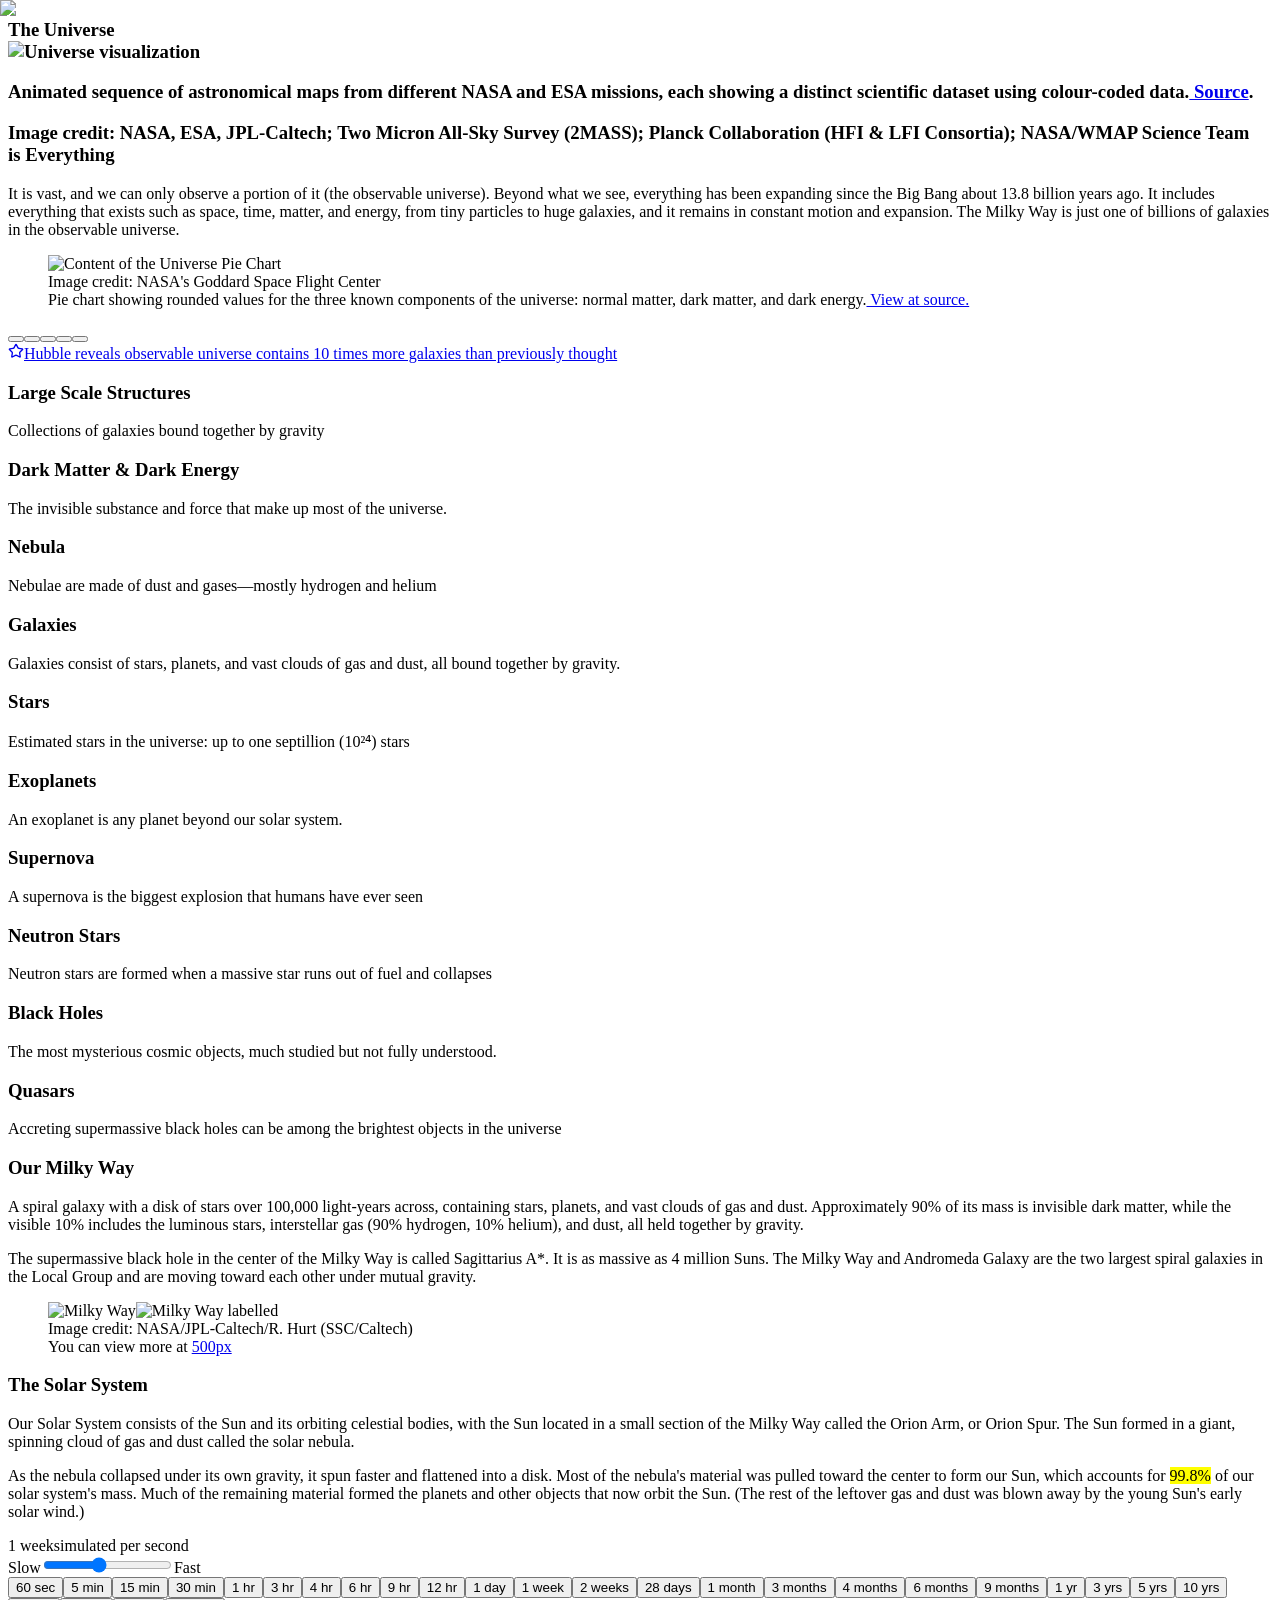
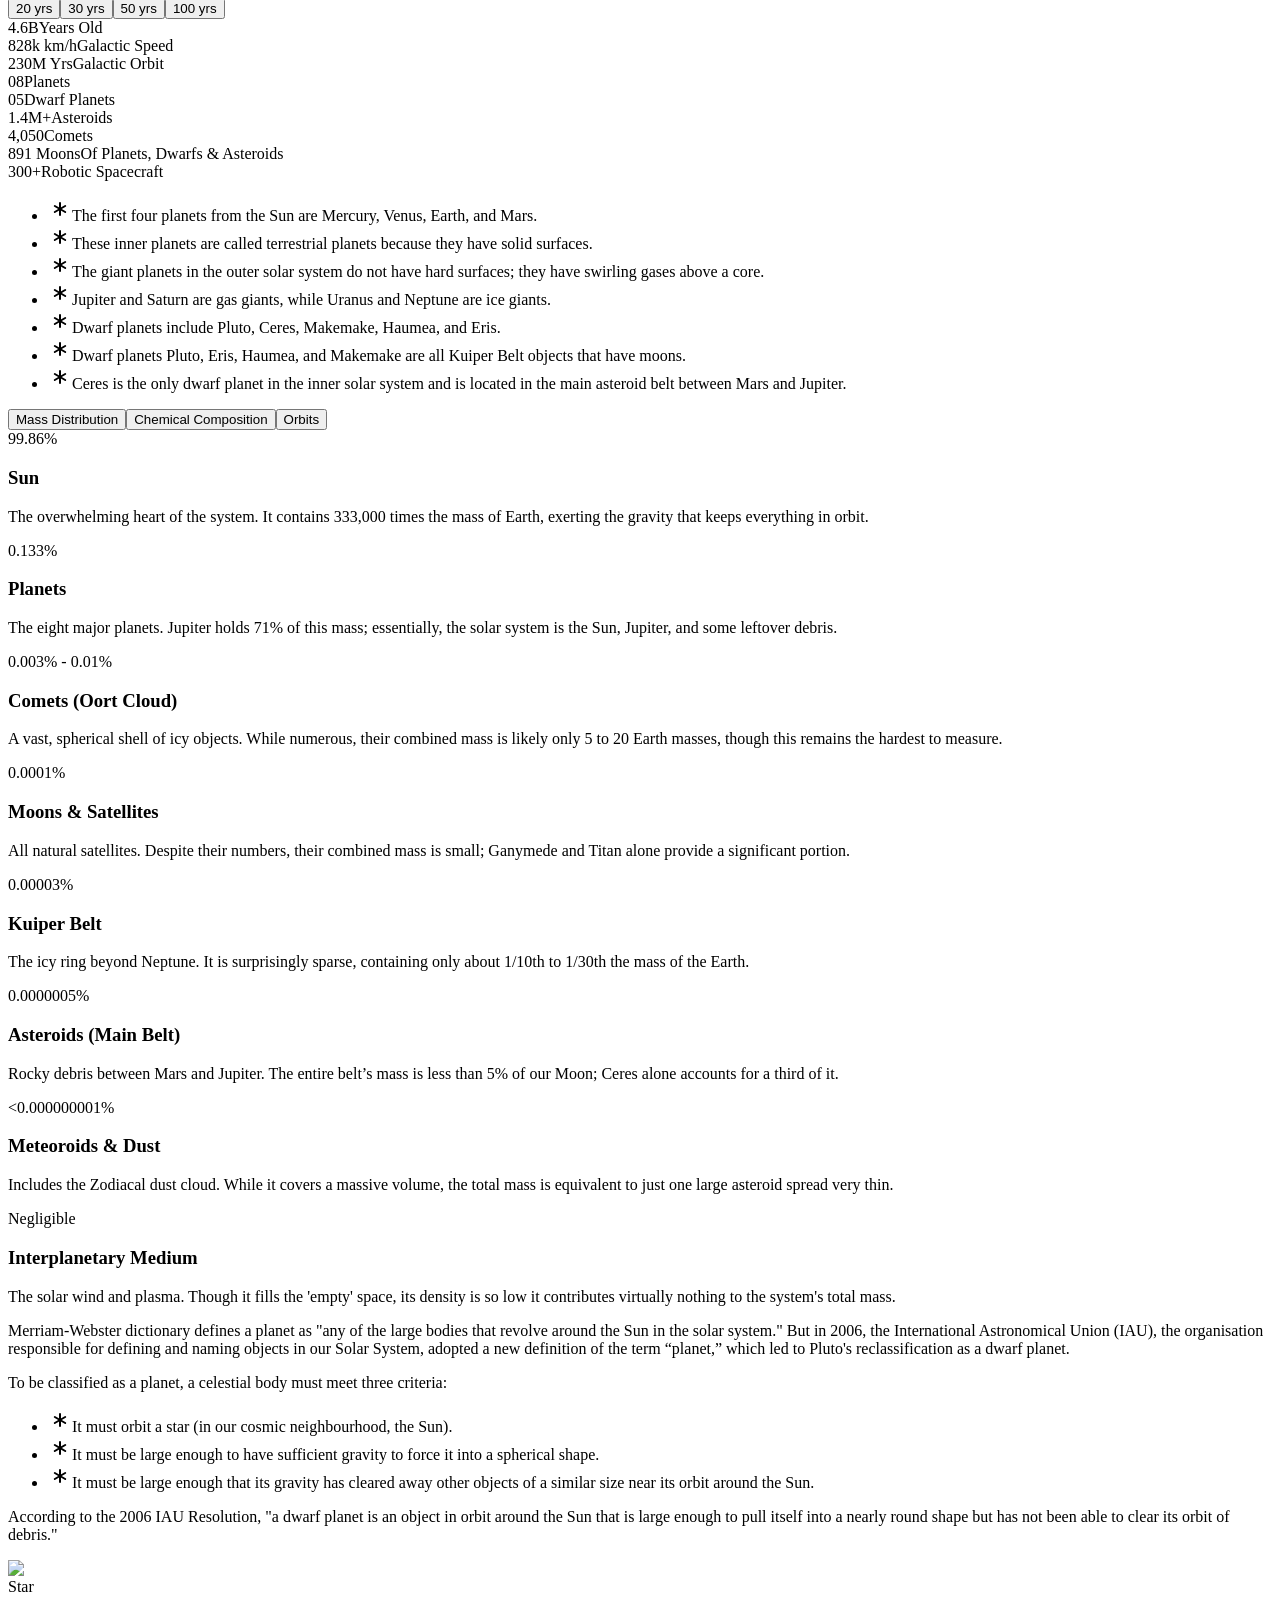
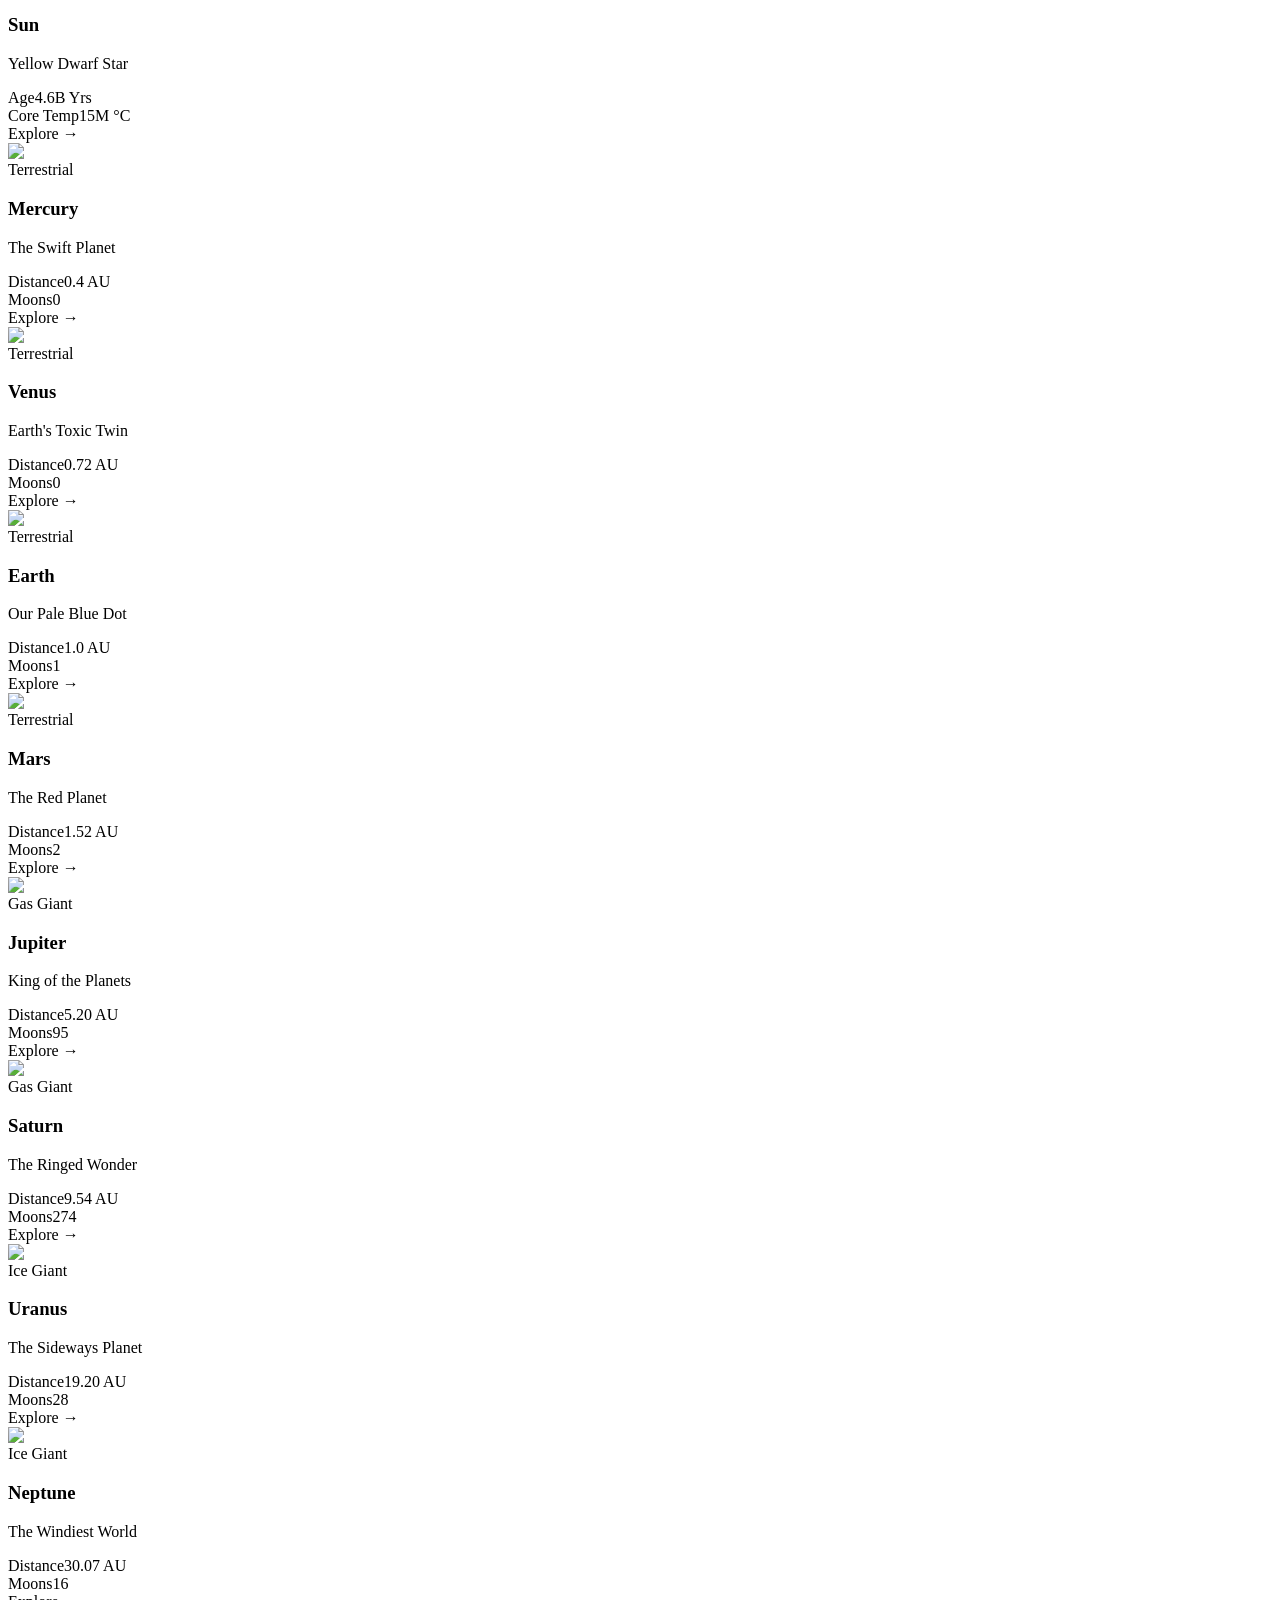
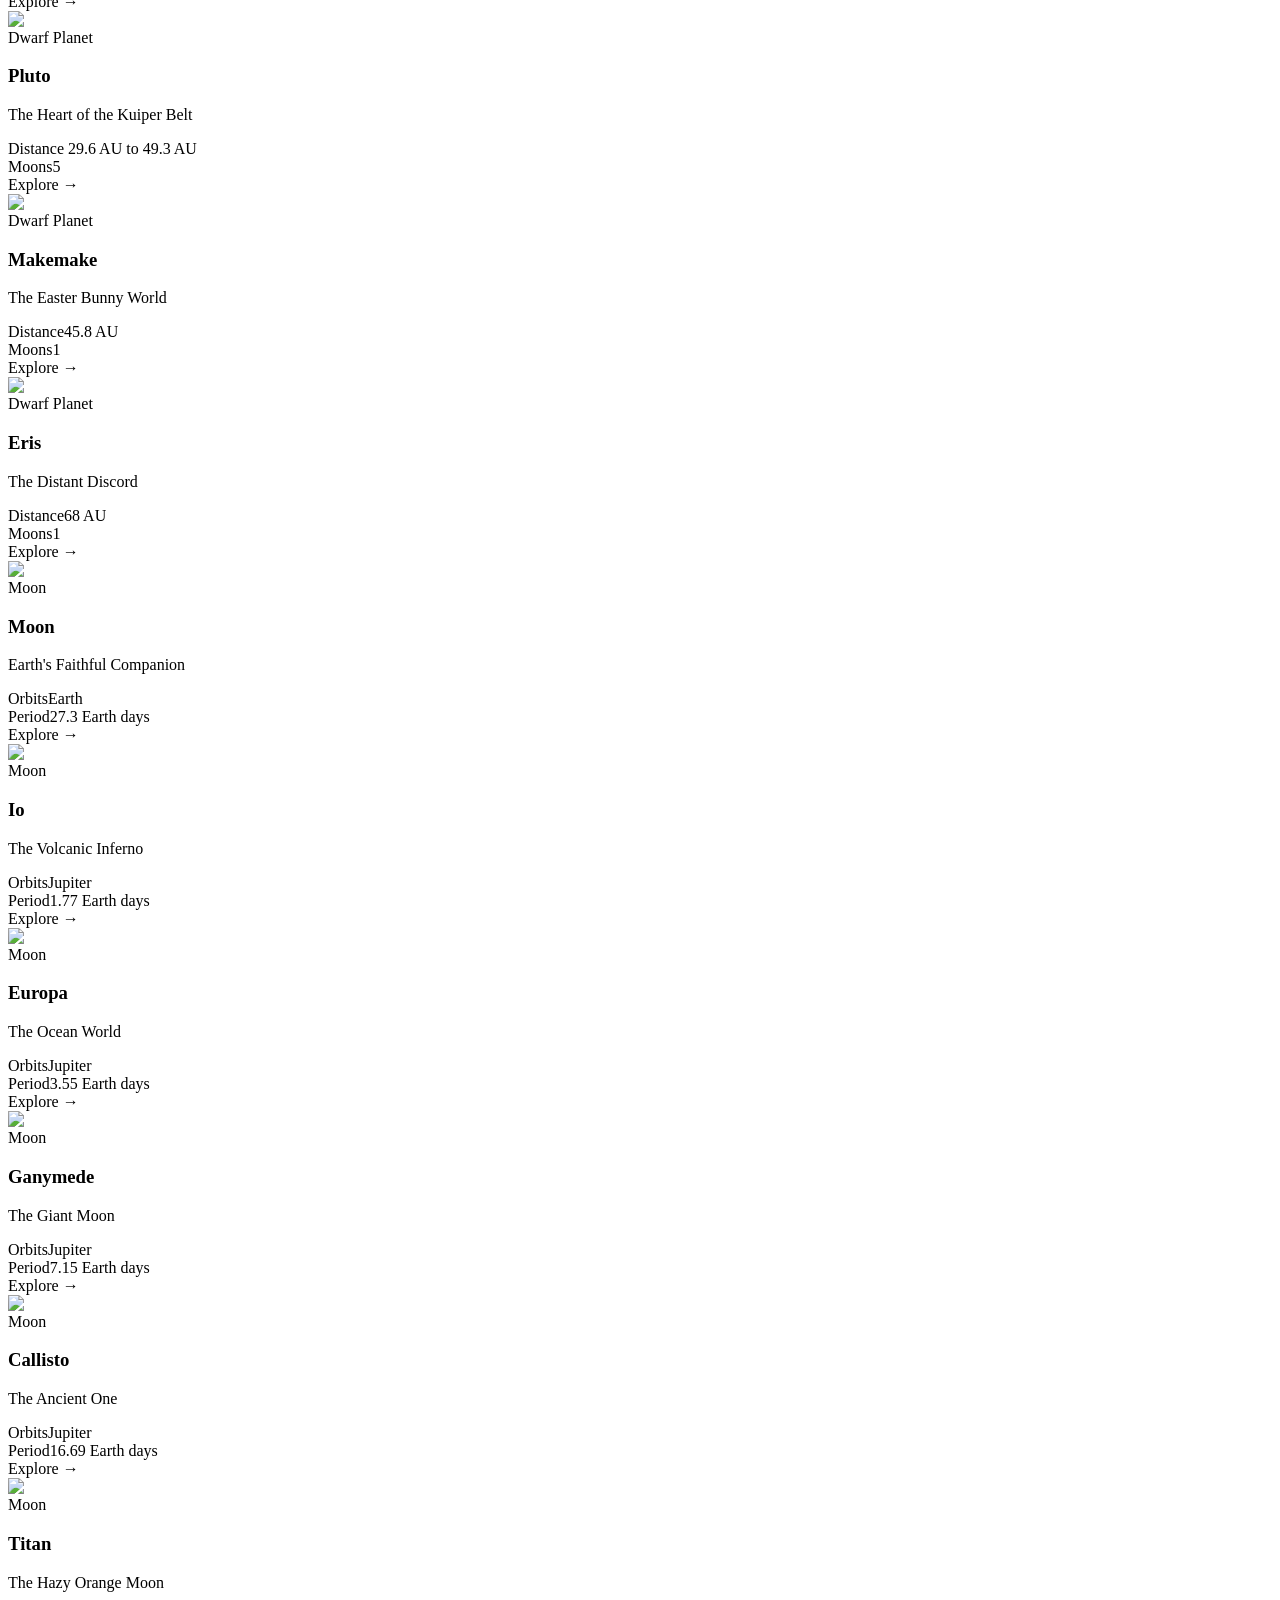
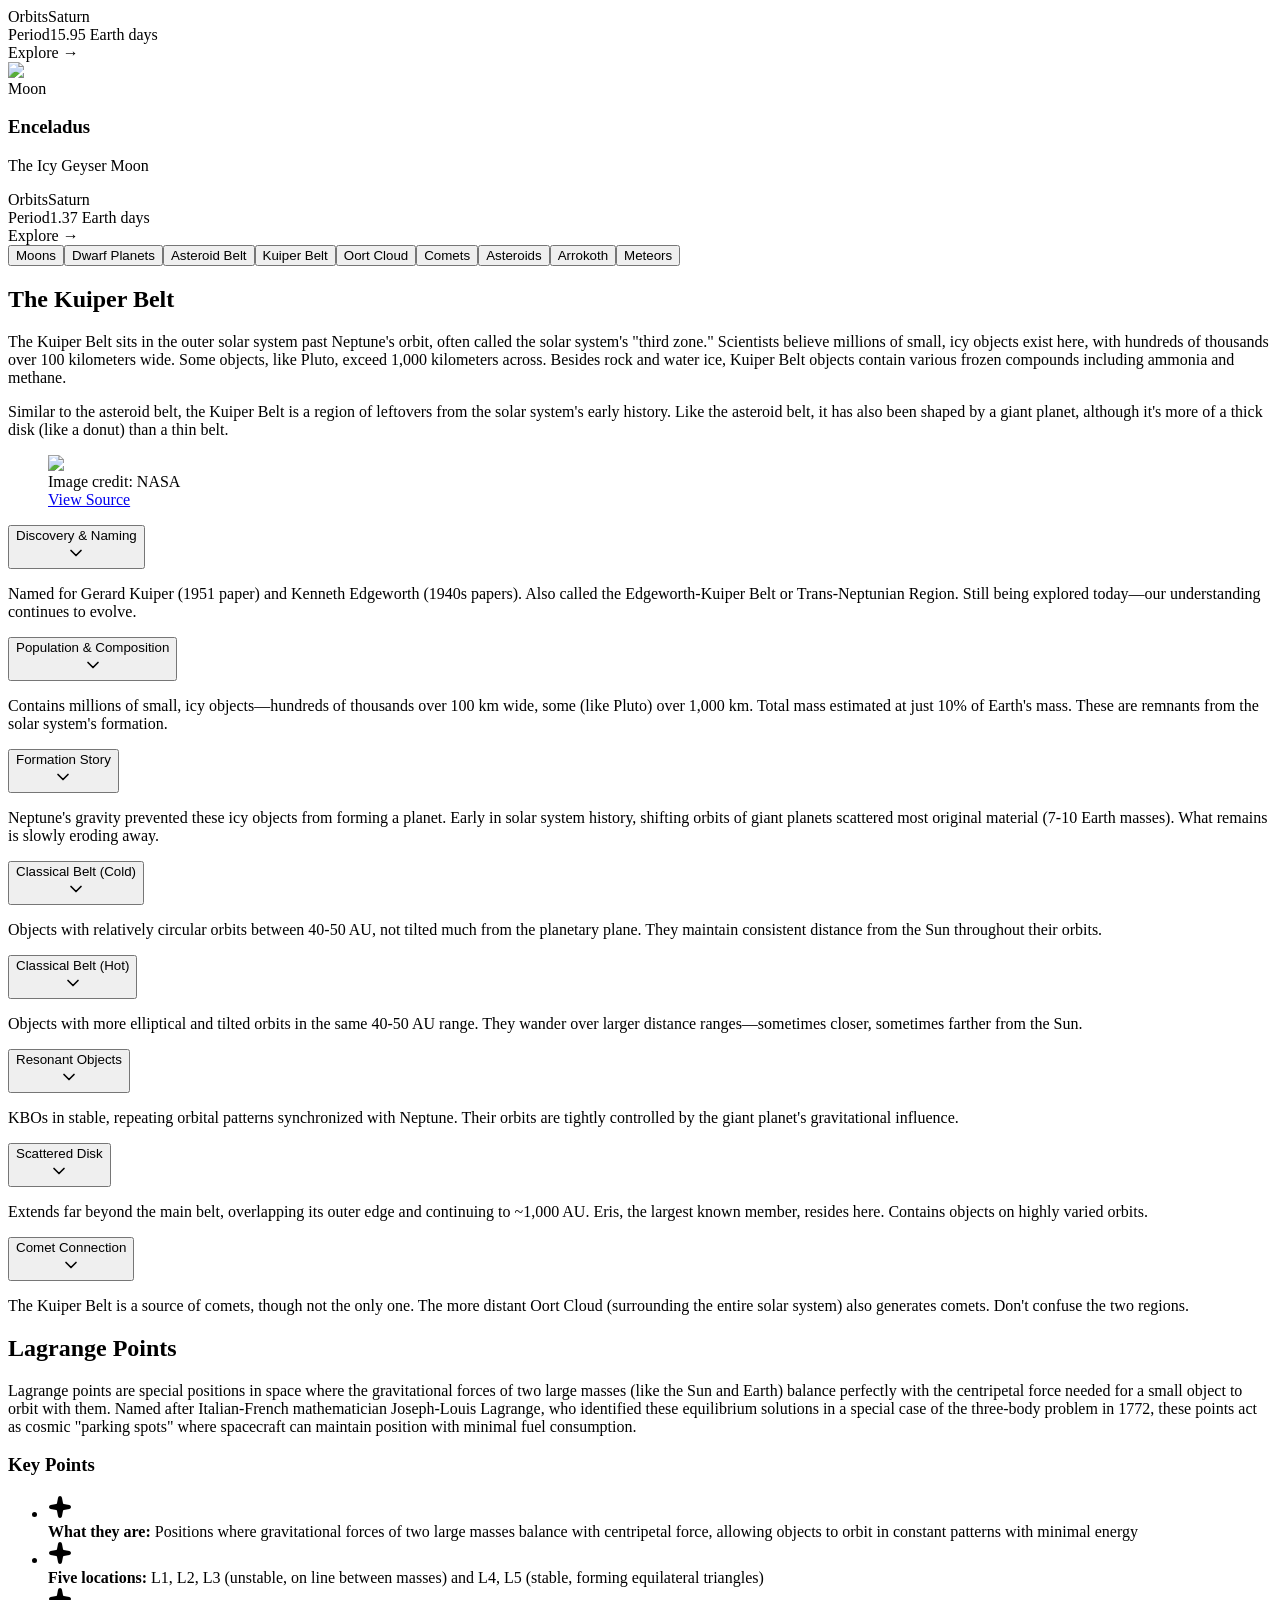
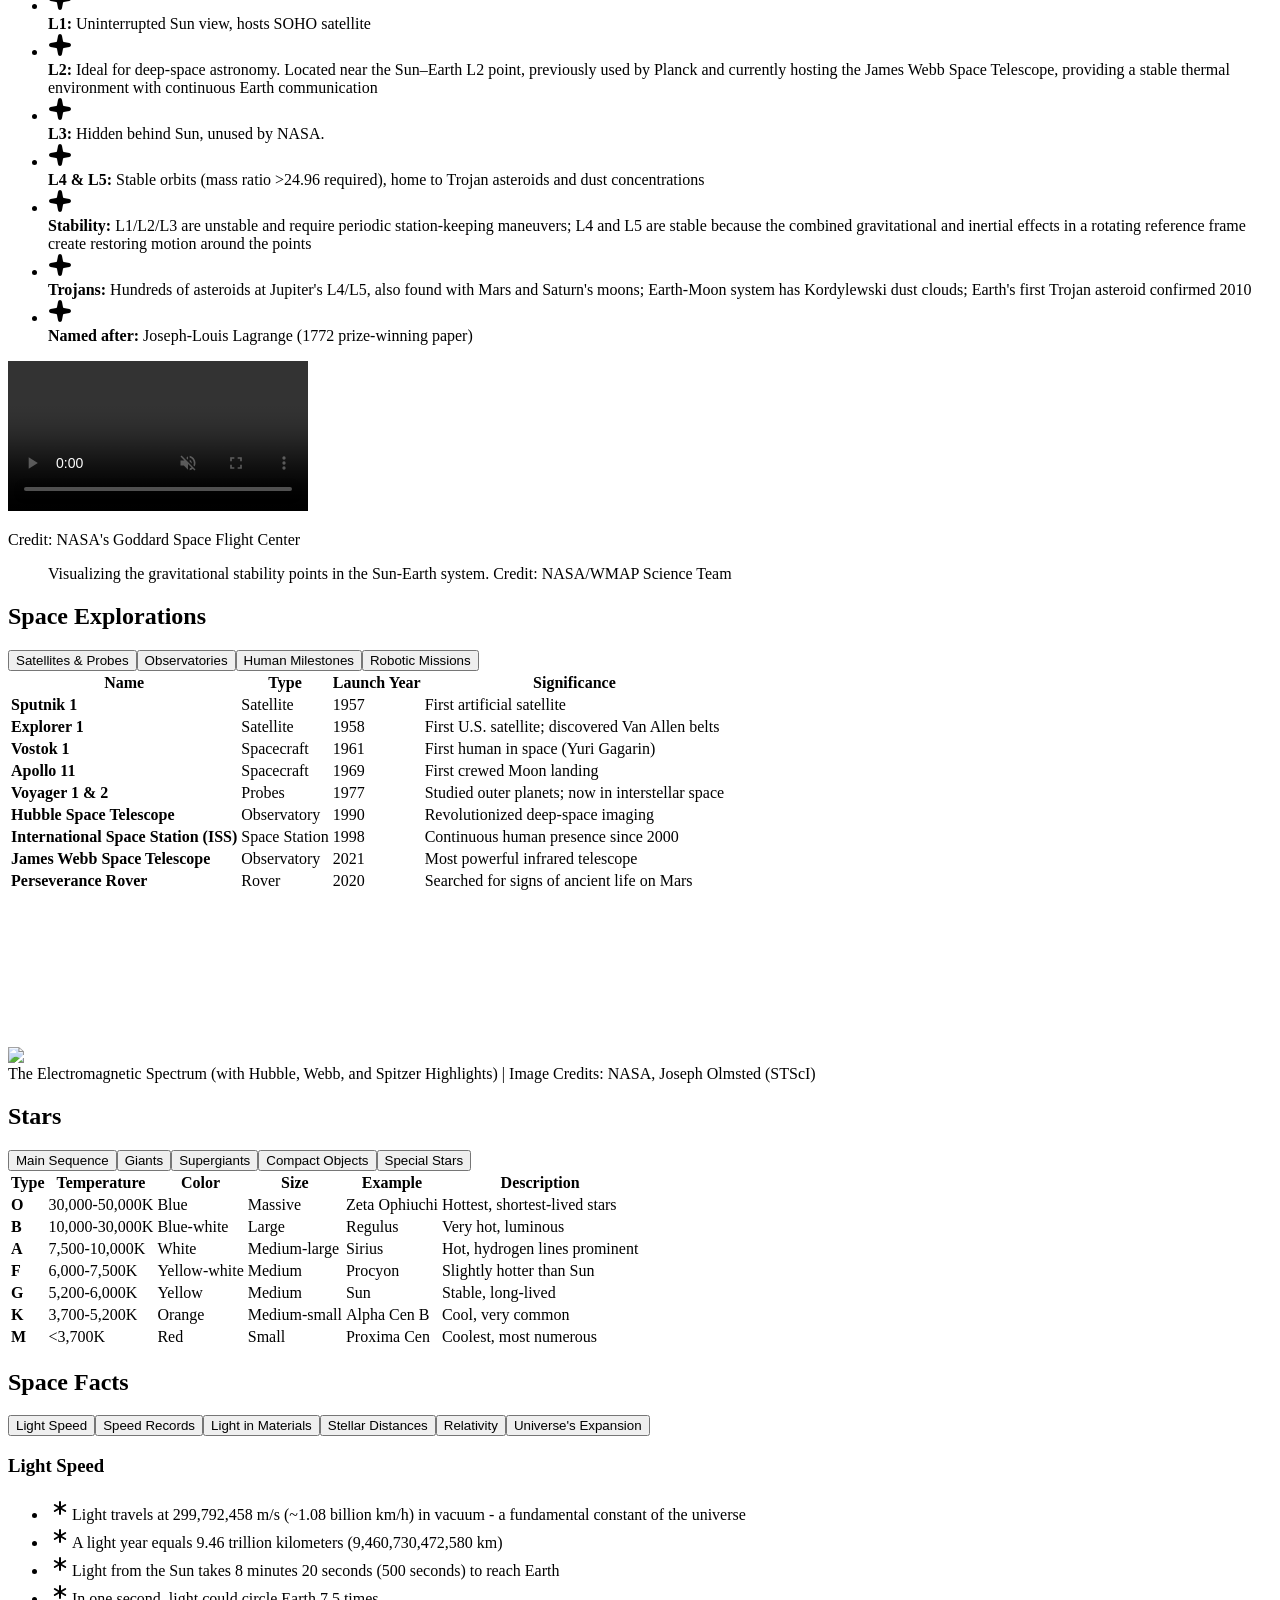
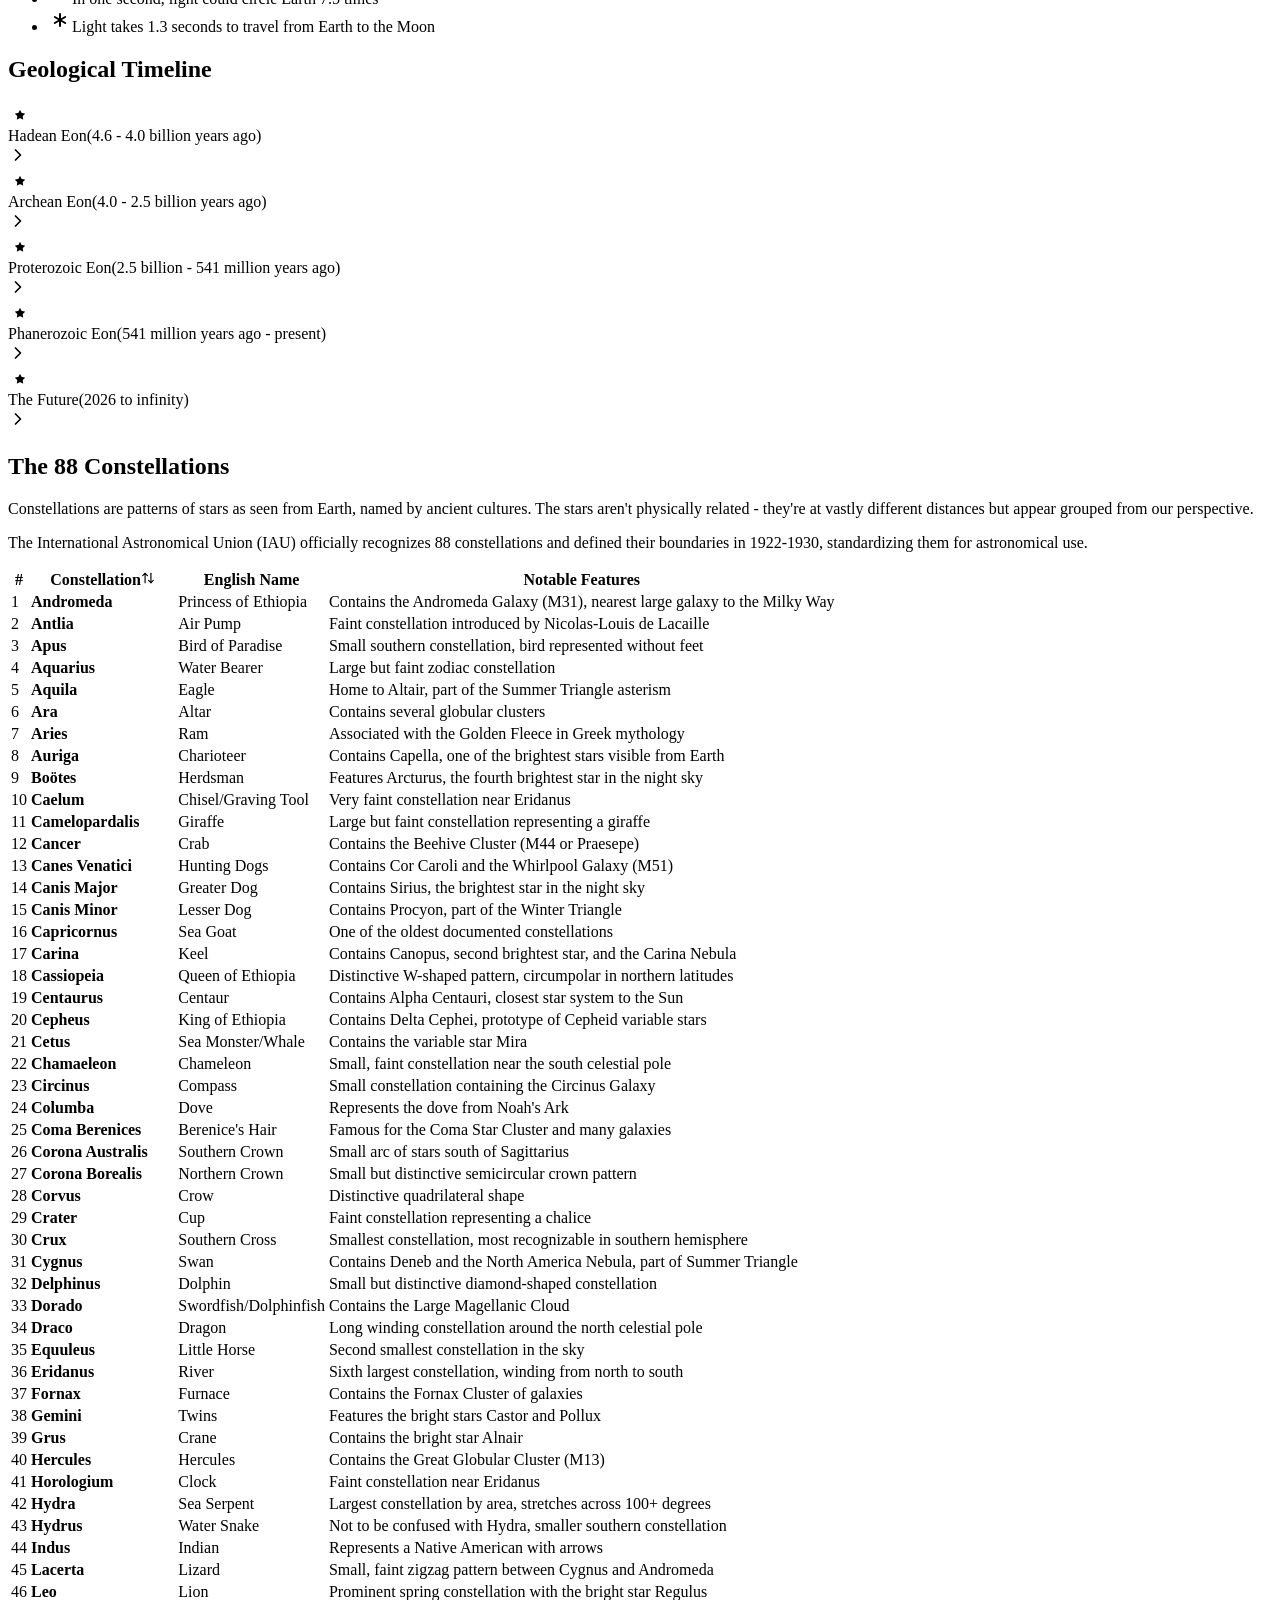
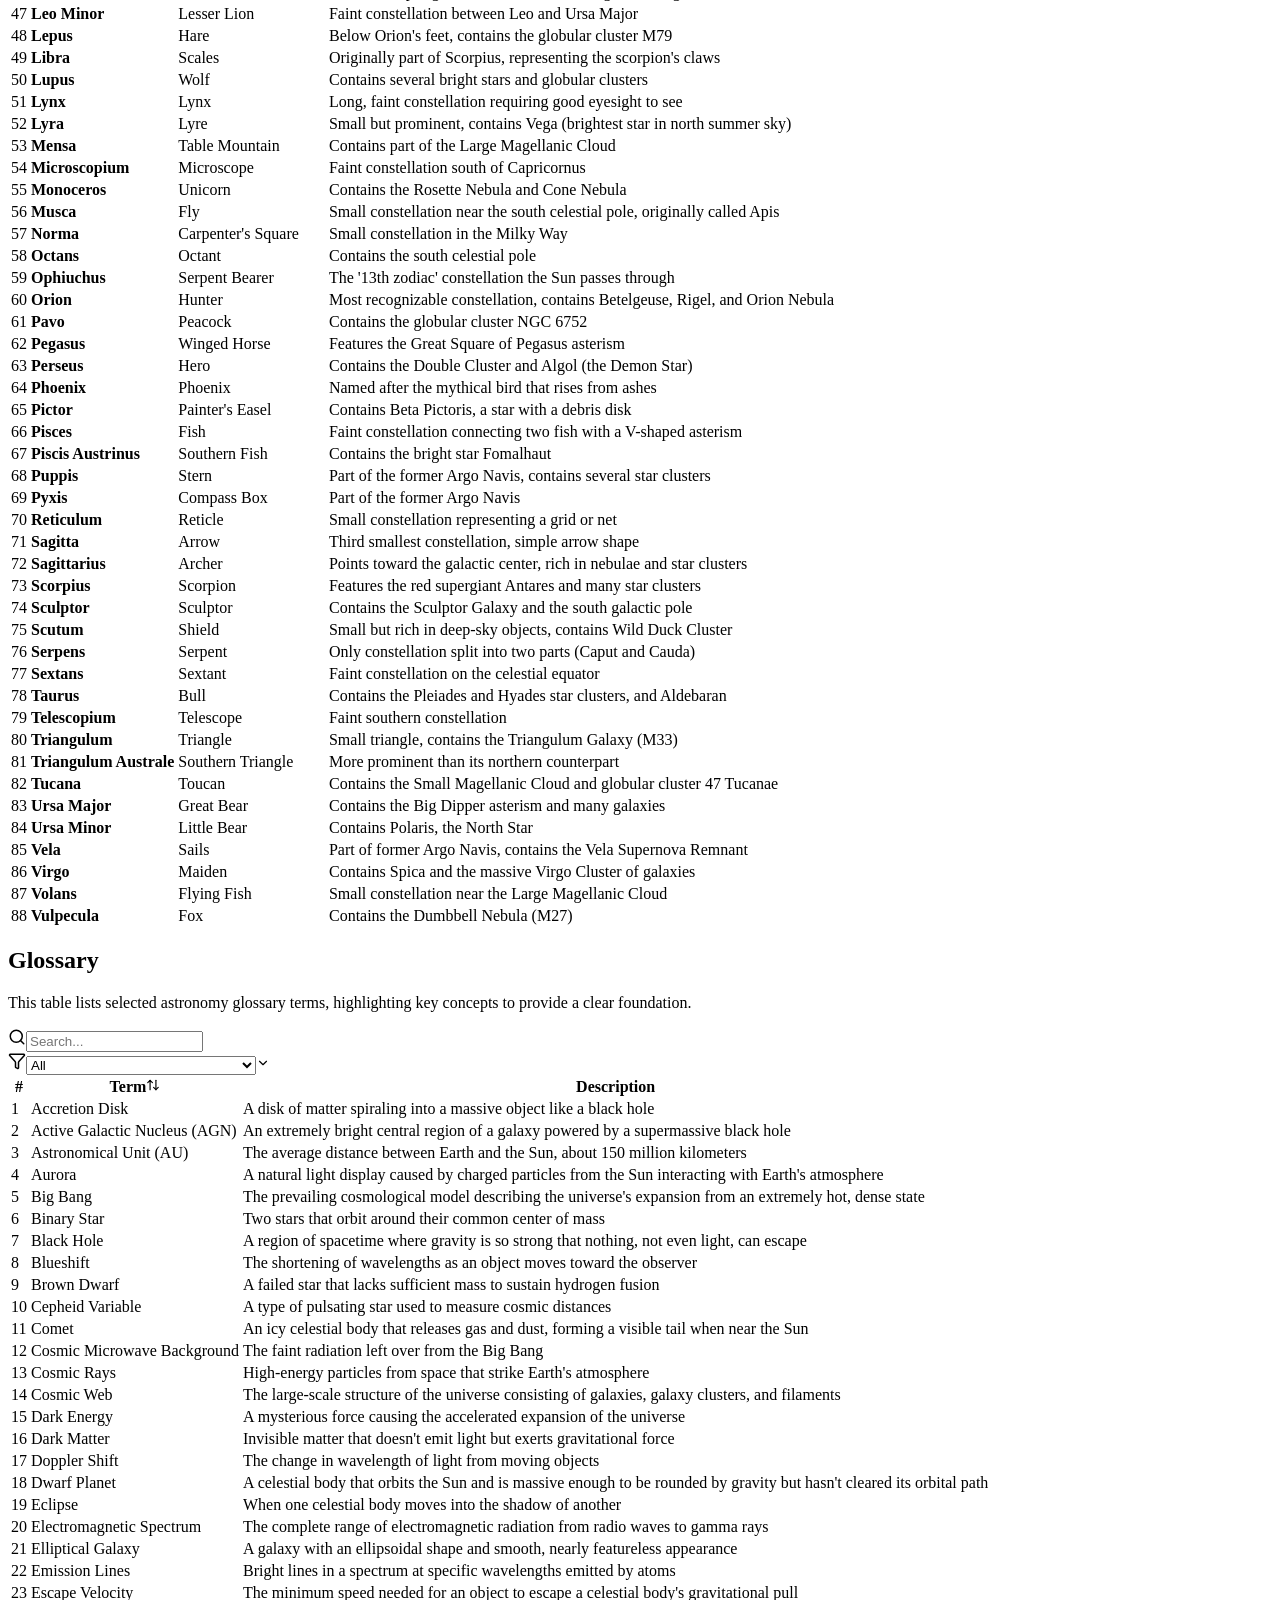
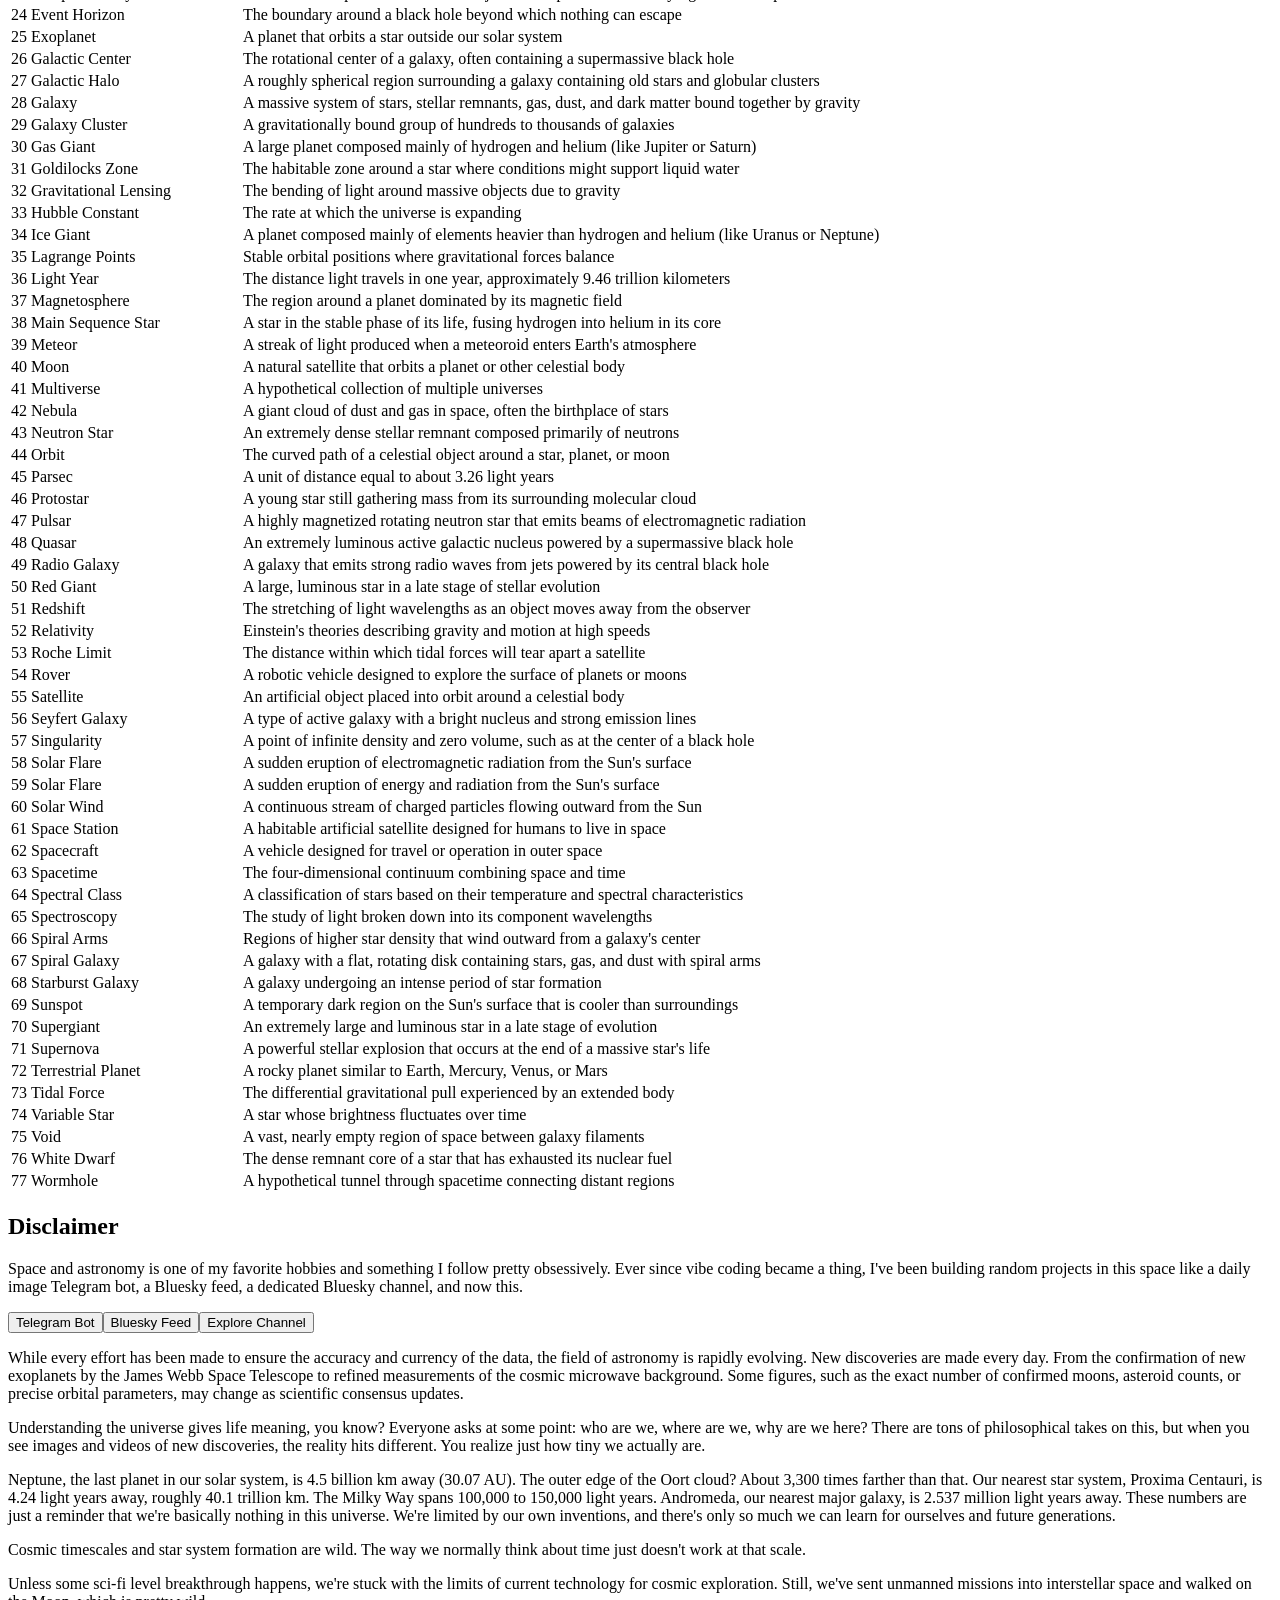
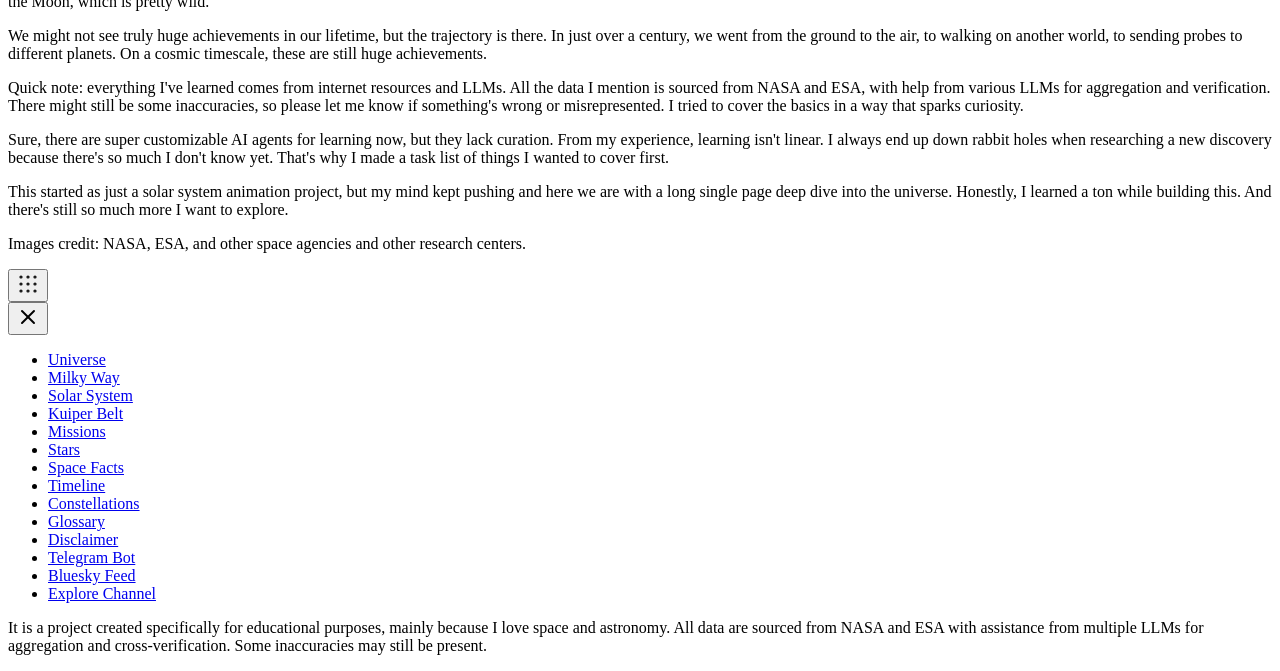
==== index.html @ 5c9b4823 "Initial draft Not cleared for use yet." ====
<!DOCTYPE html><!--BRrVXlU0elJ8Jq4TLbYz1--><html lang="en"><head><meta charSet="utf-8"/><meta name="viewport" content="width=device-width, initial-scale=1"/><link rel="preload" as="image" href="/space-and-astronomy/universe/01.avif" fetchPriority="high"/><link rel="preload" as="image" href="/space-and-astronomy/other/milkyway-galaxy-nasa.avif"/><link rel="preload" as="image" href="/space-and-astronomy/other/milkyway-galaxy-nasa-labelled.avif"/><link rel="stylesheet" href="/space-and-astronomy/_next/static/chunks/760ad3281761c9de.css" data-precedence="next"/><link rel="stylesheet" href="/space-and-astronomy/_next/static/chunks/f6a5207d11b25f4e.css" data-precedence="next"/><link rel="preload" as="script" fetchPriority="low" href="/space-and-astronomy/_next/static/chunks/21a0a4061f3ab64d.js"/><script src="/space-and-astronomy/_next/static/chunks/aee6c7720838f8a2.js" async=""></script><script src="/space-and-astronomy/_next/static/chunks/f8e8a319910bd1b5.js" async=""></script><script src="/space-and-astronomy/_next/static/chunks/turbopack-889c3ba719d094e2.js" async=""></script><script src="/space-and-astronomy/_next/static/chunks/ff1a16fafef87110.js" async=""></script><script src="/space-and-astronomy/_next/static/chunks/d2be314c3ece3fbe.js" async=""></script><script src="/space-and-astronomy/_next/static/chunks/9a900997830ccf1b.js" async=""></script><script src="/space-and-astronomy/_next/static/chunks/393705b3deb8d777.js" async=""></script><link rel="preload" href="https://fonts.googleapis.com/css2?family=Google+Sans+Flex:opsz,wght@6..144,1..1000&amp;family=Platypi:ital,wght@0,300..800;1,300..800&amp;display=swap" as="style"/><link rel="canonical" href="https://romiojoseph.github.io/space-and-astronomy"/><link rel="preconnect" href="https://fonts.googleapis.com"/><link rel="preconnect" href="https://fonts.gstatic.com" crossorigin="anonymous"/><meta name="theme-color" content="#000000"/><title>Space &amp; Astronomy</title><meta name="description" content="It is a project created specifically for educational purposes, mainly because I love space and astronomy. All data are sourced from NASA and ESA."/><meta name="robots" content="index, follow"/><meta name="googlebot" content="index, follow, max-video-preview:-1, max-image-preview:large, max-snippet:-1"/><meta property="og:title" content="Space &amp; Astronomy"/><meta property="og:description" content="It is a project created specifically for educational purposes, mainly because I love space and astronomy. All data are sourced from NASA and ESA."/><meta property="og:locale" content="en_US"/><meta property="og:image" content="http://localhost:3000/social-image.png"/><meta property="og:image:width" content="1200"/><meta property="og:image:height" content="630"/><meta property="og:image:alt" content="Space &amp; Astronomy"/><meta property="og:type" content="website"/><meta name="twitter:card" content="summary_large_image"/><meta name="twitter:title" content="Space &amp; Astronomy"/><meta name="twitter:description" content="It is a project created specifically for educational purposes, mainly because I love space and astronomy. All data are sourced from NASA and ESA."/><meta name="twitter:image" content="http://localhost:3000/social-image.png"/><link rel="shortcut icon" href="/space-and-astronomy/favicon.svg"/><link rel="icon" href="/space-and-astronomy/favicon.svg"/><link href="https://fonts.googleapis.com/css2?family=Google+Sans+Flex:opsz,wght@6..144,1..1000&amp;family=Platypi:ital,wght@0,300..800;1,300..800&amp;display=swap" rel="stylesheet"/><script src="/space-and-astronomy/_next/static/chunks/a6dad97d9634a72d.js" noModule=""></script></head><body><div hidden=""><!--$--><!--/$--></div><div class="LandingScreen-module__lHqVMq__container" style="background:#0c0c0c"></div><section id="hero" class="Dashboard-module__w7WZ1G__section"><div class="Dashboard-module__w7WZ1G__heroContent"><section class="Dashboard-module__w7WZ1G__sectionUniverse"><h1 class="Dashboard-module__w7WZ1G__heroTitle Dashboard-module__w7WZ1G__displayRow">The Universe <span class="Dashboard-module__w7WZ1G__inlineImage"><img src="/space-and-astronomy/universe/01.avif" alt="Universe visualization" style="transition:opacity 0.2s ease-in-out;display:block" fetchPriority="high"/><div class="Dashboard-module__w7WZ1G__tooltip"><div class="Dashboard-module__w7WZ1G__tooltipContent"><p>Animated sequence of astronomical maps from different NASA and ESA missions, each showing a distinct scientific dataset using colour-coded data.<a href="https://images.nasa.gov/details/PIA18913" target="_blank" rel="noopener noreferrer"> Source</a>.</p><div class="Dashboard-module__w7WZ1G__tooltipCredit">Image credit: NASA, ESA, JPL-Caltech; Two Micron All-Sky Survey (2MASS); Planck Collaboration (HFI &amp; LFI Consortia); NASA/WMAP Science Team</div></div></div></span>is Everything</h1><p class="Dashboard-module__w7WZ1G__heroSubtitle">It is vast, and we can only observe a portion of it (the observable universe). Beyond what we see, everything has been expanding since the Big Bang about 13.8 billion years ago. It includes everything that exists such as space, time, matter, and energy, from tiny particles to huge galaxies, and it remains in constant motion and expansion. The Milky Way is just one of billions of galaxies in the observable universe.</p><figure class="Dashboard-module__w7WZ1G__imageComparison"><div class="ZoomImage-module__hnnY6a__container "><img src="/space-and-astronomy/other/content-of-the-universe-pie-chart.avif" alt="Content of the Universe Pie Chart" class="ZoomImage-module__hnnY6a__mainImage" loading="lazy"/></div><figcaption class="Dashboard-module__w7WZ1G__imageCredit">Image credit: NASA&#x27;s Goddard Space Flight Center</figcaption><aside class="Dashboard-module__w7WZ1G__heroAside">Pie chart showing rounded values for the three known components of the universe: normal matter, dark matter, and dark energy.<a href="https://svs.gsfc.nasa.gov/12307/" target="_blank" rel="noopener noreferrer"> View at source.</a></aside></figure><div class="Dashboard-module__w7WZ1G__imageSwitcher"><button class="Dashboard-module__w7WZ1G__switcherBubble " aria-label="View Hubble’s Sweeping View of the Coma Cluster of Galaxies"></button><button class="Dashboard-module__w7WZ1G__switcherBubble " aria-label="View JADES deep field"></button><button class="Dashboard-module__w7WZ1G__switcherBubble Dashboard-module__w7WZ1G__switcherBubbleActive" aria-label="View Content of the Universe Pie Chart"></button><button class="Dashboard-module__w7WZ1G__switcherBubble " aria-label="View A visual feast of galaxies"></button><button class="Dashboard-module__w7WZ1G__switcherBubble " aria-label="View This view of nearly 10,000 galaxies is the deepest visible-light image of the cosmos."></button></div></section><a class="Dashboard-module__w7WZ1G__heroInfo" href="https://science.nasa.gov/missions/hubble/hubble-reveals-observable-universe-contains-10-times-more-galaxies-than-previously-thought/" target="_blank" rel="noopener noreferrer"><svg xmlns="http://www.w3.org/2000/svg" width="16" height="16" viewBox="0 0 24 24" fill="none" stroke="currentColor" stroke-width="2" stroke-linecap="round" stroke-linejoin="round" class="lucide lucide-star Dashboard-module__w7WZ1G__heroInfoIcon" aria-hidden="true"><path d="M11.525 2.295a.53.53 0 0 1 .95 0l2.31 4.679a2.123 2.123 0 0 0 1.595 1.16l5.166.756a.53.53 0 0 1 .294.904l-3.736 3.638a2.123 2.123 0 0 0-.611 1.878l.882 5.14a.53.53 0 0 1-.771.56l-4.618-2.428a2.122 2.122 0 0 0-1.973 0L6.396 21.01a.53.53 0 0 1-.77-.56l.881-5.139a2.122 2.122 0 0 0-.611-1.879L2.16 9.795a.53.53 0 0 1 .294-.906l5.165-.755a2.122 2.122 0 0 0 1.597-1.16z"></path></svg>Hubble reveals observable universe contains 10 times more galaxies than previously thought</a><div class="DiscoveryGrid-module__0RaGdW__grid"><div class="DiscoveryGrid-module__0RaGdW__card"><div class="DiscoveryGrid-module__0RaGdW__imageWrapper"><img alt="Large Scale Structures" loading="lazy" decoding="async" data-nimg="fill" class="DiscoveryGrid-module__0RaGdW__image" style="position:absolute;height:100%;width:100%;left:0;top:0;right:0;bottom:0;color:transparent" src="/space-and-astronomy/other/hubble-ultra-deep-field.avif"/></div><h3 class="DiscoveryGrid-module__0RaGdW__title">Large Scale Structures</h3><p class="DiscoveryGrid-module__0RaGdW__description">Collections of galaxies bound together by gravity</p></div><div class="DiscoveryGrid-module__0RaGdW__card"><div class="DiscoveryGrid-module__0RaGdW__imageWrapper"><img alt="Dark Matter &amp; Dark Energy" loading="lazy" decoding="async" data-nimg="fill" class="DiscoveryGrid-module__0RaGdW__image" style="position:absolute;height:100%;width:100%;left:0;top:0;right:0;bottom:0;color:transparent" src="/space-and-astronomy/other/discovery/darkmatter.webp"/></div><h3 class="DiscoveryGrid-module__0RaGdW__title">Dark Matter &amp; Dark Energy</h3><p class="DiscoveryGrid-module__0RaGdW__description">The invisible substance and force that make up most of the universe.</p></div><div class="DiscoveryGrid-module__0RaGdW__card"><div class="DiscoveryGrid-module__0RaGdW__imageWrapper"><img alt="Nebula" loading="lazy" decoding="async" data-nimg="fill" class="DiscoveryGrid-module__0RaGdW__image" style="position:absolute;height:100%;width:100%;left:0;top:0;right:0;bottom:0;color:transparent" src="/space-and-astronomy/other/discovery/nebula.webp"/></div><h3 class="DiscoveryGrid-module__0RaGdW__title">Nebula</h3><p class="DiscoveryGrid-module__0RaGdW__description">Nebulae are made of dust and gases—mostly hydrogen and helium</p></div><div class="DiscoveryGrid-module__0RaGdW__card"><div class="DiscoveryGrid-module__0RaGdW__imageWrapper"><img alt="Galaxies" loading="lazy" decoding="async" data-nimg="fill" class="DiscoveryGrid-module__0RaGdW__image" style="position:absolute;height:100%;width:100%;left:0;top:0;right:0;bottom:0;color:transparent" src="/space-and-astronomy/other/discovery/galaxy.webp"/></div><h3 class="DiscoveryGrid-module__0RaGdW__title">Galaxies</h3><p class="DiscoveryGrid-module__0RaGdW__description">Galaxies consist of stars, planets, and vast clouds of gas and dust, all bound together by gravity.</p></div><div class="DiscoveryGrid-module__0RaGdW__card"><div class="DiscoveryGrid-module__0RaGdW__imageWrapper"><img alt="Stars" loading="lazy" decoding="async" data-nimg="fill" class="DiscoveryGrid-module__0RaGdW__image" style="position:absolute;height:100%;width:100%;left:0;top:0;right:0;bottom:0;color:transparent" src="/space-and-astronomy/other/discovery/star.webp"/></div><h3 class="DiscoveryGrid-module__0RaGdW__title">Stars</h3><p class="DiscoveryGrid-module__0RaGdW__description">Estimated stars in the universe: up to one septillion (10²⁴) stars</p></div><div class="DiscoveryGrid-module__0RaGdW__card"><div class="DiscoveryGrid-module__0RaGdW__imageWrapper"><img alt="Exoplanets" loading="lazy" decoding="async" data-nimg="fill" class="DiscoveryGrid-module__0RaGdW__image" style="position:absolute;height:100%;width:100%;left:0;top:0;right:0;bottom:0;color:transparent" src="/space-and-astronomy/other/discovery/exoplanet.webp"/></div><h3 class="DiscoveryGrid-module__0RaGdW__title">Exoplanets</h3><p class="DiscoveryGrid-module__0RaGdW__description">An exoplanet is any planet beyond our solar system.</p></div><div class="DiscoveryGrid-module__0RaGdW__card"><div class="DiscoveryGrid-module__0RaGdW__imageWrapper"><img alt="Supernova" loading="lazy" decoding="async" data-nimg="fill" class="DiscoveryGrid-module__0RaGdW__image" style="position:absolute;height:100%;width:100%;left:0;top:0;right:0;bottom:0;color:transparent" src="/space-and-astronomy/other/discovery/supernova.webp"/></div><h3 class="DiscoveryGrid-module__0RaGdW__title">Supernova</h3><p class="DiscoveryGrid-module__0RaGdW__description">A supernova is the biggest explosion that humans have ever seen</p></div><div class="DiscoveryGrid-module__0RaGdW__card"><div class="DiscoveryGrid-module__0RaGdW__imageWrapper"><img alt="Neutron Stars" loading="lazy" decoding="async" data-nimg="fill" class="DiscoveryGrid-module__0RaGdW__image" style="position:absolute;height:100%;width:100%;left:0;top:0;right:0;bottom:0;color:transparent" src="/space-and-astronomy/other/discovery/neutron-star.webp"/></div><h3 class="DiscoveryGrid-module__0RaGdW__title">Neutron Stars</h3><p class="DiscoveryGrid-module__0RaGdW__description">Neutron stars are formed when a massive star runs out of fuel and collapses</p></div><div class="DiscoveryGrid-module__0RaGdW__card"><div class="DiscoveryGrid-module__0RaGdW__imageWrapper"><img alt="Black Holes" loading="lazy" decoding="async" data-nimg="fill" class="DiscoveryGrid-module__0RaGdW__image" style="position:absolute;height:100%;width:100%;left:0;top:0;right:0;bottom:0;color:transparent" src="/space-and-astronomy/credits/nasa-images-19.avif"/></div><h3 class="DiscoveryGrid-module__0RaGdW__title">Black Holes</h3><p class="DiscoveryGrid-module__0RaGdW__description">The most mysterious cosmic objects, much studied but not fully understood.</p></div><div class="DiscoveryGrid-module__0RaGdW__card"><div class="DiscoveryGrid-module__0RaGdW__imageWrapper"><img alt="Quasars" loading="lazy" decoding="async" data-nimg="fill" class="DiscoveryGrid-module__0RaGdW__image" style="position:absolute;height:100%;width:100%;left:0;top:0;right:0;bottom:0;color:transparent" src="/space-and-astronomy/other/discovery/quasars.webp"/></div><h3 class="DiscoveryGrid-module__0RaGdW__title">Quasars</h3><p class="DiscoveryGrid-module__0RaGdW__description">Accreting supermassive black holes can be among the brightest objects in the universe</p></div></div><section id="milky-way" class="Dashboard-module__w7WZ1G__sectionMilkyWay"><h1 class="Dashboard-module__w7WZ1G__heroTitle">Our Milky Way</h1><p class="Dashboard-module__w7WZ1G__heroSubtitle">A spiral galaxy with a disk of stars over 100,000 light-years across, containing stars, planets, and vast clouds of gas and dust. Approximately 90% of its mass is invisible dark matter, while the visible 10% includes the luminous stars, interstellar gas (90% hydrogen, 10% helium), and dust, all held together by gravity.</p><p class="Dashboard-module__w7WZ1G__heroSubtitle">The supermassive black hole in the center of the Milky Way is called Sagittarius A*. It is as massive as 4 million Suns. The Milky Way and Andromeda Galaxy are the two largest spiral galaxies in the Local Group and are moving toward each other under mutual gravity.</p><figure class="Dashboard-module__w7WZ1G__imageComparison"><img src="/space-and-astronomy/other/milkyway-galaxy-nasa.avif" alt="Milky Way" class="Dashboard-module__w7WZ1G__galaxyImage "/><img src="/space-and-astronomy/other/milkyway-galaxy-nasa-labelled.avif" alt="Milky Way labelled" class="Dashboard-module__w7WZ1G__galaxyImage Dashboard-module__w7WZ1G__hidden"/><figcaption class="Dashboard-module__w7WZ1G__imageCredit">Image credit: NASA/JPL-Caltech/R. Hurt (SSC/Caltech)<aside class="Dashboard-module__w7WZ1G__heroAside"> You can view more at <a href="https://500px.com/search?q=milkyway%20galaxy%20&amp;type=photos&amp;sort=relevance" target="_blank" rel="noopener noreferrer">500px</a></aside></figcaption></figure></section><section id="solar-system" class="Dashboard-module__w7WZ1G__sectionSolarSystem"><h1 class="Dashboard-module__w7WZ1G__heroTitle">The Solar System</h1><p class="Dashboard-module__w7WZ1G__heroSubtitle">Our Solar System consists of the Sun and its orbiting celestial bodies, with the Sun located in a small section of the Milky Way called the Orion Arm, or Orion Spur. The Sun formed in a giant, spinning cloud of gas and dust called the solar nebula.</p><p class="Dashboard-module__w7WZ1G__heroSubtitle">As the nebula collapsed under its own gravity, it spun faster and flattened into a disk. Most of the nebula&#x27;s material was pulled toward the center to form our Sun, which accounts for <mark class="Dashboard-module__w7WZ1G__highlightText">99.8%</mark> of our solar system&#x27;s mass. Much of the remaining material formed the planets and other objects that now orbit the Sun. (The rest of the leftover gas and dust was blown away by the young Sun&#x27;s early solar wind.)</p><div class="SolarSystem-module__AGP_HG__container"></div><div class="TimeControl-module__rfSxxG__container"><div class="TimeControl-module__rfSxxG__controls"><div class="TimeControl-module__rfSxxG__speedDisplay"><span class="TimeControl-module__rfSxxG__speedValue">1 week</span><span class="TimeControl-module__rfSxxG__speedLabel">simulated per second</span></div><div class="TimeControl-module__rfSxxG__sliderContainer"><span class="TimeControl-module__rfSxxG__sliderLabel">Slow</span><input type="range" min="0" max="26" class="TimeControl-module__rfSxxG__slider" value="11"/><span class="TimeControl-module__rfSxxG__sliderLabel">Fast</span></div><div class="TimeControl-module__rfSxxG__presets"><button class="TimeControl-module__rfSxxG__presetBtn ">60 sec</button><button class="TimeControl-module__rfSxxG__presetBtn ">5 min</button><button class="TimeControl-module__rfSxxG__presetBtn ">15 min</button><button class="TimeControl-module__rfSxxG__presetBtn ">30 min</button><button class="TimeControl-module__rfSxxG__presetBtn ">1 hr</button><button class="TimeControl-module__rfSxxG__presetBtn ">3 hr</button><button class="TimeControl-module__rfSxxG__presetBtn ">4 hr</button><button class="TimeControl-module__rfSxxG__presetBtn ">6 hr</button><button class="TimeControl-module__rfSxxG__presetBtn ">9 hr</button><button class="TimeControl-module__rfSxxG__presetBtn ">12 hr</button><button class="TimeControl-module__rfSxxG__presetBtn ">1 day</button><button class="TimeControl-module__rfSxxG__presetBtn TimeControl-module__rfSxxG__presetActive">1 week</button><button class="TimeControl-module__rfSxxG__presetBtn ">2 weeks</button><button class="TimeControl-module__rfSxxG__presetBtn ">28 days</button><button class="TimeControl-module__rfSxxG__presetBtn ">1 month</button><button class="TimeControl-module__rfSxxG__presetBtn ">3 months</button><button class="TimeControl-module__rfSxxG__presetBtn ">4 months</button><button class="TimeControl-module__rfSxxG__presetBtn ">6 months</button><button class="TimeControl-module__rfSxxG__presetBtn ">9 months</button><button class="TimeControl-module__rfSxxG__presetBtn ">1 yr</button><button class="TimeControl-module__rfSxxG__presetBtn ">3 yrs</button><button class="TimeControl-module__rfSxxG__presetBtn ">5 yrs</button><button class="TimeControl-module__rfSxxG__presetBtn ">10 yrs</button><button class="TimeControl-module__rfSxxG__presetBtn ">20 yrs</button><button class="TimeControl-module__rfSxxG__presetBtn ">30 yrs</button><button class="TimeControl-module__rfSxxG__presetBtn ">50 yrs</button><button class="TimeControl-module__rfSxxG__presetBtn ">100 yrs</button></div></div></div><div class="Dashboard-module__w7WZ1G__heroStats"><div class="Dashboard-module__w7WZ1G__solarStat"><span class="Dashboard-module__w7WZ1G__solarStatNumberValue">4.6B</span><span class="Dashboard-module__w7WZ1G__solarStatLabel">Years Old</span></div><div class="Dashboard-module__w7WZ1G__solarStat"><span class="Dashboard-module__w7WZ1G__solarStatNumberValue">828k km/h</span><span class="Dashboard-module__w7WZ1G__solarStatLabel">Galactic Speed</span></div><div class="Dashboard-module__w7WZ1G__solarStat"><span class="Dashboard-module__w7WZ1G__solarStatNumberValue">230M Yrs</span><span class="Dashboard-module__w7WZ1G__solarStatLabel">Galactic Orbit</span></div><div class="Dashboard-module__w7WZ1G__solarStat"><span class="Dashboard-module__w7WZ1G__solarStatNumberValue">08</span><span class="Dashboard-module__w7WZ1G__solarStatLabel">Planets</span></div><div class="Dashboard-module__w7WZ1G__solarStat"><span class="Dashboard-module__w7WZ1G__solarStatNumberValue">05</span><span class="Dashboard-module__w7WZ1G__solarStatLabel">Dwarf Planets</span></div><div class="Dashboard-module__w7WZ1G__solarStat"><span class="Dashboard-module__w7WZ1G__solarStatNumberValue">1.4M+</span><span class="Dashboard-module__w7WZ1G__solarStatLabel">Asteroids</span></div><div class="Dashboard-module__w7WZ1G__solarStat"><span class="Dashboard-module__w7WZ1G__solarStatNumberValue">4,050</span><span class="Dashboard-module__w7WZ1G__solarStatLabel">Comets</span></div><div class="Dashboard-module__w7WZ1G__solarStat"><span class="Dashboard-module__w7WZ1G__solarStatNumberValue">891 Moons</span><span class="Dashboard-module__w7WZ1G__solarStatLabel">Of Planets, Dwarfs &amp; Asteroids</span></div><div class="Dashboard-module__w7WZ1G__solarStat"><span class="Dashboard-module__w7WZ1G__solarStatNumberValue">300+</span><span class="Dashboard-module__w7WZ1G__solarStatLabel">Robotic Spacecraft</span></div></div><ul class="Dashboard-module__w7WZ1G__heroList"><li><svg xmlns="http://www.w3.org/2000/svg" width="24" height="24" viewBox="0 0 24 24" fill="var(--primary-650)" stroke="currentColor" stroke-width="2" stroke-linecap="round" stroke-linejoin="round" class="lucide lucide-asterisk Dashboard-module__w7WZ1G__icon" aria-hidden="true"><path d="M12 6v12"></path><path d="M17.196 9 6.804 15"></path><path d="m6.804 9 10.392 6"></path></svg>The first four planets from the Sun are Mercury, Venus, Earth, and Mars.</li><li><svg xmlns="http://www.w3.org/2000/svg" width="24" height="24" viewBox="0 0 24 24" fill="var(--primary-650)" stroke="currentColor" stroke-width="2" stroke-linecap="round" stroke-linejoin="round" class="lucide lucide-asterisk Dashboard-module__w7WZ1G__icon" aria-hidden="true"><path d="M12 6v12"></path><path d="M17.196 9 6.804 15"></path><path d="m6.804 9 10.392 6"></path></svg>These inner planets are called terrestrial planets because they have solid surfaces.</li><li><svg xmlns="http://www.w3.org/2000/svg" width="24" height="24" viewBox="0 0 24 24" fill="var(--primary-650)" stroke="currentColor" stroke-width="2" stroke-linecap="round" stroke-linejoin="round" class="lucide lucide-asterisk Dashboard-module__w7WZ1G__icon" aria-hidden="true"><path d="M12 6v12"></path><path d="M17.196 9 6.804 15"></path><path d="m6.804 9 10.392 6"></path></svg>The giant planets in the outer solar system do not have hard surfaces; they have swirling gases above a core.</li><li><svg xmlns="http://www.w3.org/2000/svg" width="24" height="24" viewBox="0 0 24 24" fill="var(--primary-650)" stroke="currentColor" stroke-width="2" stroke-linecap="round" stroke-linejoin="round" class="lucide lucide-asterisk Dashboard-module__w7WZ1G__icon" aria-hidden="true"><path d="M12 6v12"></path><path d="M17.196 9 6.804 15"></path><path d="m6.804 9 10.392 6"></path></svg>Jupiter and Saturn are gas giants, while Uranus and Neptune are ice giants.</li><li><svg xmlns="http://www.w3.org/2000/svg" width="24" height="24" viewBox="0 0 24 24" fill="var(--primary-650)" stroke="currentColor" stroke-width="2" stroke-linecap="round" stroke-linejoin="round" class="lucide lucide-asterisk Dashboard-module__w7WZ1G__icon" aria-hidden="true"><path d="M12 6v12"></path><path d="M17.196 9 6.804 15"></path><path d="m6.804 9 10.392 6"></path></svg>Dwarf planets include Pluto, Ceres, Makemake, Haumea, and Eris.</li><li><svg xmlns="http://www.w3.org/2000/svg" width="24" height="24" viewBox="0 0 24 24" fill="var(--primary-650)" stroke="currentColor" stroke-width="2" stroke-linecap="round" stroke-linejoin="round" class="lucide lucide-asterisk Dashboard-module__w7WZ1G__icon" aria-hidden="true"><path d="M12 6v12"></path><path d="M17.196 9 6.804 15"></path><path d="m6.804 9 10.392 6"></path></svg>Dwarf planets Pluto, Eris, Haumea, and Makemake are all Kuiper Belt objects that have moons.</li><li><svg xmlns="http://www.w3.org/2000/svg" width="24" height="24" viewBox="0 0 24 24" fill="var(--primary-650)" stroke="currentColor" stroke-width="2" stroke-linecap="round" stroke-linejoin="round" class="lucide lucide-asterisk Dashboard-module__w7WZ1G__icon" aria-hidden="true"><path d="M12 6v12"></path><path d="M17.196 9 6.804 15"></path><path d="m6.804 9 10.392 6"></path></svg>Ceres is the only dwarf planet in the inner solar system and is located in the main asteroid belt between Mars and Jupiter.</li></ul><section class="MassBreakdown-module__UIiBXW__container"><div class="Tabs-module__p-Q6ZW__tabsContainer"><div class="Tabs-module__p-Q6ZW__tabs"><button class="Tabs-module__p-Q6ZW__tabButton Tabs-module__p-Q6ZW__active">Mass Distribution</button><button class="Tabs-module__p-Q6ZW__tabButton ">Chemical Composition</button><button class="Tabs-module__p-Q6ZW__tabButton ">Orbits</button></div></div><div class="MassBreakdown-module__UIiBXW__grid"><div class="MassBreakdown-module__UIiBXW__card "><div class="MassBreakdown-module__UIiBXW__cardHeader"><div class="MassBreakdown-module__UIiBXW__percentageBadge">99.86%</div></div><h3 class="MassBreakdown-module__UIiBXW__componentName">Sun</h3><p class="MassBreakdown-module__UIiBXW__description">The overwhelming heart of the system. It contains 333,000 times the mass of Earth, exerting the gravity that keeps everything in orbit.</p></div><div class="MassBreakdown-module__UIiBXW__card "><div class="MassBreakdown-module__UIiBXW__cardHeader"><div class="MassBreakdown-module__UIiBXW__percentageBadge">0.133%</div></div><h3 class="MassBreakdown-module__UIiBXW__componentName">Planets</h3><p class="MassBreakdown-module__UIiBXW__description">The eight major planets. Jupiter holds 71% of this mass; essentially, the solar system is the Sun, Jupiter, and some leftover debris.</p></div><div class="MassBreakdown-module__UIiBXW__card "><div class="MassBreakdown-module__UIiBXW__cardHeader"><div class="MassBreakdown-module__UIiBXW__percentageBadge">0.003% - 0.01%</div></div><h3 class="MassBreakdown-module__UIiBXW__componentName">Comets (Oort Cloud)</h3><p class="MassBreakdown-module__UIiBXW__description">A vast, spherical shell of icy objects. While numerous, their combined mass is likely only 5 to 20 Earth masses, though this remains the hardest to measure.</p></div><div class="MassBreakdown-module__UIiBXW__card "><div class="MassBreakdown-module__UIiBXW__cardHeader"><div class="MassBreakdown-module__UIiBXW__percentageBadge">0.0001%</div></div><h3 class="MassBreakdown-module__UIiBXW__componentName">Moons &amp; Satellites</h3><p class="MassBreakdown-module__UIiBXW__description">All natural satellites. Despite their numbers, their combined mass is small; Ganymede and Titan alone provide a significant portion.</p></div><div class="MassBreakdown-module__UIiBXW__card "><div class="MassBreakdown-module__UIiBXW__cardHeader"><div class="MassBreakdown-module__UIiBXW__percentageBadge">0.00003%</div></div><h3 class="MassBreakdown-module__UIiBXW__componentName">Kuiper Belt</h3><p class="MassBreakdown-module__UIiBXW__description">The icy ring beyond Neptune. It is surprisingly sparse, containing only about 1/10th to 1/30th the mass of the Earth.</p></div><div class="MassBreakdown-module__UIiBXW__card "><div class="MassBreakdown-module__UIiBXW__cardHeader"><div class="MassBreakdown-module__UIiBXW__percentageBadge">0.0000005%</div></div><h3 class="MassBreakdown-module__UIiBXW__componentName">Asteroids (Main Belt)</h3><p class="MassBreakdown-module__UIiBXW__description">Rocky debris between Mars and Jupiter. The entire belt’s mass is less than 5% of our Moon; Ceres alone accounts for a third of it.</p></div><div class="MassBreakdown-module__UIiBXW__card "><div class="MassBreakdown-module__UIiBXW__cardHeader"><div class="MassBreakdown-module__UIiBXW__percentageBadge">&lt;0.000000001%</div></div><h3 class="MassBreakdown-module__UIiBXW__componentName">Meteoroids &amp; Dust</h3><p class="MassBreakdown-module__UIiBXW__description">Includes the Zodiacal dust cloud. While it covers a massive volume, the total mass is equivalent to just one large asteroid spread very thin.</p></div><div class="MassBreakdown-module__UIiBXW__card "><div class="MassBreakdown-module__UIiBXW__cardHeader"><div class="MassBreakdown-module__UIiBXW__percentageBadge">Negligible</div></div><h3 class="MassBreakdown-module__UIiBXW__componentName">Interplanetary Medium</h3><p class="MassBreakdown-module__UIiBXW__description">The solar wind and plasma. Though it fills the &#x27;empty&#x27; space, its density is so low it contributes virtually nothing to the system&#x27;s total mass.</p></div></div></section><p class="Dashboard-module__w7WZ1G__sectionText">Merriam-Webster dictionary defines a planet as &quot;any of the large bodies that revolve around the Sun in the solar system.&quot; But in 2006, the International Astronomical Union (IAU), the organisation responsible for defining and naming objects in our Solar System, adopted a new definition of the term “planet,” which led to Pluto&#x27;s reclassification as a dwarf planet.</p><p class="Dashboard-module__w7WZ1G__sectionText">To be classified as a planet, a celestial body must meet three criteria:</p><ul class="Dashboard-module__w7WZ1G__heroList"><li><svg xmlns="http://www.w3.org/2000/svg" width="24" height="24" viewBox="0 0 24 24" fill="var(--primary-650)" stroke="currentColor" stroke-width="2" stroke-linecap="round" stroke-linejoin="round" class="lucide lucide-asterisk Dashboard-module__w7WZ1G__icon" aria-hidden="true"><path d="M12 6v12"></path><path d="M17.196 9 6.804 15"></path><path d="m6.804 9 10.392 6"></path></svg>It must orbit a star (in our cosmic neighbourhood, the Sun).</li><li><svg xmlns="http://www.w3.org/2000/svg" width="24" height="24" viewBox="0 0 24 24" fill="var(--primary-650)" stroke="currentColor" stroke-width="2" stroke-linecap="round" stroke-linejoin="round" class="lucide lucide-asterisk Dashboard-module__w7WZ1G__icon" aria-hidden="true"><path d="M12 6v12"></path><path d="M17.196 9 6.804 15"></path><path d="m6.804 9 10.392 6"></path></svg>It must be large enough to have sufficient gravity to force it into a spherical shape.</li><li><svg xmlns="http://www.w3.org/2000/svg" width="24" height="24" viewBox="0 0 24 24" fill="var(--primary-650)" stroke="currentColor" stroke-width="2" stroke-linecap="round" stroke-linejoin="round" class="lucide lucide-asterisk Dashboard-module__w7WZ1G__icon" aria-hidden="true"><path d="M12 6v12"></path><path d="M17.196 9 6.804 15"></path><path d="m6.804 9 10.392 6"></path></svg>It must be large enough that its gravity has cleared away other objects of a similar size near its orbit around the Sun.</li></ul><p class="Dashboard-module__w7WZ1G__sectionText">According to the 2006 IAU Resolution, &quot;a dwarf planet is an object in orbit around the Sun that is large enough to pull itself into a nearly round shape but has not been able to clear its orbit of debris.&quot;</p></section></div></section><section class="Dashboard-module__w7WZ1G__section"><div class="Dashboard-module__w7WZ1G__grid"><div class="SunCard-module__xmsaDW__card SunCard-module__xmsaDW__sun"><div class="SunCard-module__xmsaDW__imageSection"><div class="SunCard-module__xmsaDW__imageWrapper"><img alt="Sun" loading="lazy" width="120" height="120" decoding="async" data-nimg="1" class="SunCard-module__xmsaDW__sunImage" style="color:transparent" src="/space-and-astronomy/planets/sun.avif"/><div class="SunCard-module__xmsaDW__glow"></div><div class="SunCard-module__xmsaDW__rays"></div></div></div><div class="SunCard-module__xmsaDW__content"><span class="SunCard-module__xmsaDW__type">Star</span><h3 class="SunCard-module__xmsaDW__name">Sun</h3><p class="SunCard-module__xmsaDW__tagline">Yellow Dwarf Star</p><div class="SunCard-module__xmsaDW__quickStats"><div class="SunCard-module__xmsaDW__quickStat"><span class="SunCard-module__xmsaDW__quickLabel">Age</span><span class="SunCard-module__xmsaDW__quickValue">4.6B Yrs</span></div><div class="SunCard-module__xmsaDW__quickStat"><span class="SunCard-module__xmsaDW__quickLabel">Core Temp</span><span class="SunCard-module__xmsaDW__quickValue">15M °C</span></div></div><div class="SunCard-module__xmsaDW__footer"><span class="SunCard-module__xmsaDW__cta">Explore →</span></div></div></div><div class="PlanetCard-module__KrnW1a__card PlanetCard-module__KrnW1a__mercury"><div class="PlanetCard-module__KrnW1a__imageWrapper "><img alt="Mercury" loading="lazy" width="120" height="120" decoding="async" data-nimg="1" class="PlanetCard-module__KrnW1a__planetImage" style="color:transparent" src="/space-and-astronomy/planets/Mercury.avif"/><div class="PlanetCard-module__KrnW1a__glow"></div></div><div class="PlanetCard-module__KrnW1a__content"><span class="PlanetCard-module__KrnW1a__type">Terrestrial</span><h3 class="PlanetCard-module__KrnW1a__name">Mercury</h3><p class="PlanetCard-module__KrnW1a__tagline">The Swift Planet</p><div class="PlanetCard-module__KrnW1a__quickStats"><div class="PlanetCard-module__KrnW1a__quickStat"><span class="PlanetCard-module__KrnW1a__quickLabel">Distance</span><span class="PlanetCard-module__KrnW1a__quickValue">0.4 AU</span></div><div class="PlanetCard-module__KrnW1a__quickStat"><span class="PlanetCard-module__KrnW1a__quickLabel">Moons</span><span class="PlanetCard-module__KrnW1a__quickValue">0</span></div></div></div><div class="PlanetCard-module__KrnW1a__footer"><span class="PlanetCard-module__KrnW1a__cta">Explore →</span></div></div><div class="PlanetCard-module__KrnW1a__card PlanetCard-module__KrnW1a__venus"><div class="PlanetCard-module__KrnW1a__imageWrapper "><img alt="Venus" loading="lazy" width="120" height="120" decoding="async" data-nimg="1" class="PlanetCard-module__KrnW1a__planetImage" style="color:transparent" src="/space-and-astronomy/planets/Venus.avif"/><div class="PlanetCard-module__KrnW1a__glow"></div></div><div class="PlanetCard-module__KrnW1a__content"><span class="PlanetCard-module__KrnW1a__type">Terrestrial</span><h3 class="PlanetCard-module__KrnW1a__name">Venus</h3><p class="PlanetCard-module__KrnW1a__tagline">Earth&#x27;s Toxic Twin</p><div class="PlanetCard-module__KrnW1a__quickStats"><div class="PlanetCard-module__KrnW1a__quickStat"><span class="PlanetCard-module__KrnW1a__quickLabel">Distance</span><span class="PlanetCard-module__KrnW1a__quickValue">0.72 AU</span></div><div class="PlanetCard-module__KrnW1a__quickStat"><span class="PlanetCard-module__KrnW1a__quickLabel">Moons</span><span class="PlanetCard-module__KrnW1a__quickValue">0</span></div></div></div><div class="PlanetCard-module__KrnW1a__footer"><span class="PlanetCard-module__KrnW1a__cta">Explore →</span></div></div><div class="PlanetCard-module__KrnW1a__card PlanetCard-module__KrnW1a__earth"><div class="PlanetCard-module__KrnW1a__imageWrapper "><img alt="Earth" loading="lazy" width="120" height="120" decoding="async" data-nimg="1" class="PlanetCard-module__KrnW1a__planetImage" style="color:transparent" src="/space-and-astronomy/planets/Earth.avif"/><div class="PlanetCard-module__KrnW1a__glow"></div></div><div class="PlanetCard-module__KrnW1a__content"><span class="PlanetCard-module__KrnW1a__type">Terrestrial</span><h3 class="PlanetCard-module__KrnW1a__name">Earth</h3><p class="PlanetCard-module__KrnW1a__tagline">Our Pale Blue Dot</p><div class="PlanetCard-module__KrnW1a__quickStats"><div class="PlanetCard-module__KrnW1a__quickStat"><span class="PlanetCard-module__KrnW1a__quickLabel">Distance</span><span class="PlanetCard-module__KrnW1a__quickValue">1.0 AU</span></div><div class="PlanetCard-module__KrnW1a__quickStat"><span class="PlanetCard-module__KrnW1a__quickLabel">Moons</span><span class="PlanetCard-module__KrnW1a__quickValue">1</span></div></div></div><div class="PlanetCard-module__KrnW1a__footer"><span class="PlanetCard-module__KrnW1a__cta">Explore →</span></div></div><div class="PlanetCard-module__KrnW1a__card PlanetCard-module__KrnW1a__mars"><div class="PlanetCard-module__KrnW1a__imageWrapper "><img alt="Mars" loading="lazy" width="120" height="120" decoding="async" data-nimg="1" class="PlanetCard-module__KrnW1a__planetImage" style="color:transparent" src="/space-and-astronomy/planets/Mars.avif"/><div class="PlanetCard-module__KrnW1a__glow"></div></div><div class="PlanetCard-module__KrnW1a__content"><span class="PlanetCard-module__KrnW1a__type">Terrestrial</span><h3 class="PlanetCard-module__KrnW1a__name">Mars</h3><p class="PlanetCard-module__KrnW1a__tagline">The Red Planet</p><div class="PlanetCard-module__KrnW1a__quickStats"><div class="PlanetCard-module__KrnW1a__quickStat"><span class="PlanetCard-module__KrnW1a__quickLabel">Distance</span><span class="PlanetCard-module__KrnW1a__quickValue">1.52 AU</span></div><div class="PlanetCard-module__KrnW1a__quickStat"><span class="PlanetCard-module__KrnW1a__quickLabel">Moons</span><span class="PlanetCard-module__KrnW1a__quickValue">2</span></div></div></div><div class="PlanetCard-module__KrnW1a__footer"><span class="PlanetCard-module__KrnW1a__cta">Explore →</span></div></div><div class="PlanetCard-module__KrnW1a__card PlanetCard-module__KrnW1a__jupiter"><div class="PlanetCard-module__KrnW1a__imageWrapper "><img alt="Jupiter" loading="lazy" width="120" height="120" decoding="async" data-nimg="1" class="PlanetCard-module__KrnW1a__planetImage" style="color:transparent" src="/space-and-astronomy/planets/Jupiter.avif"/><div class="PlanetCard-module__KrnW1a__glow"></div></div><div class="PlanetCard-module__KrnW1a__content"><span class="PlanetCard-module__KrnW1a__type">Gas Giant</span><h3 class="PlanetCard-module__KrnW1a__name">Jupiter</h3><p class="PlanetCard-module__KrnW1a__tagline">King of the Planets</p><div class="PlanetCard-module__KrnW1a__quickStats"><div class="PlanetCard-module__KrnW1a__quickStat"><span class="PlanetCard-module__KrnW1a__quickLabel">Distance</span><span class="PlanetCard-module__KrnW1a__quickValue">5.20 AU</span></div><div class="PlanetCard-module__KrnW1a__quickStat"><span class="PlanetCard-module__KrnW1a__quickLabel">Moons</span><span class="PlanetCard-module__KrnW1a__quickValue">95</span></div></div></div><div class="PlanetCard-module__KrnW1a__footer"><span class="PlanetCard-module__KrnW1a__cta">Explore →</span></div></div><div class="PlanetCard-module__KrnW1a__card PlanetCard-module__KrnW1a__saturn"><div class="PlanetCard-module__KrnW1a__imageWrapper PlanetCard-module__KrnW1a__saturnWrapper"><img alt="Saturn" loading="lazy" width="120" height="120" decoding="async" data-nimg="1" class="PlanetCard-module__KrnW1a__planetImage" style="color:transparent" src="/space-and-astronomy/planets/Saturn.avif"/><div class="PlanetCard-module__KrnW1a__glow"></div></div><div class="PlanetCard-module__KrnW1a__content"><span class="PlanetCard-module__KrnW1a__type">Gas Giant</span><h3 class="PlanetCard-module__KrnW1a__name">Saturn</h3><p class="PlanetCard-module__KrnW1a__tagline">The Ringed Wonder</p><div class="PlanetCard-module__KrnW1a__quickStats"><div class="PlanetCard-module__KrnW1a__quickStat"><span class="PlanetCard-module__KrnW1a__quickLabel">Distance</span><span class="PlanetCard-module__KrnW1a__quickValue">9.54 AU</span></div><div class="PlanetCard-module__KrnW1a__quickStat"><span class="PlanetCard-module__KrnW1a__quickLabel">Moons</span><span class="PlanetCard-module__KrnW1a__quickValue">274</span></div></div></div><div class="PlanetCard-module__KrnW1a__footer"><span class="PlanetCard-module__KrnW1a__cta">Explore →</span></div></div><div class="PlanetCard-module__KrnW1a__card PlanetCard-module__KrnW1a__uranus"><div class="PlanetCard-module__KrnW1a__imageWrapper "><img alt="Uranus" loading="lazy" width="120" height="120" decoding="async" data-nimg="1" class="PlanetCard-module__KrnW1a__planetImage" style="color:transparent" src="/space-and-astronomy/planets/Uranus.avif"/><div class="PlanetCard-module__KrnW1a__glow"></div></div><div class="PlanetCard-module__KrnW1a__content"><span class="PlanetCard-module__KrnW1a__type">Ice Giant</span><h3 class="PlanetCard-module__KrnW1a__name">Uranus</h3><p class="PlanetCard-module__KrnW1a__tagline">The Sideways Planet</p><div class="PlanetCard-module__KrnW1a__quickStats"><div class="PlanetCard-module__KrnW1a__quickStat"><span class="PlanetCard-module__KrnW1a__quickLabel">Distance</span><span class="PlanetCard-module__KrnW1a__quickValue">19.20 AU</span></div><div class="PlanetCard-module__KrnW1a__quickStat"><span class="PlanetCard-module__KrnW1a__quickLabel">Moons</span><span class="PlanetCard-module__KrnW1a__quickValue">28</span></div></div></div><div class="PlanetCard-module__KrnW1a__footer"><span class="PlanetCard-module__KrnW1a__cta">Explore →</span></div></div><div class="PlanetCard-module__KrnW1a__card PlanetCard-module__KrnW1a__neptune"><div class="PlanetCard-module__KrnW1a__imageWrapper "><img alt="Neptune" loading="lazy" width="120" height="120" decoding="async" data-nimg="1" class="PlanetCard-module__KrnW1a__planetImage" style="color:transparent" src="/space-and-astronomy/planets/Neptune.avif"/><div class="PlanetCard-module__KrnW1a__glow"></div></div><div class="PlanetCard-module__KrnW1a__content"><span class="PlanetCard-module__KrnW1a__type">Ice Giant</span><h3 class="PlanetCard-module__KrnW1a__name">Neptune</h3><p class="PlanetCard-module__KrnW1a__tagline">The Windiest World</p><div class="PlanetCard-module__KrnW1a__quickStats"><div class="PlanetCard-module__KrnW1a__quickStat"><span class="PlanetCard-module__KrnW1a__quickLabel">Distance</span><span class="PlanetCard-module__KrnW1a__quickValue">30.07 AU</span></div><div class="PlanetCard-module__KrnW1a__quickStat"><span class="PlanetCard-module__KrnW1a__quickLabel">Moons</span><span class="PlanetCard-module__KrnW1a__quickValue">16</span></div></div></div><div class="PlanetCard-module__KrnW1a__footer"><span class="PlanetCard-module__KrnW1a__cta">Explore →</span></div></div><div class="PlanetCard-module__KrnW1a__card undefined"><div class="PlanetCard-module__KrnW1a__imageWrapper "><img alt="Pluto" loading="lazy" width="120" height="120" decoding="async" data-nimg="1" class="PlanetCard-module__KrnW1a__planetImage" style="color:transparent" src="/space-and-astronomy/dwarfs/pluto.avif"/><div class="PlanetCard-module__KrnW1a__glow"></div></div><div class="PlanetCard-module__KrnW1a__content"><span class="PlanetCard-module__KrnW1a__type">Dwarf Planet</span><h3 class="PlanetCard-module__KrnW1a__name">Pluto</h3><p class="PlanetCard-module__KrnW1a__tagline">The Heart of the Kuiper Belt</p><div class="PlanetCard-module__KrnW1a__quickStats"><div class="PlanetCard-module__KrnW1a__quickStat"><span class="PlanetCard-module__KrnW1a__quickLabel">Distance</span><span class="PlanetCard-module__KrnW1a__quickValue"> 29.6 AU to 49.3 AU</span></div><div class="PlanetCard-module__KrnW1a__quickStat"><span class="PlanetCard-module__KrnW1a__quickLabel">Moons</span><span class="PlanetCard-module__KrnW1a__quickValue">5</span></div></div></div><div class="PlanetCard-module__KrnW1a__footer"><span class="PlanetCard-module__KrnW1a__cta">Explore →</span></div></div><div class="PlanetCard-module__KrnW1a__card undefined"><div class="PlanetCard-module__KrnW1a__imageWrapper "><img alt="Makemake" loading="lazy" width="120" height="120" decoding="async" data-nimg="1" class="PlanetCard-module__KrnW1a__planetImage" style="color:transparent" src="/space-and-astronomy/dwarfs/makemake.avif"/><div class="PlanetCard-module__KrnW1a__glow"></div></div><div class="PlanetCard-module__KrnW1a__content"><span class="PlanetCard-module__KrnW1a__type">Dwarf Planet</span><h3 class="PlanetCard-module__KrnW1a__name">Makemake</h3><p class="PlanetCard-module__KrnW1a__tagline">The Easter Bunny World</p><div class="PlanetCard-module__KrnW1a__quickStats"><div class="PlanetCard-module__KrnW1a__quickStat"><span class="PlanetCard-module__KrnW1a__quickLabel">Distance</span><span class="PlanetCard-module__KrnW1a__quickValue">45.8 AU</span></div><div class="PlanetCard-module__KrnW1a__quickStat"><span class="PlanetCard-module__KrnW1a__quickLabel">Moons</span><span class="PlanetCard-module__KrnW1a__quickValue">1</span></div></div></div><div class="PlanetCard-module__KrnW1a__footer"><span class="PlanetCard-module__KrnW1a__cta">Explore →</span></div></div><div class="PlanetCard-module__KrnW1a__card undefined"><div class="PlanetCard-module__KrnW1a__imageWrapper "><img alt="Eris" loading="lazy" width="120" height="120" decoding="async" data-nimg="1" class="PlanetCard-module__KrnW1a__planetImage" style="color:transparent" src="/space-and-astronomy/dwarfs/eris.avif"/><div class="PlanetCard-module__KrnW1a__glow"></div></div><div class="PlanetCard-module__KrnW1a__content"><span class="PlanetCard-module__KrnW1a__type">Dwarf Planet</span><h3 class="PlanetCard-module__KrnW1a__name">Eris</h3><p class="PlanetCard-module__KrnW1a__tagline">The Distant Discord</p><div class="PlanetCard-module__KrnW1a__quickStats"><div class="PlanetCard-module__KrnW1a__quickStat"><span class="PlanetCard-module__KrnW1a__quickLabel">Distance</span><span class="PlanetCard-module__KrnW1a__quickValue">68 AU</span></div><div class="PlanetCard-module__KrnW1a__quickStat"><span class="PlanetCard-module__KrnW1a__quickLabel">Moons</span><span class="PlanetCard-module__KrnW1a__quickValue">1</span></div></div></div><div class="PlanetCard-module__KrnW1a__footer"><span class="PlanetCard-module__KrnW1a__cta">Explore →</span></div></div><div class="PlanetCard-module__KrnW1a__card undefined"><div class="PlanetCard-module__KrnW1a__imageWrapper "><img alt="Moon" loading="lazy" width="120" height="120" decoding="async" data-nimg="1" class="PlanetCard-module__KrnW1a__planetImage" style="color:transparent" src="/space-and-astronomy/moons/moon.avif"/><div class="PlanetCard-module__KrnW1a__glow"></div></div><div class="PlanetCard-module__KrnW1a__content"><span class="PlanetCard-module__KrnW1a__type">Moon</span><h3 class="PlanetCard-module__KrnW1a__name">Moon</h3><p class="PlanetCard-module__KrnW1a__tagline">Earth&#x27;s Faithful Companion</p><div class="PlanetCard-module__KrnW1a__quickStats"><div class="PlanetCard-module__KrnW1a__quickStat"><span class="PlanetCard-module__KrnW1a__quickLabel">Orbits</span><span class="PlanetCard-module__KrnW1a__quickValue">Earth</span></div><div class="PlanetCard-module__KrnW1a__quickStat"><span class="PlanetCard-module__KrnW1a__quickLabel">Period</span><span class="PlanetCard-module__KrnW1a__quickValue">27.3 Earth days</span></div></div></div><div class="PlanetCard-module__KrnW1a__footer"><span class="PlanetCard-module__KrnW1a__cta">Explore →</span></div></div><div class="PlanetCard-module__KrnW1a__card undefined"><div class="PlanetCard-module__KrnW1a__imageWrapper "><img alt="Io" loading="lazy" width="120" height="120" decoding="async" data-nimg="1" class="PlanetCard-module__KrnW1a__planetImage" style="color:transparent" src="/space-and-astronomy/moons/io.avif"/><div class="PlanetCard-module__KrnW1a__glow"></div></div><div class="PlanetCard-module__KrnW1a__content"><span class="PlanetCard-module__KrnW1a__type">Moon</span><h3 class="PlanetCard-module__KrnW1a__name">Io</h3><p class="PlanetCard-module__KrnW1a__tagline">The Volcanic Inferno</p><div class="PlanetCard-module__KrnW1a__quickStats"><div class="PlanetCard-module__KrnW1a__quickStat"><span class="PlanetCard-module__KrnW1a__quickLabel">Orbits</span><span class="PlanetCard-module__KrnW1a__quickValue">Jupiter</span></div><div class="PlanetCard-module__KrnW1a__quickStat"><span class="PlanetCard-module__KrnW1a__quickLabel">Period</span><span class="PlanetCard-module__KrnW1a__quickValue">1.77 Earth days</span></div></div></div><div class="PlanetCard-module__KrnW1a__footer"><span class="PlanetCard-module__KrnW1a__cta">Explore →</span></div></div><div class="PlanetCard-module__KrnW1a__card undefined"><div class="PlanetCard-module__KrnW1a__imageWrapper "><img alt="Europa" loading="lazy" width="120" height="120" decoding="async" data-nimg="1" class="PlanetCard-module__KrnW1a__planetImage" style="color:transparent" src="/space-and-astronomy/moons/europa.avif"/><div class="PlanetCard-module__KrnW1a__glow"></div></div><div class="PlanetCard-module__KrnW1a__content"><span class="PlanetCard-module__KrnW1a__type">Moon</span><h3 class="PlanetCard-module__KrnW1a__name">Europa</h3><p class="PlanetCard-module__KrnW1a__tagline">The Ocean World</p><div class="PlanetCard-module__KrnW1a__quickStats"><div class="PlanetCard-module__KrnW1a__quickStat"><span class="PlanetCard-module__KrnW1a__quickLabel">Orbits</span><span class="PlanetCard-module__KrnW1a__quickValue">Jupiter</span></div><div class="PlanetCard-module__KrnW1a__quickStat"><span class="PlanetCard-module__KrnW1a__quickLabel">Period</span><span class="PlanetCard-module__KrnW1a__quickValue">3.55 Earth days</span></div></div></div><div class="PlanetCard-module__KrnW1a__footer"><span class="PlanetCard-module__KrnW1a__cta">Explore →</span></div></div><div class="PlanetCard-module__KrnW1a__card undefined"><div class="PlanetCard-module__KrnW1a__imageWrapper "><img alt="Ganymede" loading="lazy" width="120" height="120" decoding="async" data-nimg="1" class="PlanetCard-module__KrnW1a__planetImage" style="color:transparent" src="/space-and-astronomy/moons/ganymede.avif"/><div class="PlanetCard-module__KrnW1a__glow"></div></div><div class="PlanetCard-module__KrnW1a__content"><span class="PlanetCard-module__KrnW1a__type">Moon</span><h3 class="PlanetCard-module__KrnW1a__name">Ganymede</h3><p class="PlanetCard-module__KrnW1a__tagline">The Giant Moon</p><div class="PlanetCard-module__KrnW1a__quickStats"><div class="PlanetCard-module__KrnW1a__quickStat"><span class="PlanetCard-module__KrnW1a__quickLabel">Orbits</span><span class="PlanetCard-module__KrnW1a__quickValue">Jupiter</span></div><div class="PlanetCard-module__KrnW1a__quickStat"><span class="PlanetCard-module__KrnW1a__quickLabel">Period</span><span class="PlanetCard-module__KrnW1a__quickValue">7.15 Earth days</span></div></div></div><div class="PlanetCard-module__KrnW1a__footer"><span class="PlanetCard-module__KrnW1a__cta">Explore →</span></div></div><div class="PlanetCard-module__KrnW1a__card undefined"><div class="PlanetCard-module__KrnW1a__imageWrapper "><img alt="Callisto" loading="lazy" width="120" height="120" decoding="async" data-nimg="1" class="PlanetCard-module__KrnW1a__planetImage" style="color:transparent" src="/space-and-astronomy/moons/callisto.avif"/><div class="PlanetCard-module__KrnW1a__glow"></div></div><div class="PlanetCard-module__KrnW1a__content"><span class="PlanetCard-module__KrnW1a__type">Moon</span><h3 class="PlanetCard-module__KrnW1a__name">Callisto</h3><p class="PlanetCard-module__KrnW1a__tagline">The Ancient One</p><div class="PlanetCard-module__KrnW1a__quickStats"><div class="PlanetCard-module__KrnW1a__quickStat"><span class="PlanetCard-module__KrnW1a__quickLabel">Orbits</span><span class="PlanetCard-module__KrnW1a__quickValue">Jupiter</span></div><div class="PlanetCard-module__KrnW1a__quickStat"><span class="PlanetCard-module__KrnW1a__quickLabel">Period</span><span class="PlanetCard-module__KrnW1a__quickValue">16.69 Earth days</span></div></div></div><div class="PlanetCard-module__KrnW1a__footer"><span class="PlanetCard-module__KrnW1a__cta">Explore →</span></div></div><div class="PlanetCard-module__KrnW1a__card undefined"><div class="PlanetCard-module__KrnW1a__imageWrapper "><img alt="Titan" loading="lazy" width="120" height="120" decoding="async" data-nimg="1" class="PlanetCard-module__KrnW1a__planetImage" style="color:transparent" src="/space-and-astronomy/moons/titan.avif"/><div class="PlanetCard-module__KrnW1a__glow"></div></div><div class="PlanetCard-module__KrnW1a__content"><span class="PlanetCard-module__KrnW1a__type">Moon</span><h3 class="PlanetCard-module__KrnW1a__name">Titan</h3><p class="PlanetCard-module__KrnW1a__tagline">The Hazy Orange Moon</p><div class="PlanetCard-module__KrnW1a__quickStats"><div class="PlanetCard-module__KrnW1a__quickStat"><span class="PlanetCard-module__KrnW1a__quickLabel">Orbits</span><span class="PlanetCard-module__KrnW1a__quickValue">Saturn</span></div><div class="PlanetCard-module__KrnW1a__quickStat"><span class="PlanetCard-module__KrnW1a__quickLabel">Period</span><span class="PlanetCard-module__KrnW1a__quickValue">15.95 Earth days</span></div></div></div><div class="PlanetCard-module__KrnW1a__footer"><span class="PlanetCard-module__KrnW1a__cta">Explore →</span></div></div><div class="PlanetCard-module__KrnW1a__card undefined"><div class="PlanetCard-module__KrnW1a__imageWrapper "><img alt="Enceladus" loading="lazy" width="120" height="120" decoding="async" data-nimg="1" class="PlanetCard-module__KrnW1a__planetImage" style="color:transparent" src="/space-and-astronomy/moons/enceladus.avif"/><div class="PlanetCard-module__KrnW1a__glow"></div></div><div class="PlanetCard-module__KrnW1a__content"><span class="PlanetCard-module__KrnW1a__type">Moon</span><h3 class="PlanetCard-module__KrnW1a__name">Enceladus</h3><p class="PlanetCard-module__KrnW1a__tagline">The Icy Geyser Moon</p><div class="PlanetCard-module__KrnW1a__quickStats"><div class="PlanetCard-module__KrnW1a__quickStat"><span class="PlanetCard-module__KrnW1a__quickLabel">Orbits</span><span class="PlanetCard-module__KrnW1a__quickValue">Saturn</span></div><div class="PlanetCard-module__KrnW1a__quickStat"><span class="PlanetCard-module__KrnW1a__quickLabel">Period</span><span class="PlanetCard-module__KrnW1a__quickValue">1.37 Earth days</span></div></div></div><div class="PlanetCard-module__KrnW1a__footer"><span class="PlanetCard-module__KrnW1a__cta">Explore →</span></div></div></div></section><section id="kuiper-belt" class="Dashboard-module__w7WZ1G__section"><section class="TabContent-module__D_19Yq__section"><div class="Tabs-module__p-Q6ZW__tabsContainer"><div class="Tabs-module__p-Q6ZW__tabs"><button class="Tabs-module__p-Q6ZW__tabButton ">Moons</button><button class="Tabs-module__p-Q6ZW__tabButton ">Dwarf Planets</button><button class="Tabs-module__p-Q6ZW__tabButton ">Asteroid Belt</button><button class="Tabs-module__p-Q6ZW__tabButton Tabs-module__p-Q6ZW__active">Kuiper Belt</button><button class="Tabs-module__p-Q6ZW__tabButton ">Oort Cloud</button><button class="Tabs-module__p-Q6ZW__tabButton ">Comets</button><button class="Tabs-module__p-Q6ZW__tabButton ">Asteroids</button><button class="Tabs-module__p-Q6ZW__tabButton ">Arrokoth</button><button class="Tabs-module__p-Q6ZW__tabButton ">Meteors</button></div></div><div class="TabContent-module__D_19Yq__tabContent"><div class="TabContent-module__D_19Yq__container"><div class="TabContent-module__D_19Yq__content"><h2>The Kuiper Belt</h2><p>The Kuiper Belt sits in the outer solar system past Neptune&#x27;s orbit, often called the solar system&#x27;s &quot;third zone.&quot; Scientists believe millions of small, icy objects exist here, with hundreds of thousands over 100 kilometers wide. Some objects, like Pluto, exceed 1,000 kilometers across. Besides rock and water ice, Kuiper Belt objects contain various frozen compounds including ammonia and methane.</p><p>Similar to the asteroid belt, the Kuiper Belt is a region of leftovers from the solar system&#x27;s early history. Like the asteroid belt, it has also been shaped by a giant planet, although it&#x27;s more of a thick disk (like a donut) than a thin belt.</p><figure class="TabContent-module__D_19Yq__imageComparison"><div class="TabContent-module__D_19Yq__headingWrapper"><div class="TabContent-module__D_19Yq__imageWrapper"><img alt="Kuiper Belt: In Depth" loading="lazy" width="800" height="450" decoding="async" data-nimg="1" class="TabContent-module__D_19Yq__image" style="color:transparent" src="/space-and-astronomy/other/sections/kuiper-belt.avif"/></div></div><figcaption class="TabContent-module__D_19Yq__imageCredit">Image credit: NASA</figcaption><aside class="TabContent-module__D_19Yq__creditAside"><a href="https://science.nasa.gov/resource/kuiper-belt-in-depth/" target="_blank" rel="noopener noreferrer">View Source</a></aside></figure></div><div class="TabContent-module__D_19Yq__accordionContainer"><div class="TabContent-module__D_19Yq__accordionItem "><button class="TabContent-module__D_19Yq__accordionHeader" aria-expanded="false"><div class="TabContent-module__D_19Yq__headerContent"><span class="TabContent-module__D_19Yq__itemTitle">Discovery &amp; Naming</span></div><div class="TabContent-module__D_19Yq__iconWrapper"><svg xmlns="http://www.w3.org/2000/svg" width="20" height="20" viewBox="0 0 24 24" fill="none" stroke="currentColor" stroke-width="2" stroke-linecap="round" stroke-linejoin="round" class="lucide lucide-chevron-down" aria-hidden="true"><path d="m6 9 6 6 6-6"></path></svg></div></button><div class="TabContent-module__D_19Yq__accordionContent"><div class="TabContent-module__D_19Yq__contentInner"><p class="TabContent-module__D_19Yq__textContent">Named for Gerard Kuiper (1951 paper) and Kenneth Edgeworth (1940s papers). Also called the Edgeworth-Kuiper Belt or Trans-Neptunian Region. Still being explored today—our understanding continues to evolve.</p></div></div></div><div class="TabContent-module__D_19Yq__accordionItem TabContent-module__D_19Yq__open"><button class="TabContent-module__D_19Yq__accordionHeader" aria-expanded="true"><div class="TabContent-module__D_19Yq__headerContent"><span class="TabContent-module__D_19Yq__itemTitle">Population &amp; Composition</span></div><div class="TabContent-module__D_19Yq__iconWrapper"><svg xmlns="http://www.w3.org/2000/svg" width="20" height="20" viewBox="0 0 24 24" fill="none" stroke="currentColor" stroke-width="2" stroke-linecap="round" stroke-linejoin="round" class="lucide lucide-chevron-down" aria-hidden="true"><path d="m6 9 6 6 6-6"></path></svg></div></button><div class="TabContent-module__D_19Yq__accordionContent"><div class="TabContent-module__D_19Yq__contentInner"><p class="TabContent-module__D_19Yq__textContent">Contains millions of small, icy objects—hundreds of thousands over 100 km wide, some (like Pluto) over 1,000 km. Total mass estimated at just 10% of Earth&#x27;s mass. These are remnants from the solar system&#x27;s formation.</p></div></div></div><div class="TabContent-module__D_19Yq__accordionItem "><button class="TabContent-module__D_19Yq__accordionHeader" aria-expanded="false"><div class="TabContent-module__D_19Yq__headerContent"><span class="TabContent-module__D_19Yq__itemTitle">Formation Story</span></div><div class="TabContent-module__D_19Yq__iconWrapper"><svg xmlns="http://www.w3.org/2000/svg" width="20" height="20" viewBox="0 0 24 24" fill="none" stroke="currentColor" stroke-width="2" stroke-linecap="round" stroke-linejoin="round" class="lucide lucide-chevron-down" aria-hidden="true"><path d="m6 9 6 6 6-6"></path></svg></div></button><div class="TabContent-module__D_19Yq__accordionContent"><div class="TabContent-module__D_19Yq__contentInner"><p class="TabContent-module__D_19Yq__textContent">Neptune&#x27;s gravity prevented these icy objects from forming a planet. Early in solar system history, shifting orbits of giant planets scattered most original material (7-10 Earth masses). What remains is slowly eroding away.</p></div></div></div><div class="TabContent-module__D_19Yq__accordionItem "><button class="TabContent-module__D_19Yq__accordionHeader" aria-expanded="false"><div class="TabContent-module__D_19Yq__headerContent"><span class="TabContent-module__D_19Yq__itemTitle">Classical Belt (Cold)</span></div><div class="TabContent-module__D_19Yq__iconWrapper"><svg xmlns="http://www.w3.org/2000/svg" width="20" height="20" viewBox="0 0 24 24" fill="none" stroke="currentColor" stroke-width="2" stroke-linecap="round" stroke-linejoin="round" class="lucide lucide-chevron-down" aria-hidden="true"><path d="m6 9 6 6 6-6"></path></svg></div></button><div class="TabContent-module__D_19Yq__accordionContent"><div class="TabContent-module__D_19Yq__contentInner"><p class="TabContent-module__D_19Yq__textContent">Objects with relatively circular orbits between 40-50 AU, not tilted much from the planetary plane. They maintain consistent distance from the Sun throughout their orbits.</p></div></div></div><div class="TabContent-module__D_19Yq__accordionItem "><button class="TabContent-module__D_19Yq__accordionHeader" aria-expanded="false"><div class="TabContent-module__D_19Yq__headerContent"><span class="TabContent-module__D_19Yq__itemTitle">Classical Belt (Hot)</span></div><div class="TabContent-module__D_19Yq__iconWrapper"><svg xmlns="http://www.w3.org/2000/svg" width="20" height="20" viewBox="0 0 24 24" fill="none" stroke="currentColor" stroke-width="2" stroke-linecap="round" stroke-linejoin="round" class="lucide lucide-chevron-down" aria-hidden="true"><path d="m6 9 6 6 6-6"></path></svg></div></button><div class="TabContent-module__D_19Yq__accordionContent"><div class="TabContent-module__D_19Yq__contentInner"><p class="TabContent-module__D_19Yq__textContent">Objects with more elliptical and tilted orbits in the same 40-50 AU range. They wander over larger distance ranges—sometimes closer, sometimes farther from the Sun.</p></div></div></div><div class="TabContent-module__D_19Yq__accordionItem "><button class="TabContent-module__D_19Yq__accordionHeader" aria-expanded="false"><div class="TabContent-module__D_19Yq__headerContent"><span class="TabContent-module__D_19Yq__itemTitle">Resonant Objects</span></div><div class="TabContent-module__D_19Yq__iconWrapper"><svg xmlns="http://www.w3.org/2000/svg" width="20" height="20" viewBox="0 0 24 24" fill="none" stroke="currentColor" stroke-width="2" stroke-linecap="round" stroke-linejoin="round" class="lucide lucide-chevron-down" aria-hidden="true"><path d="m6 9 6 6 6-6"></path></svg></div></button><div class="TabContent-module__D_19Yq__accordionContent"><div class="TabContent-module__D_19Yq__contentInner"><p class="TabContent-module__D_19Yq__textContent">KBOs in stable, repeating orbital patterns synchronized with Neptune. Their orbits are tightly controlled by the giant planet&#x27;s gravitational influence.</p></div></div></div><div class="TabContent-module__D_19Yq__accordionItem "><button class="TabContent-module__D_19Yq__accordionHeader" aria-expanded="false"><div class="TabContent-module__D_19Yq__headerContent"><span class="TabContent-module__D_19Yq__itemTitle">Scattered Disk</span></div><div class="TabContent-module__D_19Yq__iconWrapper"><svg xmlns="http://www.w3.org/2000/svg" width="20" height="20" viewBox="0 0 24 24" fill="none" stroke="currentColor" stroke-width="2" stroke-linecap="round" stroke-linejoin="round" class="lucide lucide-chevron-down" aria-hidden="true"><path d="m6 9 6 6 6-6"></path></svg></div></button><div class="TabContent-module__D_19Yq__accordionContent"><div class="TabContent-module__D_19Yq__contentInner"><p class="TabContent-module__D_19Yq__textContent">Extends far beyond the main belt, overlapping its outer edge and continuing to ~1,000 AU. Eris, the largest known member, resides here. Contains objects on highly varied orbits.</p></div></div></div><div class="TabContent-module__D_19Yq__accordionItem "><button class="TabContent-module__D_19Yq__accordionHeader" aria-expanded="false"><div class="TabContent-module__D_19Yq__headerContent"><span class="TabContent-module__D_19Yq__itemTitle">Comet Connection</span></div><div class="TabContent-module__D_19Yq__iconWrapper"><svg xmlns="http://www.w3.org/2000/svg" width="20" height="20" viewBox="0 0 24 24" fill="none" stroke="currentColor" stroke-width="2" stroke-linecap="round" stroke-linejoin="round" class="lucide lucide-chevron-down" aria-hidden="true"><path d="m6 9 6 6 6-6"></path></svg></div></button><div class="TabContent-module__D_19Yq__accordionContent"><div class="TabContent-module__D_19Yq__contentInner"><p class="TabContent-module__D_19Yq__textContent">The Kuiper Belt is a source of comets, though not the only one. The more distant Oort Cloud (surrounding the entire solar system) also generates comets. Don&#x27;t confuse the two regions.</p></div></div></div></div></div></div></section></section><section class="Dashboard-module__w7WZ1G__section"><section class="LagrangePoints-module__8yW0DG__section"><h2 class="LagrangePoints-module__8yW0DG__title">Lagrange Points</h2><div class="LagrangePoints-module__8yW0DG__contentWrapper"><div class="LagrangePoints-module__8yW0DG__textColumn"><p class="LagrangePoints-module__8yW0DG__summaryText">Lagrange points are special positions in space where the gravitational forces of two large masses (like the Sun and Earth) balance perfectly with the centripetal force needed for a small object to orbit with them. Named after Italian-French mathematician Joseph-Louis Lagrange, who identified these equilibrium solutions in a special case of the three-body problem in 1772, these points act as cosmic &quot;parking spots&quot; where spacecraft can maintain position with minimal fuel consumption.</p><h3 class="LagrangePoints-module__8yW0DG__subTitle">Key Points</h3><ul class="LagrangePoints-module__8yW0DG__pointsList"><li><svg xmlns="http://www.w3.org/2000/svg" width="24" height="24" viewBox="0 0 24 24" fill="var(--primary-650)" stroke="currentColor" stroke-width="2" stroke-linecap="round" stroke-linejoin="round" class="lucide lucide-sparkle LagrangePoints-module__8yW0DG__icon" aria-hidden="true"><path d="M11.017 2.814a1 1 0 0 1 1.966 0l1.051 5.558a2 2 0 0 0 1.594 1.594l5.558 1.051a1 1 0 0 1 0 1.966l-5.558 1.051a2 2 0 0 0-1.594 1.594l-1.051 5.558a1 1 0 0 1-1.966 0l-1.051-5.558a2 2 0 0 0-1.594-1.594l-5.558-1.051a1 1 0 0 1 0-1.966l5.558-1.051a2 2 0 0 0 1.594-1.594z"></path></svg><div><strong class="LagrangePoints-module__8yW0DG__pointTitle">What they are<!-- -->:</strong> <!-- -->Positions where gravitational forces of two large masses balance with centripetal force, allowing objects to orbit in constant patterns with minimal energy</div></li><li><svg xmlns="http://www.w3.org/2000/svg" width="24" height="24" viewBox="0 0 24 24" fill="var(--primary-650)" stroke="currentColor" stroke-width="2" stroke-linecap="round" stroke-linejoin="round" class="lucide lucide-sparkle LagrangePoints-module__8yW0DG__icon" aria-hidden="true"><path d="M11.017 2.814a1 1 0 0 1 1.966 0l1.051 5.558a2 2 0 0 0 1.594 1.594l5.558 1.051a1 1 0 0 1 0 1.966l-5.558 1.051a2 2 0 0 0-1.594 1.594l-1.051 5.558a1 1 0 0 1-1.966 0l-1.051-5.558a2 2 0 0 0-1.594-1.594l-5.558-1.051a1 1 0 0 1 0-1.966l5.558-1.051a2 2 0 0 0 1.594-1.594z"></path></svg><div><strong class="LagrangePoints-module__8yW0DG__pointTitle">Five locations<!-- -->:</strong> <!-- -->L1, L2, L3 (unstable, on line between masses) and L4, L5 (stable, forming equilateral triangles)</div></li><li><svg xmlns="http://www.w3.org/2000/svg" width="24" height="24" viewBox="0 0 24 24" fill="var(--primary-650)" stroke="currentColor" stroke-width="2" stroke-linecap="round" stroke-linejoin="round" class="lucide lucide-sparkle LagrangePoints-module__8yW0DG__icon" aria-hidden="true"><path d="M11.017 2.814a1 1 0 0 1 1.966 0l1.051 5.558a2 2 0 0 0 1.594 1.594l5.558 1.051a1 1 0 0 1 0 1.966l-5.558 1.051a2 2 0 0 0-1.594 1.594l-1.051 5.558a1 1 0 0 1-1.966 0l-1.051-5.558a2 2 0 0 0-1.594-1.594l-5.558-1.051a1 1 0 0 1 0-1.966l5.558-1.051a2 2 0 0 0 1.594-1.594z"></path></svg><div><strong class="LagrangePoints-module__8yW0DG__pointTitle">L1<!-- -->:</strong> <!-- -->Uninterrupted Sun view, hosts SOHO satellite</div></li><li><svg xmlns="http://www.w3.org/2000/svg" width="24" height="24" viewBox="0 0 24 24" fill="var(--primary-650)" stroke="currentColor" stroke-width="2" stroke-linecap="round" stroke-linejoin="round" class="lucide lucide-sparkle LagrangePoints-module__8yW0DG__icon" aria-hidden="true"><path d="M11.017 2.814a1 1 0 0 1 1.966 0l1.051 5.558a2 2 0 0 0 1.594 1.594l5.558 1.051a1 1 0 0 1 0 1.966l-5.558 1.051a2 2 0 0 0-1.594 1.594l-1.051 5.558a1 1 0 0 1-1.966 0l-1.051-5.558a2 2 0 0 0-1.594-1.594l-5.558-1.051a1 1 0 0 1 0-1.966l5.558-1.051a2 2 0 0 0 1.594-1.594z"></path></svg><div><strong class="LagrangePoints-module__8yW0DG__pointTitle">L2<!-- -->:</strong> <!-- -->Ideal for deep-space astronomy. Located near the Sun–Earth L2 point, previously used by Planck and currently hosting the James Webb Space Telescope, providing a stable thermal environment with continuous Earth communication</div></li><li><svg xmlns="http://www.w3.org/2000/svg" width="24" height="24" viewBox="0 0 24 24" fill="var(--primary-650)" stroke="currentColor" stroke-width="2" stroke-linecap="round" stroke-linejoin="round" class="lucide lucide-sparkle LagrangePoints-module__8yW0DG__icon" aria-hidden="true"><path d="M11.017 2.814a1 1 0 0 1 1.966 0l1.051 5.558a2 2 0 0 0 1.594 1.594l5.558 1.051a1 1 0 0 1 0 1.966l-5.558 1.051a2 2 0 0 0-1.594 1.594l-1.051 5.558a1 1 0 0 1-1.966 0l-1.051-5.558a2 2 0 0 0-1.594-1.594l-5.558-1.051a1 1 0 0 1 0-1.966l5.558-1.051a2 2 0 0 0 1.594-1.594z"></path></svg><div><strong class="LagrangePoints-module__8yW0DG__pointTitle">L3<!-- -->:</strong> <!-- -->Hidden behind Sun, unused by NASA.</div></li><li><svg xmlns="http://www.w3.org/2000/svg" width="24" height="24" viewBox="0 0 24 24" fill="var(--primary-650)" stroke="currentColor" stroke-width="2" stroke-linecap="round" stroke-linejoin="round" class="lucide lucide-sparkle LagrangePoints-module__8yW0DG__icon" aria-hidden="true"><path d="M11.017 2.814a1 1 0 0 1 1.966 0l1.051 5.558a2 2 0 0 0 1.594 1.594l5.558 1.051a1 1 0 0 1 0 1.966l-5.558 1.051a2 2 0 0 0-1.594 1.594l-1.051 5.558a1 1 0 0 1-1.966 0l-1.051-5.558a2 2 0 0 0-1.594-1.594l-5.558-1.051a1 1 0 0 1 0-1.966l5.558-1.051a2 2 0 0 0 1.594-1.594z"></path></svg><div><strong class="LagrangePoints-module__8yW0DG__pointTitle">L4 &amp; L5<!-- -->:</strong> <!-- -->Stable orbits (mass ratio &gt;24.96 required), home to Trojan asteroids and dust concentrations</div></li><li><svg xmlns="http://www.w3.org/2000/svg" width="24" height="24" viewBox="0 0 24 24" fill="var(--primary-650)" stroke="currentColor" stroke-width="2" stroke-linecap="round" stroke-linejoin="round" class="lucide lucide-sparkle LagrangePoints-module__8yW0DG__icon" aria-hidden="true"><path d="M11.017 2.814a1 1 0 0 1 1.966 0l1.051 5.558a2 2 0 0 0 1.594 1.594l5.558 1.051a1 1 0 0 1 0 1.966l-5.558 1.051a2 2 0 0 0-1.594 1.594l-1.051 5.558a1 1 0 0 1-1.966 0l-1.051-5.558a2 2 0 0 0-1.594-1.594l-5.558-1.051a1 1 0 0 1 0-1.966l5.558-1.051a2 2 0 0 0 1.594-1.594z"></path></svg><div><strong class="LagrangePoints-module__8yW0DG__pointTitle">Stability<!-- -->:</strong> <!-- -->L1/L2/L3 are unstable and require periodic station-keeping maneuvers; L4 and L5 are stable because the combined gravitational and inertial effects in a rotating reference frame create restoring motion around the points</div></li><li><svg xmlns="http://www.w3.org/2000/svg" width="24" height="24" viewBox="0 0 24 24" fill="var(--primary-650)" stroke="currentColor" stroke-width="2" stroke-linecap="round" stroke-linejoin="round" class="lucide lucide-sparkle LagrangePoints-module__8yW0DG__icon" aria-hidden="true"><path d="M11.017 2.814a1 1 0 0 1 1.966 0l1.051 5.558a2 2 0 0 0 1.594 1.594l5.558 1.051a1 1 0 0 1 0 1.966l-5.558 1.051a2 2 0 0 0-1.594 1.594l-1.051 5.558a1 1 0 0 1-1.966 0l-1.051-5.558a2 2 0 0 0-1.594-1.594l-5.558-1.051a1 1 0 0 1 0-1.966l5.558-1.051a2 2 0 0 0 1.594-1.594z"></path></svg><div><strong class="LagrangePoints-module__8yW0DG__pointTitle">Trojans<!-- -->:</strong> <!-- -->Hundreds of asteroids at Jupiter&#x27;s L4/L5, also found with Mars and Saturn&#x27;s moons; Earth-Moon system has Kordylewski dust clouds; Earth&#x27;s first Trojan asteroid confirmed 2010</div></li><li><svg xmlns="http://www.w3.org/2000/svg" width="24" height="24" viewBox="0 0 24 24" fill="var(--primary-650)" stroke="currentColor" stroke-width="2" stroke-linecap="round" stroke-linejoin="round" class="lucide lucide-sparkle LagrangePoints-module__8yW0DG__icon" aria-hidden="true"><path d="M11.017 2.814a1 1 0 0 1 1.966 0l1.051 5.558a2 2 0 0 0 1.594 1.594l5.558 1.051a1 1 0 0 1 0 1.966l-5.558 1.051a2 2 0 0 0-1.594 1.594l-1.051 5.558a1 1 0 0 1-1.966 0l-1.051-5.558a2 2 0 0 0-1.594-1.594l-5.558-1.051a1 1 0 0 1 0-1.966l5.558-1.051a2 2 0 0 0 1.594-1.594z"></path></svg><div><strong class="LagrangePoints-module__8yW0DG__pointTitle">Named after<!-- -->:</strong> <!-- -->Joseph-Louis Lagrange (1772 prize-winning paper)</div></li></ul></div><div class="LagrangePoints-module__8yW0DG__stickyColumn"><div class="LagrangePoints-module__8yW0DG__videoContainer"><video src="https://video.bsky.app/watch/did%3Aplc%3Axglrcj6gmrpktysohindaqhj/bafkreica4amxrv7e6muyujfmg2rpbghpjwndhjbdqmfvinbzivf5wbnzwi/playlist.m3u8" class="LagrangePoints-module__8yW0DG__videoPlayer" controls="" playsInline="" muted="" autoPlay="" loop=""></video><p class="LagrangePoints-module__8yW0DG__videoCaption">Credit: NASA&#x27;s Goddard Space Flight Center</p></div><figure class="LagrangePoints-module__8yW0DG__imageComparison"><div class="LagrangePoints-module__8yW0DG__imageStack"><img alt="Sun-Earth Lagrange Points" loading="lazy" decoding="async" data-nimg="fill" class="LagrangePoints-module__8yW0DG__lagrangeImage " style="position:absolute;height:100%;width:100%;left:0;top:0;right:0;bottom:0;color:transparent" src="/space-and-astronomy/other/sun-earth-lagrange-points.avif"/><img alt="Contour plot of Lagrange points" loading="lazy" decoding="async" data-nimg="fill" class="LagrangePoints-module__8yW0DG__lagrangeImage LagrangePoints-module__8yW0DG__hidden" style="position:absolute;height:100%;width:100%;left:0;top:0;right:0;bottom:0;color:transparent" src="/space-and-astronomy/other/contour-plot-of-lagrange-points.avif"/></div><figcaption class="LagrangePoints-module__8yW0DG__imageCredit">Visualizing the gravitational stability points in the Sun-Earth system. Credit: NASA/WMAP Science Team</figcaption></figure></div></div></section></section><section id="missions" class="Dashboard-module__w7WZ1G__section"><section class="MissionMilestones-module__ezNqTW__section"><div><h2 class="MissionMilestones-module__ezNqTW__title">Space Explorations</h2><div class="Tabs-module__p-Q6ZW__tabsContainer"><div class="Tabs-module__p-Q6ZW__tabs"><button class="Tabs-module__p-Q6ZW__tabButton Tabs-module__p-Q6ZW__active">Satellites &amp; Probes</button><button class="Tabs-module__p-Q6ZW__tabButton ">Observatories</button><button class="Tabs-module__p-Q6ZW__tabButton ">Human Milestones</button><button class="Tabs-module__p-Q6ZW__tabButton ">Robotic Missions</button></div></div><div class="MissionMilestones-module__ezNqTW__tableWrapper"><table class="MissionMilestones-module__ezNqTW__table"><thead><tr><th>Name</th><th>Type</th><th>Launch Year</th><th>Significance</th></tr></thead><tbody><tr><td><strong>Sputnik 1</strong></td><td>Satellite</td><td>1957</td><td>First artificial satellite</td></tr><tr><td><strong>Explorer 1</strong></td><td>Satellite</td><td>1958</td><td>First U.S. satellite; discovered Van Allen belts</td></tr><tr><td><strong>Vostok 1</strong></td><td>Spacecraft</td><td>1961</td><td>First human in space (Yuri Gagarin)</td></tr><tr><td><strong>Apollo 11</strong></td><td>Spacecraft</td><td>1969</td><td>First crewed Moon landing</td></tr><tr><td><strong>Voyager 1 &amp; 2</strong></td><td>Probes</td><td>1977</td><td>Studied outer planets; now in interstellar space</td></tr><tr><td><strong>Hubble Space Telescope</strong></td><td>Observatory</td><td>1990</td><td>Revolutionized deep-space imaging</td></tr><tr><td><strong>International Space Station (ISS)</strong></td><td>Space Station</td><td>1998</td><td>Continuous human presence since 2000</td></tr><tr><td><strong>James Webb Space Telescope</strong></td><td>Observatory</td><td>2021</td><td>Most powerful infrared telescope</td></tr><tr><td><strong>Perseverance Rover</strong></td><td>Rover</td><td>2020</td><td>Searched for signs of ancient life on Mars</td></tr></tbody></table></div><section class="MissionMilestones-module__ezNqTW__videos"><iframe class="MissionMilestones-module__ezNqTW__video" src="https://www.youtube-nocookie.com/embed/hRLUC831W5A" title="YouTube video player" frameBorder="0" allow="accelerometer; autoplay; clipboard-write; encrypted-media; gyroscope; picture-in-picture; web-share" referrerPolicy="strict-origin-when-cross-origin" allowFullScreen=""></iframe><iframe class="MissionMilestones-module__ezNqTW__video" src="https://www.youtube-nocookie.com/embed/__6HXIGHhBM" title="YouTube video player" frameBorder="0" allow="accelerometer; autoplay; clipboard-write; encrypted-media; gyroscope; picture-in-picture; web-share" referrerPolicy="strict-origin-when-cross-origin" allowFullScreen=""></iframe></section><section class="MissionMilestones-module__ezNqTW__fillImage"><img alt="The Electromagnetic Spectrum (with Hubble, Webb, and Spitzer Highlights) | Image Credits: NASA, Joseph Olmsted (STScI)" loading="lazy" width="1024" height="1024" decoding="async" data-nimg="1" style="color:transparent" src="/space-and-astronomy/other/spectrum-of-electromagnetic-energy.avif"/><figcaption class="MissionMilestones-module__ezNqTW__imageCredit">The Electromagnetic Spectrum (with Hubble, Webb, and Spitzer Highlights) | Image Credits: NASA, Joseph Olmsted (STScI)</figcaption></section></div></section></section><section id="stars" class="Dashboard-module__w7WZ1G__section"><section class="StarClassification-module__Nz98fG__section"><div><h2 class="StarClassification-module__Nz98fG__title">Stars</h2><div class="Tabs-module__p-Q6ZW__tabsContainer"><div class="Tabs-module__p-Q6ZW__tabs"><button class="Tabs-module__p-Q6ZW__tabButton Tabs-module__p-Q6ZW__active">Main Sequence</button><button class="Tabs-module__p-Q6ZW__tabButton ">Giants</button><button class="Tabs-module__p-Q6ZW__tabButton ">Supergiants</button><button class="Tabs-module__p-Q6ZW__tabButton ">Compact Objects</button><button class="Tabs-module__p-Q6ZW__tabButton ">Special Stars</button></div></div><div class="StarClassification-module__Nz98fG__tableWrapper"><table class="StarClassification-module__Nz98fG__table"><thead><tr><th>Type</th><th>Temperature</th><th>Color</th><th>Size</th><th>Example</th><th>Description</th></tr></thead><tbody><tr><td><strong>O</strong></td><td>30,000-50,000K</td><td>Blue</td><td>Massive</td><td>Zeta Ophiuchi</td><td>Hottest, shortest-lived stars</td></tr><tr><td><strong>B</strong></td><td>10,000-30,000K</td><td>Blue-white</td><td>Large</td><td>Regulus</td><td>Very hot, luminous</td></tr><tr><td><strong>A</strong></td><td>7,500-10,000K</td><td>White</td><td>Medium-large</td><td>Sirius</td><td>Hot, hydrogen lines prominent</td></tr><tr><td><strong>F</strong></td><td>6,000-7,500K</td><td>Yellow-white</td><td>Medium</td><td>Procyon</td><td>Slightly hotter than Sun</td></tr><tr><td><strong>G</strong></td><td>5,200-6,000K</td><td>Yellow</td><td>Medium</td><td>Sun</td><td>Stable, long-lived</td></tr><tr><td><strong>K</strong></td><td>3,700-5,200K</td><td>Orange</td><td>Medium-small</td><td>Alpha Cen B</td><td>Cool, very common</td></tr><tr><td><strong>M</strong></td><td>&lt;3,700K</td><td>Red</td><td>Small</td><td>Proxima Cen</td><td>Coolest, most numerous</td></tr></tbody></table></div></div></section></section><section id="facts" class="Dashboard-module__w7WZ1G__section"><section class="SpaceFacts-module__HUVOSG__section"><h2 class="SpaceFacts-module__HUVOSG__title">Space Facts</h2><div class="SpaceFacts-module__HUVOSG__container"><div class="SpaceFacts-module__HUVOSG__menu"><button class="SpaceFacts-module__HUVOSG__menuItem SpaceFacts-module__HUVOSG__menuItemActive">Light Speed</button><button class="SpaceFacts-module__HUVOSG__menuItem ">Speed Records</button><button class="SpaceFacts-module__HUVOSG__menuItem ">Light in Materials</button><button class="SpaceFacts-module__HUVOSG__menuItem ">Stellar Distances</button><button class="SpaceFacts-module__HUVOSG__menuItem ">Relativity</button><button class="SpaceFacts-module__HUVOSG__menuItem ">Universe&#x27;s Expansion</button></div><div class="SpaceFacts-module__HUVOSG__content"><h3 class="SpaceFacts-module__HUVOSG__contentTitle">Light Speed</h3><ul class="SpaceFacts-module__HUVOSG__list"><li><svg xmlns="http://www.w3.org/2000/svg" width="24" height="24" viewBox="0 0 24 24" fill="var(--primary-650)" stroke="currentColor" stroke-width="2" stroke-linecap="round" stroke-linejoin="round" class="lucide lucide-asterisk SpaceFacts-module__HUVOSG__icon" aria-hidden="true"><path d="M12 6v12"></path><path d="M17.196 9 6.804 15"></path><path d="m6.804 9 10.392 6"></path></svg>Light travels at 299,792,458 m/s (~1.08 billion km/h) in vacuum - a fundamental constant of the universe</li><li><svg xmlns="http://www.w3.org/2000/svg" width="24" height="24" viewBox="0 0 24 24" fill="var(--primary-650)" stroke="currentColor" stroke-width="2" stroke-linecap="round" stroke-linejoin="round" class="lucide lucide-asterisk SpaceFacts-module__HUVOSG__icon" aria-hidden="true"><path d="M12 6v12"></path><path d="M17.196 9 6.804 15"></path><path d="m6.804 9 10.392 6"></path></svg>A light year equals 9.46 trillion kilometers (9,460,730,472,580 km)</li><li><svg xmlns="http://www.w3.org/2000/svg" width="24" height="24" viewBox="0 0 24 24" fill="var(--primary-650)" stroke="currentColor" stroke-width="2" stroke-linecap="round" stroke-linejoin="round" class="lucide lucide-asterisk SpaceFacts-module__HUVOSG__icon" aria-hidden="true"><path d="M12 6v12"></path><path d="M17.196 9 6.804 15"></path><path d="m6.804 9 10.392 6"></path></svg>Light from the Sun takes 8 minutes 20 seconds (500 seconds) to reach Earth</li><li><svg xmlns="http://www.w3.org/2000/svg" width="24" height="24" viewBox="0 0 24 24" fill="var(--primary-650)" stroke="currentColor" stroke-width="2" stroke-linecap="round" stroke-linejoin="round" class="lucide lucide-asterisk SpaceFacts-module__HUVOSG__icon" aria-hidden="true"><path d="M12 6v12"></path><path d="M17.196 9 6.804 15"></path><path d="m6.804 9 10.392 6"></path></svg>In one second, light could circle Earth 7.5 times</li><li><svg xmlns="http://www.w3.org/2000/svg" width="24" height="24" viewBox="0 0 24 24" fill="var(--primary-650)" stroke="currentColor" stroke-width="2" stroke-linecap="round" stroke-linejoin="round" class="lucide lucide-asterisk SpaceFacts-module__HUVOSG__icon" aria-hidden="true"><path d="M12 6v12"></path><path d="M17.196 9 6.804 15"></path><path d="m6.804 9 10.392 6"></path></svg>Light takes 1.3 seconds to travel from Earth to the Moon</li></ul></div></div></section></section><section id="timeline" class="Dashboard-module__w7WZ1G__section"><section class="EarthTimeline-module__3D8-AG__section"><h2 class="EarthTimeline-module__3D8-AG__title">Geological Timeline</h2><div class="EarthTimeline-module__3D8-AG__timelineContainer"><div class="EarthTimeline-module__3D8-AG__timelineBlock"><div><div class="EarthTimeline-module__3D8-AG__eonTitle EarthTimeline-module__3D8-AG__accordionHeader"><div class="EarthTimeline-module__3D8-AG__headerContent"><div class="EarthTimeline-module__3D8-AG__headerIconWrapper"><div style="position:relative;width:24px;height:24px;display:flex;align-items:center;justify-content:center"><div style="position:absolute;width:100%;height:100%;border-radius:50%;border:2px solid var(--primary-400);box-sizing:border-box"></div><svg xmlns="http://www.w3.org/2000/svg" width="12" height="12" viewBox="0 0 24 24" fill="var(--primary-400)" stroke="currentColor" stroke-width="0" stroke-linecap="round" stroke-linejoin="round" class="lucide lucide-star" aria-hidden="true"><path d="M11.525 2.295a.53.53 0 0 1 .95 0l2.31 4.679a2.123 2.123 0 0 0 1.595 1.16l5.166.756a.53.53 0 0 1 .294.904l-3.736 3.638a2.123 2.123 0 0 0-.611 1.878l.882 5.14a.53.53 0 0 1-.771.56l-4.618-2.428a2.122 2.122 0 0 0-1.973 0L6.396 21.01a.53.53 0 0 1-.77-.56l.881-5.139a2.122 2.122 0 0 0-.611-1.879L2.16 9.795a.53.53 0 0 1 .294-.906l5.165-.755a2.122 2.122 0 0 0 1.597-1.16z"></path></svg></div></div><span class="EarthTimeline-module__3D8-AG__headerText">Hadean Eon<span class="EarthTimeline-module__3D8-AG__periodDate">(<!-- -->4.6 - 4.0 billion years ago<!-- -->)</span></span></div><div class="EarthTimeline-module__3D8-AG__toggleIcon"><svg xmlns="http://www.w3.org/2000/svg" width="20" height="20" viewBox="0 0 24 24" fill="none" stroke="currentColor" stroke-width="2" stroke-linecap="round" stroke-linejoin="round" class="lucide lucide-chevron-right" aria-hidden="true"><path d="m9 18 6-6-6-6"></path></svg></div></div></div></div><div class="EarthTimeline-module__3D8-AG__timelineBlock"><div><div class="EarthTimeline-module__3D8-AG__eonTitle EarthTimeline-module__3D8-AG__accordionHeader"><div class="EarthTimeline-module__3D8-AG__headerContent"><div class="EarthTimeline-module__3D8-AG__headerIconWrapper"><div style="position:relative;width:24px;height:24px;display:flex;align-items:center;justify-content:center"><div style="position:absolute;width:100%;height:100%;border-radius:50%;border:2px solid var(--primary-400);box-sizing:border-box"></div><svg xmlns="http://www.w3.org/2000/svg" width="12" height="12" viewBox="0 0 24 24" fill="var(--primary-400)" stroke="currentColor" stroke-width="0" stroke-linecap="round" stroke-linejoin="round" class="lucide lucide-star" aria-hidden="true"><path d="M11.525 2.295a.53.53 0 0 1 .95 0l2.31 4.679a2.123 2.123 0 0 0 1.595 1.16l5.166.756a.53.53 0 0 1 .294.904l-3.736 3.638a2.123 2.123 0 0 0-.611 1.878l.882 5.14a.53.53 0 0 1-.771.56l-4.618-2.428a2.122 2.122 0 0 0-1.973 0L6.396 21.01a.53.53 0 0 1-.77-.56l.881-5.139a2.122 2.122 0 0 0-.611-1.879L2.16 9.795a.53.53 0 0 1 .294-.906l5.165-.755a2.122 2.122 0 0 0 1.597-1.16z"></path></svg></div></div><span class="EarthTimeline-module__3D8-AG__headerText">Archean Eon<span class="EarthTimeline-module__3D8-AG__periodDate">(<!-- -->4.0 - 2.5 billion years ago<!-- -->)</span></span></div><div class="EarthTimeline-module__3D8-AG__toggleIcon"><svg xmlns="http://www.w3.org/2000/svg" width="20" height="20" viewBox="0 0 24 24" fill="none" stroke="currentColor" stroke-width="2" stroke-linecap="round" stroke-linejoin="round" class="lucide lucide-chevron-right" aria-hidden="true"><path d="m9 18 6-6-6-6"></path></svg></div></div></div></div><div class="EarthTimeline-module__3D8-AG__timelineBlock"><div><div class="EarthTimeline-module__3D8-AG__eonTitle EarthTimeline-module__3D8-AG__accordionHeader"><div class="EarthTimeline-module__3D8-AG__headerContent"><div class="EarthTimeline-module__3D8-AG__headerIconWrapper"><div style="position:relative;width:24px;height:24px;display:flex;align-items:center;justify-content:center"><div style="position:absolute;width:100%;height:100%;border-radius:50%;border:2px solid var(--primary-400);box-sizing:border-box"></div><svg xmlns="http://www.w3.org/2000/svg" width="12" height="12" viewBox="0 0 24 24" fill="var(--primary-400)" stroke="currentColor" stroke-width="0" stroke-linecap="round" stroke-linejoin="round" class="lucide lucide-star" aria-hidden="true"><path d="M11.525 2.295a.53.53 0 0 1 .95 0l2.31 4.679a2.123 2.123 0 0 0 1.595 1.16l5.166.756a.53.53 0 0 1 .294.904l-3.736 3.638a2.123 2.123 0 0 0-.611 1.878l.882 5.14a.53.53 0 0 1-.771.56l-4.618-2.428a2.122 2.122 0 0 0-1.973 0L6.396 21.01a.53.53 0 0 1-.77-.56l.881-5.139a2.122 2.122 0 0 0-.611-1.879L2.16 9.795a.53.53 0 0 1 .294-.906l5.165-.755a2.122 2.122 0 0 0 1.597-1.16z"></path></svg></div></div><span class="EarthTimeline-module__3D8-AG__headerText">Proterozoic Eon<span class="EarthTimeline-module__3D8-AG__periodDate">(<!-- -->2.5 billion - 541 million years ago<!-- -->)</span></span></div><div class="EarthTimeline-module__3D8-AG__toggleIcon"><svg xmlns="http://www.w3.org/2000/svg" width="20" height="20" viewBox="0 0 24 24" fill="none" stroke="currentColor" stroke-width="2" stroke-linecap="round" stroke-linejoin="round" class="lucide lucide-chevron-right" aria-hidden="true"><path d="m9 18 6-6-6-6"></path></svg></div></div></div></div><div class="EarthTimeline-module__3D8-AG__timelineBlock"><div><div class="EarthTimeline-module__3D8-AG__eonTitle EarthTimeline-module__3D8-AG__accordionHeader"><div class="EarthTimeline-module__3D8-AG__headerContent"><div class="EarthTimeline-module__3D8-AG__headerIconWrapper"><div style="position:relative;width:24px;height:24px;display:flex;align-items:center;justify-content:center"><div style="position:absolute;width:100%;height:100%;border-radius:50%;border:2px solid var(--primary-400);box-sizing:border-box"></div><svg xmlns="http://www.w3.org/2000/svg" width="12" height="12" viewBox="0 0 24 24" fill="var(--primary-400)" stroke="currentColor" stroke-width="0" stroke-linecap="round" stroke-linejoin="round" class="lucide lucide-star" aria-hidden="true"><path d="M11.525 2.295a.53.53 0 0 1 .95 0l2.31 4.679a2.123 2.123 0 0 0 1.595 1.16l5.166.756a.53.53 0 0 1 .294.904l-3.736 3.638a2.123 2.123 0 0 0-.611 1.878l.882 5.14a.53.53 0 0 1-.771.56l-4.618-2.428a2.122 2.122 0 0 0-1.973 0L6.396 21.01a.53.53 0 0 1-.77-.56l.881-5.139a2.122 2.122 0 0 0-.611-1.879L2.16 9.795a.53.53 0 0 1 .294-.906l5.165-.755a2.122 2.122 0 0 0 1.597-1.16z"></path></svg></div></div><span class="EarthTimeline-module__3D8-AG__headerText">Phanerozoic Eon<span class="EarthTimeline-module__3D8-AG__periodDate">(<!-- -->541 million years ago - present<!-- -->)</span></span></div><div class="EarthTimeline-module__3D8-AG__toggleIcon"><svg xmlns="http://www.w3.org/2000/svg" width="20" height="20" viewBox="0 0 24 24" fill="none" stroke="currentColor" stroke-width="2" stroke-linecap="round" stroke-linejoin="round" class="lucide lucide-chevron-right" aria-hidden="true"><path d="m9 18 6-6-6-6"></path></svg></div></div></div></div><div class="EarthTimeline-module__3D8-AG__timelineBlock"><div><div class="EarthTimeline-module__3D8-AG__eonTitle EarthTimeline-module__3D8-AG__accordionHeader"><div class="EarthTimeline-module__3D8-AG__headerContent"><div class="EarthTimeline-module__3D8-AG__headerIconWrapper"><div style="position:relative;width:24px;height:24px;display:flex;align-items:center;justify-content:center"><div style="position:absolute;width:100%;height:100%;border-radius:50%;border:2px solid var(--primary-400);box-sizing:border-box"></div><svg xmlns="http://www.w3.org/2000/svg" width="12" height="12" viewBox="0 0 24 24" fill="var(--primary-400)" stroke="currentColor" stroke-width="0" stroke-linecap="round" stroke-linejoin="round" class="lucide lucide-star" aria-hidden="true"><path d="M11.525 2.295a.53.53 0 0 1 .95 0l2.31 4.679a2.123 2.123 0 0 0 1.595 1.16l5.166.756a.53.53 0 0 1 .294.904l-3.736 3.638a2.123 2.123 0 0 0-.611 1.878l.882 5.14a.53.53 0 0 1-.771.56l-4.618-2.428a2.122 2.122 0 0 0-1.973 0L6.396 21.01a.53.53 0 0 1-.77-.56l.881-5.139a2.122 2.122 0 0 0-.611-1.879L2.16 9.795a.53.53 0 0 1 .294-.906l5.165-.755a2.122 2.122 0 0 0 1.597-1.16z"></path></svg></div></div><span class="EarthTimeline-module__3D8-AG__headerText">The Future<span class="EarthTimeline-module__3D8-AG__periodDate">(<!-- -->2026 to infinity<!-- -->)</span></span></div><div class="EarthTimeline-module__3D8-AG__toggleIcon"><svg xmlns="http://www.w3.org/2000/svg" width="20" height="20" viewBox="0 0 24 24" fill="none" stroke="currentColor" stroke-width="2" stroke-linecap="round" stroke-linejoin="round" class="lucide lucide-chevron-right" aria-hidden="true"><path d="m9 18 6-6-6-6"></path></svg></div></div></div></div></div></section></section><section id="constellations" class="Dashboard-module__w7WZ1G__section"><section class="Constellations-module__JEs9sa__section"><div><h2 class="Constellations-module__JEs9sa__title">The 88 Constellations</h2><p class="Constellations-module__JEs9sa__description">Constellations are patterns of stars as seen from Earth, named by ancient cultures. The stars aren&#x27;t physically related - they&#x27;re at vastly different distances but appear grouped from our perspective.</p><p class="Constellations-module__JEs9sa__description">The International Astronomical Union (IAU) officially recognizes 88 constellations and defined their boundaries in 1922-1930, standardizing them for astronomical use.</p><div class="Constellations-module__JEs9sa__tableWrapper"><table class="Constellations-module__JEs9sa__table"><thead><tr><th>#</th><th class="Constellations-module__JEs9sa__sortableHeader"><div class="Constellations-module__JEs9sa__headerContent">Constellation<svg xmlns="http://www.w3.org/2000/svg" width="14" height="14" viewBox="0 0 24 24" fill="none" stroke="currentColor" stroke-width="2" stroke-linecap="round" stroke-linejoin="round" class="lucide lucide-arrow-up-down Constellations-module__JEs9sa__sortIcon" aria-hidden="true"><path d="m21 16-4 4-4-4"></path><path d="M17 20V4"></path><path d="m3 8 4-4 4 4"></path><path d="M7 4v16"></path></svg></div></th><th><div class="Constellations-module__JEs9sa__headerContent">English Name</div></th><th><div class="Constellations-module__JEs9sa__headerContent">Notable Features</div></th></tr></thead><tbody><tr><td>1</td><td><strong>Andromeda</strong></td><td>Princess of Ethiopia</td><td>Contains the Andromeda Galaxy (M31), nearest large galaxy to the Milky Way</td></tr><tr><td>2</td><td><strong>Antlia</strong></td><td>Air Pump</td><td>Faint constellation introduced by Nicolas-Louis de Lacaille</td></tr><tr><td>3</td><td><strong>Apus</strong></td><td>Bird of Paradise</td><td>Small southern constellation, bird represented without feet</td></tr><tr><td>4</td><td><strong>Aquarius</strong></td><td>Water Bearer</td><td>Large but faint zodiac constellation</td></tr><tr><td>5</td><td><strong>Aquila</strong></td><td>Eagle</td><td>Home to Altair, part of the Summer Triangle asterism</td></tr><tr><td>6</td><td><strong>Ara</strong></td><td>Altar</td><td>Contains several globular clusters</td></tr><tr><td>7</td><td><strong>Aries</strong></td><td>Ram</td><td>Associated with the Golden Fleece in Greek mythology</td></tr><tr><td>8</td><td><strong>Auriga</strong></td><td>Charioteer</td><td>Contains Capella, one of the brightest stars visible from Earth</td></tr><tr><td>9</td><td><strong>Boötes</strong></td><td>Herdsman</td><td>Features Arcturus, the fourth brightest star in the night sky</td></tr><tr><td>10</td><td><strong>Caelum</strong></td><td>Chisel/Graving Tool</td><td>Very faint constellation near Eridanus</td></tr><tr><td>11</td><td><strong>Camelopardalis</strong></td><td>Giraffe</td><td>Large but faint constellation representing a giraffe</td></tr><tr><td>12</td><td><strong>Cancer</strong></td><td>Crab</td><td>Contains the Beehive Cluster (M44 or Praesepe)</td></tr><tr><td>13</td><td><strong>Canes Venatici</strong></td><td>Hunting Dogs</td><td>Contains Cor Caroli and the Whirlpool Galaxy (M51)</td></tr><tr><td>14</td><td><strong>Canis Major</strong></td><td>Greater Dog</td><td>Contains Sirius, the brightest star in the night sky</td></tr><tr><td>15</td><td><strong>Canis Minor</strong></td><td>Lesser Dog</td><td>Contains Procyon, part of the Winter Triangle</td></tr><tr><td>16</td><td><strong>Capricornus</strong></td><td>Sea Goat</td><td>One of the oldest documented constellations</td></tr><tr><td>17</td><td><strong>Carina</strong></td><td>Keel</td><td>Contains Canopus, second brightest star, and the Carina Nebula</td></tr><tr><td>18</td><td><strong>Cassiopeia</strong></td><td>Queen of Ethiopia</td><td>Distinctive W-shaped pattern, circumpolar in northern latitudes</td></tr><tr><td>19</td><td><strong>Centaurus</strong></td><td>Centaur</td><td>Contains Alpha Centauri, closest star system to the Sun</td></tr><tr><td>20</td><td><strong>Cepheus</strong></td><td>King of Ethiopia</td><td>Contains Delta Cephei, prototype of Cepheid variable stars</td></tr><tr><td>21</td><td><strong>Cetus</strong></td><td>Sea Monster/Whale</td><td>Contains the variable star Mira</td></tr><tr><td>22</td><td><strong>Chamaeleon</strong></td><td>Chameleon</td><td>Small, faint constellation near the south celestial pole</td></tr><tr><td>23</td><td><strong>Circinus</strong></td><td>Compass</td><td>Small constellation containing the Circinus Galaxy</td></tr><tr><td>24</td><td><strong>Columba</strong></td><td>Dove</td><td>Represents the dove from Noah&#x27;s Ark</td></tr><tr><td>25</td><td><strong>Coma Berenices</strong></td><td>Berenice&#x27;s Hair</td><td>Famous for the Coma Star Cluster and many galaxies</td></tr><tr><td>26</td><td><strong>Corona Australis</strong></td><td>Southern Crown</td><td>Small arc of stars south of Sagittarius</td></tr><tr><td>27</td><td><strong>Corona Borealis</strong></td><td>Northern Crown</td><td>Small but distinctive semicircular crown pattern</td></tr><tr><td>28</td><td><strong>Corvus</strong></td><td>Crow</td><td>Distinctive quadrilateral shape</td></tr><tr><td>29</td><td><strong>Crater</strong></td><td>Cup</td><td>Faint constellation representing a chalice</td></tr><tr><td>30</td><td><strong>Crux</strong></td><td>Southern Cross</td><td>Smallest constellation, most recognizable in southern hemisphere</td></tr><tr><td>31</td><td><strong>Cygnus</strong></td><td>Swan</td><td>Contains Deneb and the North America Nebula, part of Summer Triangle</td></tr><tr><td>32</td><td><strong>Delphinus</strong></td><td>Dolphin</td><td>Small but distinctive diamond-shaped constellation</td></tr><tr><td>33</td><td><strong>Dorado</strong></td><td>Swordfish/Dolphinfish</td><td>Contains the Large Magellanic Cloud</td></tr><tr><td>34</td><td><strong>Draco</strong></td><td>Dragon</td><td>Long winding constellation around the north celestial pole</td></tr><tr><td>35</td><td><strong>Equuleus</strong></td><td>Little Horse</td><td>Second smallest constellation in the sky</td></tr><tr><td>36</td><td><strong>Eridanus</strong></td><td>River</td><td>Sixth largest constellation, winding from north to south</td></tr><tr><td>37</td><td><strong>Fornax</strong></td><td>Furnace</td><td>Contains the Fornax Cluster of galaxies</td></tr><tr><td>38</td><td><strong>Gemini</strong></td><td>Twins</td><td>Features the bright stars Castor and Pollux</td></tr><tr><td>39</td><td><strong>Grus</strong></td><td>Crane</td><td>Contains the bright star Alnair</td></tr><tr><td>40</td><td><strong>Hercules</strong></td><td>Hercules</td><td>Contains the Great Globular Cluster (M13)</td></tr><tr><td>41</td><td><strong>Horologium</strong></td><td>Clock</td><td>Faint constellation near Eridanus</td></tr><tr><td>42</td><td><strong>Hydra</strong></td><td>Sea Serpent</td><td>Largest constellation by area, stretches across 100+ degrees</td></tr><tr><td>43</td><td><strong>Hydrus</strong></td><td>Water Snake</td><td>Not to be confused with Hydra, smaller southern constellation</td></tr><tr><td>44</td><td><strong>Indus</strong></td><td>Indian</td><td>Represents a Native American with arrows</td></tr><tr><td>45</td><td><strong>Lacerta</strong></td><td>Lizard</td><td>Small, faint zigzag pattern between Cygnus and Andromeda</td></tr><tr><td>46</td><td><strong>Leo</strong></td><td>Lion</td><td>Prominent spring constellation with the bright star Regulus</td></tr><tr><td>47</td><td><strong>Leo Minor</strong></td><td>Lesser Lion</td><td>Faint constellation between Leo and Ursa Major</td></tr><tr><td>48</td><td><strong>Lepus</strong></td><td>Hare</td><td>Below Orion&#x27;s feet, contains the globular cluster M79</td></tr><tr><td>49</td><td><strong>Libra</strong></td><td>Scales</td><td>Originally part of Scorpius, representing the scorpion&#x27;s claws</td></tr><tr><td>50</td><td><strong>Lupus</strong></td><td>Wolf</td><td>Contains several bright stars and globular clusters</td></tr><tr><td>51</td><td><strong>Lynx</strong></td><td>Lynx</td><td>Long, faint constellation requiring good eyesight to see</td></tr><tr><td>52</td><td><strong>Lyra</strong></td><td>Lyre</td><td>Small but prominent, contains Vega (brightest star in north summer sky)</td></tr><tr><td>53</td><td><strong>Mensa</strong></td><td>Table Mountain</td><td>Contains part of the Large Magellanic Cloud</td></tr><tr><td>54</td><td><strong>Microscopium</strong></td><td>Microscope</td><td>Faint constellation south of Capricornus</td></tr><tr><td>55</td><td><strong>Monoceros</strong></td><td>Unicorn</td><td>Contains the Rosette Nebula and Cone Nebula</td></tr><tr><td>56</td><td><strong>Musca</strong></td><td>Fly</td><td>Small constellation near the south celestial pole, originally called Apis</td></tr><tr><td>57</td><td><strong>Norma</strong></td><td>Carpenter&#x27;s Square</td><td>Small constellation in the Milky Way</td></tr><tr><td>58</td><td><strong>Octans</strong></td><td>Octant</td><td>Contains the south celestial pole</td></tr><tr><td>59</td><td><strong>Ophiuchus</strong></td><td>Serpent Bearer</td><td>The &#x27;13th zodiac&#x27; constellation the Sun passes through</td></tr><tr><td>60</td><td><strong>Orion</strong></td><td>Hunter</td><td>Most recognizable constellation, contains Betelgeuse, Rigel, and Orion Nebula</td></tr><tr><td>61</td><td><strong>Pavo</strong></td><td>Peacock</td><td>Contains the globular cluster NGC 6752</td></tr><tr><td>62</td><td><strong>Pegasus</strong></td><td>Winged Horse</td><td>Features the Great Square of Pegasus asterism</td></tr><tr><td>63</td><td><strong>Perseus</strong></td><td>Hero</td><td>Contains the Double Cluster and Algol (the Demon Star)</td></tr><tr><td>64</td><td><strong>Phoenix</strong></td><td>Phoenix</td><td>Named after the mythical bird that rises from ashes</td></tr><tr><td>65</td><td><strong>Pictor</strong></td><td>Painter&#x27;s Easel</td><td>Contains Beta Pictoris, a star with a debris disk</td></tr><tr><td>66</td><td><strong>Pisces</strong></td><td>Fish</td><td>Faint constellation connecting two fish with a V-shaped asterism</td></tr><tr><td>67</td><td><strong>Piscis Austrinus</strong></td><td>Southern Fish</td><td>Contains the bright star Fomalhaut</td></tr><tr><td>68</td><td><strong>Puppis</strong></td><td>Stern</td><td>Part of the former Argo Navis, contains several star clusters</td></tr><tr><td>69</td><td><strong>Pyxis</strong></td><td>Compass Box</td><td>Part of the former Argo Navis</td></tr><tr><td>70</td><td><strong>Reticulum</strong></td><td>Reticle</td><td>Small constellation representing a grid or net</td></tr><tr><td>71</td><td><strong>Sagitta</strong></td><td>Arrow</td><td>Third smallest constellation, simple arrow shape</td></tr><tr><td>72</td><td><strong>Sagittarius</strong></td><td>Archer</td><td>Points toward the galactic center, rich in nebulae and star clusters</td></tr><tr><td>73</td><td><strong>Scorpius</strong></td><td>Scorpion</td><td>Features the red supergiant Antares and many star clusters</td></tr><tr><td>74</td><td><strong>Sculptor</strong></td><td>Sculptor</td><td>Contains the Sculptor Galaxy and the south galactic pole</td></tr><tr><td>75</td><td><strong>Scutum</strong></td><td>Shield</td><td>Small but rich in deep-sky objects, contains Wild Duck Cluster</td></tr><tr><td>76</td><td><strong>Serpens</strong></td><td>Serpent</td><td>Only constellation split into two parts (Caput and Cauda)</td></tr><tr><td>77</td><td><strong>Sextans</strong></td><td>Sextant</td><td>Faint constellation on the celestial equator</td></tr><tr><td>78</td><td><strong>Taurus</strong></td><td>Bull</td><td>Contains the Pleiades and Hyades star clusters, and Aldebaran</td></tr><tr><td>79</td><td><strong>Telescopium</strong></td><td>Telescope</td><td>Faint southern constellation</td></tr><tr><td>80</td><td><strong>Triangulum</strong></td><td>Triangle</td><td>Small triangle, contains the Triangulum Galaxy (M33)</td></tr><tr><td>81</td><td><strong>Triangulum Australe</strong></td><td>Southern Triangle</td><td>More prominent than its northern counterpart</td></tr><tr><td>82</td><td><strong>Tucana</strong></td><td>Toucan</td><td>Contains the Small Magellanic Cloud and globular cluster 47 Tucanae</td></tr><tr><td>83</td><td><strong>Ursa Major</strong></td><td>Great Bear</td><td>Contains the Big Dipper asterism and many galaxies</td></tr><tr><td>84</td><td><strong>Ursa Minor</strong></td><td>Little Bear</td><td>Contains Polaris, the North Star</td></tr><tr><td>85</td><td><strong>Vela</strong></td><td>Sails</td><td>Part of former Argo Navis, contains the Vela Supernova Remnant</td></tr><tr><td>86</td><td><strong>Virgo</strong></td><td>Maiden</td><td>Contains Spica and the massive Virgo Cluster of galaxies</td></tr><tr><td>87</td><td><strong>Volans</strong></td><td>Flying Fish</td><td>Small constellation near the Large Magellanic Cloud</td></tr><tr><td>88</td><td><strong>Vulpecula</strong></td><td>Fox</td><td>Contains the Dumbbell Nebula (M27)</td></tr></tbody></table></div></div></section></section><section id="glossary" class="Dashboard-module__w7WZ1G__section"><section class="Glossary-module__dk39uG__section"><div><h2 class="Glossary-module__dk39uG__title">Glossary</h2><p class="Glossary-module__dk39uG__description">This table lists selected astronomy glossary terms, highlighting key concepts to provide a clear foundation.</p><div class="Glossary-module__dk39uG__controls"><div class="Glossary-module__dk39uG__searchWrapper"><svg xmlns="http://www.w3.org/2000/svg" width="18" height="18" viewBox="0 0 24 24" fill="none" stroke="currentColor" stroke-width="2" stroke-linecap="round" stroke-linejoin="round" class="lucide lucide-search Glossary-module__dk39uG__searchIcon" aria-hidden="true"><path d="m21 21-4.34-4.34"></path><circle cx="11" cy="11" r="8"></circle></svg><input type="text" placeholder="Search..." class="Glossary-module__dk39uG__searchInput" value=""/></div><div class="Glossary-module__dk39uG__filterWrapper"><svg xmlns="http://www.w3.org/2000/svg" width="18" height="18" viewBox="0 0 24 24" fill="none" stroke="currentColor" stroke-width="2" stroke-linecap="round" stroke-linejoin="round" class="lucide lucide-funnel Glossary-module__dk39uG__filterIcon" aria-hidden="true"><path d="M10 20a1 1 0 0 0 .553.895l2 1A1 1 0 0 0 14 21v-7a2 2 0 0 1 .517-1.341L21.74 4.67A1 1 0 0 0 21 3H3a1 1 0 0 0-.742 1.67l7.225 7.989A2 2 0 0 1 10 14z"></path></svg><select class="Glossary-module__dk39uG__categorySelect"><option value="All" selected="">All</option><option value="Astronomy Concepts">Astronomy Concepts</option><option value="Atmospheric &amp; Optical Phenomena">Atmospheric &amp; Optical Phenomena</option><option value="Celestial Objects">Celestial Objects</option><option value="Cosmology">Cosmology</option><option value="Galactic Features">Galactic Features</option><option value="Galaxies &amp; Cosmic Structures">Galaxies &amp; Cosmic Structures</option><option value="Planetary Science">Planetary Science</option><option value="Radiation &amp; Spectra">Radiation &amp; Spectra</option><option value="Space &amp; Time Concepts">Space &amp; Time Concepts</option><option value="Space Exploration">Space Exploration</option><option value="Space Phenomena">Space Phenomena</option><option value="Stellar Classification &amp; Evolution">Stellar Classification &amp; Evolution</option></select><svg xmlns="http://www.w3.org/2000/svg" width="14" height="14" viewBox="0 0 24 24" fill="none" stroke="currentColor" stroke-width="2" stroke-linecap="round" stroke-linejoin="round" class="lucide lucide-chevron-down Glossary-module__dk39uG__selectArrow" aria-hidden="true"><path d="m6 9 6 6 6-6"></path></svg></div></div><div class="Glossary-module__dk39uG__tableWrapper"><table class="Glossary-module__dk39uG__table"><thead><tr><th>#</th><th class="Glossary-module__dk39uG__sortableHeader">Term<svg xmlns="http://www.w3.org/2000/svg" width="14" height="14" viewBox="0 0 24 24" fill="none" stroke="currentColor" stroke-width="2" stroke-linecap="round" stroke-linejoin="round" class="lucide lucide-arrow-up-down Glossary-module__dk39uG__sortIcon" aria-hidden="true"><path d="m21 16-4 4-4-4"></path><path d="M17 20V4"></path><path d="m3 8 4-4 4 4"></path><path d="M7 4v16"></path></svg></th><th>Description</th></tr></thead><tbody><tr><td>1</td><td class="Glossary-module__dk39uG__termCell">Accretion Disk</td><td class="Glossary-module__dk39uG__descCell">A disk of matter spiraling into a massive object like a black hole</td></tr><tr><td>2</td><td class="Glossary-module__dk39uG__termCell">Active Galactic Nucleus (AGN)</td><td class="Glossary-module__dk39uG__descCell">An extremely bright central region of a galaxy powered by a supermassive black hole</td></tr><tr><td>3</td><td class="Glossary-module__dk39uG__termCell">Astronomical Unit (AU)</td><td class="Glossary-module__dk39uG__descCell">The average distance between Earth and the Sun, about 150 million kilometers</td></tr><tr><td>4</td><td class="Glossary-module__dk39uG__termCell">Aurora</td><td class="Glossary-module__dk39uG__descCell">A natural light display caused by charged particles from the Sun interacting with Earth&#x27;s atmosphere</td></tr><tr><td>5</td><td class="Glossary-module__dk39uG__termCell">Big Bang</td><td class="Glossary-module__dk39uG__descCell">The prevailing cosmological model describing the universe&#x27;s expansion from an extremely hot, dense state</td></tr><tr><td>6</td><td class="Glossary-module__dk39uG__termCell">Binary Star</td><td class="Glossary-module__dk39uG__descCell">Two stars that orbit around their common center of mass</td></tr><tr><td>7</td><td class="Glossary-module__dk39uG__termCell">Black Hole</td><td class="Glossary-module__dk39uG__descCell">A region of spacetime where gravity is so strong that nothing, not even light, can escape</td></tr><tr><td>8</td><td class="Glossary-module__dk39uG__termCell">Blueshift</td><td class="Glossary-module__dk39uG__descCell">The shortening of wavelengths as an object moves toward the observer</td></tr><tr><td>9</td><td class="Glossary-module__dk39uG__termCell">Brown Dwarf</td><td class="Glossary-module__dk39uG__descCell">A failed star that lacks sufficient mass to sustain hydrogen fusion</td></tr><tr><td>10</td><td class="Glossary-module__dk39uG__termCell">Cepheid Variable</td><td class="Glossary-module__dk39uG__descCell">A type of pulsating star used to measure cosmic distances</td></tr><tr><td>11</td><td class="Glossary-module__dk39uG__termCell">Comet</td><td class="Glossary-module__dk39uG__descCell">An icy celestial body that releases gas and dust, forming a visible tail when near the Sun</td></tr><tr><td>12</td><td class="Glossary-module__dk39uG__termCell">Cosmic Microwave Background</td><td class="Glossary-module__dk39uG__descCell">The faint radiation left over from the Big Bang</td></tr><tr><td>13</td><td class="Glossary-module__dk39uG__termCell">Cosmic Rays</td><td class="Glossary-module__dk39uG__descCell">High-energy particles from space that strike Earth&#x27;s atmosphere</td></tr><tr><td>14</td><td class="Glossary-module__dk39uG__termCell">Cosmic Web</td><td class="Glossary-module__dk39uG__descCell">The large-scale structure of the universe consisting of galaxies, galaxy clusters, and filaments</td></tr><tr><td>15</td><td class="Glossary-module__dk39uG__termCell">Dark Energy</td><td class="Glossary-module__dk39uG__descCell">A mysterious force causing the accelerated expansion of the universe</td></tr><tr><td>16</td><td class="Glossary-module__dk39uG__termCell">Dark Matter</td><td class="Glossary-module__dk39uG__descCell">Invisible matter that doesn&#x27;t emit light but exerts gravitational force</td></tr><tr><td>17</td><td class="Glossary-module__dk39uG__termCell">Doppler Shift</td><td class="Glossary-module__dk39uG__descCell">The change in wavelength of light from moving objects</td></tr><tr><td>18</td><td class="Glossary-module__dk39uG__termCell">Dwarf Planet</td><td class="Glossary-module__dk39uG__descCell">A celestial body that orbits the Sun and is massive enough to be rounded by gravity but hasn&#x27;t cleared its orbital path</td></tr><tr><td>19</td><td class="Glossary-module__dk39uG__termCell">Eclipse</td><td class="Glossary-module__dk39uG__descCell">When one celestial body moves into the shadow of another</td></tr><tr><td>20</td><td class="Glossary-module__dk39uG__termCell">Electromagnetic Spectrum</td><td class="Glossary-module__dk39uG__descCell">The complete range of electromagnetic radiation from radio waves to gamma rays</td></tr><tr><td>21</td><td class="Glossary-module__dk39uG__termCell">Elliptical Galaxy</td><td class="Glossary-module__dk39uG__descCell">A galaxy with an ellipsoidal shape and smooth, nearly featureless appearance</td></tr><tr><td>22</td><td class="Glossary-module__dk39uG__termCell">Emission Lines</td><td class="Glossary-module__dk39uG__descCell">Bright lines in a spectrum at specific wavelengths emitted by atoms</td></tr><tr><td>23</td><td class="Glossary-module__dk39uG__termCell">Escape Velocity</td><td class="Glossary-module__dk39uG__descCell">The minimum speed needed for an object to escape a celestial body&#x27;s gravitational pull</td></tr><tr><td>24</td><td class="Glossary-module__dk39uG__termCell">Event Horizon</td><td class="Glossary-module__dk39uG__descCell">The boundary around a black hole beyond which nothing can escape</td></tr><tr><td>25</td><td class="Glossary-module__dk39uG__termCell">Exoplanet</td><td class="Glossary-module__dk39uG__descCell">A planet that orbits a star outside our solar system</td></tr><tr><td>26</td><td class="Glossary-module__dk39uG__termCell">Galactic Center</td><td class="Glossary-module__dk39uG__descCell">The rotational center of a galaxy, often containing a supermassive black hole</td></tr><tr><td>27</td><td class="Glossary-module__dk39uG__termCell">Galactic Halo</td><td class="Glossary-module__dk39uG__descCell">A roughly spherical region surrounding a galaxy containing old stars and globular clusters</td></tr><tr><td>28</td><td class="Glossary-module__dk39uG__termCell">Galaxy</td><td class="Glossary-module__dk39uG__descCell">A massive system of stars, stellar remnants, gas, dust, and dark matter bound together by gravity</td></tr><tr><td>29</td><td class="Glossary-module__dk39uG__termCell">Galaxy Cluster</td><td class="Glossary-module__dk39uG__descCell">A gravitationally bound group of hundreds to thousands of galaxies</td></tr><tr><td>30</td><td class="Glossary-module__dk39uG__termCell">Gas Giant</td><td class="Glossary-module__dk39uG__descCell">A large planet composed mainly of hydrogen and helium (like Jupiter or Saturn)</td></tr><tr><td>31</td><td class="Glossary-module__dk39uG__termCell">Goldilocks Zone</td><td class="Glossary-module__dk39uG__descCell">The habitable zone around a star where conditions might support liquid water</td></tr><tr><td>32</td><td class="Glossary-module__dk39uG__termCell">Gravitational Lensing</td><td class="Glossary-module__dk39uG__descCell">The bending of light around massive objects due to gravity</td></tr><tr><td>33</td><td class="Glossary-module__dk39uG__termCell">Hubble Constant</td><td class="Glossary-module__dk39uG__descCell">The rate at which the universe is expanding</td></tr><tr><td>34</td><td class="Glossary-module__dk39uG__termCell">Ice Giant</td><td class="Glossary-module__dk39uG__descCell">A planet composed mainly of elements heavier than hydrogen and helium (like Uranus or Neptune)</td></tr><tr><td>35</td><td class="Glossary-module__dk39uG__termCell">Lagrange Points</td><td class="Glossary-module__dk39uG__descCell">Stable orbital positions where gravitational forces balance</td></tr><tr><td>36</td><td class="Glossary-module__dk39uG__termCell">Light Year</td><td class="Glossary-module__dk39uG__descCell">The distance light travels in one year, approximately 9.46 trillion kilometers</td></tr><tr><td>37</td><td class="Glossary-module__dk39uG__termCell">Magnetosphere</td><td class="Glossary-module__dk39uG__descCell">The region around a planet dominated by its magnetic field</td></tr><tr><td>38</td><td class="Glossary-module__dk39uG__termCell">Main Sequence Star</td><td class="Glossary-module__dk39uG__descCell">A star in the stable phase of its life, fusing hydrogen into helium in its core</td></tr><tr><td>39</td><td class="Glossary-module__dk39uG__termCell">Meteor</td><td class="Glossary-module__dk39uG__descCell">A streak of light produced when a meteoroid enters Earth&#x27;s atmosphere</td></tr><tr><td>40</td><td class="Glossary-module__dk39uG__termCell">Moon</td><td class="Glossary-module__dk39uG__descCell">A natural satellite that orbits a planet or other celestial body</td></tr><tr><td>41</td><td class="Glossary-module__dk39uG__termCell">Multiverse</td><td class="Glossary-module__dk39uG__descCell">A hypothetical collection of multiple universes</td></tr><tr><td>42</td><td class="Glossary-module__dk39uG__termCell">Nebula</td><td class="Glossary-module__dk39uG__descCell">A giant cloud of dust and gas in space, often the birthplace of stars</td></tr><tr><td>43</td><td class="Glossary-module__dk39uG__termCell">Neutron Star</td><td class="Glossary-module__dk39uG__descCell">An extremely dense stellar remnant composed primarily of neutrons</td></tr><tr><td>44</td><td class="Glossary-module__dk39uG__termCell">Orbit</td><td class="Glossary-module__dk39uG__descCell">The curved path of a celestial object around a star, planet, or moon</td></tr><tr><td>45</td><td class="Glossary-module__dk39uG__termCell">Parsec</td><td class="Glossary-module__dk39uG__descCell">A unit of distance equal to about 3.26 light years</td></tr><tr><td>46</td><td class="Glossary-module__dk39uG__termCell">Protostar</td><td class="Glossary-module__dk39uG__descCell">A young star still gathering mass from its surrounding molecular cloud</td></tr><tr><td>47</td><td class="Glossary-module__dk39uG__termCell">Pulsar</td><td class="Glossary-module__dk39uG__descCell">A highly magnetized rotating neutron star that emits beams of electromagnetic radiation</td></tr><tr><td>48</td><td class="Glossary-module__dk39uG__termCell">Quasar</td><td class="Glossary-module__dk39uG__descCell">An extremely luminous active galactic nucleus powered by a supermassive black hole</td></tr><tr><td>49</td><td class="Glossary-module__dk39uG__termCell">Radio Galaxy</td><td class="Glossary-module__dk39uG__descCell">A galaxy that emits strong radio waves from jets powered by its central black hole</td></tr><tr><td>50</td><td class="Glossary-module__dk39uG__termCell">Red Giant</td><td class="Glossary-module__dk39uG__descCell">A large, luminous star in a late stage of stellar evolution</td></tr><tr><td>51</td><td class="Glossary-module__dk39uG__termCell">Redshift</td><td class="Glossary-module__dk39uG__descCell">The stretching of light wavelengths as an object moves away from the observer</td></tr><tr><td>52</td><td class="Glossary-module__dk39uG__termCell">Relativity</td><td class="Glossary-module__dk39uG__descCell">Einstein&#x27;s theories describing gravity and motion at high speeds</td></tr><tr><td>53</td><td class="Glossary-module__dk39uG__termCell">Roche Limit</td><td class="Glossary-module__dk39uG__descCell">The distance within which tidal forces will tear apart a satellite</td></tr><tr><td>54</td><td class="Glossary-module__dk39uG__termCell">Rover</td><td class="Glossary-module__dk39uG__descCell">A robotic vehicle designed to explore the surface of planets or moons</td></tr><tr><td>55</td><td class="Glossary-module__dk39uG__termCell">Satellite</td><td class="Glossary-module__dk39uG__descCell">An artificial object placed into orbit around a celestial body</td></tr><tr><td>56</td><td class="Glossary-module__dk39uG__termCell">Seyfert Galaxy</td><td class="Glossary-module__dk39uG__descCell">A type of active galaxy with a bright nucleus and strong emission lines</td></tr><tr><td>57</td><td class="Glossary-module__dk39uG__termCell">Singularity</td><td class="Glossary-module__dk39uG__descCell">A point of infinite density and zero volume, such as at the center of a black hole</td></tr><tr><td>58</td><td class="Glossary-module__dk39uG__termCell">Solar Flare</td><td class="Glossary-module__dk39uG__descCell">A sudden eruption of electromagnetic radiation from the Sun&#x27;s surface</td></tr><tr><td>59</td><td class="Glossary-module__dk39uG__termCell">Solar Flare</td><td class="Glossary-module__dk39uG__descCell">A sudden eruption of energy and radiation from the Sun&#x27;s surface</td></tr><tr><td>60</td><td class="Glossary-module__dk39uG__termCell">Solar Wind</td><td class="Glossary-module__dk39uG__descCell">A continuous stream of charged particles flowing outward from the Sun</td></tr><tr><td>61</td><td class="Glossary-module__dk39uG__termCell">Space Station</td><td class="Glossary-module__dk39uG__descCell">A habitable artificial satellite designed for humans to live in space</td></tr><tr><td>62</td><td class="Glossary-module__dk39uG__termCell">Spacecraft</td><td class="Glossary-module__dk39uG__descCell">A vehicle designed for travel or operation in outer space</td></tr><tr><td>63</td><td class="Glossary-module__dk39uG__termCell">Spacetime</td><td class="Glossary-module__dk39uG__descCell">The four-dimensional continuum combining space and time</td></tr><tr><td>64</td><td class="Glossary-module__dk39uG__termCell">Spectral Class</td><td class="Glossary-module__dk39uG__descCell">A classification of stars based on their temperature and spectral characteristics</td></tr><tr><td>65</td><td class="Glossary-module__dk39uG__termCell">Spectroscopy</td><td class="Glossary-module__dk39uG__descCell">The study of light broken down into its component wavelengths</td></tr><tr><td>66</td><td class="Glossary-module__dk39uG__termCell">Spiral Arms</td><td class="Glossary-module__dk39uG__descCell">Regions of higher star density that wind outward from a galaxy&#x27;s center</td></tr><tr><td>67</td><td class="Glossary-module__dk39uG__termCell">Spiral Galaxy</td><td class="Glossary-module__dk39uG__descCell">A galaxy with a flat, rotating disk containing stars, gas, and dust with spiral arms</td></tr><tr><td>68</td><td class="Glossary-module__dk39uG__termCell">Starburst Galaxy</td><td class="Glossary-module__dk39uG__descCell">A galaxy undergoing an intense period of star formation</td></tr><tr><td>69</td><td class="Glossary-module__dk39uG__termCell">Sunspot</td><td class="Glossary-module__dk39uG__descCell">A temporary dark region on the Sun&#x27;s surface that is cooler than surroundings</td></tr><tr><td>70</td><td class="Glossary-module__dk39uG__termCell">Supergiant</td><td class="Glossary-module__dk39uG__descCell">An extremely large and luminous star in a late stage of evolution</td></tr><tr><td>71</td><td class="Glossary-module__dk39uG__termCell">Supernova</td><td class="Glossary-module__dk39uG__descCell">A powerful stellar explosion that occurs at the end of a massive star&#x27;s life</td></tr><tr><td>72</td><td class="Glossary-module__dk39uG__termCell">Terrestrial Planet</td><td class="Glossary-module__dk39uG__descCell">A rocky planet similar to Earth, Mercury, Venus, or Mars</td></tr><tr><td>73</td><td class="Glossary-module__dk39uG__termCell">Tidal Force</td><td class="Glossary-module__dk39uG__descCell">The differential gravitational pull experienced by an extended body</td></tr><tr><td>74</td><td class="Glossary-module__dk39uG__termCell">Variable Star</td><td class="Glossary-module__dk39uG__descCell">A star whose brightness fluctuates over time</td></tr><tr><td>75</td><td class="Glossary-module__dk39uG__termCell">Void</td><td class="Glossary-module__dk39uG__descCell">A vast, nearly empty region of space between galaxy filaments</td></tr><tr><td>76</td><td class="Glossary-module__dk39uG__termCell">White Dwarf</td><td class="Glossary-module__dk39uG__descCell">The dense remnant core of a star that has exhausted its nuclear fuel</td></tr><tr><td>77</td><td class="Glossary-module__dk39uG__termCell">Wormhole</td><td class="Glossary-module__dk39uG__descCell">A hypothetical tunnel through spacetime connecting distant regions</td></tr></tbody></table></div></div></section></section><section id="disclaimer" class="Dashboard-module__w7WZ1G__section"><section class="Disclaimer-module__XWZ6Lq__section"><div><h2 class="Disclaimer-module__XWZ6Lq__title">Disclaimer</h2><div class="Disclaimer-module__XWZ6Lq__content"><p class="Disclaimer-module__XWZ6Lq__paragraph">Space and astronomy is one of my favorite hobbies and something I follow pretty obsessively. Ever since vibe coding became a thing, I&#x27;ve been building random projects in this space like a daily image Telegram bot, a Bluesky feed, a dedicated Bluesky channel, and now this.</p><div class="Disclaimer-module__XWZ6Lq__buttonContainer"><button class="Disclaimer-module__XWZ6Lq__button" title="A Telegram bot for daily astronomy pictures from NASA" aria-label="A Telegram bot for daily astronomy pictures from NASA">Telegram Bot</button><button class="Disclaimer-module__XWZ6Lq__button" title="Browse astronomy posts on Bluesky" aria-label="Browse astronomy posts on Bluesky">Bluesky Feed</button><button class="Disclaimer-module__XWZ6Lq__button" title="A space and astronomy channel powered by the AT Protocol and Bluesky API, with no ads or trackers." aria-label="A space and astronomy channel powered by the AT Protocol and Bluesky API, with no ads or trackers.">Explore Channel</button></div><p class="Disclaimer-module__XWZ6Lq__paragraph">While every effort has been made to ensure the accuracy and currency of the data, the field of astronomy is rapidly evolving. New discoveries are made every day. From the confirmation of new exoplanets by the James Webb Space Telescope to refined measurements of the cosmic microwave background. Some figures, such as the exact number of confirmed moons, asteroid counts, or precise orbital parameters, may change as scientific consensus updates.</p><p class="Disclaimer-module__XWZ6Lq__paragraph">Understanding the universe gives life meaning, you know? Everyone asks at some point: who are we, where are we, why are we here? There are tons of philosophical takes on this, but when you see images and videos of new discoveries, the reality hits different. You realize just how tiny we actually are.</p><p class="Disclaimer-module__XWZ6Lq__paragraph">Neptune, the last planet in our solar system, is 4.5 billion km away (30.07 AU). The outer edge of the Oort cloud? About 3,300 times farther than that. Our nearest star system, Proxima Centauri, is 4.24 light years away, roughly 40.1 trillion km. The Milky Way spans 100,000 to 150,000 light years. Andromeda, our nearest major galaxy, is 2.537 million light years away. These numbers are just a reminder that we&#x27;re basically nothing in this universe. We&#x27;re limited by our own inventions, and there&#x27;s only so much we can learn for ourselves and future generations.</p><p class="Disclaimer-module__XWZ6Lq__paragraph">Cosmic timescales and star system formation are wild. The way we normally think about time just doesn&#x27;t work at that scale.</p><p class="Disclaimer-module__XWZ6Lq__paragraph">Unless some sci-fi level breakthrough happens, we&#x27;re stuck with the limits of current technology for cosmic exploration. Still, we&#x27;ve sent unmanned missions into interstellar space and walked on the Moon, which is pretty wild.</p><p class="Disclaimer-module__XWZ6Lq__paragraph">We might not see truly huge achievements in our lifetime, but the trajectory is there. In just over a century, we went from the ground to the air, to walking on another world, to sending probes to different planets. On a cosmic timescale, these are still huge achievements.</p><p class="Disclaimer-module__XWZ6Lq__paragraph">Quick note: everything I&#x27;ve learned comes from internet resources and LLMs. All the data I mention is sourced from NASA and ESA, with help from various LLMs for aggregation and verification. There might still be some inaccuracies, so please let me know if something&#x27;s wrong or misrepresented. I tried to cover the basics in a way that sparks curiosity.</p><p class="Disclaimer-module__XWZ6Lq__paragraph">Sure, there are super customizable AI agents for learning now, but they lack curation. From my experience, learning isn&#x27;t linear. I always end up down rabbit holes when researching a new discovery because there&#x27;s so much I don&#x27;t know yet. That&#x27;s why I made a task list of things I wanted to cover first.</p><p class="Disclaimer-module__XWZ6Lq__paragraph">This started as just a solar system animation project, but my mind kept pushing and here we are with a long single page deep dive into the universe. Honestly, I learned a ton while building this. And there&#x27;s still so much more I want to explore.</p><p class="Disclaimer-module__XWZ6Lq__paragraph">Images credit: NASA, ESA, and other space agencies and other research centers.</p></div></div></section></section><button class="NavigationMenu-module__fDKeKq__fab NavigationMenu-module__fDKeKq__fabHidden" aria-label="Open Navigation"><svg xmlns="http://www.w3.org/2000/svg" width="24" height="24" viewBox="0 0 24 24" fill="none" stroke="currentColor" stroke-width="1.2" stroke-linecap="round" stroke-linejoin="round" class="lucide lucide-grip" aria-hidden="true"><circle cx="12" cy="5" r="1"></circle><circle cx="19" cy="5" r="1"></circle><circle cx="5" cy="5" r="1"></circle><circle cx="12" cy="12" r="1"></circle><circle cx="19" cy="12" r="1"></circle><circle cx="5" cy="12" r="1"></circle><circle cx="12" cy="19" r="1"></circle><circle cx="19" cy="19" r="1"></circle><circle cx="5" cy="19" r="1"></circle></svg></button><div class="NavigationMenu-module__fDKeKq__overlay "></div><nav class="NavigationMenu-module__fDKeKq__sidebar "><button class="NavigationMenu-module__fDKeKq__closeButton" aria-label="Close Navigation"><svg xmlns="http://www.w3.org/2000/svg" width="24" height="24" viewBox="0 0 24 24" fill="none" stroke="currentColor" stroke-width="2" stroke-linecap="round" stroke-linejoin="round" class="lucide lucide-x" aria-hidden="true"><path d="M18 6 6 18"></path><path d="m6 6 12 12"></path></svg></button><ul class="NavigationMenu-module__fDKeKq__menuList"><li class="NavigationMenu-module__fDKeKq__menuItem"><a href="#hero" class="NavigationMenu-module__fDKeKq__link ">Universe</a></li><li class="NavigationMenu-module__fDKeKq__menuItem"><a href="#milky-way" class="NavigationMenu-module__fDKeKq__link ">Milky Way</a></li><li class="NavigationMenu-module__fDKeKq__menuItem"><a href="#solar-system" class="NavigationMenu-module__fDKeKq__link ">Solar System</a></li><li class="NavigationMenu-module__fDKeKq__menuItem"><a href="#kuiper-belt" class="NavigationMenu-module__fDKeKq__link ">Kuiper Belt</a></li><li class="NavigationMenu-module__fDKeKq__menuItem"><a href="#missions" class="NavigationMenu-module__fDKeKq__link ">Missions</a></li><li class="NavigationMenu-module__fDKeKq__menuItem"><a href="#stars" class="NavigationMenu-module__fDKeKq__link ">Stars</a></li><li class="NavigationMenu-module__fDKeKq__menuItem"><a href="#facts" class="NavigationMenu-module__fDKeKq__link ">Space Facts</a></li><li class="NavigationMenu-module__fDKeKq__menuItem"><a href="#timeline" class="NavigationMenu-module__fDKeKq__link ">Timeline</a></li><li class="NavigationMenu-module__fDKeKq__menuItem"><a href="#constellations" class="NavigationMenu-module__fDKeKq__link ">Constellations</a></li><li class="NavigationMenu-module__fDKeKq__menuItem"><a href="#glossary" class="NavigationMenu-module__fDKeKq__link ">Glossary</a></li><li class="NavigationMenu-module__fDKeKq__menuItem"><a href="#disclaimer" class="NavigationMenu-module__fDKeKq__link ">Disclaimer</a></li><li class="NavigationMenu-module__fDKeKq__menuItem"><a href="https://t.me/daily_astronomy_pictures" target="_blank" rel="noopener noreferrer" class="NavigationMenu-module__fDKeKq__link">Telegram Bot</a></li><li class="NavigationMenu-module__fDKeKq__menuItem"><a href="https://bsky.app/profile/romiojoseph.github.io/feed/aaaoy5eufdxdo" target="_blank" rel="noopener noreferrer" class="NavigationMenu-module__fDKeKq__link">Bluesky Feed</a></li><li class="NavigationMenu-module__fDKeKq__menuItem"><a href="https://bsky-channels.pages.dev/astronomy" target="_blank" rel="noopener noreferrer" class="NavigationMenu-module__fDKeKq__link">Explore Channel</a></li></ul></nav><footer class="page-module___8aEwW__container"><p class="page-module___8aEwW__footer">It is a project created specifically for educational purposes, mainly because I love space and astronomy. All data are sourced from NASA and ESA with assistance from multiple LLMs for aggregation and cross-verification. Some inaccuracies may still be present.</p></footer><!--$--><!--/$--><script src="/space-and-astronomy/_next/static/chunks/21a0a4061f3ab64d.js" id="_R_" async=""></script><script>(self.__next_f=self.__next_f||[]).push([0])</script><script>self.__next_f.push([1,"1:\"$Sreact.fragment\"\n2:I[39756,[\"/space-and-astronomy/_next/static/chunks/ff1a16fafef87110.js\",\"/space-and-astronomy/_next/static/chunks/d2be314c3ece3fbe.js\"],\"default\"]\n3:I[37457,[\"/space-and-astronomy/_next/static/chunks/ff1a16fafef87110.js\",\"/space-and-astronomy/_next/static/chunks/d2be314c3ece3fbe.js\"],\"default\"]\n4:I[17395,[\"/space-and-astronomy/_next/static/chunks/ff1a16fafef87110.js\",\"/space-and-astronomy/_next/static/chunks/9a900997830ccf1b.js\",\"/space-and-astronomy/_next/static/chunks/393705b3deb8d777.js\"],\"default\"]\n5:I[3572,[\"/space-and-astronomy/_next/static/chunks/ff1a16fafef87110.js\",\"/space-and-astronomy/_next/static/chunks/9a900997830ccf1b.js\",\"/space-and-astronomy/_next/static/chunks/393705b3deb8d777.js\"],\"default\"]\n6:I[97367,[\"/space-and-astronomy/_next/static/chunks/ff1a16fafef87110.js\",\"/space-and-astronomy/_next/static/chunks/d2be314c3ece3fbe.js\"],\"OutletBoundary\"]\n7:\"$Sreact.suspense\"\n9:I[97367,[\"/space-and-astronomy/_next/static/chunks/ff1a16fafef87110.js\",\"/space-and-astronomy/_next/static/chunks/d2be314c3ece3fbe.js\"],\"ViewportBoundary\"]\nb:I[97367,[\"/space-and-astronomy/_next/static/chunks/ff1a16fafef87110.js\",\"/space-and-astronomy/_next/static/chunks/d2be314c3ece3fbe.js\"],\"MetadataBoundary\"]\nd:I[68027,[\"/space-and-astronomy/_next/static/chunks/ff1a16fafef87110.js\",\"/space-and-astronomy/_next/static/chunks/d2be314c3ece3fbe.js\"],\"default\"]\n:HL[\"/space-and-astronomy/_next/static/chunks/760ad3281761c9de.css\",\"style\"]\n:HL[\"/space-and-astronomy/_next/static/chunks/f6a5207d11b25f4e.css\",\"style\"]\n:HL[\"https://fonts.googleapis.com/css2?family=Google+Sans+Flex:opsz,wght@6..144,1..1000\u0026family=Platypi:ital,wght@0,300..800;1,300..800\u0026display=swap\",\"style\"]\n"])</script><script>self.__next_f.push([1,"0:{\"P\":null,\"b\":\"BRrVXlU0elJ8Jq4TLbYz1\",\"c\":[\"\",\"\"],\"q\":\"\",\"i\":false,\"f\":[[[\"\",{\"children\":[\"__PAGE__\",{}]},\"$undefined\",\"$undefined\",true],[[\"$\",\"$1\",\"c\",{\"children\":[[[\"$\",\"link\",\"0\",{\"rel\":\"stylesheet\",\"href\":\"/space-and-astronomy/_next/static/chunks/760ad3281761c9de.css\",\"precedence\":\"next\",\"crossOrigin\":\"$undefined\",\"nonce\":\"$undefined\"}]],[\"$\",\"html\",null,{\"lang\":\"en\",\"children\":[[\"$\",\"head\",null,{\"children\":[[\"$\",\"link\",null,{\"rel\":\"canonical\",\"href\":\"https://romiojoseph.github.io/space-and-astronomy\"}],[\"$\",\"link\",null,{\"rel\":\"preconnect\",\"href\":\"https://fonts.googleapis.com\"}],[\"$\",\"link\",null,{\"rel\":\"preconnect\",\"href\":\"https://fonts.gstatic.com\",\"crossOrigin\":\"anonymous\"}],[\"$\",\"link\",null,{\"href\":\"https://fonts.googleapis.com/css2?family=Google+Sans+Flex:opsz,wght@6..144,1..1000\u0026family=Platypi:ital,wght@0,300..800;1,300..800\u0026display=swap\",\"rel\":\"stylesheet\"}]]}],[\"$\",\"body\",null,{\"children\":[\"$\",\"$L2\",null,{\"parallelRouterKey\":\"children\",\"error\":\"$undefined\",\"errorStyles\":\"$undefined\",\"errorScripts\":\"$undefined\",\"template\":[\"$\",\"$L3\",null,{}],\"templateStyles\":\"$undefined\",\"templateScripts\":\"$undefined\",\"notFound\":[[[\"$\",\"title\",null,{\"children\":\"404: This page could not be found.\"}],[\"$\",\"div\",null,{\"style\":{\"fontFamily\":\"system-ui,\\\"Segoe UI\\\",Roboto,Helvetica,Arial,sans-serif,\\\"Apple Color Emoji\\\",\\\"Segoe UI Emoji\\\"\",\"height\":\"100vh\",\"textAlign\":\"center\",\"display\":\"flex\",\"flexDirection\":\"column\",\"alignItems\":\"center\",\"justifyContent\":\"center\"},\"children\":[\"$\",\"div\",null,{\"children\":[[\"$\",\"style\",null,{\"dangerouslySetInnerHTML\":{\"__html\":\"body{color:#000;background:#fff;margin:0}.next-error-h1{border-right:1px solid rgba(0,0,0,.3)}@media (prefers-color-scheme:dark){body{color:#fff;background:#000}.next-error-h1{border-right:1px solid rgba(255,255,255,.3)}}\"}}],[\"$\",\"h1\",null,{\"className\":\"next-error-h1\",\"style\":{\"display\":\"inline-block\",\"margin\":\"0 20px 0 0\",\"padding\":\"0 23px 0 0\",\"fontSize\":24,\"fontWeight\":500,\"verticalAlign\":\"top\",\"lineHeight\":\"49px\"},\"children\":404}],[\"$\",\"div\",null,{\"style\":{\"display\":\"inline-block\"},\"children\":[\"$\",\"h2\",null,{\"style\":{\"fontSize\":14,\"fontWeight\":400,\"lineHeight\":\"49px\",\"margin\":0},\"children\":\"This page could not be found.\"}]}]]}]}]],[]],\"forbidden\":\"$undefined\",\"unauthorized\":\"$undefined\"}]}]]}]]}],{\"children\":[[\"$\",\"$1\",\"c\",{\"children\":[[[\"$\",\"$L4\",null,{}],[\"$\",\"$L5\",null,{}],[\"$\",\"footer\",null,{\"className\":\"page-module___8aEwW__container\",\"children\":[\"$\",\"p\",null,{\"className\":\"page-module___8aEwW__footer\",\"children\":\"It is a project created specifically for educational purposes, mainly because I love space and astronomy. All data are sourced from NASA and ESA with assistance from multiple LLMs for aggregation and cross-verification. Some inaccuracies may still be present.\"}]}]],[[\"$\",\"link\",\"0\",{\"rel\":\"stylesheet\",\"href\":\"/space-and-astronomy/_next/static/chunks/f6a5207d11b25f4e.css\",\"precedence\":\"next\",\"crossOrigin\":\"$undefined\",\"nonce\":\"$undefined\"}],[\"$\",\"script\",\"script-0\",{\"src\":\"/space-and-astronomy/_next/static/chunks/ff1a16fafef87110.js\",\"async\":true,\"nonce\":\"$undefined\"}],[\"$\",\"script\",\"script-1\",{\"src\":\"/space-and-astronomy/_next/static/chunks/9a900997830ccf1b.js\",\"async\":true,\"nonce\":\"$undefined\"}],[\"$\",\"script\",\"script-2\",{\"src\":\"/space-and-astronomy/_next/static/chunks/393705b3deb8d777.js\",\"async\":true,\"nonce\":\"$undefined\"}]],[\"$\",\"$L6\",null,{\"children\":[\"$\",\"$7\",null,{\"name\":\"Next.MetadataOutlet\",\"children\":\"$@8\"}]}]]}],{},null,false,false]},null,false,false],[\"$\",\"$1\",\"h\",{\"children\":[null,[\"$\",\"$L9\",null,{\"children\":\"$La\"}],[\"$\",\"div\",null,{\"hidden\":true,\"children\":[\"$\",\"$Lb\",null,{\"children\":[\"$\",\"$7\",null,{\"name\":\"Next.Metadata\",\"children\":\"$Lc\"}]}]}],null]}],false]],\"m\":\"$undefined\",\"G\":[\"$d\",[]],\"S\":true}\n"])</script><script>self.__next_f.push([1,"a:[[\"$\",\"meta\",\"0\",{\"charSet\":\"utf-8\"}],[\"$\",\"meta\",\"1\",{\"name\":\"viewport\",\"content\":\"width=device-width, initial-scale=1\"}],[\"$\",\"meta\",\"2\",{\"name\":\"theme-color\",\"content\":\"#000000\"}]]\n"])</script><script>self.__next_f.push([1,"e:I[27201,[\"/space-and-astronomy/_next/static/chunks/ff1a16fafef87110.js\",\"/space-and-astronomy/_next/static/chunks/d2be314c3ece3fbe.js\"],\"IconMark\"]\n8:null\n"])</script><script>self.__next_f.push([1,"c:[[\"$\",\"title\",\"0\",{\"children\":\"Space \u0026 Astronomy\"}],[\"$\",\"meta\",\"1\",{\"name\":\"description\",\"content\":\"It is a project created specifically for educational purposes, mainly because I love space and astronomy. All data are sourced from NASA and ESA.\"}],[\"$\",\"meta\",\"2\",{\"name\":\"robots\",\"content\":\"index, follow\"}],[\"$\",\"meta\",\"3\",{\"name\":\"googlebot\",\"content\":\"index, follow, max-video-preview:-1, max-image-preview:large, max-snippet:-1\"}],[\"$\",\"meta\",\"4\",{\"property\":\"og:title\",\"content\":\"Space \u0026 Astronomy\"}],[\"$\",\"meta\",\"5\",{\"property\":\"og:description\",\"content\":\"It is a project created specifically for educational purposes, mainly because I love space and astronomy. All data are sourced from NASA and ESA.\"}],[\"$\",\"meta\",\"6\",{\"property\":\"og:locale\",\"content\":\"en_US\"}],[\"$\",\"meta\",\"7\",{\"property\":\"og:image\",\"content\":\"http://localhost:3000/social-image.png\"}],[\"$\",\"meta\",\"8\",{\"property\":\"og:image:width\",\"content\":\"1200\"}],[\"$\",\"meta\",\"9\",{\"property\":\"og:image:height\",\"content\":\"630\"}],[\"$\",\"meta\",\"10\",{\"property\":\"og:image:alt\",\"content\":\"Space \u0026 Astronomy\"}],[\"$\",\"meta\",\"11\",{\"property\":\"og:type\",\"content\":\"website\"}],[\"$\",\"meta\",\"12\",{\"name\":\"twitter:card\",\"content\":\"summary_large_image\"}],[\"$\",\"meta\",\"13\",{\"name\":\"twitter:title\",\"content\":\"Space \u0026 Astronomy\"}],[\"$\",\"meta\",\"14\",{\"name\":\"twitter:description\",\"content\":\"It is a project created specifically for educational purposes, mainly because I love space and astronomy. All data are sourced from NASA and ESA.\"}],[\"$\",\"meta\",\"15\",{\"name\":\"twitter:image\",\"content\":\"http://localhost:3000/social-image.png\"}],[\"$\",\"link\",\"16\",{\"rel\":\"shortcut icon\",\"href\":\"/space-and-astronomy/favicon.svg\"}],[\"$\",\"link\",\"17\",{\"rel\":\"icon\",\"href\":\"/space-and-astronomy/favicon.svg\"}],[\"$\",\"$Le\",\"18\",{}]]\n"])</script></body></html>
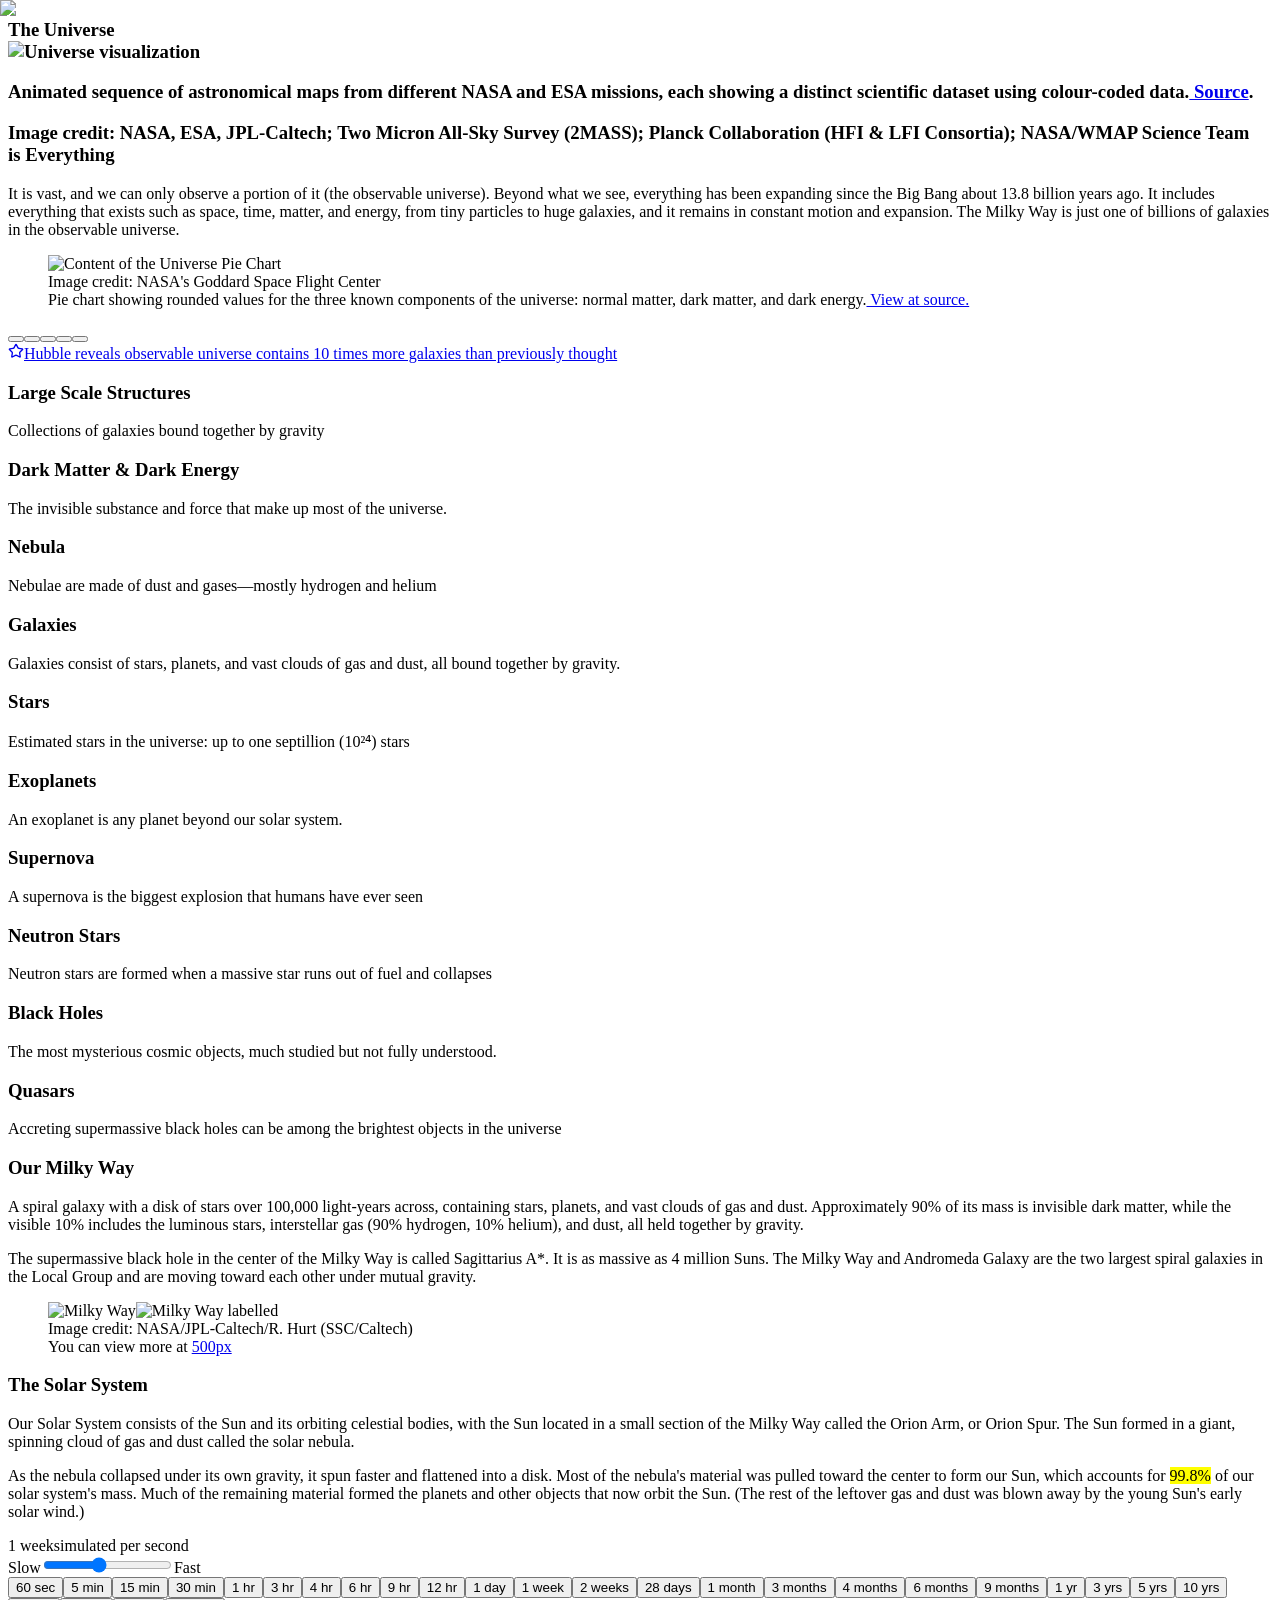
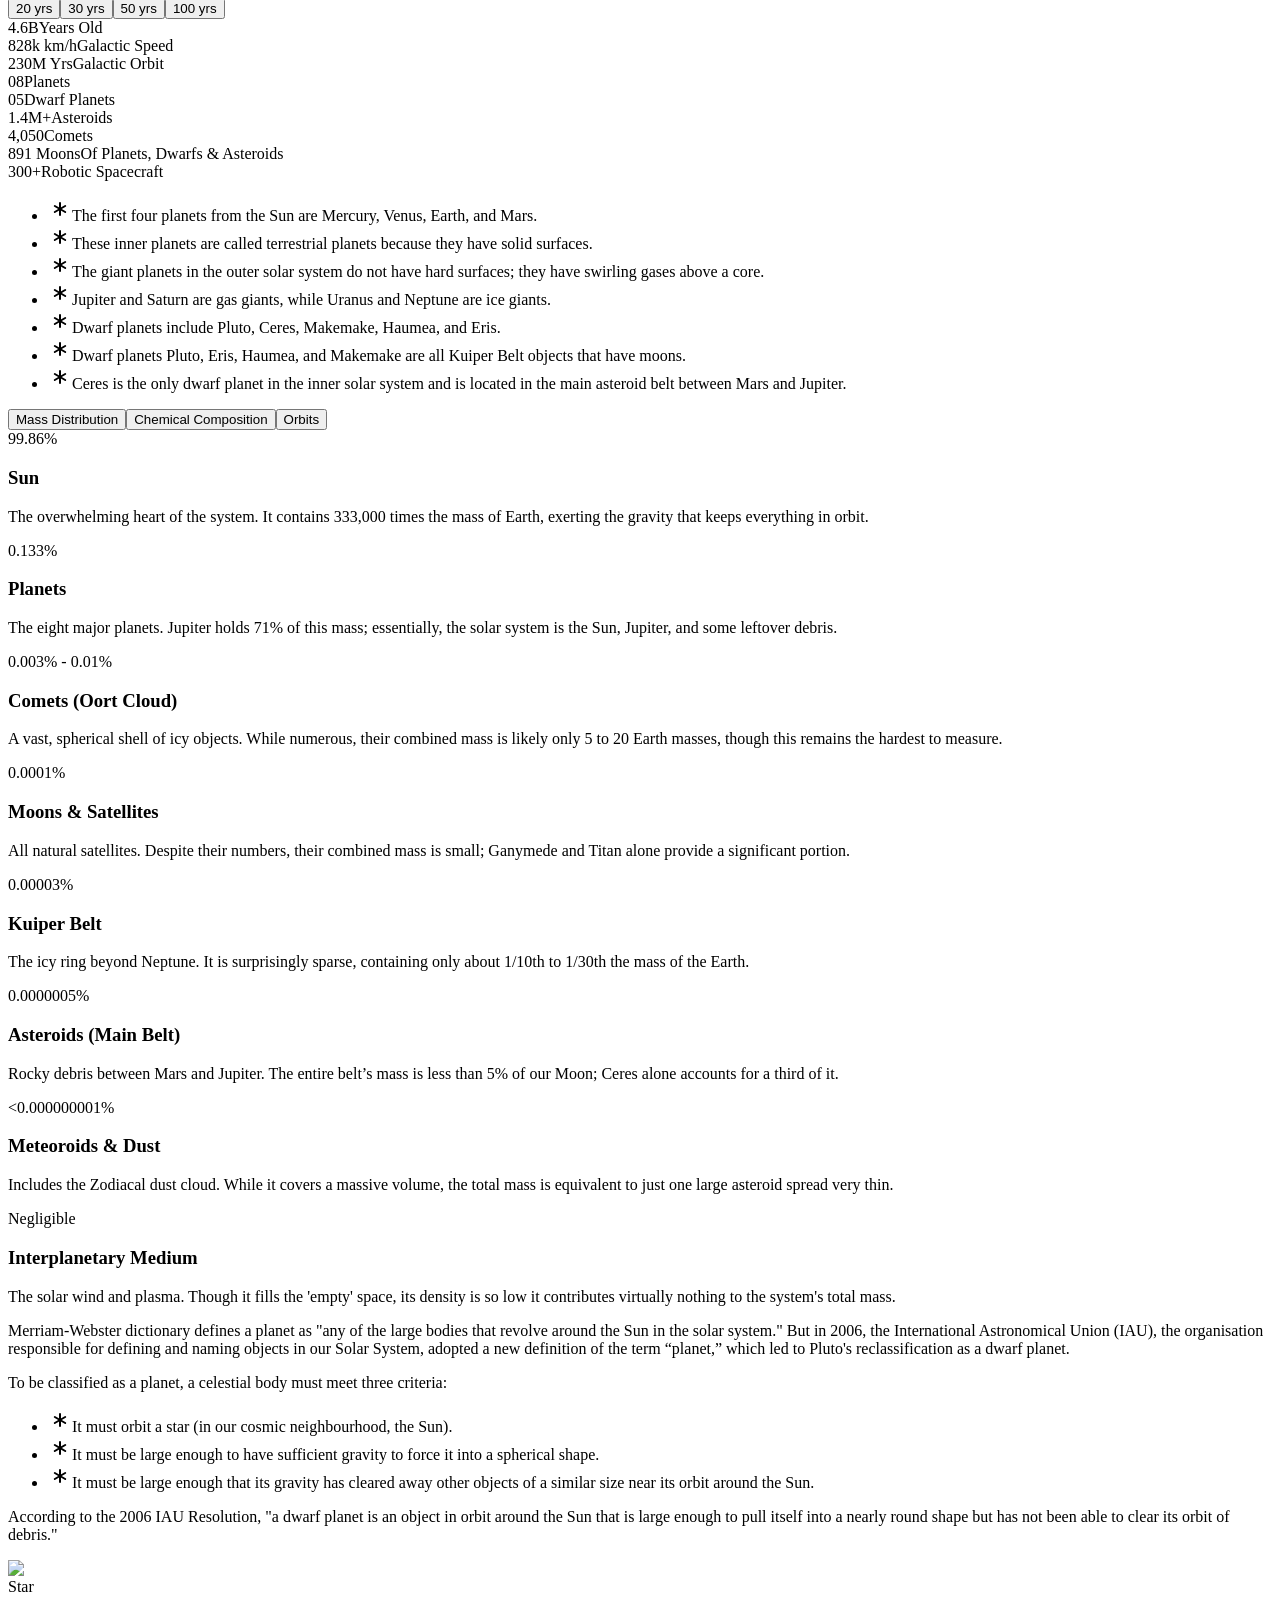
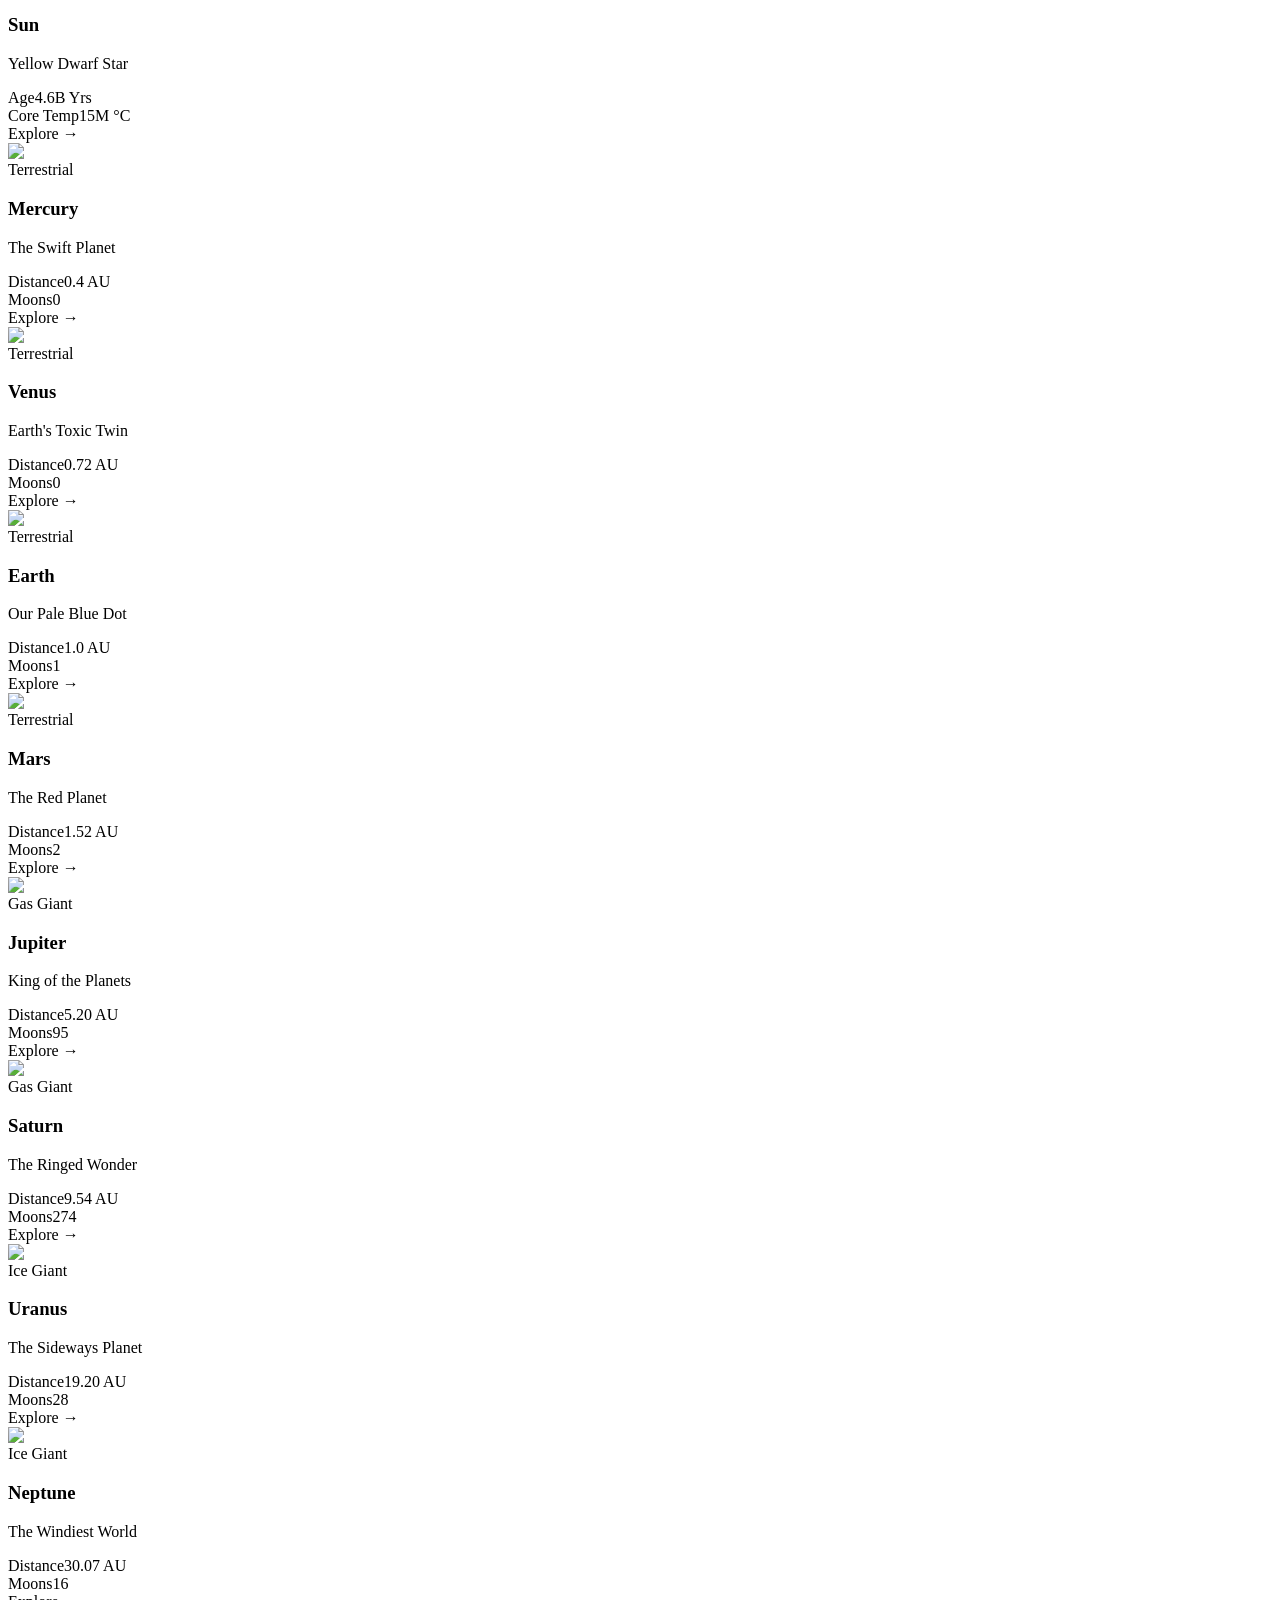
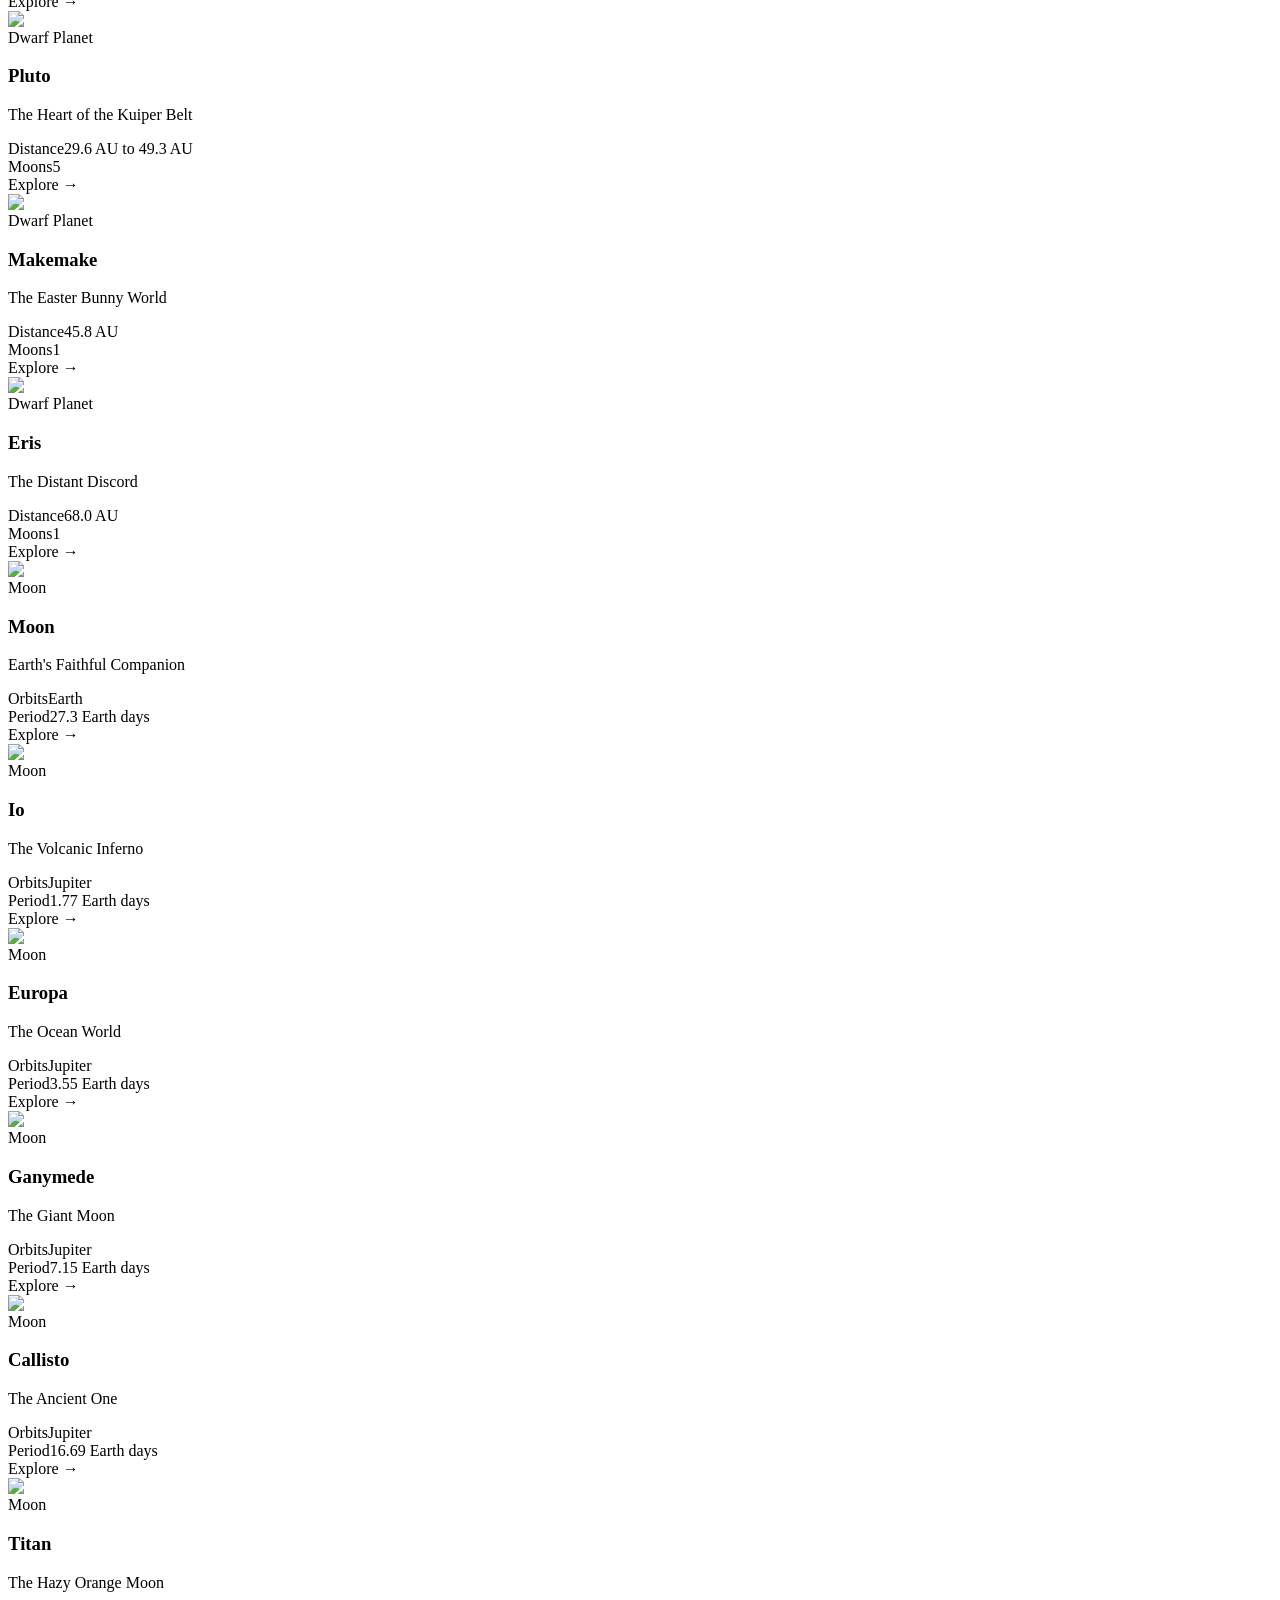
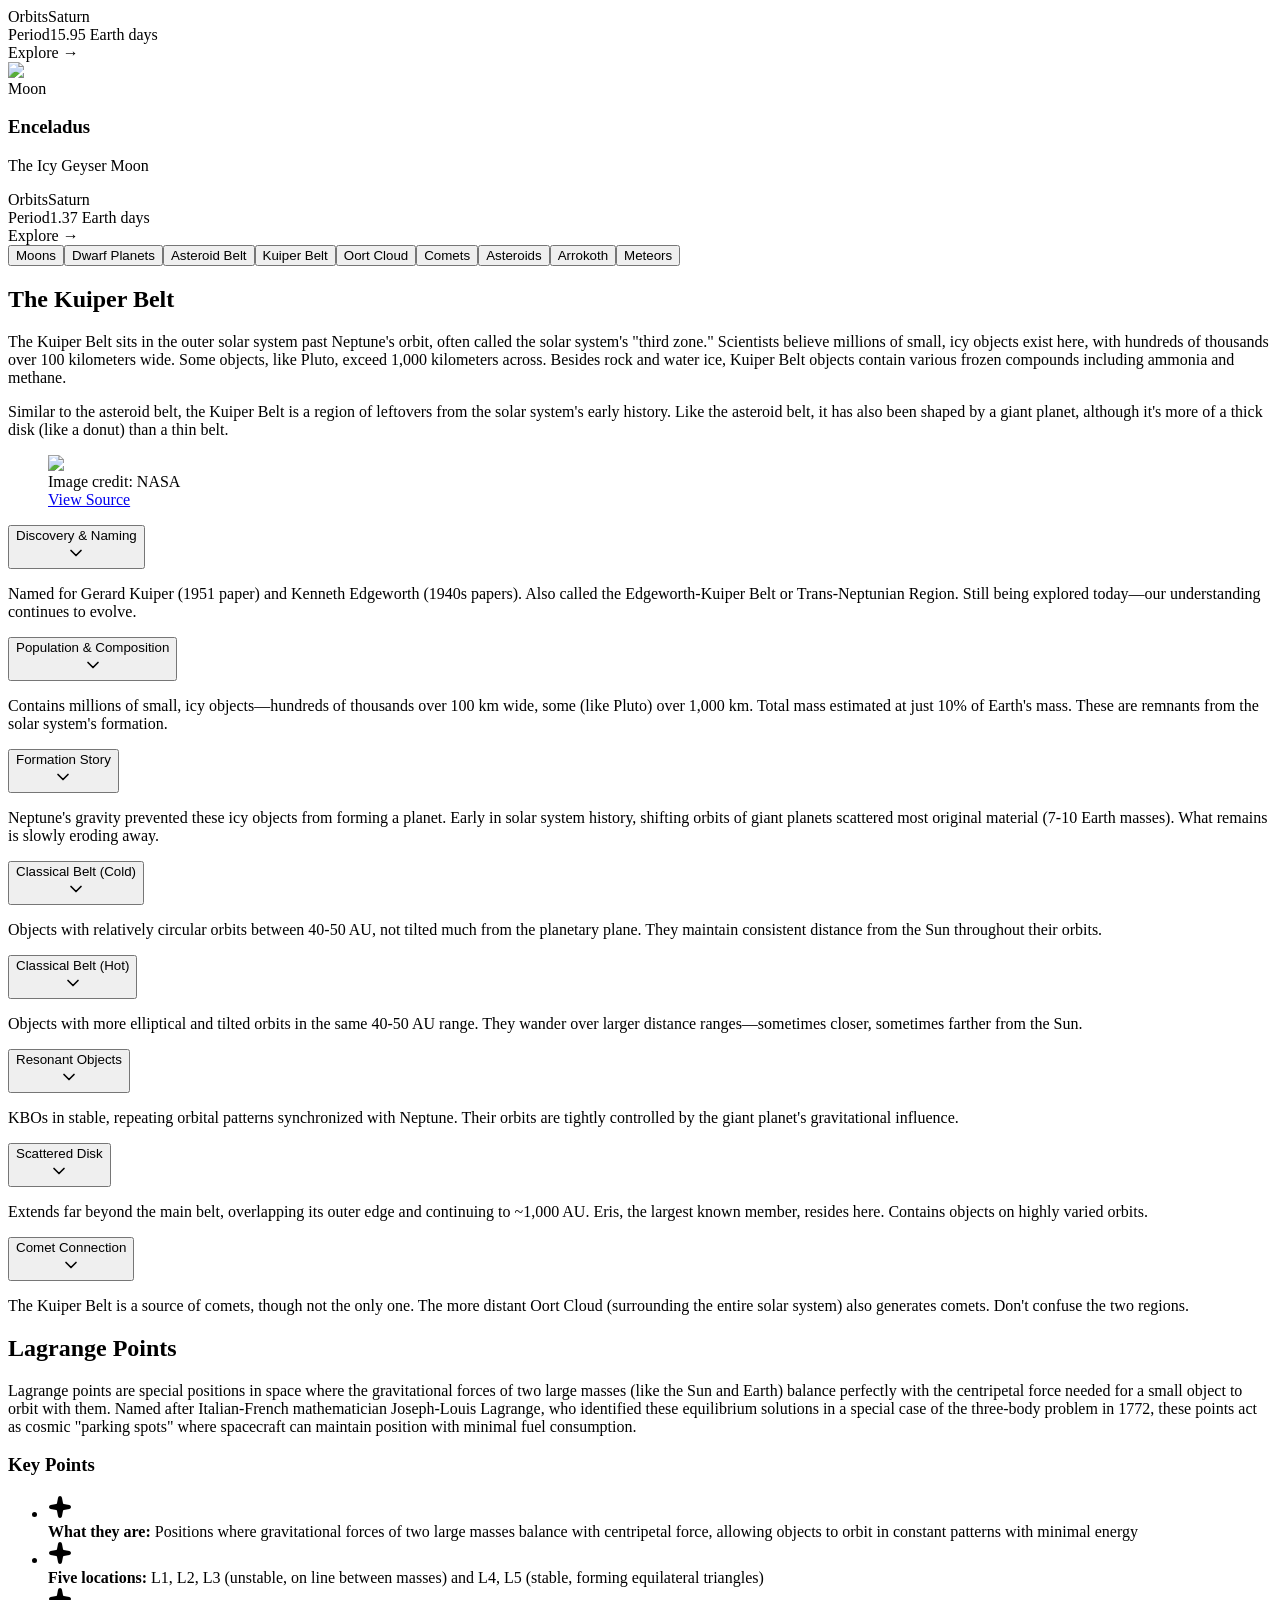
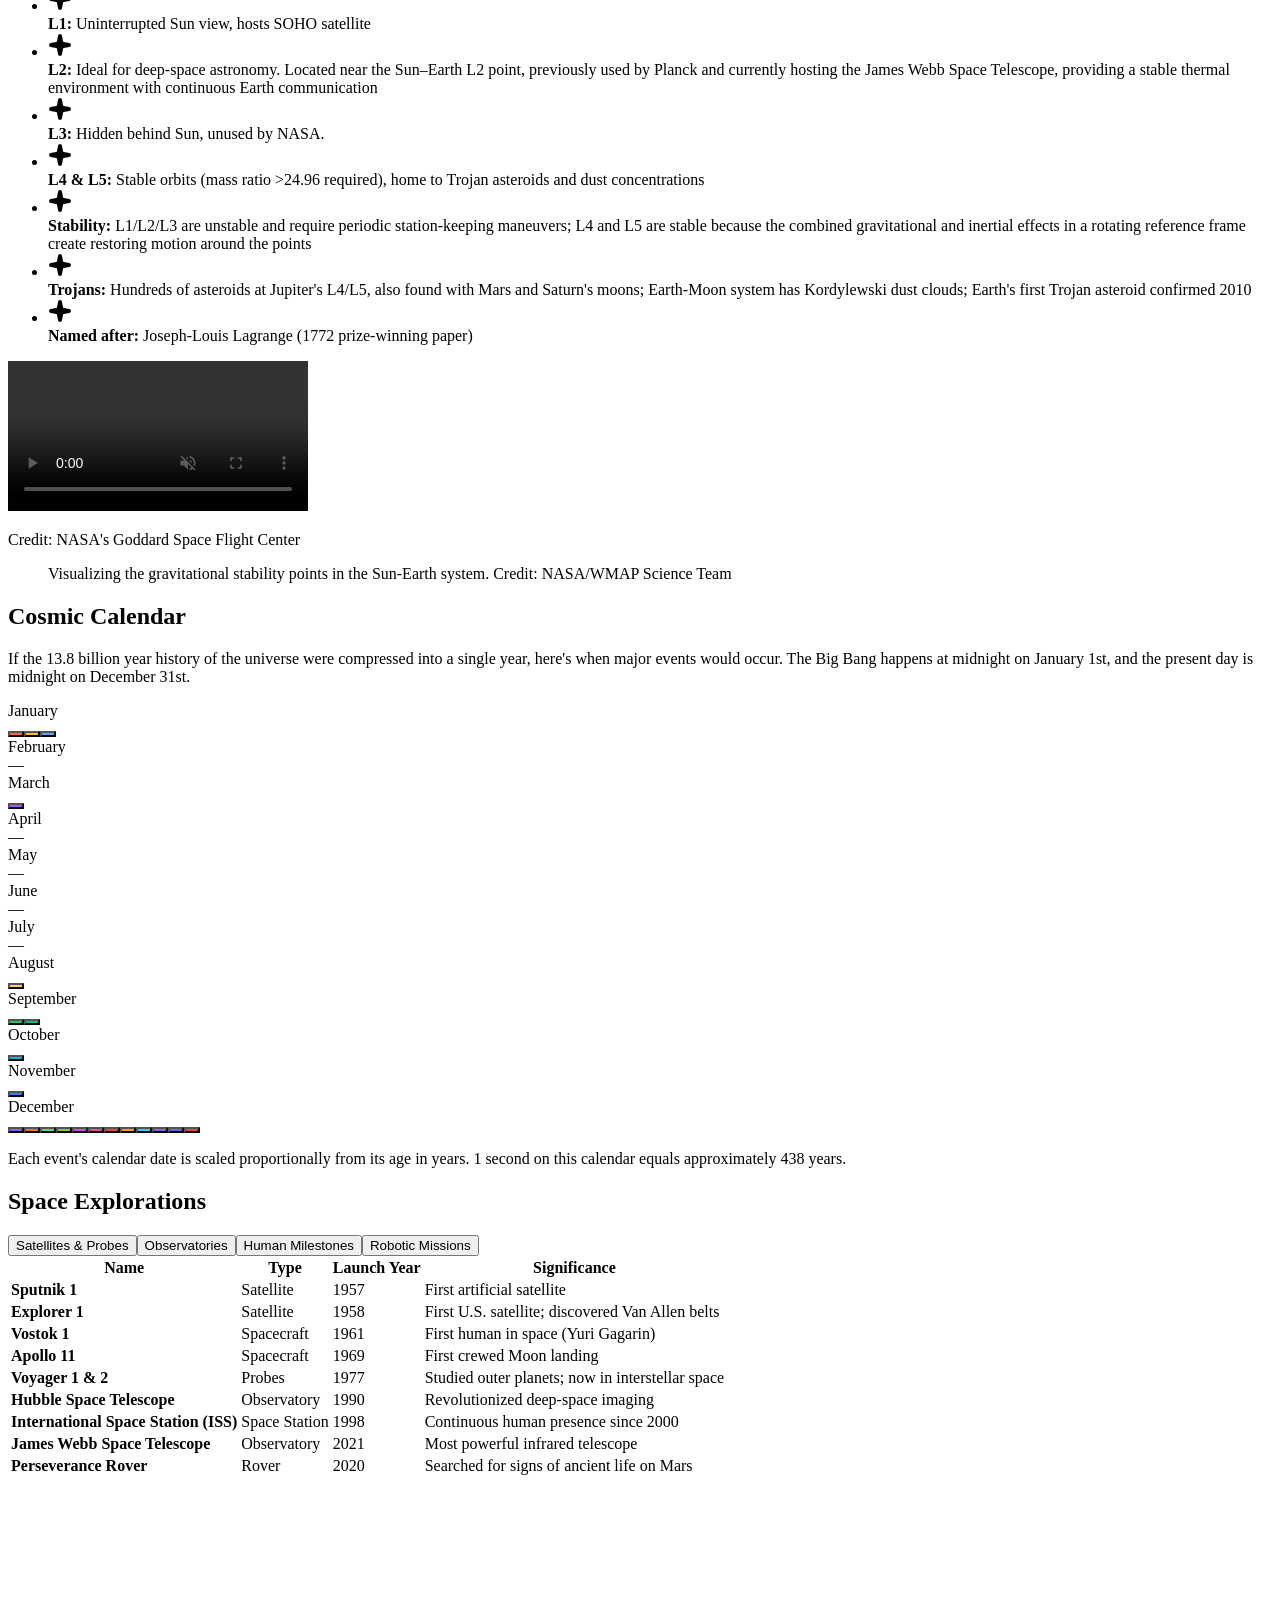
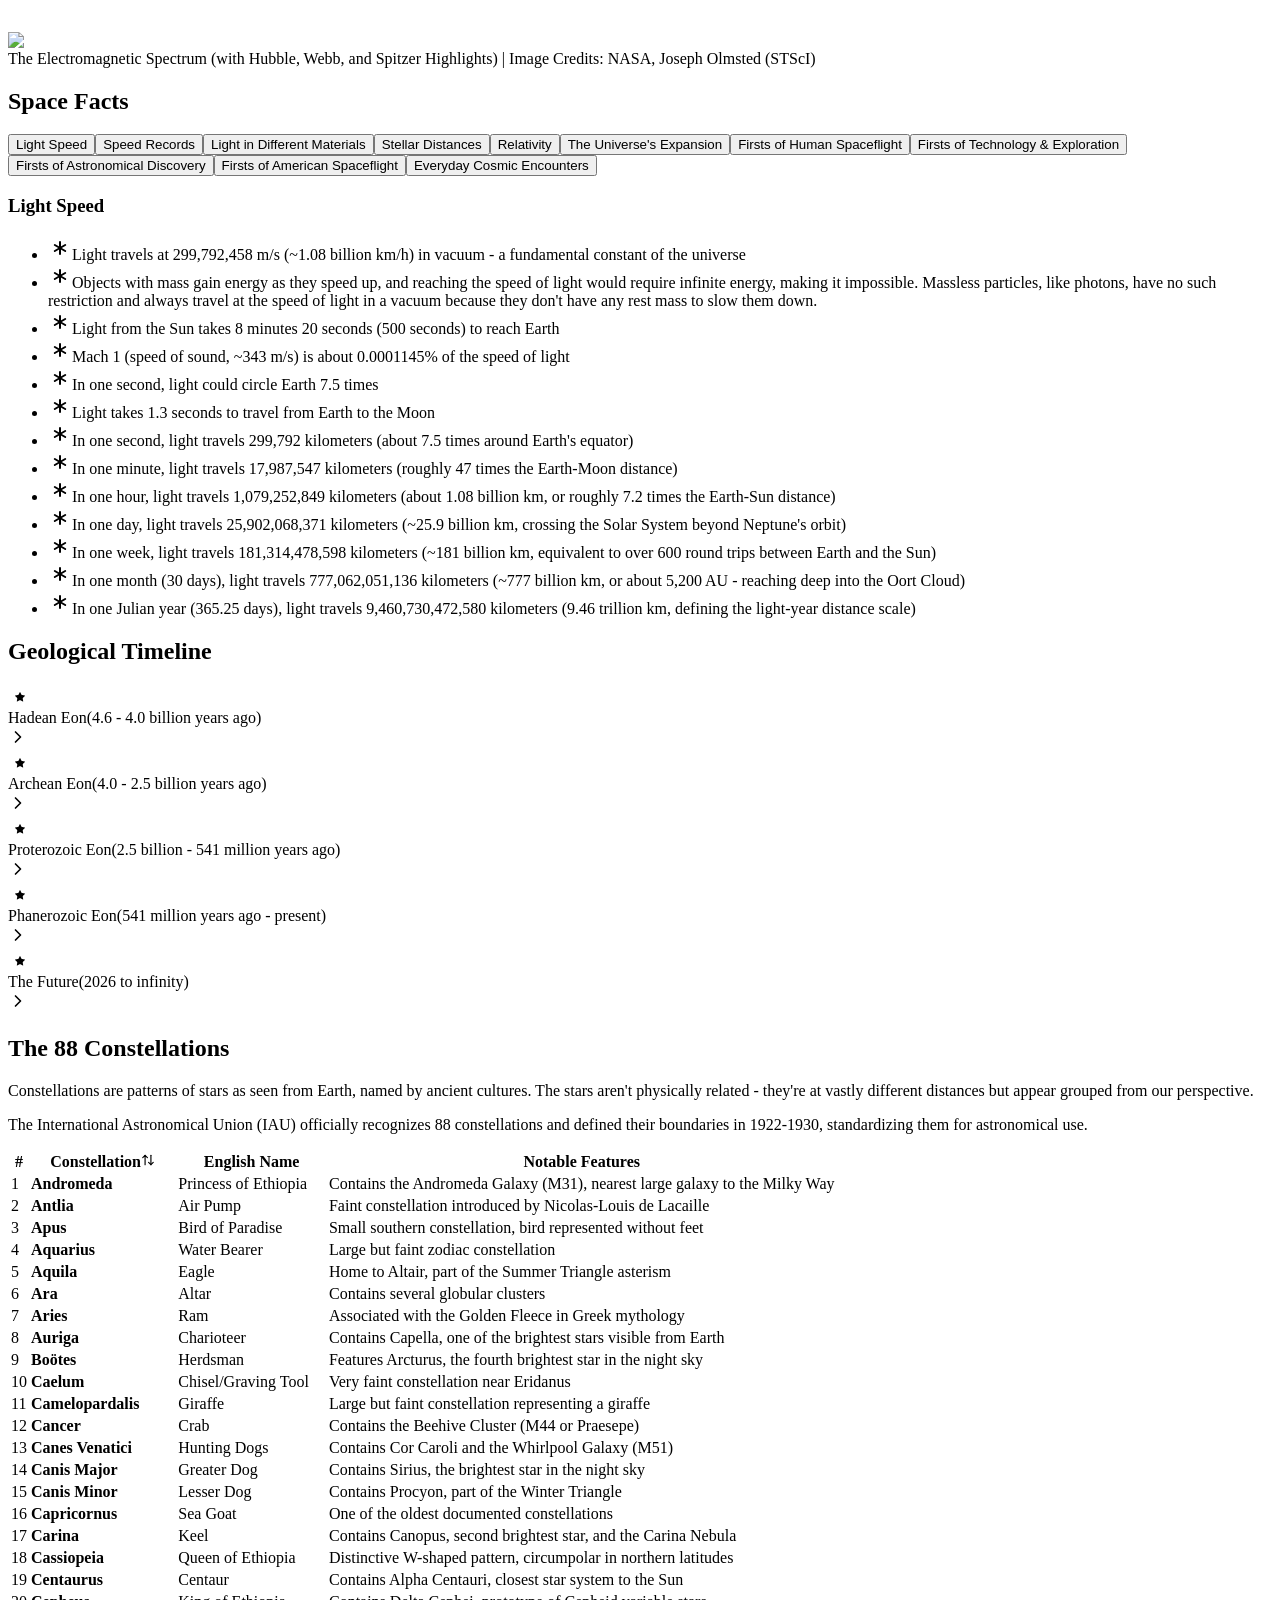
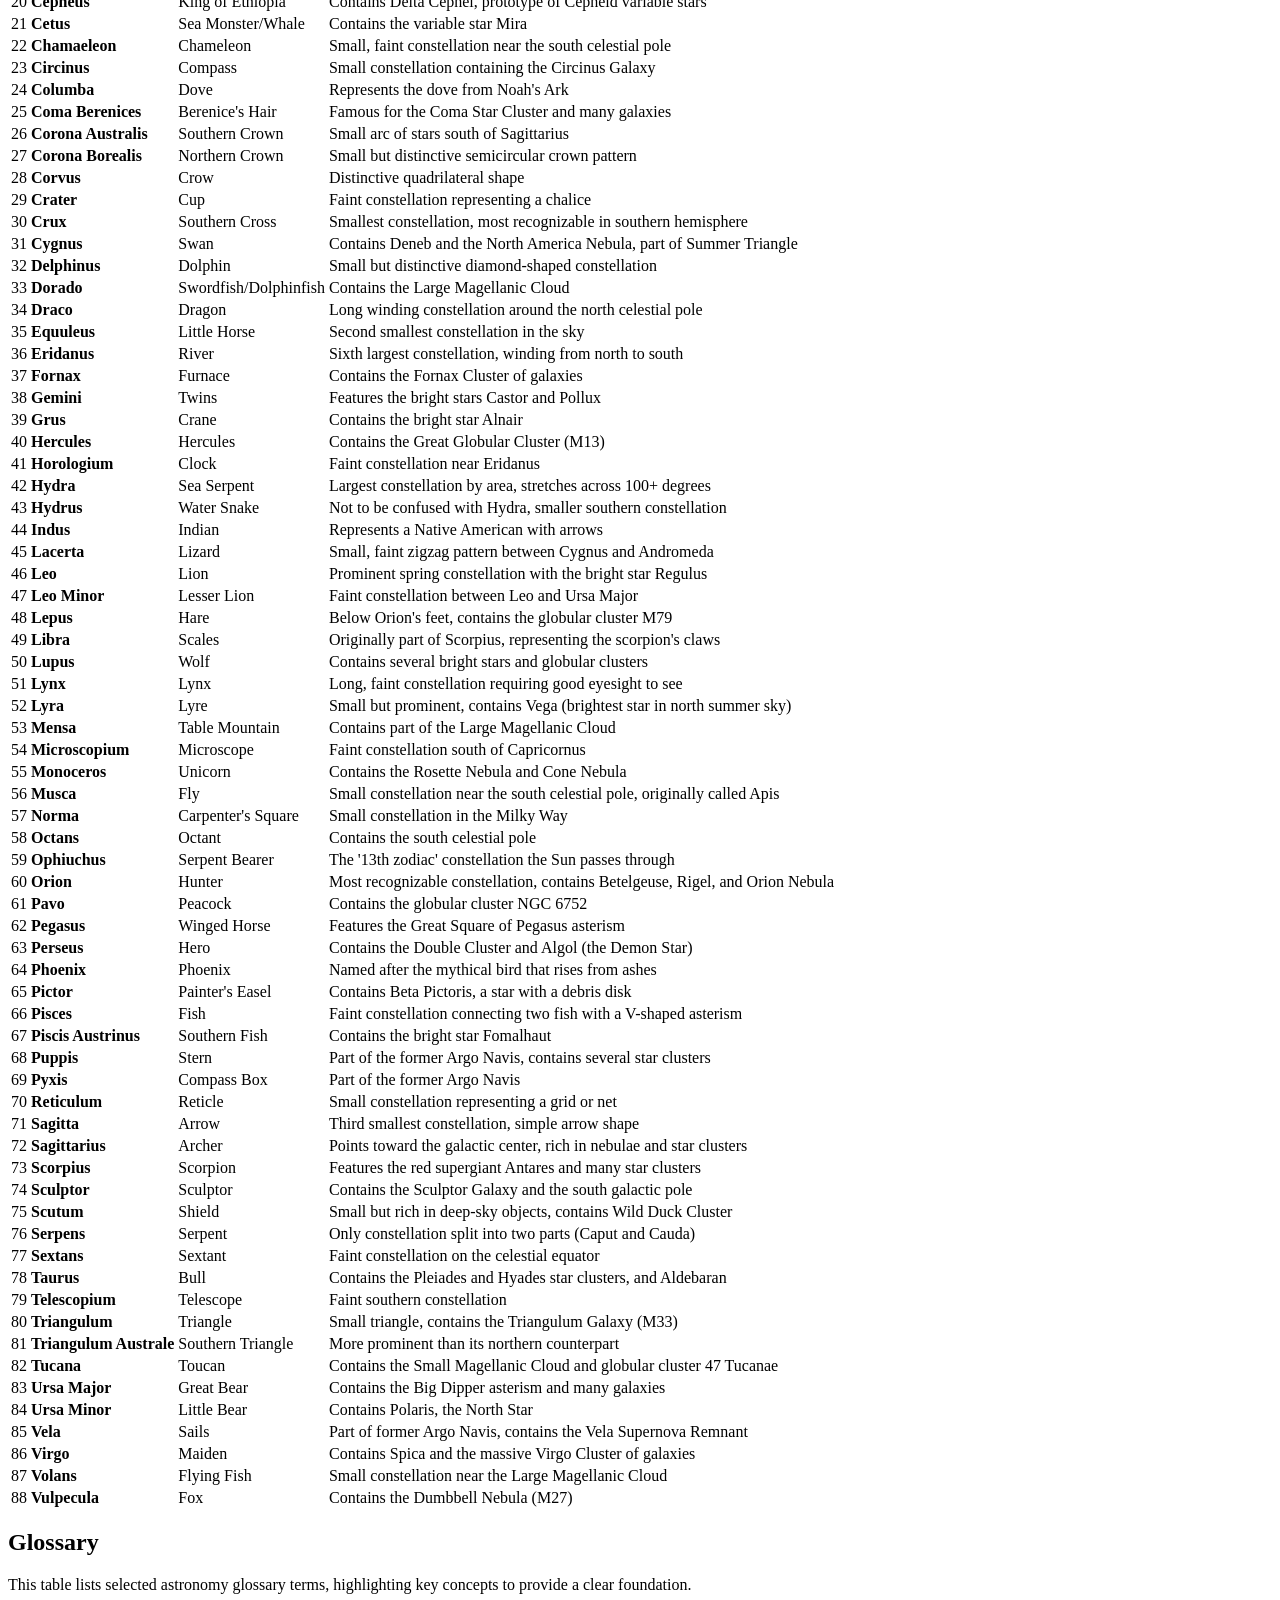
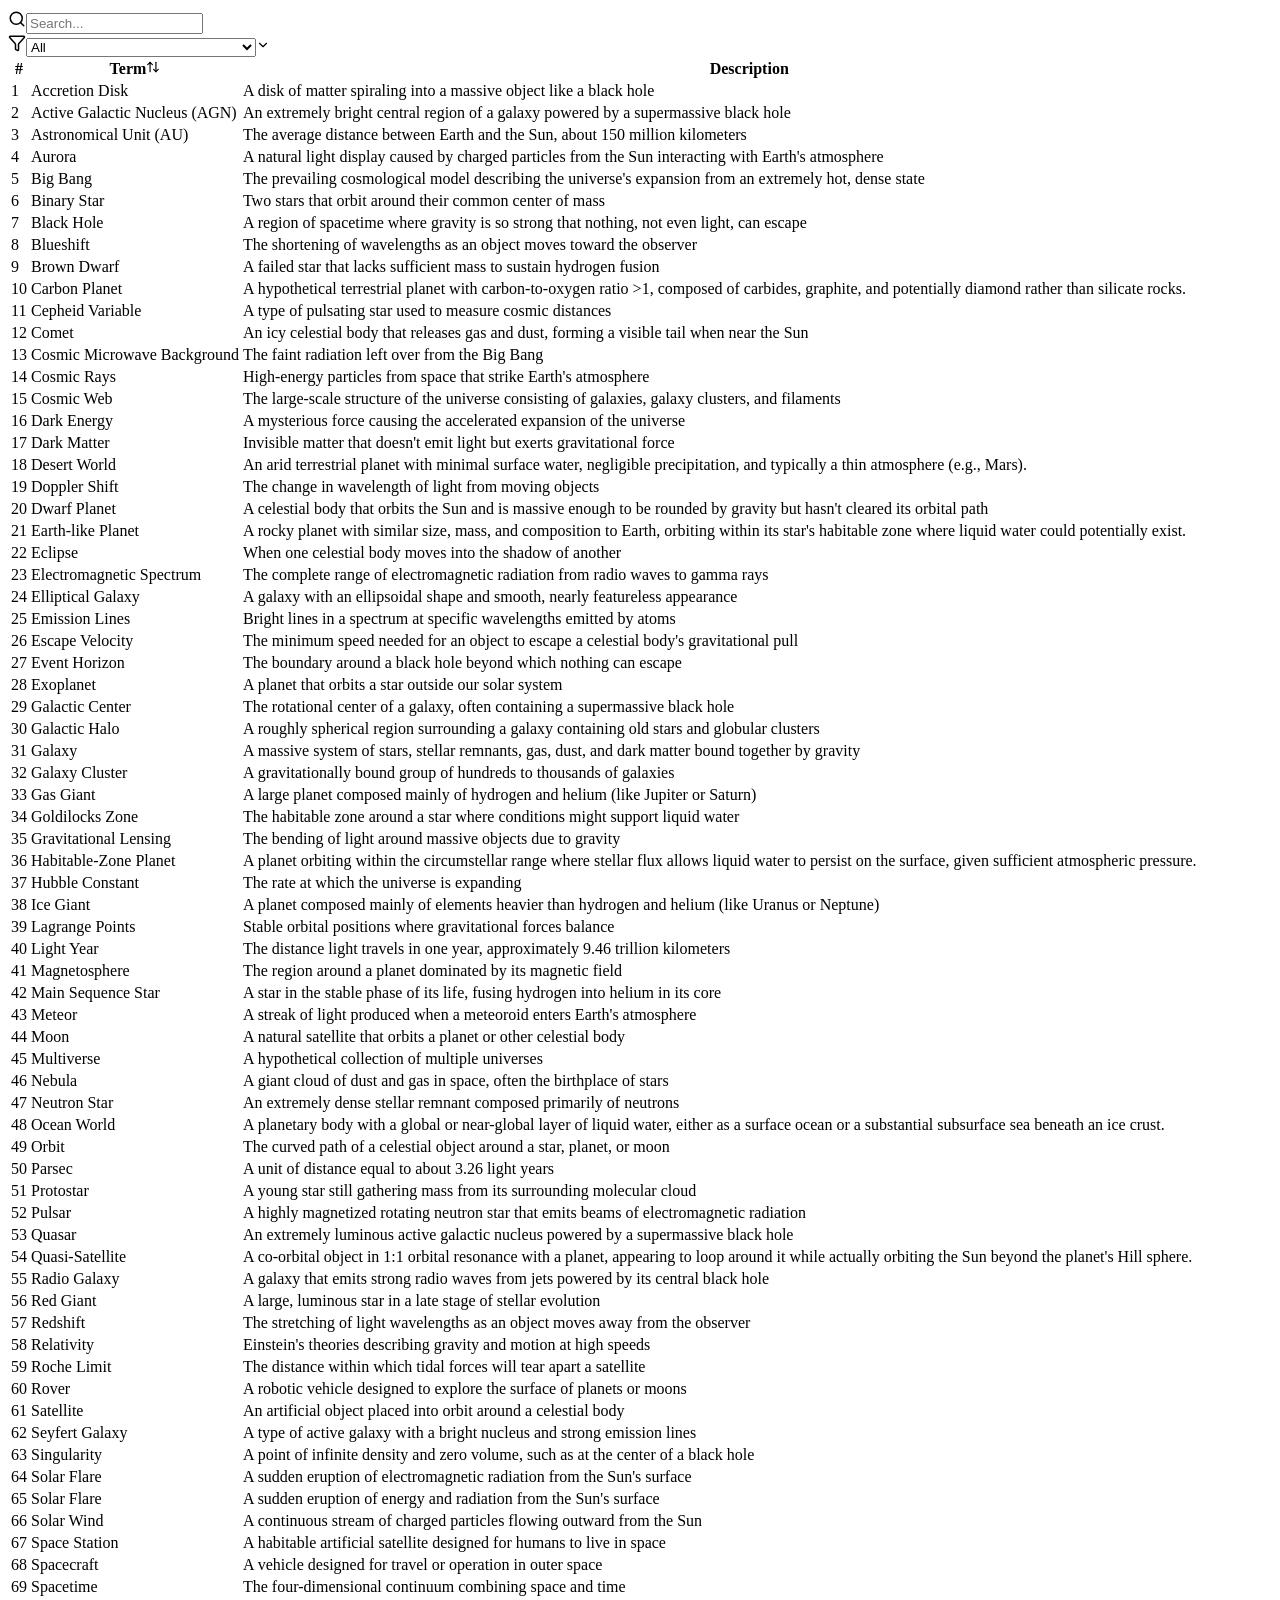
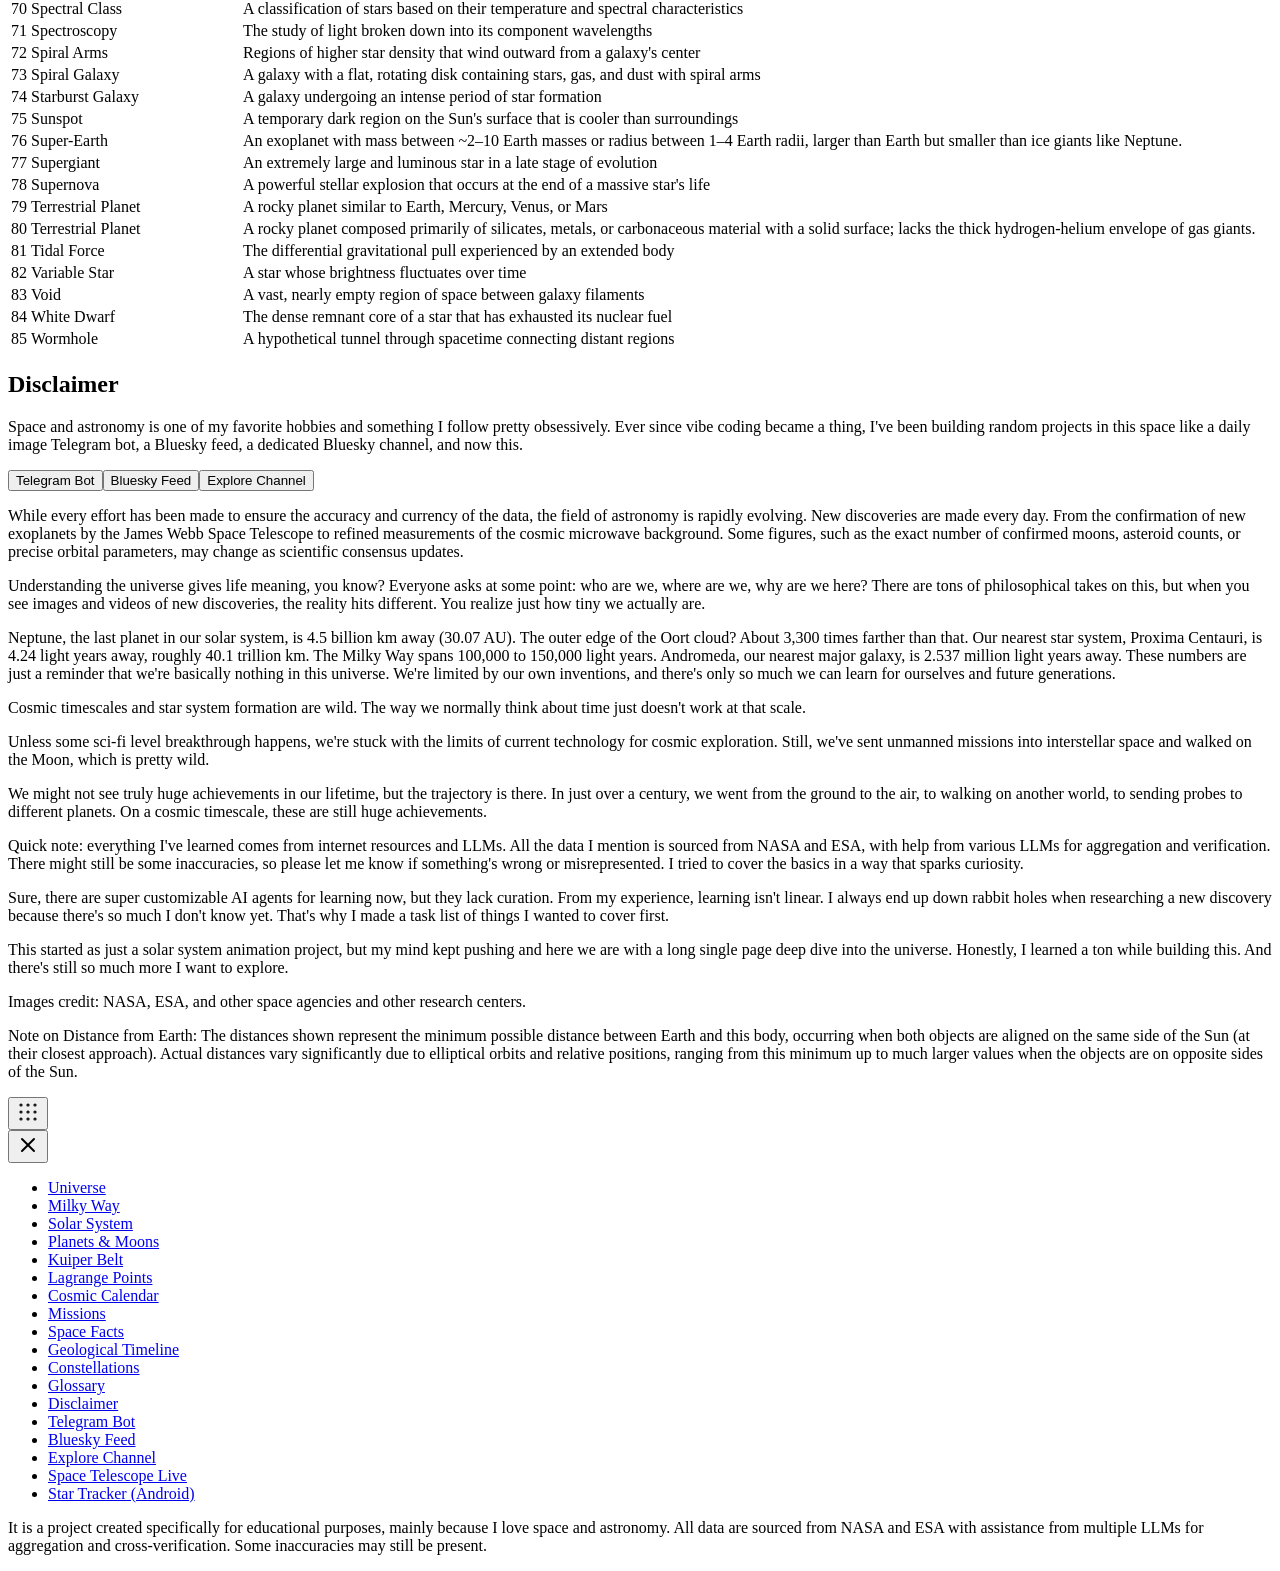
==== commit 166fe304: "More data and resources Cross checking ongoing" ====
--- a/index.html
+++ b/index.html
@@ -1 +1 @@
-<!DOCTYPE html><!--BRrVXlU0elJ8Jq4TLbYz1--><html lang="en"><head><meta charSet="utf-8"/><meta name="viewport" content="width=device-width, initial-scale=1"/><link rel="preload" as="image" href="/space-and-astronomy/universe/01.avif" fetchPriority="high"/><link rel="preload" as="image" href="/space-and-astronomy/other/milkyway-galaxy-nasa.avif"/><link rel="preload" as="image" href="/space-and-astronomy/other/milkyway-galaxy-nasa-labelled.avif"/><link rel="stylesheet" href="/space-and-astronomy/_next/static/chunks/760ad3281761c9de.css" data-precedence="next"/><link rel="stylesheet" href="/space-and-astronomy/_next/static/chunks/f6a5207d11b25f4e.css" data-precedence="next"/><link rel="preload" as="script" fetchPriority="low" href="/space-and-astronomy/_next/static/chunks/21a0a4061f3ab64d.js"/><script src="/space-and-astronomy/_next/static/chunks/aee6c7720838f8a2.js" async=""></script><script src="/space-and-astronomy/_next/static/chunks/f8e8a319910bd1b5.js" async=""></script><script src="/space-and-astronomy/_next/static/chunks/turbopack-889c3ba719d094e2.js" async=""></script><script src="/space-and-astronomy/_next/static/chunks/ff1a16fafef87110.js" async=""></script><script src="/space-and-astronomy/_next/static/chunks/d2be314c3ece3fbe.js" async=""></script><script src="/space-and-astronomy/_next/static/chunks/9a900997830ccf1b.js" async=""></script><script src="/space-and-astronomy/_next/static/chunks/393705b3deb8d777.js" async=""></script><link rel="preload" href="https://fonts.googleapis.com/css2?family=Google+Sans+Flex:opsz,wght@6..144,1..1000&amp;family=Platypi:ital,wght@0,300..800;1,300..800&amp;display=swap" as="style"/><link rel="canonical" href="https://romiojoseph.github.io/space-and-astronomy"/><link rel="preconnect" href="https://fonts.googleapis.com"/><link rel="preconnect" href="https://fonts.gstatic.com" crossorigin="anonymous"/><meta name="theme-color" content="#000000"/><title>Space &amp; Astronomy</title><meta name="description" content="It is a project created specifically for educational purposes, mainly because I love space and astronomy. All data are sourced from NASA and ESA."/><meta name="robots" content="index, follow"/><meta name="googlebot" content="index, follow, max-video-preview:-1, max-image-preview:large, max-snippet:-1"/><meta property="og:title" content="Space &amp; Astronomy"/><meta property="og:description" content="It is a project created specifically for educational purposes, mainly because I love space and astronomy. All data are sourced from NASA and ESA."/><meta property="og:locale" content="en_US"/><meta property="og:image" content="http://localhost:3000/social-image.png"/><meta property="og:image:width" content="1200"/><meta property="og:image:height" content="630"/><meta property="og:image:alt" content="Space &amp; Astronomy"/><meta property="og:type" content="website"/><meta name="twitter:card" content="summary_large_image"/><meta name="twitter:title" content="Space &amp; Astronomy"/><meta name="twitter:description" content="It is a project created specifically for educational purposes, mainly because I love space and astronomy. All data are sourced from NASA and ESA."/><meta name="twitter:image" content="http://localhost:3000/social-image.png"/><link rel="shortcut icon" href="/space-and-astronomy/favicon.svg"/><link rel="icon" href="/space-and-astronomy/favicon.svg"/><link href="https://fonts.googleapis.com/css2?family=Google+Sans+Flex:opsz,wght@6..144,1..1000&amp;family=Platypi:ital,wght@0,300..800;1,300..800&amp;display=swap" rel="stylesheet"/><script src="/space-and-astronomy/_next/static/chunks/a6dad97d9634a72d.js" noModule=""></script></head><body><div hidden=""><!--$--><!--/$--></div><div class="LandingScreen-module__lHqVMq__container" style="background:#0c0c0c"></div><section id="hero" class="Dashboard-module__w7WZ1G__section"><div class="Dashboard-module__w7WZ1G__heroContent"><section class="Dashboard-module__w7WZ1G__sectionUniverse"><h1 class="Dashboard-module__w7WZ1G__heroTitle Dashboard-module__w7WZ1G__displayRow">The Universe <span class="Dashboard-module__w7WZ1G__inlineImage"><img src="/space-and-astronomy/universe/01.avif" alt="Universe visualization" style="transition:opacity 0.2s ease-in-out;display:block" fetchPriority="high"/><div class="Dashboard-module__w7WZ1G__tooltip"><div class="Dashboard-module__w7WZ1G__tooltipContent"><p>Animated sequence of astronomical maps from different NASA and ESA missions, each showing a distinct scientific dataset using colour-coded data.<a href="https://images.nasa.gov/details/PIA18913" target="_blank" rel="noopener noreferrer"> Source</a>.</p><div class="Dashboard-module__w7WZ1G__tooltipCredit">Image credit: NASA, ESA, JPL-Caltech; Two Micron All-Sky Survey (2MASS); Planck Collaboration (HFI &amp; LFI Consortia); NASA/WMAP Science Team</div></div></div></span>is Everything</h1><p class="Dashboard-module__w7WZ1G__heroSubtitle">It is vast, and we can only observe a portion of it (the observable universe). Beyond what we see, everything has been expanding since the Big Bang about 13.8 billion years ago. It includes everything that exists such as space, time, matter, and energy, from tiny particles to huge galaxies, and it remains in constant motion and expansion. The Milky Way is just one of billions of galaxies in the observable universe.</p><figure class="Dashboard-module__w7WZ1G__imageComparison"><div class="ZoomImage-module__hnnY6a__container "><img src="/space-and-astronomy/other/content-of-the-universe-pie-chart.avif" alt="Content of the Universe Pie Chart" class="ZoomImage-module__hnnY6a__mainImage" loading="lazy"/></div><figcaption class="Dashboard-module__w7WZ1G__imageCredit">Image credit: NASA&#x27;s Goddard Space Flight Center</figcaption><aside class="Dashboard-module__w7WZ1G__heroAside">Pie chart showing rounded values for the three known components of the universe: normal matter, dark matter, and dark energy.<a href="https://svs.gsfc.nasa.gov/12307/" target="_blank" rel="noopener noreferrer"> View at source.</a></aside></figure><div class="Dashboard-module__w7WZ1G__imageSwitcher"><button class="Dashboard-module__w7WZ1G__switcherBubble " aria-label="View Hubble’s Sweeping View of the Coma Cluster of Galaxies"></button><button class="Dashboard-module__w7WZ1G__switcherBubble " aria-label="View JADES deep field"></button><button class="Dashboard-module__w7WZ1G__switcherBubble Dashboard-module__w7WZ1G__switcherBubbleActive" aria-label="View Content of the Universe Pie Chart"></button><button class="Dashboard-module__w7WZ1G__switcherBubble " aria-label="View A visual feast of galaxies"></button><button class="Dashboard-module__w7WZ1G__switcherBubble " aria-label="View This view of nearly 10,000 galaxies is the deepest visible-light image of the cosmos."></button></div></section><a class="Dashboard-module__w7WZ1G__heroInfo" href="https://science.nasa.gov/missions/hubble/hubble-reveals-observable-universe-contains-10-times-more-galaxies-than-previously-thought/" target="_blank" rel="noopener noreferrer"><svg xmlns="http://www.w3.org/2000/svg" width="16" height="16" viewBox="0 0 24 24" fill="none" stroke="currentColor" stroke-width="2" stroke-linecap="round" stroke-linejoin="round" class="lucide lucide-star Dashboard-module__w7WZ1G__heroInfoIcon" aria-hidden="true"><path d="M11.525 2.295a.53.53 0 0 1 .95 0l2.31 4.679a2.123 2.123 0 0 0 1.595 1.16l5.166.756a.53.53 0 0 1 .294.904l-3.736 3.638a2.123 2.123 0 0 0-.611 1.878l.882 5.14a.53.53 0 0 1-.771.56l-4.618-2.428a2.122 2.122 0 0 0-1.973 0L6.396 21.01a.53.53 0 0 1-.77-.56l.881-5.139a2.122 2.122 0 0 0-.611-1.879L2.16 9.795a.53.53 0 0 1 .294-.906l5.165-.755a2.122 2.122 0 0 0 1.597-1.16z"></path></svg>Hubble reveals observable universe contains 10 times more galaxies than previously thought</a><div class="DiscoveryGrid-module__0RaGdW__grid"><div class="DiscoveryGrid-module__0RaGdW__card"><div class="DiscoveryGrid-module__0RaGdW__imageWrapper"><img alt="Large Scale Structures" loading="lazy" decoding="async" data-nimg="fill" class="DiscoveryGrid-module__0RaGdW__image" style="position:absolute;height:100%;width:100%;left:0;top:0;right:0;bottom:0;color:transparent" src="/space-and-astronomy/other/hubble-ultra-deep-field.avif"/></div><h3 class="DiscoveryGrid-module__0RaGdW__title">Large Scale Structures</h3><p class="DiscoveryGrid-module__0RaGdW__description">Collections of galaxies bound together by gravity</p></div><div class="DiscoveryGrid-module__0RaGdW__card"><div class="DiscoveryGrid-module__0RaGdW__imageWrapper"><img alt="Dark Matter &amp; Dark Energy" loading="lazy" decoding="async" data-nimg="fill" class="DiscoveryGrid-module__0RaGdW__image" style="position:absolute;height:100%;width:100%;left:0;top:0;right:0;bottom:0;color:transparent" src="/space-and-astronomy/other/discovery/darkmatter.webp"/></div><h3 class="DiscoveryGrid-module__0RaGdW__title">Dark Matter &amp; Dark Energy</h3><p class="DiscoveryGrid-module__0RaGdW__description">The invisible substance and force that make up most of the universe.</p></div><div class="DiscoveryGrid-module__0RaGdW__card"><div class="DiscoveryGrid-module__0RaGdW__imageWrapper"><img alt="Nebula" loading="lazy" decoding="async" data-nimg="fill" class="DiscoveryGrid-module__0RaGdW__image" style="position:absolute;height:100%;width:100%;left:0;top:0;right:0;bottom:0;color:transparent" src="/space-and-astronomy/other/discovery/nebula.webp"/></div><h3 class="DiscoveryGrid-module__0RaGdW__title">Nebula</h3><p class="DiscoveryGrid-module__0RaGdW__description">Nebulae are made of dust and gases—mostly hydrogen and helium</p></div><div class="DiscoveryGrid-module__0RaGdW__card"><div class="DiscoveryGrid-module__0RaGdW__imageWrapper"><img alt="Galaxies" loading="lazy" decoding="async" data-nimg="fill" class="DiscoveryGrid-module__0RaGdW__image" style="position:absolute;height:100%;width:100%;left:0;top:0;right:0;bottom:0;color:transparent" src="/space-and-astronomy/other/discovery/galaxy.webp"/></div><h3 class="DiscoveryGrid-module__0RaGdW__title">Galaxies</h3><p class="DiscoveryGrid-module__0RaGdW__description">Galaxies consist of stars, planets, and vast clouds of gas and dust, all bound together by gravity.</p></div><div class="DiscoveryGrid-module__0RaGdW__card"><div class="DiscoveryGrid-module__0RaGdW__imageWrapper"><img alt="Stars" loading="lazy" decoding="async" data-nimg="fill" class="DiscoveryGrid-module__0RaGdW__image" style="position:absolute;height:100%;width:100%;left:0;top:0;right:0;bottom:0;color:transparent" src="/space-and-astronomy/other/discovery/star.webp"/></div><h3 class="DiscoveryGrid-module__0RaGdW__title">Stars</h3><p class="DiscoveryGrid-module__0RaGdW__description">Estimated stars in the universe: up to one septillion (10²⁴) stars</p></div><div class="DiscoveryGrid-module__0RaGdW__card"><div class="DiscoveryGrid-module__0RaGdW__imageWrapper"><img alt="Exoplanets" loading="lazy" decoding="async" data-nimg="fill" class="DiscoveryGrid-module__0RaGdW__image" style="position:absolute;height:100%;width:100%;left:0;top:0;right:0;bottom:0;color:transparent" src="/space-and-astronomy/other/discovery/exoplanet.webp"/></div><h3 class="DiscoveryGrid-module__0RaGdW__title">Exoplanets</h3><p class="DiscoveryGrid-module__0RaGdW__description">An exoplanet is any planet beyond our solar system.</p></div><div class="DiscoveryGrid-module__0RaGdW__card"><div class="DiscoveryGrid-module__0RaGdW__imageWrapper"><img alt="Supernova" loading="lazy" decoding="async" data-nimg="fill" class="DiscoveryGrid-module__0RaGdW__image" style="position:absolute;height:100%;width:100%;left:0;top:0;right:0;bottom:0;color:transparent" src="/space-and-astronomy/other/discovery/supernova.webp"/></div><h3 class="DiscoveryGrid-module__0RaGdW__title">Supernova</h3><p class="DiscoveryGrid-module__0RaGdW__description">A supernova is the biggest explosion that humans have ever seen</p></div><div class="DiscoveryGrid-module__0RaGdW__card"><div class="DiscoveryGrid-module__0RaGdW__imageWrapper"><img alt="Neutron Stars" loading="lazy" decoding="async" data-nimg="fill" class="DiscoveryGrid-module__0RaGdW__image" style="position:absolute;height:100%;width:100%;left:0;top:0;right:0;bottom:0;color:transparent" src="/space-and-astronomy/other/discovery/neutron-star.webp"/></div><h3 class="DiscoveryGrid-module__0RaGdW__title">Neutron Stars</h3><p class="DiscoveryGrid-module__0RaGdW__description">Neutron stars are formed when a massive star runs out of fuel and collapses</p></div><div class="DiscoveryGrid-module__0RaGdW__card"><div class="DiscoveryGrid-module__0RaGdW__imageWrapper"><img alt="Black Holes" loading="lazy" decoding="async" data-nimg="fill" class="DiscoveryGrid-module__0RaGdW__image" style="position:absolute;height:100%;width:100%;left:0;top:0;right:0;bottom:0;color:transparent" src="/space-and-astronomy/credits/nasa-images-19.avif"/></div><h3 class="DiscoveryGrid-module__0RaGdW__title">Black Holes</h3><p class="DiscoveryGrid-module__0RaGdW__description">The most mysterious cosmic objects, much studied but not fully understood.</p></div><div class="DiscoveryGrid-module__0RaGdW__card"><div class="DiscoveryGrid-module__0RaGdW__imageWrapper"><img alt="Quasars" loading="lazy" decoding="async" data-nimg="fill" class="DiscoveryGrid-module__0RaGdW__image" style="position:absolute;height:100%;width:100%;left:0;top:0;right:0;bottom:0;color:transparent" src="/space-and-astronomy/other/discovery/quasars.webp"/></div><h3 class="DiscoveryGrid-module__0RaGdW__title">Quasars</h3><p class="DiscoveryGrid-module__0RaGdW__description">Accreting supermassive black holes can be among the brightest objects in the universe</p></div></div><section id="milky-way" class="Dashboard-module__w7WZ1G__sectionMilkyWay"><h1 class="Dashboard-module__w7WZ1G__heroTitle">Our Milky Way</h1><p class="Dashboard-module__w7WZ1G__heroSubtitle">A spiral galaxy with a disk of stars over 100,000 light-years across, containing stars, planets, and vast clouds of gas and dust. Approximately 90% of its mass is invisible dark matter, while the visible 10% includes the luminous stars, interstellar gas (90% hydrogen, 10% helium), and dust, all held together by gravity.</p><p class="Dashboard-module__w7WZ1G__heroSubtitle">The supermassive black hole in the center of the Milky Way is called Sagittarius A*. It is as massive as 4 million Suns. The Milky Way and Andromeda Galaxy are the two largest spiral galaxies in the Local Group and are moving toward each other under mutual gravity.</p><figure class="Dashboard-module__w7WZ1G__imageComparison"><img src="/space-and-astronomy/other/milkyway-galaxy-nasa.avif" alt="Milky Way" class="Dashboard-module__w7WZ1G__galaxyImage "/><img src="/space-and-astronomy/other/milkyway-galaxy-nasa-labelled.avif" alt="Milky Way labelled" class="Dashboard-module__w7WZ1G__galaxyImage Dashboard-module__w7WZ1G__hidden"/><figcaption class="Dashboard-module__w7WZ1G__imageCredit">Image credit: NASA/JPL-Caltech/R. Hurt (SSC/Caltech)<aside class="Dashboard-module__w7WZ1G__heroAside"> You can view more at <a href="https://500px.com/search?q=milkyway%20galaxy%20&amp;type=photos&amp;sort=relevance" target="_blank" rel="noopener noreferrer">500px</a></aside></figcaption></figure></section><section id="solar-system" class="Dashboard-module__w7WZ1G__sectionSolarSystem"><h1 class="Dashboard-module__w7WZ1G__heroTitle">The Solar System</h1><p class="Dashboard-module__w7WZ1G__heroSubtitle">Our Solar System consists of the Sun and its orbiting celestial bodies, with the Sun located in a small section of the Milky Way called the Orion Arm, or Orion Spur. The Sun formed in a giant, spinning cloud of gas and dust called the solar nebula.</p><p class="Dashboard-module__w7WZ1G__heroSubtitle">As the nebula collapsed under its own gravity, it spun faster and flattened into a disk. Most of the nebula&#x27;s material was pulled toward the center to form our Sun, which accounts for <mark class="Dashboard-module__w7WZ1G__highlightText">99.8%</mark> of our solar system&#x27;s mass. Much of the remaining material formed the planets and other objects that now orbit the Sun. (The rest of the leftover gas and dust was blown away by the young Sun&#x27;s early solar wind.)</p><div class="SolarSystem-module__AGP_HG__container"></div><div class="TimeControl-module__rfSxxG__container"><div class="TimeControl-module__rfSxxG__controls"><div class="TimeControl-module__rfSxxG__speedDisplay"><span class="TimeControl-module__rfSxxG__speedValue">1 week</span><span class="TimeControl-module__rfSxxG__speedLabel">simulated per second</span></div><div class="TimeControl-module__rfSxxG__sliderContainer"><span class="TimeControl-module__rfSxxG__sliderLabel">Slow</span><input type="range" min="0" max="26" class="TimeControl-module__rfSxxG__slider" value="11"/><span class="TimeControl-module__rfSxxG__sliderLabel">Fast</span></div><div class="TimeControl-module__rfSxxG__presets"><button class="TimeControl-module__rfSxxG__presetBtn ">60 sec</button><button class="TimeControl-module__rfSxxG__presetBtn ">5 min</button><button class="TimeControl-module__rfSxxG__presetBtn ">15 min</button><button class="TimeControl-module__rfSxxG__presetBtn ">30 min</button><button class="TimeControl-module__rfSxxG__presetBtn ">1 hr</button><button class="TimeControl-module__rfSxxG__presetBtn ">3 hr</button><button class="TimeControl-module__rfSxxG__presetBtn ">4 hr</button><button class="TimeControl-module__rfSxxG__presetBtn ">6 hr</button><button class="TimeControl-module__rfSxxG__presetBtn ">9 hr</button><button class="TimeControl-module__rfSxxG__presetBtn ">12 hr</button><button class="TimeControl-module__rfSxxG__presetBtn ">1 day</button><button class="TimeControl-module__rfSxxG__presetBtn TimeControl-module__rfSxxG__presetActive">1 week</button><button class="TimeControl-module__rfSxxG__presetBtn ">2 weeks</button><button class="TimeControl-module__rfSxxG__presetBtn ">28 days</button><button class="TimeControl-module__rfSxxG__presetBtn ">1 month</button><button class="TimeControl-module__rfSxxG__presetBtn ">3 months</button><button class="TimeControl-module__rfSxxG__presetBtn ">4 months</button><button class="TimeControl-module__rfSxxG__presetBtn ">6 months</button><button class="TimeControl-module__rfSxxG__presetBtn ">9 months</button><button class="TimeControl-module__rfSxxG__presetBtn ">1 yr</button><button class="TimeControl-module__rfSxxG__presetBtn ">3 yrs</button><button class="TimeControl-module__rfSxxG__presetBtn ">5 yrs</button><button class="TimeControl-module__rfSxxG__presetBtn ">10 yrs</button><button class="TimeControl-module__rfSxxG__presetBtn ">20 yrs</button><button class="TimeControl-module__rfSxxG__presetBtn ">30 yrs</button><button class="TimeControl-module__rfSxxG__presetBtn ">50 yrs</button><button class="TimeControl-module__rfSxxG__presetBtn ">100 yrs</button></div></div></div><div class="Dashboard-module__w7WZ1G__heroStats"><div class="Dashboard-module__w7WZ1G__solarStat"><span class="Dashboard-module__w7WZ1G__solarStatNumberValue">4.6B</span><span class="Dashboard-module__w7WZ1G__solarStatLabel">Years Old</span></div><div class="Dashboard-module__w7WZ1G__solarStat"><span class="Dashboard-module__w7WZ1G__solarStatNumberValue">828k km/h</span><span class="Dashboard-module__w7WZ1G__solarStatLabel">Galactic Speed</span></div><div class="Dashboard-module__w7WZ1G__solarStat"><span class="Dashboard-module__w7WZ1G__solarStatNumberValue">230M Yrs</span><span class="Dashboard-module__w7WZ1G__solarStatLabel">Galactic Orbit</span></div><div class="Dashboard-module__w7WZ1G__solarStat"><span class="Dashboard-module__w7WZ1G__solarStatNumberValue">08</span><span class="Dashboard-module__w7WZ1G__solarStatLabel">Planets</span></div><div class="Dashboard-module__w7WZ1G__solarStat"><span class="Dashboard-module__w7WZ1G__solarStatNumberValue">05</span><span class="Dashboard-module__w7WZ1G__solarStatLabel">Dwarf Planets</span></div><div class="Dashboard-module__w7WZ1G__solarStat"><span class="Dashboard-module__w7WZ1G__solarStatNumberValue">1.4M+</span><span class="Dashboard-module__w7WZ1G__solarStatLabel">Asteroids</span></div><div class="Dashboard-module__w7WZ1G__solarStat"><span class="Dashboard-module__w7WZ1G__solarStatNumberValue">4,050</span><span class="Dashboard-module__w7WZ1G__solarStatLabel">Comets</span></div><div class="Dashboard-module__w7WZ1G__solarStat"><span class="Dashboard-module__w7WZ1G__solarStatNumberValue">891 Moons</span><span class="Dashboard-module__w7WZ1G__solarStatLabel">Of Planets, Dwarfs &amp; Asteroids</span></div><div class="Dashboard-module__w7WZ1G__solarStat"><span class="Dashboard-module__w7WZ1G__solarStatNumberValue">300+</span><span class="Dashboard-module__w7WZ1G__solarStatLabel">Robotic Spacecraft</span></div></div><ul class="Dashboard-module__w7WZ1G__heroList"><li><svg xmlns="http://www.w3.org/2000/svg" width="24" height="24" viewBox="0 0 24 24" fill="var(--primary-650)" stroke="currentColor" stroke-width="2" stroke-linecap="round" stroke-linejoin="round" class="lucide lucide-asterisk Dashboard-module__w7WZ1G__icon" aria-hidden="true"><path d="M12 6v12"></path><path d="M17.196 9 6.804 15"></path><path d="m6.804 9 10.392 6"></path></svg>The first four planets from the Sun are Mercury, Venus, Earth, and Mars.</li><li><svg xmlns="http://www.w3.org/2000/svg" width="24" height="24" viewBox="0 0 24 24" fill="var(--primary-650)" stroke="currentColor" stroke-width="2" stroke-linecap="round" stroke-linejoin="round" class="lucide lucide-asterisk Dashboard-module__w7WZ1G__icon" aria-hidden="true"><path d="M12 6v12"></path><path d="M17.196 9 6.804 15"></path><path d="m6.804 9 10.392 6"></path></svg>These inner planets are called terrestrial planets because they have solid surfaces.</li><li><svg xmlns="http://www.w3.org/2000/svg" width="24" height="24" viewBox="0 0 24 24" fill="var(--primary-650)" stroke="currentColor" stroke-width="2" stroke-linecap="round" stroke-linejoin="round" class="lucide lucide-asterisk Dashboard-module__w7WZ1G__icon" aria-hidden="true"><path d="M12 6v12"></path><path d="M17.196 9 6.804 15"></path><path d="m6.804 9 10.392 6"></path></svg>The giant planets in the outer solar system do not have hard surfaces; they have swirling gases above a core.</li><li><svg xmlns="http://www.w3.org/2000/svg" width="24" height="24" viewBox="0 0 24 24" fill="var(--primary-650)" stroke="currentColor" stroke-width="2" stroke-linecap="round" stroke-linejoin="round" class="lucide lucide-asterisk Dashboard-module__w7WZ1G__icon" aria-hidden="true"><path d="M12 6v12"></path><path d="M17.196 9 6.804 15"></path><path d="m6.804 9 10.392 6"></path></svg>Jupiter and Saturn are gas giants, while Uranus and Neptune are ice giants.</li><li><svg xmlns="http://www.w3.org/2000/svg" width="24" height="24" viewBox="0 0 24 24" fill="var(--primary-650)" stroke="currentColor" stroke-width="2" stroke-linecap="round" stroke-linejoin="round" class="lucide lucide-asterisk Dashboard-module__w7WZ1G__icon" aria-hidden="true"><path d="M12 6v12"></path><path d="M17.196 9 6.804 15"></path><path d="m6.804 9 10.392 6"></path></svg>Dwarf planets include Pluto, Ceres, Makemake, Haumea, and Eris.</li><li><svg xmlns="http://www.w3.org/2000/svg" width="24" height="24" viewBox="0 0 24 24" fill="var(--primary-650)" stroke="currentColor" stroke-width="2" stroke-linecap="round" stroke-linejoin="round" class="lucide lucide-asterisk Dashboard-module__w7WZ1G__icon" aria-hidden="true"><path d="M12 6v12"></path><path d="M17.196 9 6.804 15"></path><path d="m6.804 9 10.392 6"></path></svg>Dwarf planets Pluto, Eris, Haumea, and Makemake are all Kuiper Belt objects that have moons.</li><li><svg xmlns="http://www.w3.org/2000/svg" width="24" height="24" viewBox="0 0 24 24" fill="var(--primary-650)" stroke="currentColor" stroke-width="2" stroke-linecap="round" stroke-linejoin="round" class="lucide lucide-asterisk Dashboard-module__w7WZ1G__icon" aria-hidden="true"><path d="M12 6v12"></path><path d="M17.196 9 6.804 15"></path><path d="m6.804 9 10.392 6"></path></svg>Ceres is the only dwarf planet in the inner solar system and is located in the main asteroid belt between Mars and Jupiter.</li></ul><section class="MassBreakdown-module__UIiBXW__container"><div class="Tabs-module__p-Q6ZW__tabsContainer"><div class="Tabs-module__p-Q6ZW__tabs"><button class="Tabs-module__p-Q6ZW__tabButton Tabs-module__p-Q6ZW__active">Mass Distribution</button><button class="Tabs-module__p-Q6ZW__tabButton ">Chemical Composition</button><button class="Tabs-module__p-Q6ZW__tabButton ">Orbits</button></div></div><div class="MassBreakdown-module__UIiBXW__grid"><div class="MassBreakdown-module__UIiBXW__card "><div class="MassBreakdown-module__UIiBXW__cardHeader"><div class="MassBreakdown-module__UIiBXW__percentageBadge">99.86%</div></div><h3 class="MassBreakdown-module__UIiBXW__componentName">Sun</h3><p class="MassBreakdown-module__UIiBXW__description">The overwhelming heart of the system. It contains 333,000 times the mass of Earth, exerting the gravity that keeps everything in orbit.</p></div><div class="MassBreakdown-module__UIiBXW__card "><div class="MassBreakdown-module__UIiBXW__cardHeader"><div class="MassBreakdown-module__UIiBXW__percentageBadge">0.133%</div></div><h3 class="MassBreakdown-module__UIiBXW__componentName">Planets</h3><p class="MassBreakdown-module__UIiBXW__description">The eight major planets. Jupiter holds 71% of this mass; essentially, the solar system is the Sun, Jupiter, and some leftover debris.</p></div><div class="MassBreakdown-module__UIiBXW__card "><div class="MassBreakdown-module__UIiBXW__cardHeader"><div class="MassBreakdown-module__UIiBXW__percentageBadge">0.003% - 0.01%</div></div><h3 class="MassBreakdown-module__UIiBXW__componentName">Comets (Oort Cloud)</h3><p class="MassBreakdown-module__UIiBXW__description">A vast, spherical shell of icy objects. While numerous, their combined mass is likely only 5 to 20 Earth masses, though this remains the hardest to measure.</p></div><div class="MassBreakdown-module__UIiBXW__card "><div class="MassBreakdown-module__UIiBXW__cardHeader"><div class="MassBreakdown-module__UIiBXW__percentageBadge">0.0001%</div></div><h3 class="MassBreakdown-module__UIiBXW__componentName">Moons &amp; Satellites</h3><p class="MassBreakdown-module__UIiBXW__description">All natural satellites. Despite their numbers, their combined mass is small; Ganymede and Titan alone provide a significant portion.</p></div><div class="MassBreakdown-module__UIiBXW__card "><div class="MassBreakdown-module__UIiBXW__cardHeader"><div class="MassBreakdown-module__UIiBXW__percentageBadge">0.00003%</div></div><h3 class="MassBreakdown-module__UIiBXW__componentName">Kuiper Belt</h3><p class="MassBreakdown-module__UIiBXW__description">The icy ring beyond Neptune. It is surprisingly sparse, containing only about 1/10th to 1/30th the mass of the Earth.</p></div><div class="MassBreakdown-module__UIiBXW__card "><div class="MassBreakdown-module__UIiBXW__cardHeader"><div class="MassBreakdown-module__UIiBXW__percentageBadge">0.0000005%</div></div><h3 class="MassBreakdown-module__UIiBXW__componentName">Asteroids (Main Belt)</h3><p class="MassBreakdown-module__UIiBXW__description">Rocky debris between Mars and Jupiter. The entire belt’s mass is less than 5% of our Moon; Ceres alone accounts for a third of it.</p></div><div class="MassBreakdown-module__UIiBXW__card "><div class="MassBreakdown-module__UIiBXW__cardHeader"><div class="MassBreakdown-module__UIiBXW__percentageBadge">&lt;0.000000001%</div></div><h3 class="MassBreakdown-module__UIiBXW__componentName">Meteoroids &amp; Dust</h3><p class="MassBreakdown-module__UIiBXW__description">Includes the Zodiacal dust cloud. While it covers a massive volume, the total mass is equivalent to just one large asteroid spread very thin.</p></div><div class="MassBreakdown-module__UIiBXW__card "><div class="MassBreakdown-module__UIiBXW__cardHeader"><div class="MassBreakdown-module__UIiBXW__percentageBadge">Negligible</div></div><h3 class="MassBreakdown-module__UIiBXW__componentName">Interplanetary Medium</h3><p class="MassBreakdown-module__UIiBXW__description">The solar wind and plasma. Though it fills the &#x27;empty&#x27; space, its density is so low it contributes virtually nothing to the system&#x27;s total mass.</p></div></div></section><p class="Dashboard-module__w7WZ1G__sectionText">Merriam-Webster dictionary defines a planet as &quot;any of the large bodies that revolve around the Sun in the solar system.&quot; But in 2006, the International Astronomical Union (IAU), the organisation responsible for defining and naming objects in our Solar System, adopted a new definition of the term “planet,” which led to Pluto&#x27;s reclassification as a dwarf planet.</p><p class="Dashboard-module__w7WZ1G__sectionText">To be classified as a planet, a celestial body must meet three criteria:</p><ul class="Dashboard-module__w7WZ1G__heroList"><li><svg xmlns="http://www.w3.org/2000/svg" width="24" height="24" viewBox="0 0 24 24" fill="var(--primary-650)" stroke="currentColor" stroke-width="2" stroke-linecap="round" stroke-linejoin="round" class="lucide lucide-asterisk Dashboard-module__w7WZ1G__icon" aria-hidden="true"><path d="M12 6v12"></path><path d="M17.196 9 6.804 15"></path><path d="m6.804 9 10.392 6"></path></svg>It must orbit a star (in our cosmic neighbourhood, the Sun).</li><li><svg xmlns="http://www.w3.org/2000/svg" width="24" height="24" viewBox="0 0 24 24" fill="var(--primary-650)" stroke="currentColor" stroke-width="2" stroke-linecap="round" stroke-linejoin="round" class="lucide lucide-asterisk Dashboard-module__w7WZ1G__icon" aria-hidden="true"><path d="M12 6v12"></path><path d="M17.196 9 6.804 15"></path><path d="m6.804 9 10.392 6"></path></svg>It must be large enough to have sufficient gravity to force it into a spherical shape.</li><li><svg xmlns="http://www.w3.org/2000/svg" width="24" height="24" viewBox="0 0 24 24" fill="var(--primary-650)" stroke="currentColor" stroke-width="2" stroke-linecap="round" stroke-linejoin="round" class="lucide lucide-asterisk Dashboard-module__w7WZ1G__icon" aria-hidden="true"><path d="M12 6v12"></path><path d="M17.196 9 6.804 15"></path><path d="m6.804 9 10.392 6"></path></svg>It must be large enough that its gravity has cleared away other objects of a similar size near its orbit around the Sun.</li></ul><p class="Dashboard-module__w7WZ1G__sectionText">According to the 2006 IAU Resolution, &quot;a dwarf planet is an object in orbit around the Sun that is large enough to pull itself into a nearly round shape but has not been able to clear its orbit of debris.&quot;</p></section></div></section><section class="Dashboard-module__w7WZ1G__section"><div class="Dashboard-module__w7WZ1G__grid"><div class="SunCard-module__xmsaDW__card SunCard-module__xmsaDW__sun"><div class="SunCard-module__xmsaDW__imageSection"><div class="SunCard-module__xmsaDW__imageWrapper"><img alt="Sun" loading="lazy" width="120" height="120" decoding="async" data-nimg="1" class="SunCard-module__xmsaDW__sunImage" style="color:transparent" src="/space-and-astronomy/planets/sun.avif"/><div class="SunCard-module__xmsaDW__glow"></div><div class="SunCard-module__xmsaDW__rays"></div></div></div><div class="SunCard-module__xmsaDW__content"><span class="SunCard-module__xmsaDW__type">Star</span><h3 class="SunCard-module__xmsaDW__name">Sun</h3><p class="SunCard-module__xmsaDW__tagline">Yellow Dwarf Star</p><div class="SunCard-module__xmsaDW__quickStats"><div class="SunCard-module__xmsaDW__quickStat"><span class="SunCard-module__xmsaDW__quickLabel">Age</span><span class="SunCard-module__xmsaDW__quickValue">4.6B Yrs</span></div><div class="SunCard-module__xmsaDW__quickStat"><span class="SunCard-module__xmsaDW__quickLabel">Core Temp</span><span class="SunCard-module__xmsaDW__quickValue">15M °C</span></div></div><div class="SunCard-module__xmsaDW__footer"><span class="SunCard-module__xmsaDW__cta">Explore →</span></div></div></div><div class="PlanetCard-module__KrnW1a__card PlanetCard-module__KrnW1a__mercury"><div class="PlanetCard-module__KrnW1a__imageWrapper "><img alt="Mercury" loading="lazy" width="120" height="120" decoding="async" data-nimg="1" class="PlanetCard-module__KrnW1a__planetImage" style="color:transparent" src="/space-and-astronomy/planets/Mercury.avif"/><div class="PlanetCard-module__KrnW1a__glow"></div></div><div class="PlanetCard-module__KrnW1a__content"><span class="PlanetCard-module__KrnW1a__type">Terrestrial</span><h3 class="PlanetCard-module__KrnW1a__name">Mercury</h3><p class="PlanetCard-module__KrnW1a__tagline">The Swift Planet</p><div class="PlanetCard-module__KrnW1a__quickStats"><div class="PlanetCard-module__KrnW1a__quickStat"><span class="PlanetCard-module__KrnW1a__quickLabel">Distance</span><span class="PlanetCard-module__KrnW1a__quickValue">0.4 AU</span></div><div class="PlanetCard-module__KrnW1a__quickStat"><span class="PlanetCard-module__KrnW1a__quickLabel">Moons</span><span class="PlanetCard-module__KrnW1a__quickValue">0</span></div></div></div><div class="PlanetCard-module__KrnW1a__footer"><span class="PlanetCard-module__KrnW1a__cta">Explore →</span></div></div><div class="PlanetCard-module__KrnW1a__card PlanetCard-module__KrnW1a__venus"><div class="PlanetCard-module__KrnW1a__imageWrapper "><img alt="Venus" loading="lazy" width="120" height="120" decoding="async" data-nimg="1" class="PlanetCard-module__KrnW1a__planetImage" style="color:transparent" src="/space-and-astronomy/planets/Venus.avif"/><div class="PlanetCard-module__KrnW1a__glow"></div></div><div class="PlanetCard-module__KrnW1a__content"><span class="PlanetCard-module__KrnW1a__type">Terrestrial</span><h3 class="PlanetCard-module__KrnW1a__name">Venus</h3><p class="PlanetCard-module__KrnW1a__tagline">Earth&#x27;s Toxic Twin</p><div class="PlanetCard-module__KrnW1a__quickStats"><div class="PlanetCard-module__KrnW1a__quickStat"><span class="PlanetCard-module__KrnW1a__quickLabel">Distance</span><span class="PlanetCard-module__KrnW1a__quickValue">0.72 AU</span></div><div class="PlanetCard-module__KrnW1a__quickStat"><span class="PlanetCard-module__KrnW1a__quickLabel">Moons</span><span class="PlanetCard-module__KrnW1a__quickValue">0</span></div></div></div><div class="PlanetCard-module__KrnW1a__footer"><span class="PlanetCard-module__KrnW1a__cta">Explore →</span></div></div><div class="PlanetCard-module__KrnW1a__card PlanetCard-module__KrnW1a__earth"><div class="PlanetCard-module__KrnW1a__imageWrapper "><img alt="Earth" loading="lazy" width="120" height="120" decoding="async" data-nimg="1" class="PlanetCard-module__KrnW1a__planetImage" style="color:transparent" src="/space-and-astronomy/planets/Earth.avif"/><div class="PlanetCard-module__KrnW1a__glow"></div></div><div class="PlanetCard-module__KrnW1a__content"><span class="PlanetCard-module__KrnW1a__type">Terrestrial</span><h3 class="PlanetCard-module__KrnW1a__name">Earth</h3><p class="PlanetCard-module__KrnW1a__tagline">Our Pale Blue Dot</p><div class="PlanetCard-module__KrnW1a__quickStats"><div class="PlanetCard-module__KrnW1a__quickStat"><span class="PlanetCard-module__KrnW1a__quickLabel">Distance</span><span class="PlanetCard-module__KrnW1a__quickValue">1.0 AU</span></div><div class="PlanetCard-module__KrnW1a__quickStat"><span class="PlanetCard-module__KrnW1a__quickLabel">Moons</span><span class="PlanetCard-module__KrnW1a__quickValue">1</span></div></div></div><div class="PlanetCard-module__KrnW1a__footer"><span class="PlanetCard-module__KrnW1a__cta">Explore →</span></div></div><div class="PlanetCard-module__KrnW1a__card PlanetCard-module__KrnW1a__mars"><div class="PlanetCard-module__KrnW1a__imageWrapper "><img alt="Mars" loading="lazy" width="120" height="120" decoding="async" data-nimg="1" class="PlanetCard-module__KrnW1a__planetImage" style="color:transparent" src="/space-and-astronomy/planets/Mars.avif"/><div class="PlanetCard-module__KrnW1a__glow"></div></div><div class="PlanetCard-module__KrnW1a__content"><span class="PlanetCard-module__KrnW1a__type">Terrestrial</span><h3 class="PlanetCard-module__KrnW1a__name">Mars</h3><p class="PlanetCard-module__KrnW1a__tagline">The Red Planet</p><div class="PlanetCard-module__KrnW1a__quickStats"><div class="PlanetCard-module__KrnW1a__quickStat"><span class="PlanetCard-module__KrnW1a__quickLabel">Distance</span><span class="PlanetCard-module__KrnW1a__quickValue">1.52 AU</span></div><div class="PlanetCard-module__KrnW1a__quickStat"><span class="PlanetCard-module__KrnW1a__quickLabel">Moons</span><span class="PlanetCard-module__KrnW1a__quickValue">2</span></div></div></div><div class="PlanetCard-module__KrnW1a__footer"><span class="PlanetCard-module__KrnW1a__cta">Explore →</span></div></div><div class="PlanetCard-module__KrnW1a__card PlanetCard-module__KrnW1a__jupiter"><div class="PlanetCard-module__KrnW1a__imageWrapper "><img alt="Jupiter" loading="lazy" width="120" height="120" decoding="async" data-nimg="1" class="PlanetCard-module__KrnW1a__planetImage" style="color:transparent" src="/space-and-astronomy/planets/Jupiter.avif"/><div class="PlanetCard-module__KrnW1a__glow"></div></div><div class="PlanetCard-module__KrnW1a__content"><span class="PlanetCard-module__KrnW1a__type">Gas Giant</span><h3 class="PlanetCard-module__KrnW1a__name">Jupiter</h3><p class="PlanetCard-module__KrnW1a__tagline">King of the Planets</p><div class="PlanetCard-module__KrnW1a__quickStats"><div class="PlanetCard-module__KrnW1a__quickStat"><span class="PlanetCard-module__KrnW1a__quickLabel">Distance</span><span class="PlanetCard-module__KrnW1a__quickValue">5.20 AU</span></div><div class="PlanetCard-module__KrnW1a__quickStat"><span class="PlanetCard-module__KrnW1a__quickLabel">Moons</span><span class="PlanetCard-module__KrnW1a__quickValue">95</span></div></div></div><div class="PlanetCard-module__KrnW1a__footer"><span class="PlanetCard-module__KrnW1a__cta">Explore →</span></div></div><div class="PlanetCard-module__KrnW1a__card PlanetCard-module__KrnW1a__saturn"><div class="PlanetCard-module__KrnW1a__imageWrapper PlanetCard-module__KrnW1a__saturnWrapper"><img alt="Saturn" loading="lazy" width="120" height="120" decoding="async" data-nimg="1" class="PlanetCard-module__KrnW1a__planetImage" style="color:transparent" src="/space-and-astronomy/planets/Saturn.avif"/><div class="PlanetCard-module__KrnW1a__glow"></div></div><div class="PlanetCard-module__KrnW1a__content"><span class="PlanetCard-module__KrnW1a__type">Gas Giant</span><h3 class="PlanetCard-module__KrnW1a__name">Saturn</h3><p class="PlanetCard-module__KrnW1a__tagline">The Ringed Wonder</p><div class="PlanetCard-module__KrnW1a__quickStats"><div class="PlanetCard-module__KrnW1a__quickStat"><span class="PlanetCard-module__KrnW1a__quickLabel">Distance</span><span class="PlanetCard-module__KrnW1a__quickValue">9.54 AU</span></div><div class="PlanetCard-module__KrnW1a__quickStat"><span class="PlanetCard-module__KrnW1a__quickLabel">Moons</span><span class="PlanetCard-module__KrnW1a__quickValue">274</span></div></div></div><div class="PlanetCard-module__KrnW1a__footer"><span class="PlanetCard-module__KrnW1a__cta">Explore →</span></div></div><div class="PlanetCard-module__KrnW1a__card PlanetCard-module__KrnW1a__uranus"><div class="PlanetCard-module__KrnW1a__imageWrapper "><img alt="Uranus" loading="lazy" width="120" height="120" decoding="async" data-nimg="1" class="PlanetCard-module__KrnW1a__planetImage" style="color:transparent" src="/space-and-astronomy/planets/Uranus.avif"/><div class="PlanetCard-module__KrnW1a__glow"></div></div><div class="PlanetCard-module__KrnW1a__content"><span class="PlanetCard-module__KrnW1a__type">Ice Giant</span><h3 class="PlanetCard-module__KrnW1a__name">Uranus</h3><p class="PlanetCard-module__KrnW1a__tagline">The Sideways Planet</p><div class="PlanetCard-module__KrnW1a__quickStats"><div class="PlanetCard-module__KrnW1a__quickStat"><span class="PlanetCard-module__KrnW1a__quickLabel">Distance</span><span class="PlanetCard-module__KrnW1a__quickValue">19.20 AU</span></div><div class="PlanetCard-module__KrnW1a__quickStat"><span class="PlanetCard-module__KrnW1a__quickLabel">Moons</span><span class="PlanetCard-module__KrnW1a__quickValue">28</span></div></div></div><div class="PlanetCard-module__KrnW1a__footer"><span class="PlanetCard-module__KrnW1a__cta">Explore →</span></div></div><div class="PlanetCard-module__KrnW1a__card PlanetCard-module__KrnW1a__neptune"><div class="PlanetCard-module__KrnW1a__imageWrapper "><img alt="Neptune" loading="lazy" width="120" height="120" decoding="async" data-nimg="1" class="PlanetCard-module__KrnW1a__planetImage" style="color:transparent" src="/space-and-astronomy/planets/Neptune.avif"/><div class="PlanetCard-module__KrnW1a__glow"></div></div><div class="PlanetCard-module__KrnW1a__content"><span class="PlanetCard-module__KrnW1a__type">Ice Giant</span><h3 class="PlanetCard-module__KrnW1a__name">Neptune</h3><p class="PlanetCard-module__KrnW1a__tagline">The Windiest World</p><div class="PlanetCard-module__KrnW1a__quickStats"><div class="PlanetCard-module__KrnW1a__quickStat"><span class="PlanetCard-module__KrnW1a__quickLabel">Distance</span><span class="PlanetCard-module__KrnW1a__quickValue">30.07 AU</span></div><div class="PlanetCard-module__KrnW1a__quickStat"><span class="PlanetCard-module__KrnW1a__quickLabel">Moons</span><span class="PlanetCard-module__KrnW1a__quickValue">16</span></div></div></div><div class="PlanetCard-module__KrnW1a__footer"><span class="PlanetCard-module__KrnW1a__cta">Explore →</span></div></div><div class="PlanetCard-module__KrnW1a__card undefined"><div class="PlanetCard-module__KrnW1a__imageWrapper "><img alt="Pluto" loading="lazy" width="120" height="120" decoding="async" data-nimg="1" class="PlanetCard-module__KrnW1a__planetImage" style="color:transparent" src="/space-and-astronomy/dwarfs/pluto.avif"/><div class="PlanetCard-module__KrnW1a__glow"></div></div><div class="PlanetCard-module__KrnW1a__content"><span class="PlanetCard-module__KrnW1a__type">Dwarf Planet</span><h3 class="PlanetCard-module__KrnW1a__name">Pluto</h3><p class="PlanetCard-module__KrnW1a__tagline">The Heart of the Kuiper Belt</p><div class="PlanetCard-module__KrnW1a__quickStats"><div class="PlanetCard-module__KrnW1a__quickStat"><span class="PlanetCard-module__KrnW1a__quickLabel">Distance</span><span class="PlanetCard-module__KrnW1a__quickValue"> 29.6 AU to 49.3 AU</span></div><div class="PlanetCard-module__KrnW1a__quickStat"><span class="PlanetCard-module__KrnW1a__quickLabel">Moons</span><span class="PlanetCard-module__KrnW1a__quickValue">5</span></div></div></div><div class="PlanetCard-module__KrnW1a__footer"><span class="PlanetCard-module__KrnW1a__cta">Explore →</span></div></div><div class="PlanetCard-module__KrnW1a__card undefined"><div class="PlanetCard-module__KrnW1a__imageWrapper "><img alt="Makemake" loading="lazy" width="120" height="120" decoding="async" data-nimg="1" class="PlanetCard-module__KrnW1a__planetImage" style="color:transparent" src="/space-and-astronomy/dwarfs/makemake.avif"/><div class="PlanetCard-module__KrnW1a__glow"></div></div><div class="PlanetCard-module__KrnW1a__content"><span class="PlanetCard-module__KrnW1a__type">Dwarf Planet</span><h3 class="PlanetCard-module__KrnW1a__name">Makemake</h3><p class="PlanetCard-module__KrnW1a__tagline">The Easter Bunny World</p><div class="PlanetCard-module__KrnW1a__quickStats"><div class="PlanetCard-module__KrnW1a__quickStat"><span class="PlanetCard-module__KrnW1a__quickLabel">Distance</span><span class="PlanetCard-module__KrnW1a__quickValue">45.8 AU</span></div><div class="PlanetCard-module__KrnW1a__quickStat"><span class="PlanetCard-module__KrnW1a__quickLabel">Moons</span><span class="PlanetCard-module__KrnW1a__quickValue">1</span></div></div></div><div class="PlanetCard-module__KrnW1a__footer"><span class="PlanetCard-module__KrnW1a__cta">Explore →</span></div></div><div class="PlanetCard-module__KrnW1a__card undefined"><div class="PlanetCard-module__KrnW1a__imageWrapper "><img alt="Eris" loading="lazy" width="120" height="120" decoding="async" data-nimg="1" class="PlanetCard-module__KrnW1a__planetImage" style="color:transparent" src="/space-and-astronomy/dwarfs/eris.avif"/><div class="PlanetCard-module__KrnW1a__glow"></div></div><div class="PlanetCard-module__KrnW1a__content"><span class="PlanetCard-module__KrnW1a__type">Dwarf Planet</span><h3 class="PlanetCard-module__KrnW1a__name">Eris</h3><p class="PlanetCard-module__KrnW1a__tagline">The Distant Discord</p><div class="PlanetCard-module__KrnW1a__quickStats"><div class="PlanetCard-module__KrnW1a__quickStat"><span class="PlanetCard-module__KrnW1a__quickLabel">Distance</span><span class="PlanetCard-module__KrnW1a__quickValue">68 AU</span></div><div class="PlanetCard-module__KrnW1a__quickStat"><span class="PlanetCard-module__KrnW1a__quickLabel">Moons</span><span class="PlanetCard-module__KrnW1a__quickValue">1</span></div></div></div><div class="PlanetCard-module__KrnW1a__footer"><span class="PlanetCard-module__KrnW1a__cta">Explore →</span></div></div><div class="PlanetCard-module__KrnW1a__card undefined"><div class="PlanetCard-module__KrnW1a__imageWrapper "><img alt="Moon" loading="lazy" width="120" height="120" decoding="async" data-nimg="1" class="PlanetCard-module__KrnW1a__planetImage" style="color:transparent" src="/space-and-astronomy/moons/moon.avif"/><div class="PlanetCard-module__KrnW1a__glow"></div></div><div class="PlanetCard-module__KrnW1a__content"><span class="PlanetCard-module__KrnW1a__type">Moon</span><h3 class="PlanetCard-module__KrnW1a__name">Moon</h3><p class="PlanetCard-module__KrnW1a__tagline">Earth&#x27;s Faithful Companion</p><div class="PlanetCard-module__KrnW1a__quickStats"><div class="PlanetCard-module__KrnW1a__quickStat"><span class="PlanetCard-module__KrnW1a__quickLabel">Orbits</span><span class="PlanetCard-module__KrnW1a__quickValue">Earth</span></div><div class="PlanetCard-module__KrnW1a__quickStat"><span class="PlanetCard-module__KrnW1a__quickLabel">Period</span><span class="PlanetCard-module__KrnW1a__quickValue">27.3 Earth days</span></div></div></div><div class="PlanetCard-module__KrnW1a__footer"><span class="PlanetCard-module__KrnW1a__cta">Explore →</span></div></div><div class="PlanetCard-module__KrnW1a__card undefined"><div class="PlanetCard-module__KrnW1a__imageWrapper "><img alt="Io" loading="lazy" width="120" height="120" decoding="async" data-nimg="1" class="PlanetCard-module__KrnW1a__planetImage" style="color:transparent" src="/space-and-astronomy/moons/io.avif"/><div class="PlanetCard-module__KrnW1a__glow"></div></div><div class="PlanetCard-module__KrnW1a__content"><span class="PlanetCard-module__KrnW1a__type">Moon</span><h3 class="PlanetCard-module__KrnW1a__name">Io</h3><p class="PlanetCard-module__KrnW1a__tagline">The Volcanic Inferno</p><div class="PlanetCard-module__KrnW1a__quickStats"><div class="PlanetCard-module__KrnW1a__quickStat"><span class="PlanetCard-module__KrnW1a__quickLabel">Orbits</span><span class="PlanetCard-module__KrnW1a__quickValue">Jupiter</span></div><div class="PlanetCard-module__KrnW1a__quickStat"><span class="PlanetCard-module__KrnW1a__quickLabel">Period</span><span class="PlanetCard-module__KrnW1a__quickValue">1.77 Earth days</span></div></div></div><div class="PlanetCard-module__KrnW1a__footer"><span class="PlanetCard-module__KrnW1a__cta">Explore →</span></div></div><div class="PlanetCard-module__KrnW1a__card undefined"><div class="PlanetCard-module__KrnW1a__imageWrapper "><img alt="Europa" loading="lazy" width="120" height="120" decoding="async" data-nimg="1" class="PlanetCard-module__KrnW1a__planetImage" style="color:transparent" src="/space-and-astronomy/moons/europa.avif"/><div class="PlanetCard-module__KrnW1a__glow"></div></div><div class="PlanetCard-module__KrnW1a__content"><span class="PlanetCard-module__KrnW1a__type">Moon</span><h3 class="PlanetCard-module__KrnW1a__name">Europa</h3><p class="PlanetCard-module__KrnW1a__tagline">The Ocean World</p><div class="PlanetCard-module__KrnW1a__quickStats"><div class="PlanetCard-module__KrnW1a__quickStat"><span class="PlanetCard-module__KrnW1a__quickLabel">Orbits</span><span class="PlanetCard-module__KrnW1a__quickValue">Jupiter</span></div><div class="PlanetCard-module__KrnW1a__quickStat"><span class="PlanetCard-module__KrnW1a__quickLabel">Period</span><span class="PlanetCard-module__KrnW1a__quickValue">3.55 Earth days</span></div></div></div><div class="PlanetCard-module__KrnW1a__footer"><span class="PlanetCard-module__KrnW1a__cta">Explore →</span></div></div><div class="PlanetCard-module__KrnW1a__card undefined"><div class="PlanetCard-module__KrnW1a__imageWrapper "><img alt="Ganymede" loading="lazy" width="120" height="120" decoding="async" data-nimg="1" class="PlanetCard-module__KrnW1a__planetImage" style="color:transparent" src="/space-and-astronomy/moons/ganymede.avif"/><div class="PlanetCard-module__KrnW1a__glow"></div></div><div class="PlanetCard-module__KrnW1a__content"><span class="PlanetCard-module__KrnW1a__type">Moon</span><h3 class="PlanetCard-module__KrnW1a__name">Ganymede</h3><p class="PlanetCard-module__KrnW1a__tagline">The Giant Moon</p><div class="PlanetCard-module__KrnW1a__quickStats"><div class="PlanetCard-module__KrnW1a__quickStat"><span class="PlanetCard-module__KrnW1a__quickLabel">Orbits</span><span class="PlanetCard-module__KrnW1a__quickValue">Jupiter</span></div><div class="PlanetCard-module__KrnW1a__quickStat"><span class="PlanetCard-module__KrnW1a__quickLabel">Period</span><span class="PlanetCard-module__KrnW1a__quickValue">7.15 Earth days</span></div></div></div><div class="PlanetCard-module__KrnW1a__footer"><span class="PlanetCard-module__KrnW1a__cta">Explore →</span></div></div><div class="PlanetCard-module__KrnW1a__card undefined"><div class="PlanetCard-module__KrnW1a__imageWrapper "><img alt="Callisto" loading="lazy" width="120" height="120" decoding="async" data-nimg="1" class="PlanetCard-module__KrnW1a__planetImage" style="color:transparent" src="/space-and-astronomy/moons/callisto.avif"/><div class="PlanetCard-module__KrnW1a__glow"></div></div><div class="PlanetCard-module__KrnW1a__content"><span class="PlanetCard-module__KrnW1a__type">Moon</span><h3 class="PlanetCard-module__KrnW1a__name">Callisto</h3><p class="PlanetCard-module__KrnW1a__tagline">The Ancient One</p><div class="PlanetCard-module__KrnW1a__quickStats"><div class="PlanetCard-module__KrnW1a__quickStat"><span class="PlanetCard-module__KrnW1a__quickLabel">Orbits</span><span class="PlanetCard-module__KrnW1a__quickValue">Jupiter</span></div><div class="PlanetCard-module__KrnW1a__quickStat"><span class="PlanetCard-module__KrnW1a__quickLabel">Period</span><span class="PlanetCard-module__KrnW1a__quickValue">16.69 Earth days</span></div></div></div><div class="PlanetCard-module__KrnW1a__footer"><span class="PlanetCard-module__KrnW1a__cta">Explore →</span></div></div><div class="PlanetCard-module__KrnW1a__card undefined"><div class="PlanetCard-module__KrnW1a__imageWrapper "><img alt="Titan" loading="lazy" width="120" height="120" decoding="async" data-nimg="1" class="PlanetCard-module__KrnW1a__planetImage" style="color:transparent" src="/space-and-astronomy/moons/titan.avif"/><div class="PlanetCard-module__KrnW1a__glow"></div></div><div class="PlanetCard-module__KrnW1a__content"><span class="PlanetCard-module__KrnW1a__type">Moon</span><h3 class="PlanetCard-module__KrnW1a__name">Titan</h3><p class="PlanetCard-module__KrnW1a__tagline">The Hazy Orange Moon</p><div class="PlanetCard-module__KrnW1a__quickStats"><div class="PlanetCard-module__KrnW1a__quickStat"><span class="PlanetCard-module__KrnW1a__quickLabel">Orbits</span><span class="PlanetCard-module__KrnW1a__quickValue">Saturn</span></div><div class="PlanetCard-module__KrnW1a__quickStat"><span class="PlanetCard-module__KrnW1a__quickLabel">Period</span><span class="PlanetCard-module__KrnW1a__quickValue">15.95 Earth days</span></div></div></div><div class="PlanetCard-module__KrnW1a__footer"><span class="PlanetCard-module__KrnW1a__cta">Explore →</span></div></div><div class="PlanetCard-module__KrnW1a__card undefined"><div class="PlanetCard-module__KrnW1a__imageWrapper "><img alt="Enceladus" loading="lazy" width="120" height="120" decoding="async" data-nimg="1" class="PlanetCard-module__KrnW1a__planetImage" style="color:transparent" src="/space-and-astronomy/moons/enceladus.avif"/><div class="PlanetCard-module__KrnW1a__glow"></div></div><div class="PlanetCard-module__KrnW1a__content"><span class="PlanetCard-module__KrnW1a__type">Moon</span><h3 class="PlanetCard-module__KrnW1a__name">Enceladus</h3><p class="PlanetCard-module__KrnW1a__tagline">The Icy Geyser Moon</p><div class="PlanetCard-module__KrnW1a__quickStats"><div class="PlanetCard-module__KrnW1a__quickStat"><span class="PlanetCard-module__KrnW1a__quickLabel">Orbits</span><span class="PlanetCard-module__KrnW1a__quickValue">Saturn</span></div><div class="PlanetCard-module__KrnW1a__quickStat"><span class="PlanetCard-module__KrnW1a__quickLabel">Period</span><span class="PlanetCard-module__KrnW1a__quickValue">1.37 Earth days</span></div></div></div><div class="PlanetCard-module__KrnW1a__footer"><span class="PlanetCard-module__KrnW1a__cta">Explore →</span></div></div></div></section><section id="kuiper-belt" class="Dashboard-module__w7WZ1G__section"><section class="TabContent-module__D_19Yq__section"><div class="Tabs-module__p-Q6ZW__tabsContainer"><div class="Tabs-module__p-Q6ZW__tabs"><button class="Tabs-module__p-Q6ZW__tabButton ">Moons</button><button class="Tabs-module__p-Q6ZW__tabButton ">Dwarf Planets</button><button class="Tabs-module__p-Q6ZW__tabButton ">Asteroid Belt</button><button class="Tabs-module__p-Q6ZW__tabButton Tabs-module__p-Q6ZW__active">Kuiper Belt</button><button class="Tabs-module__p-Q6ZW__tabButton ">Oort Cloud</button><button class="Tabs-module__p-Q6ZW__tabButton ">Comets</button><button class="Tabs-module__p-Q6ZW__tabButton ">Asteroids</button><button class="Tabs-module__p-Q6ZW__tabButton ">Arrokoth</button><button class="Tabs-module__p-Q6ZW__tabButton ">Meteors</button></div></div><div class="TabContent-module__D_19Yq__tabContent"><div class="TabContent-module__D_19Yq__container"><div class="TabContent-module__D_19Yq__content"><h2>The Kuiper Belt</h2><p>The Kuiper Belt sits in the outer solar system past Neptune&#x27;s orbit, often called the solar system&#x27;s &quot;third zone.&quot; Scientists believe millions of small, icy objects exist here, with hundreds of thousands over 100 kilometers wide. Some objects, like Pluto, exceed 1,000 kilometers across. Besides rock and water ice, Kuiper Belt objects contain various frozen compounds including ammonia and methane.</p><p>Similar to the asteroid belt, the Kuiper Belt is a region of leftovers from the solar system&#x27;s early history. Like the asteroid belt, it has also been shaped by a giant planet, although it&#x27;s more of a thick disk (like a donut) than a thin belt.</p><figure class="TabContent-module__D_19Yq__imageComparison"><div class="TabContent-module__D_19Yq__headingWrapper"><div class="TabContent-module__D_19Yq__imageWrapper"><img alt="Kuiper Belt: In Depth" loading="lazy" width="800" height="450" decoding="async" data-nimg="1" class="TabContent-module__D_19Yq__image" style="color:transparent" src="/space-and-astronomy/other/sections/kuiper-belt.avif"/></div></div><figcaption class="TabContent-module__D_19Yq__imageCredit">Image credit: NASA</figcaption><aside class="TabContent-module__D_19Yq__creditAside"><a href="https://science.nasa.gov/resource/kuiper-belt-in-depth/" target="_blank" rel="noopener noreferrer">View Source</a></aside></figure></div><div class="TabContent-module__D_19Yq__accordionContainer"><div class="TabContent-module__D_19Yq__accordionItem "><button class="TabContent-module__D_19Yq__accordionHeader" aria-expanded="false"><div class="TabContent-module__D_19Yq__headerContent"><span class="TabContent-module__D_19Yq__itemTitle">Discovery &amp; Naming</span></div><div class="TabContent-module__D_19Yq__iconWrapper"><svg xmlns="http://www.w3.org/2000/svg" width="20" height="20" viewBox="0 0 24 24" fill="none" stroke="currentColor" stroke-width="2" stroke-linecap="round" stroke-linejoin="round" class="lucide lucide-chevron-down" aria-hidden="true"><path d="m6 9 6 6 6-6"></path></svg></div></button><div class="TabContent-module__D_19Yq__accordionContent"><div class="TabContent-module__D_19Yq__contentInner"><p class="TabContent-module__D_19Yq__textContent">Named for Gerard Kuiper (1951 paper) and Kenneth Edgeworth (1940s papers). Also called the Edgeworth-Kuiper Belt or Trans-Neptunian Region. Still being explored today—our understanding continues to evolve.</p></div></div></div><div class="TabContent-module__D_19Yq__accordionItem TabContent-module__D_19Yq__open"><button class="TabContent-module__D_19Yq__accordionHeader" aria-expanded="true"><div class="TabContent-module__D_19Yq__headerContent"><span class="TabContent-module__D_19Yq__itemTitle">Population &amp; Composition</span></div><div class="TabContent-module__D_19Yq__iconWrapper"><svg xmlns="http://www.w3.org/2000/svg" width="20" height="20" viewBox="0 0 24 24" fill="none" stroke="currentColor" stroke-width="2" stroke-linecap="round" stroke-linejoin="round" class="lucide lucide-chevron-down" aria-hidden="true"><path d="m6 9 6 6 6-6"></path></svg></div></button><div class="TabContent-module__D_19Yq__accordionContent"><div class="TabContent-module__D_19Yq__contentInner"><p class="TabContent-module__D_19Yq__textContent">Contains millions of small, icy objects—hundreds of thousands over 100 km wide, some (like Pluto) over 1,000 km. Total mass estimated at just 10% of Earth&#x27;s mass. These are remnants from the solar system&#x27;s formation.</p></div></div></div><div class="TabContent-module__D_19Yq__accordionItem "><button class="TabContent-module__D_19Yq__accordionHeader" aria-expanded="false"><div class="TabContent-module__D_19Yq__headerContent"><span class="TabContent-module__D_19Yq__itemTitle">Formation Story</span></div><div class="TabContent-module__D_19Yq__iconWrapper"><svg xmlns="http://www.w3.org/2000/svg" width="20" height="20" viewBox="0 0 24 24" fill="none" stroke="currentColor" stroke-width="2" stroke-linecap="round" stroke-linejoin="round" class="lucide lucide-chevron-down" aria-hidden="true"><path d="m6 9 6 6 6-6"></path></svg></div></button><div class="TabContent-module__D_19Yq__accordionContent"><div class="TabContent-module__D_19Yq__contentInner"><p class="TabContent-module__D_19Yq__textContent">Neptune&#x27;s gravity prevented these icy objects from forming a planet. Early in solar system history, shifting orbits of giant planets scattered most original material (7-10 Earth masses). What remains is slowly eroding away.</p></div></div></div><div class="TabContent-module__D_19Yq__accordionItem "><button class="TabContent-module__D_19Yq__accordionHeader" aria-expanded="false"><div class="TabContent-module__D_19Yq__headerContent"><span class="TabContent-module__D_19Yq__itemTitle">Classical Belt (Cold)</span></div><div class="TabContent-module__D_19Yq__iconWrapper"><svg xmlns="http://www.w3.org/2000/svg" width="20" height="20" viewBox="0 0 24 24" fill="none" stroke="currentColor" stroke-width="2" stroke-linecap="round" stroke-linejoin="round" class="lucide lucide-chevron-down" aria-hidden="true"><path d="m6 9 6 6 6-6"></path></svg></div></button><div class="TabContent-module__D_19Yq__accordionContent"><div class="TabContent-module__D_19Yq__contentInner"><p class="TabContent-module__D_19Yq__textContent">Objects with relatively circular orbits between 40-50 AU, not tilted much from the planetary plane. They maintain consistent distance from the Sun throughout their orbits.</p></div></div></div><div class="TabContent-module__D_19Yq__accordionItem "><button class="TabContent-module__D_19Yq__accordionHeader" aria-expanded="false"><div class="TabContent-module__D_19Yq__headerContent"><span class="TabContent-module__D_19Yq__itemTitle">Classical Belt (Hot)</span></div><div class="TabContent-module__D_19Yq__iconWrapper"><svg xmlns="http://www.w3.org/2000/svg" width="20" height="20" viewBox="0 0 24 24" fill="none" stroke="currentColor" stroke-width="2" stroke-linecap="round" stroke-linejoin="round" class="lucide lucide-chevron-down" aria-hidden="true"><path d="m6 9 6 6 6-6"></path></svg></div></button><div class="TabContent-module__D_19Yq__accordionContent"><div class="TabContent-module__D_19Yq__contentInner"><p class="TabContent-module__D_19Yq__textContent">Objects with more elliptical and tilted orbits in the same 40-50 AU range. They wander over larger distance ranges—sometimes closer, sometimes farther from the Sun.</p></div></div></div><div class="TabContent-module__D_19Yq__accordionItem "><button class="TabContent-module__D_19Yq__accordionHeader" aria-expanded="false"><div class="TabContent-module__D_19Yq__headerContent"><span class="TabContent-module__D_19Yq__itemTitle">Resonant Objects</span></div><div class="TabContent-module__D_19Yq__iconWrapper"><svg xmlns="http://www.w3.org/2000/svg" width="20" height="20" viewBox="0 0 24 24" fill="none" stroke="currentColor" stroke-width="2" stroke-linecap="round" stroke-linejoin="round" class="lucide lucide-chevron-down" aria-hidden="true"><path d="m6 9 6 6 6-6"></path></svg></div></button><div class="TabContent-module__D_19Yq__accordionContent"><div class="TabContent-module__D_19Yq__contentInner"><p class="TabContent-module__D_19Yq__textContent">KBOs in stable, repeating orbital patterns synchronized with Neptune. Their orbits are tightly controlled by the giant planet&#x27;s gravitational influence.</p></div></div></div><div class="TabContent-module__D_19Yq__accordionItem "><button class="TabContent-module__D_19Yq__accordionHeader" aria-expanded="false"><div class="TabContent-module__D_19Yq__headerContent"><span class="TabContent-module__D_19Yq__itemTitle">Scattered Disk</span></div><div class="TabContent-module__D_19Yq__iconWrapper"><svg xmlns="http://www.w3.org/2000/svg" width="20" height="20" viewBox="0 0 24 24" fill="none" stroke="currentColor" stroke-width="2" stroke-linecap="round" stroke-linejoin="round" class="lucide lucide-chevron-down" aria-hidden="true"><path d="m6 9 6 6 6-6"></path></svg></div></button><div class="TabContent-module__D_19Yq__accordionContent"><div class="TabContent-module__D_19Yq__contentInner"><p class="TabContent-module__D_19Yq__textContent">Extends far beyond the main belt, overlapping its outer edge and continuing to ~1,000 AU. Eris, the largest known member, resides here. Contains objects on highly varied orbits.</p></div></div></div><div class="TabContent-module__D_19Yq__accordionItem "><button class="TabContent-module__D_19Yq__accordionHeader" aria-expanded="false"><div class="TabContent-module__D_19Yq__headerContent"><span class="TabContent-module__D_19Yq__itemTitle">Comet Connection</span></div><div class="TabContent-module__D_19Yq__iconWrapper"><svg xmlns="http://www.w3.org/2000/svg" width="20" height="20" viewBox="0 0 24 24" fill="none" stroke="currentColor" stroke-width="2" stroke-linecap="round" stroke-linejoin="round" class="lucide lucide-chevron-down" aria-hidden="true"><path d="m6 9 6 6 6-6"></path></svg></div></button><div class="TabContent-module__D_19Yq__accordionContent"><div class="TabContent-module__D_19Yq__contentInner"><p class="TabContent-module__D_19Yq__textContent">The Kuiper Belt is a source of comets, though not the only one. The more distant Oort Cloud (surrounding the entire solar system) also generates comets. Don&#x27;t confuse the two regions.</p></div></div></div></div></div></div></section></section><section class="Dashboard-module__w7WZ1G__section"><section class="LagrangePoints-module__8yW0DG__section"><h2 class="LagrangePoints-module__8yW0DG__title">Lagrange Points</h2><div class="LagrangePoints-module__8yW0DG__contentWrapper"><div class="LagrangePoints-module__8yW0DG__textColumn"><p class="LagrangePoints-module__8yW0DG__summaryText">Lagrange points are special positions in space where the gravitational forces of two large masses (like the Sun and Earth) balance perfectly with the centripetal force needed for a small object to orbit with them. Named after Italian-French mathematician Joseph-Louis Lagrange, who identified these equilibrium solutions in a special case of the three-body problem in 1772, these points act as cosmic &quot;parking spots&quot; where spacecraft can maintain position with minimal fuel consumption.</p><h3 class="LagrangePoints-module__8yW0DG__subTitle">Key Points</h3><ul class="LagrangePoints-module__8yW0DG__pointsList"><li><svg xmlns="http://www.w3.org/2000/svg" width="24" height="24" viewBox="0 0 24 24" fill="var(--primary-650)" stroke="currentColor" stroke-width="2" stroke-linecap="round" stroke-linejoin="round" class="lucide lucide-sparkle LagrangePoints-module__8yW0DG__icon" aria-hidden="true"><path d="M11.017 2.814a1 1 0 0 1 1.966 0l1.051 5.558a2 2 0 0 0 1.594 1.594l5.558 1.051a1 1 0 0 1 0 1.966l-5.558 1.051a2 2 0 0 0-1.594 1.594l-1.051 5.558a1 1 0 0 1-1.966 0l-1.051-5.558a2 2 0 0 0-1.594-1.594l-5.558-1.051a1 1 0 0 1 0-1.966l5.558-1.051a2 2 0 0 0 1.594-1.594z"></path></svg><div><strong class="LagrangePoints-module__8yW0DG__pointTitle">What they are<!-- -->:</strong> <!-- -->Positions where gravitational forces of two large masses balance with centripetal force, allowing objects to orbit in constant patterns with minimal energy</div></li><li><svg xmlns="http://www.w3.org/2000/svg" width="24" height="24" viewBox="0 0 24 24" fill="var(--primary-650)" stroke="currentColor" stroke-width="2" stroke-linecap="round" stroke-linejoin="round" class="lucide lucide-sparkle LagrangePoints-module__8yW0DG__icon" aria-hidden="true"><path d="M11.017 2.814a1 1 0 0 1 1.966 0l1.051 5.558a2 2 0 0 0 1.594 1.594l5.558 1.051a1 1 0 0 1 0 1.966l-5.558 1.051a2 2 0 0 0-1.594 1.594l-1.051 5.558a1 1 0 0 1-1.966 0l-1.051-5.558a2 2 0 0 0-1.594-1.594l-5.558-1.051a1 1 0 0 1 0-1.966l5.558-1.051a2 2 0 0 0 1.594-1.594z"></path></svg><div><strong class="LagrangePoints-module__8yW0DG__pointTitle">Five locations<!-- -->:</strong> <!-- -->L1, L2, L3 (unstable, on line between masses) and L4, L5 (stable, forming equilateral triangles)</div></li><li><svg xmlns="http://www.w3.org/2000/svg" width="24" height="24" viewBox="0 0 24 24" fill="var(--primary-650)" stroke="currentColor" stroke-width="2" stroke-linecap="round" stroke-linejoin="round" class="lucide lucide-sparkle LagrangePoints-module__8yW0DG__icon" aria-hidden="true"><path d="M11.017 2.814a1 1 0 0 1 1.966 0l1.051 5.558a2 2 0 0 0 1.594 1.594l5.558 1.051a1 1 0 0 1 0 1.966l-5.558 1.051a2 2 0 0 0-1.594 1.594l-1.051 5.558a1 1 0 0 1-1.966 0l-1.051-5.558a2 2 0 0 0-1.594-1.594l-5.558-1.051a1 1 0 0 1 0-1.966l5.558-1.051a2 2 0 0 0 1.594-1.594z"></path></svg><div><strong class="LagrangePoints-module__8yW0DG__pointTitle">L1<!-- -->:</strong> <!-- -->Uninterrupted Sun view, hosts SOHO satellite</div></li><li><svg xmlns="http://www.w3.org/2000/svg" width="24" height="24" viewBox="0 0 24 24" fill="var(--primary-650)" stroke="currentColor" stroke-width="2" stroke-linecap="round" stroke-linejoin="round" class="lucide lucide-sparkle LagrangePoints-module__8yW0DG__icon" aria-hidden="true"><path d="M11.017 2.814a1 1 0 0 1 1.966 0l1.051 5.558a2 2 0 0 0 1.594 1.594l5.558 1.051a1 1 0 0 1 0 1.966l-5.558 1.051a2 2 0 0 0-1.594 1.594l-1.051 5.558a1 1 0 0 1-1.966 0l-1.051-5.558a2 2 0 0 0-1.594-1.594l-5.558-1.051a1 1 0 0 1 0-1.966l5.558-1.051a2 2 0 0 0 1.594-1.594z"></path></svg><div><strong class="LagrangePoints-module__8yW0DG__pointTitle">L2<!-- -->:</strong> <!-- -->Ideal for deep-space astronomy. Located near the Sun–Earth L2 point, previously used by Planck and currently hosting the James Webb Space Telescope, providing a stable thermal environment with continuous Earth communication</div></li><li><svg xmlns="http://www.w3.org/2000/svg" width="24" height="24" viewBox="0 0 24 24" fill="var(--primary-650)" stroke="currentColor" stroke-width="2" stroke-linecap="round" stroke-linejoin="round" class="lucide lucide-sparkle LagrangePoints-module__8yW0DG__icon" aria-hidden="true"><path d="M11.017 2.814a1 1 0 0 1 1.966 0l1.051 5.558a2 2 0 0 0 1.594 1.594l5.558 1.051a1 1 0 0 1 0 1.966l-5.558 1.051a2 2 0 0 0-1.594 1.594l-1.051 5.558a1 1 0 0 1-1.966 0l-1.051-5.558a2 2 0 0 0-1.594-1.594l-5.558-1.051a1 1 0 0 1 0-1.966l5.558-1.051a2 2 0 0 0 1.594-1.594z"></path></svg><div><strong class="LagrangePoints-module__8yW0DG__pointTitle">L3<!-- -->:</strong> <!-- -->Hidden behind Sun, unused by NASA.</div></li><li><svg xmlns="http://www.w3.org/2000/svg" width="24" height="24" viewBox="0 0 24 24" fill="var(--primary-650)" stroke="currentColor" stroke-width="2" stroke-linecap="round" stroke-linejoin="round" class="lucide lucide-sparkle LagrangePoints-module__8yW0DG__icon" aria-hidden="true"><path d="M11.017 2.814a1 1 0 0 1 1.966 0l1.051 5.558a2 2 0 0 0 1.594 1.594l5.558 1.051a1 1 0 0 1 0 1.966l-5.558 1.051a2 2 0 0 0-1.594 1.594l-1.051 5.558a1 1 0 0 1-1.966 0l-1.051-5.558a2 2 0 0 0-1.594-1.594l-5.558-1.051a1 1 0 0 1 0-1.966l5.558-1.051a2 2 0 0 0 1.594-1.594z"></path></svg><div><strong class="LagrangePoints-module__8yW0DG__pointTitle">L4 &amp; L5<!-- -->:</strong> <!-- -->Stable orbits (mass ratio &gt;24.96 required), home to Trojan asteroids and dust concentrations</div></li><li><svg xmlns="http://www.w3.org/2000/svg" width="24" height="24" viewBox="0 0 24 24" fill="var(--primary-650)" stroke="currentColor" stroke-width="2" stroke-linecap="round" stroke-linejoin="round" class="lucide lucide-sparkle LagrangePoints-module__8yW0DG__icon" aria-hidden="true"><path d="M11.017 2.814a1 1 0 0 1 1.966 0l1.051 5.558a2 2 0 0 0 1.594 1.594l5.558 1.051a1 1 0 0 1 0 1.966l-5.558 1.051a2 2 0 0 0-1.594 1.594l-1.051 5.558a1 1 0 0 1-1.966 0l-1.051-5.558a2 2 0 0 0-1.594-1.594l-5.558-1.051a1 1 0 0 1 0-1.966l5.558-1.051a2 2 0 0 0 1.594-1.594z"></path></svg><div><strong class="LagrangePoints-module__8yW0DG__pointTitle">Stability<!-- -->:</strong> <!-- -->L1/L2/L3 are unstable and require periodic station-keeping maneuvers; L4 and L5 are stable because the combined gravitational and inertial effects in a rotating reference frame create restoring motion around the points</div></li><li><svg xmlns="http://www.w3.org/2000/svg" width="24" height="24" viewBox="0 0 24 24" fill="var(--primary-650)" stroke="currentColor" stroke-width="2" stroke-linecap="round" stroke-linejoin="round" class="lucide lucide-sparkle LagrangePoints-module__8yW0DG__icon" aria-hidden="true"><path d="M11.017 2.814a1 1 0 0 1 1.966 0l1.051 5.558a2 2 0 0 0 1.594 1.594l5.558 1.051a1 1 0 0 1 0 1.966l-5.558 1.051a2 2 0 0 0-1.594 1.594l-1.051 5.558a1 1 0 0 1-1.966 0l-1.051-5.558a2 2 0 0 0-1.594-1.594l-5.558-1.051a1 1 0 0 1 0-1.966l5.558-1.051a2 2 0 0 0 1.594-1.594z"></path></svg><div><strong class="LagrangePoints-module__8yW0DG__pointTitle">Trojans<!-- -->:</strong> <!-- -->Hundreds of asteroids at Jupiter&#x27;s L4/L5, also found with Mars and Saturn&#x27;s moons; Earth-Moon system has Kordylewski dust clouds; Earth&#x27;s first Trojan asteroid confirmed 2010</div></li><li><svg xmlns="http://www.w3.org/2000/svg" width="24" height="24" viewBox="0 0 24 24" fill="var(--primary-650)" stroke="currentColor" stroke-width="2" stroke-linecap="round" stroke-linejoin="round" class="lucide lucide-sparkle LagrangePoints-module__8yW0DG__icon" aria-hidden="true"><path d="M11.017 2.814a1 1 0 0 1 1.966 0l1.051 5.558a2 2 0 0 0 1.594 1.594l5.558 1.051a1 1 0 0 1 0 1.966l-5.558 1.051a2 2 0 0 0-1.594 1.594l-1.051 5.558a1 1 0 0 1-1.966 0l-1.051-5.558a2 2 0 0 0-1.594-1.594l-5.558-1.051a1 1 0 0 1 0-1.966l5.558-1.051a2 2 0 0 0 1.594-1.594z"></path></svg><div><strong class="LagrangePoints-module__8yW0DG__pointTitle">Named after<!-- -->:</strong> <!-- -->Joseph-Louis Lagrange (1772 prize-winning paper)</div></li></ul></div><div class="LagrangePoints-module__8yW0DG__stickyColumn"><div class="LagrangePoints-module__8yW0DG__videoContainer"><video src="https://video.bsky.app/watch/did%3Aplc%3Axglrcj6gmrpktysohindaqhj/bafkreica4amxrv7e6muyujfmg2rpbghpjwndhjbdqmfvinbzivf5wbnzwi/playlist.m3u8" class="LagrangePoints-module__8yW0DG__videoPlayer" controls="" playsInline="" muted="" autoPlay="" loop=""></video><p class="LagrangePoints-module__8yW0DG__videoCaption">Credit: NASA&#x27;s Goddard Space Flight Center</p></div><figure class="LagrangePoints-module__8yW0DG__imageComparison"><div class="LagrangePoints-module__8yW0DG__imageStack"><img alt="Sun-Earth Lagrange Points" loading="lazy" decoding="async" data-nimg="fill" class="LagrangePoints-module__8yW0DG__lagrangeImage " style="position:absolute;height:100%;width:100%;left:0;top:0;right:0;bottom:0;color:transparent" src="/space-and-astronomy/other/sun-earth-lagrange-points.avif"/><img alt="Contour plot of Lagrange points" loading="lazy" decoding="async" data-nimg="fill" class="LagrangePoints-module__8yW0DG__lagrangeImage LagrangePoints-module__8yW0DG__hidden" style="position:absolute;height:100%;width:100%;left:0;top:0;right:0;bottom:0;color:transparent" src="/space-and-astronomy/other/contour-plot-of-lagrange-points.avif"/></div><figcaption class="LagrangePoints-module__8yW0DG__imageCredit">Visualizing the gravitational stability points in the Sun-Earth system. Credit: NASA/WMAP Science Team</figcaption></figure></div></div></section></section><section id="missions" class="Dashboard-module__w7WZ1G__section"><section class="MissionMilestones-module__ezNqTW__section"><div><h2 class="MissionMilestones-module__ezNqTW__title">Space Explorations</h2><div class="Tabs-module__p-Q6ZW__tabsContainer"><div class="Tabs-module__p-Q6ZW__tabs"><button class="Tabs-module__p-Q6ZW__tabButton Tabs-module__p-Q6ZW__active">Satellites &amp; Probes</button><button class="Tabs-module__p-Q6ZW__tabButton ">Observatories</button><button class="Tabs-module__p-Q6ZW__tabButton ">Human Milestones</button><button class="Tabs-module__p-Q6ZW__tabButton ">Robotic Missions</button></div></div><div class="MissionMilestones-module__ezNqTW__tableWrapper"><table class="MissionMilestones-module__ezNqTW__table"><thead><tr><th>Name</th><th>Type</th><th>Launch Year</th><th>Significance</th></tr></thead><tbody><tr><td><strong>Sputnik 1</strong></td><td>Satellite</td><td>1957</td><td>First artificial satellite</td></tr><tr><td><strong>Explorer 1</strong></td><td>Satellite</td><td>1958</td><td>First U.S. satellite; discovered Van Allen belts</td></tr><tr><td><strong>Vostok 1</strong></td><td>Spacecraft</td><td>1961</td><td>First human in space (Yuri Gagarin)</td></tr><tr><td><strong>Apollo 11</strong></td><td>Spacecraft</td><td>1969</td><td>First crewed Moon landing</td></tr><tr><td><strong>Voyager 1 &amp; 2</strong></td><td>Probes</td><td>1977</td><td>Studied outer planets; now in interstellar space</td></tr><tr><td><strong>Hubble Space Telescope</strong></td><td>Observatory</td><td>1990</td><td>Revolutionized deep-space imaging</td></tr><tr><td><strong>International Space Station (ISS)</strong></td><td>Space Station</td><td>1998</td><td>Continuous human presence since 2000</td></tr><tr><td><strong>James Webb Space Telescope</strong></td><td>Observatory</td><td>2021</td><td>Most powerful infrared telescope</td></tr><tr><td><strong>Perseverance Rover</strong></td><td>Rover</td><td>2020</td><td>Searched for signs of ancient life on Mars</td></tr></tbody></table></div><section class="MissionMilestones-module__ezNqTW__videos"><iframe class="MissionMilestones-module__ezNqTW__video" src="https://www.youtube-nocookie.com/embed/hRLUC831W5A" title="YouTube video player" frameBorder="0" allow="accelerometer; autoplay; clipboard-write; encrypted-media; gyroscope; picture-in-picture; web-share" referrerPolicy="strict-origin-when-cross-origin" allowFullScreen=""></iframe><iframe class="MissionMilestones-module__ezNqTW__video" src="https://www.youtube-nocookie.com/embed/__6HXIGHhBM" title="YouTube video player" frameBorder="0" allow="accelerometer; autoplay; clipboard-write; encrypted-media; gyroscope; picture-in-picture; web-share" referrerPolicy="strict-origin-when-cross-origin" allowFullScreen=""></iframe></section><section class="MissionMilestones-module__ezNqTW__fillImage"><img alt="The Electromagnetic Spectrum (with Hubble, Webb, and Spitzer Highlights) | Image Credits: NASA, Joseph Olmsted (STScI)" loading="lazy" width="1024" height="1024" decoding="async" data-nimg="1" style="color:transparent" src="/space-and-astronomy/other/spectrum-of-electromagnetic-energy.avif"/><figcaption class="MissionMilestones-module__ezNqTW__imageCredit">The Electromagnetic Spectrum (with Hubble, Webb, and Spitzer Highlights) | Image Credits: NASA, Joseph Olmsted (STScI)</figcaption></section></div></section></section><section id="stars" class="Dashboard-module__w7WZ1G__section"><section class="StarClassification-module__Nz98fG__section"><div><h2 class="StarClassification-module__Nz98fG__title">Stars</h2><div class="Tabs-module__p-Q6ZW__tabsContainer"><div class="Tabs-module__p-Q6ZW__tabs"><button class="Tabs-module__p-Q6ZW__tabButton Tabs-module__p-Q6ZW__active">Main Sequence</button><button class="Tabs-module__p-Q6ZW__tabButton ">Giants</button><button class="Tabs-module__p-Q6ZW__tabButton ">Supergiants</button><button class="Tabs-module__p-Q6ZW__tabButton ">Compact Objects</button><button class="Tabs-module__p-Q6ZW__tabButton ">Special Stars</button></div></div><div class="StarClassification-module__Nz98fG__tableWrapper"><table class="StarClassification-module__Nz98fG__table"><thead><tr><th>Type</th><th>Temperature</th><th>Color</th><th>Size</th><th>Example</th><th>Description</th></tr></thead><tbody><tr><td><strong>O</strong></td><td>30,000-50,000K</td><td>Blue</td><td>Massive</td><td>Zeta Ophiuchi</td><td>Hottest, shortest-lived stars</td></tr><tr><td><strong>B</strong></td><td>10,000-30,000K</td><td>Blue-white</td><td>Large</td><td>Regulus</td><td>Very hot, luminous</td></tr><tr><td><strong>A</strong></td><td>7,500-10,000K</td><td>White</td><td>Medium-large</td><td>Sirius</td><td>Hot, hydrogen lines prominent</td></tr><tr><td><strong>F</strong></td><td>6,000-7,500K</td><td>Yellow-white</td><td>Medium</td><td>Procyon</td><td>Slightly hotter than Sun</td></tr><tr><td><strong>G</strong></td><td>5,200-6,000K</td><td>Yellow</td><td>Medium</td><td>Sun</td><td>Stable, long-lived</td></tr><tr><td><strong>K</strong></td><td>3,700-5,200K</td><td>Orange</td><td>Medium-small</td><td>Alpha Cen B</td><td>Cool, very common</td></tr><tr><td><strong>M</strong></td><td>&lt;3,700K</td><td>Red</td><td>Small</td><td>Proxima Cen</td><td>Coolest, most numerous</td></tr></tbody></table></div></div></section></section><section id="facts" class="Dashboard-module__w7WZ1G__section"><section class="SpaceFacts-module__HUVOSG__section"><h2 class="SpaceFacts-module__HUVOSG__title">Space Facts</h2><div class="SpaceFacts-module__HUVOSG__container"><div class="SpaceFacts-module__HUVOSG__menu"><button class="SpaceFacts-module__HUVOSG__menuItem SpaceFacts-module__HUVOSG__menuItemActive">Light Speed</button><button class="SpaceFacts-module__HUVOSG__menuItem ">Speed Records</button><button class="SpaceFacts-module__HUVOSG__menuItem ">Light in Materials</button><button class="SpaceFacts-module__HUVOSG__menuItem ">Stellar Distances</button><button class="SpaceFacts-module__HUVOSG__menuItem ">Relativity</button><button class="SpaceFacts-module__HUVOSG__menuItem ">Universe&#x27;s Expansion</button></div><div class="SpaceFacts-module__HUVOSG__content"><h3 class="SpaceFacts-module__HUVOSG__contentTitle">Light Speed</h3><ul class="SpaceFacts-module__HUVOSG__list"><li><svg xmlns="http://www.w3.org/2000/svg" width="24" height="24" viewBox="0 0 24 24" fill="var(--primary-650)" stroke="currentColor" stroke-width="2" stroke-linecap="round" stroke-linejoin="round" class="lucide lucide-asterisk SpaceFacts-module__HUVOSG__icon" aria-hidden="true"><path d="M12 6v12"></path><path d="M17.196 9 6.804 15"></path><path d="m6.804 9 10.392 6"></path></svg>Light travels at 299,792,458 m/s (~1.08 billion km/h) in vacuum - a fundamental constant of the universe</li><li><svg xmlns="http://www.w3.org/2000/svg" width="24" height="24" viewBox="0 0 24 24" fill="var(--primary-650)" stroke="currentColor" stroke-width="2" stroke-linecap="round" stroke-linejoin="round" class="lucide lucide-asterisk SpaceFacts-module__HUVOSG__icon" aria-hidden="true"><path d="M12 6v12"></path><path d="M17.196 9 6.804 15"></path><path d="m6.804 9 10.392 6"></path></svg>A light year equals 9.46 trillion kilometers (9,460,730,472,580 km)</li><li><svg xmlns="http://www.w3.org/2000/svg" width="24" height="24" viewBox="0 0 24 24" fill="var(--primary-650)" stroke="currentColor" stroke-width="2" stroke-linecap="round" stroke-linejoin="round" class="lucide lucide-asterisk SpaceFacts-module__HUVOSG__icon" aria-hidden="true"><path d="M12 6v12"></path><path d="M17.196 9 6.804 15"></path><path d="m6.804 9 10.392 6"></path></svg>Light from the Sun takes 8 minutes 20 seconds (500 seconds) to reach Earth</li><li><svg xmlns="http://www.w3.org/2000/svg" width="24" height="24" viewBox="0 0 24 24" fill="var(--primary-650)" stroke="currentColor" stroke-width="2" stroke-linecap="round" stroke-linejoin="round" class="lucide lucide-asterisk SpaceFacts-module__HUVOSG__icon" aria-hidden="true"><path d="M12 6v12"></path><path d="M17.196 9 6.804 15"></path><path d="m6.804 9 10.392 6"></path></svg>In one second, light could circle Earth 7.5 times</li><li><svg xmlns="http://www.w3.org/2000/svg" width="24" height="24" viewBox="0 0 24 24" fill="var(--primary-650)" stroke="currentColor" stroke-width="2" stroke-linecap="round" stroke-linejoin="round" class="lucide lucide-asterisk SpaceFacts-module__HUVOSG__icon" aria-hidden="true"><path d="M12 6v12"></path><path d="M17.196 9 6.804 15"></path><path d="m6.804 9 10.392 6"></path></svg>Light takes 1.3 seconds to travel from Earth to the Moon</li></ul></div></div></section></section><section id="timeline" class="Dashboard-module__w7WZ1G__section"><section class="EarthTimeline-module__3D8-AG__section"><h2 class="EarthTimeline-module__3D8-AG__title">Geological Timeline</h2><div class="EarthTimeline-module__3D8-AG__timelineContainer"><div class="EarthTimeline-module__3D8-AG__timelineBlock"><div><div class="EarthTimeline-module__3D8-AG__eonTitle EarthTimeline-module__3D8-AG__accordionHeader"><div class="EarthTimeline-module__3D8-AG__headerContent"><div class="EarthTimeline-module__3D8-AG__headerIconWrapper"><div style="position:relative;width:24px;height:24px;display:flex;align-items:center;justify-content:center"><div style="position:absolute;width:100%;height:100%;border-radius:50%;border:2px solid var(--primary-400);box-sizing:border-box"></div><svg xmlns="http://www.w3.org/2000/svg" width="12" height="12" viewBox="0 0 24 24" fill="var(--primary-400)" stroke="currentColor" stroke-width="0" stroke-linecap="round" stroke-linejoin="round" class="lucide lucide-star" aria-hidden="true"><path d="M11.525 2.295a.53.53 0 0 1 .95 0l2.31 4.679a2.123 2.123 0 0 0 1.595 1.16l5.166.756a.53.53 0 0 1 .294.904l-3.736 3.638a2.123 2.123 0 0 0-.611 1.878l.882 5.14a.53.53 0 0 1-.771.56l-4.618-2.428a2.122 2.122 0 0 0-1.973 0L6.396 21.01a.53.53 0 0 1-.77-.56l.881-5.139a2.122 2.122 0 0 0-.611-1.879L2.16 9.795a.53.53 0 0 1 .294-.906l5.165-.755a2.122 2.122 0 0 0 1.597-1.16z"></path></svg></div></div><span class="EarthTimeline-module__3D8-AG__headerText">Hadean Eon<span class="EarthTimeline-module__3D8-AG__periodDate">(<!-- -->4.6 - 4.0 billion years ago<!-- -->)</span></span></div><div class="EarthTimeline-module__3D8-AG__toggleIcon"><svg xmlns="http://www.w3.org/2000/svg" width="20" height="20" viewBox="0 0 24 24" fill="none" stroke="currentColor" stroke-width="2" stroke-linecap="round" stroke-linejoin="round" class="lucide lucide-chevron-right" aria-hidden="true"><path d="m9 18 6-6-6-6"></path></svg></div></div></div></div><div class="EarthTimeline-module__3D8-AG__timelineBlock"><div><div class="EarthTimeline-module__3D8-AG__eonTitle EarthTimeline-module__3D8-AG__accordionHeader"><div class="EarthTimeline-module__3D8-AG__headerContent"><div class="EarthTimeline-module__3D8-AG__headerIconWrapper"><div style="position:relative;width:24px;height:24px;display:flex;align-items:center;justify-content:center"><div style="position:absolute;width:100%;height:100%;border-radius:50%;border:2px solid var(--primary-400);box-sizing:border-box"></div><svg xmlns="http://www.w3.org/2000/svg" width="12" height="12" viewBox="0 0 24 24" fill="var(--primary-400)" stroke="currentColor" stroke-width="0" stroke-linecap="round" stroke-linejoin="round" class="lucide lucide-star" aria-hidden="true"><path d="M11.525 2.295a.53.53 0 0 1 .95 0l2.31 4.679a2.123 2.123 0 0 0 1.595 1.16l5.166.756a.53.53 0 0 1 .294.904l-3.736 3.638a2.123 2.123 0 0 0-.611 1.878l.882 5.14a.53.53 0 0 1-.771.56l-4.618-2.428a2.122 2.122 0 0 0-1.973 0L6.396 21.01a.53.53 0 0 1-.77-.56l.881-5.139a2.122 2.122 0 0 0-.611-1.879L2.16 9.795a.53.53 0 0 1 .294-.906l5.165-.755a2.122 2.122 0 0 0 1.597-1.16z"></path></svg></div></div><span class="EarthTimeline-module__3D8-AG__headerText">Archean Eon<span class="EarthTimeline-module__3D8-AG__periodDate">(<!-- -->4.0 - 2.5 billion years ago<!-- -->)</span></span></div><div class="EarthTimeline-module__3D8-AG__toggleIcon"><svg xmlns="http://www.w3.org/2000/svg" width="20" height="20" viewBox="0 0 24 24" fill="none" stroke="currentColor" stroke-width="2" stroke-linecap="round" stroke-linejoin="round" class="lucide lucide-chevron-right" aria-hidden="true"><path d="m9 18 6-6-6-6"></path></svg></div></div></div></div><div class="EarthTimeline-module__3D8-AG__timelineBlock"><div><div class="EarthTimeline-module__3D8-AG__eonTitle EarthTimeline-module__3D8-AG__accordionHeader"><div class="EarthTimeline-module__3D8-AG__headerContent"><div class="EarthTimeline-module__3D8-AG__headerIconWrapper"><div style="position:relative;width:24px;height:24px;display:flex;align-items:center;justify-content:center"><div style="position:absolute;width:100%;height:100%;border-radius:50%;border:2px solid var(--primary-400);box-sizing:border-box"></div><svg xmlns="http://www.w3.org/2000/svg" width="12" height="12" viewBox="0 0 24 24" fill="var(--primary-400)" stroke="currentColor" stroke-width="0" stroke-linecap="round" stroke-linejoin="round" class="lucide lucide-star" aria-hidden="true"><path d="M11.525 2.295a.53.53 0 0 1 .95 0l2.31 4.679a2.123 2.123 0 0 0 1.595 1.16l5.166.756a.53.53 0 0 1 .294.904l-3.736 3.638a2.123 2.123 0 0 0-.611 1.878l.882 5.14a.53.53 0 0 1-.771.56l-4.618-2.428a2.122 2.122 0 0 0-1.973 0L6.396 21.01a.53.53 0 0 1-.77-.56l.881-5.139a2.122 2.122 0 0 0-.611-1.879L2.16 9.795a.53.53 0 0 1 .294-.906l5.165-.755a2.122 2.122 0 0 0 1.597-1.16z"></path></svg></div></div><span class="EarthTimeline-module__3D8-AG__headerText">Proterozoic Eon<span class="EarthTimeline-module__3D8-AG__periodDate">(<!-- -->2.5 billion - 541 million years ago<!-- -->)</span></span></div><div class="EarthTimeline-module__3D8-AG__toggleIcon"><svg xmlns="http://www.w3.org/2000/svg" width="20" height="20" viewBox="0 0 24 24" fill="none" stroke="currentColor" stroke-width="2" stroke-linecap="round" stroke-linejoin="round" class="lucide lucide-chevron-right" aria-hidden="true"><path d="m9 18 6-6-6-6"></path></svg></div></div></div></div><div class="EarthTimeline-module__3D8-AG__timelineBlock"><div><div class="EarthTimeline-module__3D8-AG__eonTitle EarthTimeline-module__3D8-AG__accordionHeader"><div class="EarthTimeline-module__3D8-AG__headerContent"><div class="EarthTimeline-module__3D8-AG__headerIconWrapper"><div style="position:relative;width:24px;height:24px;display:flex;align-items:center;justify-content:center"><div style="position:absolute;width:100%;height:100%;border-radius:50%;border:2px solid var(--primary-400);box-sizing:border-box"></div><svg xmlns="http://www.w3.org/2000/svg" width="12" height="12" viewBox="0 0 24 24" fill="var(--primary-400)" stroke="currentColor" stroke-width="0" stroke-linecap="round" stroke-linejoin="round" class="lucide lucide-star" aria-hidden="true"><path d="M11.525 2.295a.53.53 0 0 1 .95 0l2.31 4.679a2.123 2.123 0 0 0 1.595 1.16l5.166.756a.53.53 0 0 1 .294.904l-3.736 3.638a2.123 2.123 0 0 0-.611 1.878l.882 5.14a.53.53 0 0 1-.771.56l-4.618-2.428a2.122 2.122 0 0 0-1.973 0L6.396 21.01a.53.53 0 0 1-.77-.56l.881-5.139a2.122 2.122 0 0 0-.611-1.879L2.16 9.795a.53.53 0 0 1 .294-.906l5.165-.755a2.122 2.122 0 0 0 1.597-1.16z"></path></svg></div></div><span class="EarthTimeline-module__3D8-AG__headerText">Phanerozoic Eon<span class="EarthTimeline-module__3D8-AG__periodDate">(<!-- -->541 million years ago - present<!-- -->)</span></span></div><div class="EarthTimeline-module__3D8-AG__toggleIcon"><svg xmlns="http://www.w3.org/2000/svg" width="20" height="20" viewBox="0 0 24 24" fill="none" stroke="currentColor" stroke-width="2" stroke-linecap="round" stroke-linejoin="round" class="lucide lucide-chevron-right" aria-hidden="true"><path d="m9 18 6-6-6-6"></path></svg></div></div></div></div><div class="EarthTimeline-module__3D8-AG__timelineBlock"><div><div class="EarthTimeline-module__3D8-AG__eonTitle EarthTimeline-module__3D8-AG__accordionHeader"><div class="EarthTimeline-module__3D8-AG__headerContent"><div class="EarthTimeline-module__3D8-AG__headerIconWrapper"><div style="position:relative;width:24px;height:24px;display:flex;align-items:center;justify-content:center"><div style="position:absolute;width:100%;height:100%;border-radius:50%;border:2px solid var(--primary-400);box-sizing:border-box"></div><svg xmlns="http://www.w3.org/2000/svg" width="12" height="12" viewBox="0 0 24 24" fill="var(--primary-400)" stroke="currentColor" stroke-width="0" stroke-linecap="round" stroke-linejoin="round" class="lucide lucide-star" aria-hidden="true"><path d="M11.525 2.295a.53.53 0 0 1 .95 0l2.31 4.679a2.123 2.123 0 0 0 1.595 1.16l5.166.756a.53.53 0 0 1 .294.904l-3.736 3.638a2.123 2.123 0 0 0-.611 1.878l.882 5.14a.53.53 0 0 1-.771.56l-4.618-2.428a2.122 2.122 0 0 0-1.973 0L6.396 21.01a.53.53 0 0 1-.77-.56l.881-5.139a2.122 2.122 0 0 0-.611-1.879L2.16 9.795a.53.53 0 0 1 .294-.906l5.165-.755a2.122 2.122 0 0 0 1.597-1.16z"></path></svg></div></div><span class="EarthTimeline-module__3D8-AG__headerText">The Future<span class="EarthTimeline-module__3D8-AG__periodDate">(<!-- -->2026 to infinity<!-- -->)</span></span></div><div class="EarthTimeline-module__3D8-AG__toggleIcon"><svg xmlns="http://www.w3.org/2000/svg" width="20" height="20" viewBox="0 0 24 24" fill="none" stroke="currentColor" stroke-width="2" stroke-linecap="round" stroke-linejoin="round" class="lucide lucide-chevron-right" aria-hidden="true"><path d="m9 18 6-6-6-6"></path></svg></div></div></div></div></div></section></section><section id="constellations" class="Dashboard-module__w7WZ1G__section"><section class="Constellations-module__JEs9sa__section"><div><h2 class="Constellations-module__JEs9sa__title">The 88 Constellations</h2><p class="Constellations-module__JEs9sa__description">Constellations are patterns of stars as seen from Earth, named by ancient cultures. The stars aren&#x27;t physically related - they&#x27;re at vastly different distances but appear grouped from our perspective.</p><p class="Constellations-module__JEs9sa__description">The International Astronomical Union (IAU) officially recognizes 88 constellations and defined their boundaries in 1922-1930, standardizing them for astronomical use.</p><div class="Constellations-module__JEs9sa__tableWrapper"><table class="Constellations-module__JEs9sa__table"><thead><tr><th>#</th><th class="Constellations-module__JEs9sa__sortableHeader"><div class="Constellations-module__JEs9sa__headerContent">Constellation<svg xmlns="http://www.w3.org/2000/svg" width="14" height="14" viewBox="0 0 24 24" fill="none" stroke="currentColor" stroke-width="2" stroke-linecap="round" stroke-linejoin="round" class="lucide lucide-arrow-up-down Constellations-module__JEs9sa__sortIcon" aria-hidden="true"><path d="m21 16-4 4-4-4"></path><path d="M17 20V4"></path><path d="m3 8 4-4 4 4"></path><path d="M7 4v16"></path></svg></div></th><th><div class="Constellations-module__JEs9sa__headerContent">English Name</div></th><th><div class="Constellations-module__JEs9sa__headerContent">Notable Features</div></th></tr></thead><tbody><tr><td>1</td><td><strong>Andromeda</strong></td><td>Princess of Ethiopia</td><td>Contains the Andromeda Galaxy (M31), nearest large galaxy to the Milky Way</td></tr><tr><td>2</td><td><strong>Antlia</strong></td><td>Air Pump</td><td>Faint constellation introduced by Nicolas-Louis de Lacaille</td></tr><tr><td>3</td><td><strong>Apus</strong></td><td>Bird of Paradise</td><td>Small southern constellation, bird represented without feet</td></tr><tr><td>4</td><td><strong>Aquarius</strong></td><td>Water Bearer</td><td>Large but faint zodiac constellation</td></tr><tr><td>5</td><td><strong>Aquila</strong></td><td>Eagle</td><td>Home to Altair, part of the Summer Triangle asterism</td></tr><tr><td>6</td><td><strong>Ara</strong></td><td>Altar</td><td>Contains several globular clusters</td></tr><tr><td>7</td><td><strong>Aries</strong></td><td>Ram</td><td>Associated with the Golden Fleece in Greek mythology</td></tr><tr><td>8</td><td><strong>Auriga</strong></td><td>Charioteer</td><td>Contains Capella, one of the brightest stars visible from Earth</td></tr><tr><td>9</td><td><strong>Boötes</strong></td><td>Herdsman</td><td>Features Arcturus, the fourth brightest star in the night sky</td></tr><tr><td>10</td><td><strong>Caelum</strong></td><td>Chisel/Graving Tool</td><td>Very faint constellation near Eridanus</td></tr><tr><td>11</td><td><strong>Camelopardalis</strong></td><td>Giraffe</td><td>Large but faint constellation representing a giraffe</td></tr><tr><td>12</td><td><strong>Cancer</strong></td><td>Crab</td><td>Contains the Beehive Cluster (M44 or Praesepe)</td></tr><tr><td>13</td><td><strong>Canes Venatici</strong></td><td>Hunting Dogs</td><td>Contains Cor Caroli and the Whirlpool Galaxy (M51)</td></tr><tr><td>14</td><td><strong>Canis Major</strong></td><td>Greater Dog</td><td>Contains Sirius, the brightest star in the night sky</td></tr><tr><td>15</td><td><strong>Canis Minor</strong></td><td>Lesser Dog</td><td>Contains Procyon, part of the Winter Triangle</td></tr><tr><td>16</td><td><strong>Capricornus</strong></td><td>Sea Goat</td><td>One of the oldest documented constellations</td></tr><tr><td>17</td><td><strong>Carina</strong></td><td>Keel</td><td>Contains Canopus, second brightest star, and the Carina Nebula</td></tr><tr><td>18</td><td><strong>Cassiopeia</strong></td><td>Queen of Ethiopia</td><td>Distinctive W-shaped pattern, circumpolar in northern latitudes</td></tr><tr><td>19</td><td><strong>Centaurus</strong></td><td>Centaur</td><td>Contains Alpha Centauri, closest star system to the Sun</td></tr><tr><td>20</td><td><strong>Cepheus</strong></td><td>King of Ethiopia</td><td>Contains Delta Cephei, prototype of Cepheid variable stars</td></tr><tr><td>21</td><td><strong>Cetus</strong></td><td>Sea Monster/Whale</td><td>Contains the variable star Mira</td></tr><tr><td>22</td><td><strong>Chamaeleon</strong></td><td>Chameleon</td><td>Small, faint constellation near the south celestial pole</td></tr><tr><td>23</td><td><strong>Circinus</strong></td><td>Compass</td><td>Small constellation containing the Circinus Galaxy</td></tr><tr><td>24</td><td><strong>Columba</strong></td><td>Dove</td><td>Represents the dove from Noah&#x27;s Ark</td></tr><tr><td>25</td><td><strong>Coma Berenices</strong></td><td>Berenice&#x27;s Hair</td><td>Famous for the Coma Star Cluster and many galaxies</td></tr><tr><td>26</td><td><strong>Corona Australis</strong></td><td>Southern Crown</td><td>Small arc of stars south of Sagittarius</td></tr><tr><td>27</td><td><strong>Corona Borealis</strong></td><td>Northern Crown</td><td>Small but distinctive semicircular crown pattern</td></tr><tr><td>28</td><td><strong>Corvus</strong></td><td>Crow</td><td>Distinctive quadrilateral shape</td></tr><tr><td>29</td><td><strong>Crater</strong></td><td>Cup</td><td>Faint constellation representing a chalice</td></tr><tr><td>30</td><td><strong>Crux</strong></td><td>Southern Cross</td><td>Smallest constellation, most recognizable in southern hemisphere</td></tr><tr><td>31</td><td><strong>Cygnus</strong></td><td>Swan</td><td>Contains Deneb and the North America Nebula, part of Summer Triangle</td></tr><tr><td>32</td><td><strong>Delphinus</strong></td><td>Dolphin</td><td>Small but distinctive diamond-shaped constellation</td></tr><tr><td>33</td><td><strong>Dorado</strong></td><td>Swordfish/Dolphinfish</td><td>Contains the Large Magellanic Cloud</td></tr><tr><td>34</td><td><strong>Draco</strong></td><td>Dragon</td><td>Long winding constellation around the north celestial pole</td></tr><tr><td>35</td><td><strong>Equuleus</strong></td><td>Little Horse</td><td>Second smallest constellation in the sky</td></tr><tr><td>36</td><td><strong>Eridanus</strong></td><td>River</td><td>Sixth largest constellation, winding from north to south</td></tr><tr><td>37</td><td><strong>Fornax</strong></td><td>Furnace</td><td>Contains the Fornax Cluster of galaxies</td></tr><tr><td>38</td><td><strong>Gemini</strong></td><td>Twins</td><td>Features the bright stars Castor and Pollux</td></tr><tr><td>39</td><td><strong>Grus</strong></td><td>Crane</td><td>Contains the bright star Alnair</td></tr><tr><td>40</td><td><strong>Hercules</strong></td><td>Hercules</td><td>Contains the Great Globular Cluster (M13)</td></tr><tr><td>41</td><td><strong>Horologium</strong></td><td>Clock</td><td>Faint constellation near Eridanus</td></tr><tr><td>42</td><td><strong>Hydra</strong></td><td>Sea Serpent</td><td>Largest constellation by area, stretches across 100+ degrees</td></tr><tr><td>43</td><td><strong>Hydrus</strong></td><td>Water Snake</td><td>Not to be confused with Hydra, smaller southern constellation</td></tr><tr><td>44</td><td><strong>Indus</strong></td><td>Indian</td><td>Represents a Native American with arrows</td></tr><tr><td>45</td><td><strong>Lacerta</strong></td><td>Lizard</td><td>Small, faint zigzag pattern between Cygnus and Andromeda</td></tr><tr><td>46</td><td><strong>Leo</strong></td><td>Lion</td><td>Prominent spring constellation with the bright star Regulus</td></tr><tr><td>47</td><td><strong>Leo Minor</strong></td><td>Lesser Lion</td><td>Faint constellation between Leo and Ursa Major</td></tr><tr><td>48</td><td><strong>Lepus</strong></td><td>Hare</td><td>Below Orion&#x27;s feet, contains the globular cluster M79</td></tr><tr><td>49</td><td><strong>Libra</strong></td><td>Scales</td><td>Originally part of Scorpius, representing the scorpion&#x27;s claws</td></tr><tr><td>50</td><td><strong>Lupus</strong></td><td>Wolf</td><td>Contains several bright stars and globular clusters</td></tr><tr><td>51</td><td><strong>Lynx</strong></td><td>Lynx</td><td>Long, faint constellation requiring good eyesight to see</td></tr><tr><td>52</td><td><strong>Lyra</strong></td><td>Lyre</td><td>Small but prominent, contains Vega (brightest star in north summer sky)</td></tr><tr><td>53</td><td><strong>Mensa</strong></td><td>Table Mountain</td><td>Contains part of the Large Magellanic Cloud</td></tr><tr><td>54</td><td><strong>Microscopium</strong></td><td>Microscope</td><td>Faint constellation south of Capricornus</td></tr><tr><td>55</td><td><strong>Monoceros</strong></td><td>Unicorn</td><td>Contains the Rosette Nebula and Cone Nebula</td></tr><tr><td>56</td><td><strong>Musca</strong></td><td>Fly</td><td>Small constellation near the south celestial pole, originally called Apis</td></tr><tr><td>57</td><td><strong>Norma</strong></td><td>Carpenter&#x27;s Square</td><td>Small constellation in the Milky Way</td></tr><tr><td>58</td><td><strong>Octans</strong></td><td>Octant</td><td>Contains the south celestial pole</td></tr><tr><td>59</td><td><strong>Ophiuchus</strong></td><td>Serpent Bearer</td><td>The &#x27;13th zodiac&#x27; constellation the Sun passes through</td></tr><tr><td>60</td><td><strong>Orion</strong></td><td>Hunter</td><td>Most recognizable constellation, contains Betelgeuse, Rigel, and Orion Nebula</td></tr><tr><td>61</td><td><strong>Pavo</strong></td><td>Peacock</td><td>Contains the globular cluster NGC 6752</td></tr><tr><td>62</td><td><strong>Pegasus</strong></td><td>Winged Horse</td><td>Features the Great Square of Pegasus asterism</td></tr><tr><td>63</td><td><strong>Perseus</strong></td><td>Hero</td><td>Contains the Double Cluster and Algol (the Demon Star)</td></tr><tr><td>64</td><td><strong>Phoenix</strong></td><td>Phoenix</td><td>Named after the mythical bird that rises from ashes</td></tr><tr><td>65</td><td><strong>Pictor</strong></td><td>Painter&#x27;s Easel</td><td>Contains Beta Pictoris, a star with a debris disk</td></tr><tr><td>66</td><td><strong>Pisces</strong></td><td>Fish</td><td>Faint constellation connecting two fish with a V-shaped asterism</td></tr><tr><td>67</td><td><strong>Piscis Austrinus</strong></td><td>Southern Fish</td><td>Contains the bright star Fomalhaut</td></tr><tr><td>68</td><td><strong>Puppis</strong></td><td>Stern</td><td>Part of the former Argo Navis, contains several star clusters</td></tr><tr><td>69</td><td><strong>Pyxis</strong></td><td>Compass Box</td><td>Part of the former Argo Navis</td></tr><tr><td>70</td><td><strong>Reticulum</strong></td><td>Reticle</td><td>Small constellation representing a grid or net</td></tr><tr><td>71</td><td><strong>Sagitta</strong></td><td>Arrow</td><td>Third smallest constellation, simple arrow shape</td></tr><tr><td>72</td><td><strong>Sagittarius</strong></td><td>Archer</td><td>Points toward the galactic center, rich in nebulae and star clusters</td></tr><tr><td>73</td><td><strong>Scorpius</strong></td><td>Scorpion</td><td>Features the red supergiant Antares and many star clusters</td></tr><tr><td>74</td><td><strong>Sculptor</strong></td><td>Sculptor</td><td>Contains the Sculptor Galaxy and the south galactic pole</td></tr><tr><td>75</td><td><strong>Scutum</strong></td><td>Shield</td><td>Small but rich in deep-sky objects, contains Wild Duck Cluster</td></tr><tr><td>76</td><td><strong>Serpens</strong></td><td>Serpent</td><td>Only constellation split into two parts (Caput and Cauda)</td></tr><tr><td>77</td><td><strong>Sextans</strong></td><td>Sextant</td><td>Faint constellation on the celestial equator</td></tr><tr><td>78</td><td><strong>Taurus</strong></td><td>Bull</td><td>Contains the Pleiades and Hyades star clusters, and Aldebaran</td></tr><tr><td>79</td><td><strong>Telescopium</strong></td><td>Telescope</td><td>Faint southern constellation</td></tr><tr><td>80</td><td><strong>Triangulum</strong></td><td>Triangle</td><td>Small triangle, contains the Triangulum Galaxy (M33)</td></tr><tr><td>81</td><td><strong>Triangulum Australe</strong></td><td>Southern Triangle</td><td>More prominent than its northern counterpart</td></tr><tr><td>82</td><td><strong>Tucana</strong></td><td>Toucan</td><td>Contains the Small Magellanic Cloud and globular cluster 47 Tucanae</td></tr><tr><td>83</td><td><strong>Ursa Major</strong></td><td>Great Bear</td><td>Contains the Big Dipper asterism and many galaxies</td></tr><tr><td>84</td><td><strong>Ursa Minor</strong></td><td>Little Bear</td><td>Contains Polaris, the North Star</td></tr><tr><td>85</td><td><strong>Vela</strong></td><td>Sails</td><td>Part of former Argo Navis, contains the Vela Supernova Remnant</td></tr><tr><td>86</td><td><strong>Virgo</strong></td><td>Maiden</td><td>Contains Spica and the massive Virgo Cluster of galaxies</td></tr><tr><td>87</td><td><strong>Volans</strong></td><td>Flying Fish</td><td>Small constellation near the Large Magellanic Cloud</td></tr><tr><td>88</td><td><strong>Vulpecula</strong></td><td>Fox</td><td>Contains the Dumbbell Nebula (M27)</td></tr></tbody></table></div></div></section></section><section id="glossary" class="Dashboard-module__w7WZ1G__section"><section class="Glossary-module__dk39uG__section"><div><h2 class="Glossary-module__dk39uG__title">Glossary</h2><p class="Glossary-module__dk39uG__description">This table lists selected astronomy glossary terms, highlighting key concepts to provide a clear foundation.</p><div class="Glossary-module__dk39uG__controls"><div class="Glossary-module__dk39uG__searchWrapper"><svg xmlns="http://www.w3.org/2000/svg" width="18" height="18" viewBox="0 0 24 24" fill="none" stroke="currentColor" stroke-width="2" stroke-linecap="round" stroke-linejoin="round" class="lucide lucide-search Glossary-module__dk39uG__searchIcon" aria-hidden="true"><path d="m21 21-4.34-4.34"></path><circle cx="11" cy="11" r="8"></circle></svg><input type="text" placeholder="Search..." class="Glossary-module__dk39uG__searchInput" value=""/></div><div class="Glossary-module__dk39uG__filterWrapper"><svg xmlns="http://www.w3.org/2000/svg" width="18" height="18" viewBox="0 0 24 24" fill="none" stroke="currentColor" stroke-width="2" stroke-linecap="round" stroke-linejoin="round" class="lucide lucide-funnel Glossary-module__dk39uG__filterIcon" aria-hidden="true"><path d="M10 20a1 1 0 0 0 .553.895l2 1A1 1 0 0 0 14 21v-7a2 2 0 0 1 .517-1.341L21.74 4.67A1 1 0 0 0 21 3H3a1 1 0 0 0-.742 1.67l7.225 7.989A2 2 0 0 1 10 14z"></path></svg><select class="Glossary-module__dk39uG__categorySelect"><option value="All" selected="">All</option><option value="Astronomy Concepts">Astronomy Concepts</option><option value="Atmospheric &amp; Optical Phenomena">Atmospheric &amp; Optical Phenomena</option><option value="Celestial Objects">Celestial Objects</option><option value="Cosmology">Cosmology</option><option value="Galactic Features">Galactic Features</option><option value="Galaxies &amp; Cosmic Structures">Galaxies &amp; Cosmic Structures</option><option value="Planetary Science">Planetary Science</option><option value="Radiation &amp; Spectra">Radiation &amp; Spectra</option><option value="Space &amp; Time Concepts">Space &amp; Time Concepts</option><option value="Space Exploration">Space Exploration</option><option value="Space Phenomena">Space Phenomena</option><option value="Stellar Classification &amp; Evolution">Stellar Classification &amp; Evolution</option></select><svg xmlns="http://www.w3.org/2000/svg" width="14" height="14" viewBox="0 0 24 24" fill="none" stroke="currentColor" stroke-width="2" stroke-linecap="round" stroke-linejoin="round" class="lucide lucide-chevron-down Glossary-module__dk39uG__selectArrow" aria-hidden="true"><path d="m6 9 6 6 6-6"></path></svg></div></div><div class="Glossary-module__dk39uG__tableWrapper"><table class="Glossary-module__dk39uG__table"><thead><tr><th>#</th><th class="Glossary-module__dk39uG__sortableHeader">Term<svg xmlns="http://www.w3.org/2000/svg" width="14" height="14" viewBox="0 0 24 24" fill="none" stroke="currentColor" stroke-width="2" stroke-linecap="round" stroke-linejoin="round" class="lucide lucide-arrow-up-down Glossary-module__dk39uG__sortIcon" aria-hidden="true"><path d="m21 16-4 4-4-4"></path><path d="M17 20V4"></path><path d="m3 8 4-4 4 4"></path><path d="M7 4v16"></path></svg></th><th>Description</th></tr></thead><tbody><tr><td>1</td><td class="Glossary-module__dk39uG__termCell">Accretion Disk</td><td class="Glossary-module__dk39uG__descCell">A disk of matter spiraling into a massive object like a black hole</td></tr><tr><td>2</td><td class="Glossary-module__dk39uG__termCell">Active Galactic Nucleus (AGN)</td><td class="Glossary-module__dk39uG__descCell">An extremely bright central region of a galaxy powered by a supermassive black hole</td></tr><tr><td>3</td><td class="Glossary-module__dk39uG__termCell">Astronomical Unit (AU)</td><td class="Glossary-module__dk39uG__descCell">The average distance between Earth and the Sun, about 150 million kilometers</td></tr><tr><td>4</td><td class="Glossary-module__dk39uG__termCell">Aurora</td><td class="Glossary-module__dk39uG__descCell">A natural light display caused by charged particles from the Sun interacting with Earth&#x27;s atmosphere</td></tr><tr><td>5</td><td class="Glossary-module__dk39uG__termCell">Big Bang</td><td class="Glossary-module__dk39uG__descCell">The prevailing cosmological model describing the universe&#x27;s expansion from an extremely hot, dense state</td></tr><tr><td>6</td><td class="Glossary-module__dk39uG__termCell">Binary Star</td><td class="Glossary-module__dk39uG__descCell">Two stars that orbit around their common center of mass</td></tr><tr><td>7</td><td class="Glossary-module__dk39uG__termCell">Black Hole</td><td class="Glossary-module__dk39uG__descCell">A region of spacetime where gravity is so strong that nothing, not even light, can escape</td></tr><tr><td>8</td><td class="Glossary-module__dk39uG__termCell">Blueshift</td><td class="Glossary-module__dk39uG__descCell">The shortening of wavelengths as an object moves toward the observer</td></tr><tr><td>9</td><td class="Glossary-module__dk39uG__termCell">Brown Dwarf</td><td class="Glossary-module__dk39uG__descCell">A failed star that lacks sufficient mass to sustain hydrogen fusion</td></tr><tr><td>10</td><td class="Glossary-module__dk39uG__termCell">Cepheid Variable</td><td class="Glossary-module__dk39uG__descCell">A type of pulsating star used to measure cosmic distances</td></tr><tr><td>11</td><td class="Glossary-module__dk39uG__termCell">Comet</td><td class="Glossary-module__dk39uG__descCell">An icy celestial body that releases gas and dust, forming a visible tail when near the Sun</td></tr><tr><td>12</td><td class="Glossary-module__dk39uG__termCell">Cosmic Microwave Background</td><td class="Glossary-module__dk39uG__descCell">The faint radiation left over from the Big Bang</td></tr><tr><td>13</td><td class="Glossary-module__dk39uG__termCell">Cosmic Rays</td><td class="Glossary-module__dk39uG__descCell">High-energy particles from space that strike Earth&#x27;s atmosphere</td></tr><tr><td>14</td><td class="Glossary-module__dk39uG__termCell">Cosmic Web</td><td class="Glossary-module__dk39uG__descCell">The large-scale structure of the universe consisting of galaxies, galaxy clusters, and filaments</td></tr><tr><td>15</td><td class="Glossary-module__dk39uG__termCell">Dark Energy</td><td class="Glossary-module__dk39uG__descCell">A mysterious force causing the accelerated expansion of the universe</td></tr><tr><td>16</td><td class="Glossary-module__dk39uG__termCell">Dark Matter</td><td class="Glossary-module__dk39uG__descCell">Invisible matter that doesn&#x27;t emit light but exerts gravitational force</td></tr><tr><td>17</td><td class="Glossary-module__dk39uG__termCell">Doppler Shift</td><td class="Glossary-module__dk39uG__descCell">The change in wavelength of light from moving objects</td></tr><tr><td>18</td><td class="Glossary-module__dk39uG__termCell">Dwarf Planet</td><td class="Glossary-module__dk39uG__descCell">A celestial body that orbits the Sun and is massive enough to be rounded by gravity but hasn&#x27;t cleared its orbital path</td></tr><tr><td>19</td><td class="Glossary-module__dk39uG__termCell">Eclipse</td><td class="Glossary-module__dk39uG__descCell">When one celestial body moves into the shadow of another</td></tr><tr><td>20</td><td class="Glossary-module__dk39uG__termCell">Electromagnetic Spectrum</td><td class="Glossary-module__dk39uG__descCell">The complete range of electromagnetic radiation from radio waves to gamma rays</td></tr><tr><td>21</td><td class="Glossary-module__dk39uG__termCell">Elliptical Galaxy</td><td class="Glossary-module__dk39uG__descCell">A galaxy with an ellipsoidal shape and smooth, nearly featureless appearance</td></tr><tr><td>22</td><td class="Glossary-module__dk39uG__termCell">Emission Lines</td><td class="Glossary-module__dk39uG__descCell">Bright lines in a spectrum at specific wavelengths emitted by atoms</td></tr><tr><td>23</td><td class="Glossary-module__dk39uG__termCell">Escape Velocity</td><td class="Glossary-module__dk39uG__descCell">The minimum speed needed for an object to escape a celestial body&#x27;s gravitational pull</td></tr><tr><td>24</td><td class="Glossary-module__dk39uG__termCell">Event Horizon</td><td class="Glossary-module__dk39uG__descCell">The boundary around a black hole beyond which nothing can escape</td></tr><tr><td>25</td><td class="Glossary-module__dk39uG__termCell">Exoplanet</td><td class="Glossary-module__dk39uG__descCell">A planet that orbits a star outside our solar system</td></tr><tr><td>26</td><td class="Glossary-module__dk39uG__termCell">Galactic Center</td><td class="Glossary-module__dk39uG__descCell">The rotational center of a galaxy, often containing a supermassive black hole</td></tr><tr><td>27</td><td class="Glossary-module__dk39uG__termCell">Galactic Halo</td><td class="Glossary-module__dk39uG__descCell">A roughly spherical region surrounding a galaxy containing old stars and globular clusters</td></tr><tr><td>28</td><td class="Glossary-module__dk39uG__termCell">Galaxy</td><td class="Glossary-module__dk39uG__descCell">A massive system of stars, stellar remnants, gas, dust, and dark matter bound together by gravity</td></tr><tr><td>29</td><td class="Glossary-module__dk39uG__termCell">Galaxy Cluster</td><td class="Glossary-module__dk39uG__descCell">A gravitationally bound group of hundreds to thousands of galaxies</td></tr><tr><td>30</td><td class="Glossary-module__dk39uG__termCell">Gas Giant</td><td class="Glossary-module__dk39uG__descCell">A large planet composed mainly of hydrogen and helium (like Jupiter or Saturn)</td></tr><tr><td>31</td><td class="Glossary-module__dk39uG__termCell">Goldilocks Zone</td><td class="Glossary-module__dk39uG__descCell">The habitable zone around a star where conditions might support liquid water</td></tr><tr><td>32</td><td class="Glossary-module__dk39uG__termCell">Gravitational Lensing</td><td class="Glossary-module__dk39uG__descCell">The bending of light around massive objects due to gravity</td></tr><tr><td>33</td><td class="Glossary-module__dk39uG__termCell">Hubble Constant</td><td class="Glossary-module__dk39uG__descCell">The rate at which the universe is expanding</td></tr><tr><td>34</td><td class="Glossary-module__dk39uG__termCell">Ice Giant</td><td class="Glossary-module__dk39uG__descCell">A planet composed mainly of elements heavier than hydrogen and helium (like Uranus or Neptune)</td></tr><tr><td>35</td><td class="Glossary-module__dk39uG__termCell">Lagrange Points</td><td class="Glossary-module__dk39uG__descCell">Stable orbital positions where gravitational forces balance</td></tr><tr><td>36</td><td class="Glossary-module__dk39uG__termCell">Light Year</td><td class="Glossary-module__dk39uG__descCell">The distance light travels in one year, approximately 9.46 trillion kilometers</td></tr><tr><td>37</td><td class="Glossary-module__dk39uG__termCell">Magnetosphere</td><td class="Glossary-module__dk39uG__descCell">The region around a planet dominated by its magnetic field</td></tr><tr><td>38</td><td class="Glossary-module__dk39uG__termCell">Main Sequence Star</td><td class="Glossary-module__dk39uG__descCell">A star in the stable phase of its life, fusing hydrogen into helium in its core</td></tr><tr><td>39</td><td class="Glossary-module__dk39uG__termCell">Meteor</td><td class="Glossary-module__dk39uG__descCell">A streak of light produced when a meteoroid enters Earth&#x27;s atmosphere</td></tr><tr><td>40</td><td class="Glossary-module__dk39uG__termCell">Moon</td><td class="Glossary-module__dk39uG__descCell">A natural satellite that orbits a planet or other celestial body</td></tr><tr><td>41</td><td class="Glossary-module__dk39uG__termCell">Multiverse</td><td class="Glossary-module__dk39uG__descCell">A hypothetical collection of multiple universes</td></tr><tr><td>42</td><td class="Glossary-module__dk39uG__termCell">Nebula</td><td class="Glossary-module__dk39uG__descCell">A giant cloud of dust and gas in space, often the birthplace of stars</td></tr><tr><td>43</td><td class="Glossary-module__dk39uG__termCell">Neutron Star</td><td class="Glossary-module__dk39uG__descCell">An extremely dense stellar remnant composed primarily of neutrons</td></tr><tr><td>44</td><td class="Glossary-module__dk39uG__termCell">Orbit</td><td class="Glossary-module__dk39uG__descCell">The curved path of a celestial object around a star, planet, or moon</td></tr><tr><td>45</td><td class="Glossary-module__dk39uG__termCell">Parsec</td><td class="Glossary-module__dk39uG__descCell">A unit of distance equal to about 3.26 light years</td></tr><tr><td>46</td><td class="Glossary-module__dk39uG__termCell">Protostar</td><td class="Glossary-module__dk39uG__descCell">A young star still gathering mass from its surrounding molecular cloud</td></tr><tr><td>47</td><td class="Glossary-module__dk39uG__termCell">Pulsar</td><td class="Glossary-module__dk39uG__descCell">A highly magnetized rotating neutron star that emits beams of electromagnetic radiation</td></tr><tr><td>48</td><td class="Glossary-module__dk39uG__termCell">Quasar</td><td class="Glossary-module__dk39uG__descCell">An extremely luminous active galactic nucleus powered by a supermassive black hole</td></tr><tr><td>49</td><td class="Glossary-module__dk39uG__termCell">Radio Galaxy</td><td class="Glossary-module__dk39uG__descCell">A galaxy that emits strong radio waves from jets powered by its central black hole</td></tr><tr><td>50</td><td class="Glossary-module__dk39uG__termCell">Red Giant</td><td class="Glossary-module__dk39uG__descCell">A large, luminous star in a late stage of stellar evolution</td></tr><tr><td>51</td><td class="Glossary-module__dk39uG__termCell">Redshift</td><td class="Glossary-module__dk39uG__descCell">The stretching of light wavelengths as an object moves away from the observer</td></tr><tr><td>52</td><td class="Glossary-module__dk39uG__termCell">Relativity</td><td class="Glossary-module__dk39uG__descCell">Einstein&#x27;s theories describing gravity and motion at high speeds</td></tr><tr><td>53</td><td class="Glossary-module__dk39uG__termCell">Roche Limit</td><td class="Glossary-module__dk39uG__descCell">The distance within which tidal forces will tear apart a satellite</td></tr><tr><td>54</td><td class="Glossary-module__dk39uG__termCell">Rover</td><td class="Glossary-module__dk39uG__descCell">A robotic vehicle designed to explore the surface of planets or moons</td></tr><tr><td>55</td><td class="Glossary-module__dk39uG__termCell">Satellite</td><td class="Glossary-module__dk39uG__descCell">An artificial object placed into orbit around a celestial body</td></tr><tr><td>56</td><td class="Glossary-module__dk39uG__termCell">Seyfert Galaxy</td><td class="Glossary-module__dk39uG__descCell">A type of active galaxy with a bright nucleus and strong emission lines</td></tr><tr><td>57</td><td class="Glossary-module__dk39uG__termCell">Singularity</td><td class="Glossary-module__dk39uG__descCell">A point of infinite density and zero volume, such as at the center of a black hole</td></tr><tr><td>58</td><td class="Glossary-module__dk39uG__termCell">Solar Flare</td><td class="Glossary-module__dk39uG__descCell">A sudden eruption of electromagnetic radiation from the Sun&#x27;s surface</td></tr><tr><td>59</td><td class="Glossary-module__dk39uG__termCell">Solar Flare</td><td class="Glossary-module__dk39uG__descCell">A sudden eruption of energy and radiation from the Sun&#x27;s surface</td></tr><tr><td>60</td><td class="Glossary-module__dk39uG__termCell">Solar Wind</td><td class="Glossary-module__dk39uG__descCell">A continuous stream of charged particles flowing outward from the Sun</td></tr><tr><td>61</td><td class="Glossary-module__dk39uG__termCell">Space Station</td><td class="Glossary-module__dk39uG__descCell">A habitable artificial satellite designed for humans to live in space</td></tr><tr><td>62</td><td class="Glossary-module__dk39uG__termCell">Spacecraft</td><td class="Glossary-module__dk39uG__descCell">A vehicle designed for travel or operation in outer space</td></tr><tr><td>63</td><td class="Glossary-module__dk39uG__termCell">Spacetime</td><td class="Glossary-module__dk39uG__descCell">The four-dimensional continuum combining space and time</td></tr><tr><td>64</td><td class="Glossary-module__dk39uG__termCell">Spectral Class</td><td class="Glossary-module__dk39uG__descCell">A classification of stars based on their temperature and spectral characteristics</td></tr><tr><td>65</td><td class="Glossary-module__dk39uG__termCell">Spectroscopy</td><td class="Glossary-module__dk39uG__descCell">The study of light broken down into its component wavelengths</td></tr><tr><td>66</td><td class="Glossary-module__dk39uG__termCell">Spiral Arms</td><td class="Glossary-module__dk39uG__descCell">Regions of higher star density that wind outward from a galaxy&#x27;s center</td></tr><tr><td>67</td><td class="Glossary-module__dk39uG__termCell">Spiral Galaxy</td><td class="Glossary-module__dk39uG__descCell">A galaxy with a flat, rotating disk containing stars, gas, and dust with spiral arms</td></tr><tr><td>68</td><td class="Glossary-module__dk39uG__termCell">Starburst Galaxy</td><td class="Glossary-module__dk39uG__descCell">A galaxy undergoing an intense period of star formation</td></tr><tr><td>69</td><td class="Glossary-module__dk39uG__termCell">Sunspot</td><td class="Glossary-module__dk39uG__descCell">A temporary dark region on the Sun&#x27;s surface that is cooler than surroundings</td></tr><tr><td>70</td><td class="Glossary-module__dk39uG__termCell">Supergiant</td><td class="Glossary-module__dk39uG__descCell">An extremely large and luminous star in a late stage of evolution</td></tr><tr><td>71</td><td class="Glossary-module__dk39uG__termCell">Supernova</td><td class="Glossary-module__dk39uG__descCell">A powerful stellar explosion that occurs at the end of a massive star&#x27;s life</td></tr><tr><td>72</td><td class="Glossary-module__dk39uG__termCell">Terrestrial Planet</td><td class="Glossary-module__dk39uG__descCell">A rocky planet similar to Earth, Mercury, Venus, or Mars</td></tr><tr><td>73</td><td class="Glossary-module__dk39uG__termCell">Tidal Force</td><td class="Glossary-module__dk39uG__descCell">The differential gravitational pull experienced by an extended body</td></tr><tr><td>74</td><td class="Glossary-module__dk39uG__termCell">Variable Star</td><td class="Glossary-module__dk39uG__descCell">A star whose brightness fluctuates over time</td></tr><tr><td>75</td><td class="Glossary-module__dk39uG__termCell">Void</td><td class="Glossary-module__dk39uG__descCell">A vast, nearly empty region of space between galaxy filaments</td></tr><tr><td>76</td><td class="Glossary-module__dk39uG__termCell">White Dwarf</td><td class="Glossary-module__dk39uG__descCell">The dense remnant core of a star that has exhausted its nuclear fuel</td></tr><tr><td>77</td><td class="Glossary-module__dk39uG__termCell">Wormhole</td><td class="Glossary-module__dk39uG__descCell">A hypothetical tunnel through spacetime connecting distant regions</td></tr></tbody></table></div></div></section></section><section id="disclaimer" class="Dashboard-module__w7WZ1G__section"><section class="Disclaimer-module__XWZ6Lq__section"><div><h2 class="Disclaimer-module__XWZ6Lq__title">Disclaimer</h2><div class="Disclaimer-module__XWZ6Lq__content"><p class="Disclaimer-module__XWZ6Lq__paragraph">Space and astronomy is one of my favorite hobbies and something I follow pretty obsessively. Ever since vibe coding became a thing, I&#x27;ve been building random projects in this space like a daily image Telegram bot, a Bluesky feed, a dedicated Bluesky channel, and now this.</p><div class="Disclaimer-module__XWZ6Lq__buttonContainer"><button class="Disclaimer-module__XWZ6Lq__button" title="A Telegram bot for daily astronomy pictures from NASA" aria-label="A Telegram bot for daily astronomy pictures from NASA">Telegram Bot</button><button class="Disclaimer-module__XWZ6Lq__button" title="Browse astronomy posts on Bluesky" aria-label="Browse astronomy posts on Bluesky">Bluesky Feed</button><button class="Disclaimer-module__XWZ6Lq__button" title="A space and astronomy channel powered by the AT Protocol and Bluesky API, with no ads or trackers." aria-label="A space and astronomy channel powered by the AT Protocol and Bluesky API, with no ads or trackers.">Explore Channel</button></div><p class="Disclaimer-module__XWZ6Lq__paragraph">While every effort has been made to ensure the accuracy and currency of the data, the field of astronomy is rapidly evolving. New discoveries are made every day. From the confirmation of new exoplanets by the James Webb Space Telescope to refined measurements of the cosmic microwave background. Some figures, such as the exact number of confirmed moons, asteroid counts, or precise orbital parameters, may change as scientific consensus updates.</p><p class="Disclaimer-module__XWZ6Lq__paragraph">Understanding the universe gives life meaning, you know? Everyone asks at some point: who are we, where are we, why are we here? There are tons of philosophical takes on this, but when you see images and videos of new discoveries, the reality hits different. You realize just how tiny we actually are.</p><p class="Disclaimer-module__XWZ6Lq__paragraph">Neptune, the last planet in our solar system, is 4.5 billion km away (30.07 AU). The outer edge of the Oort cloud? About 3,300 times farther than that. Our nearest star system, Proxima Centauri, is 4.24 light years away, roughly 40.1 trillion km. The Milky Way spans 100,000 to 150,000 light years. Andromeda, our nearest major galaxy, is 2.537 million light years away. These numbers are just a reminder that we&#x27;re basically nothing in this universe. We&#x27;re limited by our own inventions, and there&#x27;s only so much we can learn for ourselves and future generations.</p><p class="Disclaimer-module__XWZ6Lq__paragraph">Cosmic timescales and star system formation are wild. The way we normally think about time just doesn&#x27;t work at that scale.</p><p class="Disclaimer-module__XWZ6Lq__paragraph">Unless some sci-fi level breakthrough happens, we&#x27;re stuck with the limits of current technology for cosmic exploration. Still, we&#x27;ve sent unmanned missions into interstellar space and walked on the Moon, which is pretty wild.</p><p class="Disclaimer-module__XWZ6Lq__paragraph">We might not see truly huge achievements in our lifetime, but the trajectory is there. In just over a century, we went from the ground to the air, to walking on another world, to sending probes to different planets. On a cosmic timescale, these are still huge achievements.</p><p class="Disclaimer-module__XWZ6Lq__paragraph">Quick note: everything I&#x27;ve learned comes from internet resources and LLMs. All the data I mention is sourced from NASA and ESA, with help from various LLMs for aggregation and verification. There might still be some inaccuracies, so please let me know if something&#x27;s wrong or misrepresented. I tried to cover the basics in a way that sparks curiosity.</p><p class="Disclaimer-module__XWZ6Lq__paragraph">Sure, there are super customizable AI agents for learning now, but they lack curation. From my experience, learning isn&#x27;t linear. I always end up down rabbit holes when researching a new discovery because there&#x27;s so much I don&#x27;t know yet. That&#x27;s why I made a task list of things I wanted to cover first.</p><p class="Disclaimer-module__XWZ6Lq__paragraph">This started as just a solar system animation project, but my mind kept pushing and here we are with a long single page deep dive into the universe. Honestly, I learned a ton while building this. And there&#x27;s still so much more I want to explore.</p><p class="Disclaimer-module__XWZ6Lq__paragraph">Images credit: NASA, ESA, and other space agencies and other research centers.</p></div></div></section></section><button class="NavigationMenu-module__fDKeKq__fab NavigationMenu-module__fDKeKq__fabHidden" aria-label="Open Navigation"><svg xmlns="http://www.w3.org/2000/svg" width="24" height="24" viewBox="0 0 24 24" fill="none" stroke="currentColor" stroke-width="1.2" stroke-linecap="round" stroke-linejoin="round" class="lucide lucide-grip" aria-hidden="true"><circle cx="12" cy="5" r="1"></circle><circle cx="19" cy="5" r="1"></circle><circle cx="5" cy="5" r="1"></circle><circle cx="12" cy="12" r="1"></circle><circle cx="19" cy="12" r="1"></circle><circle cx="5" cy="12" r="1"></circle><circle cx="12" cy="19" r="1"></circle><circle cx="19" cy="19" r="1"></circle><circle cx="5" cy="19" r="1"></circle></svg></button><div class="NavigationMenu-module__fDKeKq__overlay "></div><nav class="NavigationMenu-module__fDKeKq__sidebar "><button class="NavigationMenu-module__fDKeKq__closeButton" aria-label="Close Navigation"><svg xmlns="http://www.w3.org/2000/svg" width="24" height="24" viewBox="0 0 24 24" fill="none" stroke="currentColor" stroke-width="2" stroke-linecap="round" stroke-linejoin="round" class="lucide lucide-x" aria-hidden="true"><path d="M18 6 6 18"></path><path d="m6 6 12 12"></path></svg></button><ul class="NavigationMenu-module__fDKeKq__menuList"><li class="NavigationMenu-module__fDKeKq__menuItem"><a href="#hero" class="NavigationMenu-module__fDKeKq__link ">Universe</a></li><li class="NavigationMenu-module__fDKeKq__menuItem"><a href="#milky-way" class="NavigationMenu-module__fDKeKq__link ">Milky Way</a></li><li class="NavigationMenu-module__fDKeKq__menuItem"><a href="#solar-system" class="NavigationMenu-module__fDKeKq__link ">Solar System</a></li><li class="NavigationMenu-module__fDKeKq__menuItem"><a href="#kuiper-belt" class="NavigationMenu-module__fDKeKq__link ">Kuiper Belt</a></li><li class="NavigationMenu-module__fDKeKq__menuItem"><a href="#missions" class="NavigationMenu-module__fDKeKq__link ">Missions</a></li><li class="NavigationMenu-module__fDKeKq__menuItem"><a href="#stars" class="NavigationMenu-module__fDKeKq__link ">Stars</a></li><li class="NavigationMenu-module__fDKeKq__menuItem"><a href="#facts" class="NavigationMenu-module__fDKeKq__link ">Space Facts</a></li><li class="NavigationMenu-module__fDKeKq__menuItem"><a href="#timeline" class="NavigationMenu-module__fDKeKq__link ">Timeline</a></li><li class="NavigationMenu-module__fDKeKq__menuItem"><a href="#constellations" class="NavigationMenu-module__fDKeKq__link ">Constellations</a></li><li class="NavigationMenu-module__fDKeKq__menuItem"><a href="#glossary" class="NavigationMenu-module__fDKeKq__link ">Glossary</a></li><li class="NavigationMenu-module__fDKeKq__menuItem"><a href="#disclaimer" class="NavigationMenu-module__fDKeKq__link ">Disclaimer</a></li><li class="NavigationMenu-module__fDKeKq__menuItem"><a href="https://t.me/daily_astronomy_pictures" target="_blank" rel="noopener noreferrer" class="NavigationMenu-module__fDKeKq__link">Telegram Bot</a></li><li class="NavigationMenu-module__fDKeKq__menuItem"><a href="https://bsky.app/profile/romiojoseph.github.io/feed/aaaoy5eufdxdo" target="_blank" rel="noopener noreferrer" class="NavigationMenu-module__fDKeKq__link">Bluesky Feed</a></li><li class="NavigationMenu-module__fDKeKq__menuItem"><a href="https://bsky-channels.pages.dev/astronomy" target="_blank" rel="noopener noreferrer" class="NavigationMenu-module__fDKeKq__link">Explore Channel</a></li></ul></nav><footer class="page-module___8aEwW__container"><p class="page-module___8aEwW__footer">It is a project created specifically for educational purposes, mainly because I love space and astronomy. All data are sourced from NASA and ESA with assistance from multiple LLMs for aggregation and cross-verification. Some inaccuracies may still be present.</p></footer><!--$--><!--/$--><script src="/space-and-astronomy/_next/static/chunks/21a0a4061f3ab64d.js" id="_R_" async=""></script><script>(self.__next_f=self.__next_f||[]).push([0])</script><script>self.__next_f.push([1,"1:\"$Sreact.fragment\"\n2:I[39756,[\"/space-and-astronomy/_next/static/chunks/ff1a16fafef87110.js\",\"/space-and-astronomy/_next/static/chunks/d2be314c3ece3fbe.js\"],\"default\"]\n3:I[37457,[\"/space-and-astronomy/_next/static/chunks/ff1a16fafef87110.js\",\"/space-and-astronomy/_next/static/chunks/d2be314c3ece3fbe.js\"],\"default\"]\n4:I[17395,[\"/space-and-astronomy/_next/static/chunks/ff1a16fafef87110.js\",\"/space-and-astronomy/_next/static/chunks/9a900997830ccf1b.js\",\"/space-and-astronomy/_next/static/chunks/393705b3deb8d777.js\"],\"default\"]\n5:I[3572,[\"/space-and-astronomy/_next/static/chunks/ff1a16fafef87110.js\",\"/space-and-astronomy/_next/static/chunks/9a900997830ccf1b.js\",\"/space-and-astronomy/_next/static/chunks/393705b3deb8d777.js\"],\"default\"]\n6:I[97367,[\"/space-and-astronomy/_next/static/chunks/ff1a16fafef87110.js\",\"/space-and-astronomy/_next/static/chunks/d2be314c3ece3fbe.js\"],\"OutletBoundary\"]\n7:\"$Sreact.suspense\"\n9:I[97367,[\"/space-and-astronomy/_next/static/chunks/ff1a16fafef87110.js\",\"/space-and-astronomy/_next/static/chunks/d2be314c3ece3fbe.js\"],\"ViewportBoundary\"]\nb:I[97367,[\"/space-and-astronomy/_next/static/chunks/ff1a16fafef87110.js\",\"/space-and-astronomy/_next/static/chunks/d2be314c3ece3fbe.js\"],\"MetadataBoundary\"]\nd:I[68027,[\"/space-and-astronomy/_next/static/chunks/ff1a16fafef87110.js\",\"/space-and-astronomy/_next/static/chunks/d2be314c3ece3fbe.js\"],\"default\"]\n:HL[\"/space-and-astronomy/_next/static/chunks/760ad3281761c9de.css\",\"style\"]\n:HL[\"/space-and-astronomy/_next/static/chunks/f6a5207d11b25f4e.css\",\"style\"]\n:HL[\"https://fonts.googleapis.com/css2?family=Google+Sans+Flex:opsz,wght@6..144,1..1000\u0026family=Platypi:ital,wght@0,300..800;1,300..800\u0026display=swap\",\"style\"]\n"])</script><script>self.__next_f.push([1,"0:{\"P\":null,\"b\":\"BRrVXlU0elJ8Jq4TLbYz1\",\"c\":[\"\",\"\"],\"q\":\"\",\"i\":false,\"f\":[[[\"\",{\"children\":[\"__PAGE__\",{}]},\"$undefined\",\"$undefined\",true],[[\"$\",\"$1\",\"c\",{\"children\":[[[\"$\",\"link\",\"0\",{\"rel\":\"stylesheet\",\"href\":\"/space-and-astronomy/_next/static/chunks/760ad3281761c9de.css\",\"precedence\":\"next\",\"crossOrigin\":\"$undefined\",\"nonce\":\"$undefined\"}]],[\"$\",\"html\",null,{\"lang\":\"en\",\"children\":[[\"$\",\"head\",null,{\"children\":[[\"$\",\"link\",null,{\"rel\":\"canonical\",\"href\":\"https://romiojoseph.github.io/space-and-astronomy\"}],[\"$\",\"link\",null,{\"rel\":\"preconnect\",\"href\":\"https://fonts.googleapis.com\"}],[\"$\",\"link\",null,{\"rel\":\"preconnect\",\"href\":\"https://fonts.gstatic.com\",\"crossOrigin\":\"anonymous\"}],[\"$\",\"link\",null,{\"href\":\"https://fonts.googleapis.com/css2?family=Google+Sans+Flex:opsz,wght@6..144,1..1000\u0026family=Platypi:ital,wght@0,300..800;1,300..800\u0026display=swap\",\"rel\":\"stylesheet\"}]]}],[\"$\",\"body\",null,{\"children\":[\"$\",\"$L2\",null,{\"parallelRouterKey\":\"children\",\"error\":\"$undefined\",\"errorStyles\":\"$undefined\",\"errorScripts\":\"$undefined\",\"template\":[\"$\",\"$L3\",null,{}],\"templateStyles\":\"$undefined\",\"templateScripts\":\"$undefined\",\"notFound\":[[[\"$\",\"title\",null,{\"children\":\"404: This page could not be found.\"}],[\"$\",\"div\",null,{\"style\":{\"fontFamily\":\"system-ui,\\\"Segoe UI\\\",Roboto,Helvetica,Arial,sans-serif,\\\"Apple Color Emoji\\\",\\\"Segoe UI Emoji\\\"\",\"height\":\"100vh\",\"textAlign\":\"center\",\"display\":\"flex\",\"flexDirection\":\"column\",\"alignItems\":\"center\",\"justifyContent\":\"center\"},\"children\":[\"$\",\"div\",null,{\"children\":[[\"$\",\"style\",null,{\"dangerouslySetInnerHTML\":{\"__html\":\"body{color:#000;background:#fff;margin:0}.next-error-h1{border-right:1px solid rgba(0,0,0,.3)}@media (prefers-color-scheme:dark){body{color:#fff;background:#000}.next-error-h1{border-right:1px solid rgba(255,255,255,.3)}}\"}}],[\"$\",\"h1\",null,{\"className\":\"next-error-h1\",\"style\":{\"display\":\"inline-block\",\"margin\":\"0 20px 0 0\",\"padding\":\"0 23px 0 0\",\"fontSize\":24,\"fontWeight\":500,\"verticalAlign\":\"top\",\"lineHeight\":\"49px\"},\"children\":404}],[\"$\",\"div\",null,{\"style\":{\"display\":\"inline-block\"},\"children\":[\"$\",\"h2\",null,{\"style\":{\"fontSize\":14,\"fontWeight\":400,\"lineHeight\":\"49px\",\"margin\":0},\"children\":\"This page could not be found.\"}]}]]}]}]],[]],\"forbidden\":\"$undefined\",\"unauthorized\":\"$undefined\"}]}]]}]]}],{\"children\":[[\"$\",\"$1\",\"c\",{\"children\":[[[\"$\",\"$L4\",null,{}],[\"$\",\"$L5\",null,{}],[\"$\",\"footer\",null,{\"className\":\"page-module___8aEwW__container\",\"children\":[\"$\",\"p\",null,{\"className\":\"page-module___8aEwW__footer\",\"children\":\"It is a project created specifically for educational purposes, mainly because I love space and astronomy. All data are sourced from NASA and ESA with assistance from multiple LLMs for aggregation and cross-verification. Some inaccuracies may still be present.\"}]}]],[[\"$\",\"link\",\"0\",{\"rel\":\"stylesheet\",\"href\":\"/space-and-astronomy/_next/static/chunks/f6a5207d11b25f4e.css\",\"precedence\":\"next\",\"crossOrigin\":\"$undefined\",\"nonce\":\"$undefined\"}],[\"$\",\"script\",\"script-0\",{\"src\":\"/space-and-astronomy/_next/static/chunks/ff1a16fafef87110.js\",\"async\":true,\"nonce\":\"$undefined\"}],[\"$\",\"script\",\"script-1\",{\"src\":\"/space-and-astronomy/_next/static/chunks/9a900997830ccf1b.js\",\"async\":true,\"nonce\":\"$undefined\"}],[\"$\",\"script\",\"script-2\",{\"src\":\"/space-and-astronomy/_next/static/chunks/393705b3deb8d777.js\",\"async\":true,\"nonce\":\"$undefined\"}]],[\"$\",\"$L6\",null,{\"children\":[\"$\",\"$7\",null,{\"name\":\"Next.MetadataOutlet\",\"children\":\"$@8\"}]}]]}],{},null,false,false]},null,false,false],[\"$\",\"$1\",\"h\",{\"children\":[null,[\"$\",\"$L9\",null,{\"children\":\"$La\"}],[\"$\",\"div\",null,{\"hidden\":true,\"children\":[\"$\",\"$Lb\",null,{\"children\":[\"$\",\"$7\",null,{\"name\":\"Next.Metadata\",\"children\":\"$Lc\"}]}]}],null]}],false]],\"m\":\"$undefined\",\"G\":[\"$d\",[]],\"S\":true}\n"])</script><script>self.__next_f.push([1,"a:[[\"$\",\"meta\",\"0\",{\"charSet\":\"utf-8\"}],[\"$\",\"meta\",\"1\",{\"name\":\"viewport\",\"content\":\"width=device-width, initial-scale=1\"}],[\"$\",\"meta\",\"2\",{\"name\":\"theme-color\",\"content\":\"#000000\"}]]\n"])</script><script>self.__next_f.push([1,"e:I[27201,[\"/space-and-astronomy/_next/static/chunks/ff1a16fafef87110.js\",\"/space-and-astronomy/_next/static/chunks/d2be314c3ece3fbe.js\"],\"IconMark\"]\n8:null\n"])</script><script>self.__next_f.push([1,"c:[[\"$\",\"title\",\"0\",{\"children\":\"Space \u0026 Astronomy\"}],[\"$\",\"meta\",\"1\",{\"name\":\"description\",\"content\":\"It is a project created specifically for educational purposes, mainly because I love space and astronomy. All data are sourced from NASA and ESA.\"}],[\"$\",\"meta\",\"2\",{\"name\":\"robots\",\"content\":\"index, follow\"}],[\"$\",\"meta\",\"3\",{\"name\":\"googlebot\",\"content\":\"index, follow, max-video-preview:-1, max-image-preview:large, max-snippet:-1\"}],[\"$\",\"meta\",\"4\",{\"property\":\"og:title\",\"content\":\"Space \u0026 Astronomy\"}],[\"$\",\"meta\",\"5\",{\"property\":\"og:description\",\"content\":\"It is a project created specifically for educational purposes, mainly because I love space and astronomy. All data are sourced from NASA and ESA.\"}],[\"$\",\"meta\",\"6\",{\"property\":\"og:locale\",\"content\":\"en_US\"}],[\"$\",\"meta\",\"7\",{\"property\":\"og:image\",\"content\":\"http://localhost:3000/social-image.png\"}],[\"$\",\"meta\",\"8\",{\"property\":\"og:image:width\",\"content\":\"1200\"}],[\"$\",\"meta\",\"9\",{\"property\":\"og:image:height\",\"content\":\"630\"}],[\"$\",\"meta\",\"10\",{\"property\":\"og:image:alt\",\"content\":\"Space \u0026 Astronomy\"}],[\"$\",\"meta\",\"11\",{\"property\":\"og:type\",\"content\":\"website\"}],[\"$\",\"meta\",\"12\",{\"name\":\"twitter:card\",\"content\":\"summary_large_image\"}],[\"$\",\"meta\",\"13\",{\"name\":\"twitter:title\",\"content\":\"Space \u0026 Astronomy\"}],[\"$\",\"meta\",\"14\",{\"name\":\"twitter:description\",\"content\":\"It is a project created specifically for educational purposes, mainly because I love space and astronomy. All data are sourced from NASA and ESA.\"}],[\"$\",\"meta\",\"15\",{\"name\":\"twitter:image\",\"content\":\"http://localhost:3000/social-image.png\"}],[\"$\",\"link\",\"16\",{\"rel\":\"shortcut icon\",\"href\":\"/space-and-astronomy/favicon.svg\"}],[\"$\",\"link\",\"17\",{\"rel\":\"icon\",\"href\":\"/space-and-astronomy/favicon.svg\"}],[\"$\",\"$Le\",\"18\",{}]]\n"])</script></body></html>+<!DOCTYPE html><!--v_nFiPckSHjtWpKY24dS9--><html lang="en"><head><meta charSet="utf-8"/><meta name="viewport" content="width=device-width, initial-scale=1"/><link rel="preload" as="image" href="/space-and-astronomy/universe/01.avif" fetchPriority="high"/><link rel="preload" as="image" href="/space-and-astronomy/other/milkyway-galaxy-nasa.avif"/><link rel="preload" as="image" href="/space-and-astronomy/other/milkyway-galaxy-nasa-labelled.avif"/><link rel="stylesheet" href="/space-and-astronomy/_next/static/chunks/760ad3281761c9de.css" data-precedence="next"/><link rel="stylesheet" href="/space-and-astronomy/_next/static/chunks/db17ecd9d3395837.css" data-precedence="next"/><link rel="preload" as="script" fetchPriority="low" href="/space-and-astronomy/_next/static/chunks/21a0a4061f3ab64d.js"/><script src="/space-and-astronomy/_next/static/chunks/aee6c7720838f8a2.js" async=""></script><script src="/space-and-astronomy/_next/static/chunks/f8e8a319910bd1b5.js" async=""></script><script src="/space-and-astronomy/_next/static/chunks/turbopack-889c3ba719d094e2.js" async=""></script><script src="/space-and-astronomy/_next/static/chunks/ff1a16fafef87110.js" async=""></script><script src="/space-and-astronomy/_next/static/chunks/d2be314c3ece3fbe.js" async=""></script><script src="/space-and-astronomy/_next/static/chunks/b3864b9c1101e0a5.js" async=""></script><script src="/space-and-astronomy/_next/static/chunks/f728d5e724cec6ab.js" async=""></script><link rel="preload" href="https://fonts.googleapis.com/css2?family=Google+Sans+Flex:opsz,wght@6..144,1..1000&amp;family=Platypi:ital,wght@0,300..800;1,300..800&amp;display=swap" as="style"/><link rel="canonical" href="https://romiojoseph.github.io/space-and-astronomy"/><link rel="preconnect" href="https://fonts.googleapis.com"/><link rel="preconnect" href="https://fonts.gstatic.com" crossorigin="anonymous"/><meta name="theme-color" content="#000000"/><title>Space &amp; Astronomy</title><meta name="description" content="It is a project created specifically for educational purposes, mainly because I love space and astronomy. All data are sourced from NASA and ESA."/><meta name="robots" content="index, follow"/><meta name="googlebot" content="index, follow, max-video-preview:-1, max-image-preview:large, max-snippet:-1"/><meta property="og:title" content="Space &amp; Astronomy"/><meta property="og:description" content="It is a project created specifically for educational purposes, mainly because I love space and astronomy. All data are sourced from NASA and ESA."/><meta property="og:locale" content="en_US"/><meta property="og:image" content="http://localhost:3000/social-image.png"/><meta property="og:image:width" content="1200"/><meta property="og:image:height" content="630"/><meta property="og:image:alt" content="Space &amp; Astronomy"/><meta property="og:type" content="website"/><meta name="twitter:card" content="summary_large_image"/><meta name="twitter:title" content="Space &amp; Astronomy"/><meta name="twitter:description" content="It is a project created specifically for educational purposes, mainly because I love space and astronomy. All data are sourced from NASA and ESA."/><meta name="twitter:image" content="http://localhost:3000/social-image.png"/><link rel="shortcut icon" href="/space-and-astronomy/favicon.svg"/><link rel="icon" href="/space-and-astronomy/favicon.svg"/><link href="https://fonts.googleapis.com/css2?family=Google+Sans+Flex:opsz,wght@6..144,1..1000&amp;family=Platypi:ital,wght@0,300..800;1,300..800&amp;display=swap" rel="stylesheet"/><script src="/space-and-astronomy/_next/static/chunks/a6dad97d9634a72d.js" noModule=""></script></head><body><div hidden=""><!--$--><!--/$--></div><div class="LandingScreen-module__lHqVMq__container" style="background:#0c0c0c"></div><section id="hero" class="Dashboard-module__w7WZ1G__section"><div class="Dashboard-module__w7WZ1G__heroContent"><section class="Dashboard-module__w7WZ1G__sectionUniverse"><h1 class="Dashboard-module__w7WZ1G__heroTitle Dashboard-module__w7WZ1G__displayRow">The Universe <span class="Dashboard-module__w7WZ1G__inlineImage"><img src="/space-and-astronomy/universe/01.avif" alt="Universe visualization" style="transition:opacity 0.2s ease-in-out;display:block" fetchPriority="high"/><div class="Dashboard-module__w7WZ1G__tooltip"><div class="Dashboard-module__w7WZ1G__tooltipContent"><p>Animated sequence of astronomical maps from different NASA and ESA missions, each showing a distinct scientific dataset using colour-coded data.<a href="https://images.nasa.gov/details/PIA18913" target="_blank" rel="noopener noreferrer"> Source</a>.</p><div class="Dashboard-module__w7WZ1G__tooltipCredit">Image credit: NASA, ESA, JPL-Caltech; Two Micron All-Sky Survey (2MASS); Planck Collaboration (HFI &amp; LFI Consortia); NASA/WMAP Science Team</div></div></div></span>is Everything</h1><p class="Dashboard-module__w7WZ1G__heroSubtitle">It is vast, and we can only observe a portion of it (the observable universe). Beyond what we see, everything has been expanding since the Big Bang about 13.8 billion years ago. It includes everything that exists such as space, time, matter, and energy, from tiny particles to huge galaxies, and it remains in constant motion and expansion. The Milky Way is just one of billions of galaxies in the observable universe.</p><figure class="Dashboard-module__w7WZ1G__imageComparison"><div class="ZoomImage-module__hnnY6a__container "><img src="/space-and-astronomy/other/content-of-the-universe-pie-chart.avif" alt="Content of the Universe Pie Chart" class="ZoomImage-module__hnnY6a__mainImage" loading="lazy"/></div><figcaption class="Dashboard-module__w7WZ1G__imageCredit">Image credit: NASA&#x27;s Goddard Space Flight Center</figcaption><aside class="Dashboard-module__w7WZ1G__heroAside">Pie chart showing rounded values for the three known components of the universe: normal matter, dark matter, and dark energy.<a href="https://svs.gsfc.nasa.gov/12307/" target="_blank" rel="noopener noreferrer"> View at source.</a></aside></figure><div class="Dashboard-module__w7WZ1G__imageSwitcher"><button class="Dashboard-module__w7WZ1G__switcherBubble " aria-label="View Hubble’s Sweeping View of the Coma Cluster of Galaxies"></button><button class="Dashboard-module__w7WZ1G__switcherBubble " aria-label="View JADES deep field"></button><button class="Dashboard-module__w7WZ1G__switcherBubble Dashboard-module__w7WZ1G__switcherBubbleActive" aria-label="View Content of the Universe Pie Chart"></button><button class="Dashboard-module__w7WZ1G__switcherBubble " aria-label="View A visual feast of galaxies"></button><button class="Dashboard-module__w7WZ1G__switcherBubble " aria-label="View This view of nearly 10,000 galaxies is the deepest visible-light image of the cosmos."></button></div></section><a class="Dashboard-module__w7WZ1G__heroInfo" href="https://science.nasa.gov/missions/hubble/hubble-reveals-observable-universe-contains-10-times-more-galaxies-than-previously-thought/" target="_blank" rel="noopener noreferrer"><svg xmlns="http://www.w3.org/2000/svg" width="16" height="16" viewBox="0 0 24 24" fill="none" stroke="currentColor" stroke-width="2" stroke-linecap="round" stroke-linejoin="round" class="lucide lucide-star Dashboard-module__w7WZ1G__heroInfoIcon" aria-hidden="true"><path d="M11.525 2.295a.53.53 0 0 1 .95 0l2.31 4.679a2.123 2.123 0 0 0 1.595 1.16l5.166.756a.53.53 0 0 1 .294.904l-3.736 3.638a2.123 2.123 0 0 0-.611 1.878l.882 5.14a.53.53 0 0 1-.771.56l-4.618-2.428a2.122 2.122 0 0 0-1.973 0L6.396 21.01a.53.53 0 0 1-.77-.56l.881-5.139a2.122 2.122 0 0 0-.611-1.879L2.16 9.795a.53.53 0 0 1 .294-.906l5.165-.755a2.122 2.122 0 0 0 1.597-1.16z"></path></svg>Hubble reveals observable universe contains 10 times more galaxies than previously thought</a><div class="DiscoveryGrid-module__0RaGdW__grid"><div class="DiscoveryGrid-module__0RaGdW__card"><div class="DiscoveryGrid-module__0RaGdW__imageWrapper"><img alt="Large Scale Structures" loading="lazy" decoding="async" data-nimg="fill" class="DiscoveryGrid-module__0RaGdW__image" style="position:absolute;height:100%;width:100%;left:0;top:0;right:0;bottom:0;color:transparent" src="/space-and-astronomy/other/hubble-ultra-deep-field.avif"/></div><h3 class="DiscoveryGrid-module__0RaGdW__title">Large Scale Structures</h3><p class="DiscoveryGrid-module__0RaGdW__description">Collections of galaxies bound together by gravity</p></div><div class="DiscoveryGrid-module__0RaGdW__card"><div class="DiscoveryGrid-module__0RaGdW__imageWrapper"><img alt="Dark Matter &amp; Dark Energy" loading="lazy" decoding="async" data-nimg="fill" class="DiscoveryGrid-module__0RaGdW__image" style="position:absolute;height:100%;width:100%;left:0;top:0;right:0;bottom:0;color:transparent" src="/space-and-astronomy/other/discovery/darkmatter.webp"/></div><h3 class="DiscoveryGrid-module__0RaGdW__title">Dark Matter &amp; Dark Energy</h3><p class="DiscoveryGrid-module__0RaGdW__description">The invisible substance and force that make up most of the universe.</p></div><div class="DiscoveryGrid-module__0RaGdW__card"><div class="DiscoveryGrid-module__0RaGdW__imageWrapper"><img alt="Nebula" loading="lazy" decoding="async" data-nimg="fill" class="DiscoveryGrid-module__0RaGdW__image" style="position:absolute;height:100%;width:100%;left:0;top:0;right:0;bottom:0;color:transparent" src="/space-and-astronomy/other/discovery/nebula.webp"/></div><h3 class="DiscoveryGrid-module__0RaGdW__title">Nebula</h3><p class="DiscoveryGrid-module__0RaGdW__description">Nebulae are made of dust and gases—mostly hydrogen and helium</p></div><div class="DiscoveryGrid-module__0RaGdW__card"><div class="DiscoveryGrid-module__0RaGdW__imageWrapper"><img alt="Galaxies" loading="lazy" decoding="async" data-nimg="fill" class="DiscoveryGrid-module__0RaGdW__image" style="position:absolute;height:100%;width:100%;left:0;top:0;right:0;bottom:0;color:transparent" src="/space-and-astronomy/other/discovery/galaxy.webp"/></div><h3 class="DiscoveryGrid-module__0RaGdW__title">Galaxies</h3><p class="DiscoveryGrid-module__0RaGdW__description">Galaxies consist of stars, planets, and vast clouds of gas and dust, all bound together by gravity.</p></div><div class="DiscoveryGrid-module__0RaGdW__card"><div class="DiscoveryGrid-module__0RaGdW__imageWrapper"><img alt="Stars" loading="lazy" decoding="async" data-nimg="fill" class="DiscoveryGrid-module__0RaGdW__image" style="position:absolute;height:100%;width:100%;left:0;top:0;right:0;bottom:0;color:transparent" src="/space-and-astronomy/other/discovery/star.webp"/></div><h3 class="DiscoveryGrid-module__0RaGdW__title">Stars</h3><p class="DiscoveryGrid-module__0RaGdW__description">Estimated stars in the universe: up to one septillion (10²⁴) stars</p></div><div class="DiscoveryGrid-module__0RaGdW__card"><div class="DiscoveryGrid-module__0RaGdW__imageWrapper"><img alt="Exoplanets" loading="lazy" decoding="async" data-nimg="fill" class="DiscoveryGrid-module__0RaGdW__image" style="position:absolute;height:100%;width:100%;left:0;top:0;right:0;bottom:0;color:transparent" src="/space-and-astronomy/other/discovery/exoplanet.webp"/></div><h3 class="DiscoveryGrid-module__0RaGdW__title">Exoplanets</h3><p class="DiscoveryGrid-module__0RaGdW__description">An exoplanet is any planet beyond our solar system.</p></div><div class="DiscoveryGrid-module__0RaGdW__card"><div class="DiscoveryGrid-module__0RaGdW__imageWrapper"><img alt="Supernova" loading="lazy" decoding="async" data-nimg="fill" class="DiscoveryGrid-module__0RaGdW__image" style="position:absolute;height:100%;width:100%;left:0;top:0;right:0;bottom:0;color:transparent" src="/space-and-astronomy/other/discovery/supernova.webp"/></div><h3 class="DiscoveryGrid-module__0RaGdW__title">Supernova</h3><p class="DiscoveryGrid-module__0RaGdW__description">A supernova is the biggest explosion that humans have ever seen</p></div><div class="DiscoveryGrid-module__0RaGdW__card"><div class="DiscoveryGrid-module__0RaGdW__imageWrapper"><img alt="Neutron Stars" loading="lazy" decoding="async" data-nimg="fill" class="DiscoveryGrid-module__0RaGdW__image" style="position:absolute;height:100%;width:100%;left:0;top:0;right:0;bottom:0;color:transparent" src="/space-and-astronomy/other/discovery/neutron-star.webp"/></div><h3 class="DiscoveryGrid-module__0RaGdW__title">Neutron Stars</h3><p class="DiscoveryGrid-module__0RaGdW__description">Neutron stars are formed when a massive star runs out of fuel and collapses</p></div><div class="DiscoveryGrid-module__0RaGdW__card"><div class="DiscoveryGrid-module__0RaGdW__imageWrapper"><img alt="Black Holes" loading="lazy" decoding="async" data-nimg="fill" class="DiscoveryGrid-module__0RaGdW__image" style="position:absolute;height:100%;width:100%;left:0;top:0;right:0;bottom:0;color:transparent" src="/space-and-astronomy/credits/nasa-images-19.avif"/></div><h3 class="DiscoveryGrid-module__0RaGdW__title">Black Holes</h3><p class="DiscoveryGrid-module__0RaGdW__description">The most mysterious cosmic objects, much studied but not fully understood.</p></div><div class="DiscoveryGrid-module__0RaGdW__card"><div class="DiscoveryGrid-module__0RaGdW__imageWrapper"><img alt="Quasars" loading="lazy" decoding="async" data-nimg="fill" class="DiscoveryGrid-module__0RaGdW__image" style="position:absolute;height:100%;width:100%;left:0;top:0;right:0;bottom:0;color:transparent" src="/space-and-astronomy/other/discovery/quasars.webp"/></div><h3 class="DiscoveryGrid-module__0RaGdW__title">Quasars</h3><p class="DiscoveryGrid-module__0RaGdW__description">Accreting supermassive black holes can be among the brightest objects in the universe</p></div></div><section id="milky-way" class="Dashboard-module__w7WZ1G__sectionMilkyWay"><h1 class="Dashboard-module__w7WZ1G__heroTitle">Our Milky Way</h1><p class="Dashboard-module__w7WZ1G__heroSubtitle">A spiral galaxy with a disk of stars over 100,000 light-years across, containing stars, planets, and vast clouds of gas and dust. Approximately 90% of its mass is invisible dark matter, while the visible 10% includes the luminous stars, interstellar gas (90% hydrogen, 10% helium), and dust, all held together by gravity.</p><p class="Dashboard-module__w7WZ1G__heroSubtitle">The supermassive black hole in the center of the Milky Way is called Sagittarius A*. It is as massive as 4 million Suns. The Milky Way and Andromeda Galaxy are the two largest spiral galaxies in the Local Group and are moving toward each other under mutual gravity.</p><figure class="Dashboard-module__w7WZ1G__imageComparison"><img src="/space-and-astronomy/other/milkyway-galaxy-nasa.avif" alt="Milky Way" class="Dashboard-module__w7WZ1G__galaxyImage "/><img src="/space-and-astronomy/other/milkyway-galaxy-nasa-labelled.avif" alt="Milky Way labelled" class="Dashboard-module__w7WZ1G__galaxyImage Dashboard-module__w7WZ1G__hidden"/><figcaption class="Dashboard-module__w7WZ1G__imageCredit">Image credit: NASA/JPL-Caltech/R. Hurt (SSC/Caltech)<aside class="Dashboard-module__w7WZ1G__heroAside"> You can view more at <a href="https://500px.com/search?q=milkyway%20galaxy%20&amp;type=photos&amp;sort=relevance" target="_blank" rel="noopener noreferrer">500px</a></aside></figcaption></figure></section><section id="solar-system" class="Dashboard-module__w7WZ1G__sectionSolarSystem"><h1 class="Dashboard-module__w7WZ1G__heroTitle">The Solar System</h1><p class="Dashboard-module__w7WZ1G__heroSubtitle">Our Solar System consists of the Sun and its orbiting celestial bodies, with the Sun located in a small section of the Milky Way called the Orion Arm, or Orion Spur. The Sun formed in a giant, spinning cloud of gas and dust called the solar nebula.</p><p class="Dashboard-module__w7WZ1G__heroSubtitle">As the nebula collapsed under its own gravity, it spun faster and flattened into a disk. Most of the nebula&#x27;s material was pulled toward the center to form our Sun, which accounts for <mark class="Dashboard-module__w7WZ1G__highlightText">99.8%</mark> of our solar system&#x27;s mass. Much of the remaining material formed the planets and other objects that now orbit the Sun. (The rest of the leftover gas and dust was blown away by the young Sun&#x27;s early solar wind.)</p><div class="SolarSystem-module__AGP_HG__container"></div><div class="TimeControl-module__rfSxxG__container"><div class="TimeControl-module__rfSxxG__controls"><div class="TimeControl-module__rfSxxG__speedDisplay"><span class="TimeControl-module__rfSxxG__speedValue">1 week</span><span class="TimeControl-module__rfSxxG__speedLabel">simulated per second</span></div><div class="TimeControl-module__rfSxxG__sliderContainer"><span class="TimeControl-module__rfSxxG__sliderLabel">Slow</span><input type="range" min="0" max="26" class="TimeControl-module__rfSxxG__slider" value="11"/><span class="TimeControl-module__rfSxxG__sliderLabel">Fast</span></div><div class="TimeControl-module__rfSxxG__presets"><button class="TimeControl-module__rfSxxG__presetBtn ">60 sec</button><button class="TimeControl-module__rfSxxG__presetBtn ">5 min</button><button class="TimeControl-module__rfSxxG__presetBtn ">15 min</button><button class="TimeControl-module__rfSxxG__presetBtn ">30 min</button><button class="TimeControl-module__rfSxxG__presetBtn ">1 hr</button><button class="TimeControl-module__rfSxxG__presetBtn ">3 hr</button><button class="TimeControl-module__rfSxxG__presetBtn ">4 hr</button><button class="TimeControl-module__rfSxxG__presetBtn ">6 hr</button><button class="TimeControl-module__rfSxxG__presetBtn ">9 hr</button><button class="TimeControl-module__rfSxxG__presetBtn ">12 hr</button><button class="TimeControl-module__rfSxxG__presetBtn ">1 day</button><button class="TimeControl-module__rfSxxG__presetBtn TimeControl-module__rfSxxG__presetActive">1 week</button><button class="TimeControl-module__rfSxxG__presetBtn ">2 weeks</button><button class="TimeControl-module__rfSxxG__presetBtn ">28 days</button><button class="TimeControl-module__rfSxxG__presetBtn ">1 month</button><button class="TimeControl-module__rfSxxG__presetBtn ">3 months</button><button class="TimeControl-module__rfSxxG__presetBtn ">4 months</button><button class="TimeControl-module__rfSxxG__presetBtn ">6 months</button><button class="TimeControl-module__rfSxxG__presetBtn ">9 months</button><button class="TimeControl-module__rfSxxG__presetBtn ">1 yr</button><button class="TimeControl-module__rfSxxG__presetBtn ">3 yrs</button><button class="TimeControl-module__rfSxxG__presetBtn ">5 yrs</button><button class="TimeControl-module__rfSxxG__presetBtn ">10 yrs</button><button class="TimeControl-module__rfSxxG__presetBtn ">20 yrs</button><button class="TimeControl-module__rfSxxG__presetBtn ">30 yrs</button><button class="TimeControl-module__rfSxxG__presetBtn ">50 yrs</button><button class="TimeControl-module__rfSxxG__presetBtn ">100 yrs</button></div></div></div><div class="Dashboard-module__w7WZ1G__heroStats"><div class="Dashboard-module__w7WZ1G__solarStat"><span class="Dashboard-module__w7WZ1G__solarStatNumberValue">4.6B</span><span class="Dashboard-module__w7WZ1G__solarStatLabel">Years Old</span></div><div class="Dashboard-module__w7WZ1G__solarStat"><span class="Dashboard-module__w7WZ1G__solarStatNumberValue">828k km/h</span><span class="Dashboard-module__w7WZ1G__solarStatLabel">Galactic Speed</span></div><div class="Dashboard-module__w7WZ1G__solarStat"><span class="Dashboard-module__w7WZ1G__solarStatNumberValue">230M Yrs</span><span class="Dashboard-module__w7WZ1G__solarStatLabel">Galactic Orbit</span></div><div class="Dashboard-module__w7WZ1G__solarStat"><span class="Dashboard-module__w7WZ1G__solarStatNumberValue">08</span><span class="Dashboard-module__w7WZ1G__solarStatLabel">Planets</span></div><div class="Dashboard-module__w7WZ1G__solarStat"><span class="Dashboard-module__w7WZ1G__solarStatNumberValue">05</span><span class="Dashboard-module__w7WZ1G__solarStatLabel">Dwarf Planets</span></div><div class="Dashboard-module__w7WZ1G__solarStat"><span class="Dashboard-module__w7WZ1G__solarStatNumberValue">1.4M+</span><span class="Dashboard-module__w7WZ1G__solarStatLabel">Asteroids</span></div><div class="Dashboard-module__w7WZ1G__solarStat"><span class="Dashboard-module__w7WZ1G__solarStatNumberValue">4,050</span><span class="Dashboard-module__w7WZ1G__solarStatLabel">Comets</span></div><div class="Dashboard-module__w7WZ1G__solarStat"><span class="Dashboard-module__w7WZ1G__solarStatNumberValue">891 Moons</span><span class="Dashboard-module__w7WZ1G__solarStatLabel">Of Planets, Dwarfs &amp; Asteroids</span></div><div class="Dashboard-module__w7WZ1G__solarStat"><span class="Dashboard-module__w7WZ1G__solarStatNumberValue">300+</span><span class="Dashboard-module__w7WZ1G__solarStatLabel">Robotic Spacecraft</span></div></div><ul class="Dashboard-module__w7WZ1G__heroList"><li><svg xmlns="http://www.w3.org/2000/svg" width="24" height="24" viewBox="0 0 24 24" fill="var(--primary-650)" stroke="currentColor" stroke-width="2" stroke-linecap="round" stroke-linejoin="round" class="lucide lucide-asterisk Dashboard-module__w7WZ1G__icon" aria-hidden="true"><path d="M12 6v12"></path><path d="M17.196 9 6.804 15"></path><path d="m6.804 9 10.392 6"></path></svg>The first four planets from the Sun are Mercury, Venus, Earth, and Mars.</li><li><svg xmlns="http://www.w3.org/2000/svg" width="24" height="24" viewBox="0 0 24 24" fill="var(--primary-650)" stroke="currentColor" stroke-width="2" stroke-linecap="round" stroke-linejoin="round" class="lucide lucide-asterisk Dashboard-module__w7WZ1G__icon" aria-hidden="true"><path d="M12 6v12"></path><path d="M17.196 9 6.804 15"></path><path d="m6.804 9 10.392 6"></path></svg>These inner planets are called terrestrial planets because they have solid surfaces.</li><li><svg xmlns="http://www.w3.org/2000/svg" width="24" height="24" viewBox="0 0 24 24" fill="var(--primary-650)" stroke="currentColor" stroke-width="2" stroke-linecap="round" stroke-linejoin="round" class="lucide lucide-asterisk Dashboard-module__w7WZ1G__icon" aria-hidden="true"><path d="M12 6v12"></path><path d="M17.196 9 6.804 15"></path><path d="m6.804 9 10.392 6"></path></svg>The giant planets in the outer solar system do not have hard surfaces; they have swirling gases above a core.</li><li><svg xmlns="http://www.w3.org/2000/svg" width="24" height="24" viewBox="0 0 24 24" fill="var(--primary-650)" stroke="currentColor" stroke-width="2" stroke-linecap="round" stroke-linejoin="round" class="lucide lucide-asterisk Dashboard-module__w7WZ1G__icon" aria-hidden="true"><path d="M12 6v12"></path><path d="M17.196 9 6.804 15"></path><path d="m6.804 9 10.392 6"></path></svg>Jupiter and Saturn are gas giants, while Uranus and Neptune are ice giants.</li><li><svg xmlns="http://www.w3.org/2000/svg" width="24" height="24" viewBox="0 0 24 24" fill="var(--primary-650)" stroke="currentColor" stroke-width="2" stroke-linecap="round" stroke-linejoin="round" class="lucide lucide-asterisk Dashboard-module__w7WZ1G__icon" aria-hidden="true"><path d="M12 6v12"></path><path d="M17.196 9 6.804 15"></path><path d="m6.804 9 10.392 6"></path></svg>Dwarf planets include Pluto, Ceres, Makemake, Haumea, and Eris.</li><li><svg xmlns="http://www.w3.org/2000/svg" width="24" height="24" viewBox="0 0 24 24" fill="var(--primary-650)" stroke="currentColor" stroke-width="2" stroke-linecap="round" stroke-linejoin="round" class="lucide lucide-asterisk Dashboard-module__w7WZ1G__icon" aria-hidden="true"><path d="M12 6v12"></path><path d="M17.196 9 6.804 15"></path><path d="m6.804 9 10.392 6"></path></svg>Dwarf planets Pluto, Eris, Haumea, and Makemake are all Kuiper Belt objects that have moons.</li><li><svg xmlns="http://www.w3.org/2000/svg" width="24" height="24" viewBox="0 0 24 24" fill="var(--primary-650)" stroke="currentColor" stroke-width="2" stroke-linecap="round" stroke-linejoin="round" class="lucide lucide-asterisk Dashboard-module__w7WZ1G__icon" aria-hidden="true"><path d="M12 6v12"></path><path d="M17.196 9 6.804 15"></path><path d="m6.804 9 10.392 6"></path></svg>Ceres is the only dwarf planet in the inner solar system and is located in the main asteroid belt between Mars and Jupiter.</li></ul><section class="MassBreakdown-module__UIiBXW__container"><div class="Tabs-module__p-Q6ZW__tabsContainer"><div class="Tabs-module__p-Q6ZW__tabs"><button class="Tabs-module__p-Q6ZW__tabButton Tabs-module__p-Q6ZW__active">Mass Distribution</button><button class="Tabs-module__p-Q6ZW__tabButton ">Chemical Composition</button><button class="Tabs-module__p-Q6ZW__tabButton ">Orbits</button></div></div><div class="MassBreakdown-module__UIiBXW__grid"><div class="MassBreakdown-module__UIiBXW__card "><div class="MassBreakdown-module__UIiBXW__cardHeader"><div class="MassBreakdown-module__UIiBXW__percentageBadge">99.86%</div></div><h3 class="MassBreakdown-module__UIiBXW__componentName">Sun</h3><p class="MassBreakdown-module__UIiBXW__description">The overwhelming heart of the system. It contains 333,000 times the mass of Earth, exerting the gravity that keeps everything in orbit.</p></div><div class="MassBreakdown-module__UIiBXW__card "><div class="MassBreakdown-module__UIiBXW__cardHeader"><div class="MassBreakdown-module__UIiBXW__percentageBadge">0.133%</div></div><h3 class="MassBreakdown-module__UIiBXW__componentName">Planets</h3><p class="MassBreakdown-module__UIiBXW__description">The eight major planets. Jupiter holds 71% of this mass; essentially, the solar system is the Sun, Jupiter, and some leftover debris.</p></div><div class="MassBreakdown-module__UIiBXW__card "><div class="MassBreakdown-module__UIiBXW__cardHeader"><div class="MassBreakdown-module__UIiBXW__percentageBadge">0.003% - 0.01%</div></div><h3 class="MassBreakdown-module__UIiBXW__componentName">Comets (Oort Cloud)</h3><p class="MassBreakdown-module__UIiBXW__description">A vast, spherical shell of icy objects. While numerous, their combined mass is likely only 5 to 20 Earth masses, though this remains the hardest to measure.</p></div><div class="MassBreakdown-module__UIiBXW__card "><div class="MassBreakdown-module__UIiBXW__cardHeader"><div class="MassBreakdown-module__UIiBXW__percentageBadge">0.0001%</div></div><h3 class="MassBreakdown-module__UIiBXW__componentName">Moons &amp; Satellites</h3><p class="MassBreakdown-module__UIiBXW__description">All natural satellites. Despite their numbers, their combined mass is small; Ganymede and Titan alone provide a significant portion.</p></div><div class="MassBreakdown-module__UIiBXW__card "><div class="MassBreakdown-module__UIiBXW__cardHeader"><div class="MassBreakdown-module__UIiBXW__percentageBadge">0.00003%</div></div><h3 class="MassBreakdown-module__UIiBXW__componentName">Kuiper Belt</h3><p class="MassBreakdown-module__UIiBXW__description">The icy ring beyond Neptune. It is surprisingly sparse, containing only about 1/10th to 1/30th the mass of the Earth.</p></div><div class="MassBreakdown-module__UIiBXW__card "><div class="MassBreakdown-module__UIiBXW__cardHeader"><div class="MassBreakdown-module__UIiBXW__percentageBadge">0.0000005%</div></div><h3 class="MassBreakdown-module__UIiBXW__componentName">Asteroids (Main Belt)</h3><p class="MassBreakdown-module__UIiBXW__description">Rocky debris between Mars and Jupiter. The entire belt’s mass is less than 5% of our Moon; Ceres alone accounts for a third of it.</p></div><div class="MassBreakdown-module__UIiBXW__card "><div class="MassBreakdown-module__UIiBXW__cardHeader"><div class="MassBreakdown-module__UIiBXW__percentageBadge">&lt;0.000000001%</div></div><h3 class="MassBreakdown-module__UIiBXW__componentName">Meteoroids &amp; Dust</h3><p class="MassBreakdown-module__UIiBXW__description">Includes the Zodiacal dust cloud. While it covers a massive volume, the total mass is equivalent to just one large asteroid spread very thin.</p></div><div class="MassBreakdown-module__UIiBXW__card "><div class="MassBreakdown-module__UIiBXW__cardHeader"><div class="MassBreakdown-module__UIiBXW__percentageBadge">Negligible</div></div><h3 class="MassBreakdown-module__UIiBXW__componentName">Interplanetary Medium</h3><p class="MassBreakdown-module__UIiBXW__description">The solar wind and plasma. Though it fills the &#x27;empty&#x27; space, its density is so low it contributes virtually nothing to the system&#x27;s total mass.</p></div></div></section><p class="Dashboard-module__w7WZ1G__sectionText">Merriam-Webster dictionary defines a planet as &quot;any of the large bodies that revolve around the Sun in the solar system.&quot; But in 2006, the International Astronomical Union (IAU), the organisation responsible for defining and naming objects in our Solar System, adopted a new definition of the term “planet,” which led to Pluto&#x27;s reclassification as a dwarf planet.</p><p class="Dashboard-module__w7WZ1G__sectionText">To be classified as a planet, a celestial body must meet three criteria:</p><ul class="Dashboard-module__w7WZ1G__heroList"><li><svg xmlns="http://www.w3.org/2000/svg" width="24" height="24" viewBox="0 0 24 24" fill="var(--primary-650)" stroke="currentColor" stroke-width="2" stroke-linecap="round" stroke-linejoin="round" class="lucide lucide-asterisk Dashboard-module__w7WZ1G__icon" aria-hidden="true"><path d="M12 6v12"></path><path d="M17.196 9 6.804 15"></path><path d="m6.804 9 10.392 6"></path></svg>It must orbit a star (in our cosmic neighbourhood, the Sun).</li><li><svg xmlns="http://www.w3.org/2000/svg" width="24" height="24" viewBox="0 0 24 24" fill="var(--primary-650)" stroke="currentColor" stroke-width="2" stroke-linecap="round" stroke-linejoin="round" class="lucide lucide-asterisk Dashboard-module__w7WZ1G__icon" aria-hidden="true"><path d="M12 6v12"></path><path d="M17.196 9 6.804 15"></path><path d="m6.804 9 10.392 6"></path></svg>It must be large enough to have sufficient gravity to force it into a spherical shape.</li><li><svg xmlns="http://www.w3.org/2000/svg" width="24" height="24" viewBox="0 0 24 24" fill="var(--primary-650)" stroke="currentColor" stroke-width="2" stroke-linecap="round" stroke-linejoin="round" class="lucide lucide-asterisk Dashboard-module__w7WZ1G__icon" aria-hidden="true"><path d="M12 6v12"></path><path d="M17.196 9 6.804 15"></path><path d="m6.804 9 10.392 6"></path></svg>It must be large enough that its gravity has cleared away other objects of a similar size near its orbit around the Sun.</li></ul><p class="Dashboard-module__w7WZ1G__sectionText">According to the 2006 IAU Resolution, &quot;a dwarf planet is an object in orbit around the Sun that is large enough to pull itself into a nearly round shape but has not been able to clear its orbit of debris.&quot;</p></section></div></section><section id="solar-bodies" class="Dashboard-module__w7WZ1G__section"><div class="Dashboard-module__w7WZ1G__grid"><div class="SunCard-module__xmsaDW__card SunCard-module__xmsaDW__sun"><div class="SunCard-module__xmsaDW__imageSection"><div class="SunCard-module__xmsaDW__imageWrapper"><img alt="Sun" loading="lazy" width="120" height="120" decoding="async" data-nimg="1" class="SunCard-module__xmsaDW__sunImage" style="color:transparent" src="/space-and-astronomy/planets/sun.avif"/><div class="SunCard-module__xmsaDW__glow"></div><div class="SunCard-module__xmsaDW__rays"></div></div></div><div class="SunCard-module__xmsaDW__content"><span class="SunCard-module__xmsaDW__type">Star</span><h3 class="SunCard-module__xmsaDW__name">Sun</h3><p class="SunCard-module__xmsaDW__tagline">Yellow Dwarf Star</p><div class="SunCard-module__xmsaDW__quickStats"><div class="SunCard-module__xmsaDW__quickStat"><span class="SunCard-module__xmsaDW__quickLabel">Age</span><span class="SunCard-module__xmsaDW__quickValue">4.6B Yrs</span></div><div class="SunCard-module__xmsaDW__quickStat"><span class="SunCard-module__xmsaDW__quickLabel">Core Temp</span><span class="SunCard-module__xmsaDW__quickValue">15M °C</span></div></div><div class="SunCard-module__xmsaDW__footer"><span class="SunCard-module__xmsaDW__cta">Explore →</span></div></div></div><div class="PlanetCard-module__KrnW1a__card PlanetCard-module__KrnW1a__mercury"><div class="PlanetCard-module__KrnW1a__imageWrapper "><img alt="Mercury" loading="lazy" width="120" height="120" decoding="async" data-nimg="1" class="PlanetCard-module__KrnW1a__planetImage" style="color:transparent" src="/space-and-astronomy/planets/Mercury.avif"/><div class="PlanetCard-module__KrnW1a__glow"></div></div><div class="PlanetCard-module__KrnW1a__content"><span class="PlanetCard-module__KrnW1a__type">Terrestrial</span><h3 class="PlanetCard-module__KrnW1a__name">Mercury</h3><p class="PlanetCard-module__KrnW1a__tagline">The Swift Planet</p><div class="PlanetCard-module__KrnW1a__quickStats"><div class="PlanetCard-module__KrnW1a__quickStat"><span class="PlanetCard-module__KrnW1a__quickLabel">Distance</span><span class="PlanetCard-module__KrnW1a__quickValue">0.4 AU</span></div><div class="PlanetCard-module__KrnW1a__quickStat"><span class="PlanetCard-module__KrnW1a__quickLabel">Moons</span><span class="PlanetCard-module__KrnW1a__quickValue">0</span></div></div></div><div class="PlanetCard-module__KrnW1a__footer"><span class="PlanetCard-module__KrnW1a__cta">Explore →</span></div></div><div class="PlanetCard-module__KrnW1a__card PlanetCard-module__KrnW1a__venus"><div class="PlanetCard-module__KrnW1a__imageWrapper "><img alt="Venus" loading="lazy" width="120" height="120" decoding="async" data-nimg="1" class="PlanetCard-module__KrnW1a__planetImage" style="color:transparent" src="/space-and-astronomy/planets/Venus.avif"/><div class="PlanetCard-module__KrnW1a__glow"></div></div><div class="PlanetCard-module__KrnW1a__content"><span class="PlanetCard-module__KrnW1a__type">Terrestrial</span><h3 class="PlanetCard-module__KrnW1a__name">Venus</h3><p class="PlanetCard-module__KrnW1a__tagline">Earth&#x27;s Toxic Twin</p><div class="PlanetCard-module__KrnW1a__quickStats"><div class="PlanetCard-module__KrnW1a__quickStat"><span class="PlanetCard-module__KrnW1a__quickLabel">Distance</span><span class="PlanetCard-module__KrnW1a__quickValue">0.72 AU</span></div><div class="PlanetCard-module__KrnW1a__quickStat"><span class="PlanetCard-module__KrnW1a__quickLabel">Moons</span><span class="PlanetCard-module__KrnW1a__quickValue">0</span></div></div></div><div class="PlanetCard-module__KrnW1a__footer"><span class="PlanetCard-module__KrnW1a__cta">Explore →</span></div></div><div class="PlanetCard-module__KrnW1a__card PlanetCard-module__KrnW1a__earth"><div class="PlanetCard-module__KrnW1a__imageWrapper "><img alt="Earth" loading="lazy" width="120" height="120" decoding="async" data-nimg="1" class="PlanetCard-module__KrnW1a__planetImage" style="color:transparent" src="/space-and-astronomy/planets/Earth.avif"/><div class="PlanetCard-module__KrnW1a__glow"></div></div><div class="PlanetCard-module__KrnW1a__content"><span class="PlanetCard-module__KrnW1a__type">Terrestrial</span><h3 class="PlanetCard-module__KrnW1a__name">Earth</h3><p class="PlanetCard-module__KrnW1a__tagline">Our Pale Blue Dot</p><div class="PlanetCard-module__KrnW1a__quickStats"><div class="PlanetCard-module__KrnW1a__quickStat"><span class="PlanetCard-module__KrnW1a__quickLabel">Distance</span><span class="PlanetCard-module__KrnW1a__quickValue">1.0 AU</span></div><div class="PlanetCard-module__KrnW1a__quickStat"><span class="PlanetCard-module__KrnW1a__quickLabel">Moons</span><span class="PlanetCard-module__KrnW1a__quickValue">1</span></div></div></div><div class="PlanetCard-module__KrnW1a__footer"><span class="PlanetCard-module__KrnW1a__cta">Explore →</span></div></div><div class="PlanetCard-module__KrnW1a__card PlanetCard-module__KrnW1a__mars"><div class="PlanetCard-module__KrnW1a__imageWrapper "><img alt="Mars" loading="lazy" width="120" height="120" decoding="async" data-nimg="1" class="PlanetCard-module__KrnW1a__planetImage" style="color:transparent" src="/space-and-astronomy/planets/Mars.avif"/><div class="PlanetCard-module__KrnW1a__glow"></div></div><div class="PlanetCard-module__KrnW1a__content"><span class="PlanetCard-module__KrnW1a__type">Terrestrial</span><h3 class="PlanetCard-module__KrnW1a__name">Mars</h3><p class="PlanetCard-module__KrnW1a__tagline">The Red Planet</p><div class="PlanetCard-module__KrnW1a__quickStats"><div class="PlanetCard-module__KrnW1a__quickStat"><span class="PlanetCard-module__KrnW1a__quickLabel">Distance</span><span class="PlanetCard-module__KrnW1a__quickValue">1.52 AU</span></div><div class="PlanetCard-module__KrnW1a__quickStat"><span class="PlanetCard-module__KrnW1a__quickLabel">Moons</span><span class="PlanetCard-module__KrnW1a__quickValue">2</span></div></div></div><div class="PlanetCard-module__KrnW1a__footer"><span class="PlanetCard-module__KrnW1a__cta">Explore →</span></div></div><div class="PlanetCard-module__KrnW1a__card PlanetCard-module__KrnW1a__jupiter"><div class="PlanetCard-module__KrnW1a__imageWrapper "><img alt="Jupiter" loading="lazy" width="120" height="120" decoding="async" data-nimg="1" class="PlanetCard-module__KrnW1a__planetImage" style="color:transparent" src="/space-and-astronomy/planets/Jupiter.avif"/><div class="PlanetCard-module__KrnW1a__glow"></div></div><div class="PlanetCard-module__KrnW1a__content"><span class="PlanetCard-module__KrnW1a__type">Gas Giant</span><h3 class="PlanetCard-module__KrnW1a__name">Jupiter</h3><p class="PlanetCard-module__KrnW1a__tagline">King of the Planets</p><div class="PlanetCard-module__KrnW1a__quickStats"><div class="PlanetCard-module__KrnW1a__quickStat"><span class="PlanetCard-module__KrnW1a__quickLabel">Distance</span><span class="PlanetCard-module__KrnW1a__quickValue">5.20 AU</span></div><div class="PlanetCard-module__KrnW1a__quickStat"><span class="PlanetCard-module__KrnW1a__quickLabel">Moons</span><span class="PlanetCard-module__KrnW1a__quickValue">95</span></div></div></div><div class="PlanetCard-module__KrnW1a__footer"><span class="PlanetCard-module__KrnW1a__cta">Explore →</span></div></div><div class="PlanetCard-module__KrnW1a__card PlanetCard-module__KrnW1a__saturn"><div class="PlanetCard-module__KrnW1a__imageWrapper PlanetCard-module__KrnW1a__saturnWrapper"><img alt="Saturn" loading="lazy" width="120" height="120" decoding="async" data-nimg="1" class="PlanetCard-module__KrnW1a__planetImage" style="color:transparent" src="/space-and-astronomy/planets/Saturn.avif"/><div class="PlanetCard-module__KrnW1a__glow"></div></div><div class="PlanetCard-module__KrnW1a__content"><span class="PlanetCard-module__KrnW1a__type">Gas Giant</span><h3 class="PlanetCard-module__KrnW1a__name">Saturn</h3><p class="PlanetCard-module__KrnW1a__tagline">The Ringed Wonder</p><div class="PlanetCard-module__KrnW1a__quickStats"><div class="PlanetCard-module__KrnW1a__quickStat"><span class="PlanetCard-module__KrnW1a__quickLabel">Distance</span><span class="PlanetCard-module__KrnW1a__quickValue">9.54 AU</span></div><div class="PlanetCard-module__KrnW1a__quickStat"><span class="PlanetCard-module__KrnW1a__quickLabel">Moons</span><span class="PlanetCard-module__KrnW1a__quickValue">274</span></div></div></div><div class="PlanetCard-module__KrnW1a__footer"><span class="PlanetCard-module__KrnW1a__cta">Explore →</span></div></div><div class="PlanetCard-module__KrnW1a__card PlanetCard-module__KrnW1a__uranus"><div class="PlanetCard-module__KrnW1a__imageWrapper "><img alt="Uranus" loading="lazy" width="120" height="120" decoding="async" data-nimg="1" class="PlanetCard-module__KrnW1a__planetImage" style="color:transparent" src="/space-and-astronomy/planets/Uranus.avif"/><div class="PlanetCard-module__KrnW1a__glow"></div></div><div class="PlanetCard-module__KrnW1a__content"><span class="PlanetCard-module__KrnW1a__type">Ice Giant</span><h3 class="PlanetCard-module__KrnW1a__name">Uranus</h3><p class="PlanetCard-module__KrnW1a__tagline">The Sideways Planet</p><div class="PlanetCard-module__KrnW1a__quickStats"><div class="PlanetCard-module__KrnW1a__quickStat"><span class="PlanetCard-module__KrnW1a__quickLabel">Distance</span><span class="PlanetCard-module__KrnW1a__quickValue">19.20 AU</span></div><div class="PlanetCard-module__KrnW1a__quickStat"><span class="PlanetCard-module__KrnW1a__quickLabel">Moons</span><span class="PlanetCard-module__KrnW1a__quickValue">28</span></div></div></div><div class="PlanetCard-module__KrnW1a__footer"><span class="PlanetCard-module__KrnW1a__cta">Explore →</span></div></div><div class="PlanetCard-module__KrnW1a__card PlanetCard-module__KrnW1a__neptune"><div class="PlanetCard-module__KrnW1a__imageWrapper "><img alt="Neptune" loading="lazy" width="120" height="120" decoding="async" data-nimg="1" class="PlanetCard-module__KrnW1a__planetImage" style="color:transparent" src="/space-and-astronomy/planets/Neptune.avif"/><div class="PlanetCard-module__KrnW1a__glow"></div></div><div class="PlanetCard-module__KrnW1a__content"><span class="PlanetCard-module__KrnW1a__type">Ice Giant</span><h3 class="PlanetCard-module__KrnW1a__name">Neptune</h3><p class="PlanetCard-module__KrnW1a__tagline">The Windiest World</p><div class="PlanetCard-module__KrnW1a__quickStats"><div class="PlanetCard-module__KrnW1a__quickStat"><span class="PlanetCard-module__KrnW1a__quickLabel">Distance</span><span class="PlanetCard-module__KrnW1a__quickValue">30.07 AU</span></div><div class="PlanetCard-module__KrnW1a__quickStat"><span class="PlanetCard-module__KrnW1a__quickLabel">Moons</span><span class="PlanetCard-module__KrnW1a__quickValue">16</span></div></div></div><div class="PlanetCard-module__KrnW1a__footer"><span class="PlanetCard-module__KrnW1a__cta">Explore →</span></div></div><div class="PlanetCard-module__KrnW1a__card undefined"><div class="PlanetCard-module__KrnW1a__imageWrapper "><img alt="Pluto" loading="lazy" width="120" height="120" decoding="async" data-nimg="1" class="PlanetCard-module__KrnW1a__planetImage" style="color:transparent" src="/space-and-astronomy/dwarfs/pluto.avif"/><div class="PlanetCard-module__KrnW1a__glow"></div></div><div class="PlanetCard-module__KrnW1a__content"><span class="PlanetCard-module__KrnW1a__type">Dwarf Planet</span><h3 class="PlanetCard-module__KrnW1a__name">Pluto</h3><p class="PlanetCard-module__KrnW1a__tagline">The Heart of the Kuiper Belt</p><div class="PlanetCard-module__KrnW1a__quickStats"><div class="PlanetCard-module__KrnW1a__quickStat"><span class="PlanetCard-module__KrnW1a__quickLabel">Distance</span><span class="PlanetCard-module__KrnW1a__quickValue">29.6 AU to 49.3 AU</span></div><div class="PlanetCard-module__KrnW1a__quickStat"><span class="PlanetCard-module__KrnW1a__quickLabel">Moons</span><span class="PlanetCard-module__KrnW1a__quickValue">5</span></div></div></div><div class="PlanetCard-module__KrnW1a__footer"><span class="PlanetCard-module__KrnW1a__cta">Explore →</span></div></div><div class="PlanetCard-module__KrnW1a__card undefined"><div class="PlanetCard-module__KrnW1a__imageWrapper "><img alt="Makemake" loading="lazy" width="120" height="120" decoding="async" data-nimg="1" class="PlanetCard-module__KrnW1a__planetImage" style="color:transparent" src="/space-and-astronomy/dwarfs/makemake.avif"/><div class="PlanetCard-module__KrnW1a__glow"></div></div><div class="PlanetCard-module__KrnW1a__content"><span class="PlanetCard-module__KrnW1a__type">Dwarf Planet</span><h3 class="PlanetCard-module__KrnW1a__name">Makemake</h3><p class="PlanetCard-module__KrnW1a__tagline">The Easter Bunny World</p><div class="PlanetCard-module__KrnW1a__quickStats"><div class="PlanetCard-module__KrnW1a__quickStat"><span class="PlanetCard-module__KrnW1a__quickLabel">Distance</span><span class="PlanetCard-module__KrnW1a__quickValue">45.8 AU</span></div><div class="PlanetCard-module__KrnW1a__quickStat"><span class="PlanetCard-module__KrnW1a__quickLabel">Moons</span><span class="PlanetCard-module__KrnW1a__quickValue">1</span></div></div></div><div class="PlanetCard-module__KrnW1a__footer"><span class="PlanetCard-module__KrnW1a__cta">Explore →</span></div></div><div class="PlanetCard-module__KrnW1a__card undefined"><div class="PlanetCard-module__KrnW1a__imageWrapper "><img alt="Eris" loading="lazy" width="120" height="120" decoding="async" data-nimg="1" class="PlanetCard-module__KrnW1a__planetImage" style="color:transparent" src="/space-and-astronomy/dwarfs/eris.avif"/><div class="PlanetCard-module__KrnW1a__glow"></div></div><div class="PlanetCard-module__KrnW1a__content"><span class="PlanetCard-module__KrnW1a__type">Dwarf Planet</span><h3 class="PlanetCard-module__KrnW1a__name">Eris</h3><p class="PlanetCard-module__KrnW1a__tagline">The Distant Discord</p><div class="PlanetCard-module__KrnW1a__quickStats"><div class="PlanetCard-module__KrnW1a__quickStat"><span class="PlanetCard-module__KrnW1a__quickLabel">Distance</span><span class="PlanetCard-module__KrnW1a__quickValue">68.0 AU</span></div><div class="PlanetCard-module__KrnW1a__quickStat"><span class="PlanetCard-module__KrnW1a__quickLabel">Moons</span><span class="PlanetCard-module__KrnW1a__quickValue">1</span></div></div></div><div class="PlanetCard-module__KrnW1a__footer"><span class="PlanetCard-module__KrnW1a__cta">Explore →</span></div></div><div class="PlanetCard-module__KrnW1a__card undefined"><div class="PlanetCard-module__KrnW1a__imageWrapper "><img alt="Moon" loading="lazy" width="120" height="120" decoding="async" data-nimg="1" class="PlanetCard-module__KrnW1a__planetImage" style="color:transparent" src="/space-and-astronomy/moons/moon.avif"/><div class="PlanetCard-module__KrnW1a__glow"></div></div><div class="PlanetCard-module__KrnW1a__content"><span class="PlanetCard-module__KrnW1a__type">Moon</span><h3 class="PlanetCard-module__KrnW1a__name">Moon</h3><p class="PlanetCard-module__KrnW1a__tagline">Earth&#x27;s Faithful Companion</p><div class="PlanetCard-module__KrnW1a__quickStats"><div class="PlanetCard-module__KrnW1a__quickStat"><span class="PlanetCard-module__KrnW1a__quickLabel">Orbits</span><span class="PlanetCard-module__KrnW1a__quickValue">Earth</span></div><div class="PlanetCard-module__KrnW1a__quickStat"><span class="PlanetCard-module__KrnW1a__quickLabel">Period</span><span class="PlanetCard-module__KrnW1a__quickValue">27.3 Earth days</span></div></div></div><div class="PlanetCard-module__KrnW1a__footer"><span class="PlanetCard-module__KrnW1a__cta">Explore →</span></div></div><div class="PlanetCard-module__KrnW1a__card undefined"><div class="PlanetCard-module__KrnW1a__imageWrapper "><img alt="Io" loading="lazy" width="120" height="120" decoding="async" data-nimg="1" class="PlanetCard-module__KrnW1a__planetImage" style="color:transparent" src="/space-and-astronomy/moons/io.avif"/><div class="PlanetCard-module__KrnW1a__glow"></div></div><div class="PlanetCard-module__KrnW1a__content"><span class="PlanetCard-module__KrnW1a__type">Moon</span><h3 class="PlanetCard-module__KrnW1a__name">Io</h3><p class="PlanetCard-module__KrnW1a__tagline">The Volcanic Inferno</p><div class="PlanetCard-module__KrnW1a__quickStats"><div class="PlanetCard-module__KrnW1a__quickStat"><span class="PlanetCard-module__KrnW1a__quickLabel">Orbits</span><span class="PlanetCard-module__KrnW1a__quickValue">Jupiter</span></div><div class="PlanetCard-module__KrnW1a__quickStat"><span class="PlanetCard-module__KrnW1a__quickLabel">Period</span><span class="PlanetCard-module__KrnW1a__quickValue">1.77 Earth days</span></div></div></div><div class="PlanetCard-module__KrnW1a__footer"><span class="PlanetCard-module__KrnW1a__cta">Explore →</span></div></div><div class="PlanetCard-module__KrnW1a__card undefined"><div class="PlanetCard-module__KrnW1a__imageWrapper "><img alt="Europa" loading="lazy" width="120" height="120" decoding="async" data-nimg="1" class="PlanetCard-module__KrnW1a__planetImage" style="color:transparent" src="/space-and-astronomy/moons/europa.avif"/><div class="PlanetCard-module__KrnW1a__glow"></div></div><div class="PlanetCard-module__KrnW1a__content"><span class="PlanetCard-module__KrnW1a__type">Moon</span><h3 class="PlanetCard-module__KrnW1a__name">Europa</h3><p class="PlanetCard-module__KrnW1a__tagline">The Ocean World</p><div class="PlanetCard-module__KrnW1a__quickStats"><div class="PlanetCard-module__KrnW1a__quickStat"><span class="PlanetCard-module__KrnW1a__quickLabel">Orbits</span><span class="PlanetCard-module__KrnW1a__quickValue">Jupiter</span></div><div class="PlanetCard-module__KrnW1a__quickStat"><span class="PlanetCard-module__KrnW1a__quickLabel">Period</span><span class="PlanetCard-module__KrnW1a__quickValue">3.55 Earth days</span></div></div></div><div class="PlanetCard-module__KrnW1a__footer"><span class="PlanetCard-module__KrnW1a__cta">Explore →</span></div></div><div class="PlanetCard-module__KrnW1a__card undefined"><div class="PlanetCard-module__KrnW1a__imageWrapper "><img alt="Ganymede" loading="lazy" width="120" height="120" decoding="async" data-nimg="1" class="PlanetCard-module__KrnW1a__planetImage" style="color:transparent" src="/space-and-astronomy/moons/ganymede.avif"/><div class="PlanetCard-module__KrnW1a__glow"></div></div><div class="PlanetCard-module__KrnW1a__content"><span class="PlanetCard-module__KrnW1a__type">Moon</span><h3 class="PlanetCard-module__KrnW1a__name">Ganymede</h3><p class="PlanetCard-module__KrnW1a__tagline">The Giant Moon</p><div class="PlanetCard-module__KrnW1a__quickStats"><div class="PlanetCard-module__KrnW1a__quickStat"><span class="PlanetCard-module__KrnW1a__quickLabel">Orbits</span><span class="PlanetCard-module__KrnW1a__quickValue">Jupiter</span></div><div class="PlanetCard-module__KrnW1a__quickStat"><span class="PlanetCard-module__KrnW1a__quickLabel">Period</span><span class="PlanetCard-module__KrnW1a__quickValue">7.15 Earth days</span></div></div></div><div class="PlanetCard-module__KrnW1a__footer"><span class="PlanetCard-module__KrnW1a__cta">Explore →</span></div></div><div class="PlanetCard-module__KrnW1a__card undefined"><div class="PlanetCard-module__KrnW1a__imageWrapper "><img alt="Callisto" loading="lazy" width="120" height="120" decoding="async" data-nimg="1" class="PlanetCard-module__KrnW1a__planetImage" style="color:transparent" src="/space-and-astronomy/moons/callisto.avif"/><div class="PlanetCard-module__KrnW1a__glow"></div></div><div class="PlanetCard-module__KrnW1a__content"><span class="PlanetCard-module__KrnW1a__type">Moon</span><h3 class="PlanetCard-module__KrnW1a__name">Callisto</h3><p class="PlanetCard-module__KrnW1a__tagline">The Ancient One</p><div class="PlanetCard-module__KrnW1a__quickStats"><div class="PlanetCard-module__KrnW1a__quickStat"><span class="PlanetCard-module__KrnW1a__quickLabel">Orbits</span><span class="PlanetCard-module__KrnW1a__quickValue">Jupiter</span></div><div class="PlanetCard-module__KrnW1a__quickStat"><span class="PlanetCard-module__KrnW1a__quickLabel">Period</span><span class="PlanetCard-module__KrnW1a__quickValue">16.69 Earth days</span></div></div></div><div class="PlanetCard-module__KrnW1a__footer"><span class="PlanetCard-module__KrnW1a__cta">Explore →</span></div></div><div class="PlanetCard-module__KrnW1a__card undefined"><div class="PlanetCard-module__KrnW1a__imageWrapper "><img alt="Titan" loading="lazy" width="120" height="120" decoding="async" data-nimg="1" class="PlanetCard-module__KrnW1a__planetImage" style="color:transparent" src="/space-and-astronomy/moons/titan.avif"/><div class="PlanetCard-module__KrnW1a__glow"></div></div><div class="PlanetCard-module__KrnW1a__content"><span class="PlanetCard-module__KrnW1a__type">Moon</span><h3 class="PlanetCard-module__KrnW1a__name">Titan</h3><p class="PlanetCard-module__KrnW1a__tagline">The Hazy Orange Moon</p><div class="PlanetCard-module__KrnW1a__quickStats"><div class="PlanetCard-module__KrnW1a__quickStat"><span class="PlanetCard-module__KrnW1a__quickLabel">Orbits</span><span class="PlanetCard-module__KrnW1a__quickValue">Saturn</span></div><div class="PlanetCard-module__KrnW1a__quickStat"><span class="PlanetCard-module__KrnW1a__quickLabel">Period</span><span class="PlanetCard-module__KrnW1a__quickValue">15.95 Earth days</span></div></div></div><div class="PlanetCard-module__KrnW1a__footer"><span class="PlanetCard-module__KrnW1a__cta">Explore →</span></div></div><div class="PlanetCard-module__KrnW1a__card undefined"><div class="PlanetCard-module__KrnW1a__imageWrapper "><img alt="Enceladus" loading="lazy" width="120" height="120" decoding="async" data-nimg="1" class="PlanetCard-module__KrnW1a__planetImage" style="color:transparent" src="/space-and-astronomy/moons/enceladus.avif"/><div class="PlanetCard-module__KrnW1a__glow"></div></div><div class="PlanetCard-module__KrnW1a__content"><span class="PlanetCard-module__KrnW1a__type">Moon</span><h3 class="PlanetCard-module__KrnW1a__name">Enceladus</h3><p class="PlanetCard-module__KrnW1a__tagline">The Icy Geyser Moon</p><div class="PlanetCard-module__KrnW1a__quickStats"><div class="PlanetCard-module__KrnW1a__quickStat"><span class="PlanetCard-module__KrnW1a__quickLabel">Orbits</span><span class="PlanetCard-module__KrnW1a__quickValue">Saturn</span></div><div class="PlanetCard-module__KrnW1a__quickStat"><span class="PlanetCard-module__KrnW1a__quickLabel">Period</span><span class="PlanetCard-module__KrnW1a__quickValue">1.37 Earth days</span></div></div></div><div class="PlanetCard-module__KrnW1a__footer"><span class="PlanetCard-module__KrnW1a__cta">Explore →</span></div></div></div></section><section id="kuiper-belt" class="Dashboard-module__w7WZ1G__section"><section class="TabContent-module__D_19Yq__section"><div class="Tabs-module__p-Q6ZW__tabsContainer"><div class="Tabs-module__p-Q6ZW__tabs"><button class="Tabs-module__p-Q6ZW__tabButton ">Moons</button><button class="Tabs-module__p-Q6ZW__tabButton ">Dwarf Planets</button><button class="Tabs-module__p-Q6ZW__tabButton ">Asteroid Belt</button><button class="Tabs-module__p-Q6ZW__tabButton Tabs-module__p-Q6ZW__active">Kuiper Belt</button><button class="Tabs-module__p-Q6ZW__tabButton ">Oort Cloud</button><button class="Tabs-module__p-Q6ZW__tabButton ">Comets</button><button class="Tabs-module__p-Q6ZW__tabButton ">Asteroids</button><button class="Tabs-module__p-Q6ZW__tabButton ">Arrokoth</button><button class="Tabs-module__p-Q6ZW__tabButton ">Meteors</button></div></div><div class="TabContent-module__D_19Yq__tabContent"><div class="TabContent-module__D_19Yq__container"><div class="TabContent-module__D_19Yq__content"><h2>The Kuiper Belt</h2><p>The Kuiper Belt sits in the outer solar system past Neptune&#x27;s orbit, often called the solar system&#x27;s &quot;third zone.&quot; Scientists believe millions of small, icy objects exist here, with hundreds of thousands over 100 kilometers wide. Some objects, like Pluto, exceed 1,000 kilometers across. Besides rock and water ice, Kuiper Belt objects contain various frozen compounds including ammonia and methane.</p><p>Similar to the asteroid belt, the Kuiper Belt is a region of leftovers from the solar system&#x27;s early history. Like the asteroid belt, it has also been shaped by a giant planet, although it&#x27;s more of a thick disk (like a donut) than a thin belt.</p><figure class="TabContent-module__D_19Yq__imageComparison"><div class="TabContent-module__D_19Yq__headingWrapper"><div class="TabContent-module__D_19Yq__imageWrapper"><img alt="Kuiper Belt: In Depth" loading="lazy" width="800" height="450" decoding="async" data-nimg="1" class="TabContent-module__D_19Yq__image" style="color:transparent" src="/space-and-astronomy/other/sections/kuiper-belt.avif"/></div></div><figcaption class="TabContent-module__D_19Yq__imageCredit">Image credit: NASA</figcaption><aside class="TabContent-module__D_19Yq__creditAside"><a href="https://science.nasa.gov/resource/kuiper-belt-in-depth/" target="_blank" rel="noopener noreferrer">View Source</a></aside></figure></div><div class="TabContent-module__D_19Yq__accordionContainer"><div class="TabContent-module__D_19Yq__accordionItem "><button class="TabContent-module__D_19Yq__accordionHeader" aria-expanded="false"><div class="TabContent-module__D_19Yq__headerContent"><span class="TabContent-module__D_19Yq__itemTitle">Discovery &amp; Naming</span></div><div class="TabContent-module__D_19Yq__iconWrapper"><svg xmlns="http://www.w3.org/2000/svg" width="20" height="20" viewBox="0 0 24 24" fill="none" stroke="currentColor" stroke-width="2" stroke-linecap="round" stroke-linejoin="round" class="lucide lucide-chevron-down" aria-hidden="true"><path d="m6 9 6 6 6-6"></path></svg></div></button><div class="TabContent-module__D_19Yq__accordionContent"><div class="TabContent-module__D_19Yq__contentInner"><p class="TabContent-module__D_19Yq__textContent">Named for Gerard Kuiper (1951 paper) and Kenneth Edgeworth (1940s papers). Also called the Edgeworth-Kuiper Belt or Trans-Neptunian Region. Still being explored today—our understanding continues to evolve.</p></div></div></div><div class="TabContent-module__D_19Yq__accordionItem TabContent-module__D_19Yq__open"><button class="TabContent-module__D_19Yq__accordionHeader" aria-expanded="true"><div class="TabContent-module__D_19Yq__headerContent"><span class="TabContent-module__D_19Yq__itemTitle">Population &amp; Composition</span></div><div class="TabContent-module__D_19Yq__iconWrapper"><svg xmlns="http://www.w3.org/2000/svg" width="20" height="20" viewBox="0 0 24 24" fill="none" stroke="currentColor" stroke-width="2" stroke-linecap="round" stroke-linejoin="round" class="lucide lucide-chevron-down" aria-hidden="true"><path d="m6 9 6 6 6-6"></path></svg></div></button><div class="TabContent-module__D_19Yq__accordionContent"><div class="TabContent-module__D_19Yq__contentInner"><p class="TabContent-module__D_19Yq__textContent">Contains millions of small, icy objects—hundreds of thousands over 100 km wide, some (like Pluto) over 1,000 km. Total mass estimated at just 10% of Earth&#x27;s mass. These are remnants from the solar system&#x27;s formation.</p></div></div></div><div class="TabContent-module__D_19Yq__accordionItem "><button class="TabContent-module__D_19Yq__accordionHeader" aria-expanded="false"><div class="TabContent-module__D_19Yq__headerContent"><span class="TabContent-module__D_19Yq__itemTitle">Formation Story</span></div><div class="TabContent-module__D_19Yq__iconWrapper"><svg xmlns="http://www.w3.org/2000/svg" width="20" height="20" viewBox="0 0 24 24" fill="none" stroke="currentColor" stroke-width="2" stroke-linecap="round" stroke-linejoin="round" class="lucide lucide-chevron-down" aria-hidden="true"><path d="m6 9 6 6 6-6"></path></svg></div></button><div class="TabContent-module__D_19Yq__accordionContent"><div class="TabContent-module__D_19Yq__contentInner"><p class="TabContent-module__D_19Yq__textContent">Neptune&#x27;s gravity prevented these icy objects from forming a planet. Early in solar system history, shifting orbits of giant planets scattered most original material (7-10 Earth masses). What remains is slowly eroding away.</p></div></div></div><div class="TabContent-module__D_19Yq__accordionItem "><button class="TabContent-module__D_19Yq__accordionHeader" aria-expanded="false"><div class="TabContent-module__D_19Yq__headerContent"><span class="TabContent-module__D_19Yq__itemTitle">Classical Belt (Cold)</span></div><div class="TabContent-module__D_19Yq__iconWrapper"><svg xmlns="http://www.w3.org/2000/svg" width="20" height="20" viewBox="0 0 24 24" fill="none" stroke="currentColor" stroke-width="2" stroke-linecap="round" stroke-linejoin="round" class="lucide lucide-chevron-down" aria-hidden="true"><path d="m6 9 6 6 6-6"></path></svg></div></button><div class="TabContent-module__D_19Yq__accordionContent"><div class="TabContent-module__D_19Yq__contentInner"><p class="TabContent-module__D_19Yq__textContent">Objects with relatively circular orbits between 40-50 AU, not tilted much from the planetary plane. They maintain consistent distance from the Sun throughout their orbits.</p></div></div></div><div class="TabContent-module__D_19Yq__accordionItem "><button class="TabContent-module__D_19Yq__accordionHeader" aria-expanded="false"><div class="TabContent-module__D_19Yq__headerContent"><span class="TabContent-module__D_19Yq__itemTitle">Classical Belt (Hot)</span></div><div class="TabContent-module__D_19Yq__iconWrapper"><svg xmlns="http://www.w3.org/2000/svg" width="20" height="20" viewBox="0 0 24 24" fill="none" stroke="currentColor" stroke-width="2" stroke-linecap="round" stroke-linejoin="round" class="lucide lucide-chevron-down" aria-hidden="true"><path d="m6 9 6 6 6-6"></path></svg></div></button><div class="TabContent-module__D_19Yq__accordionContent"><div class="TabContent-module__D_19Yq__contentInner"><p class="TabContent-module__D_19Yq__textContent">Objects with more elliptical and tilted orbits in the same 40-50 AU range. They wander over larger distance ranges—sometimes closer, sometimes farther from the Sun.</p></div></div></div><div class="TabContent-module__D_19Yq__accordionItem "><button class="TabContent-module__D_19Yq__accordionHeader" aria-expanded="false"><div class="TabContent-module__D_19Yq__headerContent"><span class="TabContent-module__D_19Yq__itemTitle">Resonant Objects</span></div><div class="TabContent-module__D_19Yq__iconWrapper"><svg xmlns="http://www.w3.org/2000/svg" width="20" height="20" viewBox="0 0 24 24" fill="none" stroke="currentColor" stroke-width="2" stroke-linecap="round" stroke-linejoin="round" class="lucide lucide-chevron-down" aria-hidden="true"><path d="m6 9 6 6 6-6"></path></svg></div></button><div class="TabContent-module__D_19Yq__accordionContent"><div class="TabContent-module__D_19Yq__contentInner"><p class="TabContent-module__D_19Yq__textContent">KBOs in stable, repeating orbital patterns synchronized with Neptune. Their orbits are tightly controlled by the giant planet&#x27;s gravitational influence.</p></div></div></div><div class="TabContent-module__D_19Yq__accordionItem "><button class="TabContent-module__D_19Yq__accordionHeader" aria-expanded="false"><div class="TabContent-module__D_19Yq__headerContent"><span class="TabContent-module__D_19Yq__itemTitle">Scattered Disk</span></div><div class="TabContent-module__D_19Yq__iconWrapper"><svg xmlns="http://www.w3.org/2000/svg" width="20" height="20" viewBox="0 0 24 24" fill="none" stroke="currentColor" stroke-width="2" stroke-linecap="round" stroke-linejoin="round" class="lucide lucide-chevron-down" aria-hidden="true"><path d="m6 9 6 6 6-6"></path></svg></div></button><div class="TabContent-module__D_19Yq__accordionContent"><div class="TabContent-module__D_19Yq__contentInner"><p class="TabContent-module__D_19Yq__textContent">Extends far beyond the main belt, overlapping its outer edge and continuing to ~1,000 AU. Eris, the largest known member, resides here. Contains objects on highly varied orbits.</p></div></div></div><div class="TabContent-module__D_19Yq__accordionItem "><button class="TabContent-module__D_19Yq__accordionHeader" aria-expanded="false"><div class="TabContent-module__D_19Yq__headerContent"><span class="TabContent-module__D_19Yq__itemTitle">Comet Connection</span></div><div class="TabContent-module__D_19Yq__iconWrapper"><svg xmlns="http://www.w3.org/2000/svg" width="20" height="20" viewBox="0 0 24 24" fill="none" stroke="currentColor" stroke-width="2" stroke-linecap="round" stroke-linejoin="round" class="lucide lucide-chevron-down" aria-hidden="true"><path d="m6 9 6 6 6-6"></path></svg></div></button><div class="TabContent-module__D_19Yq__accordionContent"><div class="TabContent-module__D_19Yq__contentInner"><p class="TabContent-module__D_19Yq__textContent">The Kuiper Belt is a source of comets, though not the only one. The more distant Oort Cloud (surrounding the entire solar system) also generates comets. Don&#x27;t confuse the two regions.</p></div></div></div></div></div></div></section></section><section id="lagrange-points" class="Dashboard-module__w7WZ1G__section"><section class="LagrangePoints-module__8yW0DG__section"><h2 class="LagrangePoints-module__8yW0DG__title">Lagrange Points</h2><div class="LagrangePoints-module__8yW0DG__contentWrapper"><div class="LagrangePoints-module__8yW0DG__textColumn"><p class="LagrangePoints-module__8yW0DG__summaryText">Lagrange points are special positions in space where the gravitational forces of two large masses (like the Sun and Earth) balance perfectly with the centripetal force needed for a small object to orbit with them. Named after Italian-French mathematician Joseph-Louis Lagrange, who identified these equilibrium solutions in a special case of the three-body problem in 1772, these points act as cosmic &quot;parking spots&quot; where spacecraft can maintain position with minimal fuel consumption.</p><h3 class="LagrangePoints-module__8yW0DG__subTitle">Key Points</h3><ul class="LagrangePoints-module__8yW0DG__pointsList"><li><svg xmlns="http://www.w3.org/2000/svg" width="24" height="24" viewBox="0 0 24 24" fill="var(--primary-650)" stroke="currentColor" stroke-width="2" stroke-linecap="round" stroke-linejoin="round" class="lucide lucide-sparkle LagrangePoints-module__8yW0DG__icon" aria-hidden="true"><path d="M11.017 2.814a1 1 0 0 1 1.966 0l1.051 5.558a2 2 0 0 0 1.594 1.594l5.558 1.051a1 1 0 0 1 0 1.966l-5.558 1.051a2 2 0 0 0-1.594 1.594l-1.051 5.558a1 1 0 0 1-1.966 0l-1.051-5.558a2 2 0 0 0-1.594-1.594l-5.558-1.051a1 1 0 0 1 0-1.966l5.558-1.051a2 2 0 0 0 1.594-1.594z"></path></svg><div><strong class="LagrangePoints-module__8yW0DG__pointTitle">What they are<!-- -->:</strong> <!-- -->Positions where gravitational forces of two large masses balance with centripetal force, allowing objects to orbit in constant patterns with minimal energy</div></li><li><svg xmlns="http://www.w3.org/2000/svg" width="24" height="24" viewBox="0 0 24 24" fill="var(--primary-650)" stroke="currentColor" stroke-width="2" stroke-linecap="round" stroke-linejoin="round" class="lucide lucide-sparkle LagrangePoints-module__8yW0DG__icon" aria-hidden="true"><path d="M11.017 2.814a1 1 0 0 1 1.966 0l1.051 5.558a2 2 0 0 0 1.594 1.594l5.558 1.051a1 1 0 0 1 0 1.966l-5.558 1.051a2 2 0 0 0-1.594 1.594l-1.051 5.558a1 1 0 0 1-1.966 0l-1.051-5.558a2 2 0 0 0-1.594-1.594l-5.558-1.051a1 1 0 0 1 0-1.966l5.558-1.051a2 2 0 0 0 1.594-1.594z"></path></svg><div><strong class="LagrangePoints-module__8yW0DG__pointTitle">Five locations<!-- -->:</strong> <!-- -->L1, L2, L3 (unstable, on line between masses) and L4, L5 (stable, forming equilateral triangles)</div></li><li><svg xmlns="http://www.w3.org/2000/svg" width="24" height="24" viewBox="0 0 24 24" fill="var(--primary-650)" stroke="currentColor" stroke-width="2" stroke-linecap="round" stroke-linejoin="round" class="lucide lucide-sparkle LagrangePoints-module__8yW0DG__icon" aria-hidden="true"><path d="M11.017 2.814a1 1 0 0 1 1.966 0l1.051 5.558a2 2 0 0 0 1.594 1.594l5.558 1.051a1 1 0 0 1 0 1.966l-5.558 1.051a2 2 0 0 0-1.594 1.594l-1.051 5.558a1 1 0 0 1-1.966 0l-1.051-5.558a2 2 0 0 0-1.594-1.594l-5.558-1.051a1 1 0 0 1 0-1.966l5.558-1.051a2 2 0 0 0 1.594-1.594z"></path></svg><div><strong class="LagrangePoints-module__8yW0DG__pointTitle">L1<!-- -->:</strong> <!-- -->Uninterrupted Sun view, hosts SOHO satellite</div></li><li><svg xmlns="http://www.w3.org/2000/svg" width="24" height="24" viewBox="0 0 24 24" fill="var(--primary-650)" stroke="currentColor" stroke-width="2" stroke-linecap="round" stroke-linejoin="round" class="lucide lucide-sparkle LagrangePoints-module__8yW0DG__icon" aria-hidden="true"><path d="M11.017 2.814a1 1 0 0 1 1.966 0l1.051 5.558a2 2 0 0 0 1.594 1.594l5.558 1.051a1 1 0 0 1 0 1.966l-5.558 1.051a2 2 0 0 0-1.594 1.594l-1.051 5.558a1 1 0 0 1-1.966 0l-1.051-5.558a2 2 0 0 0-1.594-1.594l-5.558-1.051a1 1 0 0 1 0-1.966l5.558-1.051a2 2 0 0 0 1.594-1.594z"></path></svg><div><strong class="LagrangePoints-module__8yW0DG__pointTitle">L2<!-- -->:</strong> <!-- -->Ideal for deep-space astronomy. Located near the Sun–Earth L2 point, previously used by Planck and currently hosting the James Webb Space Telescope, providing a stable thermal environment with continuous Earth communication</div></li><li><svg xmlns="http://www.w3.org/2000/svg" width="24" height="24" viewBox="0 0 24 24" fill="var(--primary-650)" stroke="currentColor" stroke-width="2" stroke-linecap="round" stroke-linejoin="round" class="lucide lucide-sparkle LagrangePoints-module__8yW0DG__icon" aria-hidden="true"><path d="M11.017 2.814a1 1 0 0 1 1.966 0l1.051 5.558a2 2 0 0 0 1.594 1.594l5.558 1.051a1 1 0 0 1 0 1.966l-5.558 1.051a2 2 0 0 0-1.594 1.594l-1.051 5.558a1 1 0 0 1-1.966 0l-1.051-5.558a2 2 0 0 0-1.594-1.594l-5.558-1.051a1 1 0 0 1 0-1.966l5.558-1.051a2 2 0 0 0 1.594-1.594z"></path></svg><div><strong class="LagrangePoints-module__8yW0DG__pointTitle">L3<!-- -->:</strong> <!-- -->Hidden behind Sun, unused by NASA.</div></li><li><svg xmlns="http://www.w3.org/2000/svg" width="24" height="24" viewBox="0 0 24 24" fill="var(--primary-650)" stroke="currentColor" stroke-width="2" stroke-linecap="round" stroke-linejoin="round" class="lucide lucide-sparkle LagrangePoints-module__8yW0DG__icon" aria-hidden="true"><path d="M11.017 2.814a1 1 0 0 1 1.966 0l1.051 5.558a2 2 0 0 0 1.594 1.594l5.558 1.051a1 1 0 0 1 0 1.966l-5.558 1.051a2 2 0 0 0-1.594 1.594l-1.051 5.558a1 1 0 0 1-1.966 0l-1.051-5.558a2 2 0 0 0-1.594-1.594l-5.558-1.051a1 1 0 0 1 0-1.966l5.558-1.051a2 2 0 0 0 1.594-1.594z"></path></svg><div><strong class="LagrangePoints-module__8yW0DG__pointTitle">L4 &amp; L5<!-- -->:</strong> <!-- -->Stable orbits (mass ratio &gt;24.96 required), home to Trojan asteroids and dust concentrations</div></li><li><svg xmlns="http://www.w3.org/2000/svg" width="24" height="24" viewBox="0 0 24 24" fill="var(--primary-650)" stroke="currentColor" stroke-width="2" stroke-linecap="round" stroke-linejoin="round" class="lucide lucide-sparkle LagrangePoints-module__8yW0DG__icon" aria-hidden="true"><path d="M11.017 2.814a1 1 0 0 1 1.966 0l1.051 5.558a2 2 0 0 0 1.594 1.594l5.558 1.051a1 1 0 0 1 0 1.966l-5.558 1.051a2 2 0 0 0-1.594 1.594l-1.051 5.558a1 1 0 0 1-1.966 0l-1.051-5.558a2 2 0 0 0-1.594-1.594l-5.558-1.051a1 1 0 0 1 0-1.966l5.558-1.051a2 2 0 0 0 1.594-1.594z"></path></svg><div><strong class="LagrangePoints-module__8yW0DG__pointTitle">Stability<!-- -->:</strong> <!-- -->L1/L2/L3 are unstable and require periodic station-keeping maneuvers; L4 and L5 are stable because the combined gravitational and inertial effects in a rotating reference frame create restoring motion around the points</div></li><li><svg xmlns="http://www.w3.org/2000/svg" width="24" height="24" viewBox="0 0 24 24" fill="var(--primary-650)" stroke="currentColor" stroke-width="2" stroke-linecap="round" stroke-linejoin="round" class="lucide lucide-sparkle LagrangePoints-module__8yW0DG__icon" aria-hidden="true"><path d="M11.017 2.814a1 1 0 0 1 1.966 0l1.051 5.558a2 2 0 0 0 1.594 1.594l5.558 1.051a1 1 0 0 1 0 1.966l-5.558 1.051a2 2 0 0 0-1.594 1.594l-1.051 5.558a1 1 0 0 1-1.966 0l-1.051-5.558a2 2 0 0 0-1.594-1.594l-5.558-1.051a1 1 0 0 1 0-1.966l5.558-1.051a2 2 0 0 0 1.594-1.594z"></path></svg><div><strong class="LagrangePoints-module__8yW0DG__pointTitle">Trojans<!-- -->:</strong> <!-- -->Hundreds of asteroids at Jupiter&#x27;s L4/L5, also found with Mars and Saturn&#x27;s moons; Earth-Moon system has Kordylewski dust clouds; Earth&#x27;s first Trojan asteroid confirmed 2010</div></li><li><svg xmlns="http://www.w3.org/2000/svg" width="24" height="24" viewBox="0 0 24 24" fill="var(--primary-650)" stroke="currentColor" stroke-width="2" stroke-linecap="round" stroke-linejoin="round" class="lucide lucide-sparkle LagrangePoints-module__8yW0DG__icon" aria-hidden="true"><path d="M11.017 2.814a1 1 0 0 1 1.966 0l1.051 5.558a2 2 0 0 0 1.594 1.594l5.558 1.051a1 1 0 0 1 0 1.966l-5.558 1.051a2 2 0 0 0-1.594 1.594l-1.051 5.558a1 1 0 0 1-1.966 0l-1.051-5.558a2 2 0 0 0-1.594-1.594l-5.558-1.051a1 1 0 0 1 0-1.966l5.558-1.051a2 2 0 0 0 1.594-1.594z"></path></svg><div><strong class="LagrangePoints-module__8yW0DG__pointTitle">Named after<!-- -->:</strong> <!-- -->Joseph-Louis Lagrange (1772 prize-winning paper)</div></li></ul></div><div class="LagrangePoints-module__8yW0DG__stickyColumn"><div class="LagrangePoints-module__8yW0DG__videoContainer"><video src="https://video.bsky.app/watch/did%3Aplc%3Axglrcj6gmrpktysohindaqhj/bafkreica4amxrv7e6muyujfmg2rpbghpjwndhjbdqmfvinbzivf5wbnzwi/playlist.m3u8" class="LagrangePoints-module__8yW0DG__videoPlayer" controls="" playsInline="" muted="" autoPlay="" loop=""></video><p class="LagrangePoints-module__8yW0DG__videoCaption">Credit: NASA&#x27;s Goddard Space Flight Center</p></div><figure class="LagrangePoints-module__8yW0DG__imageComparison"><div class="LagrangePoints-module__8yW0DG__imageStack"><img alt="Sun-Earth Lagrange Points" loading="lazy" decoding="async" data-nimg="fill" class="LagrangePoints-module__8yW0DG__lagrangeImage " style="position:absolute;height:100%;width:100%;left:0;top:0;right:0;bottom:0;color:transparent" src="/space-and-astronomy/other/sun-earth-lagrange-points.avif"/><img alt="Contour plot of Lagrange points" loading="lazy" decoding="async" data-nimg="fill" class="LagrangePoints-module__8yW0DG__lagrangeImage LagrangePoints-module__8yW0DG__hidden" style="position:absolute;height:100%;width:100%;left:0;top:0;right:0;bottom:0;color:transparent" src="/space-and-astronomy/other/contour-plot-of-lagrange-points.avif"/></div><figcaption class="LagrangePoints-module__8yW0DG__imageCredit">Visualizing the gravitational stability points in the Sun-Earth system. Credit: NASA/WMAP Science Team</figcaption></figure></div></div></section></section><section id="cosmic-calendar" class="Dashboard-module__w7WZ1G__section"><section class="CosmicCalendar-module__5P2OOG__section"><h2 class="CosmicCalendar-module__5P2OOG__title">Cosmic Calendar</h2><p class="CosmicCalendar-module__5P2OOG__description">If the 13.8 billion year history of the universe were compressed into a single year, here&#x27;s when major events would occur. The Big Bang happens at midnight on January 1st, and the present day is midnight on December 31st.</p><div class="CosmicCalendar-module__5P2OOG__calendarWrapper"><div class="CosmicCalendar-module__5P2OOG__calendarGrid"><div class="CosmicCalendar-module__5P2OOG__monthCell"><div class="CosmicCalendar-module__5P2OOG__monthHeader"><span class="CosmicCalendar-module__5P2OOG__monthName">January</span></div><div class="CosmicCalendar-module__5P2OOG__monthContent"><div class="CosmicCalendar-module__5P2OOG__eventDots"><button class="CosmicCalendar-module__5P2OOG__eventDot " style="background-color:#ff6b35" aria-label="The Big Bang"></button><button class="CosmicCalendar-module__5P2OOG__eventDot " style="background-color:#fbbf24" aria-label="First Stars Ignite"></button><button class="CosmicCalendar-module__5P2OOG__eventDot " style="background-color:#60a5fa" aria-label="First Galaxies Form"></button></div></div></div><div class="CosmicCalendar-module__5P2OOG__monthCell"><div class="CosmicCalendar-module__5P2OOG__monthHeader"><span class="CosmicCalendar-module__5P2OOG__monthName">February</span></div><div class="CosmicCalendar-module__5P2OOG__monthContent"><div class="CosmicCalendar-module__5P2OOG__noEvents">—</div></div></div><div class="CosmicCalendar-module__5P2OOG__monthCell"><div class="CosmicCalendar-module__5P2OOG__monthHeader"><span class="CosmicCalendar-module__5P2OOG__monthName">March</span></div><div class="CosmicCalendar-module__5P2OOG__monthContent"><div class="CosmicCalendar-module__5P2OOG__eventDots"><button class="CosmicCalendar-module__5P2OOG__eventDot " style="background-color:#a855f7" aria-label="Milky Way Galaxy Forms"></button></div></div></div><div class="CosmicCalendar-module__5P2OOG__monthCell"><div class="CosmicCalendar-module__5P2OOG__monthHeader"><span class="CosmicCalendar-module__5P2OOG__monthName">April</span></div><div class="CosmicCalendar-module__5P2OOG__monthContent"><div class="CosmicCalendar-module__5P2OOG__noEvents">—</div></div></div><div class="CosmicCalendar-module__5P2OOG__monthCell"><div class="CosmicCalendar-module__5P2OOG__monthHeader"><span class="CosmicCalendar-module__5P2OOG__monthName">May</span></div><div class="CosmicCalendar-module__5P2OOG__monthContent"><div class="CosmicCalendar-module__5P2OOG__noEvents">—</div></div></div><div class="CosmicCalendar-module__5P2OOG__monthCell"><div class="CosmicCalendar-module__5P2OOG__monthHeader"><span class="CosmicCalendar-module__5P2OOG__monthName">June</span></div><div class="CosmicCalendar-module__5P2OOG__monthContent"><div class="CosmicCalendar-module__5P2OOG__noEvents">—</div></div></div><div class="CosmicCalendar-module__5P2OOG__monthCell"><div class="CosmicCalendar-module__5P2OOG__monthHeader"><span class="CosmicCalendar-module__5P2OOG__monthName">July</span></div><div class="CosmicCalendar-module__5P2OOG__monthContent"><div class="CosmicCalendar-module__5P2OOG__noEvents">—</div></div></div><div class="CosmicCalendar-module__5P2OOG__monthCell"><div class="CosmicCalendar-module__5P2OOG__monthHeader"><span class="CosmicCalendar-module__5P2OOG__monthName">August</span></div><div class="CosmicCalendar-module__5P2OOG__monthContent"><div class="CosmicCalendar-module__5P2OOG__eventDots"><button class="CosmicCalendar-module__5P2OOG__eventDot " style="background-color:#fcd34d" aria-label="The Sun is Born"></button></div></div></div><div class="CosmicCalendar-module__5P2OOG__monthCell"><div class="CosmicCalendar-module__5P2OOG__monthHeader"><span class="CosmicCalendar-module__5P2OOG__monthName">September</span></div><div class="CosmicCalendar-module__5P2OOG__monthContent"><div class="CosmicCalendar-module__5P2OOG__eventDots"><button class="CosmicCalendar-module__5P2OOG__eventDot " style="background-color:#22c55e" aria-label="Earth &amp; Moon Form"></button><button class="CosmicCalendar-module__5P2OOG__eventDot " style="background-color:#10b981" aria-label="First Life (Prokaryotes)"></button></div></div></div><div class="CosmicCalendar-module__5P2OOG__monthCell"><div class="CosmicCalendar-module__5P2OOG__monthHeader"><span class="CosmicCalendar-module__5P2OOG__monthName">October</span></div><div class="CosmicCalendar-module__5P2OOG__monthContent"><div class="CosmicCalendar-module__5P2OOG__eventDots"><button class="CosmicCalendar-module__5P2OOG__eventDot " style="background-color:#06b6d4" aria-label="Oxygenation of Atmosphere"></button></div></div></div><div class="CosmicCalendar-module__5P2OOG__monthCell"><div class="CosmicCalendar-module__5P2OOG__monthHeader"><span class="CosmicCalendar-module__5P2OOG__monthName">November</span></div><div class="CosmicCalendar-module__5P2OOG__monthContent"><div class="CosmicCalendar-module__5P2OOG__eventDots"><button class="CosmicCalendar-module__5P2OOG__eventDot " style="background-color:#3b82f6" aria-label="Complex Cells (Eukaryotes)"></button></div></div></div><div class="CosmicCalendar-module__5P2OOG__monthCell"><div class="CosmicCalendar-module__5P2OOG__monthHeader"><span class="CosmicCalendar-module__5P2OOG__monthName">December</span></div><div class="CosmicCalendar-module__5P2OOG__monthContent"><div class="CosmicCalendar-module__5P2OOG__eventDots"><button class="CosmicCalendar-module__5P2OOG__eventDot " style="background-color:#8b5cf6" aria-label="First Multicellular Life"></button><button class="CosmicCalendar-module__5P2OOG__eventDot " style="background-color:#f97316" aria-label="Cambrian Explosion"></button><button class="CosmicCalendar-module__5P2OOG__eventDot " style="background-color:#4ade80" aria-label="Life Moves to Land"></button><button class="CosmicCalendar-module__5P2OOG__eventDot " style="background-color:#84cc16" aria-label="Dinosaurs Appear"></button><button class="CosmicCalendar-module__5P2OOG__eventDot " style="background-color:#d946ef" aria-label="First Mammals"></button><button class="CosmicCalendar-module__5P2OOG__eventDot " style="background-color:#ec4899" aria-label="First Flowers Bloom"></button><button class="CosmicCalendar-module__5P2OOG__eventDot " style="background-color:#ef4444" aria-label="Dinosaur Extinction"></button><button class="CosmicCalendar-module__5P2OOG__eventDot " style="background-color:#f59e0b" aria-label="First Hominids"></button><button class="CosmicCalendar-module__5P2OOG__eventDot " style="background-color:#22d3ee" aria-label="Anatomically Modern Humans"></button><button class="CosmicCalendar-module__5P2OOG__eventDot " style="background-color:#8b5cf6" aria-label="Invention of Agriculture"></button><button class="CosmicCalendar-module__5P2OOG__eventDot " style="background-color:#6366f1" aria-label="Recorded History Begins"></button><button class="CosmicCalendar-module__5P2OOG__eventDot " style="background-color:#ef4444" aria-label="Modern Science"></button></div></div></div></div></div><p class="CosmicCalendar-module__5P2OOG__scale">Each event&#x27;s calendar date is scaled proportionally from its age in years. 1 second on this calendar equals approximately 438 years.</p></section></section><section id="missions" class="Dashboard-module__w7WZ1G__section"><section class="MissionMilestones-module__ezNqTW__section"><div><h2 class="MissionMilestones-module__ezNqTW__title">Space Explorations</h2><div class="Tabs-module__p-Q6ZW__tabsContainer"><div class="Tabs-module__p-Q6ZW__tabs"><button class="Tabs-module__p-Q6ZW__tabButton Tabs-module__p-Q6ZW__active">Satellites &amp; Probes</button><button class="Tabs-module__p-Q6ZW__tabButton ">Observatories</button><button class="Tabs-module__p-Q6ZW__tabButton ">Human Milestones</button><button class="Tabs-module__p-Q6ZW__tabButton ">Robotic Missions</button></div></div><div class="MissionMilestones-module__ezNqTW__tableWrapper"><table class="MissionMilestones-module__ezNqTW__table"><thead><tr><th>Name</th><th>Type</th><th>Launch Year</th><th>Significance</th></tr></thead><tbody><tr><td><strong>Sputnik 1</strong></td><td>Satellite</td><td>1957</td><td>First artificial satellite</td></tr><tr><td><strong>Explorer 1</strong></td><td>Satellite</td><td>1958</td><td>First U.S. satellite; discovered Van Allen belts</td></tr><tr><td><strong>Vostok 1</strong></td><td>Spacecraft</td><td>1961</td><td>First human in space (Yuri Gagarin)</td></tr><tr><td><strong>Apollo 11</strong></td><td>Spacecraft</td><td>1969</td><td>First crewed Moon landing</td></tr><tr><td><strong>Voyager 1 &amp; 2</strong></td><td>Probes</td><td>1977</td><td>Studied outer planets; now in interstellar space</td></tr><tr><td><strong>Hubble Space Telescope</strong></td><td>Observatory</td><td>1990</td><td>Revolutionized deep-space imaging</td></tr><tr><td><strong>International Space Station (ISS)</strong></td><td>Space Station</td><td>1998</td><td>Continuous human presence since 2000</td></tr><tr><td><strong>James Webb Space Telescope</strong></td><td>Observatory</td><td>2021</td><td>Most powerful infrared telescope</td></tr><tr><td><strong>Perseverance Rover</strong></td><td>Rover</td><td>2020</td><td>Searched for signs of ancient life on Mars</td></tr></tbody></table></div><section class="MissionMilestones-module__ezNqTW__videos"><iframe class="MissionMilestones-module__ezNqTW__video" src="https://www.youtube-nocookie.com/embed/hRLUC831W5A" title="YouTube video player" frameBorder="0" allow="accelerometer; autoplay; clipboard-write; encrypted-media; gyroscope; picture-in-picture; web-share" referrerPolicy="strict-origin-when-cross-origin" allowFullScreen=""></iframe><iframe class="MissionMilestones-module__ezNqTW__video" src="https://www.youtube-nocookie.com/embed/__6HXIGHhBM" title="YouTube video player" frameBorder="0" allow="accelerometer; autoplay; clipboard-write; encrypted-media; gyroscope; picture-in-picture; web-share" referrerPolicy="strict-origin-when-cross-origin" allowFullScreen=""></iframe></section><section class="MissionMilestones-module__ezNqTW__fillImage"><img alt="The Electromagnetic Spectrum (with Hubble, Webb, and Spitzer Highlights) | Image Credits: NASA, Joseph Olmsted (STScI)" loading="lazy" width="1024" height="1024" decoding="async" data-nimg="1" style="color:transparent" src="/space-and-astronomy/other/spectrum-of-electromagnetic-energy.avif"/><figcaption class="MissionMilestones-module__ezNqTW__imageCredit">The Electromagnetic Spectrum (with Hubble, Webb, and Spitzer Highlights) | Image Credits: NASA, Joseph Olmsted (STScI)</figcaption></section></div></section></section><section id="facts" class="Dashboard-module__w7WZ1G__section"><section class="SpaceFacts-module__HUVOSG__section"><h2 class="SpaceFacts-module__HUVOSG__title">Space Facts</h2><div class="SpaceFacts-module__HUVOSG__container"><div class="SpaceFacts-module__HUVOSG__menu"><button class="SpaceFacts-module__HUVOSG__menuItem SpaceFacts-module__HUVOSG__menuItemActive">Light Speed</button><button class="SpaceFacts-module__HUVOSG__menuItem ">Speed Records</button><button class="SpaceFacts-module__HUVOSG__menuItem ">Light in Different Materials</button><button class="SpaceFacts-module__HUVOSG__menuItem ">Stellar Distances</button><button class="SpaceFacts-module__HUVOSG__menuItem ">Relativity</button><button class="SpaceFacts-module__HUVOSG__menuItem ">The Universe&#x27;s Expansion</button><button class="SpaceFacts-module__HUVOSG__menuItem ">Firsts of Human Spaceflight</button><button class="SpaceFacts-module__HUVOSG__menuItem ">Firsts of Technology &amp; Exploration</button><button class="SpaceFacts-module__HUVOSG__menuItem ">Firsts of Astronomical Discovery</button><button class="SpaceFacts-module__HUVOSG__menuItem ">Firsts of American Spaceflight</button><button class="SpaceFacts-module__HUVOSG__menuItem ">Everyday Cosmic Encounters</button></div><div class="SpaceFacts-module__HUVOSG__content"><h3 class="SpaceFacts-module__HUVOSG__contentTitle">Light Speed</h3><ul class="SpaceFacts-module__HUVOSG__list"><li><svg xmlns="http://www.w3.org/2000/svg" width="24" height="24" viewBox="0 0 24 24" fill="var(--primary-650)" stroke="currentColor" stroke-width="2" stroke-linecap="round" stroke-linejoin="round" class="lucide lucide-asterisk SpaceFacts-module__HUVOSG__icon" aria-hidden="true"><path d="M12 6v12"></path><path d="M17.196 9 6.804 15"></path><path d="m6.804 9 10.392 6"></path></svg>Light travels at 299,792,458 m/s (~1.08 billion km/h) in vacuum - a fundamental constant of the universe</li><li><svg xmlns="http://www.w3.org/2000/svg" width="24" height="24" viewBox="0 0 24 24" fill="var(--primary-650)" stroke="currentColor" stroke-width="2" stroke-linecap="round" stroke-linejoin="round" class="lucide lucide-asterisk SpaceFacts-module__HUVOSG__icon" aria-hidden="true"><path d="M12 6v12"></path><path d="M17.196 9 6.804 15"></path><path d="m6.804 9 10.392 6"></path></svg>Objects with mass gain energy as they speed up, and reaching the speed of light would require infinite energy, making it impossible. Massless particles, like photons, have no such restriction and always travel at the speed of light in a vacuum because they don&#x27;t have any rest mass to slow them down.</li><li><svg xmlns="http://www.w3.org/2000/svg" width="24" height="24" viewBox="0 0 24 24" fill="var(--primary-650)" stroke="currentColor" stroke-width="2" stroke-linecap="round" stroke-linejoin="round" class="lucide lucide-asterisk SpaceFacts-module__HUVOSG__icon" aria-hidden="true"><path d="M12 6v12"></path><path d="M17.196 9 6.804 15"></path><path d="m6.804 9 10.392 6"></path></svg>Light from the Sun takes 8 minutes 20 seconds (500 seconds) to reach Earth</li><li><svg xmlns="http://www.w3.org/2000/svg" width="24" height="24" viewBox="0 0 24 24" fill="var(--primary-650)" stroke="currentColor" stroke-width="2" stroke-linecap="round" stroke-linejoin="round" class="lucide lucide-asterisk SpaceFacts-module__HUVOSG__icon" aria-hidden="true"><path d="M12 6v12"></path><path d="M17.196 9 6.804 15"></path><path d="m6.804 9 10.392 6"></path></svg>Mach 1 (speed of sound, ~343 m/s) is about 0.0001145% of the speed of light</li><li><svg xmlns="http://www.w3.org/2000/svg" width="24" height="24" viewBox="0 0 24 24" fill="var(--primary-650)" stroke="currentColor" stroke-width="2" stroke-linecap="round" stroke-linejoin="round" class="lucide lucide-asterisk SpaceFacts-module__HUVOSG__icon" aria-hidden="true"><path d="M12 6v12"></path><path d="M17.196 9 6.804 15"></path><path d="m6.804 9 10.392 6"></path></svg>In one second, light could circle Earth 7.5 times</li><li><svg xmlns="http://www.w3.org/2000/svg" width="24" height="24" viewBox="0 0 24 24" fill="var(--primary-650)" stroke="currentColor" stroke-width="2" stroke-linecap="round" stroke-linejoin="round" class="lucide lucide-asterisk SpaceFacts-module__HUVOSG__icon" aria-hidden="true"><path d="M12 6v12"></path><path d="M17.196 9 6.804 15"></path><path d="m6.804 9 10.392 6"></path></svg>Light takes 1.3 seconds to travel from Earth to the Moon</li><li><svg xmlns="http://www.w3.org/2000/svg" width="24" height="24" viewBox="0 0 24 24" fill="var(--primary-650)" stroke="currentColor" stroke-width="2" stroke-linecap="round" stroke-linejoin="round" class="lucide lucide-asterisk SpaceFacts-module__HUVOSG__icon" aria-hidden="true"><path d="M12 6v12"></path><path d="M17.196 9 6.804 15"></path><path d="m6.804 9 10.392 6"></path></svg>In one second, light travels 299,792 kilometers (about 7.5 times around Earth&#x27;s equator)</li><li><svg xmlns="http://www.w3.org/2000/svg" width="24" height="24" viewBox="0 0 24 24" fill="var(--primary-650)" stroke="currentColor" stroke-width="2" stroke-linecap="round" stroke-linejoin="round" class="lucide lucide-asterisk SpaceFacts-module__HUVOSG__icon" aria-hidden="true"><path d="M12 6v12"></path><path d="M17.196 9 6.804 15"></path><path d="m6.804 9 10.392 6"></path></svg>In one minute, light travels 17,987,547 kilometers (roughly 47 times the Earth-Moon distance)</li><li><svg xmlns="http://www.w3.org/2000/svg" width="24" height="24" viewBox="0 0 24 24" fill="var(--primary-650)" stroke="currentColor" stroke-width="2" stroke-linecap="round" stroke-linejoin="round" class="lucide lucide-asterisk SpaceFacts-module__HUVOSG__icon" aria-hidden="true"><path d="M12 6v12"></path><path d="M17.196 9 6.804 15"></path><path d="m6.804 9 10.392 6"></path></svg>In one hour, light travels 1,079,252,849 kilometers (about 1.08 billion km, or roughly 7.2 times the Earth-Sun distance)</li><li><svg xmlns="http://www.w3.org/2000/svg" width="24" height="24" viewBox="0 0 24 24" fill="var(--primary-650)" stroke="currentColor" stroke-width="2" stroke-linecap="round" stroke-linejoin="round" class="lucide lucide-asterisk SpaceFacts-module__HUVOSG__icon" aria-hidden="true"><path d="M12 6v12"></path><path d="M17.196 9 6.804 15"></path><path d="m6.804 9 10.392 6"></path></svg>In one day, light travels 25,902,068,371 kilometers (~25.9 billion km, crossing the Solar System beyond Neptune&#x27;s orbit)</li><li><svg xmlns="http://www.w3.org/2000/svg" width="24" height="24" viewBox="0 0 24 24" fill="var(--primary-650)" stroke="currentColor" stroke-width="2" stroke-linecap="round" stroke-linejoin="round" class="lucide lucide-asterisk SpaceFacts-module__HUVOSG__icon" aria-hidden="true"><path d="M12 6v12"></path><path d="M17.196 9 6.804 15"></path><path d="m6.804 9 10.392 6"></path></svg>In one week, light travels 181,314,478,598 kilometers (~181 billion km, equivalent to over 600 round trips between Earth and the Sun)</li><li><svg xmlns="http://www.w3.org/2000/svg" width="24" height="24" viewBox="0 0 24 24" fill="var(--primary-650)" stroke="currentColor" stroke-width="2" stroke-linecap="round" stroke-linejoin="round" class="lucide lucide-asterisk SpaceFacts-module__HUVOSG__icon" aria-hidden="true"><path d="M12 6v12"></path><path d="M17.196 9 6.804 15"></path><path d="m6.804 9 10.392 6"></path></svg>In one month (30 days), light travels 777,062,051,136 kilometers (~777 billion km, or about 5,200 AU - reaching deep into the Oort Cloud)</li><li><svg xmlns="http://www.w3.org/2000/svg" width="24" height="24" viewBox="0 0 24 24" fill="var(--primary-650)" stroke="currentColor" stroke-width="2" stroke-linecap="round" stroke-linejoin="round" class="lucide lucide-asterisk SpaceFacts-module__HUVOSG__icon" aria-hidden="true"><path d="M12 6v12"></path><path d="M17.196 9 6.804 15"></path><path d="m6.804 9 10.392 6"></path></svg>In one Julian year (365.25 days), light travels 9,460,730,472,580 kilometers (9.46 trillion km, defining the light-year distance scale)</li></ul></div></div></section></section><section id="timeline" class="Dashboard-module__w7WZ1G__section"><section class="EarthTimeline-module__3D8-AG__section"><h2 class="EarthTimeline-module__3D8-AG__title">Geological Timeline</h2><div class="EarthTimeline-module__3D8-AG__timelineContainer"><div class="EarthTimeline-module__3D8-AG__timelineBlock"><div><div class="EarthTimeline-module__3D8-AG__eonTitle EarthTimeline-module__3D8-AG__accordionHeader"><div class="EarthTimeline-module__3D8-AG__headerContent"><div class="EarthTimeline-module__3D8-AG__headerIconWrapper"><div style="position:relative;width:24px;height:24px;display:flex;align-items:center;justify-content:center"><div style="position:absolute;width:100%;height:100%;border-radius:50%;border:2px solid var(--primary-400);box-sizing:border-box"></div><svg xmlns="http://www.w3.org/2000/svg" width="12" height="12" viewBox="0 0 24 24" fill="var(--primary-400)" stroke="currentColor" stroke-width="0" stroke-linecap="round" stroke-linejoin="round" class="lucide lucide-star" aria-hidden="true"><path d="M11.525 2.295a.53.53 0 0 1 .95 0l2.31 4.679a2.123 2.123 0 0 0 1.595 1.16l5.166.756a.53.53 0 0 1 .294.904l-3.736 3.638a2.123 2.123 0 0 0-.611 1.878l.882 5.14a.53.53 0 0 1-.771.56l-4.618-2.428a2.122 2.122 0 0 0-1.973 0L6.396 21.01a.53.53 0 0 1-.77-.56l.881-5.139a2.122 2.122 0 0 0-.611-1.879L2.16 9.795a.53.53 0 0 1 .294-.906l5.165-.755a2.122 2.122 0 0 0 1.597-1.16z"></path></svg></div></div><span class="EarthTimeline-module__3D8-AG__headerText">Hadean Eon<span class="EarthTimeline-module__3D8-AG__periodDate">(<!-- -->4.6 - 4.0 billion years ago<!-- -->)</span></span></div><div class="EarthTimeline-module__3D8-AG__toggleIcon"><svg xmlns="http://www.w3.org/2000/svg" width="20" height="20" viewBox="0 0 24 24" fill="none" stroke="currentColor" stroke-width="2" stroke-linecap="round" stroke-linejoin="round" class="lucide lucide-chevron-right" aria-hidden="true"><path d="m9 18 6-6-6-6"></path></svg></div></div></div></div><div class="EarthTimeline-module__3D8-AG__timelineBlock"><div><div class="EarthTimeline-module__3D8-AG__eonTitle EarthTimeline-module__3D8-AG__accordionHeader"><div class="EarthTimeline-module__3D8-AG__headerContent"><div class="EarthTimeline-module__3D8-AG__headerIconWrapper"><div style="position:relative;width:24px;height:24px;display:flex;align-items:center;justify-content:center"><div style="position:absolute;width:100%;height:100%;border-radius:50%;border:2px solid var(--primary-400);box-sizing:border-box"></div><svg xmlns="http://www.w3.org/2000/svg" width="12" height="12" viewBox="0 0 24 24" fill="var(--primary-400)" stroke="currentColor" stroke-width="0" stroke-linecap="round" stroke-linejoin="round" class="lucide lucide-star" aria-hidden="true"><path d="M11.525 2.295a.53.53 0 0 1 .95 0l2.31 4.679a2.123 2.123 0 0 0 1.595 1.16l5.166.756a.53.53 0 0 1 .294.904l-3.736 3.638a2.123 2.123 0 0 0-.611 1.878l.882 5.14a.53.53 0 0 1-.771.56l-4.618-2.428a2.122 2.122 0 0 0-1.973 0L6.396 21.01a.53.53 0 0 1-.77-.56l.881-5.139a2.122 2.122 0 0 0-.611-1.879L2.16 9.795a.53.53 0 0 1 .294-.906l5.165-.755a2.122 2.122 0 0 0 1.597-1.16z"></path></svg></div></div><span class="EarthTimeline-module__3D8-AG__headerText">Archean Eon<span class="EarthTimeline-module__3D8-AG__periodDate">(<!-- -->4.0 - 2.5 billion years ago<!-- -->)</span></span></div><div class="EarthTimeline-module__3D8-AG__toggleIcon"><svg xmlns="http://www.w3.org/2000/svg" width="20" height="20" viewBox="0 0 24 24" fill="none" stroke="currentColor" stroke-width="2" stroke-linecap="round" stroke-linejoin="round" class="lucide lucide-chevron-right" aria-hidden="true"><path d="m9 18 6-6-6-6"></path></svg></div></div></div></div><div class="EarthTimeline-module__3D8-AG__timelineBlock"><div><div class="EarthTimeline-module__3D8-AG__eonTitle EarthTimeline-module__3D8-AG__accordionHeader"><div class="EarthTimeline-module__3D8-AG__headerContent"><div class="EarthTimeline-module__3D8-AG__headerIconWrapper"><div style="position:relative;width:24px;height:24px;display:flex;align-items:center;justify-content:center"><div style="position:absolute;width:100%;height:100%;border-radius:50%;border:2px solid var(--primary-400);box-sizing:border-box"></div><svg xmlns="http://www.w3.org/2000/svg" width="12" height="12" viewBox="0 0 24 24" fill="var(--primary-400)" stroke="currentColor" stroke-width="0" stroke-linecap="round" stroke-linejoin="round" class="lucide lucide-star" aria-hidden="true"><path d="M11.525 2.295a.53.53 0 0 1 .95 0l2.31 4.679a2.123 2.123 0 0 0 1.595 1.16l5.166.756a.53.53 0 0 1 .294.904l-3.736 3.638a2.123 2.123 0 0 0-.611 1.878l.882 5.14a.53.53 0 0 1-.771.56l-4.618-2.428a2.122 2.122 0 0 0-1.973 0L6.396 21.01a.53.53 0 0 1-.77-.56l.881-5.139a2.122 2.122 0 0 0-.611-1.879L2.16 9.795a.53.53 0 0 1 .294-.906l5.165-.755a2.122 2.122 0 0 0 1.597-1.16z"></path></svg></div></div><span class="EarthTimeline-module__3D8-AG__headerText">Proterozoic Eon<span class="EarthTimeline-module__3D8-AG__periodDate">(<!-- -->2.5 billion - 541 million years ago<!-- -->)</span></span></div><div class="EarthTimeline-module__3D8-AG__toggleIcon"><svg xmlns="http://www.w3.org/2000/svg" width="20" height="20" viewBox="0 0 24 24" fill="none" stroke="currentColor" stroke-width="2" stroke-linecap="round" stroke-linejoin="round" class="lucide lucide-chevron-right" aria-hidden="true"><path d="m9 18 6-6-6-6"></path></svg></div></div></div></div><div class="EarthTimeline-module__3D8-AG__timelineBlock"><div><div class="EarthTimeline-module__3D8-AG__eonTitle EarthTimeline-module__3D8-AG__accordionHeader"><div class="EarthTimeline-module__3D8-AG__headerContent"><div class="EarthTimeline-module__3D8-AG__headerIconWrapper"><div style="position:relative;width:24px;height:24px;display:flex;align-items:center;justify-content:center"><div style="position:absolute;width:100%;height:100%;border-radius:50%;border:2px solid var(--primary-400);box-sizing:border-box"></div><svg xmlns="http://www.w3.org/2000/svg" width="12" height="12" viewBox="0 0 24 24" fill="var(--primary-400)" stroke="currentColor" stroke-width="0" stroke-linecap="round" stroke-linejoin="round" class="lucide lucide-star" aria-hidden="true"><path d="M11.525 2.295a.53.53 0 0 1 .95 0l2.31 4.679a2.123 2.123 0 0 0 1.595 1.16l5.166.756a.53.53 0 0 1 .294.904l-3.736 3.638a2.123 2.123 0 0 0-.611 1.878l.882 5.14a.53.53 0 0 1-.771.56l-4.618-2.428a2.122 2.122 0 0 0-1.973 0L6.396 21.01a.53.53 0 0 1-.77-.56l.881-5.139a2.122 2.122 0 0 0-.611-1.879L2.16 9.795a.53.53 0 0 1 .294-.906l5.165-.755a2.122 2.122 0 0 0 1.597-1.16z"></path></svg></div></div><span class="EarthTimeline-module__3D8-AG__headerText">Phanerozoic Eon<span class="EarthTimeline-module__3D8-AG__periodDate">(<!-- -->541 million years ago - present<!-- -->)</span></span></div><div class="EarthTimeline-module__3D8-AG__toggleIcon"><svg xmlns="http://www.w3.org/2000/svg" width="20" height="20" viewBox="0 0 24 24" fill="none" stroke="currentColor" stroke-width="2" stroke-linecap="round" stroke-linejoin="round" class="lucide lucide-chevron-right" aria-hidden="true"><path d="m9 18 6-6-6-6"></path></svg></div></div></div></div><div class="EarthTimeline-module__3D8-AG__timelineBlock"><div><div class="EarthTimeline-module__3D8-AG__eonTitle EarthTimeline-module__3D8-AG__accordionHeader"><div class="EarthTimeline-module__3D8-AG__headerContent"><div class="EarthTimeline-module__3D8-AG__headerIconWrapper"><div style="position:relative;width:24px;height:24px;display:flex;align-items:center;justify-content:center"><div style="position:absolute;width:100%;height:100%;border-radius:50%;border:2px solid var(--primary-400);box-sizing:border-box"></div><svg xmlns="http://www.w3.org/2000/svg" width="12" height="12" viewBox="0 0 24 24" fill="var(--primary-400)" stroke="currentColor" stroke-width="0" stroke-linecap="round" stroke-linejoin="round" class="lucide lucide-star" aria-hidden="true"><path d="M11.525 2.295a.53.53 0 0 1 .95 0l2.31 4.679a2.123 2.123 0 0 0 1.595 1.16l5.166.756a.53.53 0 0 1 .294.904l-3.736 3.638a2.123 2.123 0 0 0-.611 1.878l.882 5.14a.53.53 0 0 1-.771.56l-4.618-2.428a2.122 2.122 0 0 0-1.973 0L6.396 21.01a.53.53 0 0 1-.77-.56l.881-5.139a2.122 2.122 0 0 0-.611-1.879L2.16 9.795a.53.53 0 0 1 .294-.906l5.165-.755a2.122 2.122 0 0 0 1.597-1.16z"></path></svg></div></div><span class="EarthTimeline-module__3D8-AG__headerText">The Future<span class="EarthTimeline-module__3D8-AG__periodDate">(<!-- -->2026 to infinity<!-- -->)</span></span></div><div class="EarthTimeline-module__3D8-AG__toggleIcon"><svg xmlns="http://www.w3.org/2000/svg" width="20" height="20" viewBox="0 0 24 24" fill="none" stroke="currentColor" stroke-width="2" stroke-linecap="round" stroke-linejoin="round" class="lucide lucide-chevron-right" aria-hidden="true"><path d="m9 18 6-6-6-6"></path></svg></div></div></div></div></div></section></section><section id="constellations" class="Dashboard-module__w7WZ1G__section"><section class="Constellations-module__JEs9sa__section"><div><h2 class="Constellations-module__JEs9sa__title">The 88 Constellations</h2><p class="Constellations-module__JEs9sa__description">Constellations are patterns of stars as seen from Earth, named by ancient cultures. The stars aren&#x27;t physically related - they&#x27;re at vastly different distances but appear grouped from our perspective.</p><p class="Constellations-module__JEs9sa__description">The International Astronomical Union (IAU) officially recognizes 88 constellations and defined their boundaries in 1922-1930, standardizing them for astronomical use.</p><div class="Constellations-module__JEs9sa__tableWrapper"><table class="Constellations-module__JEs9sa__table"><thead><tr><th>#</th><th class="Constellations-module__JEs9sa__sortableHeader"><div class="Constellations-module__JEs9sa__headerContent">Constellation<svg xmlns="http://www.w3.org/2000/svg" width="14" height="14" viewBox="0 0 24 24" fill="none" stroke="currentColor" stroke-width="2" stroke-linecap="round" stroke-linejoin="round" class="lucide lucide-arrow-up-down Constellations-module__JEs9sa__sortIcon" aria-hidden="true"><path d="m21 16-4 4-4-4"></path><path d="M17 20V4"></path><path d="m3 8 4-4 4 4"></path><path d="M7 4v16"></path></svg></div></th><th><div class="Constellations-module__JEs9sa__headerContent">English Name</div></th><th><div class="Constellations-module__JEs9sa__headerContent">Notable Features</div></th></tr></thead><tbody><tr><td>1</td><td><strong>Andromeda</strong></td><td>Princess of Ethiopia</td><td>Contains the Andromeda Galaxy (M31), nearest large galaxy to the Milky Way</td></tr><tr><td>2</td><td><strong>Antlia</strong></td><td>Air Pump</td><td>Faint constellation introduced by Nicolas-Louis de Lacaille</td></tr><tr><td>3</td><td><strong>Apus</strong></td><td>Bird of Paradise</td><td>Small southern constellation, bird represented without feet</td></tr><tr><td>4</td><td><strong>Aquarius</strong></td><td>Water Bearer</td><td>Large but faint zodiac constellation</td></tr><tr><td>5</td><td><strong>Aquila</strong></td><td>Eagle</td><td>Home to Altair, part of the Summer Triangle asterism</td></tr><tr><td>6</td><td><strong>Ara</strong></td><td>Altar</td><td>Contains several globular clusters</td></tr><tr><td>7</td><td><strong>Aries</strong></td><td>Ram</td><td>Associated with the Golden Fleece in Greek mythology</td></tr><tr><td>8</td><td><strong>Auriga</strong></td><td>Charioteer</td><td>Contains Capella, one of the brightest stars visible from Earth</td></tr><tr><td>9</td><td><strong>Boötes</strong></td><td>Herdsman</td><td>Features Arcturus, the fourth brightest star in the night sky</td></tr><tr><td>10</td><td><strong>Caelum</strong></td><td>Chisel/Graving Tool</td><td>Very faint constellation near Eridanus</td></tr><tr><td>11</td><td><strong>Camelopardalis</strong></td><td>Giraffe</td><td>Large but faint constellation representing a giraffe</td></tr><tr><td>12</td><td><strong>Cancer</strong></td><td>Crab</td><td>Contains the Beehive Cluster (M44 or Praesepe)</td></tr><tr><td>13</td><td><strong>Canes Venatici</strong></td><td>Hunting Dogs</td><td>Contains Cor Caroli and the Whirlpool Galaxy (M51)</td></tr><tr><td>14</td><td><strong>Canis Major</strong></td><td>Greater Dog</td><td>Contains Sirius, the brightest star in the night sky</td></tr><tr><td>15</td><td><strong>Canis Minor</strong></td><td>Lesser Dog</td><td>Contains Procyon, part of the Winter Triangle</td></tr><tr><td>16</td><td><strong>Capricornus</strong></td><td>Sea Goat</td><td>One of the oldest documented constellations</td></tr><tr><td>17</td><td><strong>Carina</strong></td><td>Keel</td><td>Contains Canopus, second brightest star, and the Carina Nebula</td></tr><tr><td>18</td><td><strong>Cassiopeia</strong></td><td>Queen of Ethiopia</td><td>Distinctive W-shaped pattern, circumpolar in northern latitudes</td></tr><tr><td>19</td><td><strong>Centaurus</strong></td><td>Centaur</td><td>Contains Alpha Centauri, closest star system to the Sun</td></tr><tr><td>20</td><td><strong>Cepheus</strong></td><td>King of Ethiopia</td><td>Contains Delta Cephei, prototype of Cepheid variable stars</td></tr><tr><td>21</td><td><strong>Cetus</strong></td><td>Sea Monster/Whale</td><td>Contains the variable star Mira</td></tr><tr><td>22</td><td><strong>Chamaeleon</strong></td><td>Chameleon</td><td>Small, faint constellation near the south celestial pole</td></tr><tr><td>23</td><td><strong>Circinus</strong></td><td>Compass</td><td>Small constellation containing the Circinus Galaxy</td></tr><tr><td>24</td><td><strong>Columba</strong></td><td>Dove</td><td>Represents the dove from Noah&#x27;s Ark</td></tr><tr><td>25</td><td><strong>Coma Berenices</strong></td><td>Berenice&#x27;s Hair</td><td>Famous for the Coma Star Cluster and many galaxies</td></tr><tr><td>26</td><td><strong>Corona Australis</strong></td><td>Southern Crown</td><td>Small arc of stars south of Sagittarius</td></tr><tr><td>27</td><td><strong>Corona Borealis</strong></td><td>Northern Crown</td><td>Small but distinctive semicircular crown pattern</td></tr><tr><td>28</td><td><strong>Corvus</strong></td><td>Crow</td><td>Distinctive quadrilateral shape</td></tr><tr><td>29</td><td><strong>Crater</strong></td><td>Cup</td><td>Faint constellation representing a chalice</td></tr><tr><td>30</td><td><strong>Crux</strong></td><td>Southern Cross</td><td>Smallest constellation, most recognizable in southern hemisphere</td></tr><tr><td>31</td><td><strong>Cygnus</strong></td><td>Swan</td><td>Contains Deneb and the North America Nebula, part of Summer Triangle</td></tr><tr><td>32</td><td><strong>Delphinus</strong></td><td>Dolphin</td><td>Small but distinctive diamond-shaped constellation</td></tr><tr><td>33</td><td><strong>Dorado</strong></td><td>Swordfish/Dolphinfish</td><td>Contains the Large Magellanic Cloud</td></tr><tr><td>34</td><td><strong>Draco</strong></td><td>Dragon</td><td>Long winding constellation around the north celestial pole</td></tr><tr><td>35</td><td><strong>Equuleus</strong></td><td>Little Horse</td><td>Second smallest constellation in the sky</td></tr><tr><td>36</td><td><strong>Eridanus</strong></td><td>River</td><td>Sixth largest constellation, winding from north to south</td></tr><tr><td>37</td><td><strong>Fornax</strong></td><td>Furnace</td><td>Contains the Fornax Cluster of galaxies</td></tr><tr><td>38</td><td><strong>Gemini</strong></td><td>Twins</td><td>Features the bright stars Castor and Pollux</td></tr><tr><td>39</td><td><strong>Grus</strong></td><td>Crane</td><td>Contains the bright star Alnair</td></tr><tr><td>40</td><td><strong>Hercules</strong></td><td>Hercules</td><td>Contains the Great Globular Cluster (M13)</td></tr><tr><td>41</td><td><strong>Horologium</strong></td><td>Clock</td><td>Faint constellation near Eridanus</td></tr><tr><td>42</td><td><strong>Hydra</strong></td><td>Sea Serpent</td><td>Largest constellation by area, stretches across 100+ degrees</td></tr><tr><td>43</td><td><strong>Hydrus</strong></td><td>Water Snake</td><td>Not to be confused with Hydra, smaller southern constellation</td></tr><tr><td>44</td><td><strong>Indus</strong></td><td>Indian</td><td>Represents a Native American with arrows</td></tr><tr><td>45</td><td><strong>Lacerta</strong></td><td>Lizard</td><td>Small, faint zigzag pattern between Cygnus and Andromeda</td></tr><tr><td>46</td><td><strong>Leo</strong></td><td>Lion</td><td>Prominent spring constellation with the bright star Regulus</td></tr><tr><td>47</td><td><strong>Leo Minor</strong></td><td>Lesser Lion</td><td>Faint constellation between Leo and Ursa Major</td></tr><tr><td>48</td><td><strong>Lepus</strong></td><td>Hare</td><td>Below Orion&#x27;s feet, contains the globular cluster M79</td></tr><tr><td>49</td><td><strong>Libra</strong></td><td>Scales</td><td>Originally part of Scorpius, representing the scorpion&#x27;s claws</td></tr><tr><td>50</td><td><strong>Lupus</strong></td><td>Wolf</td><td>Contains several bright stars and globular clusters</td></tr><tr><td>51</td><td><strong>Lynx</strong></td><td>Lynx</td><td>Long, faint constellation requiring good eyesight to see</td></tr><tr><td>52</td><td><strong>Lyra</strong></td><td>Lyre</td><td>Small but prominent, contains Vega (brightest star in north summer sky)</td></tr><tr><td>53</td><td><strong>Mensa</strong></td><td>Table Mountain</td><td>Contains part of the Large Magellanic Cloud</td></tr><tr><td>54</td><td><strong>Microscopium</strong></td><td>Microscope</td><td>Faint constellation south of Capricornus</td></tr><tr><td>55</td><td><strong>Monoceros</strong></td><td>Unicorn</td><td>Contains the Rosette Nebula and Cone Nebula</td></tr><tr><td>56</td><td><strong>Musca</strong></td><td>Fly</td><td>Small constellation near the south celestial pole, originally called Apis</td></tr><tr><td>57</td><td><strong>Norma</strong></td><td>Carpenter&#x27;s Square</td><td>Small constellation in the Milky Way</td></tr><tr><td>58</td><td><strong>Octans</strong></td><td>Octant</td><td>Contains the south celestial pole</td></tr><tr><td>59</td><td><strong>Ophiuchus</strong></td><td>Serpent Bearer</td><td>The &#x27;13th zodiac&#x27; constellation the Sun passes through</td></tr><tr><td>60</td><td><strong>Orion</strong></td><td>Hunter</td><td>Most recognizable constellation, contains Betelgeuse, Rigel, and Orion Nebula</td></tr><tr><td>61</td><td><strong>Pavo</strong></td><td>Peacock</td><td>Contains the globular cluster NGC 6752</td></tr><tr><td>62</td><td><strong>Pegasus</strong></td><td>Winged Horse</td><td>Features the Great Square of Pegasus asterism</td></tr><tr><td>63</td><td><strong>Perseus</strong></td><td>Hero</td><td>Contains the Double Cluster and Algol (the Demon Star)</td></tr><tr><td>64</td><td><strong>Phoenix</strong></td><td>Phoenix</td><td>Named after the mythical bird that rises from ashes</td></tr><tr><td>65</td><td><strong>Pictor</strong></td><td>Painter&#x27;s Easel</td><td>Contains Beta Pictoris, a star with a debris disk</td></tr><tr><td>66</td><td><strong>Pisces</strong></td><td>Fish</td><td>Faint constellation connecting two fish with a V-shaped asterism</td></tr><tr><td>67</td><td><strong>Piscis Austrinus</strong></td><td>Southern Fish</td><td>Contains the bright star Fomalhaut</td></tr><tr><td>68</td><td><strong>Puppis</strong></td><td>Stern</td><td>Part of the former Argo Navis, contains several star clusters</td></tr><tr><td>69</td><td><strong>Pyxis</strong></td><td>Compass Box</td><td>Part of the former Argo Navis</td></tr><tr><td>70</td><td><strong>Reticulum</strong></td><td>Reticle</td><td>Small constellation representing a grid or net</td></tr><tr><td>71</td><td><strong>Sagitta</strong></td><td>Arrow</td><td>Third smallest constellation, simple arrow shape</td></tr><tr><td>72</td><td><strong>Sagittarius</strong></td><td>Archer</td><td>Points toward the galactic center, rich in nebulae and star clusters</td></tr><tr><td>73</td><td><strong>Scorpius</strong></td><td>Scorpion</td><td>Features the red supergiant Antares and many star clusters</td></tr><tr><td>74</td><td><strong>Sculptor</strong></td><td>Sculptor</td><td>Contains the Sculptor Galaxy and the south galactic pole</td></tr><tr><td>75</td><td><strong>Scutum</strong></td><td>Shield</td><td>Small but rich in deep-sky objects, contains Wild Duck Cluster</td></tr><tr><td>76</td><td><strong>Serpens</strong></td><td>Serpent</td><td>Only constellation split into two parts (Caput and Cauda)</td></tr><tr><td>77</td><td><strong>Sextans</strong></td><td>Sextant</td><td>Faint constellation on the celestial equator</td></tr><tr><td>78</td><td><strong>Taurus</strong></td><td>Bull</td><td>Contains the Pleiades and Hyades star clusters, and Aldebaran</td></tr><tr><td>79</td><td><strong>Telescopium</strong></td><td>Telescope</td><td>Faint southern constellation</td></tr><tr><td>80</td><td><strong>Triangulum</strong></td><td>Triangle</td><td>Small triangle, contains the Triangulum Galaxy (M33)</td></tr><tr><td>81</td><td><strong>Triangulum Australe</strong></td><td>Southern Triangle</td><td>More prominent than its northern counterpart</td></tr><tr><td>82</td><td><strong>Tucana</strong></td><td>Toucan</td><td>Contains the Small Magellanic Cloud and globular cluster 47 Tucanae</td></tr><tr><td>83</td><td><strong>Ursa Major</strong></td><td>Great Bear</td><td>Contains the Big Dipper asterism and many galaxies</td></tr><tr><td>84</td><td><strong>Ursa Minor</strong></td><td>Little Bear</td><td>Contains Polaris, the North Star</td></tr><tr><td>85</td><td><strong>Vela</strong></td><td>Sails</td><td>Part of former Argo Navis, contains the Vela Supernova Remnant</td></tr><tr><td>86</td><td><strong>Virgo</strong></td><td>Maiden</td><td>Contains Spica and the massive Virgo Cluster of galaxies</td></tr><tr><td>87</td><td><strong>Volans</strong></td><td>Flying Fish</td><td>Small constellation near the Large Magellanic Cloud</td></tr><tr><td>88</td><td><strong>Vulpecula</strong></td><td>Fox</td><td>Contains the Dumbbell Nebula (M27)</td></tr></tbody></table></div></div></section></section><section id="glossary" class="Dashboard-module__w7WZ1G__section"><section class="Glossary-module__dk39uG__section"><div><h2 class="Glossary-module__dk39uG__title">Glossary</h2><p class="Glossary-module__dk39uG__description">This table lists selected astronomy glossary terms, highlighting key concepts to provide a clear foundation.</p><div class="Glossary-module__dk39uG__controls"><div class="Glossary-module__dk39uG__searchWrapper"><svg xmlns="http://www.w3.org/2000/svg" width="18" height="18" viewBox="0 0 24 24" fill="none" stroke="currentColor" stroke-width="2" stroke-linecap="round" stroke-linejoin="round" class="lucide lucide-search Glossary-module__dk39uG__searchIcon" aria-hidden="true"><path d="m21 21-4.34-4.34"></path><circle cx="11" cy="11" r="8"></circle></svg><input type="text" placeholder="Search..." class="Glossary-module__dk39uG__searchInput" value=""/></div><div class="Glossary-module__dk39uG__filterWrapper"><svg xmlns="http://www.w3.org/2000/svg" width="18" height="18" viewBox="0 0 24 24" fill="none" stroke="currentColor" stroke-width="2" stroke-linecap="round" stroke-linejoin="round" class="lucide lucide-funnel Glossary-module__dk39uG__filterIcon" aria-hidden="true"><path d="M10 20a1 1 0 0 0 .553.895l2 1A1 1 0 0 0 14 21v-7a2 2 0 0 1 .517-1.341L21.74 4.67A1 1 0 0 0 21 3H3a1 1 0 0 0-.742 1.67l7.225 7.989A2 2 0 0 1 10 14z"></path></svg><select class="Glossary-module__dk39uG__categorySelect"><option value="All" selected="">All</option><option value="Astronomy Concepts">Astronomy Concepts</option><option value="Atmospheric &amp; Optical Phenomena">Atmospheric &amp; Optical Phenomena</option><option value="Celestial Objects">Celestial Objects</option><option value="Cosmology">Cosmology</option><option value="Galactic Features">Galactic Features</option><option value="Galaxies &amp; Cosmic Structures">Galaxies &amp; Cosmic Structures</option><option value="Planetary Science">Planetary Science</option><option value="Radiation &amp; Spectra">Radiation &amp; Spectra</option><option value="Space &amp; Time Concepts">Space &amp; Time Concepts</option><option value="Space Exploration">Space Exploration</option><option value="Space Phenomena">Space Phenomena</option><option value="Stellar Classification &amp; Evolution">Stellar Classification &amp; Evolution</option></select><svg xmlns="http://www.w3.org/2000/svg" width="14" height="14" viewBox="0 0 24 24" fill="none" stroke="currentColor" stroke-width="2" stroke-linecap="round" stroke-linejoin="round" class="lucide lucide-chevron-down Glossary-module__dk39uG__selectArrow" aria-hidden="true"><path d="m6 9 6 6 6-6"></path></svg></div></div><div class="Glossary-module__dk39uG__tableWrapper"><table class="Glossary-module__dk39uG__table"><thead><tr><th>#</th><th class="Glossary-module__dk39uG__sortableHeader">Term<svg xmlns="http://www.w3.org/2000/svg" width="14" height="14" viewBox="0 0 24 24" fill="none" stroke="currentColor" stroke-width="2" stroke-linecap="round" stroke-linejoin="round" class="lucide lucide-arrow-up-down Glossary-module__dk39uG__sortIcon" aria-hidden="true"><path d="m21 16-4 4-4-4"></path><path d="M17 20V4"></path><path d="m3 8 4-4 4 4"></path><path d="M7 4v16"></path></svg></th><th>Description</th></tr></thead><tbody><tr><td>1</td><td class="Glossary-module__dk39uG__termCell">Accretion Disk</td><td class="Glossary-module__dk39uG__descCell">A disk of matter spiraling into a massive object like a black hole</td></tr><tr><td>2</td><td class="Glossary-module__dk39uG__termCell">Active Galactic Nucleus (AGN)</td><td class="Glossary-module__dk39uG__descCell">An extremely bright central region of a galaxy powered by a supermassive black hole</td></tr><tr><td>3</td><td class="Glossary-module__dk39uG__termCell">Astronomical Unit (AU)</td><td class="Glossary-module__dk39uG__descCell">The average distance between Earth and the Sun, about 150 million kilometers</td></tr><tr><td>4</td><td class="Glossary-module__dk39uG__termCell">Aurora</td><td class="Glossary-module__dk39uG__descCell">A natural light display caused by charged particles from the Sun interacting with Earth&#x27;s atmosphere</td></tr><tr><td>5</td><td class="Glossary-module__dk39uG__termCell">Big Bang</td><td class="Glossary-module__dk39uG__descCell">The prevailing cosmological model describing the universe&#x27;s expansion from an extremely hot, dense state</td></tr><tr><td>6</td><td class="Glossary-module__dk39uG__termCell">Binary Star</td><td class="Glossary-module__dk39uG__descCell">Two stars that orbit around their common center of mass</td></tr><tr><td>7</td><td class="Glossary-module__dk39uG__termCell">Black Hole</td><td class="Glossary-module__dk39uG__descCell">A region of spacetime where gravity is so strong that nothing, not even light, can escape</td></tr><tr><td>8</td><td class="Glossary-module__dk39uG__termCell">Blueshift</td><td class="Glossary-module__dk39uG__descCell">The shortening of wavelengths as an object moves toward the observer</td></tr><tr><td>9</td><td class="Glossary-module__dk39uG__termCell">Brown Dwarf</td><td class="Glossary-module__dk39uG__descCell">A failed star that lacks sufficient mass to sustain hydrogen fusion</td></tr><tr><td>10</td><td class="Glossary-module__dk39uG__termCell">Carbon Planet</td><td class="Glossary-module__dk39uG__descCell">A hypothetical terrestrial planet with carbon-to-oxygen ratio &gt;1, composed of carbides, graphite, and potentially diamond rather than silicate rocks.</td></tr><tr><td>11</td><td class="Glossary-module__dk39uG__termCell">Cepheid Variable</td><td class="Glossary-module__dk39uG__descCell">A type of pulsating star used to measure cosmic distances</td></tr><tr><td>12</td><td class="Glossary-module__dk39uG__termCell">Comet</td><td class="Glossary-module__dk39uG__descCell">An icy celestial body that releases gas and dust, forming a visible tail when near the Sun</td></tr><tr><td>13</td><td class="Glossary-module__dk39uG__termCell">Cosmic Microwave Background</td><td class="Glossary-module__dk39uG__descCell">The faint radiation left over from the Big Bang</td></tr><tr><td>14</td><td class="Glossary-module__dk39uG__termCell">Cosmic Rays</td><td class="Glossary-module__dk39uG__descCell">High-energy particles from space that strike Earth&#x27;s atmosphere</td></tr><tr><td>15</td><td class="Glossary-module__dk39uG__termCell">Cosmic Web</td><td class="Glossary-module__dk39uG__descCell">The large-scale structure of the universe consisting of galaxies, galaxy clusters, and filaments</td></tr><tr><td>16</td><td class="Glossary-module__dk39uG__termCell">Dark Energy</td><td class="Glossary-module__dk39uG__descCell">A mysterious force causing the accelerated expansion of the universe</td></tr><tr><td>17</td><td class="Glossary-module__dk39uG__termCell">Dark Matter</td><td class="Glossary-module__dk39uG__descCell">Invisible matter that doesn&#x27;t emit light but exerts gravitational force</td></tr><tr><td>18</td><td class="Glossary-module__dk39uG__termCell">Desert World</td><td class="Glossary-module__dk39uG__descCell">An arid terrestrial planet with minimal surface water, negligible precipitation, and typically a thin atmosphere (e.g., Mars).</td></tr><tr><td>19</td><td class="Glossary-module__dk39uG__termCell">Doppler Shift</td><td class="Glossary-module__dk39uG__descCell">The change in wavelength of light from moving objects</td></tr><tr><td>20</td><td class="Glossary-module__dk39uG__termCell">Dwarf Planet</td><td class="Glossary-module__dk39uG__descCell">A celestial body that orbits the Sun and is massive enough to be rounded by gravity but hasn&#x27;t cleared its orbital path</td></tr><tr><td>21</td><td class="Glossary-module__dk39uG__termCell">Earth-like Planet</td><td class="Glossary-module__dk39uG__descCell">A rocky planet with similar size, mass, and composition to Earth, orbiting within its star&#x27;s habitable zone where liquid water could potentially exist.</td></tr><tr><td>22</td><td class="Glossary-module__dk39uG__termCell">Eclipse</td><td class="Glossary-module__dk39uG__descCell">When one celestial body moves into the shadow of another</td></tr><tr><td>23</td><td class="Glossary-module__dk39uG__termCell">Electromagnetic Spectrum</td><td class="Glossary-module__dk39uG__descCell">The complete range of electromagnetic radiation from radio waves to gamma rays</td></tr><tr><td>24</td><td class="Glossary-module__dk39uG__termCell">Elliptical Galaxy</td><td class="Glossary-module__dk39uG__descCell">A galaxy with an ellipsoidal shape and smooth, nearly featureless appearance</td></tr><tr><td>25</td><td class="Glossary-module__dk39uG__termCell">Emission Lines</td><td class="Glossary-module__dk39uG__descCell">Bright lines in a spectrum at specific wavelengths emitted by atoms</td></tr><tr><td>26</td><td class="Glossary-module__dk39uG__termCell">Escape Velocity</td><td class="Glossary-module__dk39uG__descCell">The minimum speed needed for an object to escape a celestial body&#x27;s gravitational pull</td></tr><tr><td>27</td><td class="Glossary-module__dk39uG__termCell">Event Horizon</td><td class="Glossary-module__dk39uG__descCell">The boundary around a black hole beyond which nothing can escape</td></tr><tr><td>28</td><td class="Glossary-module__dk39uG__termCell">Exoplanet</td><td class="Glossary-module__dk39uG__descCell">A planet that orbits a star outside our solar system</td></tr><tr><td>29</td><td class="Glossary-module__dk39uG__termCell">Galactic Center</td><td class="Glossary-module__dk39uG__descCell">The rotational center of a galaxy, often containing a supermassive black hole</td></tr><tr><td>30</td><td class="Glossary-module__dk39uG__termCell">Galactic Halo</td><td class="Glossary-module__dk39uG__descCell">A roughly spherical region surrounding a galaxy containing old stars and globular clusters</td></tr><tr><td>31</td><td class="Glossary-module__dk39uG__termCell">Galaxy</td><td class="Glossary-module__dk39uG__descCell">A massive system of stars, stellar remnants, gas, dust, and dark matter bound together by gravity</td></tr><tr><td>32</td><td class="Glossary-module__dk39uG__termCell">Galaxy Cluster</td><td class="Glossary-module__dk39uG__descCell">A gravitationally bound group of hundreds to thousands of galaxies</td></tr><tr><td>33</td><td class="Glossary-module__dk39uG__termCell">Gas Giant</td><td class="Glossary-module__dk39uG__descCell">A large planet composed mainly of hydrogen and helium (like Jupiter or Saturn)</td></tr><tr><td>34</td><td class="Glossary-module__dk39uG__termCell">Goldilocks Zone</td><td class="Glossary-module__dk39uG__descCell">The habitable zone around a star where conditions might support liquid water</td></tr><tr><td>35</td><td class="Glossary-module__dk39uG__termCell">Gravitational Lensing</td><td class="Glossary-module__dk39uG__descCell">The bending of light around massive objects due to gravity</td></tr><tr><td>36</td><td class="Glossary-module__dk39uG__termCell">Habitable-Zone Planet</td><td class="Glossary-module__dk39uG__descCell">A planet orbiting within the circumstellar range where stellar flux allows liquid water to persist on the surface, given sufficient atmospheric pressure.</td></tr><tr><td>37</td><td class="Glossary-module__dk39uG__termCell">Hubble Constant</td><td class="Glossary-module__dk39uG__descCell">The rate at which the universe is expanding</td></tr><tr><td>38</td><td class="Glossary-module__dk39uG__termCell">Ice Giant</td><td class="Glossary-module__dk39uG__descCell">A planet composed mainly of elements heavier than hydrogen and helium (like Uranus or Neptune)</td></tr><tr><td>39</td><td class="Glossary-module__dk39uG__termCell">Lagrange Points</td><td class="Glossary-module__dk39uG__descCell">Stable orbital positions where gravitational forces balance</td></tr><tr><td>40</td><td class="Glossary-module__dk39uG__termCell">Light Year</td><td class="Glossary-module__dk39uG__descCell">The distance light travels in one year, approximately 9.46 trillion kilometers</td></tr><tr><td>41</td><td class="Glossary-module__dk39uG__termCell">Magnetosphere</td><td class="Glossary-module__dk39uG__descCell">The region around a planet dominated by its magnetic field</td></tr><tr><td>42</td><td class="Glossary-module__dk39uG__termCell">Main Sequence Star</td><td class="Glossary-module__dk39uG__descCell">A star in the stable phase of its life, fusing hydrogen into helium in its core</td></tr><tr><td>43</td><td class="Glossary-module__dk39uG__termCell">Meteor</td><td class="Glossary-module__dk39uG__descCell">A streak of light produced when a meteoroid enters Earth&#x27;s atmosphere</td></tr><tr><td>44</td><td class="Glossary-module__dk39uG__termCell">Moon</td><td class="Glossary-module__dk39uG__descCell">A natural satellite that orbits a planet or other celestial body</td></tr><tr><td>45</td><td class="Glossary-module__dk39uG__termCell">Multiverse</td><td class="Glossary-module__dk39uG__descCell">A hypothetical collection of multiple universes</td></tr><tr><td>46</td><td class="Glossary-module__dk39uG__termCell">Nebula</td><td class="Glossary-module__dk39uG__descCell">A giant cloud of dust and gas in space, often the birthplace of stars</td></tr><tr><td>47</td><td class="Glossary-module__dk39uG__termCell">Neutron Star</td><td class="Glossary-module__dk39uG__descCell">An extremely dense stellar remnant composed primarily of neutrons</td></tr><tr><td>48</td><td class="Glossary-module__dk39uG__termCell">Ocean World</td><td class="Glossary-module__dk39uG__descCell">A planetary body with a global or near-global layer of liquid water, either as a surface ocean or a substantial subsurface sea beneath an ice crust.</td></tr><tr><td>49</td><td class="Glossary-module__dk39uG__termCell">Orbit</td><td class="Glossary-module__dk39uG__descCell">The curved path of a celestial object around a star, planet, or moon</td></tr><tr><td>50</td><td class="Glossary-module__dk39uG__termCell">Parsec</td><td class="Glossary-module__dk39uG__descCell">A unit of distance equal to about 3.26 light years</td></tr><tr><td>51</td><td class="Glossary-module__dk39uG__termCell">Protostar</td><td class="Glossary-module__dk39uG__descCell">A young star still gathering mass from its surrounding molecular cloud</td></tr><tr><td>52</td><td class="Glossary-module__dk39uG__termCell">Pulsar</td><td class="Glossary-module__dk39uG__descCell">A highly magnetized rotating neutron star that emits beams of electromagnetic radiation</td></tr><tr><td>53</td><td class="Glossary-module__dk39uG__termCell">Quasar</td><td class="Glossary-module__dk39uG__descCell">An extremely luminous active galactic nucleus powered by a supermassive black hole</td></tr><tr><td>54</td><td class="Glossary-module__dk39uG__termCell">Quasi-Satellite</td><td class="Glossary-module__dk39uG__descCell">A co-orbital object in 1:1 orbital resonance with a planet, appearing to loop around it while actually orbiting the Sun beyond the planet&#x27;s Hill sphere.</td></tr><tr><td>55</td><td class="Glossary-module__dk39uG__termCell">Radio Galaxy</td><td class="Glossary-module__dk39uG__descCell">A galaxy that emits strong radio waves from jets powered by its central black hole</td></tr><tr><td>56</td><td class="Glossary-module__dk39uG__termCell">Red Giant</td><td class="Glossary-module__dk39uG__descCell">A large, luminous star in a late stage of stellar evolution</td></tr><tr><td>57</td><td class="Glossary-module__dk39uG__termCell">Redshift</td><td class="Glossary-module__dk39uG__descCell">The stretching of light wavelengths as an object moves away from the observer</td></tr><tr><td>58</td><td class="Glossary-module__dk39uG__termCell">Relativity</td><td class="Glossary-module__dk39uG__descCell">Einstein&#x27;s theories describing gravity and motion at high speeds</td></tr><tr><td>59</td><td class="Glossary-module__dk39uG__termCell">Roche Limit</td><td class="Glossary-module__dk39uG__descCell">The distance within which tidal forces will tear apart a satellite</td></tr><tr><td>60</td><td class="Glossary-module__dk39uG__termCell">Rover</td><td class="Glossary-module__dk39uG__descCell">A robotic vehicle designed to explore the surface of planets or moons</td></tr><tr><td>61</td><td class="Glossary-module__dk39uG__termCell">Satellite</td><td class="Glossary-module__dk39uG__descCell">An artificial object placed into orbit around a celestial body</td></tr><tr><td>62</td><td class="Glossary-module__dk39uG__termCell">Seyfert Galaxy</td><td class="Glossary-module__dk39uG__descCell">A type of active galaxy with a bright nucleus and strong emission lines</td></tr><tr><td>63</td><td class="Glossary-module__dk39uG__termCell">Singularity</td><td class="Glossary-module__dk39uG__descCell">A point of infinite density and zero volume, such as at the center of a black hole</td></tr><tr><td>64</td><td class="Glossary-module__dk39uG__termCell">Solar Flare</td><td class="Glossary-module__dk39uG__descCell">A sudden eruption of electromagnetic radiation from the Sun&#x27;s surface</td></tr><tr><td>65</td><td class="Glossary-module__dk39uG__termCell">Solar Flare</td><td class="Glossary-module__dk39uG__descCell">A sudden eruption of energy and radiation from the Sun&#x27;s surface</td></tr><tr><td>66</td><td class="Glossary-module__dk39uG__termCell">Solar Wind</td><td class="Glossary-module__dk39uG__descCell">A continuous stream of charged particles flowing outward from the Sun</td></tr><tr><td>67</td><td class="Glossary-module__dk39uG__termCell">Space Station</td><td class="Glossary-module__dk39uG__descCell">A habitable artificial satellite designed for humans to live in space</td></tr><tr><td>68</td><td class="Glossary-module__dk39uG__termCell">Spacecraft</td><td class="Glossary-module__dk39uG__descCell">A vehicle designed for travel or operation in outer space</td></tr><tr><td>69</td><td class="Glossary-module__dk39uG__termCell">Spacetime</td><td class="Glossary-module__dk39uG__descCell">The four-dimensional continuum combining space and time</td></tr><tr><td>70</td><td class="Glossary-module__dk39uG__termCell">Spectral Class</td><td class="Glossary-module__dk39uG__descCell">A classification of stars based on their temperature and spectral characteristics</td></tr><tr><td>71</td><td class="Glossary-module__dk39uG__termCell">Spectroscopy</td><td class="Glossary-module__dk39uG__descCell">The study of light broken down into its component wavelengths</td></tr><tr><td>72</td><td class="Glossary-module__dk39uG__termCell">Spiral Arms</td><td class="Glossary-module__dk39uG__descCell">Regions of higher star density that wind outward from a galaxy&#x27;s center</td></tr><tr><td>73</td><td class="Glossary-module__dk39uG__termCell">Spiral Galaxy</td><td class="Glossary-module__dk39uG__descCell">A galaxy with a flat, rotating disk containing stars, gas, and dust with spiral arms</td></tr><tr><td>74</td><td class="Glossary-module__dk39uG__termCell">Starburst Galaxy</td><td class="Glossary-module__dk39uG__descCell">A galaxy undergoing an intense period of star formation</td></tr><tr><td>75</td><td class="Glossary-module__dk39uG__termCell">Sunspot</td><td class="Glossary-module__dk39uG__descCell">A temporary dark region on the Sun&#x27;s surface that is cooler than surroundings</td></tr><tr><td>76</td><td class="Glossary-module__dk39uG__termCell">Super-Earth</td><td class="Glossary-module__dk39uG__descCell">An exoplanet with mass between ~2–10 Earth masses or radius between 1–4 Earth radii, larger than Earth but smaller than ice giants like Neptune.</td></tr><tr><td>77</td><td class="Glossary-module__dk39uG__termCell">Supergiant</td><td class="Glossary-module__dk39uG__descCell">An extremely large and luminous star in a late stage of evolution</td></tr><tr><td>78</td><td class="Glossary-module__dk39uG__termCell">Supernova</td><td class="Glossary-module__dk39uG__descCell">A powerful stellar explosion that occurs at the end of a massive star&#x27;s life</td></tr><tr><td>79</td><td class="Glossary-module__dk39uG__termCell">Terrestrial Planet</td><td class="Glossary-module__dk39uG__descCell">A rocky planet similar to Earth, Mercury, Venus, or Mars</td></tr><tr><td>80</td><td class="Glossary-module__dk39uG__termCell">Terrestrial Planet</td><td class="Glossary-module__dk39uG__descCell">A rocky planet composed primarily of silicates, metals, or carbonaceous material with a solid surface; lacks the thick hydrogen-helium envelope of gas giants.</td></tr><tr><td>81</td><td class="Glossary-module__dk39uG__termCell">Tidal Force</td><td class="Glossary-module__dk39uG__descCell">The differential gravitational pull experienced by an extended body</td></tr><tr><td>82</td><td class="Glossary-module__dk39uG__termCell">Variable Star</td><td class="Glossary-module__dk39uG__descCell">A star whose brightness fluctuates over time</td></tr><tr><td>83</td><td class="Glossary-module__dk39uG__termCell">Void</td><td class="Glossary-module__dk39uG__descCell">A vast, nearly empty region of space between galaxy filaments</td></tr><tr><td>84</td><td class="Glossary-module__dk39uG__termCell">White Dwarf</td><td class="Glossary-module__dk39uG__descCell">The dense remnant core of a star that has exhausted its nuclear fuel</td></tr><tr><td>85</td><td class="Glossary-module__dk39uG__termCell">Wormhole</td><td class="Glossary-module__dk39uG__descCell">A hypothetical tunnel through spacetime connecting distant regions</td></tr></tbody></table></div></div></section></section><section id="disclaimer" class="Dashboard-module__w7WZ1G__section"><section class="Disclaimer-module__XWZ6Lq__section"><div><h2 class="Disclaimer-module__XWZ6Lq__title">Disclaimer</h2><div class="Disclaimer-module__XWZ6Lq__content"><p class="Disclaimer-module__XWZ6Lq__paragraph">Space and astronomy is one of my favorite hobbies and something I follow pretty obsessively. Ever since vibe coding became a thing, I&#x27;ve been building random projects in this space like a daily image Telegram bot, a Bluesky feed, a dedicated Bluesky channel, and now this.</p><div class="Disclaimer-module__XWZ6Lq__buttonContainer"><button class="Disclaimer-module__XWZ6Lq__button" title="A Telegram bot for daily astronomy pictures from NASA" aria-label="A Telegram bot for daily astronomy pictures from NASA">Telegram Bot</button><button class="Disclaimer-module__XWZ6Lq__button" title="Browse astronomy posts on Bluesky" aria-label="Browse astronomy posts on Bluesky">Bluesky Feed</button><button class="Disclaimer-module__XWZ6Lq__button" title="A space and astronomy channel powered by the AT Protocol and Bluesky API, with no ads or trackers." aria-label="A space and astronomy channel powered by the AT Protocol and Bluesky API, with no ads or trackers.">Explore Channel</button></div><p class="Disclaimer-module__XWZ6Lq__paragraph">While every effort has been made to ensure the accuracy and currency of the data, the field of astronomy is rapidly evolving. New discoveries are made every day. From the confirmation of new exoplanets by the James Webb Space Telescope to refined measurements of the cosmic microwave background. Some figures, such as the exact number of confirmed moons, asteroid counts, or precise orbital parameters, may change as scientific consensus updates.</p><p class="Disclaimer-module__XWZ6Lq__paragraph">Understanding the universe gives life meaning, you know? Everyone asks at some point: who are we, where are we, why are we here? There are tons of philosophical takes on this, but when you see images and videos of new discoveries, the reality hits different. You realize just how tiny we actually are.</p><p class="Disclaimer-module__XWZ6Lq__paragraph">Neptune, the last planet in our solar system, is 4.5 billion km away (30.07 AU). The outer edge of the Oort cloud? About 3,300 times farther than that. Our nearest star system, Proxima Centauri, is 4.24 light years away, roughly 40.1 trillion km. The Milky Way spans 100,000 to 150,000 light years. Andromeda, our nearest major galaxy, is 2.537 million light years away. These numbers are just a reminder that we&#x27;re basically nothing in this universe. We&#x27;re limited by our own inventions, and there&#x27;s only so much we can learn for ourselves and future generations.</p><p class="Disclaimer-module__XWZ6Lq__paragraph">Cosmic timescales and star system formation are wild. The way we normally think about time just doesn&#x27;t work at that scale.</p><p class="Disclaimer-module__XWZ6Lq__paragraph">Unless some sci-fi level breakthrough happens, we&#x27;re stuck with the limits of current technology for cosmic exploration. Still, we&#x27;ve sent unmanned missions into interstellar space and walked on the Moon, which is pretty wild.</p><p class="Disclaimer-module__XWZ6Lq__paragraph">We might not see truly huge achievements in our lifetime, but the trajectory is there. In just over a century, we went from the ground to the air, to walking on another world, to sending probes to different planets. On a cosmic timescale, these are still huge achievements.</p><p class="Disclaimer-module__XWZ6Lq__paragraph">Quick note: everything I&#x27;ve learned comes from internet resources and LLMs. All the data I mention is sourced from NASA and ESA, with help from various LLMs for aggregation and verification. There might still be some inaccuracies, so please let me know if something&#x27;s wrong or misrepresented. I tried to cover the basics in a way that sparks curiosity.</p><p class="Disclaimer-module__XWZ6Lq__paragraph">Sure, there are super customizable AI agents for learning now, but they lack curation. From my experience, learning isn&#x27;t linear. I always end up down rabbit holes when researching a new discovery because there&#x27;s so much I don&#x27;t know yet. That&#x27;s why I made a task list of things I wanted to cover first.</p><p class="Disclaimer-module__XWZ6Lq__paragraph">This started as just a solar system animation project, but my mind kept pushing and here we are with a long single page deep dive into the universe. Honestly, I learned a ton while building this. And there&#x27;s still so much more I want to explore.</p><p class="Disclaimer-module__XWZ6Lq__paragraph">Images credit: NASA, ESA, and other space agencies and other research centers.</p><aside><p class="Disclaimer-module__XWZ6Lq__asideParagraph">Note on Distance from Earth: The distances shown represent the minimum possible distance between Earth and this body, occurring when both objects are aligned on the same side of the Sun (at their closest approach). Actual distances vary significantly due to elliptical orbits and relative positions, ranging from this minimum up to much larger values when the objects are on opposite sides of the Sun.</p></aside></div></div></section></section><button class="NavigationMenu-module__fDKeKq__fab NavigationMenu-module__fDKeKq__fabHidden" aria-label="Open Navigation"><svg xmlns="http://www.w3.org/2000/svg" width="24" height="24" viewBox="0 0 24 24" fill="none" stroke="currentColor" stroke-width="1.2" stroke-linecap="round" stroke-linejoin="round" class="lucide lucide-grip" aria-hidden="true"><circle cx="12" cy="5" r="1"></circle><circle cx="19" cy="5" r="1"></circle><circle cx="5" cy="5" r="1"></circle><circle cx="12" cy="12" r="1"></circle><circle cx="19" cy="12" r="1"></circle><circle cx="5" cy="12" r="1"></circle><circle cx="12" cy="19" r="1"></circle><circle cx="19" cy="19" r="1"></circle><circle cx="5" cy="19" r="1"></circle></svg></button><div class="NavigationMenu-module__fDKeKq__overlay "></div><nav class="NavigationMenu-module__fDKeKq__sidebar "><button class="NavigationMenu-module__fDKeKq__closeButton" aria-label="Close Navigation"><svg xmlns="http://www.w3.org/2000/svg" width="24" height="24" viewBox="0 0 24 24" fill="none" stroke="currentColor" stroke-width="2" stroke-linecap="round" stroke-linejoin="round" class="lucide lucide-x" aria-hidden="true"><path d="M18 6 6 18"></path><path d="m6 6 12 12"></path></svg></button><ul class="NavigationMenu-module__fDKeKq__menuList"><li class="NavigationMenu-module__fDKeKq__menuItem"><a href="#hero" class="NavigationMenu-module__fDKeKq__link ">Universe</a></li><li class="NavigationMenu-module__fDKeKq__menuItem"><a href="#milky-way" class="NavigationMenu-module__fDKeKq__link ">Milky Way</a></li><li class="NavigationMenu-module__fDKeKq__menuItem"><a href="#solar-system" class="NavigationMenu-module__fDKeKq__link ">Solar System</a></li><li class="NavigationMenu-module__fDKeKq__menuItem"><a href="#solar-bodies" class="NavigationMenu-module__fDKeKq__link ">Planets &amp; Moons</a></li><li class="NavigationMenu-module__fDKeKq__menuItem"><a href="#kuiper-belt" class="NavigationMenu-module__fDKeKq__link ">Kuiper Belt</a></li><li class="NavigationMenu-module__fDKeKq__menuItem"><a href="#lagrange-points" class="NavigationMenu-module__fDKeKq__link ">Lagrange Points</a></li><li class="NavigationMenu-module__fDKeKq__menuItem"><a href="#cosmic-calendar" class="NavigationMenu-module__fDKeKq__link ">Cosmic Calendar</a></li><li class="NavigationMenu-module__fDKeKq__menuItem"><a href="#missions" class="NavigationMenu-module__fDKeKq__link ">Missions</a></li><li class="NavigationMenu-module__fDKeKq__menuItem"><a href="#facts" class="NavigationMenu-module__fDKeKq__link ">Space Facts</a></li><li class="NavigationMenu-module__fDKeKq__menuItem"><a href="#timeline" class="NavigationMenu-module__fDKeKq__link ">Geological Timeline</a></li><li class="NavigationMenu-module__fDKeKq__menuItem"><a href="#constellations" class="NavigationMenu-module__fDKeKq__link ">Constellations</a></li><li class="NavigationMenu-module__fDKeKq__menuItem"><a href="#glossary" class="NavigationMenu-module__fDKeKq__link ">Glossary</a></li><li class="NavigationMenu-module__fDKeKq__menuItem"><a href="#disclaimer" class="NavigationMenu-module__fDKeKq__link ">Disclaimer</a></li><li class="NavigationMenu-module__fDKeKq__menuItem"><a href="https://t.me/daily_astronomy_pictures" target="_blank" rel="noopener noreferrer" class="NavigationMenu-module__fDKeKq__link">Telegram Bot</a></li><li class="NavigationMenu-module__fDKeKq__menuItem"><a href="https://bsky.app/profile/romiojoseph.github.io/feed/aaaoy5eufdxdo" target="_blank" rel="noopener noreferrer" class="NavigationMenu-module__fDKeKq__link">Bluesky Feed</a></li><li class="NavigationMenu-module__fDKeKq__menuItem"><a href="https://bsky-channels.pages.dev/astronomy" target="_blank" rel="noopener noreferrer" class="NavigationMenu-module__fDKeKq__link">Explore Channel</a></li><li class="NavigationMenu-module__fDKeKq__menuItem"><a href="https://spacetelescopelive.org/webb" target="_blank" rel="noopener noreferrer" class="NavigationMenu-module__fDKeKq__link">Space Telescope Live</a></li><li class="NavigationMenu-module__fDKeKq__menuItem"><a href="https://play.google.com/store/apps/details?id=com.PYOPYO.StarTracker" target="_blank" rel="noopener noreferrer" class="NavigationMenu-module__fDKeKq__link">Star Tracker (Android)</a></li></ul></nav><footer class="page-module___8aEwW__container"><p class="page-module___8aEwW__footer">It is a project created specifically for educational purposes, mainly because I love space and astronomy. All data are sourced from NASA and ESA with assistance from multiple LLMs for aggregation and cross-verification. Some inaccuracies may still be present.</p></footer><!--$--><!--/$--><script src="/space-and-astronomy/_next/static/chunks/21a0a4061f3ab64d.js" id="_R_" async=""></script><script>(self.__next_f=self.__next_f||[]).push([0])</script><script>self.__next_f.push([1,"1:\"$Sreact.fragment\"\n2:I[39756,[\"/space-and-astronomy/_next/static/chunks/ff1a16fafef87110.js\",\"/space-and-astronomy/_next/static/chunks/d2be314c3ece3fbe.js\"],\"default\"]\n3:I[37457,[\"/space-and-astronomy/_next/static/chunks/ff1a16fafef87110.js\",\"/space-and-astronomy/_next/static/chunks/d2be314c3ece3fbe.js\"],\"default\"]\n4:I[17395,[\"/space-and-astronomy/_next/static/chunks/ff1a16fafef87110.js\",\"/space-and-astronomy/_next/static/chunks/b3864b9c1101e0a5.js\",\"/space-and-astronomy/_next/static/chunks/f728d5e724cec6ab.js\"],\"default\"]\n5:I[3572,[\"/space-and-astronomy/_next/static/chunks/ff1a16fafef87110.js\",\"/space-and-astronomy/_next/static/chunks/b3864b9c1101e0a5.js\",\"/space-and-astronomy/_next/static/chunks/f728d5e724cec6ab.js\"],\"default\"]\n6:I[97367,[\"/space-and-astronomy/_next/static/chunks/ff1a16fafef87110.js\",\"/space-and-astronomy/_next/static/chunks/d2be314c3ece3fbe.js\"],\"OutletBoundary\"]\n7:\"$Sreact.suspense\"\n9:I[97367,[\"/space-and-astronomy/_next/static/chunks/ff1a16fafef87110.js\",\"/space-and-astronomy/_next/static/chunks/d2be314c3ece3fbe.js\"],\"ViewportBoundary\"]\nb:I[97367,[\"/space-and-astronomy/_next/static/chunks/ff1a16fafef87110.js\",\"/space-and-astronomy/_next/static/chunks/d2be314c3ece3fbe.js\"],\"MetadataBoundary\"]\nd:I[68027,[\"/space-and-astronomy/_next/static/chunks/ff1a16fafef87110.js\",\"/space-and-astronomy/_next/static/chunks/d2be314c3ece3fbe.js\"],\"default\"]\n:HL[\"/space-and-astronomy/_next/static/chunks/760ad3281761c9de.css\",\"style\"]\n:HL[\"/space-and-astronomy/_next/static/chunks/db17ecd9d3395837.css\",\"style\"]\n:HL[\"https://fonts.googleapis.com/css2?family=Google+Sans+Flex:opsz,wght@6..144,1..1000\u0026family=Platypi:ital,wght@0,300..800;1,300..800\u0026display=swap\",\"style\"]\n"])</script><script>self.__next_f.push([1,"0:{\"P\":null,\"b\":\"v_nFiPckSHjtWpKY24dS9\",\"c\":[\"\",\"\"],\"q\":\"\",\"i\":false,\"f\":[[[\"\",{\"children\":[\"__PAGE__\",{}]},\"$undefined\",\"$undefined\",true],[[\"$\",\"$1\",\"c\",{\"children\":[[[\"$\",\"link\",\"0\",{\"rel\":\"stylesheet\",\"href\":\"/space-and-astronomy/_next/static/chunks/760ad3281761c9de.css\",\"precedence\":\"next\",\"crossOrigin\":\"$undefined\",\"nonce\":\"$undefined\"}]],[\"$\",\"html\",null,{\"lang\":\"en\",\"children\":[[\"$\",\"head\",null,{\"children\":[[\"$\",\"link\",null,{\"rel\":\"canonical\",\"href\":\"https://romiojoseph.github.io/space-and-astronomy\"}],[\"$\",\"link\",null,{\"rel\":\"preconnect\",\"href\":\"https://fonts.googleapis.com\"}],[\"$\",\"link\",null,{\"rel\":\"preconnect\",\"href\":\"https://fonts.gstatic.com\",\"crossOrigin\":\"anonymous\"}],[\"$\",\"link\",null,{\"href\":\"https://fonts.googleapis.com/css2?family=Google+Sans+Flex:opsz,wght@6..144,1..1000\u0026family=Platypi:ital,wght@0,300..800;1,300..800\u0026display=swap\",\"rel\":\"stylesheet\"}]]}],[\"$\",\"body\",null,{\"children\":[\"$\",\"$L2\",null,{\"parallelRouterKey\":\"children\",\"error\":\"$undefined\",\"errorStyles\":\"$undefined\",\"errorScripts\":\"$undefined\",\"template\":[\"$\",\"$L3\",null,{}],\"templateStyles\":\"$undefined\",\"templateScripts\":\"$undefined\",\"notFound\":[[[\"$\",\"title\",null,{\"children\":\"404: This page could not be found.\"}],[\"$\",\"div\",null,{\"style\":{\"fontFamily\":\"system-ui,\\\"Segoe UI\\\",Roboto,Helvetica,Arial,sans-serif,\\\"Apple Color Emoji\\\",\\\"Segoe UI Emoji\\\"\",\"height\":\"100vh\",\"textAlign\":\"center\",\"display\":\"flex\",\"flexDirection\":\"column\",\"alignItems\":\"center\",\"justifyContent\":\"center\"},\"children\":[\"$\",\"div\",null,{\"children\":[[\"$\",\"style\",null,{\"dangerouslySetInnerHTML\":{\"__html\":\"body{color:#000;background:#fff;margin:0}.next-error-h1{border-right:1px solid rgba(0,0,0,.3)}@media (prefers-color-scheme:dark){body{color:#fff;background:#000}.next-error-h1{border-right:1px solid rgba(255,255,255,.3)}}\"}}],[\"$\",\"h1\",null,{\"className\":\"next-error-h1\",\"style\":{\"display\":\"inline-block\",\"margin\":\"0 20px 0 0\",\"padding\":\"0 23px 0 0\",\"fontSize\":24,\"fontWeight\":500,\"verticalAlign\":\"top\",\"lineHeight\":\"49px\"},\"children\":404}],[\"$\",\"div\",null,{\"style\":{\"display\":\"inline-block\"},\"children\":[\"$\",\"h2\",null,{\"style\":{\"fontSize\":14,\"fontWeight\":400,\"lineHeight\":\"49px\",\"margin\":0},\"children\":\"This page could not be found.\"}]}]]}]}]],[]],\"forbidden\":\"$undefined\",\"unauthorized\":\"$undefined\"}]}]]}]]}],{\"children\":[[\"$\",\"$1\",\"c\",{\"children\":[[[\"$\",\"$L4\",null,{}],[\"$\",\"$L5\",null,{}],[\"$\",\"footer\",null,{\"className\":\"page-module___8aEwW__container\",\"children\":[\"$\",\"p\",null,{\"className\":\"page-module___8aEwW__footer\",\"children\":\"It is a project created specifically for educational purposes, mainly because I love space and astronomy. All data are sourced from NASA and ESA with assistance from multiple LLMs for aggregation and cross-verification. Some inaccuracies may still be present.\"}]}]],[[\"$\",\"link\",\"0\",{\"rel\":\"stylesheet\",\"href\":\"/space-and-astronomy/_next/static/chunks/db17ecd9d3395837.css\",\"precedence\":\"next\",\"crossOrigin\":\"$undefined\",\"nonce\":\"$undefined\"}],[\"$\",\"script\",\"script-0\",{\"src\":\"/space-and-astronomy/_next/static/chunks/ff1a16fafef87110.js\",\"async\":true,\"nonce\":\"$undefined\"}],[\"$\",\"script\",\"script-1\",{\"src\":\"/space-and-astronomy/_next/static/chunks/b3864b9c1101e0a5.js\",\"async\":true,\"nonce\":\"$undefined\"}],[\"$\",\"script\",\"script-2\",{\"src\":\"/space-and-astronomy/_next/static/chunks/f728d5e724cec6ab.js\",\"async\":true,\"nonce\":\"$undefined\"}]],[\"$\",\"$L6\",null,{\"children\":[\"$\",\"$7\",null,{\"name\":\"Next.MetadataOutlet\",\"children\":\"$@8\"}]}]]}],{},null,false,false]},null,false,false],[\"$\",\"$1\",\"h\",{\"children\":[null,[\"$\",\"$L9\",null,{\"children\":\"$La\"}],[\"$\",\"div\",null,{\"hidden\":true,\"children\":[\"$\",\"$Lb\",null,{\"children\":[\"$\",\"$7\",null,{\"name\":\"Next.Metadata\",\"children\":\"$Lc\"}]}]}],null]}],false]],\"m\":\"$undefined\",\"G\":[\"$d\",[]],\"S\":true}\n"])</script><script>self.__next_f.push([1,"a:[[\"$\",\"meta\",\"0\",{\"charSet\":\"utf-8\"}],[\"$\",\"meta\",\"1\",{\"name\":\"viewport\",\"content\":\"width=device-width, initial-scale=1\"}],[\"$\",\"meta\",\"2\",{\"name\":\"theme-color\",\"content\":\"#000000\"}]]\n"])</script><script>self.__next_f.push([1,"e:I[27201,[\"/space-and-astronomy/_next/static/chunks/ff1a16fafef87110.js\",\"/space-and-astronomy/_next/static/chunks/d2be314c3ece3fbe.js\"],\"IconMark\"]\n8:null\n"])</script><script>self.__next_f.push([1,"c:[[\"$\",\"title\",\"0\",{\"children\":\"Space \u0026 Astronomy\"}],[\"$\",\"meta\",\"1\",{\"name\":\"description\",\"content\":\"It is a project created specifically for educational purposes, mainly because I love space and astronomy. All data are sourced from NASA and ESA.\"}],[\"$\",\"meta\",\"2\",{\"name\":\"robots\",\"content\":\"index, follow\"}],[\"$\",\"meta\",\"3\",{\"name\":\"googlebot\",\"content\":\"index, follow, max-video-preview:-1, max-image-preview:large, max-snippet:-1\"}],[\"$\",\"meta\",\"4\",{\"property\":\"og:title\",\"content\":\"Space \u0026 Astronomy\"}],[\"$\",\"meta\",\"5\",{\"property\":\"og:description\",\"content\":\"It is a project created specifically for educational purposes, mainly because I love space and astronomy. All data are sourced from NASA and ESA.\"}],[\"$\",\"meta\",\"6\",{\"property\":\"og:locale\",\"content\":\"en_US\"}],[\"$\",\"meta\",\"7\",{\"property\":\"og:image\",\"content\":\"http://localhost:3000/social-image.png\"}],[\"$\",\"meta\",\"8\",{\"property\":\"og:image:width\",\"content\":\"1200\"}],[\"$\",\"meta\",\"9\",{\"property\":\"og:image:height\",\"content\":\"630\"}],[\"$\",\"meta\",\"10\",{\"property\":\"og:image:alt\",\"content\":\"Space \u0026 Astronomy\"}],[\"$\",\"meta\",\"11\",{\"property\":\"og:type\",\"content\":\"website\"}],[\"$\",\"meta\",\"12\",{\"name\":\"twitter:card\",\"content\":\"summary_large_image\"}],[\"$\",\"meta\",\"13\",{\"name\":\"twitter:title\",\"content\":\"Space \u0026 Astronomy\"}],[\"$\",\"meta\",\"14\",{\"name\":\"twitter:description\",\"content\":\"It is a project created specifically for educational purposes, mainly because I love space and astronomy. All data are sourced from NASA and ESA.\"}],[\"$\",\"meta\",\"15\",{\"name\":\"twitter:image\",\"content\":\"http://localhost:3000/social-image.png\"}],[\"$\",\"link\",\"16\",{\"rel\":\"shortcut icon\",\"href\":\"/space-and-astronomy/favicon.svg\"}],[\"$\",\"link\",\"17\",{\"rel\":\"icon\",\"href\":\"/space-and-astronomy/favicon.svg\"}],[\"$\",\"$Le\",\"18\",{}]]\n"])</script></body></html>
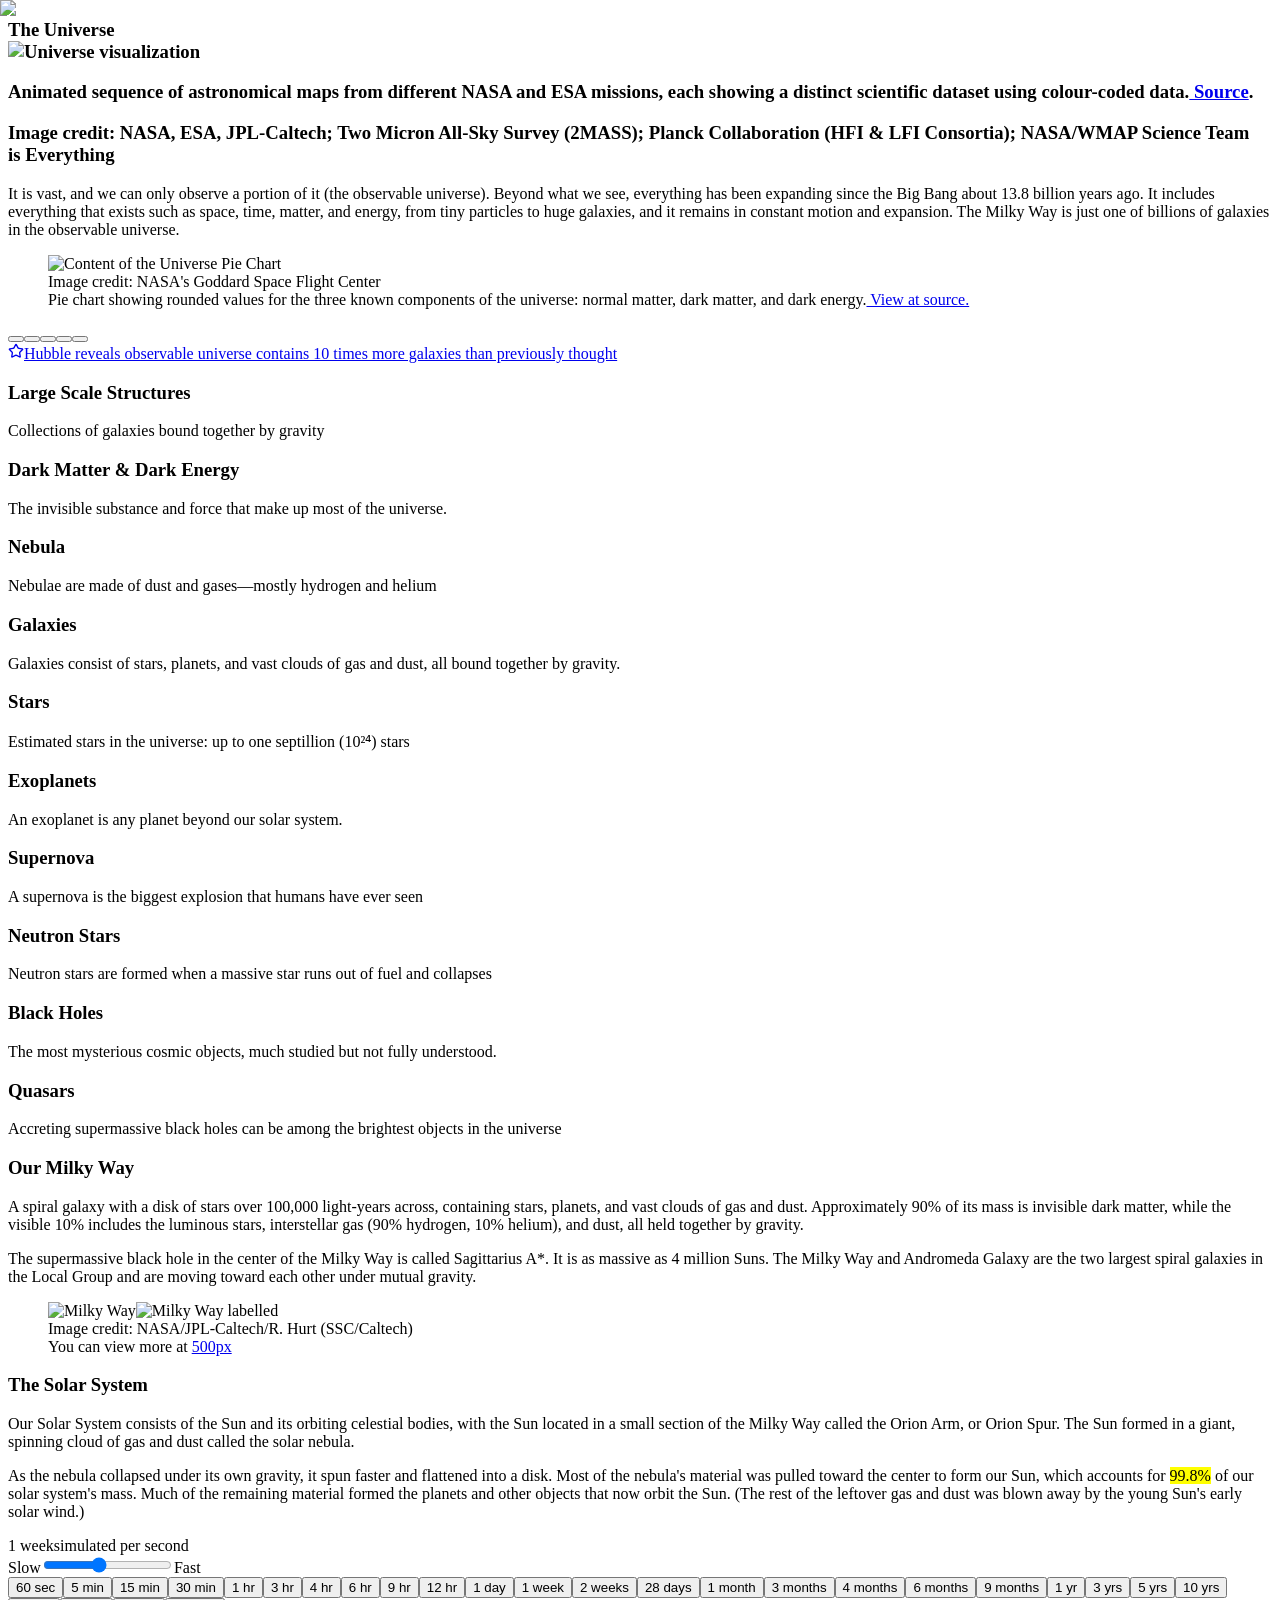
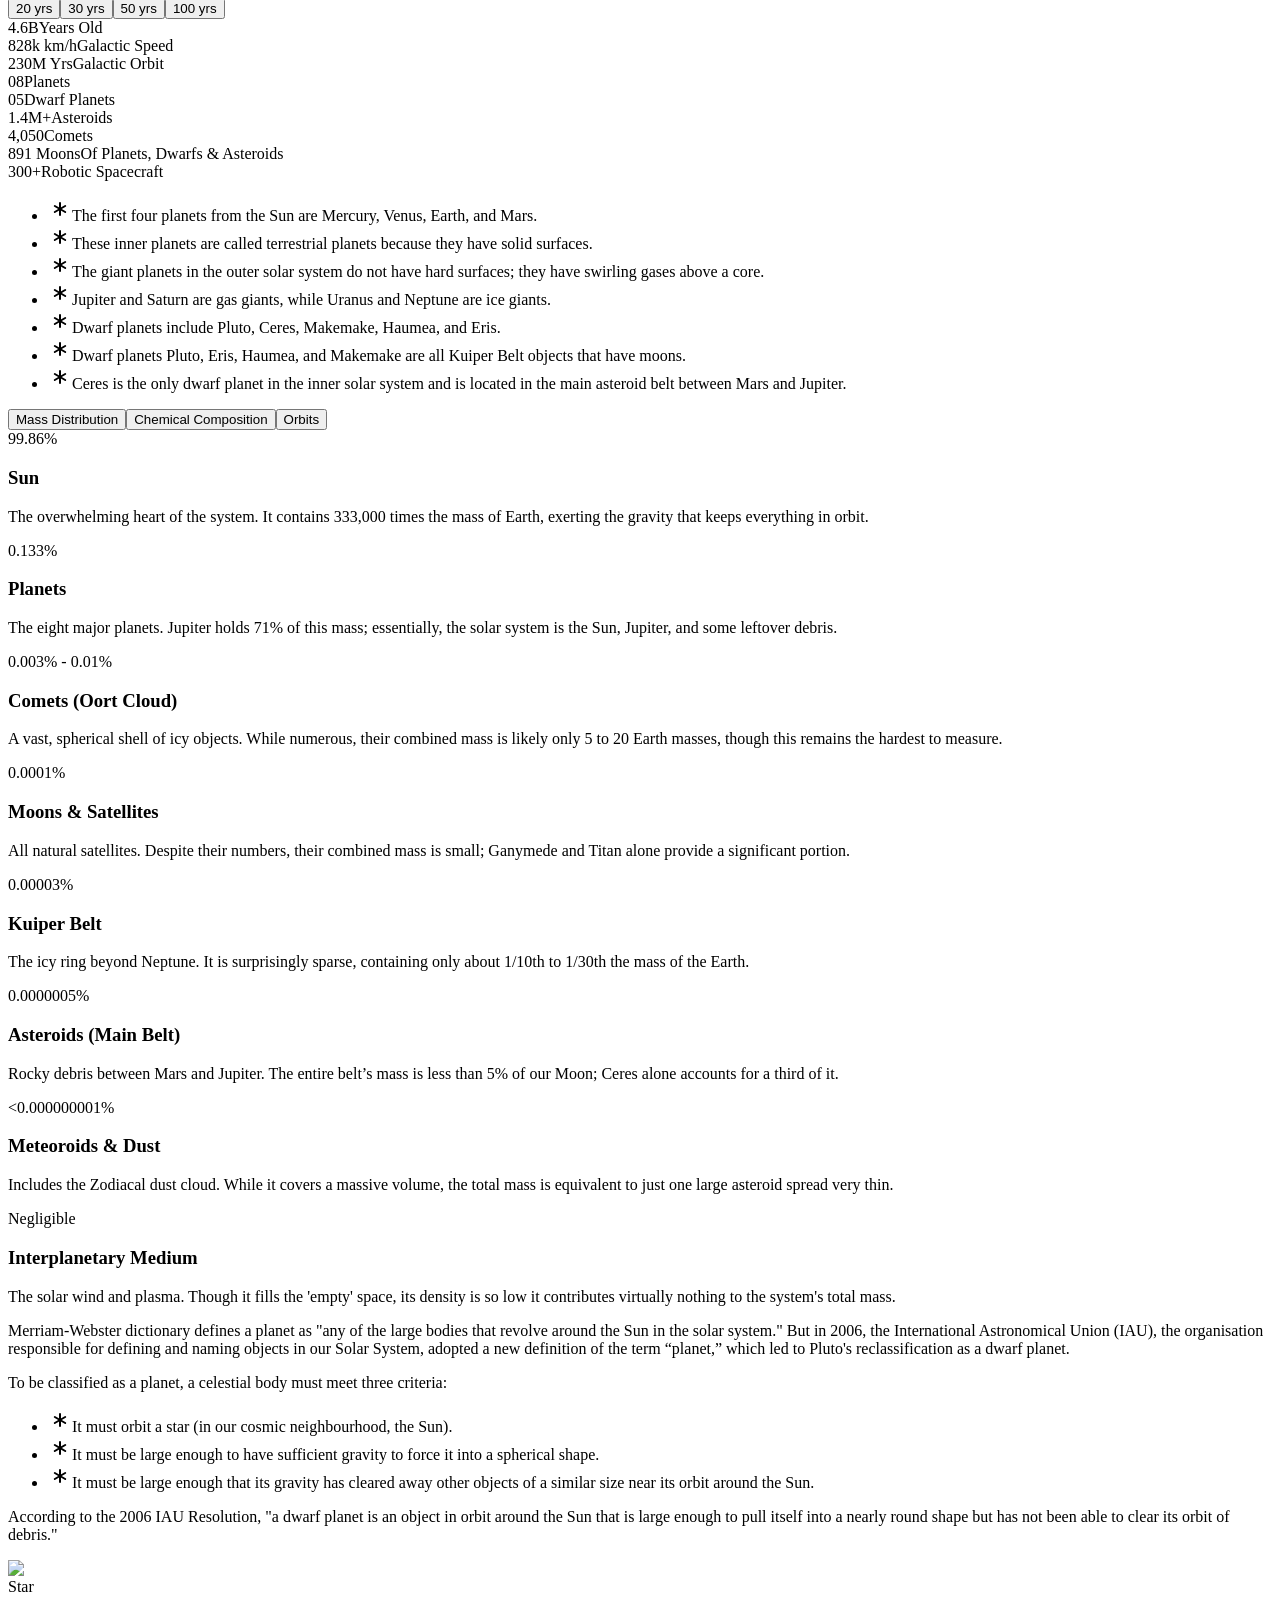
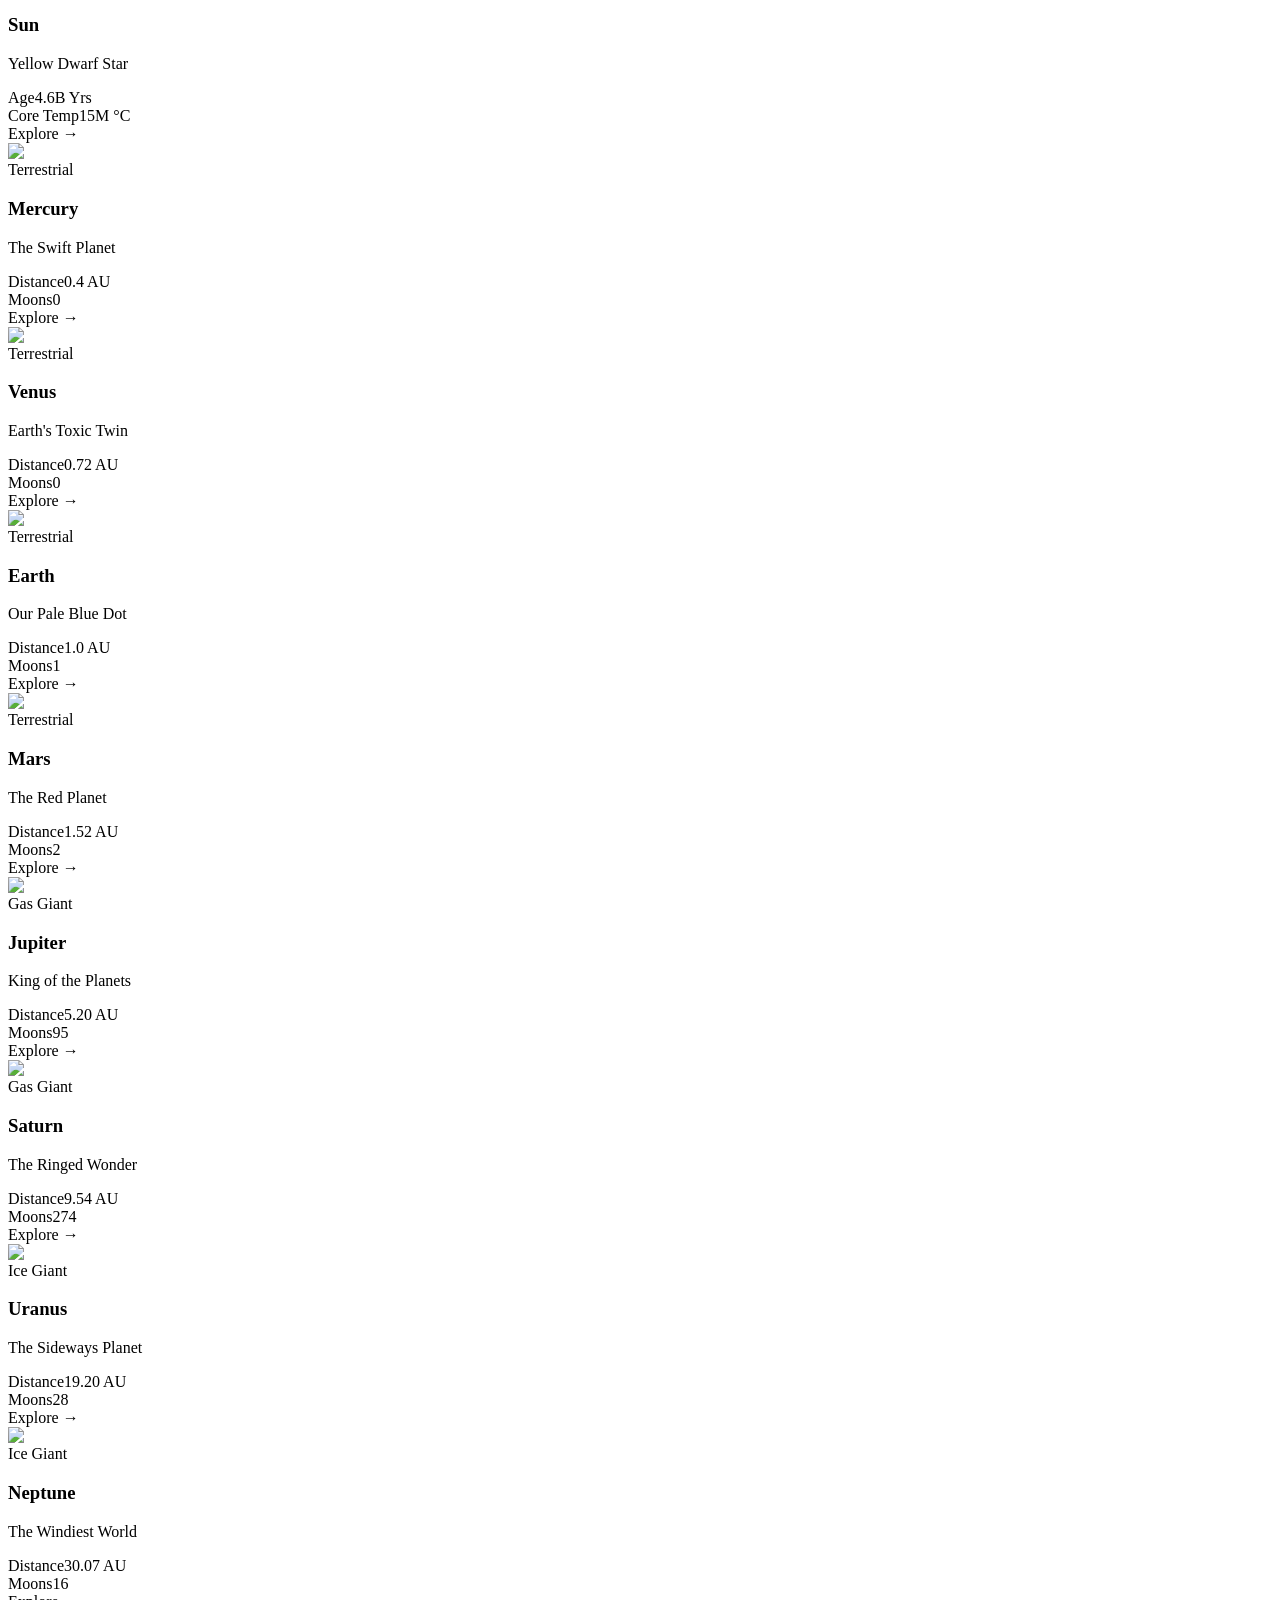
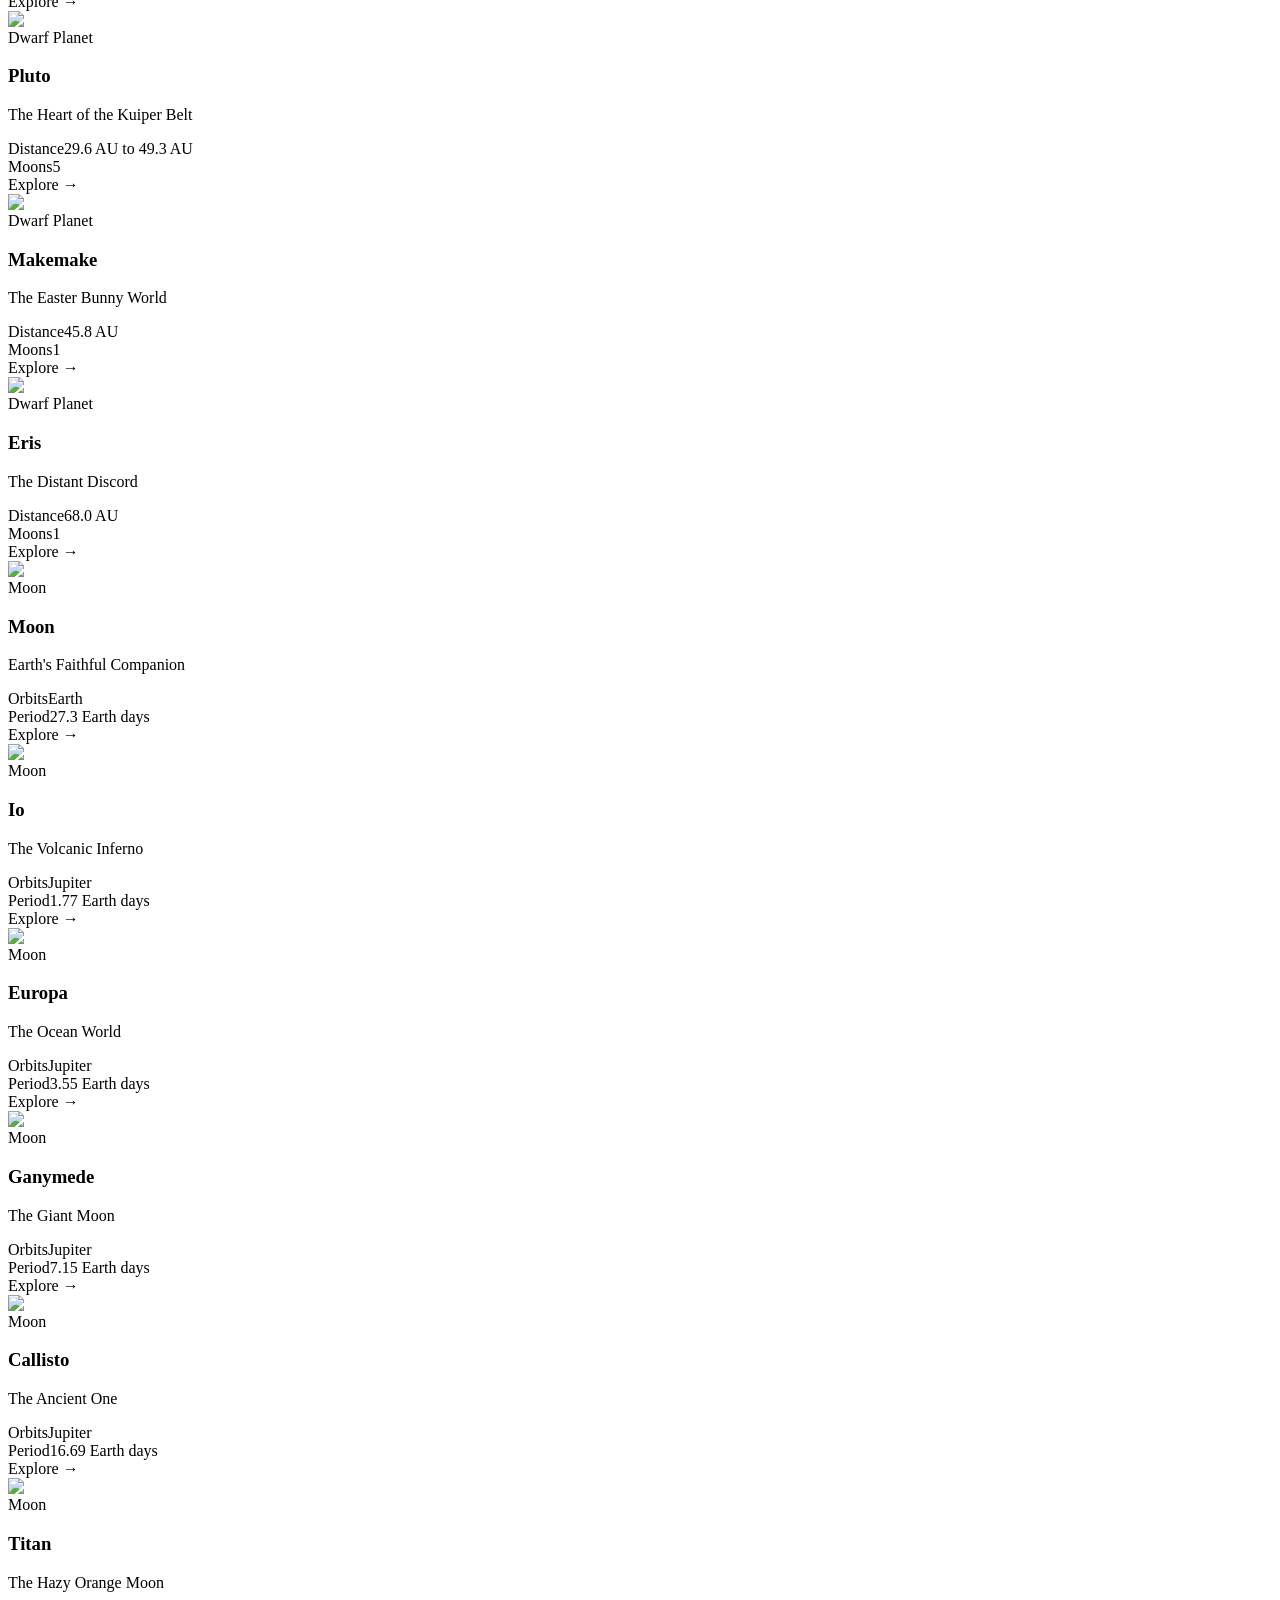
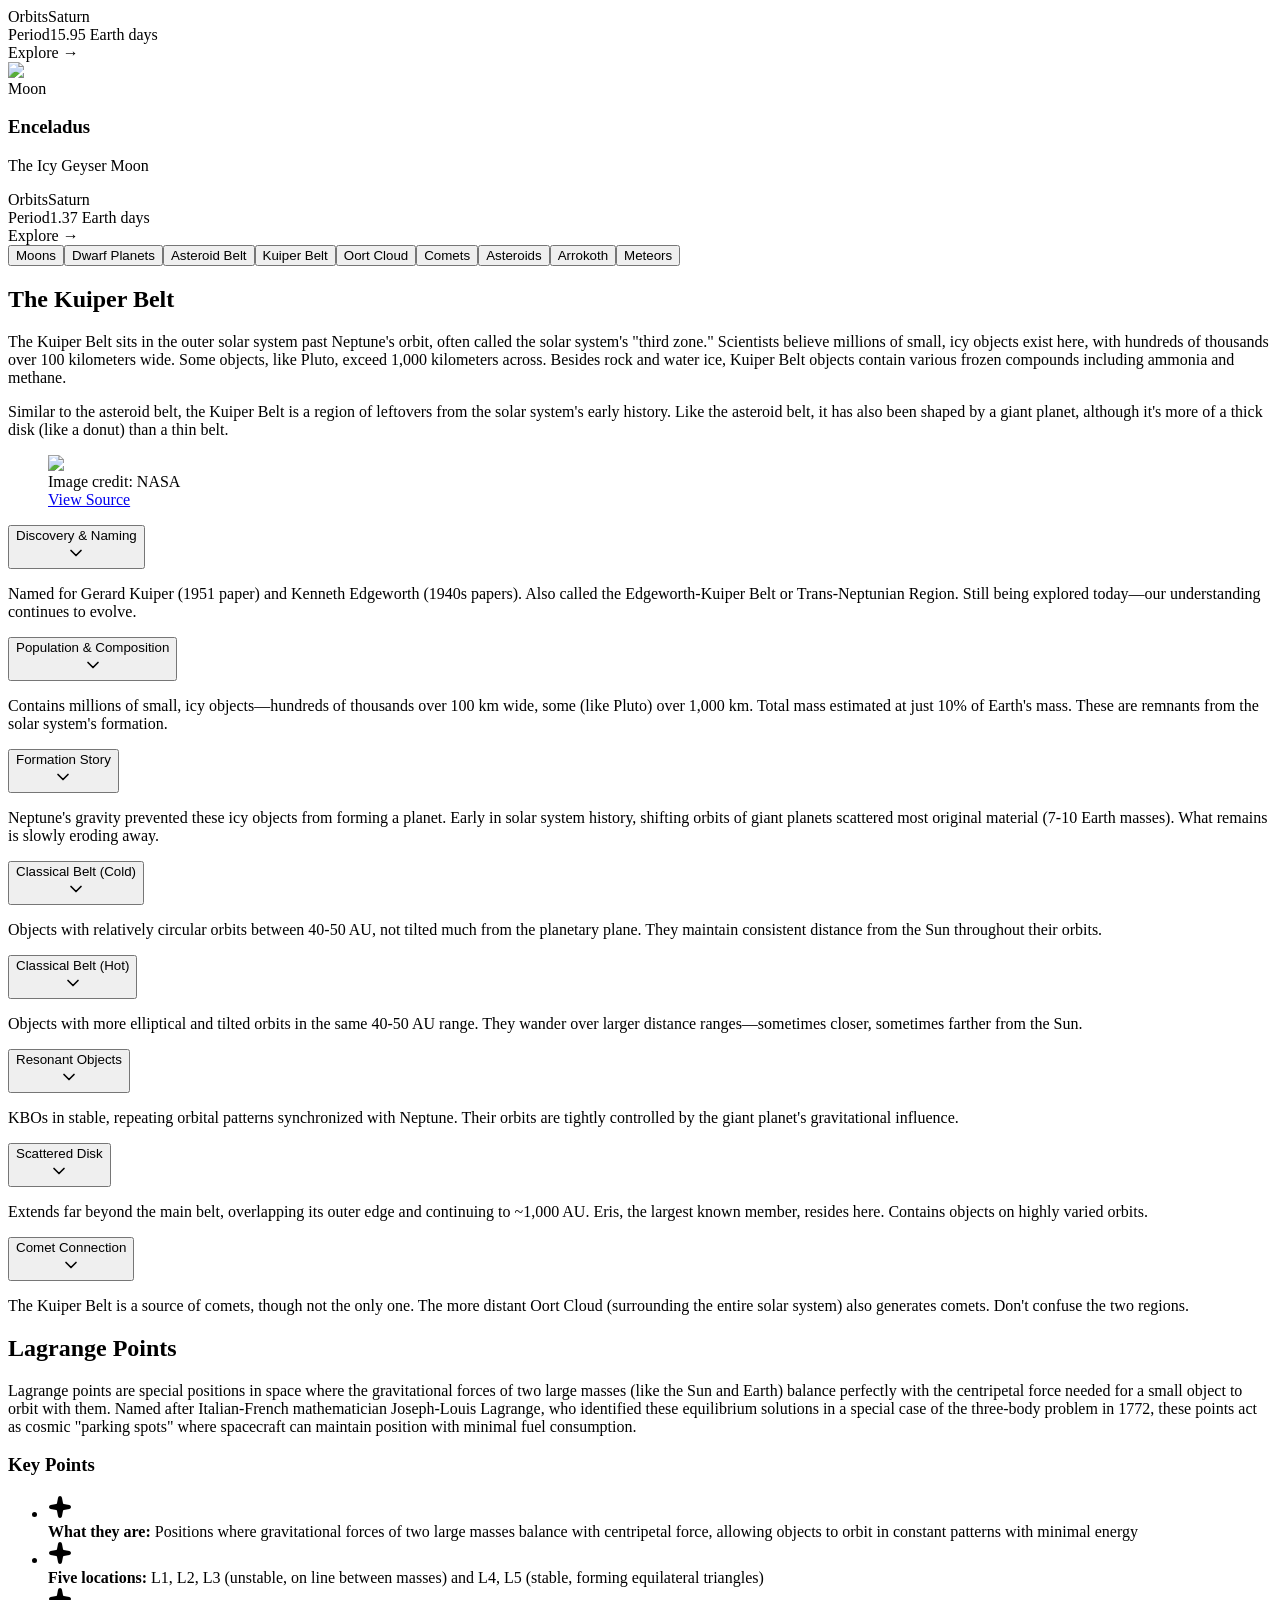
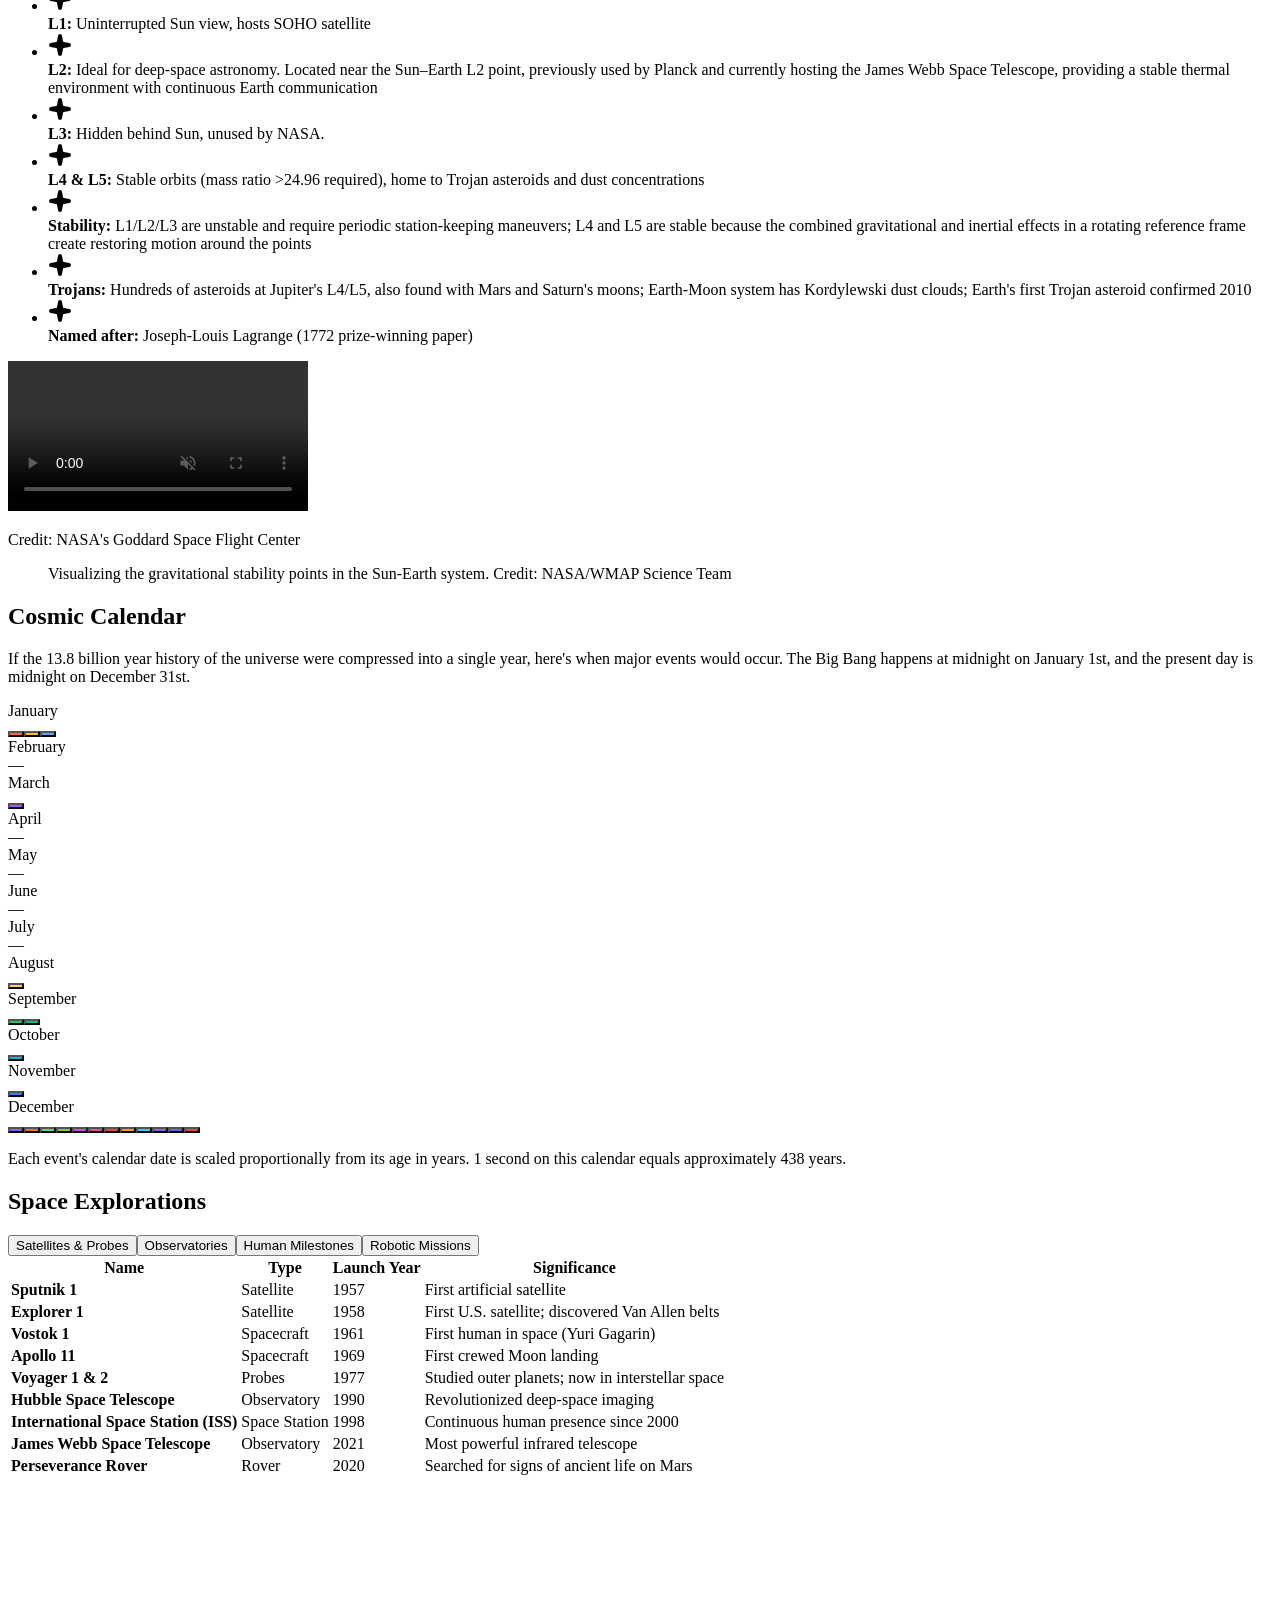
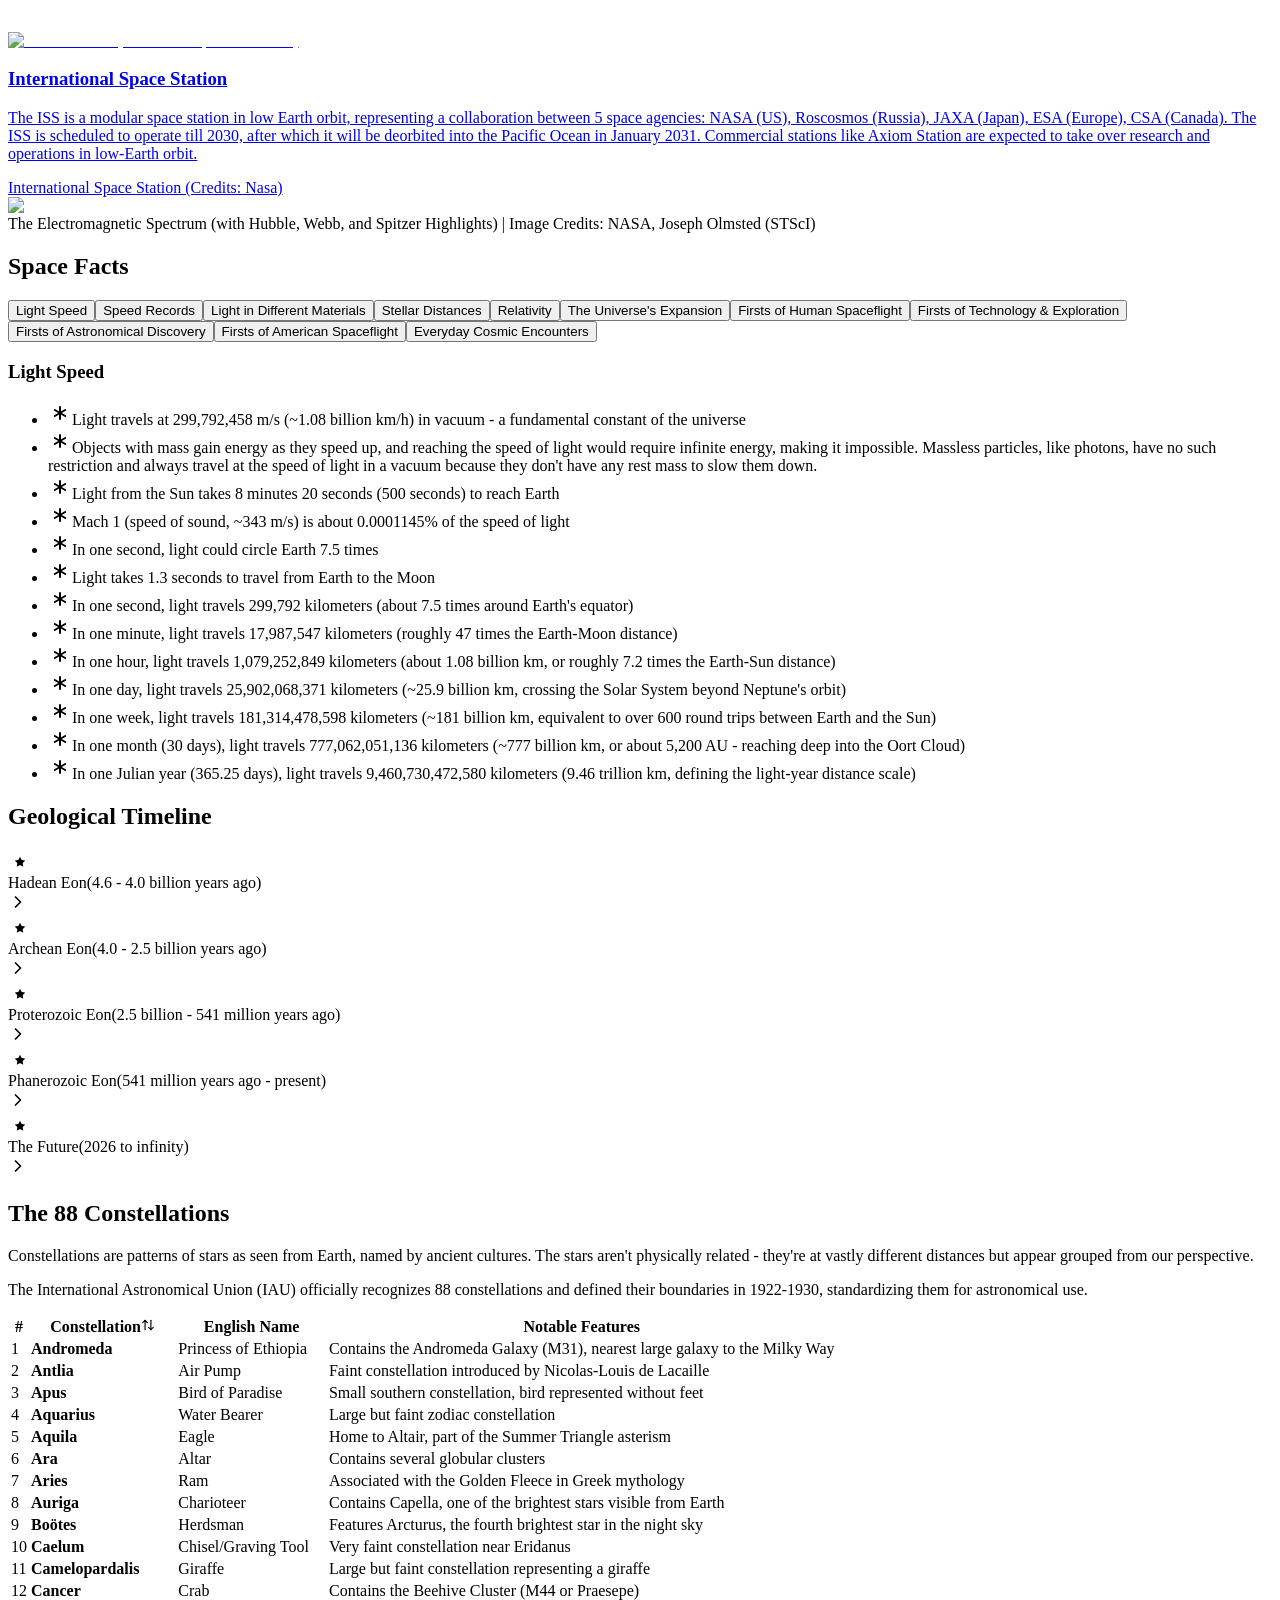
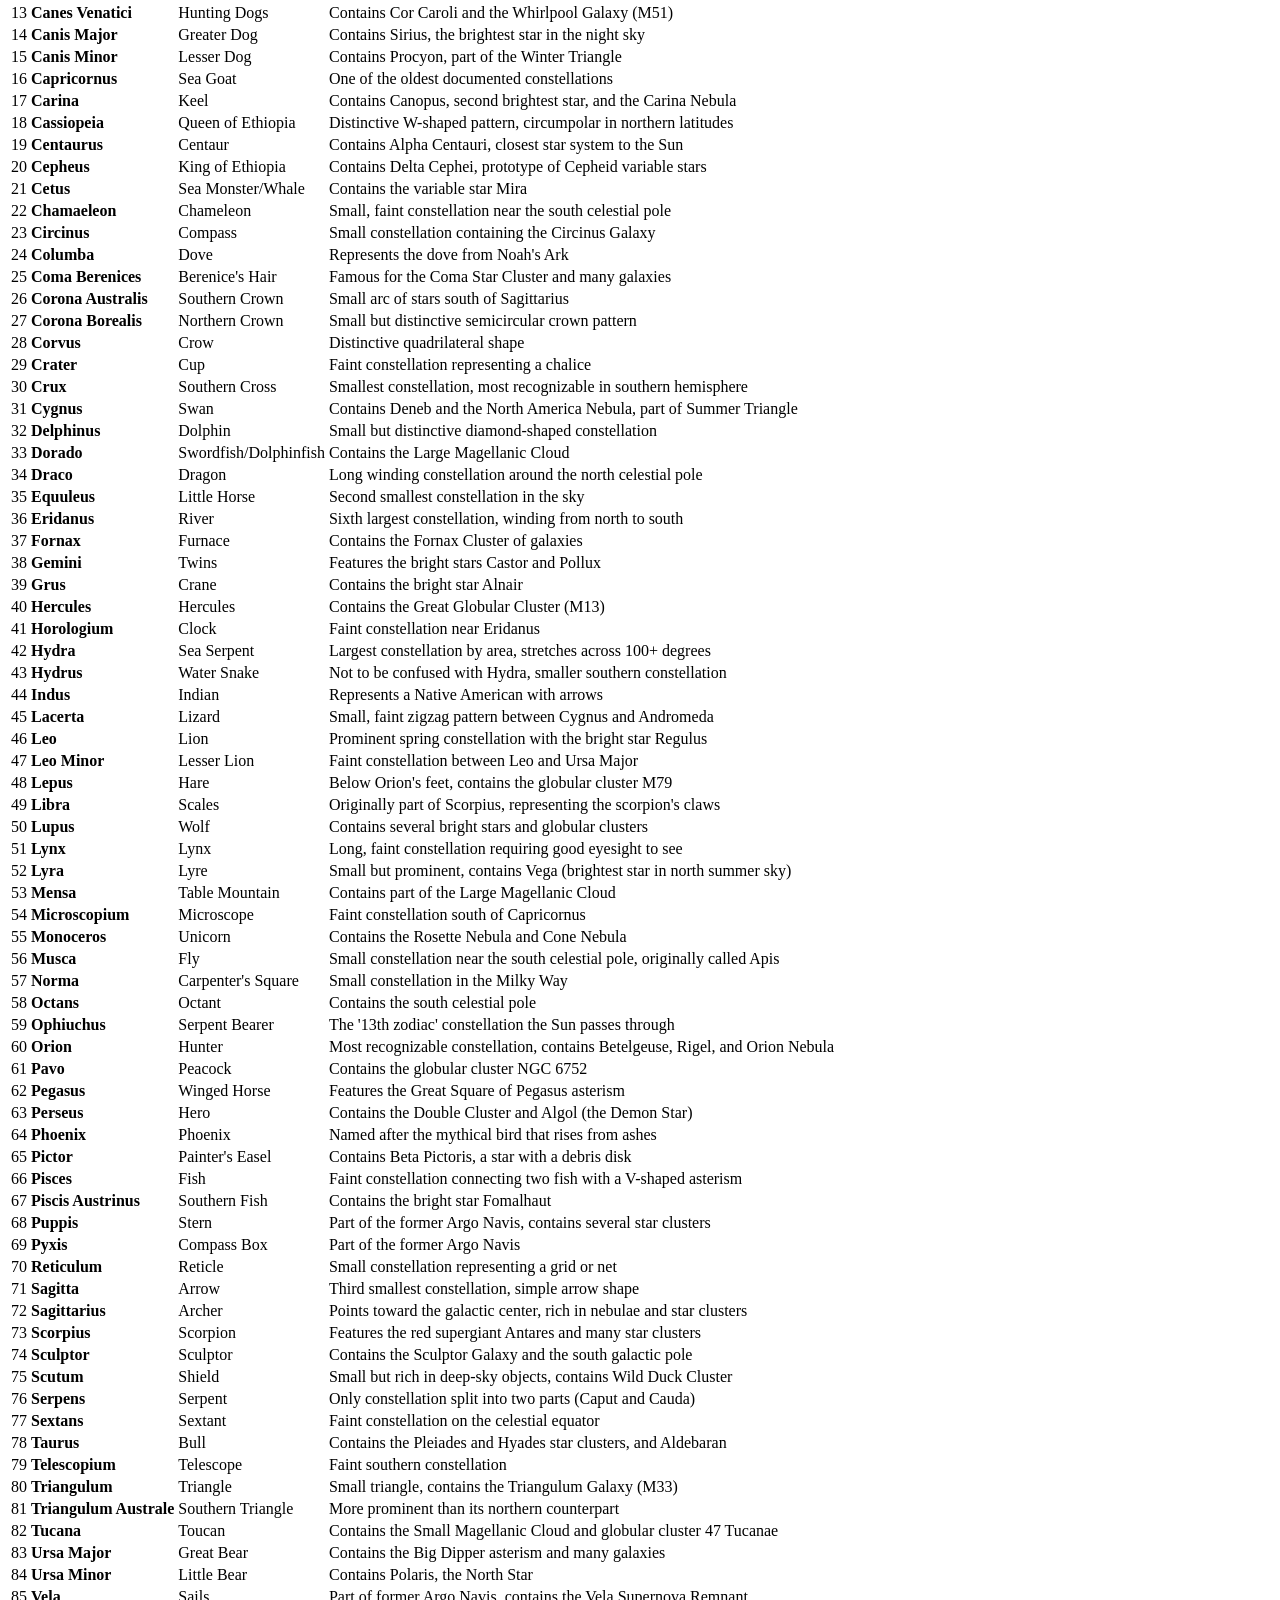
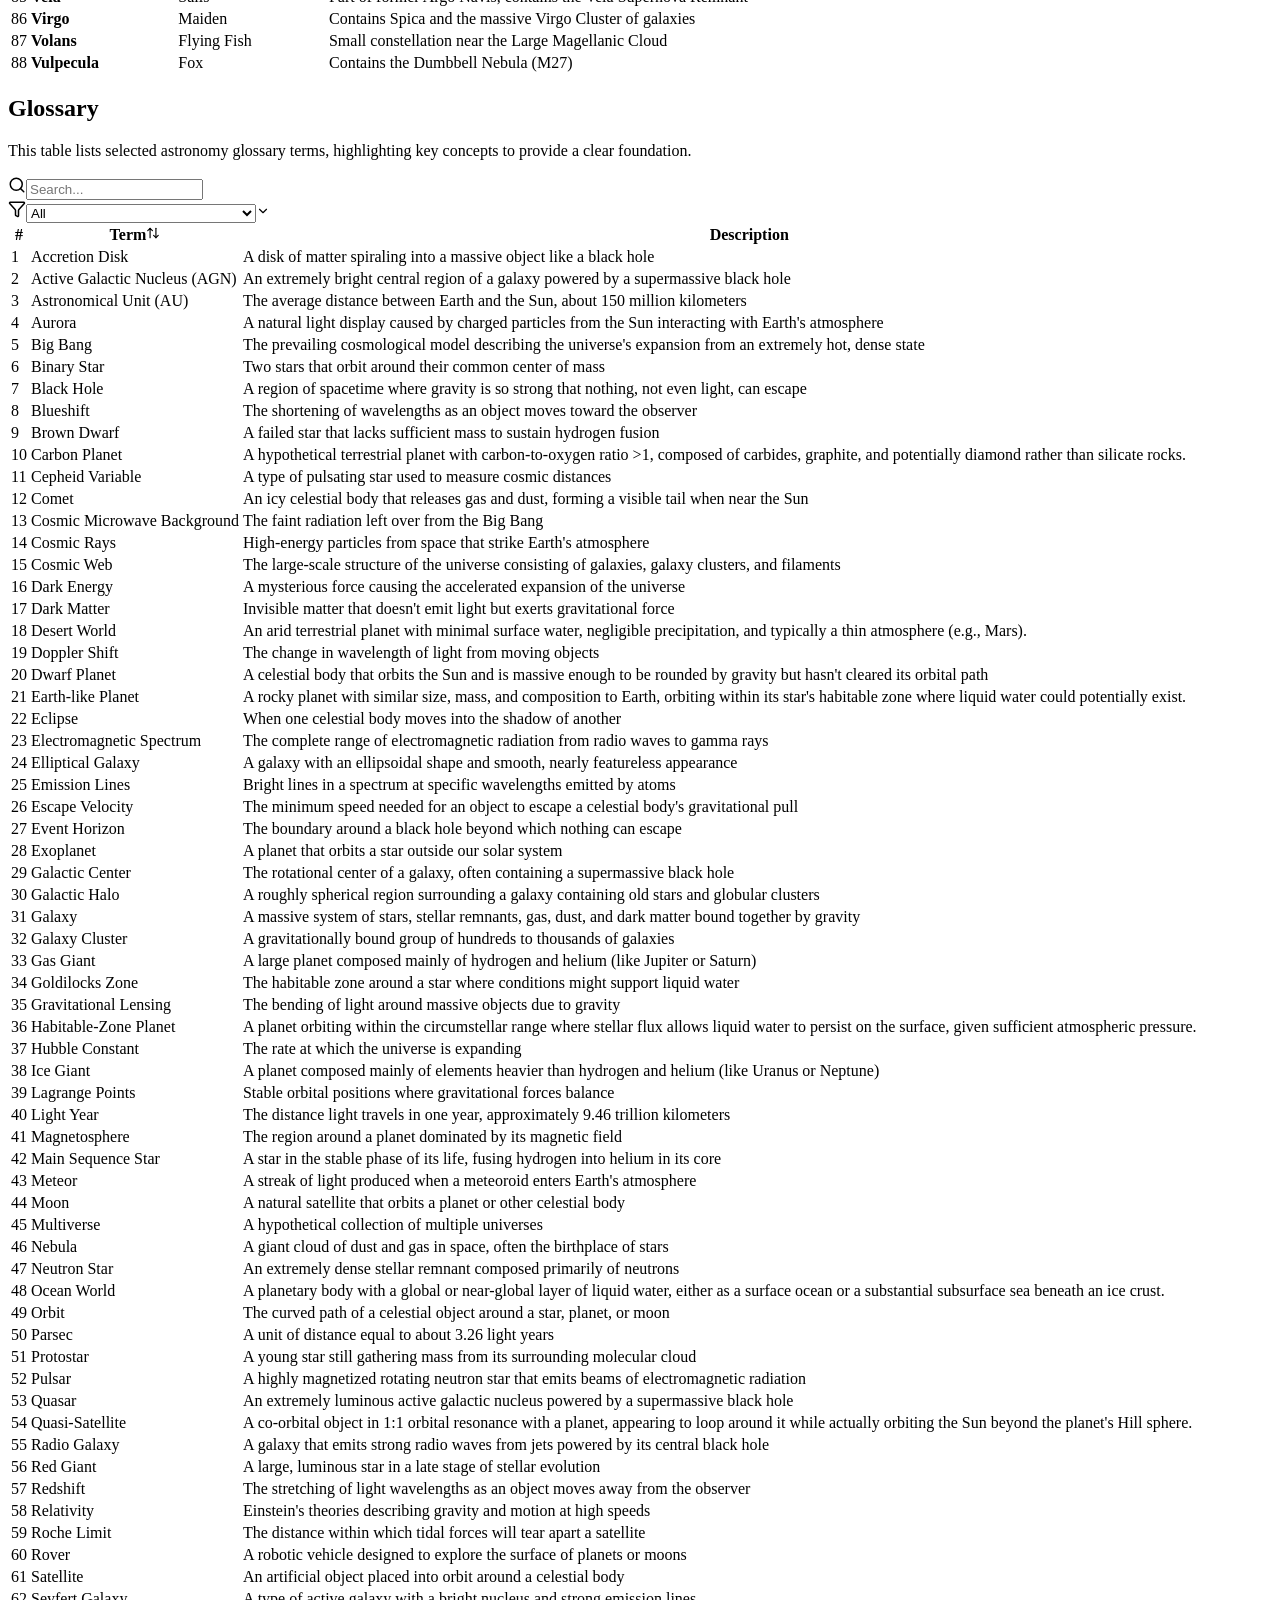
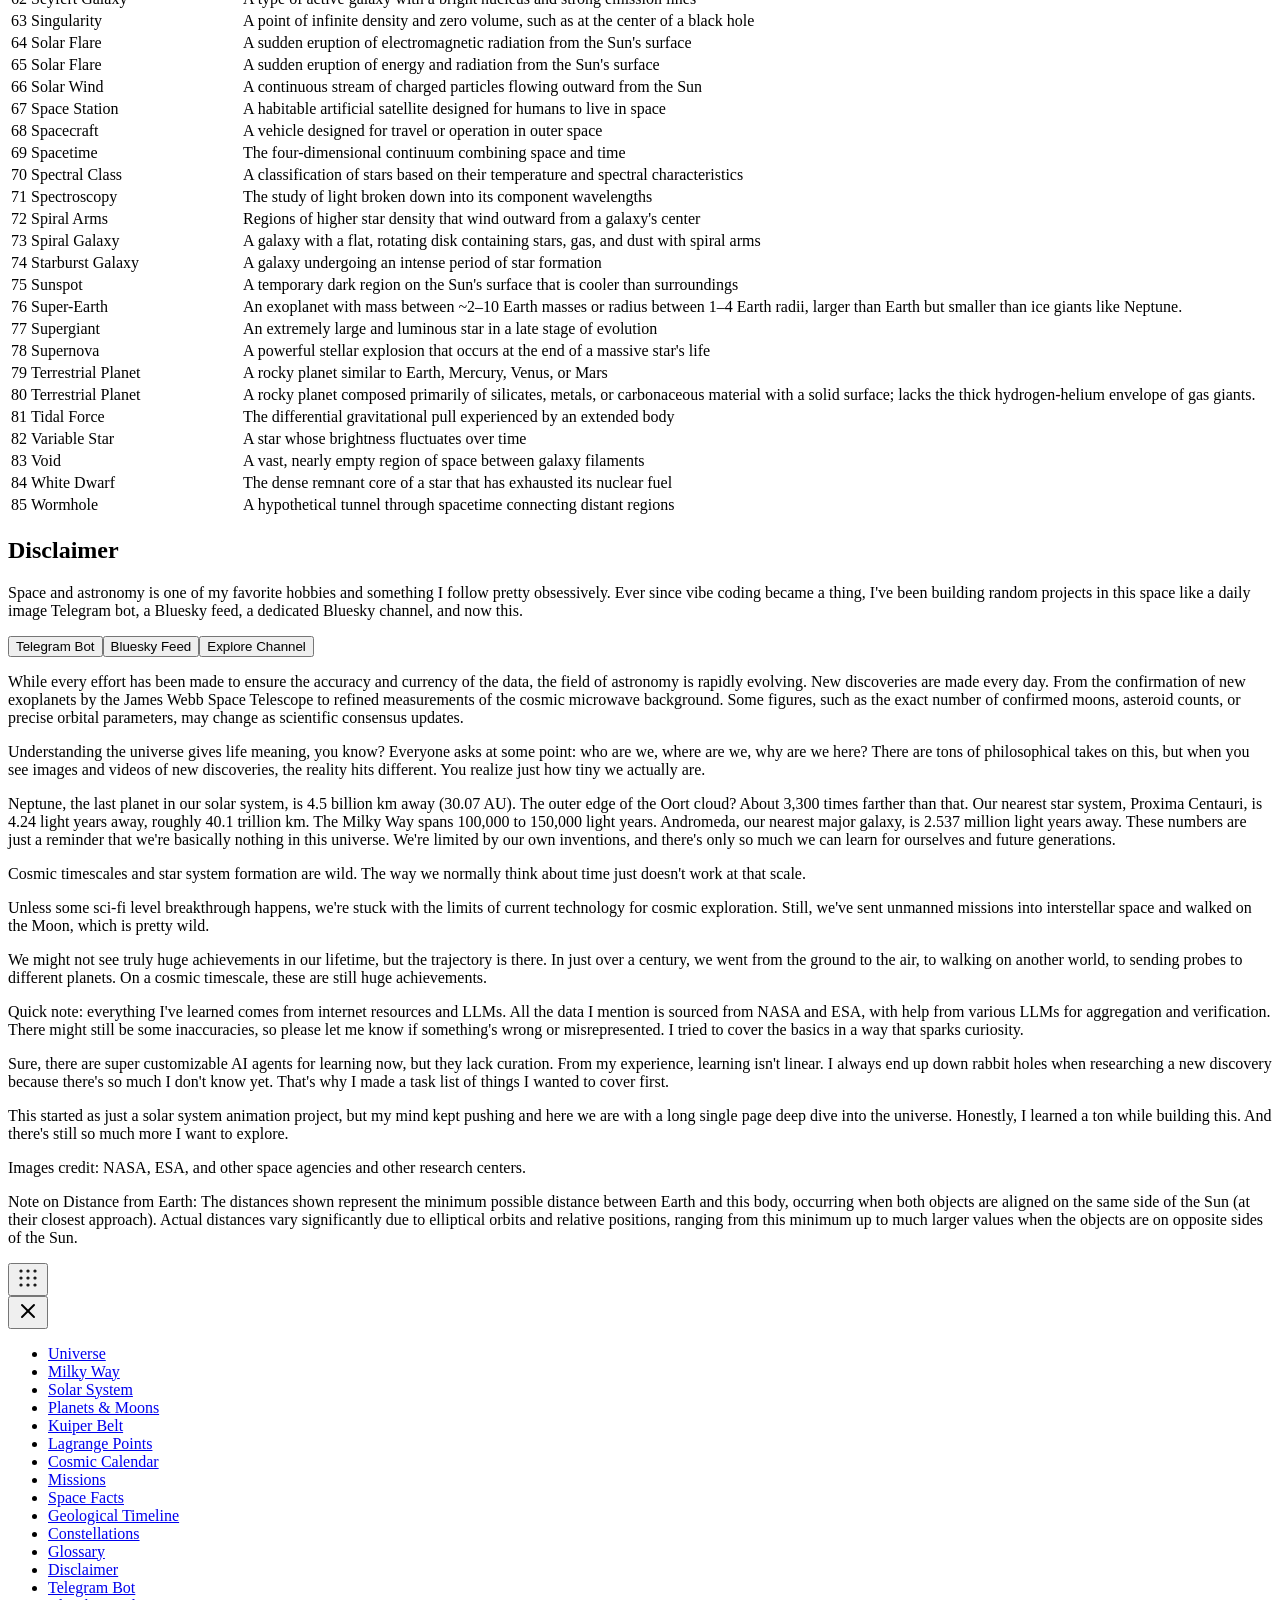
==== commit b5de210a: "One more minor section added" ====
--- a/index.html
+++ b/index.html
@@ -1 +1 @@
-<!DOCTYPE html><!--v_nFiPckSHjtWpKY24dS9--><html lang="en"><head><meta charSet="utf-8"/><meta name="viewport" content="width=device-width, initial-scale=1"/><link rel="preload" as="image" href="/space-and-astronomy/universe/01.avif" fetchPriority="high"/><link rel="preload" as="image" href="/space-and-astronomy/other/milkyway-galaxy-nasa.avif"/><link rel="preload" as="image" href="/space-and-astronomy/other/milkyway-galaxy-nasa-labelled.avif"/><link rel="stylesheet" href="/space-and-astronomy/_next/static/chunks/760ad3281761c9de.css" data-precedence="next"/><link rel="stylesheet" href="/space-and-astronomy/_next/static/chunks/db17ecd9d3395837.css" data-precedence="next"/><link rel="preload" as="script" fetchPriority="low" href="/space-and-astronomy/_next/static/chunks/21a0a4061f3ab64d.js"/><script src="/space-and-astronomy/_next/static/chunks/aee6c7720838f8a2.js" async=""></script><script src="/space-and-astronomy/_next/static/chunks/f8e8a319910bd1b5.js" async=""></script><script src="/space-and-astronomy/_next/static/chunks/turbopack-889c3ba719d094e2.js" async=""></script><script src="/space-and-astronomy/_next/static/chunks/ff1a16fafef87110.js" async=""></script><script src="/space-and-astronomy/_next/static/chunks/d2be314c3ece3fbe.js" async=""></script><script src="/space-and-astronomy/_next/static/chunks/b3864b9c1101e0a5.js" async=""></script><script src="/space-and-astronomy/_next/static/chunks/f728d5e724cec6ab.js" async=""></script><link rel="preload" href="https://fonts.googleapis.com/css2?family=Google+Sans+Flex:opsz,wght@6..144,1..1000&amp;family=Platypi:ital,wght@0,300..800;1,300..800&amp;display=swap" as="style"/><link rel="canonical" href="https://romiojoseph.github.io/space-and-astronomy"/><link rel="preconnect" href="https://fonts.googleapis.com"/><link rel="preconnect" href="https://fonts.gstatic.com" crossorigin="anonymous"/><meta name="theme-color" content="#000000"/><title>Space &amp; Astronomy</title><meta name="description" content="It is a project created specifically for educational purposes, mainly because I love space and astronomy. All data are sourced from NASA and ESA."/><meta name="robots" content="index, follow"/><meta name="googlebot" content="index, follow, max-video-preview:-1, max-image-preview:large, max-snippet:-1"/><meta property="og:title" content="Space &amp; Astronomy"/><meta property="og:description" content="It is a project created specifically for educational purposes, mainly because I love space and astronomy. All data are sourced from NASA and ESA."/><meta property="og:locale" content="en_US"/><meta property="og:image" content="http://localhost:3000/social-image.png"/><meta property="og:image:width" content="1200"/><meta property="og:image:height" content="630"/><meta property="og:image:alt" content="Space &amp; Astronomy"/><meta property="og:type" content="website"/><meta name="twitter:card" content="summary_large_image"/><meta name="twitter:title" content="Space &amp; Astronomy"/><meta name="twitter:description" content="It is a project created specifically for educational purposes, mainly because I love space and astronomy. All data are sourced from NASA and ESA."/><meta name="twitter:image" content="http://localhost:3000/social-image.png"/><link rel="shortcut icon" href="/space-and-astronomy/favicon.svg"/><link rel="icon" href="/space-and-astronomy/favicon.svg"/><link href="https://fonts.googleapis.com/css2?family=Google+Sans+Flex:opsz,wght@6..144,1..1000&amp;family=Platypi:ital,wght@0,300..800;1,300..800&amp;display=swap" rel="stylesheet"/><script src="/space-and-astronomy/_next/static/chunks/a6dad97d9634a72d.js" noModule=""></script></head><body><div hidden=""><!--$--><!--/$--></div><div class="LandingScreen-module__lHqVMq__container" style="background:#0c0c0c"></div><section id="hero" class="Dashboard-module__w7WZ1G__section"><div class="Dashboard-module__w7WZ1G__heroContent"><section class="Dashboard-module__w7WZ1G__sectionUniverse"><h1 class="Dashboard-module__w7WZ1G__heroTitle Dashboard-module__w7WZ1G__displayRow">The Universe <span class="Dashboard-module__w7WZ1G__inlineImage"><img src="/space-and-astronomy/universe/01.avif" alt="Universe visualization" style="transition:opacity 0.2s ease-in-out;display:block" fetchPriority="high"/><div class="Dashboard-module__w7WZ1G__tooltip"><div class="Dashboard-module__w7WZ1G__tooltipContent"><p>Animated sequence of astronomical maps from different NASA and ESA missions, each showing a distinct scientific dataset using colour-coded data.<a href="https://images.nasa.gov/details/PIA18913" target="_blank" rel="noopener noreferrer"> Source</a>.</p><div class="Dashboard-module__w7WZ1G__tooltipCredit">Image credit: NASA, ESA, JPL-Caltech; Two Micron All-Sky Survey (2MASS); Planck Collaboration (HFI &amp; LFI Consortia); NASA/WMAP Science Team</div></div></div></span>is Everything</h1><p class="Dashboard-module__w7WZ1G__heroSubtitle">It is vast, and we can only observe a portion of it (the observable universe). Beyond what we see, everything has been expanding since the Big Bang about 13.8 billion years ago. It includes everything that exists such as space, time, matter, and energy, from tiny particles to huge galaxies, and it remains in constant motion and expansion. The Milky Way is just one of billions of galaxies in the observable universe.</p><figure class="Dashboard-module__w7WZ1G__imageComparison"><div class="ZoomImage-module__hnnY6a__container "><img src="/space-and-astronomy/other/content-of-the-universe-pie-chart.avif" alt="Content of the Universe Pie Chart" class="ZoomImage-module__hnnY6a__mainImage" loading="lazy"/></div><figcaption class="Dashboard-module__w7WZ1G__imageCredit">Image credit: NASA&#x27;s Goddard Space Flight Center</figcaption><aside class="Dashboard-module__w7WZ1G__heroAside">Pie chart showing rounded values for the three known components of the universe: normal matter, dark matter, and dark energy.<a href="https://svs.gsfc.nasa.gov/12307/" target="_blank" rel="noopener noreferrer"> View at source.</a></aside></figure><div class="Dashboard-module__w7WZ1G__imageSwitcher"><button class="Dashboard-module__w7WZ1G__switcherBubble " aria-label="View Hubble’s Sweeping View of the Coma Cluster of Galaxies"></button><button class="Dashboard-module__w7WZ1G__switcherBubble " aria-label="View JADES deep field"></button><button class="Dashboard-module__w7WZ1G__switcherBubble Dashboard-module__w7WZ1G__switcherBubbleActive" aria-label="View Content of the Universe Pie Chart"></button><button class="Dashboard-module__w7WZ1G__switcherBubble " aria-label="View A visual feast of galaxies"></button><button class="Dashboard-module__w7WZ1G__switcherBubble " aria-label="View This view of nearly 10,000 galaxies is the deepest visible-light image of the cosmos."></button></div></section><a class="Dashboard-module__w7WZ1G__heroInfo" href="https://science.nasa.gov/missions/hubble/hubble-reveals-observable-universe-contains-10-times-more-galaxies-than-previously-thought/" target="_blank" rel="noopener noreferrer"><svg xmlns="http://www.w3.org/2000/svg" width="16" height="16" viewBox="0 0 24 24" fill="none" stroke="currentColor" stroke-width="2" stroke-linecap="round" stroke-linejoin="round" class="lucide lucide-star Dashboard-module__w7WZ1G__heroInfoIcon" aria-hidden="true"><path d="M11.525 2.295a.53.53 0 0 1 .95 0l2.31 4.679a2.123 2.123 0 0 0 1.595 1.16l5.166.756a.53.53 0 0 1 .294.904l-3.736 3.638a2.123 2.123 0 0 0-.611 1.878l.882 5.14a.53.53 0 0 1-.771.56l-4.618-2.428a2.122 2.122 0 0 0-1.973 0L6.396 21.01a.53.53 0 0 1-.77-.56l.881-5.139a2.122 2.122 0 0 0-.611-1.879L2.16 9.795a.53.53 0 0 1 .294-.906l5.165-.755a2.122 2.122 0 0 0 1.597-1.16z"></path></svg>Hubble reveals observable universe contains 10 times more galaxies than previously thought</a><div class="DiscoveryGrid-module__0RaGdW__grid"><div class="DiscoveryGrid-module__0RaGdW__card"><div class="DiscoveryGrid-module__0RaGdW__imageWrapper"><img alt="Large Scale Structures" loading="lazy" decoding="async" data-nimg="fill" class="DiscoveryGrid-module__0RaGdW__image" style="position:absolute;height:100%;width:100%;left:0;top:0;right:0;bottom:0;color:transparent" src="/space-and-astronomy/other/hubble-ultra-deep-field.avif"/></div><h3 class="DiscoveryGrid-module__0RaGdW__title">Large Scale Structures</h3><p class="DiscoveryGrid-module__0RaGdW__description">Collections of galaxies bound together by gravity</p></div><div class="DiscoveryGrid-module__0RaGdW__card"><div class="DiscoveryGrid-module__0RaGdW__imageWrapper"><img alt="Dark Matter &amp; Dark Energy" loading="lazy" decoding="async" data-nimg="fill" class="DiscoveryGrid-module__0RaGdW__image" style="position:absolute;height:100%;width:100%;left:0;top:0;right:0;bottom:0;color:transparent" src="/space-and-astronomy/other/discovery/darkmatter.webp"/></div><h3 class="DiscoveryGrid-module__0RaGdW__title">Dark Matter &amp; Dark Energy</h3><p class="DiscoveryGrid-module__0RaGdW__description">The invisible substance and force that make up most of the universe.</p></div><div class="DiscoveryGrid-module__0RaGdW__card"><div class="DiscoveryGrid-module__0RaGdW__imageWrapper"><img alt="Nebula" loading="lazy" decoding="async" data-nimg="fill" class="DiscoveryGrid-module__0RaGdW__image" style="position:absolute;height:100%;width:100%;left:0;top:0;right:0;bottom:0;color:transparent" src="/space-and-astronomy/other/discovery/nebula.webp"/></div><h3 class="DiscoveryGrid-module__0RaGdW__title">Nebula</h3><p class="DiscoveryGrid-module__0RaGdW__description">Nebulae are made of dust and gases—mostly hydrogen and helium</p></div><div class="DiscoveryGrid-module__0RaGdW__card"><div class="DiscoveryGrid-module__0RaGdW__imageWrapper"><img alt="Galaxies" loading="lazy" decoding="async" data-nimg="fill" class="DiscoveryGrid-module__0RaGdW__image" style="position:absolute;height:100%;width:100%;left:0;top:0;right:0;bottom:0;color:transparent" src="/space-and-astronomy/other/discovery/galaxy.webp"/></div><h3 class="DiscoveryGrid-module__0RaGdW__title">Galaxies</h3><p class="DiscoveryGrid-module__0RaGdW__description">Galaxies consist of stars, planets, and vast clouds of gas and dust, all bound together by gravity.</p></div><div class="DiscoveryGrid-module__0RaGdW__card"><div class="DiscoveryGrid-module__0RaGdW__imageWrapper"><img alt="Stars" loading="lazy" decoding="async" data-nimg="fill" class="DiscoveryGrid-module__0RaGdW__image" style="position:absolute;height:100%;width:100%;left:0;top:0;right:0;bottom:0;color:transparent" src="/space-and-astronomy/other/discovery/star.webp"/></div><h3 class="DiscoveryGrid-module__0RaGdW__title">Stars</h3><p class="DiscoveryGrid-module__0RaGdW__description">Estimated stars in the universe: up to one septillion (10²⁴) stars</p></div><div class="DiscoveryGrid-module__0RaGdW__card"><div class="DiscoveryGrid-module__0RaGdW__imageWrapper"><img alt="Exoplanets" loading="lazy" decoding="async" data-nimg="fill" class="DiscoveryGrid-module__0RaGdW__image" style="position:absolute;height:100%;width:100%;left:0;top:0;right:0;bottom:0;color:transparent" src="/space-and-astronomy/other/discovery/exoplanet.webp"/></div><h3 class="DiscoveryGrid-module__0RaGdW__title">Exoplanets</h3><p class="DiscoveryGrid-module__0RaGdW__description">An exoplanet is any planet beyond our solar system.</p></div><div class="DiscoveryGrid-module__0RaGdW__card"><div class="DiscoveryGrid-module__0RaGdW__imageWrapper"><img alt="Supernova" loading="lazy" decoding="async" data-nimg="fill" class="DiscoveryGrid-module__0RaGdW__image" style="position:absolute;height:100%;width:100%;left:0;top:0;right:0;bottom:0;color:transparent" src="/space-and-astronomy/other/discovery/supernova.webp"/></div><h3 class="DiscoveryGrid-module__0RaGdW__title">Supernova</h3><p class="DiscoveryGrid-module__0RaGdW__description">A supernova is the biggest explosion that humans have ever seen</p></div><div class="DiscoveryGrid-module__0RaGdW__card"><div class="DiscoveryGrid-module__0RaGdW__imageWrapper"><img alt="Neutron Stars" loading="lazy" decoding="async" data-nimg="fill" class="DiscoveryGrid-module__0RaGdW__image" style="position:absolute;height:100%;width:100%;left:0;top:0;right:0;bottom:0;color:transparent" src="/space-and-astronomy/other/discovery/neutron-star.webp"/></div><h3 class="DiscoveryGrid-module__0RaGdW__title">Neutron Stars</h3><p class="DiscoveryGrid-module__0RaGdW__description">Neutron stars are formed when a massive star runs out of fuel and collapses</p></div><div class="DiscoveryGrid-module__0RaGdW__card"><div class="DiscoveryGrid-module__0RaGdW__imageWrapper"><img alt="Black Holes" loading="lazy" decoding="async" data-nimg="fill" class="DiscoveryGrid-module__0RaGdW__image" style="position:absolute;height:100%;width:100%;left:0;top:0;right:0;bottom:0;color:transparent" src="/space-and-astronomy/credits/nasa-images-19.avif"/></div><h3 class="DiscoveryGrid-module__0RaGdW__title">Black Holes</h3><p class="DiscoveryGrid-module__0RaGdW__description">The most mysterious cosmic objects, much studied but not fully understood.</p></div><div class="DiscoveryGrid-module__0RaGdW__card"><div class="DiscoveryGrid-module__0RaGdW__imageWrapper"><img alt="Quasars" loading="lazy" decoding="async" data-nimg="fill" class="DiscoveryGrid-module__0RaGdW__image" style="position:absolute;height:100%;width:100%;left:0;top:0;right:0;bottom:0;color:transparent" src="/space-and-astronomy/other/discovery/quasars.webp"/></div><h3 class="DiscoveryGrid-module__0RaGdW__title">Quasars</h3><p class="DiscoveryGrid-module__0RaGdW__description">Accreting supermassive black holes can be among the brightest objects in the universe</p></div></div><section id="milky-way" class="Dashboard-module__w7WZ1G__sectionMilkyWay"><h1 class="Dashboard-module__w7WZ1G__heroTitle">Our Milky Way</h1><p class="Dashboard-module__w7WZ1G__heroSubtitle">A spiral galaxy with a disk of stars over 100,000 light-years across, containing stars, planets, and vast clouds of gas and dust. Approximately 90% of its mass is invisible dark matter, while the visible 10% includes the luminous stars, interstellar gas (90% hydrogen, 10% helium), and dust, all held together by gravity.</p><p class="Dashboard-module__w7WZ1G__heroSubtitle">The supermassive black hole in the center of the Milky Way is called Sagittarius A*. It is as massive as 4 million Suns. The Milky Way and Andromeda Galaxy are the two largest spiral galaxies in the Local Group and are moving toward each other under mutual gravity.</p><figure class="Dashboard-module__w7WZ1G__imageComparison"><img src="/space-and-astronomy/other/milkyway-galaxy-nasa.avif" alt="Milky Way" class="Dashboard-module__w7WZ1G__galaxyImage "/><img src="/space-and-astronomy/other/milkyway-galaxy-nasa-labelled.avif" alt="Milky Way labelled" class="Dashboard-module__w7WZ1G__galaxyImage Dashboard-module__w7WZ1G__hidden"/><figcaption class="Dashboard-module__w7WZ1G__imageCredit">Image credit: NASA/JPL-Caltech/R. Hurt (SSC/Caltech)<aside class="Dashboard-module__w7WZ1G__heroAside"> You can view more at <a href="https://500px.com/search?q=milkyway%20galaxy%20&amp;type=photos&amp;sort=relevance" target="_blank" rel="noopener noreferrer">500px</a></aside></figcaption></figure></section><section id="solar-system" class="Dashboard-module__w7WZ1G__sectionSolarSystem"><h1 class="Dashboard-module__w7WZ1G__heroTitle">The Solar System</h1><p class="Dashboard-module__w7WZ1G__heroSubtitle">Our Solar System consists of the Sun and its orbiting celestial bodies, with the Sun located in a small section of the Milky Way called the Orion Arm, or Orion Spur. The Sun formed in a giant, spinning cloud of gas and dust called the solar nebula.</p><p class="Dashboard-module__w7WZ1G__heroSubtitle">As the nebula collapsed under its own gravity, it spun faster and flattened into a disk. Most of the nebula&#x27;s material was pulled toward the center to form our Sun, which accounts for <mark class="Dashboard-module__w7WZ1G__highlightText">99.8%</mark> of our solar system&#x27;s mass. Much of the remaining material formed the planets and other objects that now orbit the Sun. (The rest of the leftover gas and dust was blown away by the young Sun&#x27;s early solar wind.)</p><div class="SolarSystem-module__AGP_HG__container"></div><div class="TimeControl-module__rfSxxG__container"><div class="TimeControl-module__rfSxxG__controls"><div class="TimeControl-module__rfSxxG__speedDisplay"><span class="TimeControl-module__rfSxxG__speedValue">1 week</span><span class="TimeControl-module__rfSxxG__speedLabel">simulated per second</span></div><div class="TimeControl-module__rfSxxG__sliderContainer"><span class="TimeControl-module__rfSxxG__sliderLabel">Slow</span><input type="range" min="0" max="26" class="TimeControl-module__rfSxxG__slider" value="11"/><span class="TimeControl-module__rfSxxG__sliderLabel">Fast</span></div><div class="TimeControl-module__rfSxxG__presets"><button class="TimeControl-module__rfSxxG__presetBtn ">60 sec</button><button class="TimeControl-module__rfSxxG__presetBtn ">5 min</button><button class="TimeControl-module__rfSxxG__presetBtn ">15 min</button><button class="TimeControl-module__rfSxxG__presetBtn ">30 min</button><button class="TimeControl-module__rfSxxG__presetBtn ">1 hr</button><button class="TimeControl-module__rfSxxG__presetBtn ">3 hr</button><button class="TimeControl-module__rfSxxG__presetBtn ">4 hr</button><button class="TimeControl-module__rfSxxG__presetBtn ">6 hr</button><button class="TimeControl-module__rfSxxG__presetBtn ">9 hr</button><button class="TimeControl-module__rfSxxG__presetBtn ">12 hr</button><button class="TimeControl-module__rfSxxG__presetBtn ">1 day</button><button class="TimeControl-module__rfSxxG__presetBtn TimeControl-module__rfSxxG__presetActive">1 week</button><button class="TimeControl-module__rfSxxG__presetBtn ">2 weeks</button><button class="TimeControl-module__rfSxxG__presetBtn ">28 days</button><button class="TimeControl-module__rfSxxG__presetBtn ">1 month</button><button class="TimeControl-module__rfSxxG__presetBtn ">3 months</button><button class="TimeControl-module__rfSxxG__presetBtn ">4 months</button><button class="TimeControl-module__rfSxxG__presetBtn ">6 months</button><button class="TimeControl-module__rfSxxG__presetBtn ">9 months</button><button class="TimeControl-module__rfSxxG__presetBtn ">1 yr</button><button class="TimeControl-module__rfSxxG__presetBtn ">3 yrs</button><button class="TimeControl-module__rfSxxG__presetBtn ">5 yrs</button><button class="TimeControl-module__rfSxxG__presetBtn ">10 yrs</button><button class="TimeControl-module__rfSxxG__presetBtn ">20 yrs</button><button class="TimeControl-module__rfSxxG__presetBtn ">30 yrs</button><button class="TimeControl-module__rfSxxG__presetBtn ">50 yrs</button><button class="TimeControl-module__rfSxxG__presetBtn ">100 yrs</button></div></div></div><div class="Dashboard-module__w7WZ1G__heroStats"><div class="Dashboard-module__w7WZ1G__solarStat"><span class="Dashboard-module__w7WZ1G__solarStatNumberValue">4.6B</span><span class="Dashboard-module__w7WZ1G__solarStatLabel">Years Old</span></div><div class="Dashboard-module__w7WZ1G__solarStat"><span class="Dashboard-module__w7WZ1G__solarStatNumberValue">828k km/h</span><span class="Dashboard-module__w7WZ1G__solarStatLabel">Galactic Speed</span></div><div class="Dashboard-module__w7WZ1G__solarStat"><span class="Dashboard-module__w7WZ1G__solarStatNumberValue">230M Yrs</span><span class="Dashboard-module__w7WZ1G__solarStatLabel">Galactic Orbit</span></div><div class="Dashboard-module__w7WZ1G__solarStat"><span class="Dashboard-module__w7WZ1G__solarStatNumberValue">08</span><span class="Dashboard-module__w7WZ1G__solarStatLabel">Planets</span></div><div class="Dashboard-module__w7WZ1G__solarStat"><span class="Dashboard-module__w7WZ1G__solarStatNumberValue">05</span><span class="Dashboard-module__w7WZ1G__solarStatLabel">Dwarf Planets</span></div><div class="Dashboard-module__w7WZ1G__solarStat"><span class="Dashboard-module__w7WZ1G__solarStatNumberValue">1.4M+</span><span class="Dashboard-module__w7WZ1G__solarStatLabel">Asteroids</span></div><div class="Dashboard-module__w7WZ1G__solarStat"><span class="Dashboard-module__w7WZ1G__solarStatNumberValue">4,050</span><span class="Dashboard-module__w7WZ1G__solarStatLabel">Comets</span></div><div class="Dashboard-module__w7WZ1G__solarStat"><span class="Dashboard-module__w7WZ1G__solarStatNumberValue">891 Moons</span><span class="Dashboard-module__w7WZ1G__solarStatLabel">Of Planets, Dwarfs &amp; Asteroids</span></div><div class="Dashboard-module__w7WZ1G__solarStat"><span class="Dashboard-module__w7WZ1G__solarStatNumberValue">300+</span><span class="Dashboard-module__w7WZ1G__solarStatLabel">Robotic Spacecraft</span></div></div><ul class="Dashboard-module__w7WZ1G__heroList"><li><svg xmlns="http://www.w3.org/2000/svg" width="24" height="24" viewBox="0 0 24 24" fill="var(--primary-650)" stroke="currentColor" stroke-width="2" stroke-linecap="round" stroke-linejoin="round" class="lucide lucide-asterisk Dashboard-module__w7WZ1G__icon" aria-hidden="true"><path d="M12 6v12"></path><path d="M17.196 9 6.804 15"></path><path d="m6.804 9 10.392 6"></path></svg>The first four planets from the Sun are Mercury, Venus, Earth, and Mars.</li><li><svg xmlns="http://www.w3.org/2000/svg" width="24" height="24" viewBox="0 0 24 24" fill="var(--primary-650)" stroke="currentColor" stroke-width="2" stroke-linecap="round" stroke-linejoin="round" class="lucide lucide-asterisk Dashboard-module__w7WZ1G__icon" aria-hidden="true"><path d="M12 6v12"></path><path d="M17.196 9 6.804 15"></path><path d="m6.804 9 10.392 6"></path></svg>These inner planets are called terrestrial planets because they have solid surfaces.</li><li><svg xmlns="http://www.w3.org/2000/svg" width="24" height="24" viewBox="0 0 24 24" fill="var(--primary-650)" stroke="currentColor" stroke-width="2" stroke-linecap="round" stroke-linejoin="round" class="lucide lucide-asterisk Dashboard-module__w7WZ1G__icon" aria-hidden="true"><path d="M12 6v12"></path><path d="M17.196 9 6.804 15"></path><path d="m6.804 9 10.392 6"></path></svg>The giant planets in the outer solar system do not have hard surfaces; they have swirling gases above a core.</li><li><svg xmlns="http://www.w3.org/2000/svg" width="24" height="24" viewBox="0 0 24 24" fill="var(--primary-650)" stroke="currentColor" stroke-width="2" stroke-linecap="round" stroke-linejoin="round" class="lucide lucide-asterisk Dashboard-module__w7WZ1G__icon" aria-hidden="true"><path d="M12 6v12"></path><path d="M17.196 9 6.804 15"></path><path d="m6.804 9 10.392 6"></path></svg>Jupiter and Saturn are gas giants, while Uranus and Neptune are ice giants.</li><li><svg xmlns="http://www.w3.org/2000/svg" width="24" height="24" viewBox="0 0 24 24" fill="var(--primary-650)" stroke="currentColor" stroke-width="2" stroke-linecap="round" stroke-linejoin="round" class="lucide lucide-asterisk Dashboard-module__w7WZ1G__icon" aria-hidden="true"><path d="M12 6v12"></path><path d="M17.196 9 6.804 15"></path><path d="m6.804 9 10.392 6"></path></svg>Dwarf planets include Pluto, Ceres, Makemake, Haumea, and Eris.</li><li><svg xmlns="http://www.w3.org/2000/svg" width="24" height="24" viewBox="0 0 24 24" fill="var(--primary-650)" stroke="currentColor" stroke-width="2" stroke-linecap="round" stroke-linejoin="round" class="lucide lucide-asterisk Dashboard-module__w7WZ1G__icon" aria-hidden="true"><path d="M12 6v12"></path><path d="M17.196 9 6.804 15"></path><path d="m6.804 9 10.392 6"></path></svg>Dwarf planets Pluto, Eris, Haumea, and Makemake are all Kuiper Belt objects that have moons.</li><li><svg xmlns="http://www.w3.org/2000/svg" width="24" height="24" viewBox="0 0 24 24" fill="var(--primary-650)" stroke="currentColor" stroke-width="2" stroke-linecap="round" stroke-linejoin="round" class="lucide lucide-asterisk Dashboard-module__w7WZ1G__icon" aria-hidden="true"><path d="M12 6v12"></path><path d="M17.196 9 6.804 15"></path><path d="m6.804 9 10.392 6"></path></svg>Ceres is the only dwarf planet in the inner solar system and is located in the main asteroid belt between Mars and Jupiter.</li></ul><section class="MassBreakdown-module__UIiBXW__container"><div class="Tabs-module__p-Q6ZW__tabsContainer"><div class="Tabs-module__p-Q6ZW__tabs"><button class="Tabs-module__p-Q6ZW__tabButton Tabs-module__p-Q6ZW__active">Mass Distribution</button><button class="Tabs-module__p-Q6ZW__tabButton ">Chemical Composition</button><button class="Tabs-module__p-Q6ZW__tabButton ">Orbits</button></div></div><div class="MassBreakdown-module__UIiBXW__grid"><div class="MassBreakdown-module__UIiBXW__card "><div class="MassBreakdown-module__UIiBXW__cardHeader"><div class="MassBreakdown-module__UIiBXW__percentageBadge">99.86%</div></div><h3 class="MassBreakdown-module__UIiBXW__componentName">Sun</h3><p class="MassBreakdown-module__UIiBXW__description">The overwhelming heart of the system. It contains 333,000 times the mass of Earth, exerting the gravity that keeps everything in orbit.</p></div><div class="MassBreakdown-module__UIiBXW__card "><div class="MassBreakdown-module__UIiBXW__cardHeader"><div class="MassBreakdown-module__UIiBXW__percentageBadge">0.133%</div></div><h3 class="MassBreakdown-module__UIiBXW__componentName">Planets</h3><p class="MassBreakdown-module__UIiBXW__description">The eight major planets. Jupiter holds 71% of this mass; essentially, the solar system is the Sun, Jupiter, and some leftover debris.</p></div><div class="MassBreakdown-module__UIiBXW__card "><div class="MassBreakdown-module__UIiBXW__cardHeader"><div class="MassBreakdown-module__UIiBXW__percentageBadge">0.003% - 0.01%</div></div><h3 class="MassBreakdown-module__UIiBXW__componentName">Comets (Oort Cloud)</h3><p class="MassBreakdown-module__UIiBXW__description">A vast, spherical shell of icy objects. While numerous, their combined mass is likely only 5 to 20 Earth masses, though this remains the hardest to measure.</p></div><div class="MassBreakdown-module__UIiBXW__card "><div class="MassBreakdown-module__UIiBXW__cardHeader"><div class="MassBreakdown-module__UIiBXW__percentageBadge">0.0001%</div></div><h3 class="MassBreakdown-module__UIiBXW__componentName">Moons &amp; Satellites</h3><p class="MassBreakdown-module__UIiBXW__description">All natural satellites. Despite their numbers, their combined mass is small; Ganymede and Titan alone provide a significant portion.</p></div><div class="MassBreakdown-module__UIiBXW__card "><div class="MassBreakdown-module__UIiBXW__cardHeader"><div class="MassBreakdown-module__UIiBXW__percentageBadge">0.00003%</div></div><h3 class="MassBreakdown-module__UIiBXW__componentName">Kuiper Belt</h3><p class="MassBreakdown-module__UIiBXW__description">The icy ring beyond Neptune. It is surprisingly sparse, containing only about 1/10th to 1/30th the mass of the Earth.</p></div><div class="MassBreakdown-module__UIiBXW__card "><div class="MassBreakdown-module__UIiBXW__cardHeader"><div class="MassBreakdown-module__UIiBXW__percentageBadge">0.0000005%</div></div><h3 class="MassBreakdown-module__UIiBXW__componentName">Asteroids (Main Belt)</h3><p class="MassBreakdown-module__UIiBXW__description">Rocky debris between Mars and Jupiter. The entire belt’s mass is less than 5% of our Moon; Ceres alone accounts for a third of it.</p></div><div class="MassBreakdown-module__UIiBXW__card "><div class="MassBreakdown-module__UIiBXW__cardHeader"><div class="MassBreakdown-module__UIiBXW__percentageBadge">&lt;0.000000001%</div></div><h3 class="MassBreakdown-module__UIiBXW__componentName">Meteoroids &amp; Dust</h3><p class="MassBreakdown-module__UIiBXW__description">Includes the Zodiacal dust cloud. While it covers a massive volume, the total mass is equivalent to just one large asteroid spread very thin.</p></div><div class="MassBreakdown-module__UIiBXW__card "><div class="MassBreakdown-module__UIiBXW__cardHeader"><div class="MassBreakdown-module__UIiBXW__percentageBadge">Negligible</div></div><h3 class="MassBreakdown-module__UIiBXW__componentName">Interplanetary Medium</h3><p class="MassBreakdown-module__UIiBXW__description">The solar wind and plasma. Though it fills the &#x27;empty&#x27; space, its density is so low it contributes virtually nothing to the system&#x27;s total mass.</p></div></div></section><p class="Dashboard-module__w7WZ1G__sectionText">Merriam-Webster dictionary defines a planet as &quot;any of the large bodies that revolve around the Sun in the solar system.&quot; But in 2006, the International Astronomical Union (IAU), the organisation responsible for defining and naming objects in our Solar System, adopted a new definition of the term “planet,” which led to Pluto&#x27;s reclassification as a dwarf planet.</p><p class="Dashboard-module__w7WZ1G__sectionText">To be classified as a planet, a celestial body must meet three criteria:</p><ul class="Dashboard-module__w7WZ1G__heroList"><li><svg xmlns="http://www.w3.org/2000/svg" width="24" height="24" viewBox="0 0 24 24" fill="var(--primary-650)" stroke="currentColor" stroke-width="2" stroke-linecap="round" stroke-linejoin="round" class="lucide lucide-asterisk Dashboard-module__w7WZ1G__icon" aria-hidden="true"><path d="M12 6v12"></path><path d="M17.196 9 6.804 15"></path><path d="m6.804 9 10.392 6"></path></svg>It must orbit a star (in our cosmic neighbourhood, the Sun).</li><li><svg xmlns="http://www.w3.org/2000/svg" width="24" height="24" viewBox="0 0 24 24" fill="var(--primary-650)" stroke="currentColor" stroke-width="2" stroke-linecap="round" stroke-linejoin="round" class="lucide lucide-asterisk Dashboard-module__w7WZ1G__icon" aria-hidden="true"><path d="M12 6v12"></path><path d="M17.196 9 6.804 15"></path><path d="m6.804 9 10.392 6"></path></svg>It must be large enough to have sufficient gravity to force it into a spherical shape.</li><li><svg xmlns="http://www.w3.org/2000/svg" width="24" height="24" viewBox="0 0 24 24" fill="var(--primary-650)" stroke="currentColor" stroke-width="2" stroke-linecap="round" stroke-linejoin="round" class="lucide lucide-asterisk Dashboard-module__w7WZ1G__icon" aria-hidden="true"><path d="M12 6v12"></path><path d="M17.196 9 6.804 15"></path><path d="m6.804 9 10.392 6"></path></svg>It must be large enough that its gravity has cleared away other objects of a similar size near its orbit around the Sun.</li></ul><p class="Dashboard-module__w7WZ1G__sectionText">According to the 2006 IAU Resolution, &quot;a dwarf planet is an object in orbit around the Sun that is large enough to pull itself into a nearly round shape but has not been able to clear its orbit of debris.&quot;</p></section></div></section><section id="solar-bodies" class="Dashboard-module__w7WZ1G__section"><div class="Dashboard-module__w7WZ1G__grid"><div class="SunCard-module__xmsaDW__card SunCard-module__xmsaDW__sun"><div class="SunCard-module__xmsaDW__imageSection"><div class="SunCard-module__xmsaDW__imageWrapper"><img alt="Sun" loading="lazy" width="120" height="120" decoding="async" data-nimg="1" class="SunCard-module__xmsaDW__sunImage" style="color:transparent" src="/space-and-astronomy/planets/sun.avif"/><div class="SunCard-module__xmsaDW__glow"></div><div class="SunCard-module__xmsaDW__rays"></div></div></div><div class="SunCard-module__xmsaDW__content"><span class="SunCard-module__xmsaDW__type">Star</span><h3 class="SunCard-module__xmsaDW__name">Sun</h3><p class="SunCard-module__xmsaDW__tagline">Yellow Dwarf Star</p><div class="SunCard-module__xmsaDW__quickStats"><div class="SunCard-module__xmsaDW__quickStat"><span class="SunCard-module__xmsaDW__quickLabel">Age</span><span class="SunCard-module__xmsaDW__quickValue">4.6B Yrs</span></div><div class="SunCard-module__xmsaDW__quickStat"><span class="SunCard-module__xmsaDW__quickLabel">Core Temp</span><span class="SunCard-module__xmsaDW__quickValue">15M °C</span></div></div><div class="SunCard-module__xmsaDW__footer"><span class="SunCard-module__xmsaDW__cta">Explore →</span></div></div></div><div class="PlanetCard-module__KrnW1a__card PlanetCard-module__KrnW1a__mercury"><div class="PlanetCard-module__KrnW1a__imageWrapper "><img alt="Mercury" loading="lazy" width="120" height="120" decoding="async" data-nimg="1" class="PlanetCard-module__KrnW1a__planetImage" style="color:transparent" src="/space-and-astronomy/planets/Mercury.avif"/><div class="PlanetCard-module__KrnW1a__glow"></div></div><div class="PlanetCard-module__KrnW1a__content"><span class="PlanetCard-module__KrnW1a__type">Terrestrial</span><h3 class="PlanetCard-module__KrnW1a__name">Mercury</h3><p class="PlanetCard-module__KrnW1a__tagline">The Swift Planet</p><div class="PlanetCard-module__KrnW1a__quickStats"><div class="PlanetCard-module__KrnW1a__quickStat"><span class="PlanetCard-module__KrnW1a__quickLabel">Distance</span><span class="PlanetCard-module__KrnW1a__quickValue">0.4 AU</span></div><div class="PlanetCard-module__KrnW1a__quickStat"><span class="PlanetCard-module__KrnW1a__quickLabel">Moons</span><span class="PlanetCard-module__KrnW1a__quickValue">0</span></div></div></div><div class="PlanetCard-module__KrnW1a__footer"><span class="PlanetCard-module__KrnW1a__cta">Explore →</span></div></div><div class="PlanetCard-module__KrnW1a__card PlanetCard-module__KrnW1a__venus"><div class="PlanetCard-module__KrnW1a__imageWrapper "><img alt="Venus" loading="lazy" width="120" height="120" decoding="async" data-nimg="1" class="PlanetCard-module__KrnW1a__planetImage" style="color:transparent" src="/space-and-astronomy/planets/Venus.avif"/><div class="PlanetCard-module__KrnW1a__glow"></div></div><div class="PlanetCard-module__KrnW1a__content"><span class="PlanetCard-module__KrnW1a__type">Terrestrial</span><h3 class="PlanetCard-module__KrnW1a__name">Venus</h3><p class="PlanetCard-module__KrnW1a__tagline">Earth&#x27;s Toxic Twin</p><div class="PlanetCard-module__KrnW1a__quickStats"><div class="PlanetCard-module__KrnW1a__quickStat"><span class="PlanetCard-module__KrnW1a__quickLabel">Distance</span><span class="PlanetCard-module__KrnW1a__quickValue">0.72 AU</span></div><div class="PlanetCard-module__KrnW1a__quickStat"><span class="PlanetCard-module__KrnW1a__quickLabel">Moons</span><span class="PlanetCard-module__KrnW1a__quickValue">0</span></div></div></div><div class="PlanetCard-module__KrnW1a__footer"><span class="PlanetCard-module__KrnW1a__cta">Explore →</span></div></div><div class="PlanetCard-module__KrnW1a__card PlanetCard-module__KrnW1a__earth"><div class="PlanetCard-module__KrnW1a__imageWrapper "><img alt="Earth" loading="lazy" width="120" height="120" decoding="async" data-nimg="1" class="PlanetCard-module__KrnW1a__planetImage" style="color:transparent" src="/space-and-astronomy/planets/Earth.avif"/><div class="PlanetCard-module__KrnW1a__glow"></div></div><div class="PlanetCard-module__KrnW1a__content"><span class="PlanetCard-module__KrnW1a__type">Terrestrial</span><h3 class="PlanetCard-module__KrnW1a__name">Earth</h3><p class="PlanetCard-module__KrnW1a__tagline">Our Pale Blue Dot</p><div class="PlanetCard-module__KrnW1a__quickStats"><div class="PlanetCard-module__KrnW1a__quickStat"><span class="PlanetCard-module__KrnW1a__quickLabel">Distance</span><span class="PlanetCard-module__KrnW1a__quickValue">1.0 AU</span></div><div class="PlanetCard-module__KrnW1a__quickStat"><span class="PlanetCard-module__KrnW1a__quickLabel">Moons</span><span class="PlanetCard-module__KrnW1a__quickValue">1</span></div></div></div><div class="PlanetCard-module__KrnW1a__footer"><span class="PlanetCard-module__KrnW1a__cta">Explore →</span></div></div><div class="PlanetCard-module__KrnW1a__card PlanetCard-module__KrnW1a__mars"><div class="PlanetCard-module__KrnW1a__imageWrapper "><img alt="Mars" loading="lazy" width="120" height="120" decoding="async" data-nimg="1" class="PlanetCard-module__KrnW1a__planetImage" style="color:transparent" src="/space-and-astronomy/planets/Mars.avif"/><div class="PlanetCard-module__KrnW1a__glow"></div></div><div class="PlanetCard-module__KrnW1a__content"><span class="PlanetCard-module__KrnW1a__type">Terrestrial</span><h3 class="PlanetCard-module__KrnW1a__name">Mars</h3><p class="PlanetCard-module__KrnW1a__tagline">The Red Planet</p><div class="PlanetCard-module__KrnW1a__quickStats"><div class="PlanetCard-module__KrnW1a__quickStat"><span class="PlanetCard-module__KrnW1a__quickLabel">Distance</span><span class="PlanetCard-module__KrnW1a__quickValue">1.52 AU</span></div><div class="PlanetCard-module__KrnW1a__quickStat"><span class="PlanetCard-module__KrnW1a__quickLabel">Moons</span><span class="PlanetCard-module__KrnW1a__quickValue">2</span></div></div></div><div class="PlanetCard-module__KrnW1a__footer"><span class="PlanetCard-module__KrnW1a__cta">Explore →</span></div></div><div class="PlanetCard-module__KrnW1a__card PlanetCard-module__KrnW1a__jupiter"><div class="PlanetCard-module__KrnW1a__imageWrapper "><img alt="Jupiter" loading="lazy" width="120" height="120" decoding="async" data-nimg="1" class="PlanetCard-module__KrnW1a__planetImage" style="color:transparent" src="/space-and-astronomy/planets/Jupiter.avif"/><div class="PlanetCard-module__KrnW1a__glow"></div></div><div class="PlanetCard-module__KrnW1a__content"><span class="PlanetCard-module__KrnW1a__type">Gas Giant</span><h3 class="PlanetCard-module__KrnW1a__name">Jupiter</h3><p class="PlanetCard-module__KrnW1a__tagline">King of the Planets</p><div class="PlanetCard-module__KrnW1a__quickStats"><div class="PlanetCard-module__KrnW1a__quickStat"><span class="PlanetCard-module__KrnW1a__quickLabel">Distance</span><span class="PlanetCard-module__KrnW1a__quickValue">5.20 AU</span></div><div class="PlanetCard-module__KrnW1a__quickStat"><span class="PlanetCard-module__KrnW1a__quickLabel">Moons</span><span class="PlanetCard-module__KrnW1a__quickValue">95</span></div></div></div><div class="PlanetCard-module__KrnW1a__footer"><span class="PlanetCard-module__KrnW1a__cta">Explore →</span></div></div><div class="PlanetCard-module__KrnW1a__card PlanetCard-module__KrnW1a__saturn"><div class="PlanetCard-module__KrnW1a__imageWrapper PlanetCard-module__KrnW1a__saturnWrapper"><img alt="Saturn" loading="lazy" width="120" height="120" decoding="async" data-nimg="1" class="PlanetCard-module__KrnW1a__planetImage" style="color:transparent" src="/space-and-astronomy/planets/Saturn.avif"/><div class="PlanetCard-module__KrnW1a__glow"></div></div><div class="PlanetCard-module__KrnW1a__content"><span class="PlanetCard-module__KrnW1a__type">Gas Giant</span><h3 class="PlanetCard-module__KrnW1a__name">Saturn</h3><p class="PlanetCard-module__KrnW1a__tagline">The Ringed Wonder</p><div class="PlanetCard-module__KrnW1a__quickStats"><div class="PlanetCard-module__KrnW1a__quickStat"><span class="PlanetCard-module__KrnW1a__quickLabel">Distance</span><span class="PlanetCard-module__KrnW1a__quickValue">9.54 AU</span></div><div class="PlanetCard-module__KrnW1a__quickStat"><span class="PlanetCard-module__KrnW1a__quickLabel">Moons</span><span class="PlanetCard-module__KrnW1a__quickValue">274</span></div></div></div><div class="PlanetCard-module__KrnW1a__footer"><span class="PlanetCard-module__KrnW1a__cta">Explore →</span></div></div><div class="PlanetCard-module__KrnW1a__card PlanetCard-module__KrnW1a__uranus"><div class="PlanetCard-module__KrnW1a__imageWrapper "><img alt="Uranus" loading="lazy" width="120" height="120" decoding="async" data-nimg="1" class="PlanetCard-module__KrnW1a__planetImage" style="color:transparent" src="/space-and-astronomy/planets/Uranus.avif"/><div class="PlanetCard-module__KrnW1a__glow"></div></div><div class="PlanetCard-module__KrnW1a__content"><span class="PlanetCard-module__KrnW1a__type">Ice Giant</span><h3 class="PlanetCard-module__KrnW1a__name">Uranus</h3><p class="PlanetCard-module__KrnW1a__tagline">The Sideways Planet</p><div class="PlanetCard-module__KrnW1a__quickStats"><div class="PlanetCard-module__KrnW1a__quickStat"><span class="PlanetCard-module__KrnW1a__quickLabel">Distance</span><span class="PlanetCard-module__KrnW1a__quickValue">19.20 AU</span></div><div class="PlanetCard-module__KrnW1a__quickStat"><span class="PlanetCard-module__KrnW1a__quickLabel">Moons</span><span class="PlanetCard-module__KrnW1a__quickValue">28</span></div></div></div><div class="PlanetCard-module__KrnW1a__footer"><span class="PlanetCard-module__KrnW1a__cta">Explore →</span></div></div><div class="PlanetCard-module__KrnW1a__card PlanetCard-module__KrnW1a__neptune"><div class="PlanetCard-module__KrnW1a__imageWrapper "><img alt="Neptune" loading="lazy" width="120" height="120" decoding="async" data-nimg="1" class="PlanetCard-module__KrnW1a__planetImage" style="color:transparent" src="/space-and-astronomy/planets/Neptune.avif"/><div class="PlanetCard-module__KrnW1a__glow"></div></div><div class="PlanetCard-module__KrnW1a__content"><span class="PlanetCard-module__KrnW1a__type">Ice Giant</span><h3 class="PlanetCard-module__KrnW1a__name">Neptune</h3><p class="PlanetCard-module__KrnW1a__tagline">The Windiest World</p><div class="PlanetCard-module__KrnW1a__quickStats"><div class="PlanetCard-module__KrnW1a__quickStat"><span class="PlanetCard-module__KrnW1a__quickLabel">Distance</span><span class="PlanetCard-module__KrnW1a__quickValue">30.07 AU</span></div><div class="PlanetCard-module__KrnW1a__quickStat"><span class="PlanetCard-module__KrnW1a__quickLabel">Moons</span><span class="PlanetCard-module__KrnW1a__quickValue">16</span></div></div></div><div class="PlanetCard-module__KrnW1a__footer"><span class="PlanetCard-module__KrnW1a__cta">Explore →</span></div></div><div class="PlanetCard-module__KrnW1a__card undefined"><div class="PlanetCard-module__KrnW1a__imageWrapper "><img alt="Pluto" loading="lazy" width="120" height="120" decoding="async" data-nimg="1" class="PlanetCard-module__KrnW1a__planetImage" style="color:transparent" src="/space-and-astronomy/dwarfs/pluto.avif"/><div class="PlanetCard-module__KrnW1a__glow"></div></div><div class="PlanetCard-module__KrnW1a__content"><span class="PlanetCard-module__KrnW1a__type">Dwarf Planet</span><h3 class="PlanetCard-module__KrnW1a__name">Pluto</h3><p class="PlanetCard-module__KrnW1a__tagline">The Heart of the Kuiper Belt</p><div class="PlanetCard-module__KrnW1a__quickStats"><div class="PlanetCard-module__KrnW1a__quickStat"><span class="PlanetCard-module__KrnW1a__quickLabel">Distance</span><span class="PlanetCard-module__KrnW1a__quickValue">29.6 AU to 49.3 AU</span></div><div class="PlanetCard-module__KrnW1a__quickStat"><span class="PlanetCard-module__KrnW1a__quickLabel">Moons</span><span class="PlanetCard-module__KrnW1a__quickValue">5</span></div></div></div><div class="PlanetCard-module__KrnW1a__footer"><span class="PlanetCard-module__KrnW1a__cta">Explore →</span></div></div><div class="PlanetCard-module__KrnW1a__card undefined"><div class="PlanetCard-module__KrnW1a__imageWrapper "><img alt="Makemake" loading="lazy" width="120" height="120" decoding="async" data-nimg="1" class="PlanetCard-module__KrnW1a__planetImage" style="color:transparent" src="/space-and-astronomy/dwarfs/makemake.avif"/><div class="PlanetCard-module__KrnW1a__glow"></div></div><div class="PlanetCard-module__KrnW1a__content"><span class="PlanetCard-module__KrnW1a__type">Dwarf Planet</span><h3 class="PlanetCard-module__KrnW1a__name">Makemake</h3><p class="PlanetCard-module__KrnW1a__tagline">The Easter Bunny World</p><div class="PlanetCard-module__KrnW1a__quickStats"><div class="PlanetCard-module__KrnW1a__quickStat"><span class="PlanetCard-module__KrnW1a__quickLabel">Distance</span><span class="PlanetCard-module__KrnW1a__quickValue">45.8 AU</span></div><div class="PlanetCard-module__KrnW1a__quickStat"><span class="PlanetCard-module__KrnW1a__quickLabel">Moons</span><span class="PlanetCard-module__KrnW1a__quickValue">1</span></div></div></div><div class="PlanetCard-module__KrnW1a__footer"><span class="PlanetCard-module__KrnW1a__cta">Explore →</span></div></div><div class="PlanetCard-module__KrnW1a__card undefined"><div class="PlanetCard-module__KrnW1a__imageWrapper "><img alt="Eris" loading="lazy" width="120" height="120" decoding="async" data-nimg="1" class="PlanetCard-module__KrnW1a__planetImage" style="color:transparent" src="/space-and-astronomy/dwarfs/eris.avif"/><div class="PlanetCard-module__KrnW1a__glow"></div></div><div class="PlanetCard-module__KrnW1a__content"><span class="PlanetCard-module__KrnW1a__type">Dwarf Planet</span><h3 class="PlanetCard-module__KrnW1a__name">Eris</h3><p class="PlanetCard-module__KrnW1a__tagline">The Distant Discord</p><div class="PlanetCard-module__KrnW1a__quickStats"><div class="PlanetCard-module__KrnW1a__quickStat"><span class="PlanetCard-module__KrnW1a__quickLabel">Distance</span><span class="PlanetCard-module__KrnW1a__quickValue">68.0 AU</span></div><div class="PlanetCard-module__KrnW1a__quickStat"><span class="PlanetCard-module__KrnW1a__quickLabel">Moons</span><span class="PlanetCard-module__KrnW1a__quickValue">1</span></div></div></div><div class="PlanetCard-module__KrnW1a__footer"><span class="PlanetCard-module__KrnW1a__cta">Explore →</span></div></div><div class="PlanetCard-module__KrnW1a__card undefined"><div class="PlanetCard-module__KrnW1a__imageWrapper "><img alt="Moon" loading="lazy" width="120" height="120" decoding="async" data-nimg="1" class="PlanetCard-module__KrnW1a__planetImage" style="color:transparent" src="/space-and-astronomy/moons/moon.avif"/><div class="PlanetCard-module__KrnW1a__glow"></div></div><div class="PlanetCard-module__KrnW1a__content"><span class="PlanetCard-module__KrnW1a__type">Moon</span><h3 class="PlanetCard-module__KrnW1a__name">Moon</h3><p class="PlanetCard-module__KrnW1a__tagline">Earth&#x27;s Faithful Companion</p><div class="PlanetCard-module__KrnW1a__quickStats"><div class="PlanetCard-module__KrnW1a__quickStat"><span class="PlanetCard-module__KrnW1a__quickLabel">Orbits</span><span class="PlanetCard-module__KrnW1a__quickValue">Earth</span></div><div class="PlanetCard-module__KrnW1a__quickStat"><span class="PlanetCard-module__KrnW1a__quickLabel">Period</span><span class="PlanetCard-module__KrnW1a__quickValue">27.3 Earth days</span></div></div></div><div class="PlanetCard-module__KrnW1a__footer"><span class="PlanetCard-module__KrnW1a__cta">Explore →</span></div></div><div class="PlanetCard-module__KrnW1a__card undefined"><div class="PlanetCard-module__KrnW1a__imageWrapper "><img alt="Io" loading="lazy" width="120" height="120" decoding="async" data-nimg="1" class="PlanetCard-module__KrnW1a__planetImage" style="color:transparent" src="/space-and-astronomy/moons/io.avif"/><div class="PlanetCard-module__KrnW1a__glow"></div></div><div class="PlanetCard-module__KrnW1a__content"><span class="PlanetCard-module__KrnW1a__type">Moon</span><h3 class="PlanetCard-module__KrnW1a__name">Io</h3><p class="PlanetCard-module__KrnW1a__tagline">The Volcanic Inferno</p><div class="PlanetCard-module__KrnW1a__quickStats"><div class="PlanetCard-module__KrnW1a__quickStat"><span class="PlanetCard-module__KrnW1a__quickLabel">Orbits</span><span class="PlanetCard-module__KrnW1a__quickValue">Jupiter</span></div><div class="PlanetCard-module__KrnW1a__quickStat"><span class="PlanetCard-module__KrnW1a__quickLabel">Period</span><span class="PlanetCard-module__KrnW1a__quickValue">1.77 Earth days</span></div></div></div><div class="PlanetCard-module__KrnW1a__footer"><span class="PlanetCard-module__KrnW1a__cta">Explore →</span></div></div><div class="PlanetCard-module__KrnW1a__card undefined"><div class="PlanetCard-module__KrnW1a__imageWrapper "><img alt="Europa" loading="lazy" width="120" height="120" decoding="async" data-nimg="1" class="PlanetCard-module__KrnW1a__planetImage" style="color:transparent" src="/space-and-astronomy/moons/europa.avif"/><div class="PlanetCard-module__KrnW1a__glow"></div></div><div class="PlanetCard-module__KrnW1a__content"><span class="PlanetCard-module__KrnW1a__type">Moon</span><h3 class="PlanetCard-module__KrnW1a__name">Europa</h3><p class="PlanetCard-module__KrnW1a__tagline">The Ocean World</p><div class="PlanetCard-module__KrnW1a__quickStats"><div class="PlanetCard-module__KrnW1a__quickStat"><span class="PlanetCard-module__KrnW1a__quickLabel">Orbits</span><span class="PlanetCard-module__KrnW1a__quickValue">Jupiter</span></div><div class="PlanetCard-module__KrnW1a__quickStat"><span class="PlanetCard-module__KrnW1a__quickLabel">Period</span><span class="PlanetCard-module__KrnW1a__quickValue">3.55 Earth days</span></div></div></div><div class="PlanetCard-module__KrnW1a__footer"><span class="PlanetCard-module__KrnW1a__cta">Explore →</span></div></div><div class="PlanetCard-module__KrnW1a__card undefined"><div class="PlanetCard-module__KrnW1a__imageWrapper "><img alt="Ganymede" loading="lazy" width="120" height="120" decoding="async" data-nimg="1" class="PlanetCard-module__KrnW1a__planetImage" style="color:transparent" src="/space-and-astronomy/moons/ganymede.avif"/><div class="PlanetCard-module__KrnW1a__glow"></div></div><div class="PlanetCard-module__KrnW1a__content"><span class="PlanetCard-module__KrnW1a__type">Moon</span><h3 class="PlanetCard-module__KrnW1a__name">Ganymede</h3><p class="PlanetCard-module__KrnW1a__tagline">The Giant Moon</p><div class="PlanetCard-module__KrnW1a__quickStats"><div class="PlanetCard-module__KrnW1a__quickStat"><span class="PlanetCard-module__KrnW1a__quickLabel">Orbits</span><span class="PlanetCard-module__KrnW1a__quickValue">Jupiter</span></div><div class="PlanetCard-module__KrnW1a__quickStat"><span class="PlanetCard-module__KrnW1a__quickLabel">Period</span><span class="PlanetCard-module__KrnW1a__quickValue">7.15 Earth days</span></div></div></div><div class="PlanetCard-module__KrnW1a__footer"><span class="PlanetCard-module__KrnW1a__cta">Explore →</span></div></div><div class="PlanetCard-module__KrnW1a__card undefined"><div class="PlanetCard-module__KrnW1a__imageWrapper "><img alt="Callisto" loading="lazy" width="120" height="120" decoding="async" data-nimg="1" class="PlanetCard-module__KrnW1a__planetImage" style="color:transparent" src="/space-and-astronomy/moons/callisto.avif"/><div class="PlanetCard-module__KrnW1a__glow"></div></div><div class="PlanetCard-module__KrnW1a__content"><span class="PlanetCard-module__KrnW1a__type">Moon</span><h3 class="PlanetCard-module__KrnW1a__name">Callisto</h3><p class="PlanetCard-module__KrnW1a__tagline">The Ancient One</p><div class="PlanetCard-module__KrnW1a__quickStats"><div class="PlanetCard-module__KrnW1a__quickStat"><span class="PlanetCard-module__KrnW1a__quickLabel">Orbits</span><span class="PlanetCard-module__KrnW1a__quickValue">Jupiter</span></div><div class="PlanetCard-module__KrnW1a__quickStat"><span class="PlanetCard-module__KrnW1a__quickLabel">Period</span><span class="PlanetCard-module__KrnW1a__quickValue">16.69 Earth days</span></div></div></div><div class="PlanetCard-module__KrnW1a__footer"><span class="PlanetCard-module__KrnW1a__cta">Explore →</span></div></div><div class="PlanetCard-module__KrnW1a__card undefined"><div class="PlanetCard-module__KrnW1a__imageWrapper "><img alt="Titan" loading="lazy" width="120" height="120" decoding="async" data-nimg="1" class="PlanetCard-module__KrnW1a__planetImage" style="color:transparent" src="/space-and-astronomy/moons/titan.avif"/><div class="PlanetCard-module__KrnW1a__glow"></div></div><div class="PlanetCard-module__KrnW1a__content"><span class="PlanetCard-module__KrnW1a__type">Moon</span><h3 class="PlanetCard-module__KrnW1a__name">Titan</h3><p class="PlanetCard-module__KrnW1a__tagline">The Hazy Orange Moon</p><div class="PlanetCard-module__KrnW1a__quickStats"><div class="PlanetCard-module__KrnW1a__quickStat"><span class="PlanetCard-module__KrnW1a__quickLabel">Orbits</span><span class="PlanetCard-module__KrnW1a__quickValue">Saturn</span></div><div class="PlanetCard-module__KrnW1a__quickStat"><span class="PlanetCard-module__KrnW1a__quickLabel">Period</span><span class="PlanetCard-module__KrnW1a__quickValue">15.95 Earth days</span></div></div></div><div class="PlanetCard-module__KrnW1a__footer"><span class="PlanetCard-module__KrnW1a__cta">Explore →</span></div></div><div class="PlanetCard-module__KrnW1a__card undefined"><div class="PlanetCard-module__KrnW1a__imageWrapper "><img alt="Enceladus" loading="lazy" width="120" height="120" decoding="async" data-nimg="1" class="PlanetCard-module__KrnW1a__planetImage" style="color:transparent" src="/space-and-astronomy/moons/enceladus.avif"/><div class="PlanetCard-module__KrnW1a__glow"></div></div><div class="PlanetCard-module__KrnW1a__content"><span class="PlanetCard-module__KrnW1a__type">Moon</span><h3 class="PlanetCard-module__KrnW1a__name">Enceladus</h3><p class="PlanetCard-module__KrnW1a__tagline">The Icy Geyser Moon</p><div class="PlanetCard-module__KrnW1a__quickStats"><div class="PlanetCard-module__KrnW1a__quickStat"><span class="PlanetCard-module__KrnW1a__quickLabel">Orbits</span><span class="PlanetCard-module__KrnW1a__quickValue">Saturn</span></div><div class="PlanetCard-module__KrnW1a__quickStat"><span class="PlanetCard-module__KrnW1a__quickLabel">Period</span><span class="PlanetCard-module__KrnW1a__quickValue">1.37 Earth days</span></div></div></div><div class="PlanetCard-module__KrnW1a__footer"><span class="PlanetCard-module__KrnW1a__cta">Explore →</span></div></div></div></section><section id="kuiper-belt" class="Dashboard-module__w7WZ1G__section"><section class="TabContent-module__D_19Yq__section"><div class="Tabs-module__p-Q6ZW__tabsContainer"><div class="Tabs-module__p-Q6ZW__tabs"><button class="Tabs-module__p-Q6ZW__tabButton ">Moons</button><button class="Tabs-module__p-Q6ZW__tabButton ">Dwarf Planets</button><button class="Tabs-module__p-Q6ZW__tabButton ">Asteroid Belt</button><button class="Tabs-module__p-Q6ZW__tabButton Tabs-module__p-Q6ZW__active">Kuiper Belt</button><button class="Tabs-module__p-Q6ZW__tabButton ">Oort Cloud</button><button class="Tabs-module__p-Q6ZW__tabButton ">Comets</button><button class="Tabs-module__p-Q6ZW__tabButton ">Asteroids</button><button class="Tabs-module__p-Q6ZW__tabButton ">Arrokoth</button><button class="Tabs-module__p-Q6ZW__tabButton ">Meteors</button></div></div><div class="TabContent-module__D_19Yq__tabContent"><div class="TabContent-module__D_19Yq__container"><div class="TabContent-module__D_19Yq__content"><h2>The Kuiper Belt</h2><p>The Kuiper Belt sits in the outer solar system past Neptune&#x27;s orbit, often called the solar system&#x27;s &quot;third zone.&quot; Scientists believe millions of small, icy objects exist here, with hundreds of thousands over 100 kilometers wide. Some objects, like Pluto, exceed 1,000 kilometers across. Besides rock and water ice, Kuiper Belt objects contain various frozen compounds including ammonia and methane.</p><p>Similar to the asteroid belt, the Kuiper Belt is a region of leftovers from the solar system&#x27;s early history. Like the asteroid belt, it has also been shaped by a giant planet, although it&#x27;s more of a thick disk (like a donut) than a thin belt.</p><figure class="TabContent-module__D_19Yq__imageComparison"><div class="TabContent-module__D_19Yq__headingWrapper"><div class="TabContent-module__D_19Yq__imageWrapper"><img alt="Kuiper Belt: In Depth" loading="lazy" width="800" height="450" decoding="async" data-nimg="1" class="TabContent-module__D_19Yq__image" style="color:transparent" src="/space-and-astronomy/other/sections/kuiper-belt.avif"/></div></div><figcaption class="TabContent-module__D_19Yq__imageCredit">Image credit: NASA</figcaption><aside class="TabContent-module__D_19Yq__creditAside"><a href="https://science.nasa.gov/resource/kuiper-belt-in-depth/" target="_blank" rel="noopener noreferrer">View Source</a></aside></figure></div><div class="TabContent-module__D_19Yq__accordionContainer"><div class="TabContent-module__D_19Yq__accordionItem "><button class="TabContent-module__D_19Yq__accordionHeader" aria-expanded="false"><div class="TabContent-module__D_19Yq__headerContent"><span class="TabContent-module__D_19Yq__itemTitle">Discovery &amp; Naming</span></div><div class="TabContent-module__D_19Yq__iconWrapper"><svg xmlns="http://www.w3.org/2000/svg" width="20" height="20" viewBox="0 0 24 24" fill="none" stroke="currentColor" stroke-width="2" stroke-linecap="round" stroke-linejoin="round" class="lucide lucide-chevron-down" aria-hidden="true"><path d="m6 9 6 6 6-6"></path></svg></div></button><div class="TabContent-module__D_19Yq__accordionContent"><div class="TabContent-module__D_19Yq__contentInner"><p class="TabContent-module__D_19Yq__textContent">Named for Gerard Kuiper (1951 paper) and Kenneth Edgeworth (1940s papers). Also called the Edgeworth-Kuiper Belt or Trans-Neptunian Region. Still being explored today—our understanding continues to evolve.</p></div></div></div><div class="TabContent-module__D_19Yq__accordionItem TabContent-module__D_19Yq__open"><button class="TabContent-module__D_19Yq__accordionHeader" aria-expanded="true"><div class="TabContent-module__D_19Yq__headerContent"><span class="TabContent-module__D_19Yq__itemTitle">Population &amp; Composition</span></div><div class="TabContent-module__D_19Yq__iconWrapper"><svg xmlns="http://www.w3.org/2000/svg" width="20" height="20" viewBox="0 0 24 24" fill="none" stroke="currentColor" stroke-width="2" stroke-linecap="round" stroke-linejoin="round" class="lucide lucide-chevron-down" aria-hidden="true"><path d="m6 9 6 6 6-6"></path></svg></div></button><div class="TabContent-module__D_19Yq__accordionContent"><div class="TabContent-module__D_19Yq__contentInner"><p class="TabContent-module__D_19Yq__textContent">Contains millions of small, icy objects—hundreds of thousands over 100 km wide, some (like Pluto) over 1,000 km. Total mass estimated at just 10% of Earth&#x27;s mass. These are remnants from the solar system&#x27;s formation.</p></div></div></div><div class="TabContent-module__D_19Yq__accordionItem "><button class="TabContent-module__D_19Yq__accordionHeader" aria-expanded="false"><div class="TabContent-module__D_19Yq__headerContent"><span class="TabContent-module__D_19Yq__itemTitle">Formation Story</span></div><div class="TabContent-module__D_19Yq__iconWrapper"><svg xmlns="http://www.w3.org/2000/svg" width="20" height="20" viewBox="0 0 24 24" fill="none" stroke="currentColor" stroke-width="2" stroke-linecap="round" stroke-linejoin="round" class="lucide lucide-chevron-down" aria-hidden="true"><path d="m6 9 6 6 6-6"></path></svg></div></button><div class="TabContent-module__D_19Yq__accordionContent"><div class="TabContent-module__D_19Yq__contentInner"><p class="TabContent-module__D_19Yq__textContent">Neptune&#x27;s gravity prevented these icy objects from forming a planet. Early in solar system history, shifting orbits of giant planets scattered most original material (7-10 Earth masses). What remains is slowly eroding away.</p></div></div></div><div class="TabContent-module__D_19Yq__accordionItem "><button class="TabContent-module__D_19Yq__accordionHeader" aria-expanded="false"><div class="TabContent-module__D_19Yq__headerContent"><span class="TabContent-module__D_19Yq__itemTitle">Classical Belt (Cold)</span></div><div class="TabContent-module__D_19Yq__iconWrapper"><svg xmlns="http://www.w3.org/2000/svg" width="20" height="20" viewBox="0 0 24 24" fill="none" stroke="currentColor" stroke-width="2" stroke-linecap="round" stroke-linejoin="round" class="lucide lucide-chevron-down" aria-hidden="true"><path d="m6 9 6 6 6-6"></path></svg></div></button><div class="TabContent-module__D_19Yq__accordionContent"><div class="TabContent-module__D_19Yq__contentInner"><p class="TabContent-module__D_19Yq__textContent">Objects with relatively circular orbits between 40-50 AU, not tilted much from the planetary plane. They maintain consistent distance from the Sun throughout their orbits.</p></div></div></div><div class="TabContent-module__D_19Yq__accordionItem "><button class="TabContent-module__D_19Yq__accordionHeader" aria-expanded="false"><div class="TabContent-module__D_19Yq__headerContent"><span class="TabContent-module__D_19Yq__itemTitle">Classical Belt (Hot)</span></div><div class="TabContent-module__D_19Yq__iconWrapper"><svg xmlns="http://www.w3.org/2000/svg" width="20" height="20" viewBox="0 0 24 24" fill="none" stroke="currentColor" stroke-width="2" stroke-linecap="round" stroke-linejoin="round" class="lucide lucide-chevron-down" aria-hidden="true"><path d="m6 9 6 6 6-6"></path></svg></div></button><div class="TabContent-module__D_19Yq__accordionContent"><div class="TabContent-module__D_19Yq__contentInner"><p class="TabContent-module__D_19Yq__textContent">Objects with more elliptical and tilted orbits in the same 40-50 AU range. They wander over larger distance ranges—sometimes closer, sometimes farther from the Sun.</p></div></div></div><div class="TabContent-module__D_19Yq__accordionItem "><button class="TabContent-module__D_19Yq__accordionHeader" aria-expanded="false"><div class="TabContent-module__D_19Yq__headerContent"><span class="TabContent-module__D_19Yq__itemTitle">Resonant Objects</span></div><div class="TabContent-module__D_19Yq__iconWrapper"><svg xmlns="http://www.w3.org/2000/svg" width="20" height="20" viewBox="0 0 24 24" fill="none" stroke="currentColor" stroke-width="2" stroke-linecap="round" stroke-linejoin="round" class="lucide lucide-chevron-down" aria-hidden="true"><path d="m6 9 6 6 6-6"></path></svg></div></button><div class="TabContent-module__D_19Yq__accordionContent"><div class="TabContent-module__D_19Yq__contentInner"><p class="TabContent-module__D_19Yq__textContent">KBOs in stable, repeating orbital patterns synchronized with Neptune. Their orbits are tightly controlled by the giant planet&#x27;s gravitational influence.</p></div></div></div><div class="TabContent-module__D_19Yq__accordionItem "><button class="TabContent-module__D_19Yq__accordionHeader" aria-expanded="false"><div class="TabContent-module__D_19Yq__headerContent"><span class="TabContent-module__D_19Yq__itemTitle">Scattered Disk</span></div><div class="TabContent-module__D_19Yq__iconWrapper"><svg xmlns="http://www.w3.org/2000/svg" width="20" height="20" viewBox="0 0 24 24" fill="none" stroke="currentColor" stroke-width="2" stroke-linecap="round" stroke-linejoin="round" class="lucide lucide-chevron-down" aria-hidden="true"><path d="m6 9 6 6 6-6"></path></svg></div></button><div class="TabContent-module__D_19Yq__accordionContent"><div class="TabContent-module__D_19Yq__contentInner"><p class="TabContent-module__D_19Yq__textContent">Extends far beyond the main belt, overlapping its outer edge and continuing to ~1,000 AU. Eris, the largest known member, resides here. Contains objects on highly varied orbits.</p></div></div></div><div class="TabContent-module__D_19Yq__accordionItem "><button class="TabContent-module__D_19Yq__accordionHeader" aria-expanded="false"><div class="TabContent-module__D_19Yq__headerContent"><span class="TabContent-module__D_19Yq__itemTitle">Comet Connection</span></div><div class="TabContent-module__D_19Yq__iconWrapper"><svg xmlns="http://www.w3.org/2000/svg" width="20" height="20" viewBox="0 0 24 24" fill="none" stroke="currentColor" stroke-width="2" stroke-linecap="round" stroke-linejoin="round" class="lucide lucide-chevron-down" aria-hidden="true"><path d="m6 9 6 6 6-6"></path></svg></div></button><div class="TabContent-module__D_19Yq__accordionContent"><div class="TabContent-module__D_19Yq__contentInner"><p class="TabContent-module__D_19Yq__textContent">The Kuiper Belt is a source of comets, though not the only one. The more distant Oort Cloud (surrounding the entire solar system) also generates comets. Don&#x27;t confuse the two regions.</p></div></div></div></div></div></div></section></section><section id="lagrange-points" class="Dashboard-module__w7WZ1G__section"><section class="LagrangePoints-module__8yW0DG__section"><h2 class="LagrangePoints-module__8yW0DG__title">Lagrange Points</h2><div class="LagrangePoints-module__8yW0DG__contentWrapper"><div class="LagrangePoints-module__8yW0DG__textColumn"><p class="LagrangePoints-module__8yW0DG__summaryText">Lagrange points are special positions in space where the gravitational forces of two large masses (like the Sun and Earth) balance perfectly with the centripetal force needed for a small object to orbit with them. Named after Italian-French mathematician Joseph-Louis Lagrange, who identified these equilibrium solutions in a special case of the three-body problem in 1772, these points act as cosmic &quot;parking spots&quot; where spacecraft can maintain position with minimal fuel consumption.</p><h3 class="LagrangePoints-module__8yW0DG__subTitle">Key Points</h3><ul class="LagrangePoints-module__8yW0DG__pointsList"><li><svg xmlns="http://www.w3.org/2000/svg" width="24" height="24" viewBox="0 0 24 24" fill="var(--primary-650)" stroke="currentColor" stroke-width="2" stroke-linecap="round" stroke-linejoin="round" class="lucide lucide-sparkle LagrangePoints-module__8yW0DG__icon" aria-hidden="true"><path d="M11.017 2.814a1 1 0 0 1 1.966 0l1.051 5.558a2 2 0 0 0 1.594 1.594l5.558 1.051a1 1 0 0 1 0 1.966l-5.558 1.051a2 2 0 0 0-1.594 1.594l-1.051 5.558a1 1 0 0 1-1.966 0l-1.051-5.558a2 2 0 0 0-1.594-1.594l-5.558-1.051a1 1 0 0 1 0-1.966l5.558-1.051a2 2 0 0 0 1.594-1.594z"></path></svg><div><strong class="LagrangePoints-module__8yW0DG__pointTitle">What they are<!-- -->:</strong> <!-- -->Positions where gravitational forces of two large masses balance with centripetal force, allowing objects to orbit in constant patterns with minimal energy</div></li><li><svg xmlns="http://www.w3.org/2000/svg" width="24" height="24" viewBox="0 0 24 24" fill="var(--primary-650)" stroke="currentColor" stroke-width="2" stroke-linecap="round" stroke-linejoin="round" class="lucide lucide-sparkle LagrangePoints-module__8yW0DG__icon" aria-hidden="true"><path d="M11.017 2.814a1 1 0 0 1 1.966 0l1.051 5.558a2 2 0 0 0 1.594 1.594l5.558 1.051a1 1 0 0 1 0 1.966l-5.558 1.051a2 2 0 0 0-1.594 1.594l-1.051 5.558a1 1 0 0 1-1.966 0l-1.051-5.558a2 2 0 0 0-1.594-1.594l-5.558-1.051a1 1 0 0 1 0-1.966l5.558-1.051a2 2 0 0 0 1.594-1.594z"></path></svg><div><strong class="LagrangePoints-module__8yW0DG__pointTitle">Five locations<!-- -->:</strong> <!-- -->L1, L2, L3 (unstable, on line between masses) and L4, L5 (stable, forming equilateral triangles)</div></li><li><svg xmlns="http://www.w3.org/2000/svg" width="24" height="24" viewBox="0 0 24 24" fill="var(--primary-650)" stroke="currentColor" stroke-width="2" stroke-linecap="round" stroke-linejoin="round" class="lucide lucide-sparkle LagrangePoints-module__8yW0DG__icon" aria-hidden="true"><path d="M11.017 2.814a1 1 0 0 1 1.966 0l1.051 5.558a2 2 0 0 0 1.594 1.594l5.558 1.051a1 1 0 0 1 0 1.966l-5.558 1.051a2 2 0 0 0-1.594 1.594l-1.051 5.558a1 1 0 0 1-1.966 0l-1.051-5.558a2 2 0 0 0-1.594-1.594l-5.558-1.051a1 1 0 0 1 0-1.966l5.558-1.051a2 2 0 0 0 1.594-1.594z"></path></svg><div><strong class="LagrangePoints-module__8yW0DG__pointTitle">L1<!-- -->:</strong> <!-- -->Uninterrupted Sun view, hosts SOHO satellite</div></li><li><svg xmlns="http://www.w3.org/2000/svg" width="24" height="24" viewBox="0 0 24 24" fill="var(--primary-650)" stroke="currentColor" stroke-width="2" stroke-linecap="round" stroke-linejoin="round" class="lucide lucide-sparkle LagrangePoints-module__8yW0DG__icon" aria-hidden="true"><path d="M11.017 2.814a1 1 0 0 1 1.966 0l1.051 5.558a2 2 0 0 0 1.594 1.594l5.558 1.051a1 1 0 0 1 0 1.966l-5.558 1.051a2 2 0 0 0-1.594 1.594l-1.051 5.558a1 1 0 0 1-1.966 0l-1.051-5.558a2 2 0 0 0-1.594-1.594l-5.558-1.051a1 1 0 0 1 0-1.966l5.558-1.051a2 2 0 0 0 1.594-1.594z"></path></svg><div><strong class="LagrangePoints-module__8yW0DG__pointTitle">L2<!-- -->:</strong> <!-- -->Ideal for deep-space astronomy. Located near the Sun–Earth L2 point, previously used by Planck and currently hosting the James Webb Space Telescope, providing a stable thermal environment with continuous Earth communication</div></li><li><svg xmlns="http://www.w3.org/2000/svg" width="24" height="24" viewBox="0 0 24 24" fill="var(--primary-650)" stroke="currentColor" stroke-width="2" stroke-linecap="round" stroke-linejoin="round" class="lucide lucide-sparkle LagrangePoints-module__8yW0DG__icon" aria-hidden="true"><path d="M11.017 2.814a1 1 0 0 1 1.966 0l1.051 5.558a2 2 0 0 0 1.594 1.594l5.558 1.051a1 1 0 0 1 0 1.966l-5.558 1.051a2 2 0 0 0-1.594 1.594l-1.051 5.558a1 1 0 0 1-1.966 0l-1.051-5.558a2 2 0 0 0-1.594-1.594l-5.558-1.051a1 1 0 0 1 0-1.966l5.558-1.051a2 2 0 0 0 1.594-1.594z"></path></svg><div><strong class="LagrangePoints-module__8yW0DG__pointTitle">L3<!-- -->:</strong> <!-- -->Hidden behind Sun, unused by NASA.</div></li><li><svg xmlns="http://www.w3.org/2000/svg" width="24" height="24" viewBox="0 0 24 24" fill="var(--primary-650)" stroke="currentColor" stroke-width="2" stroke-linecap="round" stroke-linejoin="round" class="lucide lucide-sparkle LagrangePoints-module__8yW0DG__icon" aria-hidden="true"><path d="M11.017 2.814a1 1 0 0 1 1.966 0l1.051 5.558a2 2 0 0 0 1.594 1.594l5.558 1.051a1 1 0 0 1 0 1.966l-5.558 1.051a2 2 0 0 0-1.594 1.594l-1.051 5.558a1 1 0 0 1-1.966 0l-1.051-5.558a2 2 0 0 0-1.594-1.594l-5.558-1.051a1 1 0 0 1 0-1.966l5.558-1.051a2 2 0 0 0 1.594-1.594z"></path></svg><div><strong class="LagrangePoints-module__8yW0DG__pointTitle">L4 &amp; L5<!-- -->:</strong> <!-- -->Stable orbits (mass ratio &gt;24.96 required), home to Trojan asteroids and dust concentrations</div></li><li><svg xmlns="http://www.w3.org/2000/svg" width="24" height="24" viewBox="0 0 24 24" fill="var(--primary-650)" stroke="currentColor" stroke-width="2" stroke-linecap="round" stroke-linejoin="round" class="lucide lucide-sparkle LagrangePoints-module__8yW0DG__icon" aria-hidden="true"><path d="M11.017 2.814a1 1 0 0 1 1.966 0l1.051 5.558a2 2 0 0 0 1.594 1.594l5.558 1.051a1 1 0 0 1 0 1.966l-5.558 1.051a2 2 0 0 0-1.594 1.594l-1.051 5.558a1 1 0 0 1-1.966 0l-1.051-5.558a2 2 0 0 0-1.594-1.594l-5.558-1.051a1 1 0 0 1 0-1.966l5.558-1.051a2 2 0 0 0 1.594-1.594z"></path></svg><div><strong class="LagrangePoints-module__8yW0DG__pointTitle">Stability<!-- -->:</strong> <!-- -->L1/L2/L3 are unstable and require periodic station-keeping maneuvers; L4 and L5 are stable because the combined gravitational and inertial effects in a rotating reference frame create restoring motion around the points</div></li><li><svg xmlns="http://www.w3.org/2000/svg" width="24" height="24" viewBox="0 0 24 24" fill="var(--primary-650)" stroke="currentColor" stroke-width="2" stroke-linecap="round" stroke-linejoin="round" class="lucide lucide-sparkle LagrangePoints-module__8yW0DG__icon" aria-hidden="true"><path d="M11.017 2.814a1 1 0 0 1 1.966 0l1.051 5.558a2 2 0 0 0 1.594 1.594l5.558 1.051a1 1 0 0 1 0 1.966l-5.558 1.051a2 2 0 0 0-1.594 1.594l-1.051 5.558a1 1 0 0 1-1.966 0l-1.051-5.558a2 2 0 0 0-1.594-1.594l-5.558-1.051a1 1 0 0 1 0-1.966l5.558-1.051a2 2 0 0 0 1.594-1.594z"></path></svg><div><strong class="LagrangePoints-module__8yW0DG__pointTitle">Trojans<!-- -->:</strong> <!-- -->Hundreds of asteroids at Jupiter&#x27;s L4/L5, also found with Mars and Saturn&#x27;s moons; Earth-Moon system has Kordylewski dust clouds; Earth&#x27;s first Trojan asteroid confirmed 2010</div></li><li><svg xmlns="http://www.w3.org/2000/svg" width="24" height="24" viewBox="0 0 24 24" fill="var(--primary-650)" stroke="currentColor" stroke-width="2" stroke-linecap="round" stroke-linejoin="round" class="lucide lucide-sparkle LagrangePoints-module__8yW0DG__icon" aria-hidden="true"><path d="M11.017 2.814a1 1 0 0 1 1.966 0l1.051 5.558a2 2 0 0 0 1.594 1.594l5.558 1.051a1 1 0 0 1 0 1.966l-5.558 1.051a2 2 0 0 0-1.594 1.594l-1.051 5.558a1 1 0 0 1-1.966 0l-1.051-5.558a2 2 0 0 0-1.594-1.594l-5.558-1.051a1 1 0 0 1 0-1.966l5.558-1.051a2 2 0 0 0 1.594-1.594z"></path></svg><div><strong class="LagrangePoints-module__8yW0DG__pointTitle">Named after<!-- -->:</strong> <!-- -->Joseph-Louis Lagrange (1772 prize-winning paper)</div></li></ul></div><div class="LagrangePoints-module__8yW0DG__stickyColumn"><div class="LagrangePoints-module__8yW0DG__videoContainer"><video src="https://video.bsky.app/watch/did%3Aplc%3Axglrcj6gmrpktysohindaqhj/bafkreica4amxrv7e6muyujfmg2rpbghpjwndhjbdqmfvinbzivf5wbnzwi/playlist.m3u8" class="LagrangePoints-module__8yW0DG__videoPlayer" controls="" playsInline="" muted="" autoPlay="" loop=""></video><p class="LagrangePoints-module__8yW0DG__videoCaption">Credit: NASA&#x27;s Goddard Space Flight Center</p></div><figure class="LagrangePoints-module__8yW0DG__imageComparison"><div class="LagrangePoints-module__8yW0DG__imageStack"><img alt="Sun-Earth Lagrange Points" loading="lazy" decoding="async" data-nimg="fill" class="LagrangePoints-module__8yW0DG__lagrangeImage " style="position:absolute;height:100%;width:100%;left:0;top:0;right:0;bottom:0;color:transparent" src="/space-and-astronomy/other/sun-earth-lagrange-points.avif"/><img alt="Contour plot of Lagrange points" loading="lazy" decoding="async" data-nimg="fill" class="LagrangePoints-module__8yW0DG__lagrangeImage LagrangePoints-module__8yW0DG__hidden" style="position:absolute;height:100%;width:100%;left:0;top:0;right:0;bottom:0;color:transparent" src="/space-and-astronomy/other/contour-plot-of-lagrange-points.avif"/></div><figcaption class="LagrangePoints-module__8yW0DG__imageCredit">Visualizing the gravitational stability points in the Sun-Earth system. Credit: NASA/WMAP Science Team</figcaption></figure></div></div></section></section><section id="cosmic-calendar" class="Dashboard-module__w7WZ1G__section"><section class="CosmicCalendar-module__5P2OOG__section"><h2 class="CosmicCalendar-module__5P2OOG__title">Cosmic Calendar</h2><p class="CosmicCalendar-module__5P2OOG__description">If the 13.8 billion year history of the universe were compressed into a single year, here&#x27;s when major events would occur. The Big Bang happens at midnight on January 1st, and the present day is midnight on December 31st.</p><div class="CosmicCalendar-module__5P2OOG__calendarWrapper"><div class="CosmicCalendar-module__5P2OOG__calendarGrid"><div class="CosmicCalendar-module__5P2OOG__monthCell"><div class="CosmicCalendar-module__5P2OOG__monthHeader"><span class="CosmicCalendar-module__5P2OOG__monthName">January</span></div><div class="CosmicCalendar-module__5P2OOG__monthContent"><div class="CosmicCalendar-module__5P2OOG__eventDots"><button class="CosmicCalendar-module__5P2OOG__eventDot " style="background-color:#ff6b35" aria-label="The Big Bang"></button><button class="CosmicCalendar-module__5P2OOG__eventDot " style="background-color:#fbbf24" aria-label="First Stars Ignite"></button><button class="CosmicCalendar-module__5P2OOG__eventDot " style="background-color:#60a5fa" aria-label="First Galaxies Form"></button></div></div></div><div class="CosmicCalendar-module__5P2OOG__monthCell"><div class="CosmicCalendar-module__5P2OOG__monthHeader"><span class="CosmicCalendar-module__5P2OOG__monthName">February</span></div><div class="CosmicCalendar-module__5P2OOG__monthContent"><div class="CosmicCalendar-module__5P2OOG__noEvents">—</div></div></div><div class="CosmicCalendar-module__5P2OOG__monthCell"><div class="CosmicCalendar-module__5P2OOG__monthHeader"><span class="CosmicCalendar-module__5P2OOG__monthName">March</span></div><div class="CosmicCalendar-module__5P2OOG__monthContent"><div class="CosmicCalendar-module__5P2OOG__eventDots"><button class="CosmicCalendar-module__5P2OOG__eventDot " style="background-color:#a855f7" aria-label="Milky Way Galaxy Forms"></button></div></div></div><div class="CosmicCalendar-module__5P2OOG__monthCell"><div class="CosmicCalendar-module__5P2OOG__monthHeader"><span class="CosmicCalendar-module__5P2OOG__monthName">April</span></div><div class="CosmicCalendar-module__5P2OOG__monthContent"><div class="CosmicCalendar-module__5P2OOG__noEvents">—</div></div></div><div class="CosmicCalendar-module__5P2OOG__monthCell"><div class="CosmicCalendar-module__5P2OOG__monthHeader"><span class="CosmicCalendar-module__5P2OOG__monthName">May</span></div><div class="CosmicCalendar-module__5P2OOG__monthContent"><div class="CosmicCalendar-module__5P2OOG__noEvents">—</div></div></div><div class="CosmicCalendar-module__5P2OOG__monthCell"><div class="CosmicCalendar-module__5P2OOG__monthHeader"><span class="CosmicCalendar-module__5P2OOG__monthName">June</span></div><div class="CosmicCalendar-module__5P2OOG__monthContent"><div class="CosmicCalendar-module__5P2OOG__noEvents">—</div></div></div><div class="CosmicCalendar-module__5P2OOG__monthCell"><div class="CosmicCalendar-module__5P2OOG__monthHeader"><span class="CosmicCalendar-module__5P2OOG__monthName">July</span></div><div class="CosmicCalendar-module__5P2OOG__monthContent"><div class="CosmicCalendar-module__5P2OOG__noEvents">—</div></div></div><div class="CosmicCalendar-module__5P2OOG__monthCell"><div class="CosmicCalendar-module__5P2OOG__monthHeader"><span class="CosmicCalendar-module__5P2OOG__monthName">August</span></div><div class="CosmicCalendar-module__5P2OOG__monthContent"><div class="CosmicCalendar-module__5P2OOG__eventDots"><button class="CosmicCalendar-module__5P2OOG__eventDot " style="background-color:#fcd34d" aria-label="The Sun is Born"></button></div></div></div><div class="CosmicCalendar-module__5P2OOG__monthCell"><div class="CosmicCalendar-module__5P2OOG__monthHeader"><span class="CosmicCalendar-module__5P2OOG__monthName">September</span></div><div class="CosmicCalendar-module__5P2OOG__monthContent"><div class="CosmicCalendar-module__5P2OOG__eventDots"><button class="CosmicCalendar-module__5P2OOG__eventDot " style="background-color:#22c55e" aria-label="Earth &amp; Moon Form"></button><button class="CosmicCalendar-module__5P2OOG__eventDot " style="background-color:#10b981" aria-label="First Life (Prokaryotes)"></button></div></div></div><div class="CosmicCalendar-module__5P2OOG__monthCell"><div class="CosmicCalendar-module__5P2OOG__monthHeader"><span class="CosmicCalendar-module__5P2OOG__monthName">October</span></div><div class="CosmicCalendar-module__5P2OOG__monthContent"><div class="CosmicCalendar-module__5P2OOG__eventDots"><button class="CosmicCalendar-module__5P2OOG__eventDot " style="background-color:#06b6d4" aria-label="Oxygenation of Atmosphere"></button></div></div></div><div class="CosmicCalendar-module__5P2OOG__monthCell"><div class="CosmicCalendar-module__5P2OOG__monthHeader"><span class="CosmicCalendar-module__5P2OOG__monthName">November</span></div><div class="CosmicCalendar-module__5P2OOG__monthContent"><div class="CosmicCalendar-module__5P2OOG__eventDots"><button class="CosmicCalendar-module__5P2OOG__eventDot " style="background-color:#3b82f6" aria-label="Complex Cells (Eukaryotes)"></button></div></div></div><div class="CosmicCalendar-module__5P2OOG__monthCell"><div class="CosmicCalendar-module__5P2OOG__monthHeader"><span class="CosmicCalendar-module__5P2OOG__monthName">December</span></div><div class="CosmicCalendar-module__5P2OOG__monthContent"><div class="CosmicCalendar-module__5P2OOG__eventDots"><button class="CosmicCalendar-module__5P2OOG__eventDot " style="background-color:#8b5cf6" aria-label="First Multicellular Life"></button><button class="CosmicCalendar-module__5P2OOG__eventDot " style="background-color:#f97316" aria-label="Cambrian Explosion"></button><button class="CosmicCalendar-module__5P2OOG__eventDot " style="background-color:#4ade80" aria-label="Life Moves to Land"></button><button class="CosmicCalendar-module__5P2OOG__eventDot " style="background-color:#84cc16" aria-label="Dinosaurs Appear"></button><button class="CosmicCalendar-module__5P2OOG__eventDot " style="background-color:#d946ef" aria-label="First Mammals"></button><button class="CosmicCalendar-module__5P2OOG__eventDot " style="background-color:#ec4899" aria-label="First Flowers Bloom"></button><button class="CosmicCalendar-module__5P2OOG__eventDot " style="background-color:#ef4444" aria-label="Dinosaur Extinction"></button><button class="CosmicCalendar-module__5P2OOG__eventDot " style="background-color:#f59e0b" aria-label="First Hominids"></button><button class="CosmicCalendar-module__5P2OOG__eventDot " style="background-color:#22d3ee" aria-label="Anatomically Modern Humans"></button><button class="CosmicCalendar-module__5P2OOG__eventDot " style="background-color:#8b5cf6" aria-label="Invention of Agriculture"></button><button class="CosmicCalendar-module__5P2OOG__eventDot " style="background-color:#6366f1" aria-label="Recorded History Begins"></button><button class="CosmicCalendar-module__5P2OOG__eventDot " style="background-color:#ef4444" aria-label="Modern Science"></button></div></div></div></div></div><p class="CosmicCalendar-module__5P2OOG__scale">Each event&#x27;s calendar date is scaled proportionally from its age in years. 1 second on this calendar equals approximately 438 years.</p></section></section><section id="missions" class="Dashboard-module__w7WZ1G__section"><section class="MissionMilestones-module__ezNqTW__section"><div><h2 class="MissionMilestones-module__ezNqTW__title">Space Explorations</h2><div class="Tabs-module__p-Q6ZW__tabsContainer"><div class="Tabs-module__p-Q6ZW__tabs"><button class="Tabs-module__p-Q6ZW__tabButton Tabs-module__p-Q6ZW__active">Satellites &amp; Probes</button><button class="Tabs-module__p-Q6ZW__tabButton ">Observatories</button><button class="Tabs-module__p-Q6ZW__tabButton ">Human Milestones</button><button class="Tabs-module__p-Q6ZW__tabButton ">Robotic Missions</button></div></div><div class="MissionMilestones-module__ezNqTW__tableWrapper"><table class="MissionMilestones-module__ezNqTW__table"><thead><tr><th>Name</th><th>Type</th><th>Launch Year</th><th>Significance</th></tr></thead><tbody><tr><td><strong>Sputnik 1</strong></td><td>Satellite</td><td>1957</td><td>First artificial satellite</td></tr><tr><td><strong>Explorer 1</strong></td><td>Satellite</td><td>1958</td><td>First U.S. satellite; discovered Van Allen belts</td></tr><tr><td><strong>Vostok 1</strong></td><td>Spacecraft</td><td>1961</td><td>First human in space (Yuri Gagarin)</td></tr><tr><td><strong>Apollo 11</strong></td><td>Spacecraft</td><td>1969</td><td>First crewed Moon landing</td></tr><tr><td><strong>Voyager 1 &amp; 2</strong></td><td>Probes</td><td>1977</td><td>Studied outer planets; now in interstellar space</td></tr><tr><td><strong>Hubble Space Telescope</strong></td><td>Observatory</td><td>1990</td><td>Revolutionized deep-space imaging</td></tr><tr><td><strong>International Space Station (ISS)</strong></td><td>Space Station</td><td>1998</td><td>Continuous human presence since 2000</td></tr><tr><td><strong>James Webb Space Telescope</strong></td><td>Observatory</td><td>2021</td><td>Most powerful infrared telescope</td></tr><tr><td><strong>Perseverance Rover</strong></td><td>Rover</td><td>2020</td><td>Searched for signs of ancient life on Mars</td></tr></tbody></table></div><section class="MissionMilestones-module__ezNqTW__videos"><iframe class="MissionMilestones-module__ezNqTW__video" src="https://www.youtube-nocookie.com/embed/hRLUC831W5A" title="YouTube video player" frameBorder="0" allow="accelerometer; autoplay; clipboard-write; encrypted-media; gyroscope; picture-in-picture; web-share" referrerPolicy="strict-origin-when-cross-origin" allowFullScreen=""></iframe><iframe class="MissionMilestones-module__ezNqTW__video" src="https://www.youtube-nocookie.com/embed/__6HXIGHhBM" title="YouTube video player" frameBorder="0" allow="accelerometer; autoplay; clipboard-write; encrypted-media; gyroscope; picture-in-picture; web-share" referrerPolicy="strict-origin-when-cross-origin" allowFullScreen=""></iframe></section><section class="MissionMilestones-module__ezNqTW__fillImage"><img alt="The Electromagnetic Spectrum (with Hubble, Webb, and Spitzer Highlights) | Image Credits: NASA, Joseph Olmsted (STScI)" loading="lazy" width="1024" height="1024" decoding="async" data-nimg="1" style="color:transparent" src="/space-and-astronomy/other/spectrum-of-electromagnetic-energy.avif"/><figcaption class="MissionMilestones-module__ezNqTW__imageCredit">The Electromagnetic Spectrum (with Hubble, Webb, and Spitzer Highlights) | Image Credits: NASA, Joseph Olmsted (STScI)</figcaption></section></div></section></section><section id="facts" class="Dashboard-module__w7WZ1G__section"><section class="SpaceFacts-module__HUVOSG__section"><h2 class="SpaceFacts-module__HUVOSG__title">Space Facts</h2><div class="SpaceFacts-module__HUVOSG__container"><div class="SpaceFacts-module__HUVOSG__menu"><button class="SpaceFacts-module__HUVOSG__menuItem SpaceFacts-module__HUVOSG__menuItemActive">Light Speed</button><button class="SpaceFacts-module__HUVOSG__menuItem ">Speed Records</button><button class="SpaceFacts-module__HUVOSG__menuItem ">Light in Different Materials</button><button class="SpaceFacts-module__HUVOSG__menuItem ">Stellar Distances</button><button class="SpaceFacts-module__HUVOSG__menuItem ">Relativity</button><button class="SpaceFacts-module__HUVOSG__menuItem ">The Universe&#x27;s Expansion</button><button class="SpaceFacts-module__HUVOSG__menuItem ">Firsts of Human Spaceflight</button><button class="SpaceFacts-module__HUVOSG__menuItem ">Firsts of Technology &amp; Exploration</button><button class="SpaceFacts-module__HUVOSG__menuItem ">Firsts of Astronomical Discovery</button><button class="SpaceFacts-module__HUVOSG__menuItem ">Firsts of American Spaceflight</button><button class="SpaceFacts-module__HUVOSG__menuItem ">Everyday Cosmic Encounters</button></div><div class="SpaceFacts-module__HUVOSG__content"><h3 class="SpaceFacts-module__HUVOSG__contentTitle">Light Speed</h3><ul class="SpaceFacts-module__HUVOSG__list"><li><svg xmlns="http://www.w3.org/2000/svg" width="24" height="24" viewBox="0 0 24 24" fill="var(--primary-650)" stroke="currentColor" stroke-width="2" stroke-linecap="round" stroke-linejoin="round" class="lucide lucide-asterisk SpaceFacts-module__HUVOSG__icon" aria-hidden="true"><path d="M12 6v12"></path><path d="M17.196 9 6.804 15"></path><path d="m6.804 9 10.392 6"></path></svg>Light travels at 299,792,458 m/s (~1.08 billion km/h) in vacuum - a fundamental constant of the universe</li><li><svg xmlns="http://www.w3.org/2000/svg" width="24" height="24" viewBox="0 0 24 24" fill="var(--primary-650)" stroke="currentColor" stroke-width="2" stroke-linecap="round" stroke-linejoin="round" class="lucide lucide-asterisk SpaceFacts-module__HUVOSG__icon" aria-hidden="true"><path d="M12 6v12"></path><path d="M17.196 9 6.804 15"></path><path d="m6.804 9 10.392 6"></path></svg>Objects with mass gain energy as they speed up, and reaching the speed of light would require infinite energy, making it impossible. Massless particles, like photons, have no such restriction and always travel at the speed of light in a vacuum because they don&#x27;t have any rest mass to slow them down.</li><li><svg xmlns="http://www.w3.org/2000/svg" width="24" height="24" viewBox="0 0 24 24" fill="var(--primary-650)" stroke="currentColor" stroke-width="2" stroke-linecap="round" stroke-linejoin="round" class="lucide lucide-asterisk SpaceFacts-module__HUVOSG__icon" aria-hidden="true"><path d="M12 6v12"></path><path d="M17.196 9 6.804 15"></path><path d="m6.804 9 10.392 6"></path></svg>Light from the Sun takes 8 minutes 20 seconds (500 seconds) to reach Earth</li><li><svg xmlns="http://www.w3.org/2000/svg" width="24" height="24" viewBox="0 0 24 24" fill="var(--primary-650)" stroke="currentColor" stroke-width="2" stroke-linecap="round" stroke-linejoin="round" class="lucide lucide-asterisk SpaceFacts-module__HUVOSG__icon" aria-hidden="true"><path d="M12 6v12"></path><path d="M17.196 9 6.804 15"></path><path d="m6.804 9 10.392 6"></path></svg>Mach 1 (speed of sound, ~343 m/s) is about 0.0001145% of the speed of light</li><li><svg xmlns="http://www.w3.org/2000/svg" width="24" height="24" viewBox="0 0 24 24" fill="var(--primary-650)" stroke="currentColor" stroke-width="2" stroke-linecap="round" stroke-linejoin="round" class="lucide lucide-asterisk SpaceFacts-module__HUVOSG__icon" aria-hidden="true"><path d="M12 6v12"></path><path d="M17.196 9 6.804 15"></path><path d="m6.804 9 10.392 6"></path></svg>In one second, light could circle Earth 7.5 times</li><li><svg xmlns="http://www.w3.org/2000/svg" width="24" height="24" viewBox="0 0 24 24" fill="var(--primary-650)" stroke="currentColor" stroke-width="2" stroke-linecap="round" stroke-linejoin="round" class="lucide lucide-asterisk SpaceFacts-module__HUVOSG__icon" aria-hidden="true"><path d="M12 6v12"></path><path d="M17.196 9 6.804 15"></path><path d="m6.804 9 10.392 6"></path></svg>Light takes 1.3 seconds to travel from Earth to the Moon</li><li><svg xmlns="http://www.w3.org/2000/svg" width="24" height="24" viewBox="0 0 24 24" fill="var(--primary-650)" stroke="currentColor" stroke-width="2" stroke-linecap="round" stroke-linejoin="round" class="lucide lucide-asterisk SpaceFacts-module__HUVOSG__icon" aria-hidden="true"><path d="M12 6v12"></path><path d="M17.196 9 6.804 15"></path><path d="m6.804 9 10.392 6"></path></svg>In one second, light travels 299,792 kilometers (about 7.5 times around Earth&#x27;s equator)</li><li><svg xmlns="http://www.w3.org/2000/svg" width="24" height="24" viewBox="0 0 24 24" fill="var(--primary-650)" stroke="currentColor" stroke-width="2" stroke-linecap="round" stroke-linejoin="round" class="lucide lucide-asterisk SpaceFacts-module__HUVOSG__icon" aria-hidden="true"><path d="M12 6v12"></path><path d="M17.196 9 6.804 15"></path><path d="m6.804 9 10.392 6"></path></svg>In one minute, light travels 17,987,547 kilometers (roughly 47 times the Earth-Moon distance)</li><li><svg xmlns="http://www.w3.org/2000/svg" width="24" height="24" viewBox="0 0 24 24" fill="var(--primary-650)" stroke="currentColor" stroke-width="2" stroke-linecap="round" stroke-linejoin="round" class="lucide lucide-asterisk SpaceFacts-module__HUVOSG__icon" aria-hidden="true"><path d="M12 6v12"></path><path d="M17.196 9 6.804 15"></path><path d="m6.804 9 10.392 6"></path></svg>In one hour, light travels 1,079,252,849 kilometers (about 1.08 billion km, or roughly 7.2 times the Earth-Sun distance)</li><li><svg xmlns="http://www.w3.org/2000/svg" width="24" height="24" viewBox="0 0 24 24" fill="var(--primary-650)" stroke="currentColor" stroke-width="2" stroke-linecap="round" stroke-linejoin="round" class="lucide lucide-asterisk SpaceFacts-module__HUVOSG__icon" aria-hidden="true"><path d="M12 6v12"></path><path d="M17.196 9 6.804 15"></path><path d="m6.804 9 10.392 6"></path></svg>In one day, light travels 25,902,068,371 kilometers (~25.9 billion km, crossing the Solar System beyond Neptune&#x27;s orbit)</li><li><svg xmlns="http://www.w3.org/2000/svg" width="24" height="24" viewBox="0 0 24 24" fill="var(--primary-650)" stroke="currentColor" stroke-width="2" stroke-linecap="round" stroke-linejoin="round" class="lucide lucide-asterisk SpaceFacts-module__HUVOSG__icon" aria-hidden="true"><path d="M12 6v12"></path><path d="M17.196 9 6.804 15"></path><path d="m6.804 9 10.392 6"></path></svg>In one week, light travels 181,314,478,598 kilometers (~181 billion km, equivalent to over 600 round trips between Earth and the Sun)</li><li><svg xmlns="http://www.w3.org/2000/svg" width="24" height="24" viewBox="0 0 24 24" fill="var(--primary-650)" stroke="currentColor" stroke-width="2" stroke-linecap="round" stroke-linejoin="round" class="lucide lucide-asterisk SpaceFacts-module__HUVOSG__icon" aria-hidden="true"><path d="M12 6v12"></path><path d="M17.196 9 6.804 15"></path><path d="m6.804 9 10.392 6"></path></svg>In one month (30 days), light travels 777,062,051,136 kilometers (~777 billion km, or about 5,200 AU - reaching deep into the Oort Cloud)</li><li><svg xmlns="http://www.w3.org/2000/svg" width="24" height="24" viewBox="0 0 24 24" fill="var(--primary-650)" stroke="currentColor" stroke-width="2" stroke-linecap="round" stroke-linejoin="round" class="lucide lucide-asterisk SpaceFacts-module__HUVOSG__icon" aria-hidden="true"><path d="M12 6v12"></path><path d="M17.196 9 6.804 15"></path><path d="m6.804 9 10.392 6"></path></svg>In one Julian year (365.25 days), light travels 9,460,730,472,580 kilometers (9.46 trillion km, defining the light-year distance scale)</li></ul></div></div></section></section><section id="timeline" class="Dashboard-module__w7WZ1G__section"><section class="EarthTimeline-module__3D8-AG__section"><h2 class="EarthTimeline-module__3D8-AG__title">Geological Timeline</h2><div class="EarthTimeline-module__3D8-AG__timelineContainer"><div class="EarthTimeline-module__3D8-AG__timelineBlock"><div><div class="EarthTimeline-module__3D8-AG__eonTitle EarthTimeline-module__3D8-AG__accordionHeader"><div class="EarthTimeline-module__3D8-AG__headerContent"><div class="EarthTimeline-module__3D8-AG__headerIconWrapper"><div style="position:relative;width:24px;height:24px;display:flex;align-items:center;justify-content:center"><div style="position:absolute;width:100%;height:100%;border-radius:50%;border:2px solid var(--primary-400);box-sizing:border-box"></div><svg xmlns="http://www.w3.org/2000/svg" width="12" height="12" viewBox="0 0 24 24" fill="var(--primary-400)" stroke="currentColor" stroke-width="0" stroke-linecap="round" stroke-linejoin="round" class="lucide lucide-star" aria-hidden="true"><path d="M11.525 2.295a.53.53 0 0 1 .95 0l2.31 4.679a2.123 2.123 0 0 0 1.595 1.16l5.166.756a.53.53 0 0 1 .294.904l-3.736 3.638a2.123 2.123 0 0 0-.611 1.878l.882 5.14a.53.53 0 0 1-.771.56l-4.618-2.428a2.122 2.122 0 0 0-1.973 0L6.396 21.01a.53.53 0 0 1-.77-.56l.881-5.139a2.122 2.122 0 0 0-.611-1.879L2.16 9.795a.53.53 0 0 1 .294-.906l5.165-.755a2.122 2.122 0 0 0 1.597-1.16z"></path></svg></div></div><span class="EarthTimeline-module__3D8-AG__headerText">Hadean Eon<span class="EarthTimeline-module__3D8-AG__periodDate">(<!-- -->4.6 - 4.0 billion years ago<!-- -->)</span></span></div><div class="EarthTimeline-module__3D8-AG__toggleIcon"><svg xmlns="http://www.w3.org/2000/svg" width="20" height="20" viewBox="0 0 24 24" fill="none" stroke="currentColor" stroke-width="2" stroke-linecap="round" stroke-linejoin="round" class="lucide lucide-chevron-right" aria-hidden="true"><path d="m9 18 6-6-6-6"></path></svg></div></div></div></div><div class="EarthTimeline-module__3D8-AG__timelineBlock"><div><div class="EarthTimeline-module__3D8-AG__eonTitle EarthTimeline-module__3D8-AG__accordionHeader"><div class="EarthTimeline-module__3D8-AG__headerContent"><div class="EarthTimeline-module__3D8-AG__headerIconWrapper"><div style="position:relative;width:24px;height:24px;display:flex;align-items:center;justify-content:center"><div style="position:absolute;width:100%;height:100%;border-radius:50%;border:2px solid var(--primary-400);box-sizing:border-box"></div><svg xmlns="http://www.w3.org/2000/svg" width="12" height="12" viewBox="0 0 24 24" fill="var(--primary-400)" stroke="currentColor" stroke-width="0" stroke-linecap="round" stroke-linejoin="round" class="lucide lucide-star" aria-hidden="true"><path d="M11.525 2.295a.53.53 0 0 1 .95 0l2.31 4.679a2.123 2.123 0 0 0 1.595 1.16l5.166.756a.53.53 0 0 1 .294.904l-3.736 3.638a2.123 2.123 0 0 0-.611 1.878l.882 5.14a.53.53 0 0 1-.771.56l-4.618-2.428a2.122 2.122 0 0 0-1.973 0L6.396 21.01a.53.53 0 0 1-.77-.56l.881-5.139a2.122 2.122 0 0 0-.611-1.879L2.16 9.795a.53.53 0 0 1 .294-.906l5.165-.755a2.122 2.122 0 0 0 1.597-1.16z"></path></svg></div></div><span class="EarthTimeline-module__3D8-AG__headerText">Archean Eon<span class="EarthTimeline-module__3D8-AG__periodDate">(<!-- -->4.0 - 2.5 billion years ago<!-- -->)</span></span></div><div class="EarthTimeline-module__3D8-AG__toggleIcon"><svg xmlns="http://www.w3.org/2000/svg" width="20" height="20" viewBox="0 0 24 24" fill="none" stroke="currentColor" stroke-width="2" stroke-linecap="round" stroke-linejoin="round" class="lucide lucide-chevron-right" aria-hidden="true"><path d="m9 18 6-6-6-6"></path></svg></div></div></div></div><div class="EarthTimeline-module__3D8-AG__timelineBlock"><div><div class="EarthTimeline-module__3D8-AG__eonTitle EarthTimeline-module__3D8-AG__accordionHeader"><div class="EarthTimeline-module__3D8-AG__headerContent"><div class="EarthTimeline-module__3D8-AG__headerIconWrapper"><div style="position:relative;width:24px;height:24px;display:flex;align-items:center;justify-content:center"><div style="position:absolute;width:100%;height:100%;border-radius:50%;border:2px solid var(--primary-400);box-sizing:border-box"></div><svg xmlns="http://www.w3.org/2000/svg" width="12" height="12" viewBox="0 0 24 24" fill="var(--primary-400)" stroke="currentColor" stroke-width="0" stroke-linecap="round" stroke-linejoin="round" class="lucide lucide-star" aria-hidden="true"><path d="M11.525 2.295a.53.53 0 0 1 .95 0l2.31 4.679a2.123 2.123 0 0 0 1.595 1.16l5.166.756a.53.53 0 0 1 .294.904l-3.736 3.638a2.123 2.123 0 0 0-.611 1.878l.882 5.14a.53.53 0 0 1-.771.56l-4.618-2.428a2.122 2.122 0 0 0-1.973 0L6.396 21.01a.53.53 0 0 1-.77-.56l.881-5.139a2.122 2.122 0 0 0-.611-1.879L2.16 9.795a.53.53 0 0 1 .294-.906l5.165-.755a2.122 2.122 0 0 0 1.597-1.16z"></path></svg></div></div><span class="EarthTimeline-module__3D8-AG__headerText">Proterozoic Eon<span class="EarthTimeline-module__3D8-AG__periodDate">(<!-- -->2.5 billion - 541 million years ago<!-- -->)</span></span></div><div class="EarthTimeline-module__3D8-AG__toggleIcon"><svg xmlns="http://www.w3.org/2000/svg" width="20" height="20" viewBox="0 0 24 24" fill="none" stroke="currentColor" stroke-width="2" stroke-linecap="round" stroke-linejoin="round" class="lucide lucide-chevron-right" aria-hidden="true"><path d="m9 18 6-6-6-6"></path></svg></div></div></div></div><div class="EarthTimeline-module__3D8-AG__timelineBlock"><div><div class="EarthTimeline-module__3D8-AG__eonTitle EarthTimeline-module__3D8-AG__accordionHeader"><div class="EarthTimeline-module__3D8-AG__headerContent"><div class="EarthTimeline-module__3D8-AG__headerIconWrapper"><div style="position:relative;width:24px;height:24px;display:flex;align-items:center;justify-content:center"><div style="position:absolute;width:100%;height:100%;border-radius:50%;border:2px solid var(--primary-400);box-sizing:border-box"></div><svg xmlns="http://www.w3.org/2000/svg" width="12" height="12" viewBox="0 0 24 24" fill="var(--primary-400)" stroke="currentColor" stroke-width="0" stroke-linecap="round" stroke-linejoin="round" class="lucide lucide-star" aria-hidden="true"><path d="M11.525 2.295a.53.53 0 0 1 .95 0l2.31 4.679a2.123 2.123 0 0 0 1.595 1.16l5.166.756a.53.53 0 0 1 .294.904l-3.736 3.638a2.123 2.123 0 0 0-.611 1.878l.882 5.14a.53.53 0 0 1-.771.56l-4.618-2.428a2.122 2.122 0 0 0-1.973 0L6.396 21.01a.53.53 0 0 1-.77-.56l.881-5.139a2.122 2.122 0 0 0-.611-1.879L2.16 9.795a.53.53 0 0 1 .294-.906l5.165-.755a2.122 2.122 0 0 0 1.597-1.16z"></path></svg></div></div><span class="EarthTimeline-module__3D8-AG__headerText">Phanerozoic Eon<span class="EarthTimeline-module__3D8-AG__periodDate">(<!-- -->541 million years ago - present<!-- -->)</span></span></div><div class="EarthTimeline-module__3D8-AG__toggleIcon"><svg xmlns="http://www.w3.org/2000/svg" width="20" height="20" viewBox="0 0 24 24" fill="none" stroke="currentColor" stroke-width="2" stroke-linecap="round" stroke-linejoin="round" class="lucide lucide-chevron-right" aria-hidden="true"><path d="m9 18 6-6-6-6"></path></svg></div></div></div></div><div class="EarthTimeline-module__3D8-AG__timelineBlock"><div><div class="EarthTimeline-module__3D8-AG__eonTitle EarthTimeline-module__3D8-AG__accordionHeader"><div class="EarthTimeline-module__3D8-AG__headerContent"><div class="EarthTimeline-module__3D8-AG__headerIconWrapper"><div style="position:relative;width:24px;height:24px;display:flex;align-items:center;justify-content:center"><div style="position:absolute;width:100%;height:100%;border-radius:50%;border:2px solid var(--primary-400);box-sizing:border-box"></div><svg xmlns="http://www.w3.org/2000/svg" width="12" height="12" viewBox="0 0 24 24" fill="var(--primary-400)" stroke="currentColor" stroke-width="0" stroke-linecap="round" stroke-linejoin="round" class="lucide lucide-star" aria-hidden="true"><path d="M11.525 2.295a.53.53 0 0 1 .95 0l2.31 4.679a2.123 2.123 0 0 0 1.595 1.16l5.166.756a.53.53 0 0 1 .294.904l-3.736 3.638a2.123 2.123 0 0 0-.611 1.878l.882 5.14a.53.53 0 0 1-.771.56l-4.618-2.428a2.122 2.122 0 0 0-1.973 0L6.396 21.01a.53.53 0 0 1-.77-.56l.881-5.139a2.122 2.122 0 0 0-.611-1.879L2.16 9.795a.53.53 0 0 1 .294-.906l5.165-.755a2.122 2.122 0 0 0 1.597-1.16z"></path></svg></div></div><span class="EarthTimeline-module__3D8-AG__headerText">The Future<span class="EarthTimeline-module__3D8-AG__periodDate">(<!-- -->2026 to infinity<!-- -->)</span></span></div><div class="EarthTimeline-module__3D8-AG__toggleIcon"><svg xmlns="http://www.w3.org/2000/svg" width="20" height="20" viewBox="0 0 24 24" fill="none" stroke="currentColor" stroke-width="2" stroke-linecap="round" stroke-linejoin="round" class="lucide lucide-chevron-right" aria-hidden="true"><path d="m9 18 6-6-6-6"></path></svg></div></div></div></div></div></section></section><section id="constellations" class="Dashboard-module__w7WZ1G__section"><section class="Constellations-module__JEs9sa__section"><div><h2 class="Constellations-module__JEs9sa__title">The 88 Constellations</h2><p class="Constellations-module__JEs9sa__description">Constellations are patterns of stars as seen from Earth, named by ancient cultures. The stars aren&#x27;t physically related - they&#x27;re at vastly different distances but appear grouped from our perspective.</p><p class="Constellations-module__JEs9sa__description">The International Astronomical Union (IAU) officially recognizes 88 constellations and defined their boundaries in 1922-1930, standardizing them for astronomical use.</p><div class="Constellations-module__JEs9sa__tableWrapper"><table class="Constellations-module__JEs9sa__table"><thead><tr><th>#</th><th class="Constellations-module__JEs9sa__sortableHeader"><div class="Constellations-module__JEs9sa__headerContent">Constellation<svg xmlns="http://www.w3.org/2000/svg" width="14" height="14" viewBox="0 0 24 24" fill="none" stroke="currentColor" stroke-width="2" stroke-linecap="round" stroke-linejoin="round" class="lucide lucide-arrow-up-down Constellations-module__JEs9sa__sortIcon" aria-hidden="true"><path d="m21 16-4 4-4-4"></path><path d="M17 20V4"></path><path d="m3 8 4-4 4 4"></path><path d="M7 4v16"></path></svg></div></th><th><div class="Constellations-module__JEs9sa__headerContent">English Name</div></th><th><div class="Constellations-module__JEs9sa__headerContent">Notable Features</div></th></tr></thead><tbody><tr><td>1</td><td><strong>Andromeda</strong></td><td>Princess of Ethiopia</td><td>Contains the Andromeda Galaxy (M31), nearest large galaxy to the Milky Way</td></tr><tr><td>2</td><td><strong>Antlia</strong></td><td>Air Pump</td><td>Faint constellation introduced by Nicolas-Louis de Lacaille</td></tr><tr><td>3</td><td><strong>Apus</strong></td><td>Bird of Paradise</td><td>Small southern constellation, bird represented without feet</td></tr><tr><td>4</td><td><strong>Aquarius</strong></td><td>Water Bearer</td><td>Large but faint zodiac constellation</td></tr><tr><td>5</td><td><strong>Aquila</strong></td><td>Eagle</td><td>Home to Altair, part of the Summer Triangle asterism</td></tr><tr><td>6</td><td><strong>Ara</strong></td><td>Altar</td><td>Contains several globular clusters</td></tr><tr><td>7</td><td><strong>Aries</strong></td><td>Ram</td><td>Associated with the Golden Fleece in Greek mythology</td></tr><tr><td>8</td><td><strong>Auriga</strong></td><td>Charioteer</td><td>Contains Capella, one of the brightest stars visible from Earth</td></tr><tr><td>9</td><td><strong>Boötes</strong></td><td>Herdsman</td><td>Features Arcturus, the fourth brightest star in the night sky</td></tr><tr><td>10</td><td><strong>Caelum</strong></td><td>Chisel/Graving Tool</td><td>Very faint constellation near Eridanus</td></tr><tr><td>11</td><td><strong>Camelopardalis</strong></td><td>Giraffe</td><td>Large but faint constellation representing a giraffe</td></tr><tr><td>12</td><td><strong>Cancer</strong></td><td>Crab</td><td>Contains the Beehive Cluster (M44 or Praesepe)</td></tr><tr><td>13</td><td><strong>Canes Venatici</strong></td><td>Hunting Dogs</td><td>Contains Cor Caroli and the Whirlpool Galaxy (M51)</td></tr><tr><td>14</td><td><strong>Canis Major</strong></td><td>Greater Dog</td><td>Contains Sirius, the brightest star in the night sky</td></tr><tr><td>15</td><td><strong>Canis Minor</strong></td><td>Lesser Dog</td><td>Contains Procyon, part of the Winter Triangle</td></tr><tr><td>16</td><td><strong>Capricornus</strong></td><td>Sea Goat</td><td>One of the oldest documented constellations</td></tr><tr><td>17</td><td><strong>Carina</strong></td><td>Keel</td><td>Contains Canopus, second brightest star, and the Carina Nebula</td></tr><tr><td>18</td><td><strong>Cassiopeia</strong></td><td>Queen of Ethiopia</td><td>Distinctive W-shaped pattern, circumpolar in northern latitudes</td></tr><tr><td>19</td><td><strong>Centaurus</strong></td><td>Centaur</td><td>Contains Alpha Centauri, closest star system to the Sun</td></tr><tr><td>20</td><td><strong>Cepheus</strong></td><td>King of Ethiopia</td><td>Contains Delta Cephei, prototype of Cepheid variable stars</td></tr><tr><td>21</td><td><strong>Cetus</strong></td><td>Sea Monster/Whale</td><td>Contains the variable star Mira</td></tr><tr><td>22</td><td><strong>Chamaeleon</strong></td><td>Chameleon</td><td>Small, faint constellation near the south celestial pole</td></tr><tr><td>23</td><td><strong>Circinus</strong></td><td>Compass</td><td>Small constellation containing the Circinus Galaxy</td></tr><tr><td>24</td><td><strong>Columba</strong></td><td>Dove</td><td>Represents the dove from Noah&#x27;s Ark</td></tr><tr><td>25</td><td><strong>Coma Berenices</strong></td><td>Berenice&#x27;s Hair</td><td>Famous for the Coma Star Cluster and many galaxies</td></tr><tr><td>26</td><td><strong>Corona Australis</strong></td><td>Southern Crown</td><td>Small arc of stars south of Sagittarius</td></tr><tr><td>27</td><td><strong>Corona Borealis</strong></td><td>Northern Crown</td><td>Small but distinctive semicircular crown pattern</td></tr><tr><td>28</td><td><strong>Corvus</strong></td><td>Crow</td><td>Distinctive quadrilateral shape</td></tr><tr><td>29</td><td><strong>Crater</strong></td><td>Cup</td><td>Faint constellation representing a chalice</td></tr><tr><td>30</td><td><strong>Crux</strong></td><td>Southern Cross</td><td>Smallest constellation, most recognizable in southern hemisphere</td></tr><tr><td>31</td><td><strong>Cygnus</strong></td><td>Swan</td><td>Contains Deneb and the North America Nebula, part of Summer Triangle</td></tr><tr><td>32</td><td><strong>Delphinus</strong></td><td>Dolphin</td><td>Small but distinctive diamond-shaped constellation</td></tr><tr><td>33</td><td><strong>Dorado</strong></td><td>Swordfish/Dolphinfish</td><td>Contains the Large Magellanic Cloud</td></tr><tr><td>34</td><td><strong>Draco</strong></td><td>Dragon</td><td>Long winding constellation around the north celestial pole</td></tr><tr><td>35</td><td><strong>Equuleus</strong></td><td>Little Horse</td><td>Second smallest constellation in the sky</td></tr><tr><td>36</td><td><strong>Eridanus</strong></td><td>River</td><td>Sixth largest constellation, winding from north to south</td></tr><tr><td>37</td><td><strong>Fornax</strong></td><td>Furnace</td><td>Contains the Fornax Cluster of galaxies</td></tr><tr><td>38</td><td><strong>Gemini</strong></td><td>Twins</td><td>Features the bright stars Castor and Pollux</td></tr><tr><td>39</td><td><strong>Grus</strong></td><td>Crane</td><td>Contains the bright star Alnair</td></tr><tr><td>40</td><td><strong>Hercules</strong></td><td>Hercules</td><td>Contains the Great Globular Cluster (M13)</td></tr><tr><td>41</td><td><strong>Horologium</strong></td><td>Clock</td><td>Faint constellation near Eridanus</td></tr><tr><td>42</td><td><strong>Hydra</strong></td><td>Sea Serpent</td><td>Largest constellation by area, stretches across 100+ degrees</td></tr><tr><td>43</td><td><strong>Hydrus</strong></td><td>Water Snake</td><td>Not to be confused with Hydra, smaller southern constellation</td></tr><tr><td>44</td><td><strong>Indus</strong></td><td>Indian</td><td>Represents a Native American with arrows</td></tr><tr><td>45</td><td><strong>Lacerta</strong></td><td>Lizard</td><td>Small, faint zigzag pattern between Cygnus and Andromeda</td></tr><tr><td>46</td><td><strong>Leo</strong></td><td>Lion</td><td>Prominent spring constellation with the bright star Regulus</td></tr><tr><td>47</td><td><strong>Leo Minor</strong></td><td>Lesser Lion</td><td>Faint constellation between Leo and Ursa Major</td></tr><tr><td>48</td><td><strong>Lepus</strong></td><td>Hare</td><td>Below Orion&#x27;s feet, contains the globular cluster M79</td></tr><tr><td>49</td><td><strong>Libra</strong></td><td>Scales</td><td>Originally part of Scorpius, representing the scorpion&#x27;s claws</td></tr><tr><td>50</td><td><strong>Lupus</strong></td><td>Wolf</td><td>Contains several bright stars and globular clusters</td></tr><tr><td>51</td><td><strong>Lynx</strong></td><td>Lynx</td><td>Long, faint constellation requiring good eyesight to see</td></tr><tr><td>52</td><td><strong>Lyra</strong></td><td>Lyre</td><td>Small but prominent, contains Vega (brightest star in north summer sky)</td></tr><tr><td>53</td><td><strong>Mensa</strong></td><td>Table Mountain</td><td>Contains part of the Large Magellanic Cloud</td></tr><tr><td>54</td><td><strong>Microscopium</strong></td><td>Microscope</td><td>Faint constellation south of Capricornus</td></tr><tr><td>55</td><td><strong>Monoceros</strong></td><td>Unicorn</td><td>Contains the Rosette Nebula and Cone Nebula</td></tr><tr><td>56</td><td><strong>Musca</strong></td><td>Fly</td><td>Small constellation near the south celestial pole, originally called Apis</td></tr><tr><td>57</td><td><strong>Norma</strong></td><td>Carpenter&#x27;s Square</td><td>Small constellation in the Milky Way</td></tr><tr><td>58</td><td><strong>Octans</strong></td><td>Octant</td><td>Contains the south celestial pole</td></tr><tr><td>59</td><td><strong>Ophiuchus</strong></td><td>Serpent Bearer</td><td>The &#x27;13th zodiac&#x27; constellation the Sun passes through</td></tr><tr><td>60</td><td><strong>Orion</strong></td><td>Hunter</td><td>Most recognizable constellation, contains Betelgeuse, Rigel, and Orion Nebula</td></tr><tr><td>61</td><td><strong>Pavo</strong></td><td>Peacock</td><td>Contains the globular cluster NGC 6752</td></tr><tr><td>62</td><td><strong>Pegasus</strong></td><td>Winged Horse</td><td>Features the Great Square of Pegasus asterism</td></tr><tr><td>63</td><td><strong>Perseus</strong></td><td>Hero</td><td>Contains the Double Cluster and Algol (the Demon Star)</td></tr><tr><td>64</td><td><strong>Phoenix</strong></td><td>Phoenix</td><td>Named after the mythical bird that rises from ashes</td></tr><tr><td>65</td><td><strong>Pictor</strong></td><td>Painter&#x27;s Easel</td><td>Contains Beta Pictoris, a star with a debris disk</td></tr><tr><td>66</td><td><strong>Pisces</strong></td><td>Fish</td><td>Faint constellation connecting two fish with a V-shaped asterism</td></tr><tr><td>67</td><td><strong>Piscis Austrinus</strong></td><td>Southern Fish</td><td>Contains the bright star Fomalhaut</td></tr><tr><td>68</td><td><strong>Puppis</strong></td><td>Stern</td><td>Part of the former Argo Navis, contains several star clusters</td></tr><tr><td>69</td><td><strong>Pyxis</strong></td><td>Compass Box</td><td>Part of the former Argo Navis</td></tr><tr><td>70</td><td><strong>Reticulum</strong></td><td>Reticle</td><td>Small constellation representing a grid or net</td></tr><tr><td>71</td><td><strong>Sagitta</strong></td><td>Arrow</td><td>Third smallest constellation, simple arrow shape</td></tr><tr><td>72</td><td><strong>Sagittarius</strong></td><td>Archer</td><td>Points toward the galactic center, rich in nebulae and star clusters</td></tr><tr><td>73</td><td><strong>Scorpius</strong></td><td>Scorpion</td><td>Features the red supergiant Antares and many star clusters</td></tr><tr><td>74</td><td><strong>Sculptor</strong></td><td>Sculptor</td><td>Contains the Sculptor Galaxy and the south galactic pole</td></tr><tr><td>75</td><td><strong>Scutum</strong></td><td>Shield</td><td>Small but rich in deep-sky objects, contains Wild Duck Cluster</td></tr><tr><td>76</td><td><strong>Serpens</strong></td><td>Serpent</td><td>Only constellation split into two parts (Caput and Cauda)</td></tr><tr><td>77</td><td><strong>Sextans</strong></td><td>Sextant</td><td>Faint constellation on the celestial equator</td></tr><tr><td>78</td><td><strong>Taurus</strong></td><td>Bull</td><td>Contains the Pleiades and Hyades star clusters, and Aldebaran</td></tr><tr><td>79</td><td><strong>Telescopium</strong></td><td>Telescope</td><td>Faint southern constellation</td></tr><tr><td>80</td><td><strong>Triangulum</strong></td><td>Triangle</td><td>Small triangle, contains the Triangulum Galaxy (M33)</td></tr><tr><td>81</td><td><strong>Triangulum Australe</strong></td><td>Southern Triangle</td><td>More prominent than its northern counterpart</td></tr><tr><td>82</td><td><strong>Tucana</strong></td><td>Toucan</td><td>Contains the Small Magellanic Cloud and globular cluster 47 Tucanae</td></tr><tr><td>83</td><td><strong>Ursa Major</strong></td><td>Great Bear</td><td>Contains the Big Dipper asterism and many galaxies</td></tr><tr><td>84</td><td><strong>Ursa Minor</strong></td><td>Little Bear</td><td>Contains Polaris, the North Star</td></tr><tr><td>85</td><td><strong>Vela</strong></td><td>Sails</td><td>Part of former Argo Navis, contains the Vela Supernova Remnant</td></tr><tr><td>86</td><td><strong>Virgo</strong></td><td>Maiden</td><td>Contains Spica and the massive Virgo Cluster of galaxies</td></tr><tr><td>87</td><td><strong>Volans</strong></td><td>Flying Fish</td><td>Small constellation near the Large Magellanic Cloud</td></tr><tr><td>88</td><td><strong>Vulpecula</strong></td><td>Fox</td><td>Contains the Dumbbell Nebula (M27)</td></tr></tbody></table></div></div></section></section><section id="glossary" class="Dashboard-module__w7WZ1G__section"><section class="Glossary-module__dk39uG__section"><div><h2 class="Glossary-module__dk39uG__title">Glossary</h2><p class="Glossary-module__dk39uG__description">This table lists selected astronomy glossary terms, highlighting key concepts to provide a clear foundation.</p><div class="Glossary-module__dk39uG__controls"><div class="Glossary-module__dk39uG__searchWrapper"><svg xmlns="http://www.w3.org/2000/svg" width="18" height="18" viewBox="0 0 24 24" fill="none" stroke="currentColor" stroke-width="2" stroke-linecap="round" stroke-linejoin="round" class="lucide lucide-search Glossary-module__dk39uG__searchIcon" aria-hidden="true"><path d="m21 21-4.34-4.34"></path><circle cx="11" cy="11" r="8"></circle></svg><input type="text" placeholder="Search..." class="Glossary-module__dk39uG__searchInput" value=""/></div><div class="Glossary-module__dk39uG__filterWrapper"><svg xmlns="http://www.w3.org/2000/svg" width="18" height="18" viewBox="0 0 24 24" fill="none" stroke="currentColor" stroke-width="2" stroke-linecap="round" stroke-linejoin="round" class="lucide lucide-funnel Glossary-module__dk39uG__filterIcon" aria-hidden="true"><path d="M10 20a1 1 0 0 0 .553.895l2 1A1 1 0 0 0 14 21v-7a2 2 0 0 1 .517-1.341L21.74 4.67A1 1 0 0 0 21 3H3a1 1 0 0 0-.742 1.67l7.225 7.989A2 2 0 0 1 10 14z"></path></svg><select class="Glossary-module__dk39uG__categorySelect"><option value="All" selected="">All</option><option value="Astronomy Concepts">Astronomy Concepts</option><option value="Atmospheric &amp; Optical Phenomena">Atmospheric &amp; Optical Phenomena</option><option value="Celestial Objects">Celestial Objects</option><option value="Cosmology">Cosmology</option><option value="Galactic Features">Galactic Features</option><option value="Galaxies &amp; Cosmic Structures">Galaxies &amp; Cosmic Structures</option><option value="Planetary Science">Planetary Science</option><option value="Radiation &amp; Spectra">Radiation &amp; Spectra</option><option value="Space &amp; Time Concepts">Space &amp; Time Concepts</option><option value="Space Exploration">Space Exploration</option><option value="Space Phenomena">Space Phenomena</option><option value="Stellar Classification &amp; Evolution">Stellar Classification &amp; Evolution</option></select><svg xmlns="http://www.w3.org/2000/svg" width="14" height="14" viewBox="0 0 24 24" fill="none" stroke="currentColor" stroke-width="2" stroke-linecap="round" stroke-linejoin="round" class="lucide lucide-chevron-down Glossary-module__dk39uG__selectArrow" aria-hidden="true"><path d="m6 9 6 6 6-6"></path></svg></div></div><div class="Glossary-module__dk39uG__tableWrapper"><table class="Glossary-module__dk39uG__table"><thead><tr><th>#</th><th class="Glossary-module__dk39uG__sortableHeader">Term<svg xmlns="http://www.w3.org/2000/svg" width="14" height="14" viewBox="0 0 24 24" fill="none" stroke="currentColor" stroke-width="2" stroke-linecap="round" stroke-linejoin="round" class="lucide lucide-arrow-up-down Glossary-module__dk39uG__sortIcon" aria-hidden="true"><path d="m21 16-4 4-4-4"></path><path d="M17 20V4"></path><path d="m3 8 4-4 4 4"></path><path d="M7 4v16"></path></svg></th><th>Description</th></tr></thead><tbody><tr><td>1</td><td class="Glossary-module__dk39uG__termCell">Accretion Disk</td><td class="Glossary-module__dk39uG__descCell">A disk of matter spiraling into a massive object like a black hole</td></tr><tr><td>2</td><td class="Glossary-module__dk39uG__termCell">Active Galactic Nucleus (AGN)</td><td class="Glossary-module__dk39uG__descCell">An extremely bright central region of a galaxy powered by a supermassive black hole</td></tr><tr><td>3</td><td class="Glossary-module__dk39uG__termCell">Astronomical Unit (AU)</td><td class="Glossary-module__dk39uG__descCell">The average distance between Earth and the Sun, about 150 million kilometers</td></tr><tr><td>4</td><td class="Glossary-module__dk39uG__termCell">Aurora</td><td class="Glossary-module__dk39uG__descCell">A natural light display caused by charged particles from the Sun interacting with Earth&#x27;s atmosphere</td></tr><tr><td>5</td><td class="Glossary-module__dk39uG__termCell">Big Bang</td><td class="Glossary-module__dk39uG__descCell">The prevailing cosmological model describing the universe&#x27;s expansion from an extremely hot, dense state</td></tr><tr><td>6</td><td class="Glossary-module__dk39uG__termCell">Binary Star</td><td class="Glossary-module__dk39uG__descCell">Two stars that orbit around their common center of mass</td></tr><tr><td>7</td><td class="Glossary-module__dk39uG__termCell">Black Hole</td><td class="Glossary-module__dk39uG__descCell">A region of spacetime where gravity is so strong that nothing, not even light, can escape</td></tr><tr><td>8</td><td class="Glossary-module__dk39uG__termCell">Blueshift</td><td class="Glossary-module__dk39uG__descCell">The shortening of wavelengths as an object moves toward the observer</td></tr><tr><td>9</td><td class="Glossary-module__dk39uG__termCell">Brown Dwarf</td><td class="Glossary-module__dk39uG__descCell">A failed star that lacks sufficient mass to sustain hydrogen fusion</td></tr><tr><td>10</td><td class="Glossary-module__dk39uG__termCell">Carbon Planet</td><td class="Glossary-module__dk39uG__descCell">A hypothetical terrestrial planet with carbon-to-oxygen ratio &gt;1, composed of carbides, graphite, and potentially diamond rather than silicate rocks.</td></tr><tr><td>11</td><td class="Glossary-module__dk39uG__termCell">Cepheid Variable</td><td class="Glossary-module__dk39uG__descCell">A type of pulsating star used to measure cosmic distances</td></tr><tr><td>12</td><td class="Glossary-module__dk39uG__termCell">Comet</td><td class="Glossary-module__dk39uG__descCell">An icy celestial body that releases gas and dust, forming a visible tail when near the Sun</td></tr><tr><td>13</td><td class="Glossary-module__dk39uG__termCell">Cosmic Microwave Background</td><td class="Glossary-module__dk39uG__descCell">The faint radiation left over from the Big Bang</td></tr><tr><td>14</td><td class="Glossary-module__dk39uG__termCell">Cosmic Rays</td><td class="Glossary-module__dk39uG__descCell">High-energy particles from space that strike Earth&#x27;s atmosphere</td></tr><tr><td>15</td><td class="Glossary-module__dk39uG__termCell">Cosmic Web</td><td class="Glossary-module__dk39uG__descCell">The large-scale structure of the universe consisting of galaxies, galaxy clusters, and filaments</td></tr><tr><td>16</td><td class="Glossary-module__dk39uG__termCell">Dark Energy</td><td class="Glossary-module__dk39uG__descCell">A mysterious force causing the accelerated expansion of the universe</td></tr><tr><td>17</td><td class="Glossary-module__dk39uG__termCell">Dark Matter</td><td class="Glossary-module__dk39uG__descCell">Invisible matter that doesn&#x27;t emit light but exerts gravitational force</td></tr><tr><td>18</td><td class="Glossary-module__dk39uG__termCell">Desert World</td><td class="Glossary-module__dk39uG__descCell">An arid terrestrial planet with minimal surface water, negligible precipitation, and typically a thin atmosphere (e.g., Mars).</td></tr><tr><td>19</td><td class="Glossary-module__dk39uG__termCell">Doppler Shift</td><td class="Glossary-module__dk39uG__descCell">The change in wavelength of light from moving objects</td></tr><tr><td>20</td><td class="Glossary-module__dk39uG__termCell">Dwarf Planet</td><td class="Glossary-module__dk39uG__descCell">A celestial body that orbits the Sun and is massive enough to be rounded by gravity but hasn&#x27;t cleared its orbital path</td></tr><tr><td>21</td><td class="Glossary-module__dk39uG__termCell">Earth-like Planet</td><td class="Glossary-module__dk39uG__descCell">A rocky planet with similar size, mass, and composition to Earth, orbiting within its star&#x27;s habitable zone where liquid water could potentially exist.</td></tr><tr><td>22</td><td class="Glossary-module__dk39uG__termCell">Eclipse</td><td class="Glossary-module__dk39uG__descCell">When one celestial body moves into the shadow of another</td></tr><tr><td>23</td><td class="Glossary-module__dk39uG__termCell">Electromagnetic Spectrum</td><td class="Glossary-module__dk39uG__descCell">The complete range of electromagnetic radiation from radio waves to gamma rays</td></tr><tr><td>24</td><td class="Glossary-module__dk39uG__termCell">Elliptical Galaxy</td><td class="Glossary-module__dk39uG__descCell">A galaxy with an ellipsoidal shape and smooth, nearly featureless appearance</td></tr><tr><td>25</td><td class="Glossary-module__dk39uG__termCell">Emission Lines</td><td class="Glossary-module__dk39uG__descCell">Bright lines in a spectrum at specific wavelengths emitted by atoms</td></tr><tr><td>26</td><td class="Glossary-module__dk39uG__termCell">Escape Velocity</td><td class="Glossary-module__dk39uG__descCell">The minimum speed needed for an object to escape a celestial body&#x27;s gravitational pull</td></tr><tr><td>27</td><td class="Glossary-module__dk39uG__termCell">Event Horizon</td><td class="Glossary-module__dk39uG__descCell">The boundary around a black hole beyond which nothing can escape</td></tr><tr><td>28</td><td class="Glossary-module__dk39uG__termCell">Exoplanet</td><td class="Glossary-module__dk39uG__descCell">A planet that orbits a star outside our solar system</td></tr><tr><td>29</td><td class="Glossary-module__dk39uG__termCell">Galactic Center</td><td class="Glossary-module__dk39uG__descCell">The rotational center of a galaxy, often containing a supermassive black hole</td></tr><tr><td>30</td><td class="Glossary-module__dk39uG__termCell">Galactic Halo</td><td class="Glossary-module__dk39uG__descCell">A roughly spherical region surrounding a galaxy containing old stars and globular clusters</td></tr><tr><td>31</td><td class="Glossary-module__dk39uG__termCell">Galaxy</td><td class="Glossary-module__dk39uG__descCell">A massive system of stars, stellar remnants, gas, dust, and dark matter bound together by gravity</td></tr><tr><td>32</td><td class="Glossary-module__dk39uG__termCell">Galaxy Cluster</td><td class="Glossary-module__dk39uG__descCell">A gravitationally bound group of hundreds to thousands of galaxies</td></tr><tr><td>33</td><td class="Glossary-module__dk39uG__termCell">Gas Giant</td><td class="Glossary-module__dk39uG__descCell">A large planet composed mainly of hydrogen and helium (like Jupiter or Saturn)</td></tr><tr><td>34</td><td class="Glossary-module__dk39uG__termCell">Goldilocks Zone</td><td class="Glossary-module__dk39uG__descCell">The habitable zone around a star where conditions might support liquid water</td></tr><tr><td>35</td><td class="Glossary-module__dk39uG__termCell">Gravitational Lensing</td><td class="Glossary-module__dk39uG__descCell">The bending of light around massive objects due to gravity</td></tr><tr><td>36</td><td class="Glossary-module__dk39uG__termCell">Habitable-Zone Planet</td><td class="Glossary-module__dk39uG__descCell">A planet orbiting within the circumstellar range where stellar flux allows liquid water to persist on the surface, given sufficient atmospheric pressure.</td></tr><tr><td>37</td><td class="Glossary-module__dk39uG__termCell">Hubble Constant</td><td class="Glossary-module__dk39uG__descCell">The rate at which the universe is expanding</td></tr><tr><td>38</td><td class="Glossary-module__dk39uG__termCell">Ice Giant</td><td class="Glossary-module__dk39uG__descCell">A planet composed mainly of elements heavier than hydrogen and helium (like Uranus or Neptune)</td></tr><tr><td>39</td><td class="Glossary-module__dk39uG__termCell">Lagrange Points</td><td class="Glossary-module__dk39uG__descCell">Stable orbital positions where gravitational forces balance</td></tr><tr><td>40</td><td class="Glossary-module__dk39uG__termCell">Light Year</td><td class="Glossary-module__dk39uG__descCell">The distance light travels in one year, approximately 9.46 trillion kilometers</td></tr><tr><td>41</td><td class="Glossary-module__dk39uG__termCell">Magnetosphere</td><td class="Glossary-module__dk39uG__descCell">The region around a planet dominated by its magnetic field</td></tr><tr><td>42</td><td class="Glossary-module__dk39uG__termCell">Main Sequence Star</td><td class="Glossary-module__dk39uG__descCell">A star in the stable phase of its life, fusing hydrogen into helium in its core</td></tr><tr><td>43</td><td class="Glossary-module__dk39uG__termCell">Meteor</td><td class="Glossary-module__dk39uG__descCell">A streak of light produced when a meteoroid enters Earth&#x27;s atmosphere</td></tr><tr><td>44</td><td class="Glossary-module__dk39uG__termCell">Moon</td><td class="Glossary-module__dk39uG__descCell">A natural satellite that orbits a planet or other celestial body</td></tr><tr><td>45</td><td class="Glossary-module__dk39uG__termCell">Multiverse</td><td class="Glossary-module__dk39uG__descCell">A hypothetical collection of multiple universes</td></tr><tr><td>46</td><td class="Glossary-module__dk39uG__termCell">Nebula</td><td class="Glossary-module__dk39uG__descCell">A giant cloud of dust and gas in space, often the birthplace of stars</td></tr><tr><td>47</td><td class="Glossary-module__dk39uG__termCell">Neutron Star</td><td class="Glossary-module__dk39uG__descCell">An extremely dense stellar remnant composed primarily of neutrons</td></tr><tr><td>48</td><td class="Glossary-module__dk39uG__termCell">Ocean World</td><td class="Glossary-module__dk39uG__descCell">A planetary body with a global or near-global layer of liquid water, either as a surface ocean or a substantial subsurface sea beneath an ice crust.</td></tr><tr><td>49</td><td class="Glossary-module__dk39uG__termCell">Orbit</td><td class="Glossary-module__dk39uG__descCell">The curved path of a celestial object around a star, planet, or moon</td></tr><tr><td>50</td><td class="Glossary-module__dk39uG__termCell">Parsec</td><td class="Glossary-module__dk39uG__descCell">A unit of distance equal to about 3.26 light years</td></tr><tr><td>51</td><td class="Glossary-module__dk39uG__termCell">Protostar</td><td class="Glossary-module__dk39uG__descCell">A young star still gathering mass from its surrounding molecular cloud</td></tr><tr><td>52</td><td class="Glossary-module__dk39uG__termCell">Pulsar</td><td class="Glossary-module__dk39uG__descCell">A highly magnetized rotating neutron star that emits beams of electromagnetic radiation</td></tr><tr><td>53</td><td class="Glossary-module__dk39uG__termCell">Quasar</td><td class="Glossary-module__dk39uG__descCell">An extremely luminous active galactic nucleus powered by a supermassive black hole</td></tr><tr><td>54</td><td class="Glossary-module__dk39uG__termCell">Quasi-Satellite</td><td class="Glossary-module__dk39uG__descCell">A co-orbital object in 1:1 orbital resonance with a planet, appearing to loop around it while actually orbiting the Sun beyond the planet&#x27;s Hill sphere.</td></tr><tr><td>55</td><td class="Glossary-module__dk39uG__termCell">Radio Galaxy</td><td class="Glossary-module__dk39uG__descCell">A galaxy that emits strong radio waves from jets powered by its central black hole</td></tr><tr><td>56</td><td class="Glossary-module__dk39uG__termCell">Red Giant</td><td class="Glossary-module__dk39uG__descCell">A large, luminous star in a late stage of stellar evolution</td></tr><tr><td>57</td><td class="Glossary-module__dk39uG__termCell">Redshift</td><td class="Glossary-module__dk39uG__descCell">The stretching of light wavelengths as an object moves away from the observer</td></tr><tr><td>58</td><td class="Glossary-module__dk39uG__termCell">Relativity</td><td class="Glossary-module__dk39uG__descCell">Einstein&#x27;s theories describing gravity and motion at high speeds</td></tr><tr><td>59</td><td class="Glossary-module__dk39uG__termCell">Roche Limit</td><td class="Glossary-module__dk39uG__descCell">The distance within which tidal forces will tear apart a satellite</td></tr><tr><td>60</td><td class="Glossary-module__dk39uG__termCell">Rover</td><td class="Glossary-module__dk39uG__descCell">A robotic vehicle designed to explore the surface of planets or moons</td></tr><tr><td>61</td><td class="Glossary-module__dk39uG__termCell">Satellite</td><td class="Glossary-module__dk39uG__descCell">An artificial object placed into orbit around a celestial body</td></tr><tr><td>62</td><td class="Glossary-module__dk39uG__termCell">Seyfert Galaxy</td><td class="Glossary-module__dk39uG__descCell">A type of active galaxy with a bright nucleus and strong emission lines</td></tr><tr><td>63</td><td class="Glossary-module__dk39uG__termCell">Singularity</td><td class="Glossary-module__dk39uG__descCell">A point of infinite density and zero volume, such as at the center of a black hole</td></tr><tr><td>64</td><td class="Glossary-module__dk39uG__termCell">Solar Flare</td><td class="Glossary-module__dk39uG__descCell">A sudden eruption of electromagnetic radiation from the Sun&#x27;s surface</td></tr><tr><td>65</td><td class="Glossary-module__dk39uG__termCell">Solar Flare</td><td class="Glossary-module__dk39uG__descCell">A sudden eruption of energy and radiation from the Sun&#x27;s surface</td></tr><tr><td>66</td><td class="Glossary-module__dk39uG__termCell">Solar Wind</td><td class="Glossary-module__dk39uG__descCell">A continuous stream of charged particles flowing outward from the Sun</td></tr><tr><td>67</td><td class="Glossary-module__dk39uG__termCell">Space Station</td><td class="Glossary-module__dk39uG__descCell">A habitable artificial satellite designed for humans to live in space</td></tr><tr><td>68</td><td class="Glossary-module__dk39uG__termCell">Spacecraft</td><td class="Glossary-module__dk39uG__descCell">A vehicle designed for travel or operation in outer space</td></tr><tr><td>69</td><td class="Glossary-module__dk39uG__termCell">Spacetime</td><td class="Glossary-module__dk39uG__descCell">The four-dimensional continuum combining space and time</td></tr><tr><td>70</td><td class="Glossary-module__dk39uG__termCell">Spectral Class</td><td class="Glossary-module__dk39uG__descCell">A classification of stars based on their temperature and spectral characteristics</td></tr><tr><td>71</td><td class="Glossary-module__dk39uG__termCell">Spectroscopy</td><td class="Glossary-module__dk39uG__descCell">The study of light broken down into its component wavelengths</td></tr><tr><td>72</td><td class="Glossary-module__dk39uG__termCell">Spiral Arms</td><td class="Glossary-module__dk39uG__descCell">Regions of higher star density that wind outward from a galaxy&#x27;s center</td></tr><tr><td>73</td><td class="Glossary-module__dk39uG__termCell">Spiral Galaxy</td><td class="Glossary-module__dk39uG__descCell">A galaxy with a flat, rotating disk containing stars, gas, and dust with spiral arms</td></tr><tr><td>74</td><td class="Glossary-module__dk39uG__termCell">Starburst Galaxy</td><td class="Glossary-module__dk39uG__descCell">A galaxy undergoing an intense period of star formation</td></tr><tr><td>75</td><td class="Glossary-module__dk39uG__termCell">Sunspot</td><td class="Glossary-module__dk39uG__descCell">A temporary dark region on the Sun&#x27;s surface that is cooler than surroundings</td></tr><tr><td>76</td><td class="Glossary-module__dk39uG__termCell">Super-Earth</td><td class="Glossary-module__dk39uG__descCell">An exoplanet with mass between ~2–10 Earth masses or radius between 1–4 Earth radii, larger than Earth but smaller than ice giants like Neptune.</td></tr><tr><td>77</td><td class="Glossary-module__dk39uG__termCell">Supergiant</td><td class="Glossary-module__dk39uG__descCell">An extremely large and luminous star in a late stage of evolution</td></tr><tr><td>78</td><td class="Glossary-module__dk39uG__termCell">Supernova</td><td class="Glossary-module__dk39uG__descCell">A powerful stellar explosion that occurs at the end of a massive star&#x27;s life</td></tr><tr><td>79</td><td class="Glossary-module__dk39uG__termCell">Terrestrial Planet</td><td class="Glossary-module__dk39uG__descCell">A rocky planet similar to Earth, Mercury, Venus, or Mars</td></tr><tr><td>80</td><td class="Glossary-module__dk39uG__termCell">Terrestrial Planet</td><td class="Glossary-module__dk39uG__descCell">A rocky planet composed primarily of silicates, metals, or carbonaceous material with a solid surface; lacks the thick hydrogen-helium envelope of gas giants.</td></tr><tr><td>81</td><td class="Glossary-module__dk39uG__termCell">Tidal Force</td><td class="Glossary-module__dk39uG__descCell">The differential gravitational pull experienced by an extended body</td></tr><tr><td>82</td><td class="Glossary-module__dk39uG__termCell">Variable Star</td><td class="Glossary-module__dk39uG__descCell">A star whose brightness fluctuates over time</td></tr><tr><td>83</td><td class="Glossary-module__dk39uG__termCell">Void</td><td class="Glossary-module__dk39uG__descCell">A vast, nearly empty region of space between galaxy filaments</td></tr><tr><td>84</td><td class="Glossary-module__dk39uG__termCell">White Dwarf</td><td class="Glossary-module__dk39uG__descCell">The dense remnant core of a star that has exhausted its nuclear fuel</td></tr><tr><td>85</td><td class="Glossary-module__dk39uG__termCell">Wormhole</td><td class="Glossary-module__dk39uG__descCell">A hypothetical tunnel through spacetime connecting distant regions</td></tr></tbody></table></div></div></section></section><section id="disclaimer" class="Dashboard-module__w7WZ1G__section"><section class="Disclaimer-module__XWZ6Lq__section"><div><h2 class="Disclaimer-module__XWZ6Lq__title">Disclaimer</h2><div class="Disclaimer-module__XWZ6Lq__content"><p class="Disclaimer-module__XWZ6Lq__paragraph">Space and astronomy is one of my favorite hobbies and something I follow pretty obsessively. Ever since vibe coding became a thing, I&#x27;ve been building random projects in this space like a daily image Telegram bot, a Bluesky feed, a dedicated Bluesky channel, and now this.</p><div class="Disclaimer-module__XWZ6Lq__buttonContainer"><button class="Disclaimer-module__XWZ6Lq__button" title="A Telegram bot for daily astronomy pictures from NASA" aria-label="A Telegram bot for daily astronomy pictures from NASA">Telegram Bot</button><button class="Disclaimer-module__XWZ6Lq__button" title="Browse astronomy posts on Bluesky" aria-label="Browse astronomy posts on Bluesky">Bluesky Feed</button><button class="Disclaimer-module__XWZ6Lq__button" title="A space and astronomy channel powered by the AT Protocol and Bluesky API, with no ads or trackers." aria-label="A space and astronomy channel powered by the AT Protocol and Bluesky API, with no ads or trackers.">Explore Channel</button></div><p class="Disclaimer-module__XWZ6Lq__paragraph">While every effort has been made to ensure the accuracy and currency of the data, the field of astronomy is rapidly evolving. New discoveries are made every day. From the confirmation of new exoplanets by the James Webb Space Telescope to refined measurements of the cosmic microwave background. Some figures, such as the exact number of confirmed moons, asteroid counts, or precise orbital parameters, may change as scientific consensus updates.</p><p class="Disclaimer-module__XWZ6Lq__paragraph">Understanding the universe gives life meaning, you know? Everyone asks at some point: who are we, where are we, why are we here? There are tons of philosophical takes on this, but when you see images and videos of new discoveries, the reality hits different. You realize just how tiny we actually are.</p><p class="Disclaimer-module__XWZ6Lq__paragraph">Neptune, the last planet in our solar system, is 4.5 billion km away (30.07 AU). The outer edge of the Oort cloud? About 3,300 times farther than that. Our nearest star system, Proxima Centauri, is 4.24 light years away, roughly 40.1 trillion km. The Milky Way spans 100,000 to 150,000 light years. Andromeda, our nearest major galaxy, is 2.537 million light years away. These numbers are just a reminder that we&#x27;re basically nothing in this universe. We&#x27;re limited by our own inventions, and there&#x27;s only so much we can learn for ourselves and future generations.</p><p class="Disclaimer-module__XWZ6Lq__paragraph">Cosmic timescales and star system formation are wild. The way we normally think about time just doesn&#x27;t work at that scale.</p><p class="Disclaimer-module__XWZ6Lq__paragraph">Unless some sci-fi level breakthrough happens, we&#x27;re stuck with the limits of current technology for cosmic exploration. Still, we&#x27;ve sent unmanned missions into interstellar space and walked on the Moon, which is pretty wild.</p><p class="Disclaimer-module__XWZ6Lq__paragraph">We might not see truly huge achievements in our lifetime, but the trajectory is there. In just over a century, we went from the ground to the air, to walking on another world, to sending probes to different planets. On a cosmic timescale, these are still huge achievements.</p><p class="Disclaimer-module__XWZ6Lq__paragraph">Quick note: everything I&#x27;ve learned comes from internet resources and LLMs. All the data I mention is sourced from NASA and ESA, with help from various LLMs for aggregation and verification. There might still be some inaccuracies, so please let me know if something&#x27;s wrong or misrepresented. I tried to cover the basics in a way that sparks curiosity.</p><p class="Disclaimer-module__XWZ6Lq__paragraph">Sure, there are super customizable AI agents for learning now, but they lack curation. From my experience, learning isn&#x27;t linear. I always end up down rabbit holes when researching a new discovery because there&#x27;s so much I don&#x27;t know yet. That&#x27;s why I made a task list of things I wanted to cover first.</p><p class="Disclaimer-module__XWZ6Lq__paragraph">This started as just a solar system animation project, but my mind kept pushing and here we are with a long single page deep dive into the universe. Honestly, I learned a ton while building this. And there&#x27;s still so much more I want to explore.</p><p class="Disclaimer-module__XWZ6Lq__paragraph">Images credit: NASA, ESA, and other space agencies and other research centers.</p><aside><p class="Disclaimer-module__XWZ6Lq__asideParagraph">Note on Distance from Earth: The distances shown represent the minimum possible distance between Earth and this body, occurring when both objects are aligned on the same side of the Sun (at their closest approach). Actual distances vary significantly due to elliptical orbits and relative positions, ranging from this minimum up to much larger values when the objects are on opposite sides of the Sun.</p></aside></div></div></section></section><button class="NavigationMenu-module__fDKeKq__fab NavigationMenu-module__fDKeKq__fabHidden" aria-label="Open Navigation"><svg xmlns="http://www.w3.org/2000/svg" width="24" height="24" viewBox="0 0 24 24" fill="none" stroke="currentColor" stroke-width="1.2" stroke-linecap="round" stroke-linejoin="round" class="lucide lucide-grip" aria-hidden="true"><circle cx="12" cy="5" r="1"></circle><circle cx="19" cy="5" r="1"></circle><circle cx="5" cy="5" r="1"></circle><circle cx="12" cy="12" r="1"></circle><circle cx="19" cy="12" r="1"></circle><circle cx="5" cy="12" r="1"></circle><circle cx="12" cy="19" r="1"></circle><circle cx="19" cy="19" r="1"></circle><circle cx="5" cy="19" r="1"></circle></svg></button><div class="NavigationMenu-module__fDKeKq__overlay "></div><nav class="NavigationMenu-module__fDKeKq__sidebar "><button class="NavigationMenu-module__fDKeKq__closeButton" aria-label="Close Navigation"><svg xmlns="http://www.w3.org/2000/svg" width="24" height="24" viewBox="0 0 24 24" fill="none" stroke="currentColor" stroke-width="2" stroke-linecap="round" stroke-linejoin="round" class="lucide lucide-x" aria-hidden="true"><path d="M18 6 6 18"></path><path d="m6 6 12 12"></path></svg></button><ul class="NavigationMenu-module__fDKeKq__menuList"><li class="NavigationMenu-module__fDKeKq__menuItem"><a href="#hero" class="NavigationMenu-module__fDKeKq__link ">Universe</a></li><li class="NavigationMenu-module__fDKeKq__menuItem"><a href="#milky-way" class="NavigationMenu-module__fDKeKq__link ">Milky Way</a></li><li class="NavigationMenu-module__fDKeKq__menuItem"><a href="#solar-system" class="NavigationMenu-module__fDKeKq__link ">Solar System</a></li><li class="NavigationMenu-module__fDKeKq__menuItem"><a href="#solar-bodies" class="NavigationMenu-module__fDKeKq__link ">Planets &amp; Moons</a></li><li class="NavigationMenu-module__fDKeKq__menuItem"><a href="#kuiper-belt" class="NavigationMenu-module__fDKeKq__link ">Kuiper Belt</a></li><li class="NavigationMenu-module__fDKeKq__menuItem"><a href="#lagrange-points" class="NavigationMenu-module__fDKeKq__link ">Lagrange Points</a></li><li class="NavigationMenu-module__fDKeKq__menuItem"><a href="#cosmic-calendar" class="NavigationMenu-module__fDKeKq__link ">Cosmic Calendar</a></li><li class="NavigationMenu-module__fDKeKq__menuItem"><a href="#missions" class="NavigationMenu-module__fDKeKq__link ">Missions</a></li><li class="NavigationMenu-module__fDKeKq__menuItem"><a href="#facts" class="NavigationMenu-module__fDKeKq__link ">Space Facts</a></li><li class="NavigationMenu-module__fDKeKq__menuItem"><a href="#timeline" class="NavigationMenu-module__fDKeKq__link ">Geological Timeline</a></li><li class="NavigationMenu-module__fDKeKq__menuItem"><a href="#constellations" class="NavigationMenu-module__fDKeKq__link ">Constellations</a></li><li class="NavigationMenu-module__fDKeKq__menuItem"><a href="#glossary" class="NavigationMenu-module__fDKeKq__link ">Glossary</a></li><li class="NavigationMenu-module__fDKeKq__menuItem"><a href="#disclaimer" class="NavigationMenu-module__fDKeKq__link ">Disclaimer</a></li><li class="NavigationMenu-module__fDKeKq__menuItem"><a href="https://t.me/daily_astronomy_pictures" target="_blank" rel="noopener noreferrer" class="NavigationMenu-module__fDKeKq__link">Telegram Bot</a></li><li class="NavigationMenu-module__fDKeKq__menuItem"><a href="https://bsky.app/profile/romiojoseph.github.io/feed/aaaoy5eufdxdo" target="_blank" rel="noopener noreferrer" class="NavigationMenu-module__fDKeKq__link">Bluesky Feed</a></li><li class="NavigationMenu-module__fDKeKq__menuItem"><a href="https://bsky-channels.pages.dev/astronomy" target="_blank" rel="noopener noreferrer" class="NavigationMenu-module__fDKeKq__link">Explore Channel</a></li><li class="NavigationMenu-module__fDKeKq__menuItem"><a href="https://spacetelescopelive.org/webb" target="_blank" rel="noopener noreferrer" class="NavigationMenu-module__fDKeKq__link">Space Telescope Live</a></li><li class="NavigationMenu-module__fDKeKq__menuItem"><a href="https://play.google.com/store/apps/details?id=com.PYOPYO.StarTracker" target="_blank" rel="noopener noreferrer" class="NavigationMenu-module__fDKeKq__link">Star Tracker (Android)</a></li></ul></nav><footer class="page-module___8aEwW__container"><p class="page-module___8aEwW__footer">It is a project created specifically for educational purposes, mainly because I love space and astronomy. All data are sourced from NASA and ESA with assistance from multiple LLMs for aggregation and cross-verification. Some inaccuracies may still be present.</p></footer><!--$--><!--/$--><script src="/space-and-astronomy/_next/static/chunks/21a0a4061f3ab64d.js" id="_R_" async=""></script><script>(self.__next_f=self.__next_f||[]).push([0])</script><script>self.__next_f.push([1,"1:\"$Sreact.fragment\"\n2:I[39756,[\"/space-and-astronomy/_next/static/chunks/ff1a16fafef87110.js\",\"/space-and-astronomy/_next/static/chunks/d2be314c3ece3fbe.js\"],\"default\"]\n3:I[37457,[\"/space-and-astronomy/_next/static/chunks/ff1a16fafef87110.js\",\"/space-and-astronomy/_next/static/chunks/d2be314c3ece3fbe.js\"],\"default\"]\n4:I[17395,[\"/space-and-astronomy/_next/static/chunks/ff1a16fafef87110.js\",\"/space-and-astronomy/_next/static/chunks/b3864b9c1101e0a5.js\",\"/space-and-astronomy/_next/static/chunks/f728d5e724cec6ab.js\"],\"default\"]\n5:I[3572,[\"/space-and-astronomy/_next/static/chunks/ff1a16fafef87110.js\",\"/space-and-astronomy/_next/static/chunks/b3864b9c1101e0a5.js\",\"/space-and-astronomy/_next/static/chunks/f728d5e724cec6ab.js\"],\"default\"]\n6:I[97367,[\"/space-and-astronomy/_next/static/chunks/ff1a16fafef87110.js\",\"/space-and-astronomy/_next/static/chunks/d2be314c3ece3fbe.js\"],\"OutletBoundary\"]\n7:\"$Sreact.suspense\"\n9:I[97367,[\"/space-and-astronomy/_next/static/chunks/ff1a16fafef87110.js\",\"/space-and-astronomy/_next/static/chunks/d2be314c3ece3fbe.js\"],\"ViewportBoundary\"]\nb:I[97367,[\"/space-and-astronomy/_next/static/chunks/ff1a16fafef87110.js\",\"/space-and-astronomy/_next/static/chunks/d2be314c3ece3fbe.js\"],\"MetadataBoundary\"]\nd:I[68027,[\"/space-and-astronomy/_next/static/chunks/ff1a16fafef87110.js\",\"/space-and-astronomy/_next/static/chunks/d2be314c3ece3fbe.js\"],\"default\"]\n:HL[\"/space-and-astronomy/_next/static/chunks/760ad3281761c9de.css\",\"style\"]\n:HL[\"/space-and-astronomy/_next/static/chunks/db17ecd9d3395837.css\",\"style\"]\n:HL[\"https://fonts.googleapis.com/css2?family=Google+Sans+Flex:opsz,wght@6..144,1..1000\u0026family=Platypi:ital,wght@0,300..800;1,300..800\u0026display=swap\",\"style\"]\n"])</script><script>self.__next_f.push([1,"0:{\"P\":null,\"b\":\"v_nFiPckSHjtWpKY24dS9\",\"c\":[\"\",\"\"],\"q\":\"\",\"i\":false,\"f\":[[[\"\",{\"children\":[\"__PAGE__\",{}]},\"$undefined\",\"$undefined\",true],[[\"$\",\"$1\",\"c\",{\"children\":[[[\"$\",\"link\",\"0\",{\"rel\":\"stylesheet\",\"href\":\"/space-and-astronomy/_next/static/chunks/760ad3281761c9de.css\",\"precedence\":\"next\",\"crossOrigin\":\"$undefined\",\"nonce\":\"$undefined\"}]],[\"$\",\"html\",null,{\"lang\":\"en\",\"children\":[[\"$\",\"head\",null,{\"children\":[[\"$\",\"link\",null,{\"rel\":\"canonical\",\"href\":\"https://romiojoseph.github.io/space-and-astronomy\"}],[\"$\",\"link\",null,{\"rel\":\"preconnect\",\"href\":\"https://fonts.googleapis.com\"}],[\"$\",\"link\",null,{\"rel\":\"preconnect\",\"href\":\"https://fonts.gstatic.com\",\"crossOrigin\":\"anonymous\"}],[\"$\",\"link\",null,{\"href\":\"https://fonts.googleapis.com/css2?family=Google+Sans+Flex:opsz,wght@6..144,1..1000\u0026family=Platypi:ital,wght@0,300..800;1,300..800\u0026display=swap\",\"rel\":\"stylesheet\"}]]}],[\"$\",\"body\",null,{\"children\":[\"$\",\"$L2\",null,{\"parallelRouterKey\":\"children\",\"error\":\"$undefined\",\"errorStyles\":\"$undefined\",\"errorScripts\":\"$undefined\",\"template\":[\"$\",\"$L3\",null,{}],\"templateStyles\":\"$undefined\",\"templateScripts\":\"$undefined\",\"notFound\":[[[\"$\",\"title\",null,{\"children\":\"404: This page could not be found.\"}],[\"$\",\"div\",null,{\"style\":{\"fontFamily\":\"system-ui,\\\"Segoe UI\\\",Roboto,Helvetica,Arial,sans-serif,\\\"Apple Color Emoji\\\",\\\"Segoe UI Emoji\\\"\",\"height\":\"100vh\",\"textAlign\":\"center\",\"display\":\"flex\",\"flexDirection\":\"column\",\"alignItems\":\"center\",\"justifyContent\":\"center\"},\"children\":[\"$\",\"div\",null,{\"children\":[[\"$\",\"style\",null,{\"dangerouslySetInnerHTML\":{\"__html\":\"body{color:#000;background:#fff;margin:0}.next-error-h1{border-right:1px solid rgba(0,0,0,.3)}@media (prefers-color-scheme:dark){body{color:#fff;background:#000}.next-error-h1{border-right:1px solid rgba(255,255,255,.3)}}\"}}],[\"$\",\"h1\",null,{\"className\":\"next-error-h1\",\"style\":{\"display\":\"inline-block\",\"margin\":\"0 20px 0 0\",\"padding\":\"0 23px 0 0\",\"fontSize\":24,\"fontWeight\":500,\"verticalAlign\":\"top\",\"lineHeight\":\"49px\"},\"children\":404}],[\"$\",\"div\",null,{\"style\":{\"display\":\"inline-block\"},\"children\":[\"$\",\"h2\",null,{\"style\":{\"fontSize\":14,\"fontWeight\":400,\"lineHeight\":\"49px\",\"margin\":0},\"children\":\"This page could not be found.\"}]}]]}]}]],[]],\"forbidden\":\"$undefined\",\"unauthorized\":\"$undefined\"}]}]]}]]}],{\"children\":[[\"$\",\"$1\",\"c\",{\"children\":[[[\"$\",\"$L4\",null,{}],[\"$\",\"$L5\",null,{}],[\"$\",\"footer\",null,{\"className\":\"page-module___8aEwW__container\",\"children\":[\"$\",\"p\",null,{\"className\":\"page-module___8aEwW__footer\",\"children\":\"It is a project created specifically for educational purposes, mainly because I love space and astronomy. All data are sourced from NASA and ESA with assistance from multiple LLMs for aggregation and cross-verification. Some inaccuracies may still be present.\"}]}]],[[\"$\",\"link\",\"0\",{\"rel\":\"stylesheet\",\"href\":\"/space-and-astronomy/_next/static/chunks/db17ecd9d3395837.css\",\"precedence\":\"next\",\"crossOrigin\":\"$undefined\",\"nonce\":\"$undefined\"}],[\"$\",\"script\",\"script-0\",{\"src\":\"/space-and-astronomy/_next/static/chunks/ff1a16fafef87110.js\",\"async\":true,\"nonce\":\"$undefined\"}],[\"$\",\"script\",\"script-1\",{\"src\":\"/space-and-astronomy/_next/static/chunks/b3864b9c1101e0a5.js\",\"async\":true,\"nonce\":\"$undefined\"}],[\"$\",\"script\",\"script-2\",{\"src\":\"/space-and-astronomy/_next/static/chunks/f728d5e724cec6ab.js\",\"async\":true,\"nonce\":\"$undefined\"}]],[\"$\",\"$L6\",null,{\"children\":[\"$\",\"$7\",null,{\"name\":\"Next.MetadataOutlet\",\"children\":\"$@8\"}]}]]}],{},null,false,false]},null,false,false],[\"$\",\"$1\",\"h\",{\"children\":[null,[\"$\",\"$L9\",null,{\"children\":\"$La\"}],[\"$\",\"div\",null,{\"hidden\":true,\"children\":[\"$\",\"$Lb\",null,{\"children\":[\"$\",\"$7\",null,{\"name\":\"Next.Metadata\",\"children\":\"$Lc\"}]}]}],null]}],false]],\"m\":\"$undefined\",\"G\":[\"$d\",[]],\"S\":true}\n"])</script><script>self.__next_f.push([1,"a:[[\"$\",\"meta\",\"0\",{\"charSet\":\"utf-8\"}],[\"$\",\"meta\",\"1\",{\"name\":\"viewport\",\"content\":\"width=device-width, initial-scale=1\"}],[\"$\",\"meta\",\"2\",{\"name\":\"theme-color\",\"content\":\"#000000\"}]]\n"])</script><script>self.__next_f.push([1,"e:I[27201,[\"/space-and-astronomy/_next/static/chunks/ff1a16fafef87110.js\",\"/space-and-astronomy/_next/static/chunks/d2be314c3ece3fbe.js\"],\"IconMark\"]\n8:null\n"])</script><script>self.__next_f.push([1,"c:[[\"$\",\"title\",\"0\",{\"children\":\"Space \u0026 Astronomy\"}],[\"$\",\"meta\",\"1\",{\"name\":\"description\",\"content\":\"It is a project created specifically for educational purposes, mainly because I love space and astronomy. All data are sourced from NASA and ESA.\"}],[\"$\",\"meta\",\"2\",{\"name\":\"robots\",\"content\":\"index, follow\"}],[\"$\",\"meta\",\"3\",{\"name\":\"googlebot\",\"content\":\"index, follow, max-video-preview:-1, max-image-preview:large, max-snippet:-1\"}],[\"$\",\"meta\",\"4\",{\"property\":\"og:title\",\"content\":\"Space \u0026 Astronomy\"}],[\"$\",\"meta\",\"5\",{\"property\":\"og:description\",\"content\":\"It is a project created specifically for educational purposes, mainly because I love space and astronomy. All data are sourced from NASA and ESA.\"}],[\"$\",\"meta\",\"6\",{\"property\":\"og:locale\",\"content\":\"en_US\"}],[\"$\",\"meta\",\"7\",{\"property\":\"og:image\",\"content\":\"http://localhost:3000/social-image.png\"}],[\"$\",\"meta\",\"8\",{\"property\":\"og:image:width\",\"content\":\"1200\"}],[\"$\",\"meta\",\"9\",{\"property\":\"og:image:height\",\"content\":\"630\"}],[\"$\",\"meta\",\"10\",{\"property\":\"og:image:alt\",\"content\":\"Space \u0026 Astronomy\"}],[\"$\",\"meta\",\"11\",{\"property\":\"og:type\",\"content\":\"website\"}],[\"$\",\"meta\",\"12\",{\"name\":\"twitter:card\",\"content\":\"summary_large_image\"}],[\"$\",\"meta\",\"13\",{\"name\":\"twitter:title\",\"content\":\"Space \u0026 Astronomy\"}],[\"$\",\"meta\",\"14\",{\"name\":\"twitter:description\",\"content\":\"It is a project created specifically for educational purposes, mainly because I love space and astronomy. All data are sourced from NASA and ESA.\"}],[\"$\",\"meta\",\"15\",{\"name\":\"twitter:image\",\"content\":\"http://localhost:3000/social-image.png\"}],[\"$\",\"link\",\"16\",{\"rel\":\"shortcut icon\",\"href\":\"/space-and-astronomy/favicon.svg\"}],[\"$\",\"link\",\"17\",{\"rel\":\"icon\",\"href\":\"/space-and-astronomy/favicon.svg\"}],[\"$\",\"$Le\",\"18\",{}]]\n"])</script></body></html>+<!DOCTYPE html><!--e0RqRiIp8QlhW6aWZf1zQ--><html lang="en"><head><meta charSet="utf-8"/><meta name="viewport" content="width=device-width, initial-scale=1"/><link rel="preload" as="image" href="/space-and-astronomy/universe/01.avif" fetchPriority="high"/><link rel="preload" as="image" href="/space-and-astronomy/other/milkyway-galaxy-nasa.avif"/><link rel="preload" as="image" href="/space-and-astronomy/other/milkyway-galaxy-nasa-labelled.avif"/><link rel="stylesheet" href="/space-and-astronomy/_next/static/chunks/760ad3281761c9de.css" data-precedence="next"/><link rel="stylesheet" href="/space-and-astronomy/_next/static/chunks/ebf8f61f261828d5.css" data-precedence="next"/><link rel="preload" as="script" fetchPriority="low" href="/space-and-astronomy/_next/static/chunks/21a0a4061f3ab64d.js"/><script src="/space-and-astronomy/_next/static/chunks/aee6c7720838f8a2.js" async=""></script><script src="/space-and-astronomy/_next/static/chunks/f8e8a319910bd1b5.js" async=""></script><script src="/space-and-astronomy/_next/static/chunks/turbopack-889c3ba719d094e2.js" async=""></script><script src="/space-and-astronomy/_next/static/chunks/ff1a16fafef87110.js" async=""></script><script src="/space-and-astronomy/_next/static/chunks/d2be314c3ece3fbe.js" async=""></script><script src="/space-and-astronomy/_next/static/chunks/ccab3b10c8b1d5c3.js" async=""></script><script src="/space-and-astronomy/_next/static/chunks/0dc081eb3fc50b2d.js" async=""></script><link rel="preload" href="https://fonts.googleapis.com/css2?family=Google+Sans+Flex:opsz,wght@6..144,1..1000&amp;family=Platypi:ital,wght@0,300..800;1,300..800&amp;display=swap" as="style"/><link rel="canonical" href="https://romiojoseph.github.io/space-and-astronomy"/><link rel="preconnect" href="https://fonts.googleapis.com"/><link rel="preconnect" href="https://fonts.gstatic.com" crossorigin="anonymous"/><meta name="theme-color" content="#000000"/><title>Space &amp; Astronomy</title><meta name="description" content="It is a project created specifically for educational purposes, mainly because I love space and astronomy. All data are sourced from NASA and ESA."/><meta name="robots" content="index, follow"/><meta name="googlebot" content="index, follow, max-video-preview:-1, max-image-preview:large, max-snippet:-1"/><meta property="og:title" content="Space &amp; Astronomy"/><meta property="og:description" content="It is a project created specifically for educational purposes, mainly because I love space and astronomy. All data are sourced from NASA and ESA."/><meta property="og:locale" content="en_US"/><meta property="og:image" content="https://romiojoseph.github.io/space-and-astronomy/social-image.png"/><meta property="og:image:width" content="1200"/><meta property="og:image:height" content="630"/><meta property="og:image:alt" content="Space &amp; Astronomy"/><meta property="og:type" content="website"/><meta name="twitter:card" content="summary_large_image"/><meta name="twitter:title" content="Space &amp; Astronomy"/><meta name="twitter:description" content="It is a project created specifically for educational purposes, mainly because I love space and astronomy. All data are sourced from NASA and ESA."/><meta name="twitter:image" content="https://romiojoseph.github.io/space-and-astronomy/social-image.png"/><link rel="shortcut icon" href="/space-and-astronomy/favicon.svg"/><link rel="icon" href="/space-and-astronomy/favicon.svg"/><link href="https://fonts.googleapis.com/css2?family=Google+Sans+Flex:opsz,wght@6..144,1..1000&amp;family=Platypi:ital,wght@0,300..800;1,300..800&amp;display=swap" rel="stylesheet"/><script src="/space-and-astronomy/_next/static/chunks/a6dad97d9634a72d.js" noModule=""></script></head><body><div hidden=""><!--$--><!--/$--></div><div class="LandingScreen-module__lHqVMq__container" style="background:#0c0c0c"></div><section id="hero" class="Dashboard-module__w7WZ1G__section"><div class="Dashboard-module__w7WZ1G__heroContent"><section class="Dashboard-module__w7WZ1G__sectionUniverse"><h1 class="Dashboard-module__w7WZ1G__heroTitle Dashboard-module__w7WZ1G__displayRow">The Universe <span class="Dashboard-module__w7WZ1G__inlineImage"><img src="/space-and-astronomy/universe/01.avif" alt="Universe visualization" style="transition:opacity 0.2s ease-in-out;display:block" fetchPriority="high"/><div class="Dashboard-module__w7WZ1G__tooltip"><div class="Dashboard-module__w7WZ1G__tooltipContent"><p>Animated sequence of astronomical maps from different NASA and ESA missions, each showing a distinct scientific dataset using colour-coded data.<a href="https://images.nasa.gov/details/PIA18913" target="_blank" rel="noopener noreferrer"> Source</a>.</p><div class="Dashboard-module__w7WZ1G__tooltipCredit">Image credit: NASA, ESA, JPL-Caltech; Two Micron All-Sky Survey (2MASS); Planck Collaboration (HFI &amp; LFI Consortia); NASA/WMAP Science Team</div></div></div></span>is Everything</h1><p class="Dashboard-module__w7WZ1G__heroSubtitle">It is vast, and we can only observe a portion of it (the observable universe). Beyond what we see, everything has been expanding since the Big Bang about 13.8 billion years ago. It includes everything that exists such as space, time, matter, and energy, from tiny particles to huge galaxies, and it remains in constant motion and expansion. The Milky Way is just one of billions of galaxies in the observable universe.</p><figure class="Dashboard-module__w7WZ1G__imageComparison"><div class="ZoomImage-module__hnnY6a__container "><img src="/space-and-astronomy/other/content-of-the-universe-pie-chart.avif" alt="Content of the Universe Pie Chart" class="ZoomImage-module__hnnY6a__mainImage" loading="lazy"/></div><figcaption class="Dashboard-module__w7WZ1G__imageCredit">Image credit: NASA&#x27;s Goddard Space Flight Center</figcaption><aside class="Dashboard-module__w7WZ1G__heroAside">Pie chart showing rounded values for the three known components of the universe: normal matter, dark matter, and dark energy.<a href="https://svs.gsfc.nasa.gov/12307/" target="_blank" rel="noopener noreferrer"> View at source.</a></aside></figure><div class="Dashboard-module__w7WZ1G__imageSwitcher"><button class="Dashboard-module__w7WZ1G__switcherBubble " aria-label="View Hubble’s Sweeping View of the Coma Cluster of Galaxies"></button><button class="Dashboard-module__w7WZ1G__switcherBubble " aria-label="View JADES deep field"></button><button class="Dashboard-module__w7WZ1G__switcherBubble Dashboard-module__w7WZ1G__switcherBubbleActive" aria-label="View Content of the Universe Pie Chart"></button><button class="Dashboard-module__w7WZ1G__switcherBubble " aria-label="View A visual feast of galaxies"></button><button class="Dashboard-module__w7WZ1G__switcherBubble " aria-label="View This view of nearly 10,000 galaxies is the deepest visible-light image of the cosmos."></button></div></section><a class="Dashboard-module__w7WZ1G__heroInfo" href="https://science.nasa.gov/missions/hubble/hubble-reveals-observable-universe-contains-10-times-more-galaxies-than-previously-thought/" target="_blank" rel="noopener noreferrer"><svg xmlns="http://www.w3.org/2000/svg" width="16" height="16" viewBox="0 0 24 24" fill="none" stroke="currentColor" stroke-width="2" stroke-linecap="round" stroke-linejoin="round" class="lucide lucide-star Dashboard-module__w7WZ1G__heroInfoIcon" aria-hidden="true"><path d="M11.525 2.295a.53.53 0 0 1 .95 0l2.31 4.679a2.123 2.123 0 0 0 1.595 1.16l5.166.756a.53.53 0 0 1 .294.904l-3.736 3.638a2.123 2.123 0 0 0-.611 1.878l.882 5.14a.53.53 0 0 1-.771.56l-4.618-2.428a2.122 2.122 0 0 0-1.973 0L6.396 21.01a.53.53 0 0 1-.77-.56l.881-5.139a2.122 2.122 0 0 0-.611-1.879L2.16 9.795a.53.53 0 0 1 .294-.906l5.165-.755a2.122 2.122 0 0 0 1.597-1.16z"></path></svg>Hubble reveals observable universe contains 10 times more galaxies than previously thought</a><div class="DiscoveryGrid-module__0RaGdW__grid"><div class="DiscoveryGrid-module__0RaGdW__card"><div class="DiscoveryGrid-module__0RaGdW__imageWrapper"><img alt="Large Scale Structures" loading="lazy" decoding="async" data-nimg="fill" class="DiscoveryGrid-module__0RaGdW__image" style="position:absolute;height:100%;width:100%;left:0;top:0;right:0;bottom:0;color:transparent" src="/space-and-astronomy/other/hubble-ultra-deep-field.avif"/></div><h3 class="DiscoveryGrid-module__0RaGdW__title">Large Scale Structures</h3><p class="DiscoveryGrid-module__0RaGdW__description">Collections of galaxies bound together by gravity</p></div><div class="DiscoveryGrid-module__0RaGdW__card"><div class="DiscoveryGrid-module__0RaGdW__imageWrapper"><img alt="Dark Matter &amp; Dark Energy" loading="lazy" decoding="async" data-nimg="fill" class="DiscoveryGrid-module__0RaGdW__image" style="position:absolute;height:100%;width:100%;left:0;top:0;right:0;bottom:0;color:transparent" src="/space-and-astronomy/other/discovery/darkmatter.webp"/></div><h3 class="DiscoveryGrid-module__0RaGdW__title">Dark Matter &amp; Dark Energy</h3><p class="DiscoveryGrid-module__0RaGdW__description">The invisible substance and force that make up most of the universe.</p></div><div class="DiscoveryGrid-module__0RaGdW__card"><div class="DiscoveryGrid-module__0RaGdW__imageWrapper"><img alt="Nebula" loading="lazy" decoding="async" data-nimg="fill" class="DiscoveryGrid-module__0RaGdW__image" style="position:absolute;height:100%;width:100%;left:0;top:0;right:0;bottom:0;color:transparent" src="/space-and-astronomy/other/discovery/nebula.webp"/></div><h3 class="DiscoveryGrid-module__0RaGdW__title">Nebula</h3><p class="DiscoveryGrid-module__0RaGdW__description">Nebulae are made of dust and gases—mostly hydrogen and helium</p></div><div class="DiscoveryGrid-module__0RaGdW__card"><div class="DiscoveryGrid-module__0RaGdW__imageWrapper"><img alt="Galaxies" loading="lazy" decoding="async" data-nimg="fill" class="DiscoveryGrid-module__0RaGdW__image" style="position:absolute;height:100%;width:100%;left:0;top:0;right:0;bottom:0;color:transparent" src="/space-and-astronomy/other/discovery/galaxy.webp"/></div><h3 class="DiscoveryGrid-module__0RaGdW__title">Galaxies</h3><p class="DiscoveryGrid-module__0RaGdW__description">Galaxies consist of stars, planets, and vast clouds of gas and dust, all bound together by gravity.</p></div><div class="DiscoveryGrid-module__0RaGdW__card"><div class="DiscoveryGrid-module__0RaGdW__imageWrapper"><img alt="Stars" loading="lazy" decoding="async" data-nimg="fill" class="DiscoveryGrid-module__0RaGdW__image" style="position:absolute;height:100%;width:100%;left:0;top:0;right:0;bottom:0;color:transparent" src="/space-and-astronomy/other/discovery/star.webp"/></div><h3 class="DiscoveryGrid-module__0RaGdW__title">Stars</h3><p class="DiscoveryGrid-module__0RaGdW__description">Estimated stars in the universe: up to one septillion (10²⁴) stars</p></div><div class="DiscoveryGrid-module__0RaGdW__card"><div class="DiscoveryGrid-module__0RaGdW__imageWrapper"><img alt="Exoplanets" loading="lazy" decoding="async" data-nimg="fill" class="DiscoveryGrid-module__0RaGdW__image" style="position:absolute;height:100%;width:100%;left:0;top:0;right:0;bottom:0;color:transparent" src="/space-and-astronomy/other/discovery/exoplanet.webp"/></div><h3 class="DiscoveryGrid-module__0RaGdW__title">Exoplanets</h3><p class="DiscoveryGrid-module__0RaGdW__description">An exoplanet is any planet beyond our solar system.</p></div><div class="DiscoveryGrid-module__0RaGdW__card"><div class="DiscoveryGrid-module__0RaGdW__imageWrapper"><img alt="Supernova" loading="lazy" decoding="async" data-nimg="fill" class="DiscoveryGrid-module__0RaGdW__image" style="position:absolute;height:100%;width:100%;left:0;top:0;right:0;bottom:0;color:transparent" src="/space-and-astronomy/other/discovery/supernova.webp"/></div><h3 class="DiscoveryGrid-module__0RaGdW__title">Supernova</h3><p class="DiscoveryGrid-module__0RaGdW__description">A supernova is the biggest explosion that humans have ever seen</p></div><div class="DiscoveryGrid-module__0RaGdW__card"><div class="DiscoveryGrid-module__0RaGdW__imageWrapper"><img alt="Neutron Stars" loading="lazy" decoding="async" data-nimg="fill" class="DiscoveryGrid-module__0RaGdW__image" style="position:absolute;height:100%;width:100%;left:0;top:0;right:0;bottom:0;color:transparent" src="/space-and-astronomy/other/discovery/neutron-star.webp"/></div><h3 class="DiscoveryGrid-module__0RaGdW__title">Neutron Stars</h3><p class="DiscoveryGrid-module__0RaGdW__description">Neutron stars are formed when a massive star runs out of fuel and collapses</p></div><div class="DiscoveryGrid-module__0RaGdW__card"><div class="DiscoveryGrid-module__0RaGdW__imageWrapper"><img alt="Black Holes" loading="lazy" decoding="async" data-nimg="fill" class="DiscoveryGrid-module__0RaGdW__image" style="position:absolute;height:100%;width:100%;left:0;top:0;right:0;bottom:0;color:transparent" src="/space-and-astronomy/credits/nasa-images-19.avif"/></div><h3 class="DiscoveryGrid-module__0RaGdW__title">Black Holes</h3><p class="DiscoveryGrid-module__0RaGdW__description">The most mysterious cosmic objects, much studied but not fully understood.</p></div><div class="DiscoveryGrid-module__0RaGdW__card"><div class="DiscoveryGrid-module__0RaGdW__imageWrapper"><img alt="Quasars" loading="lazy" decoding="async" data-nimg="fill" class="DiscoveryGrid-module__0RaGdW__image" style="position:absolute;height:100%;width:100%;left:0;top:0;right:0;bottom:0;color:transparent" src="/space-and-astronomy/other/discovery/quasars.webp"/></div><h3 class="DiscoveryGrid-module__0RaGdW__title">Quasars</h3><p class="DiscoveryGrid-module__0RaGdW__description">Accreting supermassive black holes can be among the brightest objects in the universe</p></div></div><section id="milky-way" class="Dashboard-module__w7WZ1G__sectionMilkyWay"><h1 class="Dashboard-module__w7WZ1G__heroTitle">Our Milky Way</h1><p class="Dashboard-module__w7WZ1G__heroSubtitle">A spiral galaxy with a disk of stars over 100,000 light-years across, containing stars, planets, and vast clouds of gas and dust. Approximately 90% of its mass is invisible dark matter, while the visible 10% includes the luminous stars, interstellar gas (90% hydrogen, 10% helium), and dust, all held together by gravity.</p><p class="Dashboard-module__w7WZ1G__heroSubtitle">The supermassive black hole in the center of the Milky Way is called Sagittarius A*. It is as massive as 4 million Suns. The Milky Way and Andromeda Galaxy are the two largest spiral galaxies in the Local Group and are moving toward each other under mutual gravity.</p><figure class="Dashboard-module__w7WZ1G__imageComparison"><img src="/space-and-astronomy/other/milkyway-galaxy-nasa.avif" alt="Milky Way" class="Dashboard-module__w7WZ1G__galaxyImage "/><img src="/space-and-astronomy/other/milkyway-galaxy-nasa-labelled.avif" alt="Milky Way labelled" class="Dashboard-module__w7WZ1G__galaxyImage Dashboard-module__w7WZ1G__hidden"/><figcaption class="Dashboard-module__w7WZ1G__imageCredit">Image credit: NASA/JPL-Caltech/R. Hurt (SSC/Caltech)<aside class="Dashboard-module__w7WZ1G__heroAside"> You can view more at <a href="https://500px.com/search?q=milkyway%20galaxy%20&amp;type=photos&amp;sort=relevance" target="_blank" rel="noopener noreferrer">500px</a></aside></figcaption></figure></section><section id="solar-system" class="Dashboard-module__w7WZ1G__sectionSolarSystem"><h1 class="Dashboard-module__w7WZ1G__heroTitle">The Solar System</h1><p class="Dashboard-module__w7WZ1G__heroSubtitle">Our Solar System consists of the Sun and its orbiting celestial bodies, with the Sun located in a small section of the Milky Way called the Orion Arm, or Orion Spur. The Sun formed in a giant, spinning cloud of gas and dust called the solar nebula.</p><p class="Dashboard-module__w7WZ1G__heroSubtitle">As the nebula collapsed under its own gravity, it spun faster and flattened into a disk. Most of the nebula&#x27;s material was pulled toward the center to form our Sun, which accounts for <mark class="Dashboard-module__w7WZ1G__highlightText">99.8%</mark> of our solar system&#x27;s mass. Much of the remaining material formed the planets and other objects that now orbit the Sun. (The rest of the leftover gas and dust was blown away by the young Sun&#x27;s early solar wind.)</p><div class="SolarSystem-module__AGP_HG__container"></div><div class="TimeControl-module__rfSxxG__container"><div class="TimeControl-module__rfSxxG__controls"><div class="TimeControl-module__rfSxxG__speedDisplay"><span class="TimeControl-module__rfSxxG__speedValue">1 week</span><span class="TimeControl-module__rfSxxG__speedLabel">simulated per second</span></div><div class="TimeControl-module__rfSxxG__sliderContainer"><span class="TimeControl-module__rfSxxG__sliderLabel">Slow</span><input type="range" min="0" max="26" class="TimeControl-module__rfSxxG__slider" value="11"/><span class="TimeControl-module__rfSxxG__sliderLabel">Fast</span></div><div class="TimeControl-module__rfSxxG__presets"><button class="TimeControl-module__rfSxxG__presetBtn ">60 sec</button><button class="TimeControl-module__rfSxxG__presetBtn ">5 min</button><button class="TimeControl-module__rfSxxG__presetBtn ">15 min</button><button class="TimeControl-module__rfSxxG__presetBtn ">30 min</button><button class="TimeControl-module__rfSxxG__presetBtn ">1 hr</button><button class="TimeControl-module__rfSxxG__presetBtn ">3 hr</button><button class="TimeControl-module__rfSxxG__presetBtn ">4 hr</button><button class="TimeControl-module__rfSxxG__presetBtn ">6 hr</button><button class="TimeControl-module__rfSxxG__presetBtn ">9 hr</button><button class="TimeControl-module__rfSxxG__presetBtn ">12 hr</button><button class="TimeControl-module__rfSxxG__presetBtn ">1 day</button><button class="TimeControl-module__rfSxxG__presetBtn TimeControl-module__rfSxxG__presetActive">1 week</button><button class="TimeControl-module__rfSxxG__presetBtn ">2 weeks</button><button class="TimeControl-module__rfSxxG__presetBtn ">28 days</button><button class="TimeControl-module__rfSxxG__presetBtn ">1 month</button><button class="TimeControl-module__rfSxxG__presetBtn ">3 months</button><button class="TimeControl-module__rfSxxG__presetBtn ">4 months</button><button class="TimeControl-module__rfSxxG__presetBtn ">6 months</button><button class="TimeControl-module__rfSxxG__presetBtn ">9 months</button><button class="TimeControl-module__rfSxxG__presetBtn ">1 yr</button><button class="TimeControl-module__rfSxxG__presetBtn ">3 yrs</button><button class="TimeControl-module__rfSxxG__presetBtn ">5 yrs</button><button class="TimeControl-module__rfSxxG__presetBtn ">10 yrs</button><button class="TimeControl-module__rfSxxG__presetBtn ">20 yrs</button><button class="TimeControl-module__rfSxxG__presetBtn ">30 yrs</button><button class="TimeControl-module__rfSxxG__presetBtn ">50 yrs</button><button class="TimeControl-module__rfSxxG__presetBtn ">100 yrs</button></div></div></div><div class="Dashboard-module__w7WZ1G__heroStats"><div class="Dashboard-module__w7WZ1G__solarStat"><span class="Dashboard-module__w7WZ1G__solarStatNumberValue">4.6B</span><span class="Dashboard-module__w7WZ1G__solarStatLabel">Years Old</span></div><div class="Dashboard-module__w7WZ1G__solarStat"><span class="Dashboard-module__w7WZ1G__solarStatNumberValue">828k km/h</span><span class="Dashboard-module__w7WZ1G__solarStatLabel">Galactic Speed</span></div><div class="Dashboard-module__w7WZ1G__solarStat"><span class="Dashboard-module__w7WZ1G__solarStatNumberValue">230M Yrs</span><span class="Dashboard-module__w7WZ1G__solarStatLabel">Galactic Orbit</span></div><div class="Dashboard-module__w7WZ1G__solarStat"><span class="Dashboard-module__w7WZ1G__solarStatNumberValue">08</span><span class="Dashboard-module__w7WZ1G__solarStatLabel">Planets</span></div><div class="Dashboard-module__w7WZ1G__solarStat"><span class="Dashboard-module__w7WZ1G__solarStatNumberValue">05</span><span class="Dashboard-module__w7WZ1G__solarStatLabel">Dwarf Planets</span></div><div class="Dashboard-module__w7WZ1G__solarStat"><span class="Dashboard-module__w7WZ1G__solarStatNumberValue">1.4M+</span><span class="Dashboard-module__w7WZ1G__solarStatLabel">Asteroids</span></div><div class="Dashboard-module__w7WZ1G__solarStat"><span class="Dashboard-module__w7WZ1G__solarStatNumberValue">4,050</span><span class="Dashboard-module__w7WZ1G__solarStatLabel">Comets</span></div><div class="Dashboard-module__w7WZ1G__solarStat"><span class="Dashboard-module__w7WZ1G__solarStatNumberValue">891 Moons</span><span class="Dashboard-module__w7WZ1G__solarStatLabel">Of Planets, Dwarfs &amp; Asteroids</span></div><div class="Dashboard-module__w7WZ1G__solarStat"><span class="Dashboard-module__w7WZ1G__solarStatNumberValue">300+</span><span class="Dashboard-module__w7WZ1G__solarStatLabel">Robotic Spacecraft</span></div></div><ul class="Dashboard-module__w7WZ1G__heroList"><li><svg xmlns="http://www.w3.org/2000/svg" width="24" height="24" viewBox="0 0 24 24" fill="var(--primary-650)" stroke="currentColor" stroke-width="2" stroke-linecap="round" stroke-linejoin="round" class="lucide lucide-asterisk Dashboard-module__w7WZ1G__icon" aria-hidden="true"><path d="M12 6v12"></path><path d="M17.196 9 6.804 15"></path><path d="m6.804 9 10.392 6"></path></svg>The first four planets from the Sun are Mercury, Venus, Earth, and Mars.</li><li><svg xmlns="http://www.w3.org/2000/svg" width="24" height="24" viewBox="0 0 24 24" fill="var(--primary-650)" stroke="currentColor" stroke-width="2" stroke-linecap="round" stroke-linejoin="round" class="lucide lucide-asterisk Dashboard-module__w7WZ1G__icon" aria-hidden="true"><path d="M12 6v12"></path><path d="M17.196 9 6.804 15"></path><path d="m6.804 9 10.392 6"></path></svg>These inner planets are called terrestrial planets because they have solid surfaces.</li><li><svg xmlns="http://www.w3.org/2000/svg" width="24" height="24" viewBox="0 0 24 24" fill="var(--primary-650)" stroke="currentColor" stroke-width="2" stroke-linecap="round" stroke-linejoin="round" class="lucide lucide-asterisk Dashboard-module__w7WZ1G__icon" aria-hidden="true"><path d="M12 6v12"></path><path d="M17.196 9 6.804 15"></path><path d="m6.804 9 10.392 6"></path></svg>The giant planets in the outer solar system do not have hard surfaces; they have swirling gases above a core.</li><li><svg xmlns="http://www.w3.org/2000/svg" width="24" height="24" viewBox="0 0 24 24" fill="var(--primary-650)" stroke="currentColor" stroke-width="2" stroke-linecap="round" stroke-linejoin="round" class="lucide lucide-asterisk Dashboard-module__w7WZ1G__icon" aria-hidden="true"><path d="M12 6v12"></path><path d="M17.196 9 6.804 15"></path><path d="m6.804 9 10.392 6"></path></svg>Jupiter and Saturn are gas giants, while Uranus and Neptune are ice giants.</li><li><svg xmlns="http://www.w3.org/2000/svg" width="24" height="24" viewBox="0 0 24 24" fill="var(--primary-650)" stroke="currentColor" stroke-width="2" stroke-linecap="round" stroke-linejoin="round" class="lucide lucide-asterisk Dashboard-module__w7WZ1G__icon" aria-hidden="true"><path d="M12 6v12"></path><path d="M17.196 9 6.804 15"></path><path d="m6.804 9 10.392 6"></path></svg>Dwarf planets include Pluto, Ceres, Makemake, Haumea, and Eris.</li><li><svg xmlns="http://www.w3.org/2000/svg" width="24" height="24" viewBox="0 0 24 24" fill="var(--primary-650)" stroke="currentColor" stroke-width="2" stroke-linecap="round" stroke-linejoin="round" class="lucide lucide-asterisk Dashboard-module__w7WZ1G__icon" aria-hidden="true"><path d="M12 6v12"></path><path d="M17.196 9 6.804 15"></path><path d="m6.804 9 10.392 6"></path></svg>Dwarf planets Pluto, Eris, Haumea, and Makemake are all Kuiper Belt objects that have moons.</li><li><svg xmlns="http://www.w3.org/2000/svg" width="24" height="24" viewBox="0 0 24 24" fill="var(--primary-650)" stroke="currentColor" stroke-width="2" stroke-linecap="round" stroke-linejoin="round" class="lucide lucide-asterisk Dashboard-module__w7WZ1G__icon" aria-hidden="true"><path d="M12 6v12"></path><path d="M17.196 9 6.804 15"></path><path d="m6.804 9 10.392 6"></path></svg>Ceres is the only dwarf planet in the inner solar system and is located in the main asteroid belt between Mars and Jupiter.</li></ul><section class="MassBreakdown-module__UIiBXW__container"><div class="Tabs-module__p-Q6ZW__tabsContainer"><div class="Tabs-module__p-Q6ZW__tabs"><button class="Tabs-module__p-Q6ZW__tabButton Tabs-module__p-Q6ZW__active">Mass Distribution</button><button class="Tabs-module__p-Q6ZW__tabButton ">Chemical Composition</button><button class="Tabs-module__p-Q6ZW__tabButton ">Orbits</button></div></div><div class="MassBreakdown-module__UIiBXW__grid"><div class="MassBreakdown-module__UIiBXW__card "><div class="MassBreakdown-module__UIiBXW__cardHeader"><div class="MassBreakdown-module__UIiBXW__percentageBadge">99.86%</div></div><h3 class="MassBreakdown-module__UIiBXW__componentName">Sun</h3><p class="MassBreakdown-module__UIiBXW__description">The overwhelming heart of the system. It contains 333,000 times the mass of Earth, exerting the gravity that keeps everything in orbit.</p></div><div class="MassBreakdown-module__UIiBXW__card "><div class="MassBreakdown-module__UIiBXW__cardHeader"><div class="MassBreakdown-module__UIiBXW__percentageBadge">0.133%</div></div><h3 class="MassBreakdown-module__UIiBXW__componentName">Planets</h3><p class="MassBreakdown-module__UIiBXW__description">The eight major planets. Jupiter holds 71% of this mass; essentially, the solar system is the Sun, Jupiter, and some leftover debris.</p></div><div class="MassBreakdown-module__UIiBXW__card "><div class="MassBreakdown-module__UIiBXW__cardHeader"><div class="MassBreakdown-module__UIiBXW__percentageBadge">0.003% - 0.01%</div></div><h3 class="MassBreakdown-module__UIiBXW__componentName">Comets (Oort Cloud)</h3><p class="MassBreakdown-module__UIiBXW__description">A vast, spherical shell of icy objects. While numerous, their combined mass is likely only 5 to 20 Earth masses, though this remains the hardest to measure.</p></div><div class="MassBreakdown-module__UIiBXW__card "><div class="MassBreakdown-module__UIiBXW__cardHeader"><div class="MassBreakdown-module__UIiBXW__percentageBadge">0.0001%</div></div><h3 class="MassBreakdown-module__UIiBXW__componentName">Moons &amp; Satellites</h3><p class="MassBreakdown-module__UIiBXW__description">All natural satellites. Despite their numbers, their combined mass is small; Ganymede and Titan alone provide a significant portion.</p></div><div class="MassBreakdown-module__UIiBXW__card "><div class="MassBreakdown-module__UIiBXW__cardHeader"><div class="MassBreakdown-module__UIiBXW__percentageBadge">0.00003%</div></div><h3 class="MassBreakdown-module__UIiBXW__componentName">Kuiper Belt</h3><p class="MassBreakdown-module__UIiBXW__description">The icy ring beyond Neptune. It is surprisingly sparse, containing only about 1/10th to 1/30th the mass of the Earth.</p></div><div class="MassBreakdown-module__UIiBXW__card "><div class="MassBreakdown-module__UIiBXW__cardHeader"><div class="MassBreakdown-module__UIiBXW__percentageBadge">0.0000005%</div></div><h3 class="MassBreakdown-module__UIiBXW__componentName">Asteroids (Main Belt)</h3><p class="MassBreakdown-module__UIiBXW__description">Rocky debris between Mars and Jupiter. The entire belt’s mass is less than 5% of our Moon; Ceres alone accounts for a third of it.</p></div><div class="MassBreakdown-module__UIiBXW__card "><div class="MassBreakdown-module__UIiBXW__cardHeader"><div class="MassBreakdown-module__UIiBXW__percentageBadge">&lt;0.000000001%</div></div><h3 class="MassBreakdown-module__UIiBXW__componentName">Meteoroids &amp; Dust</h3><p class="MassBreakdown-module__UIiBXW__description">Includes the Zodiacal dust cloud. While it covers a massive volume, the total mass is equivalent to just one large asteroid spread very thin.</p></div><div class="MassBreakdown-module__UIiBXW__card "><div class="MassBreakdown-module__UIiBXW__cardHeader"><div class="MassBreakdown-module__UIiBXW__percentageBadge">Negligible</div></div><h3 class="MassBreakdown-module__UIiBXW__componentName">Interplanetary Medium</h3><p class="MassBreakdown-module__UIiBXW__description">The solar wind and plasma. Though it fills the &#x27;empty&#x27; space, its density is so low it contributes virtually nothing to the system&#x27;s total mass.</p></div></div></section><p class="Dashboard-module__w7WZ1G__sectionText">Merriam-Webster dictionary defines a planet as &quot;any of the large bodies that revolve around the Sun in the solar system.&quot; But in 2006, the International Astronomical Union (IAU), the organisation responsible for defining and naming objects in our Solar System, adopted a new definition of the term “planet,” which led to Pluto&#x27;s reclassification as a dwarf planet.</p><p class="Dashboard-module__w7WZ1G__sectionText">To be classified as a planet, a celestial body must meet three criteria:</p><ul class="Dashboard-module__w7WZ1G__heroList"><li><svg xmlns="http://www.w3.org/2000/svg" width="24" height="24" viewBox="0 0 24 24" fill="var(--primary-650)" stroke="currentColor" stroke-width="2" stroke-linecap="round" stroke-linejoin="round" class="lucide lucide-asterisk Dashboard-module__w7WZ1G__icon" aria-hidden="true"><path d="M12 6v12"></path><path d="M17.196 9 6.804 15"></path><path d="m6.804 9 10.392 6"></path></svg>It must orbit a star (in our cosmic neighbourhood, the Sun).</li><li><svg xmlns="http://www.w3.org/2000/svg" width="24" height="24" viewBox="0 0 24 24" fill="var(--primary-650)" stroke="currentColor" stroke-width="2" stroke-linecap="round" stroke-linejoin="round" class="lucide lucide-asterisk Dashboard-module__w7WZ1G__icon" aria-hidden="true"><path d="M12 6v12"></path><path d="M17.196 9 6.804 15"></path><path d="m6.804 9 10.392 6"></path></svg>It must be large enough to have sufficient gravity to force it into a spherical shape.</li><li><svg xmlns="http://www.w3.org/2000/svg" width="24" height="24" viewBox="0 0 24 24" fill="var(--primary-650)" stroke="currentColor" stroke-width="2" stroke-linecap="round" stroke-linejoin="round" class="lucide lucide-asterisk Dashboard-module__w7WZ1G__icon" aria-hidden="true"><path d="M12 6v12"></path><path d="M17.196 9 6.804 15"></path><path d="m6.804 9 10.392 6"></path></svg>It must be large enough that its gravity has cleared away other objects of a similar size near its orbit around the Sun.</li></ul><p class="Dashboard-module__w7WZ1G__sectionText">According to the 2006 IAU Resolution, &quot;a dwarf planet is an object in orbit around the Sun that is large enough to pull itself into a nearly round shape but has not been able to clear its orbit of debris.&quot;</p></section></div></section><section id="solar-bodies" class="Dashboard-module__w7WZ1G__section"><div class="Dashboard-module__w7WZ1G__grid"><div class="SunCard-module__xmsaDW__card SunCard-module__xmsaDW__sun"><div class="SunCard-module__xmsaDW__imageSection"><div class="SunCard-module__xmsaDW__imageWrapper"><img alt="Sun" loading="lazy" width="120" height="120" decoding="async" data-nimg="1" class="SunCard-module__xmsaDW__sunImage" style="color:transparent" src="/space-and-astronomy/planets/sun.avif"/><div class="SunCard-module__xmsaDW__glow"></div><div class="SunCard-module__xmsaDW__rays"></div></div></div><div class="SunCard-module__xmsaDW__content"><span class="SunCard-module__xmsaDW__type">Star</span><h3 class="SunCard-module__xmsaDW__name">Sun</h3><p class="SunCard-module__xmsaDW__tagline">Yellow Dwarf Star</p><div class="SunCard-module__xmsaDW__quickStats"><div class="SunCard-module__xmsaDW__quickStat"><span class="SunCard-module__xmsaDW__quickLabel">Age</span><span class="SunCard-module__xmsaDW__quickValue">4.6B Yrs</span></div><div class="SunCard-module__xmsaDW__quickStat"><span class="SunCard-module__xmsaDW__quickLabel">Core Temp</span><span class="SunCard-module__xmsaDW__quickValue">15M °C</span></div></div><div class="SunCard-module__xmsaDW__footer"><span class="SunCard-module__xmsaDW__cta">Explore →</span></div></div></div><div class="PlanetCard-module__KrnW1a__card PlanetCard-module__KrnW1a__mercury"><div class="PlanetCard-module__KrnW1a__imageWrapper "><img alt="Mercury" loading="lazy" width="120" height="120" decoding="async" data-nimg="1" class="PlanetCard-module__KrnW1a__planetImage" style="color:transparent" src="/space-and-astronomy/planets/Mercury.avif"/><div class="PlanetCard-module__KrnW1a__glow"></div></div><div class="PlanetCard-module__KrnW1a__content"><span class="PlanetCard-module__KrnW1a__type">Terrestrial</span><h3 class="PlanetCard-module__KrnW1a__name">Mercury</h3><p class="PlanetCard-module__KrnW1a__tagline">The Swift Planet</p><div class="PlanetCard-module__KrnW1a__quickStats"><div class="PlanetCard-module__KrnW1a__quickStat"><span class="PlanetCard-module__KrnW1a__quickLabel">Distance</span><span class="PlanetCard-module__KrnW1a__quickValue">0.4 AU</span></div><div class="PlanetCard-module__KrnW1a__quickStat"><span class="PlanetCard-module__KrnW1a__quickLabel">Moons</span><span class="PlanetCard-module__KrnW1a__quickValue">0</span></div></div></div><div class="PlanetCard-module__KrnW1a__footer"><span class="PlanetCard-module__KrnW1a__cta">Explore →</span></div></div><div class="PlanetCard-module__KrnW1a__card PlanetCard-module__KrnW1a__venus"><div class="PlanetCard-module__KrnW1a__imageWrapper "><img alt="Venus" loading="lazy" width="120" height="120" decoding="async" data-nimg="1" class="PlanetCard-module__KrnW1a__planetImage" style="color:transparent" src="/space-and-astronomy/planets/Venus.avif"/><div class="PlanetCard-module__KrnW1a__glow"></div></div><div class="PlanetCard-module__KrnW1a__content"><span class="PlanetCard-module__KrnW1a__type">Terrestrial</span><h3 class="PlanetCard-module__KrnW1a__name">Venus</h3><p class="PlanetCard-module__KrnW1a__tagline">Earth&#x27;s Toxic Twin</p><div class="PlanetCard-module__KrnW1a__quickStats"><div class="PlanetCard-module__KrnW1a__quickStat"><span class="PlanetCard-module__KrnW1a__quickLabel">Distance</span><span class="PlanetCard-module__KrnW1a__quickValue">0.72 AU</span></div><div class="PlanetCard-module__KrnW1a__quickStat"><span class="PlanetCard-module__KrnW1a__quickLabel">Moons</span><span class="PlanetCard-module__KrnW1a__quickValue">0</span></div></div></div><div class="PlanetCard-module__KrnW1a__footer"><span class="PlanetCard-module__KrnW1a__cta">Explore →</span></div></div><div class="PlanetCard-module__KrnW1a__card PlanetCard-module__KrnW1a__earth"><div class="PlanetCard-module__KrnW1a__imageWrapper "><img alt="Earth" loading="lazy" width="120" height="120" decoding="async" data-nimg="1" class="PlanetCard-module__KrnW1a__planetImage" style="color:transparent" src="/space-and-astronomy/planets/Earth.avif"/><div class="PlanetCard-module__KrnW1a__glow"></div></div><div class="PlanetCard-module__KrnW1a__content"><span class="PlanetCard-module__KrnW1a__type">Terrestrial</span><h3 class="PlanetCard-module__KrnW1a__name">Earth</h3><p class="PlanetCard-module__KrnW1a__tagline">Our Pale Blue Dot</p><div class="PlanetCard-module__KrnW1a__quickStats"><div class="PlanetCard-module__KrnW1a__quickStat"><span class="PlanetCard-module__KrnW1a__quickLabel">Distance</span><span class="PlanetCard-module__KrnW1a__quickValue">1.0 AU</span></div><div class="PlanetCard-module__KrnW1a__quickStat"><span class="PlanetCard-module__KrnW1a__quickLabel">Moons</span><span class="PlanetCard-module__KrnW1a__quickValue">1</span></div></div></div><div class="PlanetCard-module__KrnW1a__footer"><span class="PlanetCard-module__KrnW1a__cta">Explore →</span></div></div><div class="PlanetCard-module__KrnW1a__card PlanetCard-module__KrnW1a__mars"><div class="PlanetCard-module__KrnW1a__imageWrapper "><img alt="Mars" loading="lazy" width="120" height="120" decoding="async" data-nimg="1" class="PlanetCard-module__KrnW1a__planetImage" style="color:transparent" src="/space-and-astronomy/planets/Mars.avif"/><div class="PlanetCard-module__KrnW1a__glow"></div></div><div class="PlanetCard-module__KrnW1a__content"><span class="PlanetCard-module__KrnW1a__type">Terrestrial</span><h3 class="PlanetCard-module__KrnW1a__name">Mars</h3><p class="PlanetCard-module__KrnW1a__tagline">The Red Planet</p><div class="PlanetCard-module__KrnW1a__quickStats"><div class="PlanetCard-module__KrnW1a__quickStat"><span class="PlanetCard-module__KrnW1a__quickLabel">Distance</span><span class="PlanetCard-module__KrnW1a__quickValue">1.52 AU</span></div><div class="PlanetCard-module__KrnW1a__quickStat"><span class="PlanetCard-module__KrnW1a__quickLabel">Moons</span><span class="PlanetCard-module__KrnW1a__quickValue">2</span></div></div></div><div class="PlanetCard-module__KrnW1a__footer"><span class="PlanetCard-module__KrnW1a__cta">Explore →</span></div></div><div class="PlanetCard-module__KrnW1a__card PlanetCard-module__KrnW1a__jupiter"><div class="PlanetCard-module__KrnW1a__imageWrapper "><img alt="Jupiter" loading="lazy" width="120" height="120" decoding="async" data-nimg="1" class="PlanetCard-module__KrnW1a__planetImage" style="color:transparent" src="/space-and-astronomy/planets/Jupiter.avif"/><div class="PlanetCard-module__KrnW1a__glow"></div></div><div class="PlanetCard-module__KrnW1a__content"><span class="PlanetCard-module__KrnW1a__type">Gas Giant</span><h3 class="PlanetCard-module__KrnW1a__name">Jupiter</h3><p class="PlanetCard-module__KrnW1a__tagline">King of the Planets</p><div class="PlanetCard-module__KrnW1a__quickStats"><div class="PlanetCard-module__KrnW1a__quickStat"><span class="PlanetCard-module__KrnW1a__quickLabel">Distance</span><span class="PlanetCard-module__KrnW1a__quickValue">5.20 AU</span></div><div class="PlanetCard-module__KrnW1a__quickStat"><span class="PlanetCard-module__KrnW1a__quickLabel">Moons</span><span class="PlanetCard-module__KrnW1a__quickValue">95</span></div></div></div><div class="PlanetCard-module__KrnW1a__footer"><span class="PlanetCard-module__KrnW1a__cta">Explore →</span></div></div><div class="PlanetCard-module__KrnW1a__card PlanetCard-module__KrnW1a__saturn"><div class="PlanetCard-module__KrnW1a__imageWrapper PlanetCard-module__KrnW1a__saturnWrapper"><img alt="Saturn" loading="lazy" width="120" height="120" decoding="async" data-nimg="1" class="PlanetCard-module__KrnW1a__planetImage" style="color:transparent" src="/space-and-astronomy/planets/Saturn.avif"/><div class="PlanetCard-module__KrnW1a__glow"></div></div><div class="PlanetCard-module__KrnW1a__content"><span class="PlanetCard-module__KrnW1a__type">Gas Giant</span><h3 class="PlanetCard-module__KrnW1a__name">Saturn</h3><p class="PlanetCard-module__KrnW1a__tagline">The Ringed Wonder</p><div class="PlanetCard-module__KrnW1a__quickStats"><div class="PlanetCard-module__KrnW1a__quickStat"><span class="PlanetCard-module__KrnW1a__quickLabel">Distance</span><span class="PlanetCard-module__KrnW1a__quickValue">9.54 AU</span></div><div class="PlanetCard-module__KrnW1a__quickStat"><span class="PlanetCard-module__KrnW1a__quickLabel">Moons</span><span class="PlanetCard-module__KrnW1a__quickValue">274</span></div></div></div><div class="PlanetCard-module__KrnW1a__footer"><span class="PlanetCard-module__KrnW1a__cta">Explore →</span></div></div><div class="PlanetCard-module__KrnW1a__card PlanetCard-module__KrnW1a__uranus"><div class="PlanetCard-module__KrnW1a__imageWrapper "><img alt="Uranus" loading="lazy" width="120" height="120" decoding="async" data-nimg="1" class="PlanetCard-module__KrnW1a__planetImage" style="color:transparent" src="/space-and-astronomy/planets/Uranus.avif"/><div class="PlanetCard-module__KrnW1a__glow"></div></div><div class="PlanetCard-module__KrnW1a__content"><span class="PlanetCard-module__KrnW1a__type">Ice Giant</span><h3 class="PlanetCard-module__KrnW1a__name">Uranus</h3><p class="PlanetCard-module__KrnW1a__tagline">The Sideways Planet</p><div class="PlanetCard-module__KrnW1a__quickStats"><div class="PlanetCard-module__KrnW1a__quickStat"><span class="PlanetCard-module__KrnW1a__quickLabel">Distance</span><span class="PlanetCard-module__KrnW1a__quickValue">19.20 AU</span></div><div class="PlanetCard-module__KrnW1a__quickStat"><span class="PlanetCard-module__KrnW1a__quickLabel">Moons</span><span class="PlanetCard-module__KrnW1a__quickValue">28</span></div></div></div><div class="PlanetCard-module__KrnW1a__footer"><span class="PlanetCard-module__KrnW1a__cta">Explore →</span></div></div><div class="PlanetCard-module__KrnW1a__card PlanetCard-module__KrnW1a__neptune"><div class="PlanetCard-module__KrnW1a__imageWrapper "><img alt="Neptune" loading="lazy" width="120" height="120" decoding="async" data-nimg="1" class="PlanetCard-module__KrnW1a__planetImage" style="color:transparent" src="/space-and-astronomy/planets/Neptune.avif"/><div class="PlanetCard-module__KrnW1a__glow"></div></div><div class="PlanetCard-module__KrnW1a__content"><span class="PlanetCard-module__KrnW1a__type">Ice Giant</span><h3 class="PlanetCard-module__KrnW1a__name">Neptune</h3><p class="PlanetCard-module__KrnW1a__tagline">The Windiest World</p><div class="PlanetCard-module__KrnW1a__quickStats"><div class="PlanetCard-module__KrnW1a__quickStat"><span class="PlanetCard-module__KrnW1a__quickLabel">Distance</span><span class="PlanetCard-module__KrnW1a__quickValue">30.07 AU</span></div><div class="PlanetCard-module__KrnW1a__quickStat"><span class="PlanetCard-module__KrnW1a__quickLabel">Moons</span><span class="PlanetCard-module__KrnW1a__quickValue">16</span></div></div></div><div class="PlanetCard-module__KrnW1a__footer"><span class="PlanetCard-module__KrnW1a__cta">Explore →</span></div></div><div class="PlanetCard-module__KrnW1a__card undefined"><div class="PlanetCard-module__KrnW1a__imageWrapper "><img alt="Pluto" loading="lazy" width="120" height="120" decoding="async" data-nimg="1" class="PlanetCard-module__KrnW1a__planetImage" style="color:transparent" src="/space-and-astronomy/dwarfs/pluto.avif"/><div class="PlanetCard-module__KrnW1a__glow"></div></div><div class="PlanetCard-module__KrnW1a__content"><span class="PlanetCard-module__KrnW1a__type">Dwarf Planet</span><h3 class="PlanetCard-module__KrnW1a__name">Pluto</h3><p class="PlanetCard-module__KrnW1a__tagline">The Heart of the Kuiper Belt</p><div class="PlanetCard-module__KrnW1a__quickStats"><div class="PlanetCard-module__KrnW1a__quickStat"><span class="PlanetCard-module__KrnW1a__quickLabel">Distance</span><span class="PlanetCard-module__KrnW1a__quickValue">29.6 AU to 49.3 AU</span></div><div class="PlanetCard-module__KrnW1a__quickStat"><span class="PlanetCard-module__KrnW1a__quickLabel">Moons</span><span class="PlanetCard-module__KrnW1a__quickValue">5</span></div></div></div><div class="PlanetCard-module__KrnW1a__footer"><span class="PlanetCard-module__KrnW1a__cta">Explore →</span></div></div><div class="PlanetCard-module__KrnW1a__card undefined"><div class="PlanetCard-module__KrnW1a__imageWrapper "><img alt="Makemake" loading="lazy" width="120" height="120" decoding="async" data-nimg="1" class="PlanetCard-module__KrnW1a__planetImage" style="color:transparent" src="/space-and-astronomy/dwarfs/makemake.avif"/><div class="PlanetCard-module__KrnW1a__glow"></div></div><div class="PlanetCard-module__KrnW1a__content"><span class="PlanetCard-module__KrnW1a__type">Dwarf Planet</span><h3 class="PlanetCard-module__KrnW1a__name">Makemake</h3><p class="PlanetCard-module__KrnW1a__tagline">The Easter Bunny World</p><div class="PlanetCard-module__KrnW1a__quickStats"><div class="PlanetCard-module__KrnW1a__quickStat"><span class="PlanetCard-module__KrnW1a__quickLabel">Distance</span><span class="PlanetCard-module__KrnW1a__quickValue">45.8 AU</span></div><div class="PlanetCard-module__KrnW1a__quickStat"><span class="PlanetCard-module__KrnW1a__quickLabel">Moons</span><span class="PlanetCard-module__KrnW1a__quickValue">1</span></div></div></div><div class="PlanetCard-module__KrnW1a__footer"><span class="PlanetCard-module__KrnW1a__cta">Explore →</span></div></div><div class="PlanetCard-module__KrnW1a__card undefined"><div class="PlanetCard-module__KrnW1a__imageWrapper "><img alt="Eris" loading="lazy" width="120" height="120" decoding="async" data-nimg="1" class="PlanetCard-module__KrnW1a__planetImage" style="color:transparent" src="/space-and-astronomy/dwarfs/eris.avif"/><div class="PlanetCard-module__KrnW1a__glow"></div></div><div class="PlanetCard-module__KrnW1a__content"><span class="PlanetCard-module__KrnW1a__type">Dwarf Planet</span><h3 class="PlanetCard-module__KrnW1a__name">Eris</h3><p class="PlanetCard-module__KrnW1a__tagline">The Distant Discord</p><div class="PlanetCard-module__KrnW1a__quickStats"><div class="PlanetCard-module__KrnW1a__quickStat"><span class="PlanetCard-module__KrnW1a__quickLabel">Distance</span><span class="PlanetCard-module__KrnW1a__quickValue">68.0 AU</span></div><div class="PlanetCard-module__KrnW1a__quickStat"><span class="PlanetCard-module__KrnW1a__quickLabel">Moons</span><span class="PlanetCard-module__KrnW1a__quickValue">1</span></div></div></div><div class="PlanetCard-module__KrnW1a__footer"><span class="PlanetCard-module__KrnW1a__cta">Explore →</span></div></div><div class="PlanetCard-module__KrnW1a__card undefined"><div class="PlanetCard-module__KrnW1a__imageWrapper "><img alt="Moon" loading="lazy" width="120" height="120" decoding="async" data-nimg="1" class="PlanetCard-module__KrnW1a__planetImage" style="color:transparent" src="/space-and-astronomy/moons/moon.avif"/><div class="PlanetCard-module__KrnW1a__glow"></div></div><div class="PlanetCard-module__KrnW1a__content"><span class="PlanetCard-module__KrnW1a__type">Moon</span><h3 class="PlanetCard-module__KrnW1a__name">Moon</h3><p class="PlanetCard-module__KrnW1a__tagline">Earth&#x27;s Faithful Companion</p><div class="PlanetCard-module__KrnW1a__quickStats"><div class="PlanetCard-module__KrnW1a__quickStat"><span class="PlanetCard-module__KrnW1a__quickLabel">Orbits</span><span class="PlanetCard-module__KrnW1a__quickValue">Earth</span></div><div class="PlanetCard-module__KrnW1a__quickStat"><span class="PlanetCard-module__KrnW1a__quickLabel">Period</span><span class="PlanetCard-module__KrnW1a__quickValue">27.3 Earth days</span></div></div></div><div class="PlanetCard-module__KrnW1a__footer"><span class="PlanetCard-module__KrnW1a__cta">Explore →</span></div></div><div class="PlanetCard-module__KrnW1a__card undefined"><div class="PlanetCard-module__KrnW1a__imageWrapper "><img alt="Io" loading="lazy" width="120" height="120" decoding="async" data-nimg="1" class="PlanetCard-module__KrnW1a__planetImage" style="color:transparent" src="/space-and-astronomy/moons/io.avif"/><div class="PlanetCard-module__KrnW1a__glow"></div></div><div class="PlanetCard-module__KrnW1a__content"><span class="PlanetCard-module__KrnW1a__type">Moon</span><h3 class="PlanetCard-module__KrnW1a__name">Io</h3><p class="PlanetCard-module__KrnW1a__tagline">The Volcanic Inferno</p><div class="PlanetCard-module__KrnW1a__quickStats"><div class="PlanetCard-module__KrnW1a__quickStat"><span class="PlanetCard-module__KrnW1a__quickLabel">Orbits</span><span class="PlanetCard-module__KrnW1a__quickValue">Jupiter</span></div><div class="PlanetCard-module__KrnW1a__quickStat"><span class="PlanetCard-module__KrnW1a__quickLabel">Period</span><span class="PlanetCard-module__KrnW1a__quickValue">1.77 Earth days</span></div></div></div><div class="PlanetCard-module__KrnW1a__footer"><span class="PlanetCard-module__KrnW1a__cta">Explore →</span></div></div><div class="PlanetCard-module__KrnW1a__card undefined"><div class="PlanetCard-module__KrnW1a__imageWrapper "><img alt="Europa" loading="lazy" width="120" height="120" decoding="async" data-nimg="1" class="PlanetCard-module__KrnW1a__planetImage" style="color:transparent" src="/space-and-astronomy/moons/europa.avif"/><div class="PlanetCard-module__KrnW1a__glow"></div></div><div class="PlanetCard-module__KrnW1a__content"><span class="PlanetCard-module__KrnW1a__type">Moon</span><h3 class="PlanetCard-module__KrnW1a__name">Europa</h3><p class="PlanetCard-module__KrnW1a__tagline">The Ocean World</p><div class="PlanetCard-module__KrnW1a__quickStats"><div class="PlanetCard-module__KrnW1a__quickStat"><span class="PlanetCard-module__KrnW1a__quickLabel">Orbits</span><span class="PlanetCard-module__KrnW1a__quickValue">Jupiter</span></div><div class="PlanetCard-module__KrnW1a__quickStat"><span class="PlanetCard-module__KrnW1a__quickLabel">Period</span><span class="PlanetCard-module__KrnW1a__quickValue">3.55 Earth days</span></div></div></div><div class="PlanetCard-module__KrnW1a__footer"><span class="PlanetCard-module__KrnW1a__cta">Explore →</span></div></div><div class="PlanetCard-module__KrnW1a__card undefined"><div class="PlanetCard-module__KrnW1a__imageWrapper "><img alt="Ganymede" loading="lazy" width="120" height="120" decoding="async" data-nimg="1" class="PlanetCard-module__KrnW1a__planetImage" style="color:transparent" src="/space-and-astronomy/moons/ganymede.avif"/><div class="PlanetCard-module__KrnW1a__glow"></div></div><div class="PlanetCard-module__KrnW1a__content"><span class="PlanetCard-module__KrnW1a__type">Moon</span><h3 class="PlanetCard-module__KrnW1a__name">Ganymede</h3><p class="PlanetCard-module__KrnW1a__tagline">The Giant Moon</p><div class="PlanetCard-module__KrnW1a__quickStats"><div class="PlanetCard-module__KrnW1a__quickStat"><span class="PlanetCard-module__KrnW1a__quickLabel">Orbits</span><span class="PlanetCard-module__KrnW1a__quickValue">Jupiter</span></div><div class="PlanetCard-module__KrnW1a__quickStat"><span class="PlanetCard-module__KrnW1a__quickLabel">Period</span><span class="PlanetCard-module__KrnW1a__quickValue">7.15 Earth days</span></div></div></div><div class="PlanetCard-module__KrnW1a__footer"><span class="PlanetCard-module__KrnW1a__cta">Explore →</span></div></div><div class="PlanetCard-module__KrnW1a__card undefined"><div class="PlanetCard-module__KrnW1a__imageWrapper "><img alt="Callisto" loading="lazy" width="120" height="120" decoding="async" data-nimg="1" class="PlanetCard-module__KrnW1a__planetImage" style="color:transparent" src="/space-and-astronomy/moons/callisto.avif"/><div class="PlanetCard-module__KrnW1a__glow"></div></div><div class="PlanetCard-module__KrnW1a__content"><span class="PlanetCard-module__KrnW1a__type">Moon</span><h3 class="PlanetCard-module__KrnW1a__name">Callisto</h3><p class="PlanetCard-module__KrnW1a__tagline">The Ancient One</p><div class="PlanetCard-module__KrnW1a__quickStats"><div class="PlanetCard-module__KrnW1a__quickStat"><span class="PlanetCard-module__KrnW1a__quickLabel">Orbits</span><span class="PlanetCard-module__KrnW1a__quickValue">Jupiter</span></div><div class="PlanetCard-module__KrnW1a__quickStat"><span class="PlanetCard-module__KrnW1a__quickLabel">Period</span><span class="PlanetCard-module__KrnW1a__quickValue">16.69 Earth days</span></div></div></div><div class="PlanetCard-module__KrnW1a__footer"><span class="PlanetCard-module__KrnW1a__cta">Explore →</span></div></div><div class="PlanetCard-module__KrnW1a__card undefined"><div class="PlanetCard-module__KrnW1a__imageWrapper "><img alt="Titan" loading="lazy" width="120" height="120" decoding="async" data-nimg="1" class="PlanetCard-module__KrnW1a__planetImage" style="color:transparent" src="/space-and-astronomy/moons/titan.avif"/><div class="PlanetCard-module__KrnW1a__glow"></div></div><div class="PlanetCard-module__KrnW1a__content"><span class="PlanetCard-module__KrnW1a__type">Moon</span><h3 class="PlanetCard-module__KrnW1a__name">Titan</h3><p class="PlanetCard-module__KrnW1a__tagline">The Hazy Orange Moon</p><div class="PlanetCard-module__KrnW1a__quickStats"><div class="PlanetCard-module__KrnW1a__quickStat"><span class="PlanetCard-module__KrnW1a__quickLabel">Orbits</span><span class="PlanetCard-module__KrnW1a__quickValue">Saturn</span></div><div class="PlanetCard-module__KrnW1a__quickStat"><span class="PlanetCard-module__KrnW1a__quickLabel">Period</span><span class="PlanetCard-module__KrnW1a__quickValue">15.95 Earth days</span></div></div></div><div class="PlanetCard-module__KrnW1a__footer"><span class="PlanetCard-module__KrnW1a__cta">Explore →</span></div></div><div class="PlanetCard-module__KrnW1a__card undefined"><div class="PlanetCard-module__KrnW1a__imageWrapper "><img alt="Enceladus" loading="lazy" width="120" height="120" decoding="async" data-nimg="1" class="PlanetCard-module__KrnW1a__planetImage" style="color:transparent" src="/space-and-astronomy/moons/enceladus.avif"/><div class="PlanetCard-module__KrnW1a__glow"></div></div><div class="PlanetCard-module__KrnW1a__content"><span class="PlanetCard-module__KrnW1a__type">Moon</span><h3 class="PlanetCard-module__KrnW1a__name">Enceladus</h3><p class="PlanetCard-module__KrnW1a__tagline">The Icy Geyser Moon</p><div class="PlanetCard-module__KrnW1a__quickStats"><div class="PlanetCard-module__KrnW1a__quickStat"><span class="PlanetCard-module__KrnW1a__quickLabel">Orbits</span><span class="PlanetCard-module__KrnW1a__quickValue">Saturn</span></div><div class="PlanetCard-module__KrnW1a__quickStat"><span class="PlanetCard-module__KrnW1a__quickLabel">Period</span><span class="PlanetCard-module__KrnW1a__quickValue">1.37 Earth days</span></div></div></div><div class="PlanetCard-module__KrnW1a__footer"><span class="PlanetCard-module__KrnW1a__cta">Explore →</span></div></div></div></section><section id="kuiper-belt" class="Dashboard-module__w7WZ1G__section"><section class="TabContent-module__D_19Yq__section"><div class="Tabs-module__p-Q6ZW__tabsContainer"><div class="Tabs-module__p-Q6ZW__tabs"><button class="Tabs-module__p-Q6ZW__tabButton ">Moons</button><button class="Tabs-module__p-Q6ZW__tabButton ">Dwarf Planets</button><button class="Tabs-module__p-Q6ZW__tabButton ">Asteroid Belt</button><button class="Tabs-module__p-Q6ZW__tabButton Tabs-module__p-Q6ZW__active">Kuiper Belt</button><button class="Tabs-module__p-Q6ZW__tabButton ">Oort Cloud</button><button class="Tabs-module__p-Q6ZW__tabButton ">Comets</button><button class="Tabs-module__p-Q6ZW__tabButton ">Asteroids</button><button class="Tabs-module__p-Q6ZW__tabButton ">Arrokoth</button><button class="Tabs-module__p-Q6ZW__tabButton ">Meteors</button></div></div><div class="TabContent-module__D_19Yq__tabContent"><div class="TabContent-module__D_19Yq__container"><div class="TabContent-module__D_19Yq__content"><h2>The Kuiper Belt</h2><p>The Kuiper Belt sits in the outer solar system past Neptune&#x27;s orbit, often called the solar system&#x27;s &quot;third zone.&quot; Scientists believe millions of small, icy objects exist here, with hundreds of thousands over 100 kilometers wide. Some objects, like Pluto, exceed 1,000 kilometers across. Besides rock and water ice, Kuiper Belt objects contain various frozen compounds including ammonia and methane.</p><p>Similar to the asteroid belt, the Kuiper Belt is a region of leftovers from the solar system&#x27;s early history. Like the asteroid belt, it has also been shaped by a giant planet, although it&#x27;s more of a thick disk (like a donut) than a thin belt.</p><figure class="TabContent-module__D_19Yq__imageComparison"><div class="TabContent-module__D_19Yq__headingWrapper"><div class="TabContent-module__D_19Yq__imageWrapper"><img alt="Kuiper Belt: In Depth" loading="lazy" width="800" height="450" decoding="async" data-nimg="1" class="TabContent-module__D_19Yq__image" style="color:transparent" src="/space-and-astronomy/other/sections/kuiper-belt.avif"/></div></div><figcaption class="TabContent-module__D_19Yq__imageCredit">Image credit: NASA</figcaption><aside class="TabContent-module__D_19Yq__creditAside"><a href="https://science.nasa.gov/resource/kuiper-belt-in-depth/" target="_blank" rel="noopener noreferrer">View Source</a></aside></figure></div><div class="TabContent-module__D_19Yq__accordionContainer"><div class="TabContent-module__D_19Yq__accordionItem "><button class="TabContent-module__D_19Yq__accordionHeader" aria-expanded="false"><div class="TabContent-module__D_19Yq__headerContent"><span class="TabContent-module__D_19Yq__itemTitle">Discovery &amp; Naming</span></div><div class="TabContent-module__D_19Yq__iconWrapper"><svg xmlns="http://www.w3.org/2000/svg" width="20" height="20" viewBox="0 0 24 24" fill="none" stroke="currentColor" stroke-width="2" stroke-linecap="round" stroke-linejoin="round" class="lucide lucide-chevron-down" aria-hidden="true"><path d="m6 9 6 6 6-6"></path></svg></div></button><div class="TabContent-module__D_19Yq__accordionContent"><div class="TabContent-module__D_19Yq__contentInner"><p class="TabContent-module__D_19Yq__textContent">Named for Gerard Kuiper (1951 paper) and Kenneth Edgeworth (1940s papers). Also called the Edgeworth-Kuiper Belt or Trans-Neptunian Region. Still being explored today—our understanding continues to evolve.</p></div></div></div><div class="TabContent-module__D_19Yq__accordionItem TabContent-module__D_19Yq__open"><button class="TabContent-module__D_19Yq__accordionHeader" aria-expanded="true"><div class="TabContent-module__D_19Yq__headerContent"><span class="TabContent-module__D_19Yq__itemTitle">Population &amp; Composition</span></div><div class="TabContent-module__D_19Yq__iconWrapper"><svg xmlns="http://www.w3.org/2000/svg" width="20" height="20" viewBox="0 0 24 24" fill="none" stroke="currentColor" stroke-width="2" stroke-linecap="round" stroke-linejoin="round" class="lucide lucide-chevron-down" aria-hidden="true"><path d="m6 9 6 6 6-6"></path></svg></div></button><div class="TabContent-module__D_19Yq__accordionContent"><div class="TabContent-module__D_19Yq__contentInner"><p class="TabContent-module__D_19Yq__textContent">Contains millions of small, icy objects—hundreds of thousands over 100 km wide, some (like Pluto) over 1,000 km. Total mass estimated at just 10% of Earth&#x27;s mass. These are remnants from the solar system&#x27;s formation.</p></div></div></div><div class="TabContent-module__D_19Yq__accordionItem "><button class="TabContent-module__D_19Yq__accordionHeader" aria-expanded="false"><div class="TabContent-module__D_19Yq__headerContent"><span class="TabContent-module__D_19Yq__itemTitle">Formation Story</span></div><div class="TabContent-module__D_19Yq__iconWrapper"><svg xmlns="http://www.w3.org/2000/svg" width="20" height="20" viewBox="0 0 24 24" fill="none" stroke="currentColor" stroke-width="2" stroke-linecap="round" stroke-linejoin="round" class="lucide lucide-chevron-down" aria-hidden="true"><path d="m6 9 6 6 6-6"></path></svg></div></button><div class="TabContent-module__D_19Yq__accordionContent"><div class="TabContent-module__D_19Yq__contentInner"><p class="TabContent-module__D_19Yq__textContent">Neptune&#x27;s gravity prevented these icy objects from forming a planet. Early in solar system history, shifting orbits of giant planets scattered most original material (7-10 Earth masses). What remains is slowly eroding away.</p></div></div></div><div class="TabContent-module__D_19Yq__accordionItem "><button class="TabContent-module__D_19Yq__accordionHeader" aria-expanded="false"><div class="TabContent-module__D_19Yq__headerContent"><span class="TabContent-module__D_19Yq__itemTitle">Classical Belt (Cold)</span></div><div class="TabContent-module__D_19Yq__iconWrapper"><svg xmlns="http://www.w3.org/2000/svg" width="20" height="20" viewBox="0 0 24 24" fill="none" stroke="currentColor" stroke-width="2" stroke-linecap="round" stroke-linejoin="round" class="lucide lucide-chevron-down" aria-hidden="true"><path d="m6 9 6 6 6-6"></path></svg></div></button><div class="TabContent-module__D_19Yq__accordionContent"><div class="TabContent-module__D_19Yq__contentInner"><p class="TabContent-module__D_19Yq__textContent">Objects with relatively circular orbits between 40-50 AU, not tilted much from the planetary plane. They maintain consistent distance from the Sun throughout their orbits.</p></div></div></div><div class="TabContent-module__D_19Yq__accordionItem "><button class="TabContent-module__D_19Yq__accordionHeader" aria-expanded="false"><div class="TabContent-module__D_19Yq__headerContent"><span class="TabContent-module__D_19Yq__itemTitle">Classical Belt (Hot)</span></div><div class="TabContent-module__D_19Yq__iconWrapper"><svg xmlns="http://www.w3.org/2000/svg" width="20" height="20" viewBox="0 0 24 24" fill="none" stroke="currentColor" stroke-width="2" stroke-linecap="round" stroke-linejoin="round" class="lucide lucide-chevron-down" aria-hidden="true"><path d="m6 9 6 6 6-6"></path></svg></div></button><div class="TabContent-module__D_19Yq__accordionContent"><div class="TabContent-module__D_19Yq__contentInner"><p class="TabContent-module__D_19Yq__textContent">Objects with more elliptical and tilted orbits in the same 40-50 AU range. They wander over larger distance ranges—sometimes closer, sometimes farther from the Sun.</p></div></div></div><div class="TabContent-module__D_19Yq__accordionItem "><button class="TabContent-module__D_19Yq__accordionHeader" aria-expanded="false"><div class="TabContent-module__D_19Yq__headerContent"><span class="TabContent-module__D_19Yq__itemTitle">Resonant Objects</span></div><div class="TabContent-module__D_19Yq__iconWrapper"><svg xmlns="http://www.w3.org/2000/svg" width="20" height="20" viewBox="0 0 24 24" fill="none" stroke="currentColor" stroke-width="2" stroke-linecap="round" stroke-linejoin="round" class="lucide lucide-chevron-down" aria-hidden="true"><path d="m6 9 6 6 6-6"></path></svg></div></button><div class="TabContent-module__D_19Yq__accordionContent"><div class="TabContent-module__D_19Yq__contentInner"><p class="TabContent-module__D_19Yq__textContent">KBOs in stable, repeating orbital patterns synchronized with Neptune. Their orbits are tightly controlled by the giant planet&#x27;s gravitational influence.</p></div></div></div><div class="TabContent-module__D_19Yq__accordionItem "><button class="TabContent-module__D_19Yq__accordionHeader" aria-expanded="false"><div class="TabContent-module__D_19Yq__headerContent"><span class="TabContent-module__D_19Yq__itemTitle">Scattered Disk</span></div><div class="TabContent-module__D_19Yq__iconWrapper"><svg xmlns="http://www.w3.org/2000/svg" width="20" height="20" viewBox="0 0 24 24" fill="none" stroke="currentColor" stroke-width="2" stroke-linecap="round" stroke-linejoin="round" class="lucide lucide-chevron-down" aria-hidden="true"><path d="m6 9 6 6 6-6"></path></svg></div></button><div class="TabContent-module__D_19Yq__accordionContent"><div class="TabContent-module__D_19Yq__contentInner"><p class="TabContent-module__D_19Yq__textContent">Extends far beyond the main belt, overlapping its outer edge and continuing to ~1,000 AU. Eris, the largest known member, resides here. Contains objects on highly varied orbits.</p></div></div></div><div class="TabContent-module__D_19Yq__accordionItem "><button class="TabContent-module__D_19Yq__accordionHeader" aria-expanded="false"><div class="TabContent-module__D_19Yq__headerContent"><span class="TabContent-module__D_19Yq__itemTitle">Comet Connection</span></div><div class="TabContent-module__D_19Yq__iconWrapper"><svg xmlns="http://www.w3.org/2000/svg" width="20" height="20" viewBox="0 0 24 24" fill="none" stroke="currentColor" stroke-width="2" stroke-linecap="round" stroke-linejoin="round" class="lucide lucide-chevron-down" aria-hidden="true"><path d="m6 9 6 6 6-6"></path></svg></div></button><div class="TabContent-module__D_19Yq__accordionContent"><div class="TabContent-module__D_19Yq__contentInner"><p class="TabContent-module__D_19Yq__textContent">The Kuiper Belt is a source of comets, though not the only one. The more distant Oort Cloud (surrounding the entire solar system) also generates comets. Don&#x27;t confuse the two regions.</p></div></div></div></div></div></div></section></section><section id="lagrange-points" class="Dashboard-module__w7WZ1G__section"><section class="LagrangePoints-module__8yW0DG__section"><h2 class="LagrangePoints-module__8yW0DG__title">Lagrange Points</h2><div class="LagrangePoints-module__8yW0DG__contentWrapper"><div class="LagrangePoints-module__8yW0DG__textColumn"><p class="LagrangePoints-module__8yW0DG__summaryText">Lagrange points are special positions in space where the gravitational forces of two large masses (like the Sun and Earth) balance perfectly with the centripetal force needed for a small object to orbit with them. Named after Italian-French mathematician Joseph-Louis Lagrange, who identified these equilibrium solutions in a special case of the three-body problem in 1772, these points act as cosmic &quot;parking spots&quot; where spacecraft can maintain position with minimal fuel consumption.</p><h3 class="LagrangePoints-module__8yW0DG__subTitle">Key Points</h3><ul class="LagrangePoints-module__8yW0DG__pointsList"><li><svg xmlns="http://www.w3.org/2000/svg" width="24" height="24" viewBox="0 0 24 24" fill="var(--primary-650)" stroke="currentColor" stroke-width="2" stroke-linecap="round" stroke-linejoin="round" class="lucide lucide-sparkle LagrangePoints-module__8yW0DG__icon" aria-hidden="true"><path d="M11.017 2.814a1 1 0 0 1 1.966 0l1.051 5.558a2 2 0 0 0 1.594 1.594l5.558 1.051a1 1 0 0 1 0 1.966l-5.558 1.051a2 2 0 0 0-1.594 1.594l-1.051 5.558a1 1 0 0 1-1.966 0l-1.051-5.558a2 2 0 0 0-1.594-1.594l-5.558-1.051a1 1 0 0 1 0-1.966l5.558-1.051a2 2 0 0 0 1.594-1.594z"></path></svg><div><strong class="LagrangePoints-module__8yW0DG__pointTitle">What they are<!-- -->:</strong> <!-- -->Positions where gravitational forces of two large masses balance with centripetal force, allowing objects to orbit in constant patterns with minimal energy</div></li><li><svg xmlns="http://www.w3.org/2000/svg" width="24" height="24" viewBox="0 0 24 24" fill="var(--primary-650)" stroke="currentColor" stroke-width="2" stroke-linecap="round" stroke-linejoin="round" class="lucide lucide-sparkle LagrangePoints-module__8yW0DG__icon" aria-hidden="true"><path d="M11.017 2.814a1 1 0 0 1 1.966 0l1.051 5.558a2 2 0 0 0 1.594 1.594l5.558 1.051a1 1 0 0 1 0 1.966l-5.558 1.051a2 2 0 0 0-1.594 1.594l-1.051 5.558a1 1 0 0 1-1.966 0l-1.051-5.558a2 2 0 0 0-1.594-1.594l-5.558-1.051a1 1 0 0 1 0-1.966l5.558-1.051a2 2 0 0 0 1.594-1.594z"></path></svg><div><strong class="LagrangePoints-module__8yW0DG__pointTitle">Five locations<!-- -->:</strong> <!-- -->L1, L2, L3 (unstable, on line between masses) and L4, L5 (stable, forming equilateral triangles)</div></li><li><svg xmlns="http://www.w3.org/2000/svg" width="24" height="24" viewBox="0 0 24 24" fill="var(--primary-650)" stroke="currentColor" stroke-width="2" stroke-linecap="round" stroke-linejoin="round" class="lucide lucide-sparkle LagrangePoints-module__8yW0DG__icon" aria-hidden="true"><path d="M11.017 2.814a1 1 0 0 1 1.966 0l1.051 5.558a2 2 0 0 0 1.594 1.594l5.558 1.051a1 1 0 0 1 0 1.966l-5.558 1.051a2 2 0 0 0-1.594 1.594l-1.051 5.558a1 1 0 0 1-1.966 0l-1.051-5.558a2 2 0 0 0-1.594-1.594l-5.558-1.051a1 1 0 0 1 0-1.966l5.558-1.051a2 2 0 0 0 1.594-1.594z"></path></svg><div><strong class="LagrangePoints-module__8yW0DG__pointTitle">L1<!-- -->:</strong> <!-- -->Uninterrupted Sun view, hosts SOHO satellite</div></li><li><svg xmlns="http://www.w3.org/2000/svg" width="24" height="24" viewBox="0 0 24 24" fill="var(--primary-650)" stroke="currentColor" stroke-width="2" stroke-linecap="round" stroke-linejoin="round" class="lucide lucide-sparkle LagrangePoints-module__8yW0DG__icon" aria-hidden="true"><path d="M11.017 2.814a1 1 0 0 1 1.966 0l1.051 5.558a2 2 0 0 0 1.594 1.594l5.558 1.051a1 1 0 0 1 0 1.966l-5.558 1.051a2 2 0 0 0-1.594 1.594l-1.051 5.558a1 1 0 0 1-1.966 0l-1.051-5.558a2 2 0 0 0-1.594-1.594l-5.558-1.051a1 1 0 0 1 0-1.966l5.558-1.051a2 2 0 0 0 1.594-1.594z"></path></svg><div><strong class="LagrangePoints-module__8yW0DG__pointTitle">L2<!-- -->:</strong> <!-- -->Ideal for deep-space astronomy. Located near the Sun–Earth L2 point, previously used by Planck and currently hosting the James Webb Space Telescope, providing a stable thermal environment with continuous Earth communication</div></li><li><svg xmlns="http://www.w3.org/2000/svg" width="24" height="24" viewBox="0 0 24 24" fill="var(--primary-650)" stroke="currentColor" stroke-width="2" stroke-linecap="round" stroke-linejoin="round" class="lucide lucide-sparkle LagrangePoints-module__8yW0DG__icon" aria-hidden="true"><path d="M11.017 2.814a1 1 0 0 1 1.966 0l1.051 5.558a2 2 0 0 0 1.594 1.594l5.558 1.051a1 1 0 0 1 0 1.966l-5.558 1.051a2 2 0 0 0-1.594 1.594l-1.051 5.558a1 1 0 0 1-1.966 0l-1.051-5.558a2 2 0 0 0-1.594-1.594l-5.558-1.051a1 1 0 0 1 0-1.966l5.558-1.051a2 2 0 0 0 1.594-1.594z"></path></svg><div><strong class="LagrangePoints-module__8yW0DG__pointTitle">L3<!-- -->:</strong> <!-- -->Hidden behind Sun, unused by NASA.</div></li><li><svg xmlns="http://www.w3.org/2000/svg" width="24" height="24" viewBox="0 0 24 24" fill="var(--primary-650)" stroke="currentColor" stroke-width="2" stroke-linecap="round" stroke-linejoin="round" class="lucide lucide-sparkle LagrangePoints-module__8yW0DG__icon" aria-hidden="true"><path d="M11.017 2.814a1 1 0 0 1 1.966 0l1.051 5.558a2 2 0 0 0 1.594 1.594l5.558 1.051a1 1 0 0 1 0 1.966l-5.558 1.051a2 2 0 0 0-1.594 1.594l-1.051 5.558a1 1 0 0 1-1.966 0l-1.051-5.558a2 2 0 0 0-1.594-1.594l-5.558-1.051a1 1 0 0 1 0-1.966l5.558-1.051a2 2 0 0 0 1.594-1.594z"></path></svg><div><strong class="LagrangePoints-module__8yW0DG__pointTitle">L4 &amp; L5<!-- -->:</strong> <!-- -->Stable orbits (mass ratio &gt;24.96 required), home to Trojan asteroids and dust concentrations</div></li><li><svg xmlns="http://www.w3.org/2000/svg" width="24" height="24" viewBox="0 0 24 24" fill="var(--primary-650)" stroke="currentColor" stroke-width="2" stroke-linecap="round" stroke-linejoin="round" class="lucide lucide-sparkle LagrangePoints-module__8yW0DG__icon" aria-hidden="true"><path d="M11.017 2.814a1 1 0 0 1 1.966 0l1.051 5.558a2 2 0 0 0 1.594 1.594l5.558 1.051a1 1 0 0 1 0 1.966l-5.558 1.051a2 2 0 0 0-1.594 1.594l-1.051 5.558a1 1 0 0 1-1.966 0l-1.051-5.558a2 2 0 0 0-1.594-1.594l-5.558-1.051a1 1 0 0 1 0-1.966l5.558-1.051a2 2 0 0 0 1.594-1.594z"></path></svg><div><strong class="LagrangePoints-module__8yW0DG__pointTitle">Stability<!-- -->:</strong> <!-- -->L1/L2/L3 are unstable and require periodic station-keeping maneuvers; L4 and L5 are stable because the combined gravitational and inertial effects in a rotating reference frame create restoring motion around the points</div></li><li><svg xmlns="http://www.w3.org/2000/svg" width="24" height="24" viewBox="0 0 24 24" fill="var(--primary-650)" stroke="currentColor" stroke-width="2" stroke-linecap="round" stroke-linejoin="round" class="lucide lucide-sparkle LagrangePoints-module__8yW0DG__icon" aria-hidden="true"><path d="M11.017 2.814a1 1 0 0 1 1.966 0l1.051 5.558a2 2 0 0 0 1.594 1.594l5.558 1.051a1 1 0 0 1 0 1.966l-5.558 1.051a2 2 0 0 0-1.594 1.594l-1.051 5.558a1 1 0 0 1-1.966 0l-1.051-5.558a2 2 0 0 0-1.594-1.594l-5.558-1.051a1 1 0 0 1 0-1.966l5.558-1.051a2 2 0 0 0 1.594-1.594z"></path></svg><div><strong class="LagrangePoints-module__8yW0DG__pointTitle">Trojans<!-- -->:</strong> <!-- -->Hundreds of asteroids at Jupiter&#x27;s L4/L5, also found with Mars and Saturn&#x27;s moons; Earth-Moon system has Kordylewski dust clouds; Earth&#x27;s first Trojan asteroid confirmed 2010</div></li><li><svg xmlns="http://www.w3.org/2000/svg" width="24" height="24" viewBox="0 0 24 24" fill="var(--primary-650)" stroke="currentColor" stroke-width="2" stroke-linecap="round" stroke-linejoin="round" class="lucide lucide-sparkle LagrangePoints-module__8yW0DG__icon" aria-hidden="true"><path d="M11.017 2.814a1 1 0 0 1 1.966 0l1.051 5.558a2 2 0 0 0 1.594 1.594l5.558 1.051a1 1 0 0 1 0 1.966l-5.558 1.051a2 2 0 0 0-1.594 1.594l-1.051 5.558a1 1 0 0 1-1.966 0l-1.051-5.558a2 2 0 0 0-1.594-1.594l-5.558-1.051a1 1 0 0 1 0-1.966l5.558-1.051a2 2 0 0 0 1.594-1.594z"></path></svg><div><strong class="LagrangePoints-module__8yW0DG__pointTitle">Named after<!-- -->:</strong> <!-- -->Joseph-Louis Lagrange (1772 prize-winning paper)</div></li></ul></div><div class="LagrangePoints-module__8yW0DG__stickyColumn"><div class="LagrangePoints-module__8yW0DG__videoContainer"><video src="https://video.bsky.app/watch/did%3Aplc%3Axglrcj6gmrpktysohindaqhj/bafkreica4amxrv7e6muyujfmg2rpbghpjwndhjbdqmfvinbzivf5wbnzwi/playlist.m3u8" class="LagrangePoints-module__8yW0DG__videoPlayer" controls="" playsInline="" muted="" autoPlay="" loop=""></video><p class="LagrangePoints-module__8yW0DG__videoCaption">Credit: NASA&#x27;s Goddard Space Flight Center</p></div><figure class="LagrangePoints-module__8yW0DG__imageComparison"><div class="LagrangePoints-module__8yW0DG__imageStack"><img alt="Sun-Earth Lagrange Points" loading="lazy" decoding="async" data-nimg="fill" class="LagrangePoints-module__8yW0DG__lagrangeImage " style="position:absolute;height:100%;width:100%;left:0;top:0;right:0;bottom:0;color:transparent" src="/space-and-astronomy/other/sun-earth-lagrange-points.avif"/><img alt="Contour plot of Lagrange points" loading="lazy" decoding="async" data-nimg="fill" class="LagrangePoints-module__8yW0DG__lagrangeImage LagrangePoints-module__8yW0DG__hidden" style="position:absolute;height:100%;width:100%;left:0;top:0;right:0;bottom:0;color:transparent" src="/space-and-astronomy/other/contour-plot-of-lagrange-points.avif"/></div><figcaption class="LagrangePoints-module__8yW0DG__imageCredit">Visualizing the gravitational stability points in the Sun-Earth system. Credit: NASA/WMAP Science Team</figcaption></figure></div></div></section></section><section id="cosmic-calendar" class="Dashboard-module__w7WZ1G__section"><section class="CosmicCalendar-module__5P2OOG__section"><h2 class="CosmicCalendar-module__5P2OOG__title">Cosmic Calendar</h2><p class="CosmicCalendar-module__5P2OOG__description">If the 13.8 billion year history of the universe were compressed into a single year, here&#x27;s when major events would occur. The Big Bang happens at midnight on January 1st, and the present day is midnight on December 31st.</p><div class="CosmicCalendar-module__5P2OOG__calendarWrapper"><div class="CosmicCalendar-module__5P2OOG__calendarGrid"><div class="CosmicCalendar-module__5P2OOG__monthCell"><div class="CosmicCalendar-module__5P2OOG__monthHeader"><span class="CosmicCalendar-module__5P2OOG__monthName">January</span></div><div class="CosmicCalendar-module__5P2OOG__monthContent"><div class="CosmicCalendar-module__5P2OOG__eventDots"><button class="CosmicCalendar-module__5P2OOG__eventDot " style="background-color:#ff6b35" aria-label="The Big Bang"></button><button class="CosmicCalendar-module__5P2OOG__eventDot " style="background-color:#fbbf24" aria-label="First Stars Ignite"></button><button class="CosmicCalendar-module__5P2OOG__eventDot " style="background-color:#60a5fa" aria-label="First Galaxies Form"></button></div></div></div><div class="CosmicCalendar-module__5P2OOG__monthCell"><div class="CosmicCalendar-module__5P2OOG__monthHeader"><span class="CosmicCalendar-module__5P2OOG__monthName">February</span></div><div class="CosmicCalendar-module__5P2OOG__monthContent"><div class="CosmicCalendar-module__5P2OOG__noEvents">—</div></div></div><div class="CosmicCalendar-module__5P2OOG__monthCell"><div class="CosmicCalendar-module__5P2OOG__monthHeader"><span class="CosmicCalendar-module__5P2OOG__monthName">March</span></div><div class="CosmicCalendar-module__5P2OOG__monthContent"><div class="CosmicCalendar-module__5P2OOG__eventDots"><button class="CosmicCalendar-module__5P2OOG__eventDot " style="background-color:#a855f7" aria-label="Milky Way Galaxy Forms"></button></div></div></div><div class="CosmicCalendar-module__5P2OOG__monthCell"><div class="CosmicCalendar-module__5P2OOG__monthHeader"><span class="CosmicCalendar-module__5P2OOG__monthName">April</span></div><div class="CosmicCalendar-module__5P2OOG__monthContent"><div class="CosmicCalendar-module__5P2OOG__noEvents">—</div></div></div><div class="CosmicCalendar-module__5P2OOG__monthCell"><div class="CosmicCalendar-module__5P2OOG__monthHeader"><span class="CosmicCalendar-module__5P2OOG__monthName">May</span></div><div class="CosmicCalendar-module__5P2OOG__monthContent"><div class="CosmicCalendar-module__5P2OOG__noEvents">—</div></div></div><div class="CosmicCalendar-module__5P2OOG__monthCell"><div class="CosmicCalendar-module__5P2OOG__monthHeader"><span class="CosmicCalendar-module__5P2OOG__monthName">June</span></div><div class="CosmicCalendar-module__5P2OOG__monthContent"><div class="CosmicCalendar-module__5P2OOG__noEvents">—</div></div></div><div class="CosmicCalendar-module__5P2OOG__monthCell"><div class="CosmicCalendar-module__5P2OOG__monthHeader"><span class="CosmicCalendar-module__5P2OOG__monthName">July</span></div><div class="CosmicCalendar-module__5P2OOG__monthContent"><div class="CosmicCalendar-module__5P2OOG__noEvents">—</div></div></div><div class="CosmicCalendar-module__5P2OOG__monthCell"><div class="CosmicCalendar-module__5P2OOG__monthHeader"><span class="CosmicCalendar-module__5P2OOG__monthName">August</span></div><div class="CosmicCalendar-module__5P2OOG__monthContent"><div class="CosmicCalendar-module__5P2OOG__eventDots"><button class="CosmicCalendar-module__5P2OOG__eventDot " style="background-color:#fcd34d" aria-label="The Sun is Born"></button></div></div></div><div class="CosmicCalendar-module__5P2OOG__monthCell"><div class="CosmicCalendar-module__5P2OOG__monthHeader"><span class="CosmicCalendar-module__5P2OOG__monthName">September</span></div><div class="CosmicCalendar-module__5P2OOG__monthContent"><div class="CosmicCalendar-module__5P2OOG__eventDots"><button class="CosmicCalendar-module__5P2OOG__eventDot " style="background-color:#22c55e" aria-label="Earth &amp; Moon Form"></button><button class="CosmicCalendar-module__5P2OOG__eventDot " style="background-color:#10b981" aria-label="First Life (Prokaryotes)"></button></div></div></div><div class="CosmicCalendar-module__5P2OOG__monthCell"><div class="CosmicCalendar-module__5P2OOG__monthHeader"><span class="CosmicCalendar-module__5P2OOG__monthName">October</span></div><div class="CosmicCalendar-module__5P2OOG__monthContent"><div class="CosmicCalendar-module__5P2OOG__eventDots"><button class="CosmicCalendar-module__5P2OOG__eventDot " style="background-color:#06b6d4" aria-label="Oxygenation of Atmosphere"></button></div></div></div><div class="CosmicCalendar-module__5P2OOG__monthCell"><div class="CosmicCalendar-module__5P2OOG__monthHeader"><span class="CosmicCalendar-module__5P2OOG__monthName">November</span></div><div class="CosmicCalendar-module__5P2OOG__monthContent"><div class="CosmicCalendar-module__5P2OOG__eventDots"><button class="CosmicCalendar-module__5P2OOG__eventDot " style="background-color:#3b82f6" aria-label="Complex Cells (Eukaryotes)"></button></div></div></div><div class="CosmicCalendar-module__5P2OOG__monthCell"><div class="CosmicCalendar-module__5P2OOG__monthHeader"><span class="CosmicCalendar-module__5P2OOG__monthName">December</span></div><div class="CosmicCalendar-module__5P2OOG__monthContent"><div class="CosmicCalendar-module__5P2OOG__eventDots"><button class="CosmicCalendar-module__5P2OOG__eventDot " style="background-color:#8b5cf6" aria-label="First Multicellular Life"></button><button class="CosmicCalendar-module__5P2OOG__eventDot " style="background-color:#f97316" aria-label="Cambrian Explosion"></button><button class="CosmicCalendar-module__5P2OOG__eventDot " style="background-color:#4ade80" aria-label="Life Moves to Land"></button><button class="CosmicCalendar-module__5P2OOG__eventDot " style="background-color:#84cc16" aria-label="Dinosaurs Appear"></button><button class="CosmicCalendar-module__5P2OOG__eventDot " style="background-color:#d946ef" aria-label="First Mammals"></button><button class="CosmicCalendar-module__5P2OOG__eventDot " style="background-color:#ec4899" aria-label="First Flowers Bloom"></button><button class="CosmicCalendar-module__5P2OOG__eventDot " style="background-color:#ef4444" aria-label="Dinosaur Extinction"></button><button class="CosmicCalendar-module__5P2OOG__eventDot " style="background-color:#f59e0b" aria-label="First Hominids"></button><button class="CosmicCalendar-module__5P2OOG__eventDot " style="background-color:#22d3ee" aria-label="Anatomically Modern Humans"></button><button class="CosmicCalendar-module__5P2OOG__eventDot " style="background-color:#8b5cf6" aria-label="Invention of Agriculture"></button><button class="CosmicCalendar-module__5P2OOG__eventDot " style="background-color:#6366f1" aria-label="Recorded History Begins"></button><button class="CosmicCalendar-module__5P2OOG__eventDot " style="background-color:#ef4444" aria-label="Modern Science"></button></div></div></div></div></div><p class="CosmicCalendar-module__5P2OOG__scale">Each event&#x27;s calendar date is scaled proportionally from its age in years. 1 second on this calendar equals approximately 438 years.</p></section></section><section id="missions" class="Dashboard-module__w7WZ1G__section"><section class="MissionMilestones-module__ezNqTW__section"><div><h2 class="MissionMilestones-module__ezNqTW__title">Space Explorations</h2><div class="Tabs-module__p-Q6ZW__tabsContainer"><div class="Tabs-module__p-Q6ZW__tabs"><button class="Tabs-module__p-Q6ZW__tabButton Tabs-module__p-Q6ZW__active">Satellites &amp; Probes</button><button class="Tabs-module__p-Q6ZW__tabButton ">Observatories</button><button class="Tabs-module__p-Q6ZW__tabButton ">Human Milestones</button><button class="Tabs-module__p-Q6ZW__tabButton ">Robotic Missions</button></div></div><div class="MissionMilestones-module__ezNqTW__tableWrapper"><table class="MissionMilestones-module__ezNqTW__table"><thead><tr><th>Name</th><th>Type</th><th>Launch Year</th><th>Significance</th></tr></thead><tbody><tr><td><strong>Sputnik 1</strong></td><td>Satellite</td><td>1957</td><td>First artificial satellite</td></tr><tr><td><strong>Explorer 1</strong></td><td>Satellite</td><td>1958</td><td>First U.S. satellite; discovered Van Allen belts</td></tr><tr><td><strong>Vostok 1</strong></td><td>Spacecraft</td><td>1961</td><td>First human in space (Yuri Gagarin)</td></tr><tr><td><strong>Apollo 11</strong></td><td>Spacecraft</td><td>1969</td><td>First crewed Moon landing</td></tr><tr><td><strong>Voyager 1 &amp; 2</strong></td><td>Probes</td><td>1977</td><td>Studied outer planets; now in interstellar space</td></tr><tr><td><strong>Hubble Space Telescope</strong></td><td>Observatory</td><td>1990</td><td>Revolutionized deep-space imaging</td></tr><tr><td><strong>International Space Station (ISS)</strong></td><td>Space Station</td><td>1998</td><td>Continuous human presence since 2000</td></tr><tr><td><strong>James Webb Space Telescope</strong></td><td>Observatory</td><td>2021</td><td>Most powerful infrared telescope</td></tr><tr><td><strong>Perseverance Rover</strong></td><td>Rover</td><td>2020</td><td>Searched for signs of ancient life on Mars</td></tr></tbody></table></div><section class="MissionMilestones-module__ezNqTW__videos"><iframe class="MissionMilestones-module__ezNqTW__video" src="https://www.youtube-nocookie.com/embed/hRLUC831W5A" title="YouTube video player" frameBorder="0" allow="accelerometer; autoplay; clipboard-write; encrypted-media; gyroscope; picture-in-picture; web-share" referrerPolicy="strict-origin-when-cross-origin" allowFullScreen=""></iframe><iframe class="MissionMilestones-module__ezNqTW__video" src="https://www.youtube-nocookie.com/embed/__6HXIGHhBM" title="YouTube video player" frameBorder="0" allow="accelerometer; autoplay; clipboard-write; encrypted-media; gyroscope; picture-in-picture; web-share" referrerPolicy="strict-origin-when-cross-origin" allowFullScreen=""></iframe></section><a href="https://romio.substack.com/p/international-space-station" target="_blank" rel="noopener noreferrer" class="MissionMilestones-module__ezNqTW__issSection"><div><img alt="International Space Station (Credits: Nasa)" loading="lazy" width="1600" height="2048" decoding="async" data-nimg="1" class="MissionMilestones-module__ezNqTW__image" style="color:transparent" src="/space-and-astronomy/other/iss.avif"/></div><div class="MissionMilestones-module__ezNqTW__imageDescription"><h3>International Space Station</h3><p>The ISS is a modular space station in low Earth orbit, representing a collaboration between 5 space agencies: NASA (US), Roscosmos (Russia), JAXA (Japan), ESA (Europe), CSA (Canada). The ISS is scheduled to operate till 2030, after which it will be deorbited into the Pacific Ocean in January 2031. Commercial stations like Axiom Station are expected to take over research and operations in low-Earth orbit.</p><figcaption class="MissionMilestones-module__ezNqTW__imageCredit">International Space Station (Credits: Nasa)</figcaption></div></a><section class="MissionMilestones-module__ezNqTW__fillImage"><img alt="The Electromagnetic Spectrum (with Hubble, Webb, and Spitzer Highlights) | Image Credits: NASA, Joseph Olmsted (STScI)" loading="lazy" width="1024" height="1024" decoding="async" data-nimg="1" style="color:transparent" src="/space-and-astronomy/other/spectrum-of-electromagnetic-energy.avif"/><figcaption class="MissionMilestones-module__ezNqTW__imageCredit">The Electromagnetic Spectrum (with Hubble, Webb, and Spitzer Highlights) | Image Credits: NASA, Joseph Olmsted (STScI)</figcaption></section></div></section></section><section id="facts" class="Dashboard-module__w7WZ1G__section"><section class="SpaceFacts-module__HUVOSG__section"><h2 class="SpaceFacts-module__HUVOSG__title">Space Facts</h2><div class="SpaceFacts-module__HUVOSG__container"><div class="SpaceFacts-module__HUVOSG__menu"><button class="SpaceFacts-module__HUVOSG__menuItem SpaceFacts-module__HUVOSG__menuItemActive">Light Speed</button><button class="SpaceFacts-module__HUVOSG__menuItem ">Speed Records</button><button class="SpaceFacts-module__HUVOSG__menuItem ">Light in Different Materials</button><button class="SpaceFacts-module__HUVOSG__menuItem ">Stellar Distances</button><button class="SpaceFacts-module__HUVOSG__menuItem ">Relativity</button><button class="SpaceFacts-module__HUVOSG__menuItem ">The Universe&#x27;s Expansion</button><button class="SpaceFacts-module__HUVOSG__menuItem ">Firsts of Human Spaceflight</button><button class="SpaceFacts-module__HUVOSG__menuItem ">Firsts of Technology &amp; Exploration</button><button class="SpaceFacts-module__HUVOSG__menuItem ">Firsts of Astronomical Discovery</button><button class="SpaceFacts-module__HUVOSG__menuItem ">Firsts of American Spaceflight</button><button class="SpaceFacts-module__HUVOSG__menuItem ">Everyday Cosmic Encounters</button></div><div class="SpaceFacts-module__HUVOSG__content"><h3 class="SpaceFacts-module__HUVOSG__contentTitle">Light Speed</h3><ul class="SpaceFacts-module__HUVOSG__list"><li><svg xmlns="http://www.w3.org/2000/svg" width="24" height="24" viewBox="0 0 24 24" fill="var(--primary-650)" stroke="currentColor" stroke-width="2" stroke-linecap="round" stroke-linejoin="round" class="lucide lucide-asterisk SpaceFacts-module__HUVOSG__icon" aria-hidden="true"><path d="M12 6v12"></path><path d="M17.196 9 6.804 15"></path><path d="m6.804 9 10.392 6"></path></svg>Light travels at 299,792,458 m/s (~1.08 billion km/h) in vacuum - a fundamental constant of the universe</li><li><svg xmlns="http://www.w3.org/2000/svg" width="24" height="24" viewBox="0 0 24 24" fill="var(--primary-650)" stroke="currentColor" stroke-width="2" stroke-linecap="round" stroke-linejoin="round" class="lucide lucide-asterisk SpaceFacts-module__HUVOSG__icon" aria-hidden="true"><path d="M12 6v12"></path><path d="M17.196 9 6.804 15"></path><path d="m6.804 9 10.392 6"></path></svg>Objects with mass gain energy as they speed up, and reaching the speed of light would require infinite energy, making it impossible. Massless particles, like photons, have no such restriction and always travel at the speed of light in a vacuum because they don&#x27;t have any rest mass to slow them down.</li><li><svg xmlns="http://www.w3.org/2000/svg" width="24" height="24" viewBox="0 0 24 24" fill="var(--primary-650)" stroke="currentColor" stroke-width="2" stroke-linecap="round" stroke-linejoin="round" class="lucide lucide-asterisk SpaceFacts-module__HUVOSG__icon" aria-hidden="true"><path d="M12 6v12"></path><path d="M17.196 9 6.804 15"></path><path d="m6.804 9 10.392 6"></path></svg>Light from the Sun takes 8 minutes 20 seconds (500 seconds) to reach Earth</li><li><svg xmlns="http://www.w3.org/2000/svg" width="24" height="24" viewBox="0 0 24 24" fill="var(--primary-650)" stroke="currentColor" stroke-width="2" stroke-linecap="round" stroke-linejoin="round" class="lucide lucide-asterisk SpaceFacts-module__HUVOSG__icon" aria-hidden="true"><path d="M12 6v12"></path><path d="M17.196 9 6.804 15"></path><path d="m6.804 9 10.392 6"></path></svg>Mach 1 (speed of sound, ~343 m/s) is about 0.0001145% of the speed of light</li><li><svg xmlns="http://www.w3.org/2000/svg" width="24" height="24" viewBox="0 0 24 24" fill="var(--primary-650)" stroke="currentColor" stroke-width="2" stroke-linecap="round" stroke-linejoin="round" class="lucide lucide-asterisk SpaceFacts-module__HUVOSG__icon" aria-hidden="true"><path d="M12 6v12"></path><path d="M17.196 9 6.804 15"></path><path d="m6.804 9 10.392 6"></path></svg>In one second, light could circle Earth 7.5 times</li><li><svg xmlns="http://www.w3.org/2000/svg" width="24" height="24" viewBox="0 0 24 24" fill="var(--primary-650)" stroke="currentColor" stroke-width="2" stroke-linecap="round" stroke-linejoin="round" class="lucide lucide-asterisk SpaceFacts-module__HUVOSG__icon" aria-hidden="true"><path d="M12 6v12"></path><path d="M17.196 9 6.804 15"></path><path d="m6.804 9 10.392 6"></path></svg>Light takes 1.3 seconds to travel from Earth to the Moon</li><li><svg xmlns="http://www.w3.org/2000/svg" width="24" height="24" viewBox="0 0 24 24" fill="var(--primary-650)" stroke="currentColor" stroke-width="2" stroke-linecap="round" stroke-linejoin="round" class="lucide lucide-asterisk SpaceFacts-module__HUVOSG__icon" aria-hidden="true"><path d="M12 6v12"></path><path d="M17.196 9 6.804 15"></path><path d="m6.804 9 10.392 6"></path></svg>In one second, light travels 299,792 kilometers (about 7.5 times around Earth&#x27;s equator)</li><li><svg xmlns="http://www.w3.org/2000/svg" width="24" height="24" viewBox="0 0 24 24" fill="var(--primary-650)" stroke="currentColor" stroke-width="2" stroke-linecap="round" stroke-linejoin="round" class="lucide lucide-asterisk SpaceFacts-module__HUVOSG__icon" aria-hidden="true"><path d="M12 6v12"></path><path d="M17.196 9 6.804 15"></path><path d="m6.804 9 10.392 6"></path></svg>In one minute, light travels 17,987,547 kilometers (roughly 47 times the Earth-Moon distance)</li><li><svg xmlns="http://www.w3.org/2000/svg" width="24" height="24" viewBox="0 0 24 24" fill="var(--primary-650)" stroke="currentColor" stroke-width="2" stroke-linecap="round" stroke-linejoin="round" class="lucide lucide-asterisk SpaceFacts-module__HUVOSG__icon" aria-hidden="true"><path d="M12 6v12"></path><path d="M17.196 9 6.804 15"></path><path d="m6.804 9 10.392 6"></path></svg>In one hour, light travels 1,079,252,849 kilometers (about 1.08 billion km, or roughly 7.2 times the Earth-Sun distance)</li><li><svg xmlns="http://www.w3.org/2000/svg" width="24" height="24" viewBox="0 0 24 24" fill="var(--primary-650)" stroke="currentColor" stroke-width="2" stroke-linecap="round" stroke-linejoin="round" class="lucide lucide-asterisk SpaceFacts-module__HUVOSG__icon" aria-hidden="true"><path d="M12 6v12"></path><path d="M17.196 9 6.804 15"></path><path d="m6.804 9 10.392 6"></path></svg>In one day, light travels 25,902,068,371 kilometers (~25.9 billion km, crossing the Solar System beyond Neptune&#x27;s orbit)</li><li><svg xmlns="http://www.w3.org/2000/svg" width="24" height="24" viewBox="0 0 24 24" fill="var(--primary-650)" stroke="currentColor" stroke-width="2" stroke-linecap="round" stroke-linejoin="round" class="lucide lucide-asterisk SpaceFacts-module__HUVOSG__icon" aria-hidden="true"><path d="M12 6v12"></path><path d="M17.196 9 6.804 15"></path><path d="m6.804 9 10.392 6"></path></svg>In one week, light travels 181,314,478,598 kilometers (~181 billion km, equivalent to over 600 round trips between Earth and the Sun)</li><li><svg xmlns="http://www.w3.org/2000/svg" width="24" height="24" viewBox="0 0 24 24" fill="var(--primary-650)" stroke="currentColor" stroke-width="2" stroke-linecap="round" stroke-linejoin="round" class="lucide lucide-asterisk SpaceFacts-module__HUVOSG__icon" aria-hidden="true"><path d="M12 6v12"></path><path d="M17.196 9 6.804 15"></path><path d="m6.804 9 10.392 6"></path></svg>In one month (30 days), light travels 777,062,051,136 kilometers (~777 billion km, or about 5,200 AU - reaching deep into the Oort Cloud)</li><li><svg xmlns="http://www.w3.org/2000/svg" width="24" height="24" viewBox="0 0 24 24" fill="var(--primary-650)" stroke="currentColor" stroke-width="2" stroke-linecap="round" stroke-linejoin="round" class="lucide lucide-asterisk SpaceFacts-module__HUVOSG__icon" aria-hidden="true"><path d="M12 6v12"></path><path d="M17.196 9 6.804 15"></path><path d="m6.804 9 10.392 6"></path></svg>In one Julian year (365.25 days), light travels 9,460,730,472,580 kilometers (9.46 trillion km, defining the light-year distance scale)</li></ul></div></div></section></section><section id="timeline" class="Dashboard-module__w7WZ1G__section"><section class="EarthTimeline-module__3D8-AG__section"><h2 class="EarthTimeline-module__3D8-AG__title">Geological Timeline</h2><div class="EarthTimeline-module__3D8-AG__timelineContainer"><div class="EarthTimeline-module__3D8-AG__timelineBlock"><div><div class="EarthTimeline-module__3D8-AG__eonTitle EarthTimeline-module__3D8-AG__accordionHeader"><div class="EarthTimeline-module__3D8-AG__headerContent"><div class="EarthTimeline-module__3D8-AG__headerIconWrapper"><div style="position:relative;width:24px;height:24px;display:flex;align-items:center;justify-content:center"><div style="position:absolute;width:100%;height:100%;border-radius:50%;border:2px solid var(--primary-400);box-sizing:border-box"></div><svg xmlns="http://www.w3.org/2000/svg" width="12" height="12" viewBox="0 0 24 24" fill="var(--primary-400)" stroke="currentColor" stroke-width="0" stroke-linecap="round" stroke-linejoin="round" class="lucide lucide-star" aria-hidden="true"><path d="M11.525 2.295a.53.53 0 0 1 .95 0l2.31 4.679a2.123 2.123 0 0 0 1.595 1.16l5.166.756a.53.53 0 0 1 .294.904l-3.736 3.638a2.123 2.123 0 0 0-.611 1.878l.882 5.14a.53.53 0 0 1-.771.56l-4.618-2.428a2.122 2.122 0 0 0-1.973 0L6.396 21.01a.53.53 0 0 1-.77-.56l.881-5.139a2.122 2.122 0 0 0-.611-1.879L2.16 9.795a.53.53 0 0 1 .294-.906l5.165-.755a2.122 2.122 0 0 0 1.597-1.16z"></path></svg></div></div><span class="EarthTimeline-module__3D8-AG__headerText">Hadean Eon<span class="EarthTimeline-module__3D8-AG__periodDate">(<!-- -->4.6 - 4.0 billion years ago<!-- -->)</span></span></div><div class="EarthTimeline-module__3D8-AG__toggleIcon"><svg xmlns="http://www.w3.org/2000/svg" width="20" height="20" viewBox="0 0 24 24" fill="none" stroke="currentColor" stroke-width="2" stroke-linecap="round" stroke-linejoin="round" class="lucide lucide-chevron-right" aria-hidden="true"><path d="m9 18 6-6-6-6"></path></svg></div></div></div></div><div class="EarthTimeline-module__3D8-AG__timelineBlock"><div><div class="EarthTimeline-module__3D8-AG__eonTitle EarthTimeline-module__3D8-AG__accordionHeader"><div class="EarthTimeline-module__3D8-AG__headerContent"><div class="EarthTimeline-module__3D8-AG__headerIconWrapper"><div style="position:relative;width:24px;height:24px;display:flex;align-items:center;justify-content:center"><div style="position:absolute;width:100%;height:100%;border-radius:50%;border:2px solid var(--primary-400);box-sizing:border-box"></div><svg xmlns="http://www.w3.org/2000/svg" width="12" height="12" viewBox="0 0 24 24" fill="var(--primary-400)" stroke="currentColor" stroke-width="0" stroke-linecap="round" stroke-linejoin="round" class="lucide lucide-star" aria-hidden="true"><path d="M11.525 2.295a.53.53 0 0 1 .95 0l2.31 4.679a2.123 2.123 0 0 0 1.595 1.16l5.166.756a.53.53 0 0 1 .294.904l-3.736 3.638a2.123 2.123 0 0 0-.611 1.878l.882 5.14a.53.53 0 0 1-.771.56l-4.618-2.428a2.122 2.122 0 0 0-1.973 0L6.396 21.01a.53.53 0 0 1-.77-.56l.881-5.139a2.122 2.122 0 0 0-.611-1.879L2.16 9.795a.53.53 0 0 1 .294-.906l5.165-.755a2.122 2.122 0 0 0 1.597-1.16z"></path></svg></div></div><span class="EarthTimeline-module__3D8-AG__headerText">Archean Eon<span class="EarthTimeline-module__3D8-AG__periodDate">(<!-- -->4.0 - 2.5 billion years ago<!-- -->)</span></span></div><div class="EarthTimeline-module__3D8-AG__toggleIcon"><svg xmlns="http://www.w3.org/2000/svg" width="20" height="20" viewBox="0 0 24 24" fill="none" stroke="currentColor" stroke-width="2" stroke-linecap="round" stroke-linejoin="round" class="lucide lucide-chevron-right" aria-hidden="true"><path d="m9 18 6-6-6-6"></path></svg></div></div></div></div><div class="EarthTimeline-module__3D8-AG__timelineBlock"><div><div class="EarthTimeline-module__3D8-AG__eonTitle EarthTimeline-module__3D8-AG__accordionHeader"><div class="EarthTimeline-module__3D8-AG__headerContent"><div class="EarthTimeline-module__3D8-AG__headerIconWrapper"><div style="position:relative;width:24px;height:24px;display:flex;align-items:center;justify-content:center"><div style="position:absolute;width:100%;height:100%;border-radius:50%;border:2px solid var(--primary-400);box-sizing:border-box"></div><svg xmlns="http://www.w3.org/2000/svg" width="12" height="12" viewBox="0 0 24 24" fill="var(--primary-400)" stroke="currentColor" stroke-width="0" stroke-linecap="round" stroke-linejoin="round" class="lucide lucide-star" aria-hidden="true"><path d="M11.525 2.295a.53.53 0 0 1 .95 0l2.31 4.679a2.123 2.123 0 0 0 1.595 1.16l5.166.756a.53.53 0 0 1 .294.904l-3.736 3.638a2.123 2.123 0 0 0-.611 1.878l.882 5.14a.53.53 0 0 1-.771.56l-4.618-2.428a2.122 2.122 0 0 0-1.973 0L6.396 21.01a.53.53 0 0 1-.77-.56l.881-5.139a2.122 2.122 0 0 0-.611-1.879L2.16 9.795a.53.53 0 0 1 .294-.906l5.165-.755a2.122 2.122 0 0 0 1.597-1.16z"></path></svg></div></div><span class="EarthTimeline-module__3D8-AG__headerText">Proterozoic Eon<span class="EarthTimeline-module__3D8-AG__periodDate">(<!-- -->2.5 billion - 541 million years ago<!-- -->)</span></span></div><div class="EarthTimeline-module__3D8-AG__toggleIcon"><svg xmlns="http://www.w3.org/2000/svg" width="20" height="20" viewBox="0 0 24 24" fill="none" stroke="currentColor" stroke-width="2" stroke-linecap="round" stroke-linejoin="round" class="lucide lucide-chevron-right" aria-hidden="true"><path d="m9 18 6-6-6-6"></path></svg></div></div></div></div><div class="EarthTimeline-module__3D8-AG__timelineBlock"><div><div class="EarthTimeline-module__3D8-AG__eonTitle EarthTimeline-module__3D8-AG__accordionHeader"><div class="EarthTimeline-module__3D8-AG__headerContent"><div class="EarthTimeline-module__3D8-AG__headerIconWrapper"><div style="position:relative;width:24px;height:24px;display:flex;align-items:center;justify-content:center"><div style="position:absolute;width:100%;height:100%;border-radius:50%;border:2px solid var(--primary-400);box-sizing:border-box"></div><svg xmlns="http://www.w3.org/2000/svg" width="12" height="12" viewBox="0 0 24 24" fill="var(--primary-400)" stroke="currentColor" stroke-width="0" stroke-linecap="round" stroke-linejoin="round" class="lucide lucide-star" aria-hidden="true"><path d="M11.525 2.295a.53.53 0 0 1 .95 0l2.31 4.679a2.123 2.123 0 0 0 1.595 1.16l5.166.756a.53.53 0 0 1 .294.904l-3.736 3.638a2.123 2.123 0 0 0-.611 1.878l.882 5.14a.53.53 0 0 1-.771.56l-4.618-2.428a2.122 2.122 0 0 0-1.973 0L6.396 21.01a.53.53 0 0 1-.77-.56l.881-5.139a2.122 2.122 0 0 0-.611-1.879L2.16 9.795a.53.53 0 0 1 .294-.906l5.165-.755a2.122 2.122 0 0 0 1.597-1.16z"></path></svg></div></div><span class="EarthTimeline-module__3D8-AG__headerText">Phanerozoic Eon<span class="EarthTimeline-module__3D8-AG__periodDate">(<!-- -->541 million years ago - present<!-- -->)</span></span></div><div class="EarthTimeline-module__3D8-AG__toggleIcon"><svg xmlns="http://www.w3.org/2000/svg" width="20" height="20" viewBox="0 0 24 24" fill="none" stroke="currentColor" stroke-width="2" stroke-linecap="round" stroke-linejoin="round" class="lucide lucide-chevron-right" aria-hidden="true"><path d="m9 18 6-6-6-6"></path></svg></div></div></div></div><div class="EarthTimeline-module__3D8-AG__timelineBlock"><div><div class="EarthTimeline-module__3D8-AG__eonTitle EarthTimeline-module__3D8-AG__accordionHeader"><div class="EarthTimeline-module__3D8-AG__headerContent"><div class="EarthTimeline-module__3D8-AG__headerIconWrapper"><div style="position:relative;width:24px;height:24px;display:flex;align-items:center;justify-content:center"><div style="position:absolute;width:100%;height:100%;border-radius:50%;border:2px solid var(--primary-400);box-sizing:border-box"></div><svg xmlns="http://www.w3.org/2000/svg" width="12" height="12" viewBox="0 0 24 24" fill="var(--primary-400)" stroke="currentColor" stroke-width="0" stroke-linecap="round" stroke-linejoin="round" class="lucide lucide-star" aria-hidden="true"><path d="M11.525 2.295a.53.53 0 0 1 .95 0l2.31 4.679a2.123 2.123 0 0 0 1.595 1.16l5.166.756a.53.53 0 0 1 .294.904l-3.736 3.638a2.123 2.123 0 0 0-.611 1.878l.882 5.14a.53.53 0 0 1-.771.56l-4.618-2.428a2.122 2.122 0 0 0-1.973 0L6.396 21.01a.53.53 0 0 1-.77-.56l.881-5.139a2.122 2.122 0 0 0-.611-1.879L2.16 9.795a.53.53 0 0 1 .294-.906l5.165-.755a2.122 2.122 0 0 0 1.597-1.16z"></path></svg></div></div><span class="EarthTimeline-module__3D8-AG__headerText">The Future<span class="EarthTimeline-module__3D8-AG__periodDate">(<!-- -->2026 to infinity<!-- -->)</span></span></div><div class="EarthTimeline-module__3D8-AG__toggleIcon"><svg xmlns="http://www.w3.org/2000/svg" width="20" height="20" viewBox="0 0 24 24" fill="none" stroke="currentColor" stroke-width="2" stroke-linecap="round" stroke-linejoin="round" class="lucide lucide-chevron-right" aria-hidden="true"><path d="m9 18 6-6-6-6"></path></svg></div></div></div></div></div></section></section><section id="constellations" class="Dashboard-module__w7WZ1G__section"><section class="Constellations-module__JEs9sa__section"><div><h2 class="Constellations-module__JEs9sa__title">The 88 Constellations</h2><p class="Constellations-module__JEs9sa__description">Constellations are patterns of stars as seen from Earth, named by ancient cultures. The stars aren&#x27;t physically related - they&#x27;re at vastly different distances but appear grouped from our perspective.</p><p class="Constellations-module__JEs9sa__description">The International Astronomical Union (IAU) officially recognizes 88 constellations and defined their boundaries in 1922-1930, standardizing them for astronomical use.</p><div class="Constellations-module__JEs9sa__tableWrapper"><table class="Constellations-module__JEs9sa__table"><thead><tr><th>#</th><th class="Constellations-module__JEs9sa__sortableHeader"><div class="Constellations-module__JEs9sa__headerContent">Constellation<svg xmlns="http://www.w3.org/2000/svg" width="14" height="14" viewBox="0 0 24 24" fill="none" stroke="currentColor" stroke-width="2" stroke-linecap="round" stroke-linejoin="round" class="lucide lucide-arrow-up-down Constellations-module__JEs9sa__sortIcon" aria-hidden="true"><path d="m21 16-4 4-4-4"></path><path d="M17 20V4"></path><path d="m3 8 4-4 4 4"></path><path d="M7 4v16"></path></svg></div></th><th><div class="Constellations-module__JEs9sa__headerContent">English Name</div></th><th><div class="Constellations-module__JEs9sa__headerContent">Notable Features</div></th></tr></thead><tbody><tr><td>1</td><td><strong>Andromeda</strong></td><td>Princess of Ethiopia</td><td>Contains the Andromeda Galaxy (M31), nearest large galaxy to the Milky Way</td></tr><tr><td>2</td><td><strong>Antlia</strong></td><td>Air Pump</td><td>Faint constellation introduced by Nicolas-Louis de Lacaille</td></tr><tr><td>3</td><td><strong>Apus</strong></td><td>Bird of Paradise</td><td>Small southern constellation, bird represented without feet</td></tr><tr><td>4</td><td><strong>Aquarius</strong></td><td>Water Bearer</td><td>Large but faint zodiac constellation</td></tr><tr><td>5</td><td><strong>Aquila</strong></td><td>Eagle</td><td>Home to Altair, part of the Summer Triangle asterism</td></tr><tr><td>6</td><td><strong>Ara</strong></td><td>Altar</td><td>Contains several globular clusters</td></tr><tr><td>7</td><td><strong>Aries</strong></td><td>Ram</td><td>Associated with the Golden Fleece in Greek mythology</td></tr><tr><td>8</td><td><strong>Auriga</strong></td><td>Charioteer</td><td>Contains Capella, one of the brightest stars visible from Earth</td></tr><tr><td>9</td><td><strong>Boötes</strong></td><td>Herdsman</td><td>Features Arcturus, the fourth brightest star in the night sky</td></tr><tr><td>10</td><td><strong>Caelum</strong></td><td>Chisel/Graving Tool</td><td>Very faint constellation near Eridanus</td></tr><tr><td>11</td><td><strong>Camelopardalis</strong></td><td>Giraffe</td><td>Large but faint constellation representing a giraffe</td></tr><tr><td>12</td><td><strong>Cancer</strong></td><td>Crab</td><td>Contains the Beehive Cluster (M44 or Praesepe)</td></tr><tr><td>13</td><td><strong>Canes Venatici</strong></td><td>Hunting Dogs</td><td>Contains Cor Caroli and the Whirlpool Galaxy (M51)</td></tr><tr><td>14</td><td><strong>Canis Major</strong></td><td>Greater Dog</td><td>Contains Sirius, the brightest star in the night sky</td></tr><tr><td>15</td><td><strong>Canis Minor</strong></td><td>Lesser Dog</td><td>Contains Procyon, part of the Winter Triangle</td></tr><tr><td>16</td><td><strong>Capricornus</strong></td><td>Sea Goat</td><td>One of the oldest documented constellations</td></tr><tr><td>17</td><td><strong>Carina</strong></td><td>Keel</td><td>Contains Canopus, second brightest star, and the Carina Nebula</td></tr><tr><td>18</td><td><strong>Cassiopeia</strong></td><td>Queen of Ethiopia</td><td>Distinctive W-shaped pattern, circumpolar in northern latitudes</td></tr><tr><td>19</td><td><strong>Centaurus</strong></td><td>Centaur</td><td>Contains Alpha Centauri, closest star system to the Sun</td></tr><tr><td>20</td><td><strong>Cepheus</strong></td><td>King of Ethiopia</td><td>Contains Delta Cephei, prototype of Cepheid variable stars</td></tr><tr><td>21</td><td><strong>Cetus</strong></td><td>Sea Monster/Whale</td><td>Contains the variable star Mira</td></tr><tr><td>22</td><td><strong>Chamaeleon</strong></td><td>Chameleon</td><td>Small, faint constellation near the south celestial pole</td></tr><tr><td>23</td><td><strong>Circinus</strong></td><td>Compass</td><td>Small constellation containing the Circinus Galaxy</td></tr><tr><td>24</td><td><strong>Columba</strong></td><td>Dove</td><td>Represents the dove from Noah&#x27;s Ark</td></tr><tr><td>25</td><td><strong>Coma Berenices</strong></td><td>Berenice&#x27;s Hair</td><td>Famous for the Coma Star Cluster and many galaxies</td></tr><tr><td>26</td><td><strong>Corona Australis</strong></td><td>Southern Crown</td><td>Small arc of stars south of Sagittarius</td></tr><tr><td>27</td><td><strong>Corona Borealis</strong></td><td>Northern Crown</td><td>Small but distinctive semicircular crown pattern</td></tr><tr><td>28</td><td><strong>Corvus</strong></td><td>Crow</td><td>Distinctive quadrilateral shape</td></tr><tr><td>29</td><td><strong>Crater</strong></td><td>Cup</td><td>Faint constellation representing a chalice</td></tr><tr><td>30</td><td><strong>Crux</strong></td><td>Southern Cross</td><td>Smallest constellation, most recognizable in southern hemisphere</td></tr><tr><td>31</td><td><strong>Cygnus</strong></td><td>Swan</td><td>Contains Deneb and the North America Nebula, part of Summer Triangle</td></tr><tr><td>32</td><td><strong>Delphinus</strong></td><td>Dolphin</td><td>Small but distinctive diamond-shaped constellation</td></tr><tr><td>33</td><td><strong>Dorado</strong></td><td>Swordfish/Dolphinfish</td><td>Contains the Large Magellanic Cloud</td></tr><tr><td>34</td><td><strong>Draco</strong></td><td>Dragon</td><td>Long winding constellation around the north celestial pole</td></tr><tr><td>35</td><td><strong>Equuleus</strong></td><td>Little Horse</td><td>Second smallest constellation in the sky</td></tr><tr><td>36</td><td><strong>Eridanus</strong></td><td>River</td><td>Sixth largest constellation, winding from north to south</td></tr><tr><td>37</td><td><strong>Fornax</strong></td><td>Furnace</td><td>Contains the Fornax Cluster of galaxies</td></tr><tr><td>38</td><td><strong>Gemini</strong></td><td>Twins</td><td>Features the bright stars Castor and Pollux</td></tr><tr><td>39</td><td><strong>Grus</strong></td><td>Crane</td><td>Contains the bright star Alnair</td></tr><tr><td>40</td><td><strong>Hercules</strong></td><td>Hercules</td><td>Contains the Great Globular Cluster (M13)</td></tr><tr><td>41</td><td><strong>Horologium</strong></td><td>Clock</td><td>Faint constellation near Eridanus</td></tr><tr><td>42</td><td><strong>Hydra</strong></td><td>Sea Serpent</td><td>Largest constellation by area, stretches across 100+ degrees</td></tr><tr><td>43</td><td><strong>Hydrus</strong></td><td>Water Snake</td><td>Not to be confused with Hydra, smaller southern constellation</td></tr><tr><td>44</td><td><strong>Indus</strong></td><td>Indian</td><td>Represents a Native American with arrows</td></tr><tr><td>45</td><td><strong>Lacerta</strong></td><td>Lizard</td><td>Small, faint zigzag pattern between Cygnus and Andromeda</td></tr><tr><td>46</td><td><strong>Leo</strong></td><td>Lion</td><td>Prominent spring constellation with the bright star Regulus</td></tr><tr><td>47</td><td><strong>Leo Minor</strong></td><td>Lesser Lion</td><td>Faint constellation between Leo and Ursa Major</td></tr><tr><td>48</td><td><strong>Lepus</strong></td><td>Hare</td><td>Below Orion&#x27;s feet, contains the globular cluster M79</td></tr><tr><td>49</td><td><strong>Libra</strong></td><td>Scales</td><td>Originally part of Scorpius, representing the scorpion&#x27;s claws</td></tr><tr><td>50</td><td><strong>Lupus</strong></td><td>Wolf</td><td>Contains several bright stars and globular clusters</td></tr><tr><td>51</td><td><strong>Lynx</strong></td><td>Lynx</td><td>Long, faint constellation requiring good eyesight to see</td></tr><tr><td>52</td><td><strong>Lyra</strong></td><td>Lyre</td><td>Small but prominent, contains Vega (brightest star in north summer sky)</td></tr><tr><td>53</td><td><strong>Mensa</strong></td><td>Table Mountain</td><td>Contains part of the Large Magellanic Cloud</td></tr><tr><td>54</td><td><strong>Microscopium</strong></td><td>Microscope</td><td>Faint constellation south of Capricornus</td></tr><tr><td>55</td><td><strong>Monoceros</strong></td><td>Unicorn</td><td>Contains the Rosette Nebula and Cone Nebula</td></tr><tr><td>56</td><td><strong>Musca</strong></td><td>Fly</td><td>Small constellation near the south celestial pole, originally called Apis</td></tr><tr><td>57</td><td><strong>Norma</strong></td><td>Carpenter&#x27;s Square</td><td>Small constellation in the Milky Way</td></tr><tr><td>58</td><td><strong>Octans</strong></td><td>Octant</td><td>Contains the south celestial pole</td></tr><tr><td>59</td><td><strong>Ophiuchus</strong></td><td>Serpent Bearer</td><td>The &#x27;13th zodiac&#x27; constellation the Sun passes through</td></tr><tr><td>60</td><td><strong>Orion</strong></td><td>Hunter</td><td>Most recognizable constellation, contains Betelgeuse, Rigel, and Orion Nebula</td></tr><tr><td>61</td><td><strong>Pavo</strong></td><td>Peacock</td><td>Contains the globular cluster NGC 6752</td></tr><tr><td>62</td><td><strong>Pegasus</strong></td><td>Winged Horse</td><td>Features the Great Square of Pegasus asterism</td></tr><tr><td>63</td><td><strong>Perseus</strong></td><td>Hero</td><td>Contains the Double Cluster and Algol (the Demon Star)</td></tr><tr><td>64</td><td><strong>Phoenix</strong></td><td>Phoenix</td><td>Named after the mythical bird that rises from ashes</td></tr><tr><td>65</td><td><strong>Pictor</strong></td><td>Painter&#x27;s Easel</td><td>Contains Beta Pictoris, a star with a debris disk</td></tr><tr><td>66</td><td><strong>Pisces</strong></td><td>Fish</td><td>Faint constellation connecting two fish with a V-shaped asterism</td></tr><tr><td>67</td><td><strong>Piscis Austrinus</strong></td><td>Southern Fish</td><td>Contains the bright star Fomalhaut</td></tr><tr><td>68</td><td><strong>Puppis</strong></td><td>Stern</td><td>Part of the former Argo Navis, contains several star clusters</td></tr><tr><td>69</td><td><strong>Pyxis</strong></td><td>Compass Box</td><td>Part of the former Argo Navis</td></tr><tr><td>70</td><td><strong>Reticulum</strong></td><td>Reticle</td><td>Small constellation representing a grid or net</td></tr><tr><td>71</td><td><strong>Sagitta</strong></td><td>Arrow</td><td>Third smallest constellation, simple arrow shape</td></tr><tr><td>72</td><td><strong>Sagittarius</strong></td><td>Archer</td><td>Points toward the galactic center, rich in nebulae and star clusters</td></tr><tr><td>73</td><td><strong>Scorpius</strong></td><td>Scorpion</td><td>Features the red supergiant Antares and many star clusters</td></tr><tr><td>74</td><td><strong>Sculptor</strong></td><td>Sculptor</td><td>Contains the Sculptor Galaxy and the south galactic pole</td></tr><tr><td>75</td><td><strong>Scutum</strong></td><td>Shield</td><td>Small but rich in deep-sky objects, contains Wild Duck Cluster</td></tr><tr><td>76</td><td><strong>Serpens</strong></td><td>Serpent</td><td>Only constellation split into two parts (Caput and Cauda)</td></tr><tr><td>77</td><td><strong>Sextans</strong></td><td>Sextant</td><td>Faint constellation on the celestial equator</td></tr><tr><td>78</td><td><strong>Taurus</strong></td><td>Bull</td><td>Contains the Pleiades and Hyades star clusters, and Aldebaran</td></tr><tr><td>79</td><td><strong>Telescopium</strong></td><td>Telescope</td><td>Faint southern constellation</td></tr><tr><td>80</td><td><strong>Triangulum</strong></td><td>Triangle</td><td>Small triangle, contains the Triangulum Galaxy (M33)</td></tr><tr><td>81</td><td><strong>Triangulum Australe</strong></td><td>Southern Triangle</td><td>More prominent than its northern counterpart</td></tr><tr><td>82</td><td><strong>Tucana</strong></td><td>Toucan</td><td>Contains the Small Magellanic Cloud and globular cluster 47 Tucanae</td></tr><tr><td>83</td><td><strong>Ursa Major</strong></td><td>Great Bear</td><td>Contains the Big Dipper asterism and many galaxies</td></tr><tr><td>84</td><td><strong>Ursa Minor</strong></td><td>Little Bear</td><td>Contains Polaris, the North Star</td></tr><tr><td>85</td><td><strong>Vela</strong></td><td>Sails</td><td>Part of former Argo Navis, contains the Vela Supernova Remnant</td></tr><tr><td>86</td><td><strong>Virgo</strong></td><td>Maiden</td><td>Contains Spica and the massive Virgo Cluster of galaxies</td></tr><tr><td>87</td><td><strong>Volans</strong></td><td>Flying Fish</td><td>Small constellation near the Large Magellanic Cloud</td></tr><tr><td>88</td><td><strong>Vulpecula</strong></td><td>Fox</td><td>Contains the Dumbbell Nebula (M27)</td></tr></tbody></table></div></div></section></section><section id="glossary" class="Dashboard-module__w7WZ1G__section"><section class="Glossary-module__dk39uG__section"><div><h2 class="Glossary-module__dk39uG__title">Glossary</h2><p class="Glossary-module__dk39uG__description">This table lists selected astronomy glossary terms, highlighting key concepts to provide a clear foundation.</p><div class="Glossary-module__dk39uG__controls"><div class="Glossary-module__dk39uG__searchWrapper"><svg xmlns="http://www.w3.org/2000/svg" width="18" height="18" viewBox="0 0 24 24" fill="none" stroke="currentColor" stroke-width="2" stroke-linecap="round" stroke-linejoin="round" class="lucide lucide-search Glossary-module__dk39uG__searchIcon" aria-hidden="true"><path d="m21 21-4.34-4.34"></path><circle cx="11" cy="11" r="8"></circle></svg><input type="text" placeholder="Search..." class="Glossary-module__dk39uG__searchInput" value=""/></div><div class="Glossary-module__dk39uG__filterWrapper"><svg xmlns="http://www.w3.org/2000/svg" width="18" height="18" viewBox="0 0 24 24" fill="none" stroke="currentColor" stroke-width="2" stroke-linecap="round" stroke-linejoin="round" class="lucide lucide-funnel Glossary-module__dk39uG__filterIcon" aria-hidden="true"><path d="M10 20a1 1 0 0 0 .553.895l2 1A1 1 0 0 0 14 21v-7a2 2 0 0 1 .517-1.341L21.74 4.67A1 1 0 0 0 21 3H3a1 1 0 0 0-.742 1.67l7.225 7.989A2 2 0 0 1 10 14z"></path></svg><select class="Glossary-module__dk39uG__categorySelect"><option value="All" selected="">All</option><option value="Astronomy Concepts">Astronomy Concepts</option><option value="Atmospheric &amp; Optical Phenomena">Atmospheric &amp; Optical Phenomena</option><option value="Celestial Objects">Celestial Objects</option><option value="Cosmology">Cosmology</option><option value="Galactic Features">Galactic Features</option><option value="Galaxies &amp; Cosmic Structures">Galaxies &amp; Cosmic Structures</option><option value="Planetary Science">Planetary Science</option><option value="Radiation &amp; Spectra">Radiation &amp; Spectra</option><option value="Space &amp; Time Concepts">Space &amp; Time Concepts</option><option value="Space Exploration">Space Exploration</option><option value="Space Phenomena">Space Phenomena</option><option value="Stellar Classification &amp; Evolution">Stellar Classification &amp; Evolution</option></select><svg xmlns="http://www.w3.org/2000/svg" width="14" height="14" viewBox="0 0 24 24" fill="none" stroke="currentColor" stroke-width="2" stroke-linecap="round" stroke-linejoin="round" class="lucide lucide-chevron-down Glossary-module__dk39uG__selectArrow" aria-hidden="true"><path d="m6 9 6 6 6-6"></path></svg></div></div><div class="Glossary-module__dk39uG__tableWrapper"><table class="Glossary-module__dk39uG__table"><thead><tr><th>#</th><th class="Glossary-module__dk39uG__sortableHeader">Term<svg xmlns="http://www.w3.org/2000/svg" width="14" height="14" viewBox="0 0 24 24" fill="none" stroke="currentColor" stroke-width="2" stroke-linecap="round" stroke-linejoin="round" class="lucide lucide-arrow-up-down Glossary-module__dk39uG__sortIcon" aria-hidden="true"><path d="m21 16-4 4-4-4"></path><path d="M17 20V4"></path><path d="m3 8 4-4 4 4"></path><path d="M7 4v16"></path></svg></th><th>Description</th></tr></thead><tbody><tr><td>1</td><td class="Glossary-module__dk39uG__termCell">Accretion Disk</td><td class="Glossary-module__dk39uG__descCell">A disk of matter spiraling into a massive object like a black hole</td></tr><tr><td>2</td><td class="Glossary-module__dk39uG__termCell">Active Galactic Nucleus (AGN)</td><td class="Glossary-module__dk39uG__descCell">An extremely bright central region of a galaxy powered by a supermassive black hole</td></tr><tr><td>3</td><td class="Glossary-module__dk39uG__termCell">Astronomical Unit (AU)</td><td class="Glossary-module__dk39uG__descCell">The average distance between Earth and the Sun, about 150 million kilometers</td></tr><tr><td>4</td><td class="Glossary-module__dk39uG__termCell">Aurora</td><td class="Glossary-module__dk39uG__descCell">A natural light display caused by charged particles from the Sun interacting with Earth&#x27;s atmosphere</td></tr><tr><td>5</td><td class="Glossary-module__dk39uG__termCell">Big Bang</td><td class="Glossary-module__dk39uG__descCell">The prevailing cosmological model describing the universe&#x27;s expansion from an extremely hot, dense state</td></tr><tr><td>6</td><td class="Glossary-module__dk39uG__termCell">Binary Star</td><td class="Glossary-module__dk39uG__descCell">Two stars that orbit around their common center of mass</td></tr><tr><td>7</td><td class="Glossary-module__dk39uG__termCell">Black Hole</td><td class="Glossary-module__dk39uG__descCell">A region of spacetime where gravity is so strong that nothing, not even light, can escape</td></tr><tr><td>8</td><td class="Glossary-module__dk39uG__termCell">Blueshift</td><td class="Glossary-module__dk39uG__descCell">The shortening of wavelengths as an object moves toward the observer</td></tr><tr><td>9</td><td class="Glossary-module__dk39uG__termCell">Brown Dwarf</td><td class="Glossary-module__dk39uG__descCell">A failed star that lacks sufficient mass to sustain hydrogen fusion</td></tr><tr><td>10</td><td class="Glossary-module__dk39uG__termCell">Carbon Planet</td><td class="Glossary-module__dk39uG__descCell">A hypothetical terrestrial planet with carbon-to-oxygen ratio &gt;1, composed of carbides, graphite, and potentially diamond rather than silicate rocks.</td></tr><tr><td>11</td><td class="Glossary-module__dk39uG__termCell">Cepheid Variable</td><td class="Glossary-module__dk39uG__descCell">A type of pulsating star used to measure cosmic distances</td></tr><tr><td>12</td><td class="Glossary-module__dk39uG__termCell">Comet</td><td class="Glossary-module__dk39uG__descCell">An icy celestial body that releases gas and dust, forming a visible tail when near the Sun</td></tr><tr><td>13</td><td class="Glossary-module__dk39uG__termCell">Cosmic Microwave Background</td><td class="Glossary-module__dk39uG__descCell">The faint radiation left over from the Big Bang</td></tr><tr><td>14</td><td class="Glossary-module__dk39uG__termCell">Cosmic Rays</td><td class="Glossary-module__dk39uG__descCell">High-energy particles from space that strike Earth&#x27;s atmosphere</td></tr><tr><td>15</td><td class="Glossary-module__dk39uG__termCell">Cosmic Web</td><td class="Glossary-module__dk39uG__descCell">The large-scale structure of the universe consisting of galaxies, galaxy clusters, and filaments</td></tr><tr><td>16</td><td class="Glossary-module__dk39uG__termCell">Dark Energy</td><td class="Glossary-module__dk39uG__descCell">A mysterious force causing the accelerated expansion of the universe</td></tr><tr><td>17</td><td class="Glossary-module__dk39uG__termCell">Dark Matter</td><td class="Glossary-module__dk39uG__descCell">Invisible matter that doesn&#x27;t emit light but exerts gravitational force</td></tr><tr><td>18</td><td class="Glossary-module__dk39uG__termCell">Desert World</td><td class="Glossary-module__dk39uG__descCell">An arid terrestrial planet with minimal surface water, negligible precipitation, and typically a thin atmosphere (e.g., Mars).</td></tr><tr><td>19</td><td class="Glossary-module__dk39uG__termCell">Doppler Shift</td><td class="Glossary-module__dk39uG__descCell">The change in wavelength of light from moving objects</td></tr><tr><td>20</td><td class="Glossary-module__dk39uG__termCell">Dwarf Planet</td><td class="Glossary-module__dk39uG__descCell">A celestial body that orbits the Sun and is massive enough to be rounded by gravity but hasn&#x27;t cleared its orbital path</td></tr><tr><td>21</td><td class="Glossary-module__dk39uG__termCell">Earth-like Planet</td><td class="Glossary-module__dk39uG__descCell">A rocky planet with similar size, mass, and composition to Earth, orbiting within its star&#x27;s habitable zone where liquid water could potentially exist.</td></tr><tr><td>22</td><td class="Glossary-module__dk39uG__termCell">Eclipse</td><td class="Glossary-module__dk39uG__descCell">When one celestial body moves into the shadow of another</td></tr><tr><td>23</td><td class="Glossary-module__dk39uG__termCell">Electromagnetic Spectrum</td><td class="Glossary-module__dk39uG__descCell">The complete range of electromagnetic radiation from radio waves to gamma rays</td></tr><tr><td>24</td><td class="Glossary-module__dk39uG__termCell">Elliptical Galaxy</td><td class="Glossary-module__dk39uG__descCell">A galaxy with an ellipsoidal shape and smooth, nearly featureless appearance</td></tr><tr><td>25</td><td class="Glossary-module__dk39uG__termCell">Emission Lines</td><td class="Glossary-module__dk39uG__descCell">Bright lines in a spectrum at specific wavelengths emitted by atoms</td></tr><tr><td>26</td><td class="Glossary-module__dk39uG__termCell">Escape Velocity</td><td class="Glossary-module__dk39uG__descCell">The minimum speed needed for an object to escape a celestial body&#x27;s gravitational pull</td></tr><tr><td>27</td><td class="Glossary-module__dk39uG__termCell">Event Horizon</td><td class="Glossary-module__dk39uG__descCell">The boundary around a black hole beyond which nothing can escape</td></tr><tr><td>28</td><td class="Glossary-module__dk39uG__termCell">Exoplanet</td><td class="Glossary-module__dk39uG__descCell">A planet that orbits a star outside our solar system</td></tr><tr><td>29</td><td class="Glossary-module__dk39uG__termCell">Galactic Center</td><td class="Glossary-module__dk39uG__descCell">The rotational center of a galaxy, often containing a supermassive black hole</td></tr><tr><td>30</td><td class="Glossary-module__dk39uG__termCell">Galactic Halo</td><td class="Glossary-module__dk39uG__descCell">A roughly spherical region surrounding a galaxy containing old stars and globular clusters</td></tr><tr><td>31</td><td class="Glossary-module__dk39uG__termCell">Galaxy</td><td class="Glossary-module__dk39uG__descCell">A massive system of stars, stellar remnants, gas, dust, and dark matter bound together by gravity</td></tr><tr><td>32</td><td class="Glossary-module__dk39uG__termCell">Galaxy Cluster</td><td class="Glossary-module__dk39uG__descCell">A gravitationally bound group of hundreds to thousands of galaxies</td></tr><tr><td>33</td><td class="Glossary-module__dk39uG__termCell">Gas Giant</td><td class="Glossary-module__dk39uG__descCell">A large planet composed mainly of hydrogen and helium (like Jupiter or Saturn)</td></tr><tr><td>34</td><td class="Glossary-module__dk39uG__termCell">Goldilocks Zone</td><td class="Glossary-module__dk39uG__descCell">The habitable zone around a star where conditions might support liquid water</td></tr><tr><td>35</td><td class="Glossary-module__dk39uG__termCell">Gravitational Lensing</td><td class="Glossary-module__dk39uG__descCell">The bending of light around massive objects due to gravity</td></tr><tr><td>36</td><td class="Glossary-module__dk39uG__termCell">Habitable-Zone Planet</td><td class="Glossary-module__dk39uG__descCell">A planet orbiting within the circumstellar range where stellar flux allows liquid water to persist on the surface, given sufficient atmospheric pressure.</td></tr><tr><td>37</td><td class="Glossary-module__dk39uG__termCell">Hubble Constant</td><td class="Glossary-module__dk39uG__descCell">The rate at which the universe is expanding</td></tr><tr><td>38</td><td class="Glossary-module__dk39uG__termCell">Ice Giant</td><td class="Glossary-module__dk39uG__descCell">A planet composed mainly of elements heavier than hydrogen and helium (like Uranus or Neptune)</td></tr><tr><td>39</td><td class="Glossary-module__dk39uG__termCell">Lagrange Points</td><td class="Glossary-module__dk39uG__descCell">Stable orbital positions where gravitational forces balance</td></tr><tr><td>40</td><td class="Glossary-module__dk39uG__termCell">Light Year</td><td class="Glossary-module__dk39uG__descCell">The distance light travels in one year, approximately 9.46 trillion kilometers</td></tr><tr><td>41</td><td class="Glossary-module__dk39uG__termCell">Magnetosphere</td><td class="Glossary-module__dk39uG__descCell">The region around a planet dominated by its magnetic field</td></tr><tr><td>42</td><td class="Glossary-module__dk39uG__termCell">Main Sequence Star</td><td class="Glossary-module__dk39uG__descCell">A star in the stable phase of its life, fusing hydrogen into helium in its core</td></tr><tr><td>43</td><td class="Glossary-module__dk39uG__termCell">Meteor</td><td class="Glossary-module__dk39uG__descCell">A streak of light produced when a meteoroid enters Earth&#x27;s atmosphere</td></tr><tr><td>44</td><td class="Glossary-module__dk39uG__termCell">Moon</td><td class="Glossary-module__dk39uG__descCell">A natural satellite that orbits a planet or other celestial body</td></tr><tr><td>45</td><td class="Glossary-module__dk39uG__termCell">Multiverse</td><td class="Glossary-module__dk39uG__descCell">A hypothetical collection of multiple universes</td></tr><tr><td>46</td><td class="Glossary-module__dk39uG__termCell">Nebula</td><td class="Glossary-module__dk39uG__descCell">A giant cloud of dust and gas in space, often the birthplace of stars</td></tr><tr><td>47</td><td class="Glossary-module__dk39uG__termCell">Neutron Star</td><td class="Glossary-module__dk39uG__descCell">An extremely dense stellar remnant composed primarily of neutrons</td></tr><tr><td>48</td><td class="Glossary-module__dk39uG__termCell">Ocean World</td><td class="Glossary-module__dk39uG__descCell">A planetary body with a global or near-global layer of liquid water, either as a surface ocean or a substantial subsurface sea beneath an ice crust.</td></tr><tr><td>49</td><td class="Glossary-module__dk39uG__termCell">Orbit</td><td class="Glossary-module__dk39uG__descCell">The curved path of a celestial object around a star, planet, or moon</td></tr><tr><td>50</td><td class="Glossary-module__dk39uG__termCell">Parsec</td><td class="Glossary-module__dk39uG__descCell">A unit of distance equal to about 3.26 light years</td></tr><tr><td>51</td><td class="Glossary-module__dk39uG__termCell">Protostar</td><td class="Glossary-module__dk39uG__descCell">A young star still gathering mass from its surrounding molecular cloud</td></tr><tr><td>52</td><td class="Glossary-module__dk39uG__termCell">Pulsar</td><td class="Glossary-module__dk39uG__descCell">A highly magnetized rotating neutron star that emits beams of electromagnetic radiation</td></tr><tr><td>53</td><td class="Glossary-module__dk39uG__termCell">Quasar</td><td class="Glossary-module__dk39uG__descCell">An extremely luminous active galactic nucleus powered by a supermassive black hole</td></tr><tr><td>54</td><td class="Glossary-module__dk39uG__termCell">Quasi-Satellite</td><td class="Glossary-module__dk39uG__descCell">A co-orbital object in 1:1 orbital resonance with a planet, appearing to loop around it while actually orbiting the Sun beyond the planet&#x27;s Hill sphere.</td></tr><tr><td>55</td><td class="Glossary-module__dk39uG__termCell">Radio Galaxy</td><td class="Glossary-module__dk39uG__descCell">A galaxy that emits strong radio waves from jets powered by its central black hole</td></tr><tr><td>56</td><td class="Glossary-module__dk39uG__termCell">Red Giant</td><td class="Glossary-module__dk39uG__descCell">A large, luminous star in a late stage of stellar evolution</td></tr><tr><td>57</td><td class="Glossary-module__dk39uG__termCell">Redshift</td><td class="Glossary-module__dk39uG__descCell">The stretching of light wavelengths as an object moves away from the observer</td></tr><tr><td>58</td><td class="Glossary-module__dk39uG__termCell">Relativity</td><td class="Glossary-module__dk39uG__descCell">Einstein&#x27;s theories describing gravity and motion at high speeds</td></tr><tr><td>59</td><td class="Glossary-module__dk39uG__termCell">Roche Limit</td><td class="Glossary-module__dk39uG__descCell">The distance within which tidal forces will tear apart a satellite</td></tr><tr><td>60</td><td class="Glossary-module__dk39uG__termCell">Rover</td><td class="Glossary-module__dk39uG__descCell">A robotic vehicle designed to explore the surface of planets or moons</td></tr><tr><td>61</td><td class="Glossary-module__dk39uG__termCell">Satellite</td><td class="Glossary-module__dk39uG__descCell">An artificial object placed into orbit around a celestial body</td></tr><tr><td>62</td><td class="Glossary-module__dk39uG__termCell">Seyfert Galaxy</td><td class="Glossary-module__dk39uG__descCell">A type of active galaxy with a bright nucleus and strong emission lines</td></tr><tr><td>63</td><td class="Glossary-module__dk39uG__termCell">Singularity</td><td class="Glossary-module__dk39uG__descCell">A point of infinite density and zero volume, such as at the center of a black hole</td></tr><tr><td>64</td><td class="Glossary-module__dk39uG__termCell">Solar Flare</td><td class="Glossary-module__dk39uG__descCell">A sudden eruption of electromagnetic radiation from the Sun&#x27;s surface</td></tr><tr><td>65</td><td class="Glossary-module__dk39uG__termCell">Solar Flare</td><td class="Glossary-module__dk39uG__descCell">A sudden eruption of energy and radiation from the Sun&#x27;s surface</td></tr><tr><td>66</td><td class="Glossary-module__dk39uG__termCell">Solar Wind</td><td class="Glossary-module__dk39uG__descCell">A continuous stream of charged particles flowing outward from the Sun</td></tr><tr><td>67</td><td class="Glossary-module__dk39uG__termCell">Space Station</td><td class="Glossary-module__dk39uG__descCell">A habitable artificial satellite designed for humans to live in space</td></tr><tr><td>68</td><td class="Glossary-module__dk39uG__termCell">Spacecraft</td><td class="Glossary-module__dk39uG__descCell">A vehicle designed for travel or operation in outer space</td></tr><tr><td>69</td><td class="Glossary-module__dk39uG__termCell">Spacetime</td><td class="Glossary-module__dk39uG__descCell">The four-dimensional continuum combining space and time</td></tr><tr><td>70</td><td class="Glossary-module__dk39uG__termCell">Spectral Class</td><td class="Glossary-module__dk39uG__descCell">A classification of stars based on their temperature and spectral characteristics</td></tr><tr><td>71</td><td class="Glossary-module__dk39uG__termCell">Spectroscopy</td><td class="Glossary-module__dk39uG__descCell">The study of light broken down into its component wavelengths</td></tr><tr><td>72</td><td class="Glossary-module__dk39uG__termCell">Spiral Arms</td><td class="Glossary-module__dk39uG__descCell">Regions of higher star density that wind outward from a galaxy&#x27;s center</td></tr><tr><td>73</td><td class="Glossary-module__dk39uG__termCell">Spiral Galaxy</td><td class="Glossary-module__dk39uG__descCell">A galaxy with a flat, rotating disk containing stars, gas, and dust with spiral arms</td></tr><tr><td>74</td><td class="Glossary-module__dk39uG__termCell">Starburst Galaxy</td><td class="Glossary-module__dk39uG__descCell">A galaxy undergoing an intense period of star formation</td></tr><tr><td>75</td><td class="Glossary-module__dk39uG__termCell">Sunspot</td><td class="Glossary-module__dk39uG__descCell">A temporary dark region on the Sun&#x27;s surface that is cooler than surroundings</td></tr><tr><td>76</td><td class="Glossary-module__dk39uG__termCell">Super-Earth</td><td class="Glossary-module__dk39uG__descCell">An exoplanet with mass between ~2–10 Earth masses or radius between 1–4 Earth radii, larger than Earth but smaller than ice giants like Neptune.</td></tr><tr><td>77</td><td class="Glossary-module__dk39uG__termCell">Supergiant</td><td class="Glossary-module__dk39uG__descCell">An extremely large and luminous star in a late stage of evolution</td></tr><tr><td>78</td><td class="Glossary-module__dk39uG__termCell">Supernova</td><td class="Glossary-module__dk39uG__descCell">A powerful stellar explosion that occurs at the end of a massive star&#x27;s life</td></tr><tr><td>79</td><td class="Glossary-module__dk39uG__termCell">Terrestrial Planet</td><td class="Glossary-module__dk39uG__descCell">A rocky planet similar to Earth, Mercury, Venus, or Mars</td></tr><tr><td>80</td><td class="Glossary-module__dk39uG__termCell">Terrestrial Planet</td><td class="Glossary-module__dk39uG__descCell">A rocky planet composed primarily of silicates, metals, or carbonaceous material with a solid surface; lacks the thick hydrogen-helium envelope of gas giants.</td></tr><tr><td>81</td><td class="Glossary-module__dk39uG__termCell">Tidal Force</td><td class="Glossary-module__dk39uG__descCell">The differential gravitational pull experienced by an extended body</td></tr><tr><td>82</td><td class="Glossary-module__dk39uG__termCell">Variable Star</td><td class="Glossary-module__dk39uG__descCell">A star whose brightness fluctuates over time</td></tr><tr><td>83</td><td class="Glossary-module__dk39uG__termCell">Void</td><td class="Glossary-module__dk39uG__descCell">A vast, nearly empty region of space between galaxy filaments</td></tr><tr><td>84</td><td class="Glossary-module__dk39uG__termCell">White Dwarf</td><td class="Glossary-module__dk39uG__descCell">The dense remnant core of a star that has exhausted its nuclear fuel</td></tr><tr><td>85</td><td class="Glossary-module__dk39uG__termCell">Wormhole</td><td class="Glossary-module__dk39uG__descCell">A hypothetical tunnel through spacetime connecting distant regions</td></tr></tbody></table></div></div></section></section><section id="disclaimer" class="Dashboard-module__w7WZ1G__section"><section class="Disclaimer-module__XWZ6Lq__section"><div><h2 class="Disclaimer-module__XWZ6Lq__title">Disclaimer</h2><div class="Disclaimer-module__XWZ6Lq__content"><p class="Disclaimer-module__XWZ6Lq__paragraph">Space and astronomy is one of my favorite hobbies and something I follow pretty obsessively. Ever since vibe coding became a thing, I&#x27;ve been building random projects in this space like a daily image Telegram bot, a Bluesky feed, a dedicated Bluesky channel, and now this.</p><div class="Disclaimer-module__XWZ6Lq__buttonContainer"><button class="Disclaimer-module__XWZ6Lq__button" title="A Telegram bot for daily astronomy pictures from NASA" aria-label="A Telegram bot for daily astronomy pictures from NASA">Telegram Bot</button><button class="Disclaimer-module__XWZ6Lq__button" title="Browse astronomy posts on Bluesky" aria-label="Browse astronomy posts on Bluesky">Bluesky Feed</button><button class="Disclaimer-module__XWZ6Lq__button" title="A space and astronomy channel powered by the AT Protocol and Bluesky API, with no ads or trackers." aria-label="A space and astronomy channel powered by the AT Protocol and Bluesky API, with no ads or trackers.">Explore Channel</button></div><p class="Disclaimer-module__XWZ6Lq__paragraph">While every effort has been made to ensure the accuracy and currency of the data, the field of astronomy is rapidly evolving. New discoveries are made every day. From the confirmation of new exoplanets by the James Webb Space Telescope to refined measurements of the cosmic microwave background. Some figures, such as the exact number of confirmed moons, asteroid counts, or precise orbital parameters, may change as scientific consensus updates.</p><p class="Disclaimer-module__XWZ6Lq__paragraph">Understanding the universe gives life meaning, you know? Everyone asks at some point: who are we, where are we, why are we here? There are tons of philosophical takes on this, but when you see images and videos of new discoveries, the reality hits different. You realize just how tiny we actually are.</p><p class="Disclaimer-module__XWZ6Lq__paragraph">Neptune, the last planet in our solar system, is 4.5 billion km away (30.07 AU). The outer edge of the Oort cloud? About 3,300 times farther than that. Our nearest star system, Proxima Centauri, is 4.24 light years away, roughly 40.1 trillion km. The Milky Way spans 100,000 to 150,000 light years. Andromeda, our nearest major galaxy, is 2.537 million light years away. These numbers are just a reminder that we&#x27;re basically nothing in this universe. We&#x27;re limited by our own inventions, and there&#x27;s only so much we can learn for ourselves and future generations.</p><p class="Disclaimer-module__XWZ6Lq__paragraph">Cosmic timescales and star system formation are wild. The way we normally think about time just doesn&#x27;t work at that scale.</p><p class="Disclaimer-module__XWZ6Lq__paragraph">Unless some sci-fi level breakthrough happens, we&#x27;re stuck with the limits of current technology for cosmic exploration. Still, we&#x27;ve sent unmanned missions into interstellar space and walked on the Moon, which is pretty wild.</p><p class="Disclaimer-module__XWZ6Lq__paragraph">We might not see truly huge achievements in our lifetime, but the trajectory is there. In just over a century, we went from the ground to the air, to walking on another world, to sending probes to different planets. On a cosmic timescale, these are still huge achievements.</p><p class="Disclaimer-module__XWZ6Lq__paragraph">Quick note: everything I&#x27;ve learned comes from internet resources and LLMs. All the data I mention is sourced from NASA and ESA, with help from various LLMs for aggregation and verification. There might still be some inaccuracies, so please let me know if something&#x27;s wrong or misrepresented. I tried to cover the basics in a way that sparks curiosity.</p><p class="Disclaimer-module__XWZ6Lq__paragraph">Sure, there are super customizable AI agents for learning now, but they lack curation. From my experience, learning isn&#x27;t linear. I always end up down rabbit holes when researching a new discovery because there&#x27;s so much I don&#x27;t know yet. That&#x27;s why I made a task list of things I wanted to cover first.</p><p class="Disclaimer-module__XWZ6Lq__paragraph">This started as just a solar system animation project, but my mind kept pushing and here we are with a long single page deep dive into the universe. Honestly, I learned a ton while building this. And there&#x27;s still so much more I want to explore.</p><p class="Disclaimer-module__XWZ6Lq__paragraph">Images credit: NASA, ESA, and other space agencies and other research centers.</p><aside><p class="Disclaimer-module__XWZ6Lq__asideParagraph">Note on Distance from Earth: The distances shown represent the minimum possible distance between Earth and this body, occurring when both objects are aligned on the same side of the Sun (at their closest approach). Actual distances vary significantly due to elliptical orbits and relative positions, ranging from this minimum up to much larger values when the objects are on opposite sides of the Sun.</p></aside></div></div></section></section><button class="NavigationMenu-module__fDKeKq__fab NavigationMenu-module__fDKeKq__fabHidden" aria-label="Open Navigation"><svg xmlns="http://www.w3.org/2000/svg" width="24" height="24" viewBox="0 0 24 24" fill="none" stroke="currentColor" stroke-width="1.2" stroke-linecap="round" stroke-linejoin="round" class="lucide lucide-grip" aria-hidden="true"><circle cx="12" cy="5" r="1"></circle><circle cx="19" cy="5" r="1"></circle><circle cx="5" cy="5" r="1"></circle><circle cx="12" cy="12" r="1"></circle><circle cx="19" cy="12" r="1"></circle><circle cx="5" cy="12" r="1"></circle><circle cx="12" cy="19" r="1"></circle><circle cx="19" cy="19" r="1"></circle><circle cx="5" cy="19" r="1"></circle></svg></button><div class="NavigationMenu-module__fDKeKq__overlay "></div><nav class="NavigationMenu-module__fDKeKq__sidebar "><button class="NavigationMenu-module__fDKeKq__closeButton" aria-label="Close Navigation"><svg xmlns="http://www.w3.org/2000/svg" width="24" height="24" viewBox="0 0 24 24" fill="none" stroke="currentColor" stroke-width="2" stroke-linecap="round" stroke-linejoin="round" class="lucide lucide-x" aria-hidden="true"><path d="M18 6 6 18"></path><path d="m6 6 12 12"></path></svg></button><ul class="NavigationMenu-module__fDKeKq__menuList"><li class="NavigationMenu-module__fDKeKq__menuItem"><a href="#hero" class="NavigationMenu-module__fDKeKq__link ">Universe</a></li><li class="NavigationMenu-module__fDKeKq__menuItem"><a href="#milky-way" class="NavigationMenu-module__fDKeKq__link ">Milky Way</a></li><li class="NavigationMenu-module__fDKeKq__menuItem"><a href="#solar-system" class="NavigationMenu-module__fDKeKq__link ">Solar System</a></li><li class="NavigationMenu-module__fDKeKq__menuItem"><a href="#solar-bodies" class="NavigationMenu-module__fDKeKq__link ">Planets &amp; Moons</a></li><li class="NavigationMenu-module__fDKeKq__menuItem"><a href="#kuiper-belt" class="NavigationMenu-module__fDKeKq__link ">Kuiper Belt</a></li><li class="NavigationMenu-module__fDKeKq__menuItem"><a href="#lagrange-points" class="NavigationMenu-module__fDKeKq__link ">Lagrange Points</a></li><li class="NavigationMenu-module__fDKeKq__menuItem"><a href="#cosmic-calendar" class="NavigationMenu-module__fDKeKq__link ">Cosmic Calendar</a></li><li class="NavigationMenu-module__fDKeKq__menuItem"><a href="#missions" class="NavigationMenu-module__fDKeKq__link ">Missions</a></li><li class="NavigationMenu-module__fDKeKq__menuItem"><a href="#facts" class="NavigationMenu-module__fDKeKq__link ">Space Facts</a></li><li class="NavigationMenu-module__fDKeKq__menuItem"><a href="#timeline" class="NavigationMenu-module__fDKeKq__link ">Geological Timeline</a></li><li class="NavigationMenu-module__fDKeKq__menuItem"><a href="#constellations" class="NavigationMenu-module__fDKeKq__link ">Constellations</a></li><li class="NavigationMenu-module__fDKeKq__menuItem"><a href="#glossary" class="NavigationMenu-module__fDKeKq__link ">Glossary</a></li><li class="NavigationMenu-module__fDKeKq__menuItem"><a href="#disclaimer" class="NavigationMenu-module__fDKeKq__link ">Disclaimer</a></li><li class="NavigationMenu-module__fDKeKq__menuItem"><a href="https://t.me/daily_astronomy_pictures" target="_blank" rel="noopener noreferrer" class="NavigationMenu-module__fDKeKq__link">Telegram Bot</a></li><li class="NavigationMenu-module__fDKeKq__menuItem"><a href="https://bsky.app/profile/romiojoseph.github.io/feed/aaaoy5eufdxdo" target="_blank" rel="noopener noreferrer" class="NavigationMenu-module__fDKeKq__link">Bluesky Feed</a></li><li class="NavigationMenu-module__fDKeKq__menuItem"><a href="https://bsky-channels.pages.dev/astronomy" target="_blank" rel="noopener noreferrer" class="NavigationMenu-module__fDKeKq__link">Explore Channel</a></li><li class="NavigationMenu-module__fDKeKq__menuItem"><a href="https://spacetelescopelive.org/webb" target="_blank" rel="noopener noreferrer" class="NavigationMenu-module__fDKeKq__link">Space Telescope Live</a></li><li class="NavigationMenu-module__fDKeKq__menuItem"><a href="https://play.google.com/store/apps/details?id=com.PYOPYO.StarTracker" target="_blank" rel="noopener noreferrer" class="NavigationMenu-module__fDKeKq__link">Star Tracker (Android)</a></li></ul></nav><footer class="page-module___8aEwW__container"><p class="page-module___8aEwW__footer">It is a project created specifically for educational purposes, mainly because I love space and astronomy. All data are sourced from